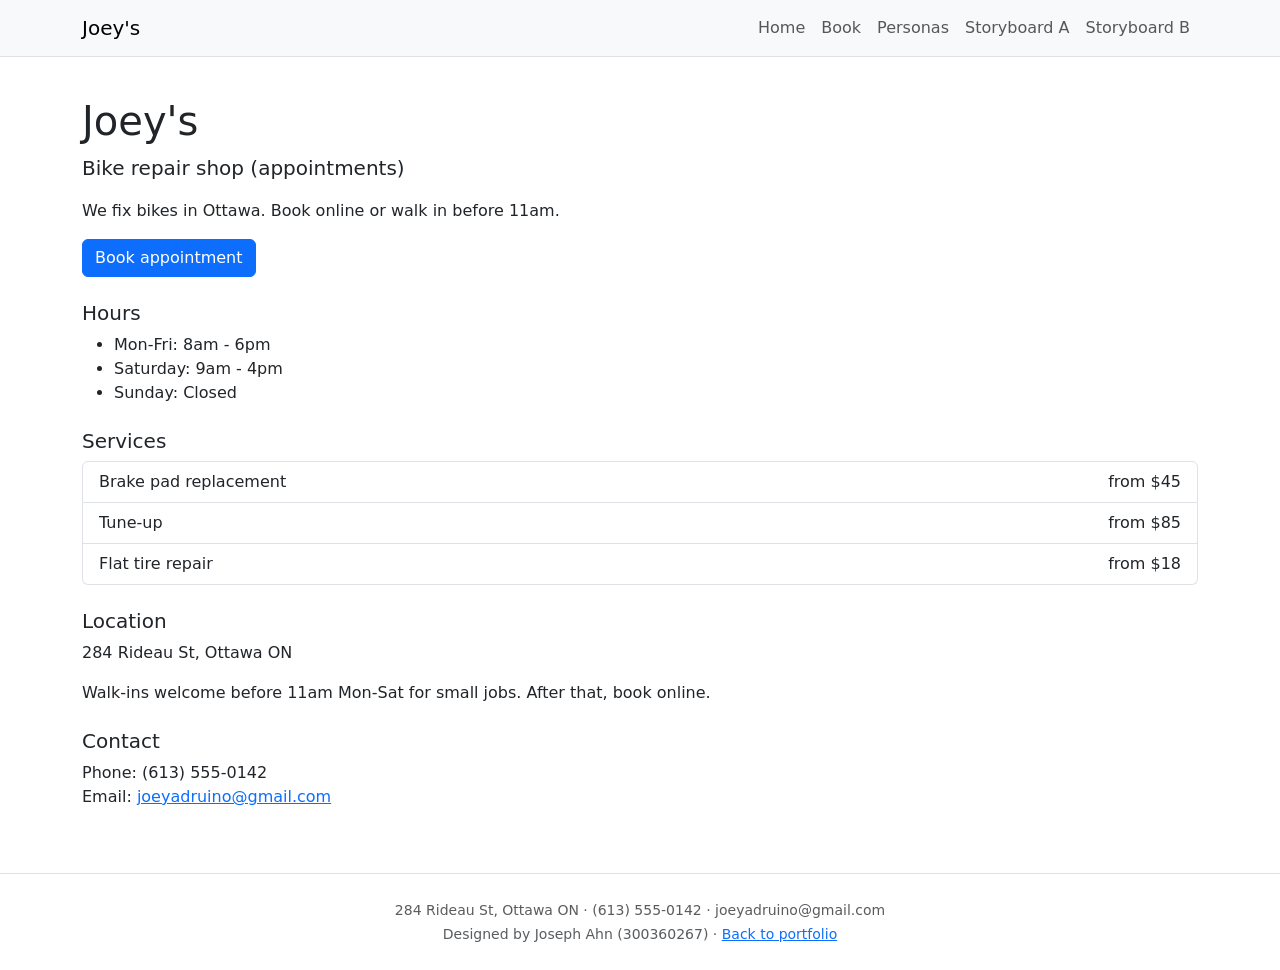
==== service-prototype/index.html @ 02f51edc "Link portfolio to Assignment 2 service prototype and storyboards" ====
<!doctype html>
<html lang="en">
  <head>
    <meta charset="UTF-8" />
    <meta name="viewport" content="width=device-width, initial-scale=1.0" />
    <title>Joey's Bike Shop</title>
    <script type="module" crossorigin src="/service-prototype/assets/index-CDOE7zVm.js"></script>
    <link rel="stylesheet" crossorigin href="/service-prototype/assets/index-Bg0XuIdi.css">
  </head>
  <body>
    <div id="root"></div>
  </body>
</html>
---- service-prototype/assets/index-Bg0XuIdi.css ----
@charset "UTF-8";/*!
* Bootstrap  v5.3.8 (https://getbootstrap.com/)
* Copyright 2011-2025 The Bootstrap Authors
* Licensed under MIT (https://github.com/twbs/bootstrap/blob/main/LICENSE)
*/:root,[data-bs-theme=light]{--bs-blue:#0d6efd;--bs-indigo:#6610f2;--bs-purple:#6f42c1;--bs-pink:#d63384;--bs-red:#dc3545;--bs-orange:#fd7e14;--bs-yellow:#ffc107;--bs-green:#198754;--bs-teal:#20c997;--bs-cyan:#0dcaf0;--bs-black:#000;--bs-white:#fff;--bs-gray:#6c757d;--bs-gray-dark:#343a40;--bs-gray-100:#f8f9fa;--bs-gray-200:#e9ecef;--bs-gray-300:#dee2e6;--bs-gray-400:#ced4da;--bs-gray-500:#adb5bd;--bs-gray-600:#6c757d;--bs-gray-700:#495057;--bs-gray-800:#343a40;--bs-gray-900:#212529;--bs-primary:#0d6efd;--bs-secondary:#6c757d;--bs-success:#198754;--bs-info:#0dcaf0;--bs-warning:#ffc107;--bs-danger:#dc3545;--bs-light:#f8f9fa;--bs-dark:#212529;--bs-primary-rgb:13,110,253;--bs-secondary-rgb:108,117,125;--bs-success-rgb:25,135,84;--bs-info-rgb:13,202,240;--bs-warning-rgb:255,193,7;--bs-danger-rgb:220,53,69;--bs-light-rgb:248,249,250;--bs-dark-rgb:33,37,41;--bs-primary-text-emphasis:#052c65;--bs-secondary-text-emphasis:#2b2f32;--bs-success-text-emphasis:#0a3622;--bs-info-text-emphasis:#055160;--bs-warning-text-emphasis:#664d03;--bs-danger-text-emphasis:#58151c;--bs-light-text-emphasis:#495057;--bs-dark-text-emphasis:#495057;--bs-primary-bg-subtle:#cfe2ff;--bs-secondary-bg-subtle:#e2e3e5;--bs-success-bg-subtle:#d1e7dd;--bs-info-bg-subtle:#cff4fc;--bs-warning-bg-subtle:#fff3cd;--bs-danger-bg-subtle:#f8d7da;--bs-light-bg-subtle:#fcfcfd;--bs-dark-bg-subtle:#ced4da;--bs-primary-border-subtle:#9ec5fe;--bs-secondary-border-subtle:#c4c8cb;--bs-success-border-subtle:#a3cfbb;--bs-info-border-subtle:#9eeaf9;--bs-warning-border-subtle:#ffe69c;--bs-danger-border-subtle:#f1aeb5;--bs-light-border-subtle:#e9ecef;--bs-dark-border-subtle:#adb5bd;--bs-white-rgb:255,255,255;--bs-black-rgb:0,0,0;--bs-font-sans-serif:system-ui,-apple-system,"Segoe UI",Roboto,"Helvetica Neue","Noto Sans","Liberation Sans",Arial,sans-serif,"Apple Color Emoji","Segoe UI Emoji","Segoe UI Symbol","Noto Color Emoji";--bs-font-monospace:SFMono-Regular,Menlo,Monaco,Consolas,"Liberation Mono","Courier New",monospace;--bs-gradient:linear-gradient(180deg, rgba(255, 255, 255, .15), rgba(255, 255, 255, 0));--bs-body-font-family:var(--bs-font-sans-serif);--bs-body-font-size:1rem;--bs-body-font-weight:400;--bs-body-line-height:1.5;--bs-body-color:#212529;--bs-body-color-rgb:33,37,41;--bs-body-bg:#fff;--bs-body-bg-rgb:255,255,255;--bs-emphasis-color:#000;--bs-emphasis-color-rgb:0,0,0;--bs-secondary-color:rgba(33, 37, 41, .75);--bs-secondary-color-rgb:33,37,41;--bs-secondary-bg:#e9ecef;--bs-secondary-bg-rgb:233,236,239;--bs-tertiary-color:rgba(33, 37, 41, .5);--bs-tertiary-color-rgb:33,37,41;--bs-tertiary-bg:#f8f9fa;--bs-tertiary-bg-rgb:248,249,250;--bs-heading-color:inherit;--bs-link-color:#0d6efd;--bs-link-color-rgb:13,110,253;--bs-link-decoration:underline;--bs-link-hover-color:#0a58ca;--bs-link-hover-color-rgb:10,88,202;--bs-code-color:#d63384;--bs-highlight-color:#212529;--bs-highlight-bg:#fff3cd;--bs-border-width:1px;--bs-border-style:solid;--bs-border-color:#dee2e6;--bs-border-color-translucent:rgba(0, 0, 0, .175);--bs-border-radius:.375rem;--bs-border-radius-sm:.25rem;--bs-border-radius-lg:.5rem;--bs-border-radius-xl:1rem;--bs-border-radius-xxl:2rem;--bs-border-radius-2xl:var(--bs-border-radius-xxl);--bs-border-radius-pill:50rem;--bs-box-shadow:0 .5rem 1rem rgba(0, 0, 0, .15);--bs-box-shadow-sm:0 .125rem .25rem rgba(0, 0, 0, .075);--bs-box-shadow-lg:0 1rem 3rem rgba(0, 0, 0, .175);--bs-box-shadow-inset:inset 0 1px 2px rgba(0, 0, 0, .075);--bs-focus-ring-width:.25rem;--bs-focus-ring-opacity:.25;--bs-focus-ring-color:rgba(13, 110, 253, .25);--bs-form-valid-color:#198754;--bs-form-valid-border-color:#198754;--bs-form-invalid-color:#dc3545;--bs-form-invalid-border-color:#dc3545}[data-bs-theme=dark]{color-scheme:dark;--bs-body-color:#dee2e6;--bs-body-color-rgb:222,226,230;--bs-body-bg:#212529;--bs-body-bg-rgb:33,37,41;--bs-emphasis-color:#fff;--bs-emphasis-color-rgb:255,255,255;--bs-secondary-color:rgba(222, 226, 230, .75);--bs-secondary-color-rgb:222,226,230;--bs-secondary-bg:#343a40;--bs-secondary-bg-rgb:52,58,64;--bs-tertiary-color:rgba(222, 226, 230, .5);--bs-tertiary-color-rgb:222,226,230;--bs-tertiary-bg:#2b3035;--bs-tertiary-bg-rgb:43,48,53;--bs-primary-text-emphasis:#6ea8fe;--bs-secondary-text-emphasis:#a7acb1;--bs-success-text-emphasis:#75b798;--bs-info-text-emphasis:#6edff6;--bs-warning-text-emphasis:#ffda6a;--bs-danger-text-emphasis:#ea868f;--bs-light-text-emphasis:#f8f9fa;--bs-dark-text-emphasis:#dee2e6;--bs-primary-bg-subtle:#031633;--bs-secondary-bg-subtle:#161719;--bs-success-bg-subtle:#051b11;--bs-info-bg-subtle:#032830;--bs-warning-bg-subtle:#332701;--bs-danger-bg-subtle:#2c0b0e;--bs-light-bg-subtle:#343a40;--bs-dark-bg-subtle:#1a1d20;--bs-primary-border-subtle:#084298;--bs-secondary-border-subtle:#41464b;--bs-success-border-subtle:#0f5132;--bs-info-border-subtle:#087990;--bs-warning-border-subtle:#997404;--bs-danger-border-subtle:#842029;--bs-light-border-subtle:#495057;--bs-dark-border-subtle:#343a40;--bs-heading-color:inherit;--bs-link-color:#6ea8fe;--bs-link-hover-color:#8bb9fe;--bs-link-color-rgb:110,168,254;--bs-link-hover-color-rgb:139,185,254;--bs-code-color:#e685b5;--bs-highlight-color:#dee2e6;--bs-highlight-bg:#664d03;--bs-border-color:#495057;--bs-border-color-translucent:rgba(255, 255, 255, .15);--bs-form-valid-color:#75b798;--bs-form-valid-border-color:#75b798;--bs-form-invalid-color:#ea868f;--bs-form-invalid-border-color:#ea868f}*,:after,:before{box-sizing:border-box}@media (prefers-reduced-motion:no-preference){:root{scroll-behavior:smooth}}body{margin:0;font-family:var(--bs-body-font-family);font-size:var(--bs-body-font-size);font-weight:var(--bs-body-font-weight);line-height:var(--bs-body-line-height);color:var(--bs-body-color);text-align:var(--bs-body-text-align);background-color:var(--bs-body-bg);-webkit-text-size-adjust:100%;-webkit-tap-highlight-color:transparent}hr{margin:1rem 0;color:inherit;border:0;border-top:var(--bs-border-width) solid;opacity:.25}.h1,.h2,.h3,.h4,.h5,.h6,h1,h2,h3,h4,h5,h6{margin-top:0;margin-bottom:.5rem;font-weight:500;line-height:1.2;color:var(--bs-heading-color)}.h1,h1{font-size:calc(1.375rem + 1.5vw)}@media (min-width:1200px){.h1,h1{font-size:2.5rem}}.h2,h2{font-size:calc(1.325rem + .9vw)}@media (min-width:1200px){.h2,h2{font-size:2rem}}.h3,h3{font-size:calc(1.3rem + .6vw)}@media (min-width:1200px){.h3,h3{font-size:1.75rem}}.h4,h4{font-size:calc(1.275rem + .3vw)}@media (min-width:1200px){.h4,h4{font-size:1.5rem}}.h5,h5{font-size:1.25rem}.h6,h6{font-size:1rem}p{margin-top:0;margin-bottom:1rem}abbr[title]{-webkit-text-decoration:underline dotted;text-decoration:underline dotted;cursor:help;-webkit-text-decoration-skip-ink:none;text-decoration-skip-ink:none}address{margin-bottom:1rem;font-style:normal;line-height:inherit}ol,ul{padding-left:2rem}dl,ol,ul{margin-top:0;margin-bottom:1rem}ol ol,ol ul,ul ol,ul ul{margin-bottom:0}dt{font-weight:700}dd{margin-bottom:.5rem;margin-left:0}blockquote{margin:0 0 1rem}b,strong{font-weight:bolder}.small,small{font-size:.875em}.mark,mark{padding:.1875em;color:var(--bs-highlight-color);background-color:var(--bs-highlight-bg)}sub,sup{position:relative;font-size:.75em;line-height:0;vertical-align:baseline}sub{bottom:-.25em}sup{top:-.5em}a{color:rgba(var(--bs-link-color-rgb),var(--bs-link-opacity,1));text-decoration:underline}a:hover{--bs-link-color-rgb:var(--bs-link-hover-color-rgb)}a:not([href]):not([class]),a:not([href]):not([class]):hover{color:inherit;text-decoration:none}code,kbd,pre,samp{font-family:var(--bs-font-monospace);font-size:1em}pre{display:block;margin-top:0;margin-bottom:1rem;overflow:auto;font-size:.875em}pre code{font-size:inherit;color:inherit;word-break:normal}code{font-size:.875em;color:var(--bs-code-color);word-wrap:break-word}a>code{color:inherit}kbd{padding:.1875rem .375rem;font-size:.875em;color:var(--bs-body-bg);background-color:var(--bs-body-color);border-radius:.25rem}kbd kbd{padding:0;font-size:1em}figure{margin:0 0 1rem}img,svg{vertical-align:middle}table{caption-side:bottom;border-collapse:collapse}caption{padding-top:.5rem;padding-bottom:.5rem;color:var(--bs-secondary-color);text-align:left}th{text-align:inherit;text-align:-webkit-match-parent}tbody,td,tfoot,th,thead,tr{border-color:inherit;border-style:solid;border-width:0}label{display:inline-block}button{border-radius:0}button:focus:not(:focus-visible){outline:0}button,input,optgroup,select,textarea{margin:0;font-family:inherit;font-size:inherit;line-height:inherit}button,select{text-transform:none}[role=button]{cursor:pointer}select{word-wrap:normal}select:disabled{opacity:1}[list]:not([type=date]):not([type=datetime-local]):not([type=month]):not([type=week]):not([type=time])::-webkit-calendar-picker-indicator{display:none!important}[type=button],[type=reset],[type=submit],button{-webkit-appearance:button}[type=button]:not(:disabled),[type=reset]:not(:disabled),[type=submit]:not(:disabled),button:not(:disabled){cursor:pointer}::-moz-focus-inner{padding:0;border-style:none}textarea{resize:vertical}fieldset{min-width:0;padding:0;margin:0;border:0}legend{float:left;width:100%;padding:0;margin-bottom:.5rem;line-height:inherit;font-size:calc(1.275rem + .3vw)}@media (min-width:1200px){legend{font-size:1.5rem}}legend+*{clear:left}::-webkit-datetime-edit-day-field,::-webkit-datetime-edit-fields-wrapper,::-webkit-datetime-edit-hour-field,::-webkit-datetime-edit-minute,::-webkit-datetime-edit-month-field,::-webkit-datetime-edit-text,::-webkit-datetime-edit-year-field{padding:0}::-webkit-inner-spin-button{height:auto}[type=search]{-webkit-appearance:textfield;outline-offset:-2px}[type=search]::-webkit-search-cancel-button{cursor:pointer;filter:grayscale(1)}::-webkit-search-decoration{-webkit-appearance:none}::-webkit-color-swatch-wrapper{padding:0}::-webkit-file-upload-button{font:inherit;-webkit-appearance:button}::file-selector-button{font:inherit;-webkit-appearance:button}output{display:inline-block}iframe{border:0}summary{display:list-item;cursor:pointer}progress{vertical-align:baseline}[hidden]{display:none!important}.lead{font-size:1.25rem;font-weight:300}.display-1{font-weight:300;line-height:1.2;font-size:calc(1.625rem + 4.5vw)}@media (min-width:1200px){.display-1{font-size:5rem}}.display-2{font-weight:300;line-height:1.2;font-size:calc(1.575rem + 3.9vw)}@media (min-width:1200px){.display-2{font-size:4.5rem}}.display-3{font-weight:300;line-height:1.2;font-size:calc(1.525rem + 3.3vw)}@media (min-width:1200px){.display-3{font-size:4rem}}.display-4{font-weight:300;line-height:1.2;font-size:calc(1.475rem + 2.7vw)}@media (min-width:1200px){.display-4{font-size:3.5rem}}.display-5{font-weight:300;line-height:1.2;font-size:calc(1.425rem + 2.1vw)}@media (min-width:1200px){.display-5{font-size:3rem}}.display-6{font-weight:300;line-height:1.2;font-size:calc(1.375rem + 1.5vw)}@media (min-width:1200px){.display-6{font-size:2.5rem}}.list-unstyled,.list-inline{padding-left:0;list-style:none}.list-inline-item{display:inline-block}.list-inline-item:not(:last-child){margin-right:.5rem}.initialism{font-size:.875em;text-transform:uppercase}.blockquote{margin-bottom:1rem;font-size:1.25rem}.blockquote>:last-child{margin-bottom:0}.blockquote-footer{margin-top:-1rem;margin-bottom:1rem;font-size:.875em;color:#6c757d}.blockquote-footer:before{content:"— "}.img-fluid{max-width:100%;height:auto}.img-thumbnail{padding:.25rem;background-color:var(--bs-body-bg);border:var(--bs-border-width) solid var(--bs-border-color);border-radius:var(--bs-border-radius);max-width:100%;height:auto}.figure{display:inline-block}.figure-img{margin-bottom:.5rem;line-height:1}.figure-caption{font-size:.875em;color:var(--bs-secondary-color)}.container,.container-fluid,.container-lg,.container-md,.container-sm,.container-xl,.container-xxl{--bs-gutter-x:1.5rem;--bs-gutter-y:0;width:100%;padding-right:calc(var(--bs-gutter-x) * .5);padding-left:calc(var(--bs-gutter-x) * .5);margin-right:auto;margin-left:auto}@media (min-width:576px){.container,.container-sm{max-width:540px}}@media (min-width:768px){.container,.container-md,.container-sm{max-width:720px}}@media (min-width:992px){.container,.container-lg,.container-md,.container-sm{max-width:960px}}@media (min-width:1200px){.container,.container-lg,.container-md,.container-sm,.container-xl{max-width:1140px}}@media (min-width:1400px){.container,.container-lg,.container-md,.container-sm,.container-xl,.container-xxl{max-width:1320px}}:root{--bs-breakpoint-xs:0;--bs-breakpoint-sm:576px;--bs-breakpoint-md:768px;--bs-breakpoint-lg:992px;--bs-breakpoint-xl:1200px;--bs-breakpoint-xxl:1400px}.row{--bs-gutter-x:1.5rem;--bs-gutter-y:0;display:flex;flex-wrap:wrap;margin-top:calc(-1 * var(--bs-gutter-y));margin-right:calc(-.5 * var(--bs-gutter-x));margin-left:calc(-.5 * var(--bs-gutter-x))}.row>*{flex-shrink:0;width:100%;max-width:100%;padding-right:calc(var(--bs-gutter-x) * .5);padding-left:calc(var(--bs-gutter-x) * .5);margin-top:var(--bs-gutter-y)}.col{flex:1 0 0}.row-cols-auto>*{flex:0 0 auto;width:auto}.row-cols-1>*{flex:0 0 auto;width:100%}.row-cols-2>*{flex:0 0 auto;width:50%}.row-cols-3>*{flex:0 0 auto;width:33.33333333%}.row-cols-4>*{flex:0 0 auto;width:25%}.row-cols-5>*{flex:0 0 auto;width:20%}.row-cols-6>*{flex:0 0 auto;width:16.66666667%}.col-auto{flex:0 0 auto;width:auto}.col-1{flex:0 0 auto;width:8.33333333%}.col-2{flex:0 0 auto;width:16.66666667%}.col-3{flex:0 0 auto;width:25%}.col-4{flex:0 0 auto;width:33.33333333%}.col-5{flex:0 0 auto;width:41.66666667%}.col-6{flex:0 0 auto;width:50%}.col-7{flex:0 0 auto;width:58.33333333%}.col-8{flex:0 0 auto;width:66.66666667%}.col-9{flex:0 0 auto;width:75%}.col-10{flex:0 0 auto;width:83.33333333%}.col-11{flex:0 0 auto;width:91.66666667%}.col-12{flex:0 0 auto;width:100%}.offset-1{margin-left:8.33333333%}.offset-2{margin-left:16.66666667%}.offset-3{margin-left:25%}.offset-4{margin-left:33.33333333%}.offset-5{margin-left:41.66666667%}.offset-6{margin-left:50%}.offset-7{margin-left:58.33333333%}.offset-8{margin-left:66.66666667%}.offset-9{margin-left:75%}.offset-10{margin-left:83.33333333%}.offset-11{margin-left:91.66666667%}.g-0,.gx-0{--bs-gutter-x:0}.g-0,.gy-0{--bs-gutter-y:0}.g-1,.gx-1{--bs-gutter-x:.25rem}.g-1,.gy-1{--bs-gutter-y:.25rem}.g-2,.gx-2{--bs-gutter-x:.5rem}.g-2,.gy-2{--bs-gutter-y:.5rem}.g-3,.gx-3{--bs-gutter-x:1rem}.g-3,.gy-3{--bs-gutter-y:1rem}.g-4,.gx-4{--bs-gutter-x:1.5rem}.g-4,.gy-4{--bs-gutter-y:1.5rem}.g-5,.gx-5{--bs-gutter-x:3rem}.g-5,.gy-5{--bs-gutter-y:3rem}@media (min-width:576px){.col-sm{flex:1 0 0}.row-cols-sm-auto>*{flex:0 0 auto;width:auto}.row-cols-sm-1>*{flex:0 0 auto;width:100%}.row-cols-sm-2>*{flex:0 0 auto;width:50%}.row-cols-sm-3>*{flex:0 0 auto;width:33.33333333%}.row-cols-sm-4>*{flex:0 0 auto;width:25%}.row-cols-sm-5>*{flex:0 0 auto;width:20%}.row-cols-sm-6>*{flex:0 0 auto;width:16.66666667%}.col-sm-auto{flex:0 0 auto;width:auto}.col-sm-1{flex:0 0 auto;width:8.33333333%}.col-sm-2{flex:0 0 auto;width:16.66666667%}.col-sm-3{flex:0 0 auto;width:25%}.col-sm-4{flex:0 0 auto;width:33.33333333%}.col-sm-5{flex:0 0 auto;width:41.66666667%}.col-sm-6{flex:0 0 auto;width:50%}.col-sm-7{flex:0 0 auto;width:58.33333333%}.col-sm-8{flex:0 0 auto;width:66.66666667%}.col-sm-9{flex:0 0 auto;width:75%}.col-sm-10{flex:0 0 auto;width:83.33333333%}.col-sm-11{flex:0 0 auto;width:91.66666667%}.col-sm-12{flex:0 0 auto;width:100%}.offset-sm-0{margin-left:0}.offset-sm-1{margin-left:8.33333333%}.offset-sm-2{margin-left:16.66666667%}.offset-sm-3{margin-left:25%}.offset-sm-4{margin-left:33.33333333%}.offset-sm-5{margin-left:41.66666667%}.offset-sm-6{margin-left:50%}.offset-sm-7{margin-left:58.33333333%}.offset-sm-8{margin-left:66.66666667%}.offset-sm-9{margin-left:75%}.offset-sm-10{margin-left:83.33333333%}.offset-sm-11{margin-left:91.66666667%}.g-sm-0,.gx-sm-0{--bs-gutter-x:0}.g-sm-0,.gy-sm-0{--bs-gutter-y:0}.g-sm-1,.gx-sm-1{--bs-gutter-x:.25rem}.g-sm-1,.gy-sm-1{--bs-gutter-y:.25rem}.g-sm-2,.gx-sm-2{--bs-gutter-x:.5rem}.g-sm-2,.gy-sm-2{--bs-gutter-y:.5rem}.g-sm-3,.gx-sm-3{--bs-gutter-x:1rem}.g-sm-3,.gy-sm-3{--bs-gutter-y:1rem}.g-sm-4,.gx-sm-4{--bs-gutter-x:1.5rem}.g-sm-4,.gy-sm-4{--bs-gutter-y:1.5rem}.g-sm-5,.gx-sm-5{--bs-gutter-x:3rem}.g-sm-5,.gy-sm-5{--bs-gutter-y:3rem}}@media (min-width:768px){.col-md{flex:1 0 0}.row-cols-md-auto>*{flex:0 0 auto;width:auto}.row-cols-md-1>*{flex:0 0 auto;width:100%}.row-cols-md-2>*{flex:0 0 auto;width:50%}.row-cols-md-3>*{flex:0 0 auto;width:33.33333333%}.row-cols-md-4>*{flex:0 0 auto;width:25%}.row-cols-md-5>*{flex:0 0 auto;width:20%}.row-cols-md-6>*{flex:0 0 auto;width:16.66666667%}.col-md-auto{flex:0 0 auto;width:auto}.col-md-1{flex:0 0 auto;width:8.33333333%}.col-md-2{flex:0 0 auto;width:16.66666667%}.col-md-3{flex:0 0 auto;width:25%}.col-md-4{flex:0 0 auto;width:33.33333333%}.col-md-5{flex:0 0 auto;width:41.66666667%}.col-md-6{flex:0 0 auto;width:50%}.col-md-7{flex:0 0 auto;width:58.33333333%}.col-md-8{flex:0 0 auto;width:66.66666667%}.col-md-9{flex:0 0 auto;width:75%}.col-md-10{flex:0 0 auto;width:83.33333333%}.col-md-11{flex:0 0 auto;width:91.66666667%}.col-md-12{flex:0 0 auto;width:100%}.offset-md-0{margin-left:0}.offset-md-1{margin-left:8.33333333%}.offset-md-2{margin-left:16.66666667%}.offset-md-3{margin-left:25%}.offset-md-4{margin-left:33.33333333%}.offset-md-5{margin-left:41.66666667%}.offset-md-6{margin-left:50%}.offset-md-7{margin-left:58.33333333%}.offset-md-8{margin-left:66.66666667%}.offset-md-9{margin-left:75%}.offset-md-10{margin-left:83.33333333%}.offset-md-11{margin-left:91.66666667%}.g-md-0,.gx-md-0{--bs-gutter-x:0}.g-md-0,.gy-md-0{--bs-gutter-y:0}.g-md-1,.gx-md-1{--bs-gutter-x:.25rem}.g-md-1,.gy-md-1{--bs-gutter-y:.25rem}.g-md-2,.gx-md-2{--bs-gutter-x:.5rem}.g-md-2,.gy-md-2{--bs-gutter-y:.5rem}.g-md-3,.gx-md-3{--bs-gutter-x:1rem}.g-md-3,.gy-md-3{--bs-gutter-y:1rem}.g-md-4,.gx-md-4{--bs-gutter-x:1.5rem}.g-md-4,.gy-md-4{--bs-gutter-y:1.5rem}.g-md-5,.gx-md-5{--bs-gutter-x:3rem}.g-md-5,.gy-md-5{--bs-gutter-y:3rem}}@media (min-width:992px){.col-lg{flex:1 0 0}.row-cols-lg-auto>*{flex:0 0 auto;width:auto}.row-cols-lg-1>*{flex:0 0 auto;width:100%}.row-cols-lg-2>*{flex:0 0 auto;width:50%}.row-cols-lg-3>*{flex:0 0 auto;width:33.33333333%}.row-cols-lg-4>*{flex:0 0 auto;width:25%}.row-cols-lg-5>*{flex:0 0 auto;width:20%}.row-cols-lg-6>*{flex:0 0 auto;width:16.66666667%}.col-lg-auto{flex:0 0 auto;width:auto}.col-lg-1{flex:0 0 auto;width:8.33333333%}.col-lg-2{flex:0 0 auto;width:16.66666667%}.col-lg-3{flex:0 0 auto;width:25%}.col-lg-4{flex:0 0 auto;width:33.33333333%}.col-lg-5{flex:0 0 auto;width:41.66666667%}.col-lg-6{flex:0 0 auto;width:50%}.col-lg-7{flex:0 0 auto;width:58.33333333%}.col-lg-8{flex:0 0 auto;width:66.66666667%}.col-lg-9{flex:0 0 auto;width:75%}.col-lg-10{flex:0 0 auto;width:83.33333333%}.col-lg-11{flex:0 0 auto;width:91.66666667%}.col-lg-12{flex:0 0 auto;width:100%}.offset-lg-0{margin-left:0}.offset-lg-1{margin-left:8.33333333%}.offset-lg-2{margin-left:16.66666667%}.offset-lg-3{margin-left:25%}.offset-lg-4{margin-left:33.33333333%}.offset-lg-5{margin-left:41.66666667%}.offset-lg-6{margin-left:50%}.offset-lg-7{margin-left:58.33333333%}.offset-lg-8{margin-left:66.66666667%}.offset-lg-9{margin-left:75%}.offset-lg-10{margin-left:83.33333333%}.offset-lg-11{margin-left:91.66666667%}.g-lg-0,.gx-lg-0{--bs-gutter-x:0}.g-lg-0,.gy-lg-0{--bs-gutter-y:0}.g-lg-1,.gx-lg-1{--bs-gutter-x:.25rem}.g-lg-1,.gy-lg-1{--bs-gutter-y:.25rem}.g-lg-2,.gx-lg-2{--bs-gutter-x:.5rem}.g-lg-2,.gy-lg-2{--bs-gutter-y:.5rem}.g-lg-3,.gx-lg-3{--bs-gutter-x:1rem}.g-lg-3,.gy-lg-3{--bs-gutter-y:1rem}.g-lg-4,.gx-lg-4{--bs-gutter-x:1.5rem}.g-lg-4,.gy-lg-4{--bs-gutter-y:1.5rem}.g-lg-5,.gx-lg-5{--bs-gutter-x:3rem}.g-lg-5,.gy-lg-5{--bs-gutter-y:3rem}}@media (min-width:1200px){.col-xl{flex:1 0 0}.row-cols-xl-auto>*{flex:0 0 auto;width:auto}.row-cols-xl-1>*{flex:0 0 auto;width:100%}.row-cols-xl-2>*{flex:0 0 auto;width:50%}.row-cols-xl-3>*{flex:0 0 auto;width:33.33333333%}.row-cols-xl-4>*{flex:0 0 auto;width:25%}.row-cols-xl-5>*{flex:0 0 auto;width:20%}.row-cols-xl-6>*{flex:0 0 auto;width:16.66666667%}.col-xl-auto{flex:0 0 auto;width:auto}.col-xl-1{flex:0 0 auto;width:8.33333333%}.col-xl-2{flex:0 0 auto;width:16.66666667%}.col-xl-3{flex:0 0 auto;width:25%}.col-xl-4{flex:0 0 auto;width:33.33333333%}.col-xl-5{flex:0 0 auto;width:41.66666667%}.col-xl-6{flex:0 0 auto;width:50%}.col-xl-7{flex:0 0 auto;width:58.33333333%}.col-xl-8{flex:0 0 auto;width:66.66666667%}.col-xl-9{flex:0 0 auto;width:75%}.col-xl-10{flex:0 0 auto;width:83.33333333%}.col-xl-11{flex:0 0 auto;width:91.66666667%}.col-xl-12{flex:0 0 auto;width:100%}.offset-xl-0{margin-left:0}.offset-xl-1{margin-left:8.33333333%}.offset-xl-2{margin-left:16.66666667%}.offset-xl-3{margin-left:25%}.offset-xl-4{margin-left:33.33333333%}.offset-xl-5{margin-left:41.66666667%}.offset-xl-6{margin-left:50%}.offset-xl-7{margin-left:58.33333333%}.offset-xl-8{margin-left:66.66666667%}.offset-xl-9{margin-left:75%}.offset-xl-10{margin-left:83.33333333%}.offset-xl-11{margin-left:91.66666667%}.g-xl-0,.gx-xl-0{--bs-gutter-x:0}.g-xl-0,.gy-xl-0{--bs-gutter-y:0}.g-xl-1,.gx-xl-1{--bs-gutter-x:.25rem}.g-xl-1,.gy-xl-1{--bs-gutter-y:.25rem}.g-xl-2,.gx-xl-2{--bs-gutter-x:.5rem}.g-xl-2,.gy-xl-2{--bs-gutter-y:.5rem}.g-xl-3,.gx-xl-3{--bs-gutter-x:1rem}.g-xl-3,.gy-xl-3{--bs-gutter-y:1rem}.g-xl-4,.gx-xl-4{--bs-gutter-x:1.5rem}.g-xl-4,.gy-xl-4{--bs-gutter-y:1.5rem}.g-xl-5,.gx-xl-5{--bs-gutter-x:3rem}.g-xl-5,.gy-xl-5{--bs-gutter-y:3rem}}@media (min-width:1400px){.col-xxl{flex:1 0 0}.row-cols-xxl-auto>*{flex:0 0 auto;width:auto}.row-cols-xxl-1>*{flex:0 0 auto;width:100%}.row-cols-xxl-2>*{flex:0 0 auto;width:50%}.row-cols-xxl-3>*{flex:0 0 auto;width:33.33333333%}.row-cols-xxl-4>*{flex:0 0 auto;width:25%}.row-cols-xxl-5>*{flex:0 0 auto;width:20%}.row-cols-xxl-6>*{flex:0 0 auto;width:16.66666667%}.col-xxl-auto{flex:0 0 auto;width:auto}.col-xxl-1{flex:0 0 auto;width:8.33333333%}.col-xxl-2{flex:0 0 auto;width:16.66666667%}.col-xxl-3{flex:0 0 auto;width:25%}.col-xxl-4{flex:0 0 auto;width:33.33333333%}.col-xxl-5{flex:0 0 auto;width:41.66666667%}.col-xxl-6{flex:0 0 auto;width:50%}.col-xxl-7{flex:0 0 auto;width:58.33333333%}.col-xxl-8{flex:0 0 auto;width:66.66666667%}.col-xxl-9{flex:0 0 auto;width:75%}.col-xxl-10{flex:0 0 auto;width:83.33333333%}.col-xxl-11{flex:0 0 auto;width:91.66666667%}.col-xxl-12{flex:0 0 auto;width:100%}.offset-xxl-0{margin-left:0}.offset-xxl-1{margin-left:8.33333333%}.offset-xxl-2{margin-left:16.66666667%}.offset-xxl-3{margin-left:25%}.offset-xxl-4{margin-left:33.33333333%}.offset-xxl-5{margin-left:41.66666667%}.offset-xxl-6{margin-left:50%}.offset-xxl-7{margin-left:58.33333333%}.offset-xxl-8{margin-left:66.66666667%}.offset-xxl-9{margin-left:75%}.offset-xxl-10{margin-left:83.33333333%}.offset-xxl-11{margin-left:91.66666667%}.g-xxl-0,.gx-xxl-0{--bs-gutter-x:0}.g-xxl-0,.gy-xxl-0{--bs-gutter-y:0}.g-xxl-1,.gx-xxl-1{--bs-gutter-x:.25rem}.g-xxl-1,.gy-xxl-1{--bs-gutter-y:.25rem}.g-xxl-2,.gx-xxl-2{--bs-gutter-x:.5rem}.g-xxl-2,.gy-xxl-2{--bs-gutter-y:.5rem}.g-xxl-3,.gx-xxl-3{--bs-gutter-x:1rem}.g-xxl-3,.gy-xxl-3{--bs-gutter-y:1rem}.g-xxl-4,.gx-xxl-4{--bs-gutter-x:1.5rem}.g-xxl-4,.gy-xxl-4{--bs-gutter-y:1.5rem}.g-xxl-5,.gx-xxl-5{--bs-gutter-x:3rem}.g-xxl-5,.gy-xxl-5{--bs-gutter-y:3rem}}.table{--bs-table-color-type:initial;--bs-table-bg-type:initial;--bs-table-color-state:initial;--bs-table-bg-state:initial;--bs-table-color:var(--bs-emphasis-color);--bs-table-bg:var(--bs-body-bg);--bs-table-border-color:var(--bs-border-color);--bs-table-accent-bg:transparent;--bs-table-striped-color:var(--bs-emphasis-color);--bs-table-striped-bg:rgba(var(--bs-emphasis-color-rgb), .05);--bs-table-active-color:var(--bs-emphasis-color);--bs-table-active-bg:rgba(var(--bs-emphasis-color-rgb), .1);--bs-table-hover-color:var(--bs-emphasis-color);--bs-table-hover-bg:rgba(var(--bs-emphasis-color-rgb), .075);width:100%;margin-bottom:1rem;vertical-align:top;border-color:var(--bs-table-border-color)}.table>:not(caption)>*>*{padding:.5rem;color:var(--bs-table-color-state,var(--bs-table-color-type,var(--bs-table-color)));background-color:var(--bs-table-bg);border-bottom-width:var(--bs-border-width);box-shadow:inset 0 0 0 9999px var(--bs-table-bg-state,var(--bs-table-bg-type,var(--bs-table-accent-bg)))}.table>tbody{vertical-align:inherit}.table>thead{vertical-align:bottom}.table-group-divider{border-top:calc(var(--bs-border-width) * 2) solid currentcolor}.caption-top{caption-side:top}.table-sm>:not(caption)>*>*{padding:.25rem}.table-bordered>:not(caption)>*{border-width:var(--bs-border-width) 0}.table-bordered>:not(caption)>*>*{border-width:0 var(--bs-border-width)}.table-borderless>:not(caption)>*>*{border-bottom-width:0}.table-borderless>:not(:first-child){border-top-width:0}.table-striped>tbody>tr:nth-of-type(odd)>*{--bs-table-color-type:var(--bs-table-striped-color);--bs-table-bg-type:var(--bs-table-striped-bg)}.table-striped-columns>:not(caption)>tr>:nth-child(2n){--bs-table-color-type:var(--bs-table-striped-color);--bs-table-bg-type:var(--bs-table-striped-bg)}.table-active{--bs-table-color-state:var(--bs-table-active-color);--bs-table-bg-state:var(--bs-table-active-bg)}.table-hover>tbody>tr:hover>*{--bs-table-color-state:var(--bs-table-hover-color);--bs-table-bg-state:var(--bs-table-hover-bg)}.table-primary{--bs-table-color:#000;--bs-table-bg:#cfe2ff;--bs-table-border-color:#a6b5cc;--bs-table-striped-bg:#c5d7f2;--bs-table-striped-color:#000;--bs-table-active-bg:#bacbe6;--bs-table-active-color:#000;--bs-table-hover-bg:#bfd1ec;--bs-table-hover-color:#000;color:var(--bs-table-color);border-color:var(--bs-table-border-color)}.table-secondary{--bs-table-color:#000;--bs-table-bg:#e2e3e5;--bs-table-border-color:#b5b6b7;--bs-table-striped-bg:#d7d8da;--bs-table-striped-color:#000;--bs-table-active-bg:#cbccce;--bs-table-active-color:#000;--bs-table-hover-bg:#d1d2d4;--bs-table-hover-color:#000;color:var(--bs-table-color);border-color:var(--bs-table-border-color)}.table-success{--bs-table-color:#000;--bs-table-bg:#d1e7dd;--bs-table-border-color:#a7b9b1;--bs-table-striped-bg:#c7dbd2;--bs-table-striped-color:#000;--bs-table-active-bg:#bcd0c7;--bs-table-active-color:#000;--bs-table-hover-bg:#c1d6cc;--bs-table-hover-color:#000;color:var(--bs-table-color);border-color:var(--bs-table-border-color)}.table-info{--bs-table-color:#000;--bs-table-bg:#cff4fc;--bs-table-border-color:#a6c3ca;--bs-table-striped-bg:#c5e8ef;--bs-table-striped-color:#000;--bs-table-active-bg:#badce3;--bs-table-active-color:#000;--bs-table-hover-bg:#bfe2e9;--bs-table-hover-color:#000;color:var(--bs-table-color);border-color:var(--bs-table-border-color)}.table-warning{--bs-table-color:#000;--bs-table-bg:#fff3cd;--bs-table-border-color:#ccc2a4;--bs-table-striped-bg:#f2e7c3;--bs-table-striped-color:#000;--bs-table-active-bg:#e6dbb9;--bs-table-active-color:#000;--bs-table-hover-bg:#ece1be;--bs-table-hover-color:#000;color:var(--bs-table-color);border-color:var(--bs-table-border-color)}.table-danger{--bs-table-color:#000;--bs-table-bg:#f8d7da;--bs-table-border-color:#c6acae;--bs-table-striped-bg:#eccccf;--bs-table-striped-color:#000;--bs-table-active-bg:#dfc2c4;--bs-table-active-color:#000;--bs-table-hover-bg:#e5c7ca;--bs-table-hover-color:#000;color:var(--bs-table-color);border-color:var(--bs-table-border-color)}.table-light{--bs-table-color:#000;--bs-table-bg:#f8f9fa;--bs-table-border-color:#c6c7c8;--bs-table-striped-bg:#ecedee;--bs-table-striped-color:#000;--bs-table-active-bg:#dfe0e1;--bs-table-active-color:#000;--bs-table-hover-bg:#e5e6e7;--bs-table-hover-color:#000;color:var(--bs-table-color);border-color:var(--bs-table-border-color)}.table-dark{--bs-table-color:#fff;--bs-table-bg:#212529;--bs-table-border-color:#4d5154;--bs-table-striped-bg:#2c3034;--bs-table-striped-color:#fff;--bs-table-active-bg:#373b3e;--bs-table-active-color:#fff;--bs-table-hover-bg:#323539;--bs-table-hover-color:#fff;color:var(--bs-table-color);border-color:var(--bs-table-border-color)}.table-responsive{overflow-x:auto;-webkit-overflow-scrolling:touch}@media (max-width:575.98px){.table-responsive-sm{overflow-x:auto;-webkit-overflow-scrolling:touch}}@media (max-width:767.98px){.table-responsive-md{overflow-x:auto;-webkit-overflow-scrolling:touch}}@media (max-width:991.98px){.table-responsive-lg{overflow-x:auto;-webkit-overflow-scrolling:touch}}@media (max-width:1199.98px){.table-responsive-xl{overflow-x:auto;-webkit-overflow-scrolling:touch}}@media (max-width:1399.98px){.table-responsive-xxl{overflow-x:auto;-webkit-overflow-scrolling:touch}}.form-label{margin-bottom:.5rem}.col-form-label{padding-top:calc(.375rem + var(--bs-border-width));padding-bottom:calc(.375rem + var(--bs-border-width));margin-bottom:0;font-size:inherit;line-height:1.5}.col-form-label-lg{padding-top:calc(.5rem + var(--bs-border-width));padding-bottom:calc(.5rem + var(--bs-border-width));font-size:1.25rem}.col-form-label-sm{padding-top:calc(.25rem + var(--bs-border-width));padding-bottom:calc(.25rem + var(--bs-border-width));font-size:.875rem}.form-text{margin-top:.25rem;font-size:.875em;color:var(--bs-secondary-color)}.form-control{display:block;width:100%;padding:.375rem .75rem;font-size:1rem;font-weight:400;line-height:1.5;color:var(--bs-body-color);-webkit-appearance:none;-moz-appearance:none;appearance:none;background-color:var(--bs-body-bg);background-clip:padding-box;border:var(--bs-border-width) solid var(--bs-border-color);border-radius:var(--bs-border-radius);transition:border-color .15s ease-in-out,box-shadow .15s ease-in-out}@media (prefers-reduced-motion:reduce){.form-control{transition:none}}.form-control[type=file]{overflow:hidden}.form-control[type=file]:not(:disabled):not([readonly]){cursor:pointer}.form-control:focus{color:var(--bs-body-color);background-color:var(--bs-body-bg);border-color:#86b7fe;outline:0;box-shadow:0 0 0 .25rem #0d6efd40}.form-control::-webkit-date-and-time-value{min-width:85px;height:1.5em;margin:0}.form-control::-webkit-datetime-edit{display:block;padding:0}.form-control::placeholder{color:var(--bs-secondary-color);opacity:1}.form-control:disabled{background-color:var(--bs-secondary-bg);opacity:1}.form-control::-webkit-file-upload-button{padding:.375rem .75rem;margin:-.375rem -.75rem;-webkit-margin-end:.75rem;margin-inline-end:.75rem;color:var(--bs-body-color);background-color:var(--bs-tertiary-bg);pointer-events:none;border-color:inherit;border-style:solid;border-width:0;border-inline-end-width:var(--bs-border-width);border-radius:0;-webkit-transition:color .15s ease-in-out,background-color .15s ease-in-out,border-color .15s ease-in-out,box-shadow .15s ease-in-out;transition:color .15s ease-in-out,background-color .15s ease-in-out,border-color .15s ease-in-out,box-shadow .15s ease-in-out}.form-control::file-selector-button{padding:.375rem .75rem;margin:-.375rem -.75rem;-webkit-margin-end:.75rem;margin-inline-end:.75rem;color:var(--bs-body-color);background-color:var(--bs-tertiary-bg);pointer-events:none;border-color:inherit;border-style:solid;border-width:0;border-inline-end-width:var(--bs-border-width);border-radius:0;transition:color .15s ease-in-out,background-color .15s ease-in-out,border-color .15s ease-in-out,box-shadow .15s ease-in-out}@media (prefers-reduced-motion:reduce){.form-control::-webkit-file-upload-button{-webkit-transition:none;transition:none}.form-control::file-selector-button{transition:none}}.form-control:hover:not(:disabled):not([readonly])::-webkit-file-upload-button{background-color:var(--bs-secondary-bg)}.form-control:hover:not(:disabled):not([readonly])::file-selector-button{background-color:var(--bs-secondary-bg)}.form-control-plaintext{display:block;width:100%;padding:.375rem 0;margin-bottom:0;line-height:1.5;color:var(--bs-body-color);background-color:transparent;border:solid transparent;border-width:var(--bs-border-width) 0}.form-control-plaintext:focus{outline:0}.form-control-plaintext.form-control-lg,.form-control-plaintext.form-control-sm{padding-right:0;padding-left:0}.form-control-sm{min-height:calc(1.5em + .5rem + calc(var(--bs-border-width) * 2));padding:.25rem .5rem;font-size:.875rem;border-radius:var(--bs-border-radius-sm)}.form-control-sm::-webkit-file-upload-button{padding:.25rem .5rem;margin:-.25rem -.5rem;-webkit-margin-end:.5rem;margin-inline-end:.5rem}.form-control-sm::file-selector-button{padding:.25rem .5rem;margin:-.25rem -.5rem;-webkit-margin-end:.5rem;margin-inline-end:.5rem}.form-control-lg{min-height:calc(1.5em + 1rem + calc(var(--bs-border-width) * 2));padding:.5rem 1rem;font-size:1.25rem;border-radius:var(--bs-border-radius-lg)}.form-control-lg::-webkit-file-upload-button{padding:.5rem 1rem;margin:-.5rem -1rem;-webkit-margin-end:1rem;margin-inline-end:1rem}.form-control-lg::file-selector-button{padding:.5rem 1rem;margin:-.5rem -1rem;-webkit-margin-end:1rem;margin-inline-end:1rem}textarea.form-control{min-height:calc(1.5em + .75rem + calc(var(--bs-border-width) * 2))}textarea.form-control-sm{min-height:calc(1.5em + .5rem + calc(var(--bs-border-width) * 2))}textarea.form-control-lg{min-height:calc(1.5em + 1rem + calc(var(--bs-border-width) * 2))}.form-control-color{width:3rem;height:calc(1.5em + .75rem + calc(var(--bs-border-width) * 2));padding:.375rem}.form-control-color:not(:disabled):not([readonly]){cursor:pointer}.form-control-color::-moz-color-swatch{border:0!important;border-radius:var(--bs-border-radius)}.form-control-color::-webkit-color-swatch{border:0!important;border-radius:var(--bs-border-radius)}.form-control-color.form-control-sm{height:calc(1.5em + .5rem + calc(var(--bs-border-width) * 2))}.form-control-color.form-control-lg{height:calc(1.5em + 1rem + calc(var(--bs-border-width) * 2))}.form-select{--bs-form-select-bg-img:url("data:image/svg+xml,%3csvg xmlns='http://www.w3.org/2000/svg' viewBox='0 0 16 16'%3e%3cpath fill='none' stroke='%23343a40' stroke-linecap='round' stroke-linejoin='round' stroke-width='2' d='m2 5 6 6 6-6'/%3e%3c/svg%3e");display:block;width:100%;padding:.375rem 2.25rem .375rem .75rem;font-size:1rem;font-weight:400;line-height:1.5;color:var(--bs-body-color);-webkit-appearance:none;-moz-appearance:none;appearance:none;background-color:var(--bs-body-bg);background-image:var(--bs-form-select-bg-img),var(--bs-form-select-bg-icon,none);background-repeat:no-repeat;background-position:right .75rem center;background-size:16px 12px;border:var(--bs-border-width) solid var(--bs-border-color);border-radius:var(--bs-border-radius);transition:border-color .15s ease-in-out,box-shadow .15s ease-in-out}@media (prefers-reduced-motion:reduce){.form-select{transition:none}}.form-select:focus{border-color:#86b7fe;outline:0;box-shadow:0 0 0 .25rem #0d6efd40}.form-select[multiple],.form-select[size]:not([size="1"]){padding-right:.75rem;background-image:none}.form-select:disabled{background-color:var(--bs-secondary-bg)}.form-select:-moz-focusring{color:transparent;text-shadow:0 0 0 var(--bs-body-color)}.form-select-sm{padding-top:.25rem;padding-bottom:.25rem;padding-left:.5rem;font-size:.875rem;border-radius:var(--bs-border-radius-sm)}.form-select-lg{padding-top:.5rem;padding-bottom:.5rem;padding-left:1rem;font-size:1.25rem;border-radius:var(--bs-border-radius-lg)}[data-bs-theme=dark] .form-select{--bs-form-select-bg-img:url("data:image/svg+xml,%3csvg xmlns='http://www.w3.org/2000/svg' viewBox='0 0 16 16'%3e%3cpath fill='none' stroke='%23dee2e6' stroke-linecap='round' stroke-linejoin='round' stroke-width='2' d='m2 5 6 6 6-6'/%3e%3c/svg%3e")}.form-check{display:block;min-height:1.5rem;padding-left:1.5em;margin-bottom:.125rem}.form-check .form-check-input{float:left;margin-left:-1.5em}.form-check-reverse{padding-right:1.5em;padding-left:0;text-align:right}.form-check-reverse .form-check-input{float:right;margin-right:-1.5em;margin-left:0}.form-check-input{--bs-form-check-bg:var(--bs-body-bg);flex-shrink:0;width:1em;height:1em;margin-top:.25em;vertical-align:top;-webkit-appearance:none;-moz-appearance:none;appearance:none;background-color:var(--bs-form-check-bg);background-image:var(--bs-form-check-bg-image);background-repeat:no-repeat;background-position:center;background-size:contain;border:var(--bs-border-width) solid var(--bs-border-color);-webkit-print-color-adjust:exact;color-adjust:exact;print-color-adjust:exact}.form-check-input[type=checkbox]{border-radius:.25em}.form-check-input[type=radio]{border-radius:50%}.form-check-input:active{filter:brightness(90%)}.form-check-input:focus{border-color:#86b7fe;outline:0;box-shadow:0 0 0 .25rem #0d6efd40}.form-check-input:checked{background-color:#0d6efd;border-color:#0d6efd}.form-check-input:checked[type=checkbox]{--bs-form-check-bg-image:url("data:image/svg+xml,%3csvg xmlns='http://www.w3.org/2000/svg' viewBox='0 0 20 20'%3e%3cpath fill='none' stroke='%23fff' stroke-linecap='round' stroke-linejoin='round' stroke-width='3' d='m6 10 3 3 6-6'/%3e%3c/svg%3e")}.form-check-input:checked[type=radio]{--bs-form-check-bg-image:url("data:image/svg+xml,%3csvg xmlns='http://www.w3.org/2000/svg' viewBox='-4 -4 8 8'%3e%3ccircle r='2' fill='%23fff'/%3e%3c/svg%3e")}.form-check-input[type=checkbox]:indeterminate{background-color:#0d6efd;border-color:#0d6efd;--bs-form-check-bg-image:url("data:image/svg+xml,%3csvg xmlns='http://www.w3.org/2000/svg' viewBox='0 0 20 20'%3e%3cpath fill='none' stroke='%23fff' stroke-linecap='round' stroke-linejoin='round' stroke-width='3' d='M6 10h8'/%3e%3c/svg%3e")}.form-check-input:disabled{pointer-events:none;filter:none;opacity:.5}.form-check-input:disabled~.form-check-label,.form-check-input[disabled]~.form-check-label{cursor:default;opacity:.5}.form-switch{padding-left:2.5em}.form-switch .form-check-input{--bs-form-switch-bg:url("data:image/svg+xml,%3csvg xmlns='http://www.w3.org/2000/svg' viewBox='-4 -4 8 8'%3e%3ccircle r='3' fill='rgba%280, 0, 0, 0.25%29'/%3e%3c/svg%3e");width:2em;margin-left:-2.5em;background-image:var(--bs-form-switch-bg);background-position:left center;border-radius:2em;transition:background-position .15s ease-in-out}@media (prefers-reduced-motion:reduce){.form-switch .form-check-input{transition:none}}.form-switch .form-check-input:focus{--bs-form-switch-bg:url("data:image/svg+xml,%3csvg xmlns='http://www.w3.org/2000/svg' viewBox='-4 -4 8 8'%3e%3ccircle r='3' fill='%2386b7fe'/%3e%3c/svg%3e")}.form-switch .form-check-input:checked{background-position:right center;--bs-form-switch-bg:url("data:image/svg+xml,%3csvg xmlns='http://www.w3.org/2000/svg' viewBox='-4 -4 8 8'%3e%3ccircle r='3' fill='%23fff'/%3e%3c/svg%3e")}.form-switch.form-check-reverse{padding-right:2.5em;padding-left:0}.form-switch.form-check-reverse .form-check-input{margin-right:-2.5em;margin-left:0}.form-check-inline{display:inline-block;margin-right:1rem}.btn-check{position:absolute;clip:rect(0,0,0,0);pointer-events:none}.btn-check:disabled+.btn,.btn-check[disabled]+.btn{pointer-events:none;filter:none;opacity:.65}[data-bs-theme=dark] .form-switch .form-check-input:not(:checked):not(:focus){--bs-form-switch-bg:url("data:image/svg+xml,%3csvg xmlns='http://www.w3.org/2000/svg' viewBox='-4 -4 8 8'%3e%3ccircle r='3' fill='rgba%28255, 255, 255, 0.25%29'/%3e%3c/svg%3e")}.form-range{width:100%;height:1.5rem;padding:0;-webkit-appearance:none;-moz-appearance:none;appearance:none;background-color:transparent}.form-range:focus{outline:0}.form-range:focus::-webkit-slider-thumb{box-shadow:0 0 0 1px #fff,0 0 0 .25rem #0d6efd40}.form-range:focus::-moz-range-thumb{box-shadow:0 0 0 1px #fff,0 0 0 .25rem #0d6efd40}.form-range::-moz-focus-outer{border:0}.form-range::-webkit-slider-thumb{width:1rem;height:1rem;margin-top:-.25rem;-webkit-appearance:none;-moz-appearance:none;appearance:none;background-color:#0d6efd;border:0;border-radius:1rem;-webkit-transition:background-color .15s ease-in-out,border-color .15s ease-in-out,box-shadow .15s ease-in-out;transition:background-color .15s ease-in-out,border-color .15s ease-in-out,box-shadow .15s ease-in-out}@media (prefers-reduced-motion:reduce){.form-range::-webkit-slider-thumb{-webkit-transition:none;transition:none}}.form-range::-webkit-slider-thumb:active{background-color:#b6d4fe}.form-range::-webkit-slider-runnable-track{width:100%;height:.5rem;color:transparent;cursor:pointer;background-color:var(--bs-secondary-bg);border-color:transparent;border-radius:1rem}.form-range::-moz-range-thumb{width:1rem;height:1rem;-moz-appearance:none;-webkit-appearance:none;appearance:none;background-color:#0d6efd;border:0;border-radius:1rem;-moz-transition:background-color .15s ease-in-out,border-color .15s ease-in-out,box-shadow .15s ease-in-out;transition:background-color .15s ease-in-out,border-color .15s ease-in-out,box-shadow .15s ease-in-out}@media (prefers-reduced-motion:reduce){.form-range::-moz-range-thumb{-moz-transition:none;transition:none}}.form-range::-moz-range-thumb:active{background-color:#b6d4fe}.form-range::-moz-range-track{width:100%;height:.5rem;color:transparent;cursor:pointer;background-color:var(--bs-secondary-bg);border-color:transparent;border-radius:1rem}.form-range:disabled{pointer-events:none}.form-range:disabled::-webkit-slider-thumb{background-color:var(--bs-secondary-color)}.form-range:disabled::-moz-range-thumb{background-color:var(--bs-secondary-color)}.form-floating{position:relative}.form-floating>.form-control,.form-floating>.form-control-plaintext,.form-floating>.form-select{height:calc(3.5rem + calc(var(--bs-border-width) * 2));min-height:calc(3.5rem + calc(var(--bs-border-width) * 2));line-height:1.25}.form-floating>label{position:absolute;top:0;left:0;z-index:2;max-width:100%;height:100%;padding:1rem .75rem;overflow:hidden;color:rgba(var(--bs-body-color-rgb),.65);text-align:start;text-overflow:ellipsis;white-space:nowrap;pointer-events:none;border:var(--bs-border-width) solid transparent;transform-origin:0 0;transition:opacity .1s ease-in-out,transform .1s ease-in-out}@media (prefers-reduced-motion:reduce){.form-floating>label{transition:none}}.form-floating>.form-control,.form-floating>.form-control-plaintext{padding:1rem .75rem}.form-floating>.form-control-plaintext::placeholder,.form-floating>.form-control::placeholder{color:transparent}.form-floating>.form-control-plaintext:focus,.form-floating>.form-control-plaintext:not(:placeholder-shown),.form-floating>.form-control:focus,.form-floating>.form-control:not(:placeholder-shown){padding-top:1.625rem;padding-bottom:.625rem}.form-floating>.form-control-plaintext:-webkit-autofill,.form-floating>.form-control:-webkit-autofill{padding-top:1.625rem;padding-bottom:.625rem}.form-floating>.form-select{padding-top:1.625rem;padding-bottom:.625rem;padding-left:.75rem}.form-floating>.form-control-plaintext~label,.form-floating>.form-control:focus~label,.form-floating>.form-control:not(:placeholder-shown)~label,.form-floating>.form-select~label{transform:scale(.85) translateY(-.5rem) translate(.15rem)}.form-floating>.form-control:-webkit-autofill~label{transform:scale(.85) translateY(-.5rem) translate(.15rem)}.form-floating>textarea:focus~label:after,.form-floating>textarea:not(:placeholder-shown)~label:after{position:absolute;top:1rem;right:.375rem;bottom:1rem;left:.375rem;z-index:-1;height:1.5em;content:"";background-color:var(--bs-body-bg);border-radius:var(--bs-border-radius)}.form-floating>textarea:disabled~label:after{background-color:var(--bs-secondary-bg)}.form-floating>.form-control-plaintext~label{border-width:var(--bs-border-width) 0}.form-floating>.form-control:disabled~label,.form-floating>:disabled~label{color:#6c757d}.input-group{position:relative;display:flex;flex-wrap:wrap;align-items:stretch;width:100%}.input-group>.form-control,.input-group>.form-floating,.input-group>.form-select{position:relative;flex:1 1 auto;width:1%;min-width:0}.input-group>.form-control:focus,.input-group>.form-floating:focus-within,.input-group>.form-select:focus{z-index:5}.input-group .btn{position:relative;z-index:2}.input-group .btn:focus{z-index:5}.input-group-text{display:flex;align-items:center;padding:.375rem .75rem;font-size:1rem;font-weight:400;line-height:1.5;color:var(--bs-body-color);text-align:center;white-space:nowrap;background-color:var(--bs-tertiary-bg);border:var(--bs-border-width) solid var(--bs-border-color);border-radius:var(--bs-border-radius)}.input-group-lg>.btn,.input-group-lg>.form-control,.input-group-lg>.form-select,.input-group-lg>.input-group-text{padding:.5rem 1rem;font-size:1.25rem;border-radius:var(--bs-border-radius-lg)}.input-group-sm>.btn,.input-group-sm>.form-control,.input-group-sm>.form-select,.input-group-sm>.input-group-text{padding:.25rem .5rem;font-size:.875rem;border-radius:var(--bs-border-radius-sm)}.input-group-lg>.form-select,.input-group-sm>.form-select{padding-right:3rem}.input-group:not(.has-validation)>.dropdown-toggle:nth-last-child(n+3),.input-group:not(.has-validation)>.form-floating:not(:last-child)>.form-control,.input-group:not(.has-validation)>.form-floating:not(:last-child)>.form-select,.input-group:not(.has-validation)>:not(:last-child):not(.dropdown-toggle):not(.dropdown-menu):not(.form-floating){border-top-right-radius:0;border-bottom-right-radius:0}.input-group.has-validation>.dropdown-toggle:nth-last-child(n+4),.input-group.has-validation>.form-floating:nth-last-child(n+3)>.form-control,.input-group.has-validation>.form-floating:nth-last-child(n+3)>.form-select,.input-group.has-validation>:nth-last-child(n+3):not(.dropdown-toggle):not(.dropdown-menu):not(.form-floating){border-top-right-radius:0;border-bottom-right-radius:0}.input-group>:not(:first-child):not(.dropdown-menu):not(.valid-tooltip):not(.valid-feedback):not(.invalid-tooltip):not(.invalid-feedback){margin-left:calc(-1 * var(--bs-border-width));border-top-left-radius:0;border-bottom-left-radius:0}.input-group>.form-floating:not(:first-child)>.form-control,.input-group>.form-floating:not(:first-child)>.form-select{border-top-left-radius:0;border-bottom-left-radius:0}.valid-feedback{display:none;width:100%;margin-top:.25rem;font-size:.875em;color:var(--bs-form-valid-color)}.valid-tooltip{position:absolute;top:100%;z-index:5;display:none;max-width:100%;padding:.25rem .5rem;margin-top:.1rem;font-size:.875rem;color:#fff;background-color:var(--bs-success);border-radius:var(--bs-border-radius)}.is-valid~.valid-feedback,.is-valid~.valid-tooltip,.was-validated :valid~.valid-feedback,.was-validated :valid~.valid-tooltip{display:block}.form-control.is-valid,.was-validated .form-control:valid{border-color:var(--bs-form-valid-border-color);padding-right:calc(1.5em + .75rem);background-image:url("data:image/svg+xml,%3csvg xmlns='http://www.w3.org/2000/svg' viewBox='0 0 8 8'%3e%3cpath fill='%23198754' d='M2.3 6.73.6 4.53c-.4-1.04.46-1.4 1.1-.8l1.1 1.4 3.4-3.8c.6-.63 1.6-.27 1.2.7l-4 4.6c-.43.5-.8.4-1.1.1'/%3e%3c/svg%3e");background-repeat:no-repeat;background-position:right calc(.375em + .1875rem) center;background-size:calc(.75em + .375rem) calc(.75em + .375rem)}.form-control.is-valid:focus,.was-validated .form-control:valid:focus{border-color:var(--bs-form-valid-border-color);box-shadow:0 0 0 .25rem rgba(var(--bs-success-rgb),.25)}.was-validated textarea.form-control:valid,textarea.form-control.is-valid{padding-right:calc(1.5em + .75rem);background-position:top calc(.375em + .1875rem) right calc(.375em + .1875rem)}.form-select.is-valid,.was-validated .form-select:valid{border-color:var(--bs-form-valid-border-color)}.form-select.is-valid:not([multiple]):not([size]),.form-select.is-valid:not([multiple])[size="1"],.was-validated .form-select:valid:not([multiple]):not([size]),.was-validated .form-select:valid:not([multiple])[size="1"]{--bs-form-select-bg-icon:url("data:image/svg+xml,%3csvg xmlns='http://www.w3.org/2000/svg' viewBox='0 0 8 8'%3e%3cpath fill='%23198754' d='M2.3 6.73.6 4.53c-.4-1.04.46-1.4 1.1-.8l1.1 1.4 3.4-3.8c.6-.63 1.6-.27 1.2.7l-4 4.6c-.43.5-.8.4-1.1.1'/%3e%3c/svg%3e");padding-right:4.125rem;background-position:right .75rem center,center right 2.25rem;background-size:16px 12px,calc(.75em + .375rem) calc(.75em + .375rem)}.form-select.is-valid:focus,.was-validated .form-select:valid:focus{border-color:var(--bs-form-valid-border-color);box-shadow:0 0 0 .25rem rgba(var(--bs-success-rgb),.25)}.form-control-color.is-valid,.was-validated .form-control-color:valid{width:calc(3.75rem + 1.5em)}.form-check-input.is-valid,.was-validated .form-check-input:valid{border-color:var(--bs-form-valid-border-color)}.form-check-input.is-valid:checked,.was-validated .form-check-input:valid:checked{background-color:var(--bs-form-valid-color)}.form-check-input.is-valid:focus,.was-validated .form-check-input:valid:focus{box-shadow:0 0 0 .25rem rgba(var(--bs-success-rgb),.25)}.form-check-input.is-valid~.form-check-label,.was-validated .form-check-input:valid~.form-check-label{color:var(--bs-form-valid-color)}.form-check-inline .form-check-input~.valid-feedback{margin-left:.5em}.input-group>.form-control:not(:focus).is-valid,.input-group>.form-floating:not(:focus-within).is-valid,.input-group>.form-select:not(:focus).is-valid,.was-validated .input-group>.form-control:not(:focus):valid,.was-validated .input-group>.form-floating:not(:focus-within):valid,.was-validated .input-group>.form-select:not(:focus):valid{z-index:3}.invalid-feedback{display:none;width:100%;margin-top:.25rem;font-size:.875em;color:var(--bs-form-invalid-color)}.invalid-tooltip{position:absolute;top:100%;z-index:5;display:none;max-width:100%;padding:.25rem .5rem;margin-top:.1rem;font-size:.875rem;color:#fff;background-color:var(--bs-danger);border-radius:var(--bs-border-radius)}.is-invalid~.invalid-feedback,.is-invalid~.invalid-tooltip,.was-validated :invalid~.invalid-feedback,.was-validated :invalid~.invalid-tooltip{display:block}.form-control.is-invalid,.was-validated .form-control:invalid{border-color:var(--bs-form-invalid-border-color);padding-right:calc(1.5em + .75rem);background-image:url("data:image/svg+xml,%3csvg xmlns='http://www.w3.org/2000/svg' viewBox='0 0 12 12' width='12' height='12' fill='none' stroke='%23dc3545'%3e%3ccircle cx='6' cy='6' r='4.5'/%3e%3cpath stroke-linejoin='round' d='M5.8 3.6h.4L6 6.5z'/%3e%3ccircle cx='6' cy='8.2' r='.6' fill='%23dc3545' stroke='none'/%3e%3c/svg%3e");background-repeat:no-repeat;background-position:right calc(.375em + .1875rem) center;background-size:calc(.75em + .375rem) calc(.75em + .375rem)}.form-control.is-invalid:focus,.was-validated .form-control:invalid:focus{border-color:var(--bs-form-invalid-border-color);box-shadow:0 0 0 .25rem rgba(var(--bs-danger-rgb),.25)}.was-validated textarea.form-control:invalid,textarea.form-control.is-invalid{padding-right:calc(1.5em + .75rem);background-position:top calc(.375em + .1875rem) right calc(.375em + .1875rem)}.form-select.is-invalid,.was-validated .form-select:invalid{border-color:var(--bs-form-invalid-border-color)}.form-select.is-invalid:not([multiple]):not([size]),.form-select.is-invalid:not([multiple])[size="1"],.was-validated .form-select:invalid:not([multiple]):not([size]),.was-validated .form-select:invalid:not([multiple])[size="1"]{--bs-form-select-bg-icon:url("data:image/svg+xml,%3csvg xmlns='http://www.w3.org/2000/svg' viewBox='0 0 12 12' width='12' height='12' fill='none' stroke='%23dc3545'%3e%3ccircle cx='6' cy='6' r='4.5'/%3e%3cpath stroke-linejoin='round' d='M5.8 3.6h.4L6 6.5z'/%3e%3ccircle cx='6' cy='8.2' r='.6' fill='%23dc3545' stroke='none'/%3e%3c/svg%3e");padding-right:4.125rem;background-position:right .75rem center,center right 2.25rem;background-size:16px 12px,calc(.75em + .375rem) calc(.75em + .375rem)}.form-select.is-invalid:focus,.was-validated .form-select:invalid:focus{border-color:var(--bs-form-invalid-border-color);box-shadow:0 0 0 .25rem rgba(var(--bs-danger-rgb),.25)}.form-control-color.is-invalid,.was-validated .form-control-color:invalid{width:calc(3.75rem + 1.5em)}.form-check-input.is-invalid,.was-validated .form-check-input:invalid{border-color:var(--bs-form-invalid-border-color)}.form-check-input.is-invalid:checked,.was-validated .form-check-input:invalid:checked{background-color:var(--bs-form-invalid-color)}.form-check-input.is-invalid:focus,.was-validated .form-check-input:invalid:focus{box-shadow:0 0 0 .25rem rgba(var(--bs-danger-rgb),.25)}.form-check-input.is-invalid~.form-check-label,.was-validated .form-check-input:invalid~.form-check-label{color:var(--bs-form-invalid-color)}.form-check-inline .form-check-input~.invalid-feedback{margin-left:.5em}.input-group>.form-control:not(:focus).is-invalid,.input-group>.form-floating:not(:focus-within).is-invalid,.input-group>.form-select:not(:focus).is-invalid,.was-validated .input-group>.form-control:not(:focus):invalid,.was-validated .input-group>.form-floating:not(:focus-within):invalid,.was-validated .input-group>.form-select:not(:focus):invalid{z-index:4}.btn{--bs-btn-padding-x:.75rem;--bs-btn-padding-y:.375rem;--bs-btn-font-family: ;--bs-btn-font-size:1rem;--bs-btn-font-weight:400;--bs-btn-line-height:1.5;--bs-btn-color:var(--bs-body-color);--bs-btn-bg:transparent;--bs-btn-border-width:var(--bs-border-width);--bs-btn-border-color:transparent;--bs-btn-border-radius:var(--bs-border-radius);--bs-btn-hover-border-color:transparent;--bs-btn-box-shadow:inset 0 1px 0 rgba(255, 255, 255, .15),0 1px 1px rgba(0, 0, 0, .075);--bs-btn-disabled-opacity:.65;--bs-btn-focus-box-shadow:0 0 0 .25rem rgba(var(--bs-btn-focus-shadow-rgb), .5);display:inline-block;padding:var(--bs-btn-padding-y) var(--bs-btn-padding-x);font-family:var(--bs-btn-font-family);font-size:var(--bs-btn-font-size);font-weight:var(--bs-btn-font-weight);line-height:var(--bs-btn-line-height);color:var(--bs-btn-color);text-align:center;text-decoration:none;vertical-align:middle;cursor:pointer;-webkit-user-select:none;-moz-user-select:none;user-select:none;border:var(--bs-btn-border-width) solid var(--bs-btn-border-color);border-radius:var(--bs-btn-border-radius);background-color:var(--bs-btn-bg);transition:color .15s ease-in-out,background-color .15s ease-in-out,border-color .15s ease-in-out,box-shadow .15s ease-in-out}@media (prefers-reduced-motion:reduce){.btn{transition:none}}.btn:hover{color:var(--bs-btn-hover-color);background-color:var(--bs-btn-hover-bg);border-color:var(--bs-btn-hover-border-color)}.btn-check+.btn:hover{color:var(--bs-btn-color);background-color:var(--bs-btn-bg);border-color:var(--bs-btn-border-color)}.btn:focus-visible{color:var(--bs-btn-hover-color);background-color:var(--bs-btn-hover-bg);border-color:var(--bs-btn-hover-border-color);outline:0;box-shadow:var(--bs-btn-focus-box-shadow)}.btn-check:focus-visible+.btn{border-color:var(--bs-btn-hover-border-color);outline:0;box-shadow:var(--bs-btn-focus-box-shadow)}.btn-check:checked+.btn,.btn.active,.btn.show,.btn:first-child:active,:not(.btn-check)+.btn:active{color:var(--bs-btn-active-color);background-color:var(--bs-btn-active-bg);border-color:var(--bs-btn-active-border-color)}.btn-check:checked+.btn:focus-visible,.btn.active:focus-visible,.btn.show:focus-visible,.btn:first-child:active:focus-visible,:not(.btn-check)+.btn:active:focus-visible{box-shadow:var(--bs-btn-focus-box-shadow)}.btn-check:checked:focus-visible+.btn{box-shadow:var(--bs-btn-focus-box-shadow)}.btn.disabled,.btn:disabled,fieldset:disabled .btn{color:var(--bs-btn-disabled-color);pointer-events:none;background-color:var(--bs-btn-disabled-bg);border-color:var(--bs-btn-disabled-border-color);opacity:var(--bs-btn-disabled-opacity)}.btn-primary{--bs-btn-color:#fff;--bs-btn-bg:#0d6efd;--bs-btn-border-color:#0d6efd;--bs-btn-hover-color:#fff;--bs-btn-hover-bg:#0b5ed7;--bs-btn-hover-border-color:#0a58ca;--bs-btn-focus-shadow-rgb:49,132,253;--bs-btn-active-color:#fff;--bs-btn-active-bg:#0a58ca;--bs-btn-active-border-color:#0a53be;--bs-btn-active-shadow:inset 0 3px 5px rgba(0, 0, 0, .125);--bs-btn-disabled-color:#fff;--bs-btn-disabled-bg:#0d6efd;--bs-btn-disabled-border-color:#0d6efd}.btn-secondary{--bs-btn-color:#fff;--bs-btn-bg:#6c757d;--bs-btn-border-color:#6c757d;--bs-btn-hover-color:#fff;--bs-btn-hover-bg:#5c636a;--bs-btn-hover-border-color:#565e64;--bs-btn-focus-shadow-rgb:130,138,145;--bs-btn-active-color:#fff;--bs-btn-active-bg:#565e64;--bs-btn-active-border-color:#51585e;--bs-btn-active-shadow:inset 0 3px 5px rgba(0, 0, 0, .125);--bs-btn-disabled-color:#fff;--bs-btn-disabled-bg:#6c757d;--bs-btn-disabled-border-color:#6c757d}.btn-success{--bs-btn-color:#fff;--bs-btn-bg:#198754;--bs-btn-border-color:#198754;--bs-btn-hover-color:#fff;--bs-btn-hover-bg:#157347;--bs-btn-hover-border-color:#146c43;--bs-btn-focus-shadow-rgb:60,153,110;--bs-btn-active-color:#fff;--bs-btn-active-bg:#146c43;--bs-btn-active-border-color:#13653f;--bs-btn-active-shadow:inset 0 3px 5px rgba(0, 0, 0, .125);--bs-btn-disabled-color:#fff;--bs-btn-disabled-bg:#198754;--bs-btn-disabled-border-color:#198754}.btn-info{--bs-btn-color:#000;--bs-btn-bg:#0dcaf0;--bs-btn-border-color:#0dcaf0;--bs-btn-hover-color:#000;--bs-btn-hover-bg:#31d2f2;--bs-btn-hover-border-color:#25cff2;--bs-btn-focus-shadow-rgb:11,172,204;--bs-btn-active-color:#000;--bs-btn-active-bg:#3dd5f3;--bs-btn-active-border-color:#25cff2;--bs-btn-active-shadow:inset 0 3px 5px rgba(0, 0, 0, .125);--bs-btn-disabled-color:#000;--bs-btn-disabled-bg:#0dcaf0;--bs-btn-disabled-border-color:#0dcaf0}.btn-warning{--bs-btn-color:#000;--bs-btn-bg:#ffc107;--bs-btn-border-color:#ffc107;--bs-btn-hover-color:#000;--bs-btn-hover-bg:#ffca2c;--bs-btn-hover-border-color:#ffc720;--bs-btn-focus-shadow-rgb:217,164,6;--bs-btn-active-color:#000;--bs-btn-active-bg:#ffcd39;--bs-btn-active-border-color:#ffc720;--bs-btn-active-shadow:inset 0 3px 5px rgba(0, 0, 0, .125);--bs-btn-disabled-color:#000;--bs-btn-disabled-bg:#ffc107;--bs-btn-disabled-border-color:#ffc107}.btn-danger{--bs-btn-color:#fff;--bs-btn-bg:#dc3545;--bs-btn-border-color:#dc3545;--bs-btn-hover-color:#fff;--bs-btn-hover-bg:#bb2d3b;--bs-btn-hover-border-color:#b02a37;--bs-btn-focus-shadow-rgb:225,83,97;--bs-btn-active-color:#fff;--bs-btn-active-bg:#b02a37;--bs-btn-active-border-color:#a52834;--bs-btn-active-shadow:inset 0 3px 5px rgba(0, 0, 0, .125);--bs-btn-disabled-color:#fff;--bs-btn-disabled-bg:#dc3545;--bs-btn-disabled-border-color:#dc3545}.btn-light{--bs-btn-color:#000;--bs-btn-bg:#f8f9fa;--bs-btn-border-color:#f8f9fa;--bs-btn-hover-color:#000;--bs-btn-hover-bg:#d3d4d5;--bs-btn-hover-border-color:#c6c7c8;--bs-btn-focus-shadow-rgb:211,212,213;--bs-btn-active-color:#000;--bs-btn-active-bg:#c6c7c8;--bs-btn-active-border-color:#babbbc;--bs-btn-active-shadow:inset 0 3px 5px rgba(0, 0, 0, .125);--bs-btn-disabled-color:#000;--bs-btn-disabled-bg:#f8f9fa;--bs-btn-disabled-border-color:#f8f9fa}.btn-dark{--bs-btn-color:#fff;--bs-btn-bg:#212529;--bs-btn-border-color:#212529;--bs-btn-hover-color:#fff;--bs-btn-hover-bg:#424649;--bs-btn-hover-border-color:#373b3e;--bs-btn-focus-shadow-rgb:66,70,73;--bs-btn-active-color:#fff;--bs-btn-active-bg:#4d5154;--bs-btn-active-border-color:#373b3e;--bs-btn-active-shadow:inset 0 3px 5px rgba(0, 0, 0, .125);--bs-btn-disabled-color:#fff;--bs-btn-disabled-bg:#212529;--bs-btn-disabled-border-color:#212529}.btn-outline-primary{--bs-btn-color:#0d6efd;--bs-btn-border-color:#0d6efd;--bs-btn-hover-color:#fff;--bs-btn-hover-bg:#0d6efd;--bs-btn-hover-border-color:#0d6efd;--bs-btn-focus-shadow-rgb:13,110,253;--bs-btn-active-color:#fff;--bs-btn-active-bg:#0d6efd;--bs-btn-active-border-color:#0d6efd;--bs-btn-active-shadow:inset 0 3px 5px rgba(0, 0, 0, .125);--bs-btn-disabled-color:#0d6efd;--bs-btn-disabled-bg:transparent;--bs-btn-disabled-border-color:#0d6efd;--bs-gradient:none}.btn-outline-secondary{--bs-btn-color:#6c757d;--bs-btn-border-color:#6c757d;--bs-btn-hover-color:#fff;--bs-btn-hover-bg:#6c757d;--bs-btn-hover-border-color:#6c757d;--bs-btn-focus-shadow-rgb:108,117,125;--bs-btn-active-color:#fff;--bs-btn-active-bg:#6c757d;--bs-btn-active-border-color:#6c757d;--bs-btn-active-shadow:inset 0 3px 5px rgba(0, 0, 0, .125);--bs-btn-disabled-color:#6c757d;--bs-btn-disabled-bg:transparent;--bs-btn-disabled-border-color:#6c757d;--bs-gradient:none}.btn-outline-success{--bs-btn-color:#198754;--bs-btn-border-color:#198754;--bs-btn-hover-color:#fff;--bs-btn-hover-bg:#198754;--bs-btn-hover-border-color:#198754;--bs-btn-focus-shadow-rgb:25,135,84;--bs-btn-active-color:#fff;--bs-btn-active-bg:#198754;--bs-btn-active-border-color:#198754;--bs-btn-active-shadow:inset 0 3px 5px rgba(0, 0, 0, .125);--bs-btn-disabled-color:#198754;--bs-btn-disabled-bg:transparent;--bs-btn-disabled-border-color:#198754;--bs-gradient:none}.btn-outline-info{--bs-btn-color:#0dcaf0;--bs-btn-border-color:#0dcaf0;--bs-btn-hover-color:#000;--bs-btn-hover-bg:#0dcaf0;--bs-btn-hover-border-color:#0dcaf0;--bs-btn-focus-shadow-rgb:13,202,240;--bs-btn-active-color:#000;--bs-btn-active-bg:#0dcaf0;--bs-btn-active-border-color:#0dcaf0;--bs-btn-active-shadow:inset 0 3px 5px rgba(0, 0, 0, .125);--bs-btn-disabled-color:#0dcaf0;--bs-btn-disabled-bg:transparent;--bs-btn-disabled-border-color:#0dcaf0;--bs-gradient:none}.btn-outline-warning{--bs-btn-color:#ffc107;--bs-btn-border-color:#ffc107;--bs-btn-hover-color:#000;--bs-btn-hover-bg:#ffc107;--bs-btn-hover-border-color:#ffc107;--bs-btn-focus-shadow-rgb:255,193,7;--bs-btn-active-color:#000;--bs-btn-active-bg:#ffc107;--bs-btn-active-border-color:#ffc107;--bs-btn-active-shadow:inset 0 3px 5px rgba(0, 0, 0, .125);--bs-btn-disabled-color:#ffc107;--bs-btn-disabled-bg:transparent;--bs-btn-disabled-border-color:#ffc107;--bs-gradient:none}.btn-outline-danger{--bs-btn-color:#dc3545;--bs-btn-border-color:#dc3545;--bs-btn-hover-color:#fff;--bs-btn-hover-bg:#dc3545;--bs-btn-hover-border-color:#dc3545;--bs-btn-focus-shadow-rgb:220,53,69;--bs-btn-active-color:#fff;--bs-btn-active-bg:#dc3545;--bs-btn-active-border-color:#dc3545;--bs-btn-active-shadow:inset 0 3px 5px rgba(0, 0, 0, .125);--bs-btn-disabled-color:#dc3545;--bs-btn-disabled-bg:transparent;--bs-btn-disabled-border-color:#dc3545;--bs-gradient:none}.btn-outline-light{--bs-btn-color:#f8f9fa;--bs-btn-border-color:#f8f9fa;--bs-btn-hover-color:#000;--bs-btn-hover-bg:#f8f9fa;--bs-btn-hover-border-color:#f8f9fa;--bs-btn-focus-shadow-rgb:248,249,250;--bs-btn-active-color:#000;--bs-btn-active-bg:#f8f9fa;--bs-btn-active-border-color:#f8f9fa;--bs-btn-active-shadow:inset 0 3px 5px rgba(0, 0, 0, .125);--bs-btn-disabled-color:#f8f9fa;--bs-btn-disabled-bg:transparent;--bs-btn-disabled-border-color:#f8f9fa;--bs-gradient:none}.btn-outline-dark{--bs-btn-color:#212529;--bs-btn-border-color:#212529;--bs-btn-hover-color:#fff;--bs-btn-hover-bg:#212529;--bs-btn-hover-border-color:#212529;--bs-btn-focus-shadow-rgb:33,37,41;--bs-btn-active-color:#fff;--bs-btn-active-bg:#212529;--bs-btn-active-border-color:#212529;--bs-btn-active-shadow:inset 0 3px 5px rgba(0, 0, 0, .125);--bs-btn-disabled-color:#212529;--bs-btn-disabled-bg:transparent;--bs-btn-disabled-border-color:#212529;--bs-gradient:none}.btn-link{--bs-btn-font-weight:400;--bs-btn-color:var(--bs-link-color);--bs-btn-bg:transparent;--bs-btn-border-color:transparent;--bs-btn-hover-color:var(--bs-link-hover-color);--bs-btn-hover-border-color:transparent;--bs-btn-active-color:var(--bs-link-hover-color);--bs-btn-active-border-color:transparent;--bs-btn-disabled-color:#6c757d;--bs-btn-disabled-border-color:transparent;--bs-btn-box-shadow:0 0 0 #000;--bs-btn-focus-shadow-rgb:49,132,253;text-decoration:underline}.btn-link:focus-visible{color:var(--bs-btn-color)}.btn-link:hover{color:var(--bs-btn-hover-color)}.btn-group-lg>.btn,.btn-lg{--bs-btn-padding-y:.5rem;--bs-btn-padding-x:1rem;--bs-btn-font-size:1.25rem;--bs-btn-border-radius:var(--bs-border-radius-lg)}.btn-group-sm>.btn,.btn-sm{--bs-btn-padding-y:.25rem;--bs-btn-padding-x:.5rem;--bs-btn-font-size:.875rem;--bs-btn-border-radius:var(--bs-border-radius-sm)}.fade{transition:opacity .15s linear}@media (prefers-reduced-motion:reduce){.fade{transition:none}}.fade:not(.show){opacity:0}.collapse:not(.show){display:none}.collapsing{height:0;overflow:hidden;transition:height .35s ease}@media (prefers-reduced-motion:reduce){.collapsing{transition:none}}.collapsing.collapse-horizontal{width:0;height:auto;transition:width .35s ease}@media (prefers-reduced-motion:reduce){.collapsing.collapse-horizontal{transition:none}}.dropdown,.dropdown-center,.dropend,.dropstart,.dropup,.dropup-center{position:relative}.dropdown-toggle{white-space:nowrap}.dropdown-toggle:after{display:inline-block;margin-left:.255em;vertical-align:.255em;content:"";border-top:.3em solid;border-right:.3em solid transparent;border-bottom:0;border-left:.3em solid transparent}.dropdown-toggle:empty:after{margin-left:0}.dropdown-menu{--bs-dropdown-zindex:1000;--bs-dropdown-min-width:10rem;--bs-dropdown-padding-x:0;--bs-dropdown-padding-y:.5rem;--bs-dropdown-spacer:.125rem;--bs-dropdown-font-size:1rem;--bs-dropdown-color:var(--bs-body-color);--bs-dropdown-bg:var(--bs-body-bg);--bs-dropdown-border-color:var(--bs-border-color-translucent);--bs-dropdown-border-radius:var(--bs-border-radius);--bs-dropdown-border-width:var(--bs-border-width);--bs-dropdown-inner-border-radius:calc(var(--bs-border-radius) - var(--bs-border-width));--bs-dropdown-divider-bg:var(--bs-border-color-translucent);--bs-dropdown-divider-margin-y:.5rem;--bs-dropdown-box-shadow:var(--bs-box-shadow);--bs-dropdown-link-color:var(--bs-body-color);--bs-dropdown-link-hover-color:var(--bs-body-color);--bs-dropdown-link-hover-bg:var(--bs-tertiary-bg);--bs-dropdown-link-active-color:#fff;--bs-dropdown-link-active-bg:#0d6efd;--bs-dropdown-link-disabled-color:var(--bs-tertiary-color);--bs-dropdown-item-padding-x:1rem;--bs-dropdown-item-padding-y:.25rem;--bs-dropdown-header-color:#6c757d;--bs-dropdown-header-padding-x:1rem;--bs-dropdown-header-padding-y:.5rem;position:absolute;z-index:var(--bs-dropdown-zindex);display:none;min-width:var(--bs-dropdown-min-width);padding:var(--bs-dropdown-padding-y) var(--bs-dropdown-padding-x);margin:0;font-size:var(--bs-dropdown-font-size);color:var(--bs-dropdown-color);text-align:left;list-style:none;background-color:var(--bs-dropdown-bg);background-clip:padding-box;border:var(--bs-dropdown-border-width) solid var(--bs-dropdown-border-color);border-radius:var(--bs-dropdown-border-radius)}.dropdown-menu[data-bs-popper]{top:100%;left:0;margin-top:var(--bs-dropdown-spacer)}.dropdown-menu-start{--bs-position:start}.dropdown-menu-start[data-bs-popper]{right:auto;left:0}.dropdown-menu-end{--bs-position:end}.dropdown-menu-end[data-bs-popper]{right:0;left:auto}@media (min-width:576px){.dropdown-menu-sm-start{--bs-position:start}.dropdown-menu-sm-start[data-bs-popper]{right:auto;left:0}.dropdown-menu-sm-end{--bs-position:end}.dropdown-menu-sm-end[data-bs-popper]{right:0;left:auto}}@media (min-width:768px){.dropdown-menu-md-start{--bs-position:start}.dropdown-menu-md-start[data-bs-popper]{right:auto;left:0}.dropdown-menu-md-end{--bs-position:end}.dropdown-menu-md-end[data-bs-popper]{right:0;left:auto}}@media (min-width:992px){.dropdown-menu-lg-start{--bs-position:start}.dropdown-menu-lg-start[data-bs-popper]{right:auto;left:0}.dropdown-menu-lg-end{--bs-position:end}.dropdown-menu-lg-end[data-bs-popper]{right:0;left:auto}}@media (min-width:1200px){.dropdown-menu-xl-start{--bs-position:start}.dropdown-menu-xl-start[data-bs-popper]{right:auto;left:0}.dropdown-menu-xl-end{--bs-position:end}.dropdown-menu-xl-end[data-bs-popper]{right:0;left:auto}}@media (min-width:1400px){.dropdown-menu-xxl-start{--bs-position:start}.dropdown-menu-xxl-start[data-bs-popper]{right:auto;left:0}.dropdown-menu-xxl-end{--bs-position:end}.dropdown-menu-xxl-end[data-bs-popper]{right:0;left:auto}}.dropup .dropdown-menu[data-bs-popper]{top:auto;bottom:100%;margin-top:0;margin-bottom:var(--bs-dropdown-spacer)}.dropup .dropdown-toggle:after{display:inline-block;margin-left:.255em;vertical-align:.255em;content:"";border-top:0;border-right:.3em solid transparent;border-bottom:.3em solid;border-left:.3em solid transparent}.dropup .dropdown-toggle:empty:after{margin-left:0}.dropend .dropdown-menu[data-bs-popper]{top:0;right:auto;left:100%;margin-top:0;margin-left:var(--bs-dropdown-spacer)}.dropend .dropdown-toggle:after{display:inline-block;margin-left:.255em;vertical-align:.255em;content:"";border-top:.3em solid transparent;border-right:0;border-bottom:.3em solid transparent;border-left:.3em solid}.dropend .dropdown-toggle:empty:after{margin-left:0}.dropend .dropdown-toggle:after{vertical-align:0}.dropstart .dropdown-menu[data-bs-popper]{top:0;right:100%;left:auto;margin-top:0;margin-right:var(--bs-dropdown-spacer)}.dropstart .dropdown-toggle:after{display:inline-block;margin-left:.255em;vertical-align:.255em;content:""}.dropstart .dropdown-toggle:after{display:none}.dropstart .dropdown-toggle:before{display:inline-block;margin-right:.255em;vertical-align:.255em;content:"";border-top:.3em solid transparent;border-right:.3em solid;border-bottom:.3em solid transparent}.dropstart .dropdown-toggle:empty:after{margin-left:0}.dropstart .dropdown-toggle:before{vertical-align:0}.dropdown-divider{height:0;margin:var(--bs-dropdown-divider-margin-y) 0;overflow:hidden;border-top:1px solid var(--bs-dropdown-divider-bg);opacity:1}.dropdown-item{display:block;width:100%;padding:var(--bs-dropdown-item-padding-y) var(--bs-dropdown-item-padding-x);clear:both;font-weight:400;color:var(--bs-dropdown-link-color);text-align:inherit;text-decoration:none;white-space:nowrap;background-color:transparent;border:0;border-radius:var(--bs-dropdown-item-border-radius,0)}.dropdown-item:focus,.dropdown-item:hover{color:var(--bs-dropdown-link-hover-color);background-color:var(--bs-dropdown-link-hover-bg)}.dropdown-item.active,.dropdown-item:active{color:var(--bs-dropdown-link-active-color);text-decoration:none;background-color:var(--bs-dropdown-link-active-bg)}.dropdown-item.disabled,.dropdown-item:disabled{color:var(--bs-dropdown-link-disabled-color);pointer-events:none;background-color:transparent}.dropdown-menu.show{display:block}.dropdown-header{display:block;padding:var(--bs-dropdown-header-padding-y) var(--bs-dropdown-header-padding-x);margin-bottom:0;font-size:.875rem;color:var(--bs-dropdown-header-color);white-space:nowrap}.dropdown-item-text{display:block;padding:var(--bs-dropdown-item-padding-y) var(--bs-dropdown-item-padding-x);color:var(--bs-dropdown-link-color)}.dropdown-menu-dark{--bs-dropdown-color:#dee2e6;--bs-dropdown-bg:#343a40;--bs-dropdown-border-color:var(--bs-border-color-translucent);--bs-dropdown-box-shadow: ;--bs-dropdown-link-color:#dee2e6;--bs-dropdown-link-hover-color:#fff;--bs-dropdown-divider-bg:var(--bs-border-color-translucent);--bs-dropdown-link-hover-bg:rgba(255, 255, 255, .15);--bs-dropdown-link-active-color:#fff;--bs-dropdown-link-active-bg:#0d6efd;--bs-dropdown-link-disabled-color:#adb5bd;--bs-dropdown-header-color:#adb5bd}.btn-group,.btn-group-vertical{position:relative;display:inline-flex;vertical-align:middle}.btn-group-vertical>.btn,.btn-group>.btn{position:relative;flex:1 1 auto}.btn-group-vertical>.btn-check:checked+.btn,.btn-group-vertical>.btn-check:focus+.btn,.btn-group-vertical>.btn.active,.btn-group-vertical>.btn:active,.btn-group-vertical>.btn:focus,.btn-group-vertical>.btn:hover,.btn-group>.btn-check:checked+.btn,.btn-group>.btn-check:focus+.btn,.btn-group>.btn.active,.btn-group>.btn:active,.btn-group>.btn:focus,.btn-group>.btn:hover{z-index:1}.btn-toolbar{display:flex;flex-wrap:wrap;justify-content:flex-start}.btn-toolbar .input-group{width:auto}.btn-group{border-radius:var(--bs-border-radius)}.btn-group>.btn-group:not(:first-child),.btn-group>:not(.btn-check:first-child)+.btn{margin-left:calc(-1 * var(--bs-border-width))}.btn-group>.btn-group:not(:last-child)>.btn,.btn-group>.btn.dropdown-toggle-split:first-child,.btn-group>.btn:not(:last-child):not(.dropdown-toggle){border-top-right-radius:0;border-bottom-right-radius:0}.btn-group>.btn-group:not(:first-child)>.btn,.btn-group>.btn:nth-child(n+3),.btn-group>:not(.btn-check)+.btn{border-top-left-radius:0;border-bottom-left-radius:0}.dropdown-toggle-split{padding-right:.5625rem;padding-left:.5625rem}.dropdown-toggle-split:after,.dropend .dropdown-toggle-split:after,.dropup .dropdown-toggle-split:after{margin-left:0}.dropstart .dropdown-toggle-split:before{margin-right:0}.btn-group-sm>.btn+.dropdown-toggle-split,.btn-sm+.dropdown-toggle-split{padding-right:.375rem;padding-left:.375rem}.btn-group-lg>.btn+.dropdown-toggle-split,.btn-lg+.dropdown-toggle-split{padding-right:.75rem;padding-left:.75rem}.btn-group-vertical{flex-direction:column;align-items:flex-start;justify-content:center}.btn-group-vertical>.btn,.btn-group-vertical>.btn-group{width:100%}.btn-group-vertical>.btn-group:not(:first-child),.btn-group-vertical>.btn:not(:first-child){margin-top:calc(-1 * var(--bs-border-width))}.btn-group-vertical>.btn-group:not(:last-child)>.btn,.btn-group-vertical>.btn:not(:last-child):not(.dropdown-toggle){border-bottom-right-radius:0;border-bottom-left-radius:0}.btn-group-vertical>.btn-group:not(:first-child)>.btn,.btn-group-vertical>.btn:nth-child(n+3),.btn-group-vertical>:not(.btn-check)+.btn{border-top-left-radius:0;border-top-right-radius:0}.nav{--bs-nav-link-padding-x:1rem;--bs-nav-link-padding-y:.5rem;--bs-nav-link-font-weight: ;--bs-nav-link-color:var(--bs-link-color);--bs-nav-link-hover-color:var(--bs-link-hover-color);--bs-nav-link-disabled-color:var(--bs-secondary-color);display:flex;flex-wrap:wrap;padding-left:0;margin-bottom:0;list-style:none}.nav-link{display:block;padding:var(--bs-nav-link-padding-y) var(--bs-nav-link-padding-x);font-size:var(--bs-nav-link-font-size);font-weight:var(--bs-nav-link-font-weight);color:var(--bs-nav-link-color);text-decoration:none;background:0 0;border:0;transition:color .15s ease-in-out,background-color .15s ease-in-out,border-color .15s ease-in-out}@media (prefers-reduced-motion:reduce){.nav-link{transition:none}}.nav-link:focus,.nav-link:hover{color:var(--bs-nav-link-hover-color)}.nav-link:focus-visible{outline:0;box-shadow:0 0 0 .25rem #0d6efd40}.nav-link.disabled,.nav-link:disabled{color:var(--bs-nav-link-disabled-color);pointer-events:none;cursor:default}.nav-tabs{--bs-nav-tabs-border-width:var(--bs-border-width);--bs-nav-tabs-border-color:var(--bs-border-color);--bs-nav-tabs-border-radius:var(--bs-border-radius);--bs-nav-tabs-link-hover-border-color:var(--bs-secondary-bg) var(--bs-secondary-bg) var(--bs-border-color);--bs-nav-tabs-link-active-color:var(--bs-emphasis-color);--bs-nav-tabs-link-active-bg:var(--bs-body-bg);--bs-nav-tabs-link-active-border-color:var(--bs-border-color) var(--bs-border-color) var(--bs-body-bg);border-bottom:var(--bs-nav-tabs-border-width) solid var(--bs-nav-tabs-border-color)}.nav-tabs .nav-link{margin-bottom:calc(-1 * var(--bs-nav-tabs-border-width));border:var(--bs-nav-tabs-border-width) solid transparent;border-top-left-radius:var(--bs-nav-tabs-border-radius);border-top-right-radius:var(--bs-nav-tabs-border-radius)}.nav-tabs .nav-link:focus,.nav-tabs .nav-link:hover{isolation:isolate;border-color:var(--bs-nav-tabs-link-hover-border-color)}.nav-tabs .nav-item.show .nav-link,.nav-tabs .nav-link.active{color:var(--bs-nav-tabs-link-active-color);background-color:var(--bs-nav-tabs-link-active-bg);border-color:var(--bs-nav-tabs-link-active-border-color)}.nav-tabs .dropdown-menu{margin-top:calc(-1 * var(--bs-nav-tabs-border-width));border-top-left-radius:0;border-top-right-radius:0}.nav-pills{--bs-nav-pills-border-radius:var(--bs-border-radius);--bs-nav-pills-link-active-color:#fff;--bs-nav-pills-link-active-bg:#0d6efd}.nav-pills .nav-link{border-radius:var(--bs-nav-pills-border-radius)}.nav-pills .nav-link.active,.nav-pills .show>.nav-link{color:var(--bs-nav-pills-link-active-color);background-color:var(--bs-nav-pills-link-active-bg)}.nav-underline{--bs-nav-underline-gap:1rem;--bs-nav-underline-border-width:.125rem;--bs-nav-underline-link-active-color:var(--bs-emphasis-color);gap:var(--bs-nav-underline-gap)}.nav-underline .nav-link{padding-right:0;padding-left:0;border-bottom:var(--bs-nav-underline-border-width) solid transparent}.nav-underline .nav-link:focus,.nav-underline .nav-link:hover{border-bottom-color:currentcolor}.nav-underline .nav-link.active,.nav-underline .show>.nav-link{font-weight:700;color:var(--bs-nav-underline-link-active-color);border-bottom-color:currentcolor}.nav-fill .nav-item,.nav-fill>.nav-link{flex:1 1 auto;text-align:center}.nav-justified .nav-item,.nav-justified>.nav-link{flex-grow:1;flex-basis:0;text-align:center}.nav-fill .nav-item .nav-link,.nav-justified .nav-item .nav-link{width:100%}.tab-content>.tab-pane{display:none}.tab-content>.active{display:block}.navbar{--bs-navbar-padding-x:0;--bs-navbar-padding-y:.5rem;--bs-navbar-color:rgba(var(--bs-emphasis-color-rgb), .65);--bs-navbar-hover-color:rgba(var(--bs-emphasis-color-rgb), .8);--bs-navbar-disabled-color:rgba(var(--bs-emphasis-color-rgb), .3);--bs-navbar-active-color:rgba(var(--bs-emphasis-color-rgb), 1);--bs-navbar-brand-padding-y:.3125rem;--bs-navbar-brand-margin-end:1rem;--bs-navbar-brand-font-size:1.25rem;--bs-navbar-brand-color:rgba(var(--bs-emphasis-color-rgb), 1);--bs-navbar-brand-hover-color:rgba(var(--bs-emphasis-color-rgb), 1);--bs-navbar-nav-link-padding-x:.5rem;--bs-navbar-toggler-padding-y:.25rem;--bs-navbar-toggler-padding-x:.75rem;--bs-navbar-toggler-font-size:1.25rem;--bs-navbar-toggler-icon-bg:url("data:image/svg+xml,%3csvg xmlns='http://www.w3.org/2000/svg' viewBox='0 0 30 30'%3e%3cpath stroke='rgba%2833, 37, 41, 0.75%29' stroke-linecap='round' stroke-miterlimit='10' stroke-width='2' d='M4 7h22M4 15h22M4 23h22'/%3e%3c/svg%3e");--bs-navbar-toggler-border-color:rgba(var(--bs-emphasis-color-rgb), .15);--bs-navbar-toggler-border-radius:var(--bs-border-radius);--bs-navbar-toggler-focus-width:.25rem;--bs-navbar-toggler-transition:box-shadow .15s ease-in-out;position:relative;display:flex;flex-wrap:wrap;align-items:center;justify-content:space-between;padding:var(--bs-navbar-padding-y) var(--bs-navbar-padding-x)}.navbar>.container,.navbar>.container-fluid,.navbar>.container-lg,.navbar>.container-md,.navbar>.container-sm,.navbar>.container-xl,.navbar>.container-xxl{display:flex;flex-wrap:inherit;align-items:center;justify-content:space-between}.navbar-brand{padding-top:var(--bs-navbar-brand-padding-y);padding-bottom:var(--bs-navbar-brand-padding-y);margin-right:var(--bs-navbar-brand-margin-end);font-size:var(--bs-navbar-brand-font-size);color:var(--bs-navbar-brand-color);text-decoration:none;white-space:nowrap}.navbar-brand:focus,.navbar-brand:hover{color:var(--bs-navbar-brand-hover-color)}.navbar-nav{--bs-nav-link-padding-x:0;--bs-nav-link-padding-y:.5rem;--bs-nav-link-font-weight: ;--bs-nav-link-color:var(--bs-navbar-color);--bs-nav-link-hover-color:var(--bs-navbar-hover-color);--bs-nav-link-disabled-color:var(--bs-navbar-disabled-color);display:flex;flex-direction:column;padding-left:0;margin-bottom:0;list-style:none}.navbar-nav .nav-link.active,.navbar-nav .nav-link.show{color:var(--bs-navbar-active-color)}.navbar-nav .dropdown-menu{position:static}.navbar-text{padding-top:.5rem;padding-bottom:.5rem;color:var(--bs-navbar-color)}.navbar-text a,.navbar-text a:focus,.navbar-text a:hover{color:var(--bs-navbar-active-color)}.navbar-collapse{flex-grow:1;flex-basis:100%;align-items:center}.navbar-toggler{padding:var(--bs-navbar-toggler-padding-y) var(--bs-navbar-toggler-padding-x);font-size:var(--bs-navbar-toggler-font-size);line-height:1;color:var(--bs-navbar-color);background-color:transparent;border:var(--bs-border-width) solid var(--bs-navbar-toggler-border-color);border-radius:var(--bs-navbar-toggler-border-radius);transition:var(--bs-navbar-toggler-transition)}@media (prefers-reduced-motion:reduce){.navbar-toggler{transition:none}}.navbar-toggler:hover{text-decoration:none}.navbar-toggler:focus{text-decoration:none;outline:0;box-shadow:0 0 0 var(--bs-navbar-toggler-focus-width)}.navbar-toggler-icon{display:inline-block;width:1.5em;height:1.5em;vertical-align:middle;background-image:var(--bs-navbar-toggler-icon-bg);background-repeat:no-repeat;background-position:center;background-size:100%}.navbar-nav-scroll{max-height:var(--bs-scroll-height,75vh);overflow-y:auto}@media (min-width:576px){.navbar-expand-sm{flex-wrap:nowrap;justify-content:flex-start}.navbar-expand-sm .navbar-nav{flex-direction:row}.navbar-expand-sm .navbar-nav .dropdown-menu{position:absolute}.navbar-expand-sm .navbar-nav .nav-link{padding-right:var(--bs-navbar-nav-link-padding-x);padding-left:var(--bs-navbar-nav-link-padding-x)}.navbar-expand-sm .navbar-nav-scroll{overflow:visible}.navbar-expand-sm .navbar-collapse{display:flex!important;flex-basis:auto}.navbar-expand-sm .navbar-toggler{display:none}.navbar-expand-sm .offcanvas{position:static;z-index:auto;flex-grow:1;width:auto!important;height:auto!important;visibility:visible!important;background-color:transparent!important;border:0!important;transform:none!important;transition:none}.navbar-expand-sm .offcanvas .offcanvas-header{display:none}.navbar-expand-sm .offcanvas .offcanvas-body{display:flex;flex-grow:0;padding:0;overflow-y:visible}}@media (min-width:768px){.navbar-expand-md{flex-wrap:nowrap;justify-content:flex-start}.navbar-expand-md .navbar-nav{flex-direction:row}.navbar-expand-md .navbar-nav .dropdown-menu{position:absolute}.navbar-expand-md .navbar-nav .nav-link{padding-right:var(--bs-navbar-nav-link-padding-x);padding-left:var(--bs-navbar-nav-link-padding-x)}.navbar-expand-md .navbar-nav-scroll{overflow:visible}.navbar-expand-md .navbar-collapse{display:flex!important;flex-basis:auto}.navbar-expand-md .navbar-toggler{display:none}.navbar-expand-md .offcanvas{position:static;z-index:auto;flex-grow:1;width:auto!important;height:auto!important;visibility:visible!important;background-color:transparent!important;border:0!important;transform:none!important;transition:none}.navbar-expand-md .offcanvas .offcanvas-header{display:none}.navbar-expand-md .offcanvas .offcanvas-body{display:flex;flex-grow:0;padding:0;overflow-y:visible}}@media (min-width:992px){.navbar-expand-lg{flex-wrap:nowrap;justify-content:flex-start}.navbar-expand-lg .navbar-nav{flex-direction:row}.navbar-expand-lg .navbar-nav .dropdown-menu{position:absolute}.navbar-expand-lg .navbar-nav .nav-link{padding-right:var(--bs-navbar-nav-link-padding-x);padding-left:var(--bs-navbar-nav-link-padding-x)}.navbar-expand-lg .navbar-nav-scroll{overflow:visible}.navbar-expand-lg .navbar-collapse{display:flex!important;flex-basis:auto}.navbar-expand-lg .navbar-toggler{display:none}.navbar-expand-lg .offcanvas{position:static;z-index:auto;flex-grow:1;width:auto!important;height:auto!important;visibility:visible!important;background-color:transparent!important;border:0!important;transform:none!important;transition:none}.navbar-expand-lg .offcanvas .offcanvas-header{display:none}.navbar-expand-lg .offcanvas .offcanvas-body{display:flex;flex-grow:0;padding:0;overflow-y:visible}}@media (min-width:1200px){.navbar-expand-xl{flex-wrap:nowrap;justify-content:flex-start}.navbar-expand-xl .navbar-nav{flex-direction:row}.navbar-expand-xl .navbar-nav .dropdown-menu{position:absolute}.navbar-expand-xl .navbar-nav .nav-link{padding-right:var(--bs-navbar-nav-link-padding-x);padding-left:var(--bs-navbar-nav-link-padding-x)}.navbar-expand-xl .navbar-nav-scroll{overflow:visible}.navbar-expand-xl .navbar-collapse{display:flex!important;flex-basis:auto}.navbar-expand-xl .navbar-toggler{display:none}.navbar-expand-xl .offcanvas{position:static;z-index:auto;flex-grow:1;width:auto!important;height:auto!important;visibility:visible!important;background-color:transparent!important;border:0!important;transform:none!important;transition:none}.navbar-expand-xl .offcanvas .offcanvas-header{display:none}.navbar-expand-xl .offcanvas .offcanvas-body{display:flex;flex-grow:0;padding:0;overflow-y:visible}}@media (min-width:1400px){.navbar-expand-xxl{flex-wrap:nowrap;justify-content:flex-start}.navbar-expand-xxl .navbar-nav{flex-direction:row}.navbar-expand-xxl .navbar-nav .dropdown-menu{position:absolute}.navbar-expand-xxl .navbar-nav .nav-link{padding-right:var(--bs-navbar-nav-link-padding-x);padding-left:var(--bs-navbar-nav-link-padding-x)}.navbar-expand-xxl .navbar-nav-scroll{overflow:visible}.navbar-expand-xxl .navbar-collapse{display:flex!important;flex-basis:auto}.navbar-expand-xxl .navbar-toggler{display:none}.navbar-expand-xxl .offcanvas{position:static;z-index:auto;flex-grow:1;width:auto!important;height:auto!important;visibility:visible!important;background-color:transparent!important;border:0!important;transform:none!important;transition:none}.navbar-expand-xxl .offcanvas .offcanvas-header{display:none}.navbar-expand-xxl .offcanvas .offcanvas-body{display:flex;flex-grow:0;padding:0;overflow-y:visible}}.navbar-expand{flex-wrap:nowrap;justify-content:flex-start}.navbar-expand .navbar-nav{flex-direction:row}.navbar-expand .navbar-nav .dropdown-menu{position:absolute}.navbar-expand .navbar-nav .nav-link{padding-right:var(--bs-navbar-nav-link-padding-x);padding-left:var(--bs-navbar-nav-link-padding-x)}.navbar-expand .navbar-nav-scroll{overflow:visible}.navbar-expand .navbar-collapse{display:flex!important;flex-basis:auto}.navbar-expand .navbar-toggler{display:none}.navbar-expand .offcanvas{position:static;z-index:auto;flex-grow:1;width:auto!important;height:auto!important;visibility:visible!important;background-color:transparent!important;border:0!important;transform:none!important;transition:none}.navbar-expand .offcanvas .offcanvas-header{display:none}.navbar-expand .offcanvas .offcanvas-body{display:flex;flex-grow:0;padding:0;overflow-y:visible}.navbar-dark,.navbar[data-bs-theme=dark]{--bs-navbar-color:rgba(255, 255, 255, .55);--bs-navbar-hover-color:rgba(255, 255, 255, .75);--bs-navbar-disabled-color:rgba(255, 255, 255, .25);--bs-navbar-active-color:#fff;--bs-navbar-brand-color:#fff;--bs-navbar-brand-hover-color:#fff;--bs-navbar-toggler-border-color:rgba(255, 255, 255, .1);--bs-navbar-toggler-icon-bg:url("data:image/svg+xml,%3csvg xmlns='http://www.w3.org/2000/svg' viewBox='0 0 30 30'%3e%3cpath stroke='rgba%28255, 255, 255, 0.55%29' stroke-linecap='round' stroke-miterlimit='10' stroke-width='2' d='M4 7h22M4 15h22M4 23h22'/%3e%3c/svg%3e")}[data-bs-theme=dark] .navbar-toggler-icon{--bs-navbar-toggler-icon-bg:url("data:image/svg+xml,%3csvg xmlns='http://www.w3.org/2000/svg' viewBox='0 0 30 30'%3e%3cpath stroke='rgba%28255, 255, 255, 0.55%29' stroke-linecap='round' stroke-miterlimit='10' stroke-width='2' d='M4 7h22M4 15h22M4 23h22'/%3e%3c/svg%3e")}.card{--bs-card-spacer-y:1rem;--bs-card-spacer-x:1rem;--bs-card-title-spacer-y:.5rem;--bs-card-title-color: ;--bs-card-subtitle-color: ;--bs-card-border-width:var(--bs-border-width);--bs-card-border-color:var(--bs-border-color-translucent);--bs-card-border-radius:var(--bs-border-radius);--bs-card-box-shadow: ;--bs-card-inner-border-radius:calc(var(--bs-border-radius) - (var(--bs-border-width)));--bs-card-cap-padding-y:.5rem;--bs-card-cap-padding-x:1rem;--bs-card-cap-bg:rgba(var(--bs-body-color-rgb), .03);--bs-card-cap-color: ;--bs-card-height: ;--bs-card-color: ;--bs-card-bg:var(--bs-body-bg);--bs-card-img-overlay-padding:1rem;--bs-card-group-margin:.75rem;position:relative;display:flex;flex-direction:column;min-width:0;height:var(--bs-card-height);color:var(--bs-body-color);word-wrap:break-word;background-color:var(--bs-card-bg);background-clip:border-box;border:var(--bs-card-border-width) solid var(--bs-card-border-color);border-radius:var(--bs-card-border-radius)}.card>hr{margin-right:0;margin-left:0}.card>.list-group{border-top:inherit;border-bottom:inherit}.card>.list-group:first-child{border-top-width:0;border-top-left-radius:var(--bs-card-inner-border-radius);border-top-right-radius:var(--bs-card-inner-border-radius)}.card>.list-group:last-child{border-bottom-width:0;border-bottom-right-radius:var(--bs-card-inner-border-radius);border-bottom-left-radius:var(--bs-card-inner-border-radius)}.card>.card-header+.list-group,.card>.list-group+.card-footer{border-top:0}.card-body{flex:1 1 auto;padding:var(--bs-card-spacer-y) var(--bs-card-spacer-x);color:var(--bs-card-color)}.card-title{margin-bottom:var(--bs-card-title-spacer-y);color:var(--bs-card-title-color)}.card-subtitle{margin-top:calc(-.5 * var(--bs-card-title-spacer-y));margin-bottom:0;color:var(--bs-card-subtitle-color)}.card-text:last-child{margin-bottom:0}.card-link+.card-link{margin-left:var(--bs-card-spacer-x)}.card-header{padding:var(--bs-card-cap-padding-y) var(--bs-card-cap-padding-x);margin-bottom:0;color:var(--bs-card-cap-color);background-color:var(--bs-card-cap-bg);border-bottom:var(--bs-card-border-width) solid var(--bs-card-border-color)}.card-header:first-child{border-radius:var(--bs-card-inner-border-radius) var(--bs-card-inner-border-radius) 0 0}.card-footer{padding:var(--bs-card-cap-padding-y) var(--bs-card-cap-padding-x);color:var(--bs-card-cap-color);background-color:var(--bs-card-cap-bg);border-top:var(--bs-card-border-width) solid var(--bs-card-border-color)}.card-footer:last-child{border-radius:0 0 var(--bs-card-inner-border-radius) var(--bs-card-inner-border-radius)}.card-header-tabs{margin-right:calc(-.5 * var(--bs-card-cap-padding-x));margin-bottom:calc(-1 * var(--bs-card-cap-padding-y));margin-left:calc(-.5 * var(--bs-card-cap-padding-x));border-bottom:0}.card-header-tabs .nav-link.active{background-color:var(--bs-card-bg);border-bottom-color:var(--bs-card-bg)}.card-header-pills{margin-right:calc(-.5 * var(--bs-card-cap-padding-x));margin-left:calc(-.5 * var(--bs-card-cap-padding-x))}.card-img-overlay{position:absolute;top:0;right:0;bottom:0;left:0;padding:var(--bs-card-img-overlay-padding);border-radius:var(--bs-card-inner-border-radius)}.card-img,.card-img-bottom,.card-img-top{width:100%}.card-img,.card-img-top{border-top-left-radius:var(--bs-card-inner-border-radius);border-top-right-radius:var(--bs-card-inner-border-radius)}.card-img,.card-img-bottom{border-bottom-right-radius:var(--bs-card-inner-border-radius);border-bottom-left-radius:var(--bs-card-inner-border-radius)}.card-group>.card{margin-bottom:var(--bs-card-group-margin)}@media (min-width:576px){.card-group{display:flex;flex-flow:row wrap}.card-group>.card{flex:1 0 0;margin-bottom:0}.card-group>.card+.card{margin-left:0;border-left:0}.card-group>.card:not(:last-child){border-top-right-radius:0;border-bottom-right-radius:0}.card-group>.card:not(:last-child)>.card-header,.card-group>.card:not(:last-child)>.card-img-top{border-top-right-radius:0}.card-group>.card:not(:last-child)>.card-footer,.card-group>.card:not(:last-child)>.card-img-bottom{border-bottom-right-radius:0}.card-group>.card:not(:first-child){border-top-left-radius:0;border-bottom-left-radius:0}.card-group>.card:not(:first-child)>.card-header,.card-group>.card:not(:first-child)>.card-img-top{border-top-left-radius:0}.card-group>.card:not(:first-child)>.card-footer,.card-group>.card:not(:first-child)>.card-img-bottom{border-bottom-left-radius:0}}.accordion{--bs-accordion-color:var(--bs-body-color);--bs-accordion-bg:var(--bs-body-bg);--bs-accordion-transition:color .15s ease-in-out,background-color .15s ease-in-out,border-color .15s ease-in-out,box-shadow .15s ease-in-out,border-radius .15s ease;--bs-accordion-border-color:var(--bs-border-color);--bs-accordion-border-width:var(--bs-border-width);--bs-accordion-border-radius:var(--bs-border-radius);--bs-accordion-inner-border-radius:calc(var(--bs-border-radius) - (var(--bs-border-width)));--bs-accordion-btn-padding-x:1.25rem;--bs-accordion-btn-padding-y:1rem;--bs-accordion-btn-color:var(--bs-body-color);--bs-accordion-btn-bg:var(--bs-accordion-bg);--bs-accordion-btn-icon:url("data:image/svg+xml,%3csvg xmlns='http://www.w3.org/2000/svg' viewBox='0 0 16 16' fill='none' stroke='%23212529' stroke-linecap='round' stroke-linejoin='round'%3e%3cpath d='m2 5 6 6 6-6'/%3e%3c/svg%3e");--bs-accordion-btn-icon-width:1.25rem;--bs-accordion-btn-icon-transform:rotate(-180deg);--bs-accordion-btn-icon-transition:transform .2s ease-in-out;--bs-accordion-btn-active-icon:url("data:image/svg+xml,%3csvg xmlns='http://www.w3.org/2000/svg' viewBox='0 0 16 16' fill='none' stroke='%23052c65' stroke-linecap='round' stroke-linejoin='round'%3e%3cpath d='m2 5 6 6 6-6'/%3e%3c/svg%3e");--bs-accordion-btn-focus-box-shadow:0 0 0 .25rem rgba(13, 110, 253, .25);--bs-accordion-body-padding-x:1.25rem;--bs-accordion-body-padding-y:1rem;--bs-accordion-active-color:var(--bs-primary-text-emphasis);--bs-accordion-active-bg:var(--bs-primary-bg-subtle)}.accordion-button{position:relative;display:flex;align-items:center;width:100%;padding:var(--bs-accordion-btn-padding-y) var(--bs-accordion-btn-padding-x);font-size:1rem;color:var(--bs-accordion-btn-color);text-align:left;background-color:var(--bs-accordion-btn-bg);border:0;border-radius:0;overflow-anchor:none;transition:var(--bs-accordion-transition)}@media (prefers-reduced-motion:reduce){.accordion-button{transition:none}}.accordion-button:not(.collapsed){color:var(--bs-accordion-active-color);background-color:var(--bs-accordion-active-bg);box-shadow:inset 0 calc(-1 * var(--bs-accordion-border-width)) 0 var(--bs-accordion-border-color)}.accordion-button:not(.collapsed):after{background-image:var(--bs-accordion-btn-active-icon);transform:var(--bs-accordion-btn-icon-transform)}.accordion-button:after{flex-shrink:0;width:var(--bs-accordion-btn-icon-width);height:var(--bs-accordion-btn-icon-width);margin-left:auto;content:"";background-image:var(--bs-accordion-btn-icon);background-repeat:no-repeat;background-size:var(--bs-accordion-btn-icon-width);transition:var(--bs-accordion-btn-icon-transition)}@media (prefers-reduced-motion:reduce){.accordion-button:after{transition:none}}.accordion-button:hover{z-index:2}.accordion-button:focus{z-index:3;outline:0;box-shadow:var(--bs-accordion-btn-focus-box-shadow)}.accordion-header{margin-bottom:0}.accordion-item{color:var(--bs-accordion-color);background-color:var(--bs-accordion-bg);border:var(--bs-accordion-border-width) solid var(--bs-accordion-border-color)}.accordion-item:first-of-type{border-top-left-radius:var(--bs-accordion-border-radius);border-top-right-radius:var(--bs-accordion-border-radius)}.accordion-item:first-of-type>.accordion-header .accordion-button{border-top-left-radius:var(--bs-accordion-inner-border-radius);border-top-right-radius:var(--bs-accordion-inner-border-radius)}.accordion-item:not(:first-of-type){border-top:0}.accordion-item:last-of-type{border-bottom-right-radius:var(--bs-accordion-border-radius);border-bottom-left-radius:var(--bs-accordion-border-radius)}.accordion-item:last-of-type>.accordion-header .accordion-button.collapsed{border-bottom-right-radius:var(--bs-accordion-inner-border-radius);border-bottom-left-radius:var(--bs-accordion-inner-border-radius)}.accordion-item:last-of-type>.accordion-collapse{border-bottom-right-radius:var(--bs-accordion-border-radius);border-bottom-left-radius:var(--bs-accordion-border-radius)}.accordion-body{padding:var(--bs-accordion-body-padding-y) var(--bs-accordion-body-padding-x)}.accordion-flush>.accordion-item{border-right:0;border-left:0;border-radius:0}.accordion-flush>.accordion-item:first-child{border-top:0}.accordion-flush>.accordion-item:last-child{border-bottom:0}.accordion-flush>.accordion-item>.accordion-collapse,.accordion-flush>.accordion-item>.accordion-header .accordion-button,.accordion-flush>.accordion-item>.accordion-header .accordion-button.collapsed{border-radius:0}[data-bs-theme=dark] .accordion-button:after{--bs-accordion-btn-icon:url("data:image/svg+xml,%3csvg xmlns='http://www.w3.org/2000/svg' viewBox='0 0 16 16' fill='%236ea8fe'%3e%3cpath fill-rule='evenodd' d='M1.646 4.646a.5.5 0 0 1 .708 0L8 10.293l5.646-5.647a.5.5 0 0 1 .708.708l-6 6a.5.5 0 0 1-.708 0l-6-6a.5.5 0 0 1 0-.708'/%3e%3c/svg%3e");--bs-accordion-btn-active-icon:url("data:image/svg+xml,%3csvg xmlns='http://www.w3.org/2000/svg' viewBox='0 0 16 16' fill='%236ea8fe'%3e%3cpath fill-rule='evenodd' d='M1.646 4.646a.5.5 0 0 1 .708 0L8 10.293l5.646-5.647a.5.5 0 0 1 .708.708l-6 6a.5.5 0 0 1-.708 0l-6-6a.5.5 0 0 1 0-.708'/%3e%3c/svg%3e")}.breadcrumb{--bs-breadcrumb-padding-x:0;--bs-breadcrumb-padding-y:0;--bs-breadcrumb-margin-bottom:1rem;--bs-breadcrumb-bg: ;--bs-breadcrumb-border-radius: ;--bs-breadcrumb-divider-color:var(--bs-secondary-color);--bs-breadcrumb-item-padding-x:.5rem;--bs-breadcrumb-item-active-color:var(--bs-secondary-color);display:flex;flex-wrap:wrap;padding:var(--bs-breadcrumb-padding-y) var(--bs-breadcrumb-padding-x);margin-bottom:var(--bs-breadcrumb-margin-bottom);font-size:var(--bs-breadcrumb-font-size);list-style:none;background-color:var(--bs-breadcrumb-bg);border-radius:var(--bs-breadcrumb-border-radius)}.breadcrumb-item+.breadcrumb-item{padding-left:var(--bs-breadcrumb-item-padding-x)}.breadcrumb-item+.breadcrumb-item:before{float:left;padding-right:var(--bs-breadcrumb-item-padding-x);color:var(--bs-breadcrumb-divider-color);content:var(--bs-breadcrumb-divider, "/")}.breadcrumb-item.active{color:var(--bs-breadcrumb-item-active-color)}.pagination{--bs-pagination-padding-x:.75rem;--bs-pagination-padding-y:.375rem;--bs-pagination-font-size:1rem;--bs-pagination-color:var(--bs-link-color);--bs-pagination-bg:var(--bs-body-bg);--bs-pagination-border-width:var(--bs-border-width);--bs-pagination-border-color:var(--bs-border-color);--bs-pagination-border-radius:var(--bs-border-radius);--bs-pagination-hover-color:var(--bs-link-hover-color);--bs-pagination-hover-bg:var(--bs-tertiary-bg);--bs-pagination-hover-border-color:var(--bs-border-color);--bs-pagination-focus-color:var(--bs-link-hover-color);--bs-pagination-focus-bg:var(--bs-secondary-bg);--bs-pagination-focus-box-shadow:0 0 0 .25rem rgba(13, 110, 253, .25);--bs-pagination-active-color:#fff;--bs-pagination-active-bg:#0d6efd;--bs-pagination-active-border-color:#0d6efd;--bs-pagination-disabled-color:var(--bs-secondary-color);--bs-pagination-disabled-bg:var(--bs-secondary-bg);--bs-pagination-disabled-border-color:var(--bs-border-color);display:flex;padding-left:0;list-style:none}.page-link{position:relative;display:block;padding:var(--bs-pagination-padding-y) var(--bs-pagination-padding-x);font-size:var(--bs-pagination-font-size);color:var(--bs-pagination-color);text-decoration:none;background-color:var(--bs-pagination-bg);border:var(--bs-pagination-border-width) solid var(--bs-pagination-border-color);transition:color .15s ease-in-out,background-color .15s ease-in-out,border-color .15s ease-in-out,box-shadow .15s ease-in-out}@media (prefers-reduced-motion:reduce){.page-link{transition:none}}.page-link:hover{z-index:2;color:var(--bs-pagination-hover-color);background-color:var(--bs-pagination-hover-bg);border-color:var(--bs-pagination-hover-border-color)}.page-link:focus{z-index:3;color:var(--bs-pagination-focus-color);background-color:var(--bs-pagination-focus-bg);outline:0;box-shadow:var(--bs-pagination-focus-box-shadow)}.active>.page-link,.page-link.active{z-index:3;color:var(--bs-pagination-active-color);background-color:var(--bs-pagination-active-bg);border-color:var(--bs-pagination-active-border-color)}.disabled>.page-link,.page-link.disabled{color:var(--bs-pagination-disabled-color);pointer-events:none;background-color:var(--bs-pagination-disabled-bg);border-color:var(--bs-pagination-disabled-border-color)}.page-item:not(:first-child) .page-link{margin-left:calc(-1 * var(--bs-border-width))}.page-item:first-child .page-link{border-top-left-radius:var(--bs-pagination-border-radius);border-bottom-left-radius:var(--bs-pagination-border-radius)}.page-item:last-child .page-link{border-top-right-radius:var(--bs-pagination-border-radius);border-bottom-right-radius:var(--bs-pagination-border-radius)}.pagination-lg{--bs-pagination-padding-x:1.5rem;--bs-pagination-padding-y:.75rem;--bs-pagination-font-size:1.25rem;--bs-pagination-border-radius:var(--bs-border-radius-lg)}.pagination-sm{--bs-pagination-padding-x:.5rem;--bs-pagination-padding-y:.25rem;--bs-pagination-font-size:.875rem;--bs-pagination-border-radius:var(--bs-border-radius-sm)}.badge{--bs-badge-padding-x:.65em;--bs-badge-padding-y:.35em;--bs-badge-font-size:.75em;--bs-badge-font-weight:700;--bs-badge-color:#fff;--bs-badge-border-radius:var(--bs-border-radius);display:inline-block;padding:var(--bs-badge-padding-y) var(--bs-badge-padding-x);font-size:var(--bs-badge-font-size);font-weight:var(--bs-badge-font-weight);line-height:1;color:var(--bs-badge-color);text-align:center;white-space:nowrap;vertical-align:baseline;border-radius:var(--bs-badge-border-radius)}.badge:empty{display:none}.btn .badge{position:relative;top:-1px}.alert{--bs-alert-bg:transparent;--bs-alert-padding-x:1rem;--bs-alert-padding-y:1rem;--bs-alert-margin-bottom:1rem;--bs-alert-color:inherit;--bs-alert-border-color:transparent;--bs-alert-border:var(--bs-border-width) solid var(--bs-alert-border-color);--bs-alert-border-radius:var(--bs-border-radius);--bs-alert-link-color:inherit;position:relative;padding:var(--bs-alert-padding-y) var(--bs-alert-padding-x);margin-bottom:var(--bs-alert-margin-bottom);color:var(--bs-alert-color);background-color:var(--bs-alert-bg);border:var(--bs-alert-border);border-radius:var(--bs-alert-border-radius)}.alert-heading{color:inherit}.alert-link{font-weight:700;color:var(--bs-alert-link-color)}.alert-dismissible{padding-right:3rem}.alert-dismissible .btn-close{position:absolute;top:0;right:0;z-index:2;padding:1.25rem 1rem}.alert-primary{--bs-alert-color:var(--bs-primary-text-emphasis);--bs-alert-bg:var(--bs-primary-bg-subtle);--bs-alert-border-color:var(--bs-primary-border-subtle);--bs-alert-link-color:var(--bs-primary-text-emphasis)}.alert-secondary{--bs-alert-color:var(--bs-secondary-text-emphasis);--bs-alert-bg:var(--bs-secondary-bg-subtle);--bs-alert-border-color:var(--bs-secondary-border-subtle);--bs-alert-link-color:var(--bs-secondary-text-emphasis)}.alert-success{--bs-alert-color:var(--bs-success-text-emphasis);--bs-alert-bg:var(--bs-success-bg-subtle);--bs-alert-border-color:var(--bs-success-border-subtle);--bs-alert-link-color:var(--bs-success-text-emphasis)}.alert-info{--bs-alert-color:var(--bs-info-text-emphasis);--bs-alert-bg:var(--bs-info-bg-subtle);--bs-alert-border-color:var(--bs-info-border-subtle);--bs-alert-link-color:var(--bs-info-text-emphasis)}.alert-warning{--bs-alert-color:var(--bs-warning-text-emphasis);--bs-alert-bg:var(--bs-warning-bg-subtle);--bs-alert-border-color:var(--bs-warning-border-subtle);--bs-alert-link-color:var(--bs-warning-text-emphasis)}.alert-danger{--bs-alert-color:var(--bs-danger-text-emphasis);--bs-alert-bg:var(--bs-danger-bg-subtle);--bs-alert-border-color:var(--bs-danger-border-subtle);--bs-alert-link-color:var(--bs-danger-text-emphasis)}.alert-light{--bs-alert-color:var(--bs-light-text-emphasis);--bs-alert-bg:var(--bs-light-bg-subtle);--bs-alert-border-color:var(--bs-light-border-subtle);--bs-alert-link-color:var(--bs-light-text-emphasis)}.alert-dark{--bs-alert-color:var(--bs-dark-text-emphasis);--bs-alert-bg:var(--bs-dark-bg-subtle);--bs-alert-border-color:var(--bs-dark-border-subtle);--bs-alert-link-color:var(--bs-dark-text-emphasis)}@keyframes progress-bar-stripes{0%{background-position-x:var(--bs-progress-height)}}.progress,.progress-stacked{--bs-progress-height:1rem;--bs-progress-font-size:.75rem;--bs-progress-bg:var(--bs-secondary-bg);--bs-progress-border-radius:var(--bs-border-radius);--bs-progress-box-shadow:var(--bs-box-shadow-inset);--bs-progress-bar-color:#fff;--bs-progress-bar-bg:#0d6efd;--bs-progress-bar-transition:width .6s ease;display:flex;height:var(--bs-progress-height);overflow:hidden;font-size:var(--bs-progress-font-size);background-color:var(--bs-progress-bg);border-radius:var(--bs-progress-border-radius)}.progress-bar{display:flex;flex-direction:column;justify-content:center;overflow:hidden;color:var(--bs-progress-bar-color);text-align:center;white-space:nowrap;background-color:var(--bs-progress-bar-bg);transition:var(--bs-progress-bar-transition)}@media (prefers-reduced-motion:reduce){.progress-bar{transition:none}}.progress-bar-striped{background-image:linear-gradient(45deg,rgba(255,255,255,.15) 25%,transparent 25%,transparent 50%,rgba(255,255,255,.15) 50%,rgba(255,255,255,.15) 75%,transparent 75%,transparent);background-size:var(--bs-progress-height) var(--bs-progress-height)}.progress-stacked>.progress{overflow:visible}.progress-stacked>.progress>.progress-bar{width:100%}.progress-bar-animated{animation:1s linear infinite progress-bar-stripes}@media (prefers-reduced-motion:reduce){.progress-bar-animated{animation:none}}.list-group{--bs-list-group-color:var(--bs-body-color);--bs-list-group-bg:var(--bs-body-bg);--bs-list-group-border-color:var(--bs-border-color);--bs-list-group-border-width:var(--bs-border-width);--bs-list-group-border-radius:var(--bs-border-radius);--bs-list-group-item-padding-x:1rem;--bs-list-group-item-padding-y:.5rem;--bs-list-group-action-color:var(--bs-secondary-color);--bs-list-group-action-hover-color:var(--bs-emphasis-color);--bs-list-group-action-hover-bg:var(--bs-tertiary-bg);--bs-list-group-action-active-color:var(--bs-body-color);--bs-list-group-action-active-bg:var(--bs-secondary-bg);--bs-list-group-disabled-color:var(--bs-secondary-color);--bs-list-group-disabled-bg:var(--bs-body-bg);--bs-list-group-active-color:#fff;--bs-list-group-active-bg:#0d6efd;--bs-list-group-active-border-color:#0d6efd;display:flex;flex-direction:column;padding-left:0;margin-bottom:0;border-radius:var(--bs-list-group-border-radius)}.list-group-numbered{list-style-type:none;counter-reset:section}.list-group-numbered>.list-group-item:before{content:counters(section,".") ". ";counter-increment:section}.list-group-item{position:relative;display:block;padding:var(--bs-list-group-item-padding-y) var(--bs-list-group-item-padding-x);color:var(--bs-list-group-color);text-decoration:none;background-color:var(--bs-list-group-bg);border:var(--bs-list-group-border-width) solid var(--bs-list-group-border-color)}.list-group-item:first-child{border-top-left-radius:inherit;border-top-right-radius:inherit}.list-group-item:last-child{border-bottom-right-radius:inherit;border-bottom-left-radius:inherit}.list-group-item.disabled,.list-group-item:disabled{color:var(--bs-list-group-disabled-color);pointer-events:none;background-color:var(--bs-list-group-disabled-bg)}.list-group-item.active{z-index:2;color:var(--bs-list-group-active-color);background-color:var(--bs-list-group-active-bg);border-color:var(--bs-list-group-active-border-color)}.list-group-item+.list-group-item{border-top-width:0}.list-group-item+.list-group-item.active{margin-top:calc(-1 * var(--bs-list-group-border-width));border-top-width:var(--bs-list-group-border-width)}.list-group-item-action{width:100%;color:var(--bs-list-group-action-color);text-align:inherit}.list-group-item-action:not(.active):focus,.list-group-item-action:not(.active):hover{z-index:1;color:var(--bs-list-group-action-hover-color);text-decoration:none;background-color:var(--bs-list-group-action-hover-bg)}.list-group-item-action:not(.active):active{color:var(--bs-list-group-action-active-color);background-color:var(--bs-list-group-action-active-bg)}.list-group-horizontal{flex-direction:row}.list-group-horizontal>.list-group-item:first-child:not(:last-child){border-bottom-left-radius:var(--bs-list-group-border-radius);border-top-right-radius:0}.list-group-horizontal>.list-group-item:last-child:not(:first-child){border-top-right-radius:var(--bs-list-group-border-radius);border-bottom-left-radius:0}.list-group-horizontal>.list-group-item.active{margin-top:0}.list-group-horizontal>.list-group-item+.list-group-item{border-top-width:var(--bs-list-group-border-width);border-left-width:0}.list-group-horizontal>.list-group-item+.list-group-item.active{margin-left:calc(-1 * var(--bs-list-group-border-width));border-left-width:var(--bs-list-group-border-width)}@media (min-width:576px){.list-group-horizontal-sm{flex-direction:row}.list-group-horizontal-sm>.list-group-item:first-child:not(:last-child){border-bottom-left-radius:var(--bs-list-group-border-radius);border-top-right-radius:0}.list-group-horizontal-sm>.list-group-item:last-child:not(:first-child){border-top-right-radius:var(--bs-list-group-border-radius);border-bottom-left-radius:0}.list-group-horizontal-sm>.list-group-item.active{margin-top:0}.list-group-horizontal-sm>.list-group-item+.list-group-item{border-top-width:var(--bs-list-group-border-width);border-left-width:0}.list-group-horizontal-sm>.list-group-item+.list-group-item.active{margin-left:calc(-1 * var(--bs-list-group-border-width));border-left-width:var(--bs-list-group-border-width)}}@media (min-width:768px){.list-group-horizontal-md{flex-direction:row}.list-group-horizontal-md>.list-group-item:first-child:not(:last-child){border-bottom-left-radius:var(--bs-list-group-border-radius);border-top-right-radius:0}.list-group-horizontal-md>.list-group-item:last-child:not(:first-child){border-top-right-radius:var(--bs-list-group-border-radius);border-bottom-left-radius:0}.list-group-horizontal-md>.list-group-item.active{margin-top:0}.list-group-horizontal-md>.list-group-item+.list-group-item{border-top-width:var(--bs-list-group-border-width);border-left-width:0}.list-group-horizontal-md>.list-group-item+.list-group-item.active{margin-left:calc(-1 * var(--bs-list-group-border-width));border-left-width:var(--bs-list-group-border-width)}}@media (min-width:992px){.list-group-horizontal-lg{flex-direction:row}.list-group-horizontal-lg>.list-group-item:first-child:not(:last-child){border-bottom-left-radius:var(--bs-list-group-border-radius);border-top-right-radius:0}.list-group-horizontal-lg>.list-group-item:last-child:not(:first-child){border-top-right-radius:var(--bs-list-group-border-radius);border-bottom-left-radius:0}.list-group-horizontal-lg>.list-group-item.active{margin-top:0}.list-group-horizontal-lg>.list-group-item+.list-group-item{border-top-width:var(--bs-list-group-border-width);border-left-width:0}.list-group-horizontal-lg>.list-group-item+.list-group-item.active{margin-left:calc(-1 * var(--bs-list-group-border-width));border-left-width:var(--bs-list-group-border-width)}}@media (min-width:1200px){.list-group-horizontal-xl{flex-direction:row}.list-group-horizontal-xl>.list-group-item:first-child:not(:last-child){border-bottom-left-radius:var(--bs-list-group-border-radius);border-top-right-radius:0}.list-group-horizontal-xl>.list-group-item:last-child:not(:first-child){border-top-right-radius:var(--bs-list-group-border-radius);border-bottom-left-radius:0}.list-group-horizontal-xl>.list-group-item.active{margin-top:0}.list-group-horizontal-xl>.list-group-item+.list-group-item{border-top-width:var(--bs-list-group-border-width);border-left-width:0}.list-group-horizontal-xl>.list-group-item+.list-group-item.active{margin-left:calc(-1 * var(--bs-list-group-border-width));border-left-width:var(--bs-list-group-border-width)}}@media (min-width:1400px){.list-group-horizontal-xxl{flex-direction:row}.list-group-horizontal-xxl>.list-group-item:first-child:not(:last-child){border-bottom-left-radius:var(--bs-list-group-border-radius);border-top-right-radius:0}.list-group-horizontal-xxl>.list-group-item:last-child:not(:first-child){border-top-right-radius:var(--bs-list-group-border-radius);border-bottom-left-radius:0}.list-group-horizontal-xxl>.list-group-item.active{margin-top:0}.list-group-horizontal-xxl>.list-group-item+.list-group-item{border-top-width:var(--bs-list-group-border-width);border-left-width:0}.list-group-horizontal-xxl>.list-group-item+.list-group-item.active{margin-left:calc(-1 * var(--bs-list-group-border-width));border-left-width:var(--bs-list-group-border-width)}}.list-group-flush{border-radius:0}.list-group-flush>.list-group-item{border-width:0 0 var(--bs-list-group-border-width)}.list-group-flush>.list-group-item:last-child{border-bottom-width:0}.list-group-item-primary{--bs-list-group-color:var(--bs-primary-text-emphasis);--bs-list-group-bg:var(--bs-primary-bg-subtle);--bs-list-group-border-color:var(--bs-primary-border-subtle);--bs-list-group-action-hover-color:var(--bs-emphasis-color);--bs-list-group-action-hover-bg:var(--bs-primary-border-subtle);--bs-list-group-action-active-color:var(--bs-emphasis-color);--bs-list-group-action-active-bg:var(--bs-primary-border-subtle);--bs-list-group-active-color:var(--bs-primary-bg-subtle);--bs-list-group-active-bg:var(--bs-primary-text-emphasis);--bs-list-group-active-border-color:var(--bs-primary-text-emphasis)}.list-group-item-secondary{--bs-list-group-color:var(--bs-secondary-text-emphasis);--bs-list-group-bg:var(--bs-secondary-bg-subtle);--bs-list-group-border-color:var(--bs-secondary-border-subtle);--bs-list-group-action-hover-color:var(--bs-emphasis-color);--bs-list-group-action-hover-bg:var(--bs-secondary-border-subtle);--bs-list-group-action-active-color:var(--bs-emphasis-color);--bs-list-group-action-active-bg:var(--bs-secondary-border-subtle);--bs-list-group-active-color:var(--bs-secondary-bg-subtle);--bs-list-group-active-bg:var(--bs-secondary-text-emphasis);--bs-list-group-active-border-color:var(--bs-secondary-text-emphasis)}.list-group-item-success{--bs-list-group-color:var(--bs-success-text-emphasis);--bs-list-group-bg:var(--bs-success-bg-subtle);--bs-list-group-border-color:var(--bs-success-border-subtle);--bs-list-group-action-hover-color:var(--bs-emphasis-color);--bs-list-group-action-hover-bg:var(--bs-success-border-subtle);--bs-list-group-action-active-color:var(--bs-emphasis-color);--bs-list-group-action-active-bg:var(--bs-success-border-subtle);--bs-list-group-active-color:var(--bs-success-bg-subtle);--bs-list-group-active-bg:var(--bs-success-text-emphasis);--bs-list-group-active-border-color:var(--bs-success-text-emphasis)}.list-group-item-info{--bs-list-group-color:var(--bs-info-text-emphasis);--bs-list-group-bg:var(--bs-info-bg-subtle);--bs-list-group-border-color:var(--bs-info-border-subtle);--bs-list-group-action-hover-color:var(--bs-emphasis-color);--bs-list-group-action-hover-bg:var(--bs-info-border-subtle);--bs-list-group-action-active-color:var(--bs-emphasis-color);--bs-list-group-action-active-bg:var(--bs-info-border-subtle);--bs-list-group-active-color:var(--bs-info-bg-subtle);--bs-list-group-active-bg:var(--bs-info-text-emphasis);--bs-list-group-active-border-color:var(--bs-info-text-emphasis)}.list-group-item-warning{--bs-list-group-color:var(--bs-warning-text-emphasis);--bs-list-group-bg:var(--bs-warning-bg-subtle);--bs-list-group-border-color:var(--bs-warning-border-subtle);--bs-list-group-action-hover-color:var(--bs-emphasis-color);--bs-list-group-action-hover-bg:var(--bs-warning-border-subtle);--bs-list-group-action-active-color:var(--bs-emphasis-color);--bs-list-group-action-active-bg:var(--bs-warning-border-subtle);--bs-list-group-active-color:var(--bs-warning-bg-subtle);--bs-list-group-active-bg:var(--bs-warning-text-emphasis);--bs-list-group-active-border-color:var(--bs-warning-text-emphasis)}.list-group-item-danger{--bs-list-group-color:var(--bs-danger-text-emphasis);--bs-list-group-bg:var(--bs-danger-bg-subtle);--bs-list-group-border-color:var(--bs-danger-border-subtle);--bs-list-group-action-hover-color:var(--bs-emphasis-color);--bs-list-group-action-hover-bg:var(--bs-danger-border-subtle);--bs-list-group-action-active-color:var(--bs-emphasis-color);--bs-list-group-action-active-bg:var(--bs-danger-border-subtle);--bs-list-group-active-color:var(--bs-danger-bg-subtle);--bs-list-group-active-bg:var(--bs-danger-text-emphasis);--bs-list-group-active-border-color:var(--bs-danger-text-emphasis)}.list-group-item-light{--bs-list-group-color:var(--bs-light-text-emphasis);--bs-list-group-bg:var(--bs-light-bg-subtle);--bs-list-group-border-color:var(--bs-light-border-subtle);--bs-list-group-action-hover-color:var(--bs-emphasis-color);--bs-list-group-action-hover-bg:var(--bs-light-border-subtle);--bs-list-group-action-active-color:var(--bs-emphasis-color);--bs-list-group-action-active-bg:var(--bs-light-border-subtle);--bs-list-group-active-color:var(--bs-light-bg-subtle);--bs-list-group-active-bg:var(--bs-light-text-emphasis);--bs-list-group-active-border-color:var(--bs-light-text-emphasis)}.list-group-item-dark{--bs-list-group-color:var(--bs-dark-text-emphasis);--bs-list-group-bg:var(--bs-dark-bg-subtle);--bs-list-group-border-color:var(--bs-dark-border-subtle);--bs-list-group-action-hover-color:var(--bs-emphasis-color);--bs-list-group-action-hover-bg:var(--bs-dark-border-subtle);--bs-list-group-action-active-color:var(--bs-emphasis-color);--bs-list-group-action-active-bg:var(--bs-dark-border-subtle);--bs-list-group-active-color:var(--bs-dark-bg-subtle);--bs-list-group-active-bg:var(--bs-dark-text-emphasis);--bs-list-group-active-border-color:var(--bs-dark-text-emphasis)}.btn-close{--bs-btn-close-color:#000;--bs-btn-close-bg:url("data:image/svg+xml,%3csvg xmlns='http://www.w3.org/2000/svg' viewBox='0 0 16 16' fill='%23000'%3e%3cpath d='M.293.293a1 1 0 0 1 1.414 0L8 6.586 14.293.293a1 1 0 1 1 1.414 1.414L9.414 8l6.293 6.293a1 1 0 0 1-1.414 1.414L8 9.414l-6.293 6.293a1 1 0 0 1-1.414-1.414L6.586 8 .293 1.707a1 1 0 0 1 0-1.414'/%3e%3c/svg%3e");--bs-btn-close-opacity:.5;--bs-btn-close-hover-opacity:.75;--bs-btn-close-focus-shadow:0 0 0 .25rem rgba(13, 110, 253, .25);--bs-btn-close-focus-opacity:1;--bs-btn-close-disabled-opacity:.25;box-sizing:content-box;width:1em;height:1em;padding:.25em;color:var(--bs-btn-close-color);background:transparent var(--bs-btn-close-bg) center/1em auto no-repeat;filter:var(--bs-btn-close-filter);border:0;border-radius:.375rem;opacity:var(--bs-btn-close-opacity)}.btn-close:hover{color:var(--bs-btn-close-color);text-decoration:none;opacity:var(--bs-btn-close-hover-opacity)}.btn-close:focus{outline:0;box-shadow:var(--bs-btn-close-focus-shadow);opacity:var(--bs-btn-close-focus-opacity)}.btn-close.disabled,.btn-close:disabled{pointer-events:none;-webkit-user-select:none;-moz-user-select:none;user-select:none;opacity:var(--bs-btn-close-disabled-opacity)}.btn-close-white{--bs-btn-close-filter:invert(1) grayscale(100%) brightness(200%)}:root,[data-bs-theme=light]{--bs-btn-close-filter: }[data-bs-theme=dark]{--bs-btn-close-filter:invert(1) grayscale(100%) brightness(200%)}.toast{--bs-toast-zindex:1090;--bs-toast-padding-x:.75rem;--bs-toast-padding-y:.5rem;--bs-toast-spacing:1.5rem;--bs-toast-max-width:350px;--bs-toast-font-size:.875rem;--bs-toast-color: ;--bs-toast-bg:rgba(var(--bs-body-bg-rgb), .85);--bs-toast-border-width:var(--bs-border-width);--bs-toast-border-color:var(--bs-border-color-translucent);--bs-toast-border-radius:var(--bs-border-radius);--bs-toast-box-shadow:var(--bs-box-shadow);--bs-toast-header-color:var(--bs-secondary-color);--bs-toast-header-bg:rgba(var(--bs-body-bg-rgb), .85);--bs-toast-header-border-color:var(--bs-border-color-translucent);width:var(--bs-toast-max-width);max-width:100%;font-size:var(--bs-toast-font-size);color:var(--bs-toast-color);pointer-events:auto;background-color:var(--bs-toast-bg);background-clip:padding-box;border:var(--bs-toast-border-width) solid var(--bs-toast-border-color);box-shadow:var(--bs-toast-box-shadow);border-radius:var(--bs-toast-border-radius)}.toast.showing{opacity:0}.toast:not(.show){display:none}.toast-container{--bs-toast-zindex:1090;position:absolute;z-index:var(--bs-toast-zindex);width:-webkit-max-content;width:-moz-max-content;width:max-content;max-width:100%;pointer-events:none}.toast-container>:not(:last-child){margin-bottom:var(--bs-toast-spacing)}.toast-header{display:flex;align-items:center;padding:var(--bs-toast-padding-y) var(--bs-toast-padding-x);color:var(--bs-toast-header-color);background-color:var(--bs-toast-header-bg);background-clip:padding-box;border-bottom:var(--bs-toast-border-width) solid var(--bs-toast-header-border-color);border-top-left-radius:calc(var(--bs-toast-border-radius) - var(--bs-toast-border-width));border-top-right-radius:calc(var(--bs-toast-border-radius) - var(--bs-toast-border-width))}.toast-header .btn-close{margin-right:calc(-.5 * var(--bs-toast-padding-x));margin-left:var(--bs-toast-padding-x)}.toast-body{padding:var(--bs-toast-padding-x);word-wrap:break-word}.modal{--bs-modal-zindex:1055;--bs-modal-width:500px;--bs-modal-padding:1rem;--bs-modal-margin:.5rem;--bs-modal-color:var(--bs-body-color);--bs-modal-bg:var(--bs-body-bg);--bs-modal-border-color:var(--bs-border-color-translucent);--bs-modal-border-width:var(--bs-border-width);--bs-modal-border-radius:var(--bs-border-radius-lg);--bs-modal-box-shadow:var(--bs-box-shadow-sm);--bs-modal-inner-border-radius:calc(var(--bs-border-radius-lg) - (var(--bs-border-width)));--bs-modal-header-padding-x:1rem;--bs-modal-header-padding-y:1rem;--bs-modal-header-padding:1rem 1rem;--bs-modal-header-border-color:var(--bs-border-color);--bs-modal-header-border-width:var(--bs-border-width);--bs-modal-title-line-height:1.5;--bs-modal-footer-gap:.5rem;--bs-modal-footer-bg: ;--bs-modal-footer-border-color:var(--bs-border-color);--bs-modal-footer-border-width:var(--bs-border-width);position:fixed;top:0;left:0;z-index:var(--bs-modal-zindex);display:none;width:100%;height:100%;overflow-x:hidden;overflow-y:auto;outline:0}.modal-dialog{position:relative;width:auto;margin:var(--bs-modal-margin);pointer-events:none}.modal.fade .modal-dialog{transform:translateY(-50px);transition:transform .3s ease-out}@media (prefers-reduced-motion:reduce){.modal.fade .modal-dialog{transition:none}}.modal.show .modal-dialog{transform:none}.modal.modal-static .modal-dialog{transform:scale(1.02)}.modal-dialog-scrollable{height:calc(100% - var(--bs-modal-margin) * 2)}.modal-dialog-scrollable .modal-content{max-height:100%;overflow:hidden}.modal-dialog-scrollable .modal-body{overflow-y:auto}.modal-dialog-centered{display:flex;align-items:center;min-height:calc(100% - var(--bs-modal-margin) * 2)}.modal-content{position:relative;display:flex;flex-direction:column;width:100%;color:var(--bs-modal-color);pointer-events:auto;background-color:var(--bs-modal-bg);background-clip:padding-box;border:var(--bs-modal-border-width) solid var(--bs-modal-border-color);border-radius:var(--bs-modal-border-radius);outline:0}.modal-backdrop{--bs-backdrop-zindex:1050;--bs-backdrop-bg:#000;--bs-backdrop-opacity:.5;position:fixed;top:0;left:0;z-index:var(--bs-backdrop-zindex);width:100vw;height:100vh;background-color:var(--bs-backdrop-bg)}.modal-backdrop.fade{opacity:0}.modal-backdrop.show{opacity:var(--bs-backdrop-opacity)}.modal-header{display:flex;flex-shrink:0;align-items:center;padding:var(--bs-modal-header-padding);border-bottom:var(--bs-modal-header-border-width) solid var(--bs-modal-header-border-color);border-top-left-radius:var(--bs-modal-inner-border-radius);border-top-right-radius:var(--bs-modal-inner-border-radius)}.modal-header .btn-close{padding:calc(var(--bs-modal-header-padding-y) * .5) calc(var(--bs-modal-header-padding-x) * .5);margin-top:calc(-.5 * var(--bs-modal-header-padding-y));margin-right:calc(-.5 * var(--bs-modal-header-padding-x));margin-bottom:calc(-.5 * var(--bs-modal-header-padding-y));margin-left:auto}.modal-title{margin-bottom:0;line-height:var(--bs-modal-title-line-height)}.modal-body{position:relative;flex:1 1 auto;padding:var(--bs-modal-padding)}.modal-footer{display:flex;flex-shrink:0;flex-wrap:wrap;align-items:center;justify-content:flex-end;padding:calc(var(--bs-modal-padding) - var(--bs-modal-footer-gap) * .5);background-color:var(--bs-modal-footer-bg);border-top:var(--bs-modal-footer-border-width) solid var(--bs-modal-footer-border-color);border-bottom-right-radius:var(--bs-modal-inner-border-radius);border-bottom-left-radius:var(--bs-modal-inner-border-radius)}.modal-footer>*{margin:calc(var(--bs-modal-footer-gap) * .5)}@media (min-width:576px){.modal{--bs-modal-margin:1.75rem;--bs-modal-box-shadow:var(--bs-box-shadow)}.modal-dialog{max-width:var(--bs-modal-width);margin-right:auto;margin-left:auto}.modal-sm{--bs-modal-width:300px}}@media (min-width:992px){.modal-lg,.modal-xl{--bs-modal-width:800px}}@media (min-width:1200px){.modal-xl{--bs-modal-width:1140px}}.modal-fullscreen{width:100vw;max-width:none;height:100%;margin:0}.modal-fullscreen .modal-content{height:100%;border:0;border-radius:0}.modal-fullscreen .modal-footer,.modal-fullscreen .modal-header{border-radius:0}.modal-fullscreen .modal-body{overflow-y:auto}@media (max-width:575.98px){.modal-fullscreen-sm-down{width:100vw;max-width:none;height:100%;margin:0}.modal-fullscreen-sm-down .modal-content{height:100%;border:0;border-radius:0}.modal-fullscreen-sm-down .modal-footer,.modal-fullscreen-sm-down .modal-header{border-radius:0}.modal-fullscreen-sm-down .modal-body{overflow-y:auto}}@media (max-width:767.98px){.modal-fullscreen-md-down{width:100vw;max-width:none;height:100%;margin:0}.modal-fullscreen-md-down .modal-content{height:100%;border:0;border-radius:0}.modal-fullscreen-md-down .modal-footer,.modal-fullscreen-md-down .modal-header{border-radius:0}.modal-fullscreen-md-down .modal-body{overflow-y:auto}}@media (max-width:991.98px){.modal-fullscreen-lg-down{width:100vw;max-width:none;height:100%;margin:0}.modal-fullscreen-lg-down .modal-content{height:100%;border:0;border-radius:0}.modal-fullscreen-lg-down .modal-footer,.modal-fullscreen-lg-down .modal-header{border-radius:0}.modal-fullscreen-lg-down .modal-body{overflow-y:auto}}@media (max-width:1199.98px){.modal-fullscreen-xl-down{width:100vw;max-width:none;height:100%;margin:0}.modal-fullscreen-xl-down .modal-content{height:100%;border:0;border-radius:0}.modal-fullscreen-xl-down .modal-footer,.modal-fullscreen-xl-down .modal-header{border-radius:0}.modal-fullscreen-xl-down .modal-body{overflow-y:auto}}@media (max-width:1399.98px){.modal-fullscreen-xxl-down{width:100vw;max-width:none;height:100%;margin:0}.modal-fullscreen-xxl-down .modal-content{height:100%;border:0;border-radius:0}.modal-fullscreen-xxl-down .modal-footer,.modal-fullscreen-xxl-down .modal-header{border-radius:0}.modal-fullscreen-xxl-down .modal-body{overflow-y:auto}}.tooltip{--bs-tooltip-zindex:1080;--bs-tooltip-max-width:200px;--bs-tooltip-padding-x:.5rem;--bs-tooltip-padding-y:.25rem;--bs-tooltip-margin: ;--bs-tooltip-font-size:.875rem;--bs-tooltip-color:var(--bs-body-bg);--bs-tooltip-bg:var(--bs-emphasis-color);--bs-tooltip-border-radius:var(--bs-border-radius);--bs-tooltip-opacity:.9;--bs-tooltip-arrow-width:.8rem;--bs-tooltip-arrow-height:.4rem;z-index:var(--bs-tooltip-zindex);display:block;margin:var(--bs-tooltip-margin);font-family:var(--bs-font-sans-serif);font-style:normal;font-weight:400;line-height:1.5;text-align:left;text-align:start;text-decoration:none;text-shadow:none;text-transform:none;letter-spacing:normal;word-break:normal;white-space:normal;word-spacing:normal;line-break:auto;font-size:var(--bs-tooltip-font-size);word-wrap:break-word;opacity:0}.tooltip.show{opacity:var(--bs-tooltip-opacity)}.tooltip .tooltip-arrow{display:block;width:var(--bs-tooltip-arrow-width);height:var(--bs-tooltip-arrow-height)}.tooltip .tooltip-arrow:before{position:absolute;content:"";border-color:transparent;border-style:solid}.bs-tooltip-auto[data-popper-placement^=top] .tooltip-arrow,.bs-tooltip-top .tooltip-arrow{bottom:calc(-1 * var(--bs-tooltip-arrow-height))}.bs-tooltip-auto[data-popper-placement^=top] .tooltip-arrow:before,.bs-tooltip-top .tooltip-arrow:before{top:-1px;border-width:var(--bs-tooltip-arrow-height) calc(var(--bs-tooltip-arrow-width) * .5) 0;border-top-color:var(--bs-tooltip-bg)}.bs-tooltip-auto[data-popper-placement^=right] .tooltip-arrow,.bs-tooltip-end .tooltip-arrow{left:calc(-1 * var(--bs-tooltip-arrow-height));width:var(--bs-tooltip-arrow-height);height:var(--bs-tooltip-arrow-width)}.bs-tooltip-auto[data-popper-placement^=right] .tooltip-arrow:before,.bs-tooltip-end .tooltip-arrow:before{right:-1px;border-width:calc(var(--bs-tooltip-arrow-width) * .5) var(--bs-tooltip-arrow-height) calc(var(--bs-tooltip-arrow-width) * .5) 0;border-right-color:var(--bs-tooltip-bg)}.bs-tooltip-auto[data-popper-placement^=bottom] .tooltip-arrow,.bs-tooltip-bottom .tooltip-arrow{top:calc(-1 * var(--bs-tooltip-arrow-height))}.bs-tooltip-auto[data-popper-placement^=bottom] .tooltip-arrow:before,.bs-tooltip-bottom .tooltip-arrow:before{bottom:-1px;border-width:0 calc(var(--bs-tooltip-arrow-width) * .5) var(--bs-tooltip-arrow-height);border-bottom-color:var(--bs-tooltip-bg)}.bs-tooltip-auto[data-popper-placement^=left] .tooltip-arrow,.bs-tooltip-start .tooltip-arrow{right:calc(-1 * var(--bs-tooltip-arrow-height));width:var(--bs-tooltip-arrow-height);height:var(--bs-tooltip-arrow-width)}.bs-tooltip-auto[data-popper-placement^=left] .tooltip-arrow:before,.bs-tooltip-start .tooltip-arrow:before{left:-1px;border-width:calc(var(--bs-tooltip-arrow-width) * .5) 0 calc(var(--bs-tooltip-arrow-width) * .5) var(--bs-tooltip-arrow-height);border-left-color:var(--bs-tooltip-bg)}.tooltip-inner{max-width:var(--bs-tooltip-max-width);padding:var(--bs-tooltip-padding-y) var(--bs-tooltip-padding-x);color:var(--bs-tooltip-color);text-align:center;background-color:var(--bs-tooltip-bg);border-radius:var(--bs-tooltip-border-radius)}.popover{--bs-popover-zindex:1070;--bs-popover-max-width:276px;--bs-popover-font-size:.875rem;--bs-popover-bg:var(--bs-body-bg);--bs-popover-border-width:var(--bs-border-width);--bs-popover-border-color:var(--bs-border-color-translucent);--bs-popover-border-radius:var(--bs-border-radius-lg);--bs-popover-inner-border-radius:calc(var(--bs-border-radius-lg) - var(--bs-border-width));--bs-popover-box-shadow:var(--bs-box-shadow);--bs-popover-header-padding-x:1rem;--bs-popover-header-padding-y:.5rem;--bs-popover-header-font-size:1rem;--bs-popover-header-color:inherit;--bs-popover-header-bg:var(--bs-secondary-bg);--bs-popover-body-padding-x:1rem;--bs-popover-body-padding-y:1rem;--bs-popover-body-color:var(--bs-body-color);--bs-popover-arrow-width:1rem;--bs-popover-arrow-height:.5rem;--bs-popover-arrow-border:var(--bs-popover-border-color);z-index:var(--bs-popover-zindex);display:block;max-width:var(--bs-popover-max-width);font-family:var(--bs-font-sans-serif);font-style:normal;font-weight:400;line-height:1.5;text-align:left;text-align:start;text-decoration:none;text-shadow:none;text-transform:none;letter-spacing:normal;word-break:normal;white-space:normal;word-spacing:normal;line-break:auto;font-size:var(--bs-popover-font-size);word-wrap:break-word;background-color:var(--bs-popover-bg);background-clip:padding-box;border:var(--bs-popover-border-width) solid var(--bs-popover-border-color);border-radius:var(--bs-popover-border-radius)}.popover .popover-arrow{display:block;width:var(--bs-popover-arrow-width);height:var(--bs-popover-arrow-height)}.popover .popover-arrow:after,.popover .popover-arrow:before{position:absolute;display:block;content:"";border-color:transparent;border-style:solid;border-width:0}.bs-popover-auto[data-popper-placement^=top]>.popover-arrow,.bs-popover-top>.popover-arrow{bottom:calc(-1 * (var(--bs-popover-arrow-height)) - var(--bs-popover-border-width))}.bs-popover-auto[data-popper-placement^=top]>.popover-arrow:after,.bs-popover-auto[data-popper-placement^=top]>.popover-arrow:before,.bs-popover-top>.popover-arrow:after,.bs-popover-top>.popover-arrow:before{border-width:var(--bs-popover-arrow-height) calc(var(--bs-popover-arrow-width) * .5) 0}.bs-popover-auto[data-popper-placement^=top]>.popover-arrow:before,.bs-popover-top>.popover-arrow:before{bottom:0;border-top-color:var(--bs-popover-arrow-border)}.bs-popover-auto[data-popper-placement^=top]>.popover-arrow:after,.bs-popover-top>.popover-arrow:after{bottom:var(--bs-popover-border-width);border-top-color:var(--bs-popover-bg)}.bs-popover-auto[data-popper-placement^=right]>.popover-arrow,.bs-popover-end>.popover-arrow{left:calc(-1 * (var(--bs-popover-arrow-height)) - var(--bs-popover-border-width));width:var(--bs-popover-arrow-height);height:var(--bs-popover-arrow-width)}.bs-popover-auto[data-popper-placement^=right]>.popover-arrow:after,.bs-popover-auto[data-popper-placement^=right]>.popover-arrow:before,.bs-popover-end>.popover-arrow:after,.bs-popover-end>.popover-arrow:before{border-width:calc(var(--bs-popover-arrow-width) * .5) var(--bs-popover-arrow-height) calc(var(--bs-popover-arrow-width) * .5) 0}.bs-popover-auto[data-popper-placement^=right]>.popover-arrow:before,.bs-popover-end>.popover-arrow:before{left:0;border-right-color:var(--bs-popover-arrow-border)}.bs-popover-auto[data-popper-placement^=right]>.popover-arrow:after,.bs-popover-end>.popover-arrow:after{left:var(--bs-popover-border-width);border-right-color:var(--bs-popover-bg)}.bs-popover-auto[data-popper-placement^=bottom]>.popover-arrow,.bs-popover-bottom>.popover-arrow{top:calc(-1 * (var(--bs-popover-arrow-height)) - var(--bs-popover-border-width))}.bs-popover-auto[data-popper-placement^=bottom]>.popover-arrow:after,.bs-popover-auto[data-popper-placement^=bottom]>.popover-arrow:before,.bs-popover-bottom>.popover-arrow:after,.bs-popover-bottom>.popover-arrow:before{border-width:0 calc(var(--bs-popover-arrow-width) * .5) var(--bs-popover-arrow-height)}.bs-popover-auto[data-popper-placement^=bottom]>.popover-arrow:before,.bs-popover-bottom>.popover-arrow:before{top:0;border-bottom-color:var(--bs-popover-arrow-border)}.bs-popover-auto[data-popper-placement^=bottom]>.popover-arrow:after,.bs-popover-bottom>.popover-arrow:after{top:var(--bs-popover-border-width);border-bottom-color:var(--bs-popover-bg)}.bs-popover-auto[data-popper-placement^=bottom] .popover-header:before,.bs-popover-bottom .popover-header:before{position:absolute;top:0;left:50%;display:block;width:var(--bs-popover-arrow-width);margin-left:calc(-.5 * var(--bs-popover-arrow-width));content:"";border-bottom:var(--bs-popover-border-width) solid var(--bs-popover-header-bg)}.bs-popover-auto[data-popper-placement^=left]>.popover-arrow,.bs-popover-start>.popover-arrow{right:calc(-1 * (var(--bs-popover-arrow-height)) - var(--bs-popover-border-width));width:var(--bs-popover-arrow-height);height:var(--bs-popover-arrow-width)}.bs-popover-auto[data-popper-placement^=left]>.popover-arrow:after,.bs-popover-auto[data-popper-placement^=left]>.popover-arrow:before,.bs-popover-start>.popover-arrow:after,.bs-popover-start>.popover-arrow:before{border-width:calc(var(--bs-popover-arrow-width) * .5) 0 calc(var(--bs-popover-arrow-width) * .5) var(--bs-popover-arrow-height)}.bs-popover-auto[data-popper-placement^=left]>.popover-arrow:before,.bs-popover-start>.popover-arrow:before{right:0;border-left-color:var(--bs-popover-arrow-border)}.bs-popover-auto[data-popper-placement^=left]>.popover-arrow:after,.bs-popover-start>.popover-arrow:after{right:var(--bs-popover-border-width);border-left-color:var(--bs-popover-bg)}.popover-header{padding:var(--bs-popover-header-padding-y) var(--bs-popover-header-padding-x);margin-bottom:0;font-size:var(--bs-popover-header-font-size);color:var(--bs-popover-header-color);background-color:var(--bs-popover-header-bg);border-bottom:var(--bs-popover-border-width) solid var(--bs-popover-border-color);border-top-left-radius:var(--bs-popover-inner-border-radius);border-top-right-radius:var(--bs-popover-inner-border-radius)}.popover-header:empty{display:none}.popover-body{padding:var(--bs-popover-body-padding-y) var(--bs-popover-body-padding-x);color:var(--bs-popover-body-color)}.carousel{position:relative}.carousel.pointer-event{touch-action:pan-y}.carousel-inner{position:relative;width:100%;overflow:hidden}.carousel-inner:after{display:block;clear:both;content:""}.carousel-item{position:relative;display:none;float:left;width:100%;margin-right:-100%;-webkit-backface-visibility:hidden;backface-visibility:hidden;transition:transform .6s ease-in-out}@media (prefers-reduced-motion:reduce){.carousel-item{transition:none}}.carousel-item-next,.carousel-item-prev,.carousel-item.active{display:block}.active.carousel-item-end,.carousel-item-next:not(.carousel-item-start){transform:translate(100%)}.active.carousel-item-start,.carousel-item-prev:not(.carousel-item-end){transform:translate(-100%)}.carousel-fade .carousel-item{opacity:0;transition-property:opacity;transform:none}.carousel-fade .carousel-item-next.carousel-item-start,.carousel-fade .carousel-item-prev.carousel-item-end,.carousel-fade .carousel-item.active{z-index:1;opacity:1}.carousel-fade .active.carousel-item-end,.carousel-fade .active.carousel-item-start{z-index:0;opacity:0;transition:opacity 0s .6s}@media (prefers-reduced-motion:reduce){.carousel-fade .active.carousel-item-end,.carousel-fade .active.carousel-item-start{transition:none}}.carousel-control-next,.carousel-control-prev{position:absolute;top:0;bottom:0;z-index:1;display:flex;align-items:center;justify-content:center;width:15%;padding:0;color:#fff;text-align:center;background:0 0;filter:var(--bs-carousel-control-icon-filter);border:0;opacity:.5;transition:opacity .15s ease}@media (prefers-reduced-motion:reduce){.carousel-control-next,.carousel-control-prev{transition:none}}.carousel-control-next:focus,.carousel-control-next:hover,.carousel-control-prev:focus,.carousel-control-prev:hover{color:#fff;text-decoration:none;outline:0;opacity:.9}.carousel-control-prev{left:0}.carousel-control-next{right:0}.carousel-control-next-icon,.carousel-control-prev-icon{display:inline-block;width:2rem;height:2rem;background-repeat:no-repeat;background-position:50%;background-size:100% 100%}.carousel-control-prev-icon{background-image:url("data:image/svg+xml,%3csvg xmlns='http://www.w3.org/2000/svg' viewBox='0 0 16 16' fill='%23fff'%3e%3cpath d='M11.354 1.646a.5.5 0 0 1 0 .708L5.707 8l5.647 5.646a.5.5 0 0 1-.708.708l-6-6a.5.5 0 0 1 0-.708l6-6a.5.5 0 0 1 .708 0'/%3e%3c/svg%3e")}.carousel-control-next-icon{background-image:url("data:image/svg+xml,%3csvg xmlns='http://www.w3.org/2000/svg' viewBox='0 0 16 16' fill='%23fff'%3e%3cpath d='M4.646 1.646a.5.5 0 0 1 .708 0l6 6a.5.5 0 0 1 0 .708l-6 6a.5.5 0 0 1-.708-.708L10.293 8 4.646 2.354a.5.5 0 0 1 0-.708'/%3e%3c/svg%3e")}.carousel-indicators{position:absolute;right:0;bottom:0;left:0;z-index:2;display:flex;justify-content:center;padding:0;margin-right:15%;margin-bottom:1rem;margin-left:15%}.carousel-indicators [data-bs-target]{box-sizing:content-box;flex:0 1 auto;width:30px;height:3px;padding:0;margin-right:3px;margin-left:3px;text-indent:-999px;cursor:pointer;background-color:var(--bs-carousel-indicator-active-bg);background-clip:padding-box;border:0;border-top:10px solid transparent;border-bottom:10px solid transparent;opacity:.5;transition:opacity .6s ease}@media (prefers-reduced-motion:reduce){.carousel-indicators [data-bs-target]{transition:none}}.carousel-indicators .active{opacity:1}.carousel-caption{position:absolute;right:15%;bottom:1.25rem;left:15%;padding-top:1.25rem;padding-bottom:1.25rem;color:var(--bs-carousel-caption-color);text-align:center}.carousel-dark{--bs-carousel-indicator-active-bg:#000;--bs-carousel-caption-color:#000;--bs-carousel-control-icon-filter:invert(1) grayscale(100)}:root,[data-bs-theme=light]{--bs-carousel-indicator-active-bg:#fff;--bs-carousel-caption-color:#fff;--bs-carousel-control-icon-filter: }[data-bs-theme=dark]{--bs-carousel-indicator-active-bg:#000;--bs-carousel-caption-color:#000;--bs-carousel-control-icon-filter:invert(1) grayscale(100)}.spinner-border,.spinner-grow{display:inline-block;flex-shrink:0;width:var(--bs-spinner-width);height:var(--bs-spinner-height);vertical-align:var(--bs-spinner-vertical-align);border-radius:50%;animation:var(--bs-spinner-animation-speed) linear infinite var(--bs-spinner-animation-name)}@keyframes spinner-border{to{transform:rotate(360deg)}}.spinner-border{--bs-spinner-width:2rem;--bs-spinner-height:2rem;--bs-spinner-vertical-align:-.125em;--bs-spinner-border-width:.25em;--bs-spinner-animation-speed:.75s;--bs-spinner-animation-name:spinner-border;border:var(--bs-spinner-border-width) solid currentcolor;border-right-color:transparent}.spinner-border-sm{--bs-spinner-width:1rem;--bs-spinner-height:1rem;--bs-spinner-border-width:.2em}@keyframes spinner-grow{0%{transform:scale(0)}50%{opacity:1;transform:none}}.spinner-grow{--bs-spinner-width:2rem;--bs-spinner-height:2rem;--bs-spinner-vertical-align:-.125em;--bs-spinner-animation-speed:.75s;--bs-spinner-animation-name:spinner-grow;background-color:currentcolor;opacity:0}.spinner-grow-sm{--bs-spinner-width:1rem;--bs-spinner-height:1rem}@media (prefers-reduced-motion:reduce){.spinner-border,.spinner-grow{--bs-spinner-animation-speed:1.5s}}.offcanvas,.offcanvas-lg,.offcanvas-md,.offcanvas-sm,.offcanvas-xl,.offcanvas-xxl{--bs-offcanvas-zindex:1045;--bs-offcanvas-width:400px;--bs-offcanvas-height:30vh;--bs-offcanvas-padding-x:1rem;--bs-offcanvas-padding-y:1rem;--bs-offcanvas-color:var(--bs-body-color);--bs-offcanvas-bg:var(--bs-body-bg);--bs-offcanvas-border-width:var(--bs-border-width);--bs-offcanvas-border-color:var(--bs-border-color-translucent);--bs-offcanvas-box-shadow:var(--bs-box-shadow-sm);--bs-offcanvas-transition:transform .3s ease-in-out;--bs-offcanvas-title-line-height:1.5}@media (max-width:575.98px){.offcanvas-sm{position:fixed;bottom:0;z-index:var(--bs-offcanvas-zindex);display:flex;flex-direction:column;max-width:100%;color:var(--bs-offcanvas-color);visibility:hidden;background-color:var(--bs-offcanvas-bg);background-clip:padding-box;outline:0;transition:var(--bs-offcanvas-transition)}}@media (max-width:575.98px) and (prefers-reduced-motion:reduce){.offcanvas-sm{transition:none}}@media (max-width:575.98px){.offcanvas-sm.offcanvas-start{top:0;left:0;width:var(--bs-offcanvas-width);border-right:var(--bs-offcanvas-border-width) solid var(--bs-offcanvas-border-color);transform:translate(-100%)}.offcanvas-sm.offcanvas-end{top:0;right:0;width:var(--bs-offcanvas-width);border-left:var(--bs-offcanvas-border-width) solid var(--bs-offcanvas-border-color);transform:translate(100%)}.offcanvas-sm.offcanvas-top{top:0;right:0;left:0;height:var(--bs-offcanvas-height);max-height:100%;border-bottom:var(--bs-offcanvas-border-width) solid var(--bs-offcanvas-border-color);transform:translateY(-100%)}.offcanvas-sm.offcanvas-bottom{right:0;left:0;height:var(--bs-offcanvas-height);max-height:100%;border-top:var(--bs-offcanvas-border-width) solid var(--bs-offcanvas-border-color);transform:translateY(100%)}.offcanvas-sm.show:not(.hiding),.offcanvas-sm.showing{transform:none}.offcanvas-sm.hiding,.offcanvas-sm.show,.offcanvas-sm.showing{visibility:visible}}@media (min-width:576px){.offcanvas-sm{--bs-offcanvas-height:auto;--bs-offcanvas-border-width:0;background-color:transparent!important}.offcanvas-sm .offcanvas-header{display:none}.offcanvas-sm .offcanvas-body{display:flex;flex-grow:0;padding:0;overflow-y:visible;background-color:transparent!important}}@media (max-width:767.98px){.offcanvas-md{position:fixed;bottom:0;z-index:var(--bs-offcanvas-zindex);display:flex;flex-direction:column;max-width:100%;color:var(--bs-offcanvas-color);visibility:hidden;background-color:var(--bs-offcanvas-bg);background-clip:padding-box;outline:0;transition:var(--bs-offcanvas-transition)}}@media (max-width:767.98px) and (prefers-reduced-motion:reduce){.offcanvas-md{transition:none}}@media (max-width:767.98px){.offcanvas-md.offcanvas-start{top:0;left:0;width:var(--bs-offcanvas-width);border-right:var(--bs-offcanvas-border-width) solid var(--bs-offcanvas-border-color);transform:translate(-100%)}.offcanvas-md.offcanvas-end{top:0;right:0;width:var(--bs-offcanvas-width);border-left:var(--bs-offcanvas-border-width) solid var(--bs-offcanvas-border-color);transform:translate(100%)}.offcanvas-md.offcanvas-top{top:0;right:0;left:0;height:var(--bs-offcanvas-height);max-height:100%;border-bottom:var(--bs-offcanvas-border-width) solid var(--bs-offcanvas-border-color);transform:translateY(-100%)}.offcanvas-md.offcanvas-bottom{right:0;left:0;height:var(--bs-offcanvas-height);max-height:100%;border-top:var(--bs-offcanvas-border-width) solid var(--bs-offcanvas-border-color);transform:translateY(100%)}.offcanvas-md.show:not(.hiding),.offcanvas-md.showing{transform:none}.offcanvas-md.hiding,.offcanvas-md.show,.offcanvas-md.showing{visibility:visible}}@media (min-width:768px){.offcanvas-md{--bs-offcanvas-height:auto;--bs-offcanvas-border-width:0;background-color:transparent!important}.offcanvas-md .offcanvas-header{display:none}.offcanvas-md .offcanvas-body{display:flex;flex-grow:0;padding:0;overflow-y:visible;background-color:transparent!important}}@media (max-width:991.98px){.offcanvas-lg{position:fixed;bottom:0;z-index:var(--bs-offcanvas-zindex);display:flex;flex-direction:column;max-width:100%;color:var(--bs-offcanvas-color);visibility:hidden;background-color:var(--bs-offcanvas-bg);background-clip:padding-box;outline:0;transition:var(--bs-offcanvas-transition)}}@media (max-width:991.98px) and (prefers-reduced-motion:reduce){.offcanvas-lg{transition:none}}@media (max-width:991.98px){.offcanvas-lg.offcanvas-start{top:0;left:0;width:var(--bs-offcanvas-width);border-right:var(--bs-offcanvas-border-width) solid var(--bs-offcanvas-border-color);transform:translate(-100%)}.offcanvas-lg.offcanvas-end{top:0;right:0;width:var(--bs-offcanvas-width);border-left:var(--bs-offcanvas-border-width) solid var(--bs-offcanvas-border-color);transform:translate(100%)}.offcanvas-lg.offcanvas-top{top:0;right:0;left:0;height:var(--bs-offcanvas-height);max-height:100%;border-bottom:var(--bs-offcanvas-border-width) solid var(--bs-offcanvas-border-color);transform:translateY(-100%)}.offcanvas-lg.offcanvas-bottom{right:0;left:0;height:var(--bs-offcanvas-height);max-height:100%;border-top:var(--bs-offcanvas-border-width) solid var(--bs-offcanvas-border-color);transform:translateY(100%)}.offcanvas-lg.show:not(.hiding),.offcanvas-lg.showing{transform:none}.offcanvas-lg.hiding,.offcanvas-lg.show,.offcanvas-lg.showing{visibility:visible}}@media (min-width:992px){.offcanvas-lg{--bs-offcanvas-height:auto;--bs-offcanvas-border-width:0;background-color:transparent!important}.offcanvas-lg .offcanvas-header{display:none}.offcanvas-lg .offcanvas-body{display:flex;flex-grow:0;padding:0;overflow-y:visible;background-color:transparent!important}}@media (max-width:1199.98px){.offcanvas-xl{position:fixed;bottom:0;z-index:var(--bs-offcanvas-zindex);display:flex;flex-direction:column;max-width:100%;color:var(--bs-offcanvas-color);visibility:hidden;background-color:var(--bs-offcanvas-bg);background-clip:padding-box;outline:0;transition:var(--bs-offcanvas-transition)}}@media (max-width:1199.98px) and (prefers-reduced-motion:reduce){.offcanvas-xl{transition:none}}@media (max-width:1199.98px){.offcanvas-xl.offcanvas-start{top:0;left:0;width:var(--bs-offcanvas-width);border-right:var(--bs-offcanvas-border-width) solid var(--bs-offcanvas-border-color);transform:translate(-100%)}.offcanvas-xl.offcanvas-end{top:0;right:0;width:var(--bs-offcanvas-width);border-left:var(--bs-offcanvas-border-width) solid var(--bs-offcanvas-border-color);transform:translate(100%)}.offcanvas-xl.offcanvas-top{top:0;right:0;left:0;height:var(--bs-offcanvas-height);max-height:100%;border-bottom:var(--bs-offcanvas-border-width) solid var(--bs-offcanvas-border-color);transform:translateY(-100%)}.offcanvas-xl.offcanvas-bottom{right:0;left:0;height:var(--bs-offcanvas-height);max-height:100%;border-top:var(--bs-offcanvas-border-width) solid var(--bs-offcanvas-border-color);transform:translateY(100%)}.offcanvas-xl.show:not(.hiding),.offcanvas-xl.showing{transform:none}.offcanvas-xl.hiding,.offcanvas-xl.show,.offcanvas-xl.showing{visibility:visible}}@media (min-width:1200px){.offcanvas-xl{--bs-offcanvas-height:auto;--bs-offcanvas-border-width:0;background-color:transparent!important}.offcanvas-xl .offcanvas-header{display:none}.offcanvas-xl .offcanvas-body{display:flex;flex-grow:0;padding:0;overflow-y:visible;background-color:transparent!important}}@media (max-width:1399.98px){.offcanvas-xxl{position:fixed;bottom:0;z-index:var(--bs-offcanvas-zindex);display:flex;flex-direction:column;max-width:100%;color:var(--bs-offcanvas-color);visibility:hidden;background-color:var(--bs-offcanvas-bg);background-clip:padding-box;outline:0;transition:var(--bs-offcanvas-transition)}}@media (max-width:1399.98px) and (prefers-reduced-motion:reduce){.offcanvas-xxl{transition:none}}@media (max-width:1399.98px){.offcanvas-xxl.offcanvas-start{top:0;left:0;width:var(--bs-offcanvas-width);border-right:var(--bs-offcanvas-border-width) solid var(--bs-offcanvas-border-color);transform:translate(-100%)}.offcanvas-xxl.offcanvas-end{top:0;right:0;width:var(--bs-offcanvas-width);border-left:var(--bs-offcanvas-border-width) solid var(--bs-offcanvas-border-color);transform:translate(100%)}.offcanvas-xxl.offcanvas-top{top:0;right:0;left:0;height:var(--bs-offcanvas-height);max-height:100%;border-bottom:var(--bs-offcanvas-border-width) solid var(--bs-offcanvas-border-color);transform:translateY(-100%)}.offcanvas-xxl.offcanvas-bottom{right:0;left:0;height:var(--bs-offcanvas-height);max-height:100%;border-top:var(--bs-offcanvas-border-width) solid var(--bs-offcanvas-border-color);transform:translateY(100%)}.offcanvas-xxl.show:not(.hiding),.offcanvas-xxl.showing{transform:none}.offcanvas-xxl.hiding,.offcanvas-xxl.show,.offcanvas-xxl.showing{visibility:visible}}@media (min-width:1400px){.offcanvas-xxl{--bs-offcanvas-height:auto;--bs-offcanvas-border-width:0;background-color:transparent!important}.offcanvas-xxl .offcanvas-header{display:none}.offcanvas-xxl .offcanvas-body{display:flex;flex-grow:0;padding:0;overflow-y:visible;background-color:transparent!important}}.offcanvas{position:fixed;bottom:0;z-index:var(--bs-offcanvas-zindex);display:flex;flex-direction:column;max-width:100%;color:var(--bs-offcanvas-color);visibility:hidden;background-color:var(--bs-offcanvas-bg);background-clip:padding-box;outline:0;transition:var(--bs-offcanvas-transition)}@media (prefers-reduced-motion:reduce){.offcanvas{transition:none}}.offcanvas.offcanvas-start{top:0;left:0;width:var(--bs-offcanvas-width);border-right:var(--bs-offcanvas-border-width) solid var(--bs-offcanvas-border-color);transform:translate(-100%)}.offcanvas.offcanvas-end{top:0;right:0;width:var(--bs-offcanvas-width);border-left:var(--bs-offcanvas-border-width) solid var(--bs-offcanvas-border-color);transform:translate(100%)}.offcanvas.offcanvas-top{top:0;right:0;left:0;height:var(--bs-offcanvas-height);max-height:100%;border-bottom:var(--bs-offcanvas-border-width) solid var(--bs-offcanvas-border-color);transform:translateY(-100%)}.offcanvas.offcanvas-bottom{right:0;left:0;height:var(--bs-offcanvas-height);max-height:100%;border-top:var(--bs-offcanvas-border-width) solid var(--bs-offcanvas-border-color);transform:translateY(100%)}.offcanvas.show:not(.hiding),.offcanvas.showing{transform:none}.offcanvas.hiding,.offcanvas.show,.offcanvas.showing{visibility:visible}.offcanvas-backdrop{position:fixed;top:0;left:0;z-index:1040;width:100vw;height:100vh;background-color:#000}.offcanvas-backdrop.fade{opacity:0}.offcanvas-backdrop.show{opacity:.5}.offcanvas-header{display:flex;align-items:center;padding:var(--bs-offcanvas-padding-y) var(--bs-offcanvas-padding-x)}.offcanvas-header .btn-close{padding:calc(var(--bs-offcanvas-padding-y) * .5) calc(var(--bs-offcanvas-padding-x) * .5);margin-top:calc(-.5 * var(--bs-offcanvas-padding-y));margin-right:calc(-.5 * var(--bs-offcanvas-padding-x));margin-bottom:calc(-.5 * var(--bs-offcanvas-padding-y));margin-left:auto}.offcanvas-title{margin-bottom:0;line-height:var(--bs-offcanvas-title-line-height)}.offcanvas-body{flex-grow:1;padding:var(--bs-offcanvas-padding-y) var(--bs-offcanvas-padding-x);overflow-y:auto}.placeholder{display:inline-block;min-height:1em;vertical-align:middle;cursor:wait;background-color:currentcolor;opacity:.5}.placeholder.btn:before{display:inline-block;content:""}.placeholder-xs{min-height:.6em}.placeholder-sm{min-height:.8em}.placeholder-lg{min-height:1.2em}.placeholder-glow .placeholder{animation:placeholder-glow 2s ease-in-out infinite}@keyframes placeholder-glow{50%{opacity:.2}}.placeholder-wave{-webkit-mask-image:linear-gradient(130deg,#000 55%,rgba(0,0,0,.8) 75%,#000 95%);mask-image:linear-gradient(130deg,#000 55%,#000c,#000 95%);-webkit-mask-size:200% 100%;mask-size:200% 100%;animation:placeholder-wave 2s linear infinite}@keyframes placeholder-wave{to{-webkit-mask-position:-200% 0%;mask-position:-200% 0%}}.clearfix:after{display:block;clear:both;content:""}.text-bg-primary{color:#fff!important;background-color:RGBA(var(--bs-primary-rgb),var(--bs-bg-opacity,1))!important}.text-bg-secondary{color:#fff!important;background-color:RGBA(var(--bs-secondary-rgb),var(--bs-bg-opacity,1))!important}.text-bg-success{color:#fff!important;background-color:RGBA(var(--bs-success-rgb),var(--bs-bg-opacity,1))!important}.text-bg-info{color:#000!important;background-color:RGBA(var(--bs-info-rgb),var(--bs-bg-opacity,1))!important}.text-bg-warning{color:#000!important;background-color:RGBA(var(--bs-warning-rgb),var(--bs-bg-opacity,1))!important}.text-bg-danger{color:#fff!important;background-color:RGBA(var(--bs-danger-rgb),var(--bs-bg-opacity,1))!important}.text-bg-light{color:#000!important;background-color:RGBA(var(--bs-light-rgb),var(--bs-bg-opacity,1))!important}.text-bg-dark{color:#fff!important;background-color:RGBA(var(--bs-dark-rgb),var(--bs-bg-opacity,1))!important}.link-primary{color:RGBA(var(--bs-primary-rgb),var(--bs-link-opacity,1))!important;-webkit-text-decoration-color:RGBA(var(--bs-primary-rgb),var(--bs-link-underline-opacity,1))!important;text-decoration-color:RGBA(var(--bs-primary-rgb),var(--bs-link-underline-opacity,1))!important}.link-primary:focus,.link-primary:hover{color:RGBA(10,88,202,var(--bs-link-opacity,1))!important;-webkit-text-decoration-color:RGBA(10,88,202,var(--bs-link-underline-opacity,1))!important;text-decoration-color:RGBA(10,88,202,var(--bs-link-underline-opacity,1))!important}.link-secondary{color:RGBA(var(--bs-secondary-rgb),var(--bs-link-opacity,1))!important;-webkit-text-decoration-color:RGBA(var(--bs-secondary-rgb),var(--bs-link-underline-opacity,1))!important;text-decoration-color:RGBA(var(--bs-secondary-rgb),var(--bs-link-underline-opacity,1))!important}.link-secondary:focus,.link-secondary:hover{color:RGBA(86,94,100,var(--bs-link-opacity,1))!important;-webkit-text-decoration-color:RGBA(86,94,100,var(--bs-link-underline-opacity,1))!important;text-decoration-color:RGBA(86,94,100,var(--bs-link-underline-opacity,1))!important}.link-success{color:RGBA(var(--bs-success-rgb),var(--bs-link-opacity,1))!important;-webkit-text-decoration-color:RGBA(var(--bs-success-rgb),var(--bs-link-underline-opacity,1))!important;text-decoration-color:RGBA(var(--bs-success-rgb),var(--bs-link-underline-opacity,1))!important}.link-success:focus,.link-success:hover{color:RGBA(20,108,67,var(--bs-link-opacity,1))!important;-webkit-text-decoration-color:RGBA(20,108,67,var(--bs-link-underline-opacity,1))!important;text-decoration-color:RGBA(20,108,67,var(--bs-link-underline-opacity,1))!important}.link-info{color:RGBA(var(--bs-info-rgb),var(--bs-link-opacity,1))!important;-webkit-text-decoration-color:RGBA(var(--bs-info-rgb),var(--bs-link-underline-opacity,1))!important;text-decoration-color:RGBA(var(--bs-info-rgb),var(--bs-link-underline-opacity,1))!important}.link-info:focus,.link-info:hover{color:RGBA(61,213,243,var(--bs-link-opacity,1))!important;-webkit-text-decoration-color:RGBA(61,213,243,var(--bs-link-underline-opacity,1))!important;text-decoration-color:RGBA(61,213,243,var(--bs-link-underline-opacity,1))!important}.link-warning{color:RGBA(var(--bs-warning-rgb),var(--bs-link-opacity,1))!important;-webkit-text-decoration-color:RGBA(var(--bs-warning-rgb),var(--bs-link-underline-opacity,1))!important;text-decoration-color:RGBA(var(--bs-warning-rgb),var(--bs-link-underline-opacity,1))!important}.link-warning:focus,.link-warning:hover{color:RGBA(255,205,57,var(--bs-link-opacity,1))!important;-webkit-text-decoration-color:RGBA(255,205,57,var(--bs-link-underline-opacity,1))!important;text-decoration-color:RGBA(255,205,57,var(--bs-link-underline-opacity,1))!important}.link-danger{color:RGBA(var(--bs-danger-rgb),var(--bs-link-opacity,1))!important;-webkit-text-decoration-color:RGBA(var(--bs-danger-rgb),var(--bs-link-underline-opacity,1))!important;text-decoration-color:RGBA(var(--bs-danger-rgb),var(--bs-link-underline-opacity,1))!important}.link-danger:focus,.link-danger:hover{color:RGBA(176,42,55,var(--bs-link-opacity,1))!important;-webkit-text-decoration-color:RGBA(176,42,55,var(--bs-link-underline-opacity,1))!important;text-decoration-color:RGBA(176,42,55,var(--bs-link-underline-opacity,1))!important}.link-light{color:RGBA(var(--bs-light-rgb),var(--bs-link-opacity,1))!important;-webkit-text-decoration-color:RGBA(var(--bs-light-rgb),var(--bs-link-underline-opacity,1))!important;text-decoration-color:RGBA(var(--bs-light-rgb),var(--bs-link-underline-opacity,1))!important}.link-light:focus,.link-light:hover{color:RGBA(249,250,251,var(--bs-link-opacity,1))!important;-webkit-text-decoration-color:RGBA(249,250,251,var(--bs-link-underline-opacity,1))!important;text-decoration-color:RGBA(249,250,251,var(--bs-link-underline-opacity,1))!important}.link-dark{color:RGBA(var(--bs-dark-rgb),var(--bs-link-opacity,1))!important;-webkit-text-decoration-color:RGBA(var(--bs-dark-rgb),var(--bs-link-underline-opacity,1))!important;text-decoration-color:RGBA(var(--bs-dark-rgb),var(--bs-link-underline-opacity,1))!important}.link-dark:focus,.link-dark:hover{color:RGBA(26,30,33,var(--bs-link-opacity,1))!important;-webkit-text-decoration-color:RGBA(26,30,33,var(--bs-link-underline-opacity,1))!important;text-decoration-color:RGBA(26,30,33,var(--bs-link-underline-opacity,1))!important}.link-body-emphasis{color:RGBA(var(--bs-emphasis-color-rgb),var(--bs-link-opacity,1))!important;-webkit-text-decoration-color:RGBA(var(--bs-emphasis-color-rgb),var(--bs-link-underline-opacity,1))!important;text-decoration-color:RGBA(var(--bs-emphasis-color-rgb),var(--bs-link-underline-opacity,1))!important}.link-body-emphasis:focus,.link-body-emphasis:hover{color:RGBA(var(--bs-emphasis-color-rgb),var(--bs-link-opacity,.75))!important;-webkit-text-decoration-color:RGBA(var(--bs-emphasis-color-rgb),var(--bs-link-underline-opacity,.75))!important;text-decoration-color:RGBA(var(--bs-emphasis-color-rgb),var(--bs-link-underline-opacity,.75))!important}.focus-ring:focus{outline:0;box-shadow:var(--bs-focus-ring-x,0) var(--bs-focus-ring-y,0) var(--bs-focus-ring-blur,0) var(--bs-focus-ring-width) var(--bs-focus-ring-color)}.icon-link{display:inline-flex;gap:.375rem;align-items:center;-webkit-text-decoration-color:rgba(var(--bs-link-color-rgb),var(--bs-link-opacity,.5));text-decoration-color:rgba(var(--bs-link-color-rgb),var(--bs-link-opacity,.5));text-underline-offset:.25em;-webkit-backface-visibility:hidden;backface-visibility:hidden}.icon-link>.bi{flex-shrink:0;width:1em;height:1em;fill:currentcolor;transition:.2s ease-in-out transform}@media (prefers-reduced-motion:reduce){.icon-link>.bi{transition:none}}.icon-link-hover:focus-visible>.bi,.icon-link-hover:hover>.bi{transform:var(--bs-icon-link-transform,translate3d(.25em,0,0))}.ratio{position:relative;width:100%}.ratio:before{display:block;padding-top:var(--bs-aspect-ratio);content:""}.ratio>*{position:absolute;top:0;left:0;width:100%;height:100%}.ratio-1x1{--bs-aspect-ratio:100%}.ratio-4x3{--bs-aspect-ratio:75%}.ratio-16x9{--bs-aspect-ratio:56.25%}.ratio-21x9{--bs-aspect-ratio:42.8571428571%}.fixed-top{position:fixed;top:0;right:0;left:0;z-index:1030}.fixed-bottom{position:fixed;right:0;bottom:0;left:0;z-index:1030}.sticky-top{position:-webkit-sticky;position:sticky;top:0;z-index:1020}.sticky-bottom{position:-webkit-sticky;position:sticky;bottom:0;z-index:1020}@media (min-width:576px){.sticky-sm-top{position:-webkit-sticky;position:sticky;top:0;z-index:1020}.sticky-sm-bottom{position:-webkit-sticky;position:sticky;bottom:0;z-index:1020}}@media (min-width:768px){.sticky-md-top{position:-webkit-sticky;position:sticky;top:0;z-index:1020}.sticky-md-bottom{position:-webkit-sticky;position:sticky;bottom:0;z-index:1020}}@media (min-width:992px){.sticky-lg-top{position:-webkit-sticky;position:sticky;top:0;z-index:1020}.sticky-lg-bottom{position:-webkit-sticky;position:sticky;bottom:0;z-index:1020}}@media (min-width:1200px){.sticky-xl-top{position:-webkit-sticky;position:sticky;top:0;z-index:1020}.sticky-xl-bottom{position:-webkit-sticky;position:sticky;bottom:0;z-index:1020}}@media (min-width:1400px){.sticky-xxl-top{position:-webkit-sticky;position:sticky;top:0;z-index:1020}.sticky-xxl-bottom{position:-webkit-sticky;position:sticky;bottom:0;z-index:1020}}.hstack{display:flex;flex-direction:row;align-items:center;align-self:stretch}.vstack{display:flex;flex:1 1 auto;flex-direction:column;align-self:stretch}.visually-hidden,.visually-hidden-focusable:not(:focus):not(:focus-within){width:1px!important;height:1px!important;padding:0!important;margin:-1px!important;overflow:hidden!important;clip:rect(0,0,0,0)!important;white-space:nowrap!important;border:0!important}.visually-hidden-focusable:not(:focus):not(:focus-within):not(caption),.visually-hidden:not(caption){position:absolute!important}.visually-hidden *,.visually-hidden-focusable:not(:focus):not(:focus-within) *{overflow:hidden!important}.stretched-link:after{position:absolute;top:0;right:0;bottom:0;left:0;z-index:1;content:""}.text-truncate{overflow:hidden;text-overflow:ellipsis;white-space:nowrap}.vr{display:inline-block;align-self:stretch;width:var(--bs-border-width);min-height:1em;background-color:currentcolor;opacity:.25}.align-baseline{vertical-align:baseline!important}.align-top{vertical-align:top!important}.align-middle{vertical-align:middle!important}.align-bottom{vertical-align:bottom!important}.align-text-bottom{vertical-align:text-bottom!important}.align-text-top{vertical-align:text-top!important}.float-start{float:left!important}.float-end{float:right!important}.float-none{float:none!important}.object-fit-contain{-o-object-fit:contain!important;object-fit:contain!important}.object-fit-cover{-o-object-fit:cover!important;object-fit:cover!important}.object-fit-fill{-o-object-fit:fill!important;object-fit:fill!important}.object-fit-scale{-o-object-fit:scale-down!important;object-fit:scale-down!important}.object-fit-none{-o-object-fit:none!important;object-fit:none!important}.opacity-0{opacity:0!important}.opacity-25{opacity:.25!important}.opacity-50{opacity:.5!important}.opacity-75{opacity:.75!important}.opacity-100{opacity:1!important}.overflow-auto{overflow:auto!important}.overflow-hidden{overflow:hidden!important}.overflow-visible{overflow:visible!important}.overflow-scroll{overflow:scroll!important}.overflow-x-auto{overflow-x:auto!important}.overflow-x-hidden{overflow-x:hidden!important}.overflow-x-visible{overflow-x:visible!important}.overflow-x-scroll{overflow-x:scroll!important}.overflow-y-auto{overflow-y:auto!important}.overflow-y-hidden{overflow-y:hidden!important}.overflow-y-visible{overflow-y:visible!important}.overflow-y-scroll{overflow-y:scroll!important}.d-inline{display:inline!important}.d-inline-block{display:inline-block!important}.d-block{display:block!important}.d-grid{display:grid!important}.d-inline-grid{display:inline-grid!important}.d-table{display:table!important}.d-table-row{display:table-row!important}.d-table-cell{display:table-cell!important}.d-flex{display:flex!important}.d-inline-flex{display:inline-flex!important}.d-none{display:none!important}.shadow{box-shadow:var(--bs-box-shadow)!important}.shadow-sm{box-shadow:var(--bs-box-shadow-sm)!important}.shadow-lg{box-shadow:var(--bs-box-shadow-lg)!important}.shadow-none{box-shadow:none!important}.focus-ring-primary{--bs-focus-ring-color:rgba(var(--bs-primary-rgb), var(--bs-focus-ring-opacity))}.focus-ring-secondary{--bs-focus-ring-color:rgba(var(--bs-secondary-rgb), var(--bs-focus-ring-opacity))}.focus-ring-success{--bs-focus-ring-color:rgba(var(--bs-success-rgb), var(--bs-focus-ring-opacity))}.focus-ring-info{--bs-focus-ring-color:rgba(var(--bs-info-rgb), var(--bs-focus-ring-opacity))}.focus-ring-warning{--bs-focus-ring-color:rgba(var(--bs-warning-rgb), var(--bs-focus-ring-opacity))}.focus-ring-danger{--bs-focus-ring-color:rgba(var(--bs-danger-rgb), var(--bs-focus-ring-opacity))}.focus-ring-light{--bs-focus-ring-color:rgba(var(--bs-light-rgb), var(--bs-focus-ring-opacity))}.focus-ring-dark{--bs-focus-ring-color:rgba(var(--bs-dark-rgb), var(--bs-focus-ring-opacity))}.position-static{position:static!important}.position-relative{position:relative!important}.position-absolute{position:absolute!important}.position-fixed{position:fixed!important}.position-sticky{position:-webkit-sticky!important;position:sticky!important}.top-0{top:0!important}.top-50{top:50%!important}.top-100{top:100%!important}.bottom-0{bottom:0!important}.bottom-50{bottom:50%!important}.bottom-100{bottom:100%!important}.start-0{left:0!important}.start-50{left:50%!important}.start-100{left:100%!important}.end-0{right:0!important}.end-50{right:50%!important}.end-100{right:100%!important}.translate-middle{transform:translate(-50%,-50%)!important}.translate-middle-x{transform:translate(-50%)!important}.translate-middle-y{transform:translateY(-50%)!important}.border{border:var(--bs-border-width) var(--bs-border-style) var(--bs-border-color)!important}.border-0{border:0!important}.border-top{border-top:var(--bs-border-width) var(--bs-border-style) var(--bs-border-color)!important}.border-top-0{border-top:0!important}.border-end{border-right:var(--bs-border-width) var(--bs-border-style) var(--bs-border-color)!important}.border-end-0{border-right:0!important}.border-bottom{border-bottom:var(--bs-border-width) var(--bs-border-style) var(--bs-border-color)!important}.border-bottom-0{border-bottom:0!important}.border-start{border-left:var(--bs-border-width) var(--bs-border-style) var(--bs-border-color)!important}.border-start-0{border-left:0!important}.border-primary{--bs-border-opacity:1;border-color:rgba(var(--bs-primary-rgb),var(--bs-border-opacity))!important}.border-secondary{--bs-border-opacity:1;border-color:rgba(var(--bs-secondary-rgb),var(--bs-border-opacity))!important}.border-success{--bs-border-opacity:1;border-color:rgba(var(--bs-success-rgb),var(--bs-border-opacity))!important}.border-info{--bs-border-opacity:1;border-color:rgba(var(--bs-info-rgb),var(--bs-border-opacity))!important}.border-warning{--bs-border-opacity:1;border-color:rgba(var(--bs-warning-rgb),var(--bs-border-opacity))!important}.border-danger{--bs-border-opacity:1;border-color:rgba(var(--bs-danger-rgb),var(--bs-border-opacity))!important}.border-light{--bs-border-opacity:1;border-color:rgba(var(--bs-light-rgb),var(--bs-border-opacity))!important}.border-dark{--bs-border-opacity:1;border-color:rgba(var(--bs-dark-rgb),var(--bs-border-opacity))!important}.border-black{--bs-border-opacity:1;border-color:rgba(var(--bs-black-rgb),var(--bs-border-opacity))!important}.border-white{--bs-border-opacity:1;border-color:rgba(var(--bs-white-rgb),var(--bs-border-opacity))!important}.border-primary-subtle{border-color:var(--bs-primary-border-subtle)!important}.border-secondary-subtle{border-color:var(--bs-secondary-border-subtle)!important}.border-success-subtle{border-color:var(--bs-success-border-subtle)!important}.border-info-subtle{border-color:var(--bs-info-border-subtle)!important}.border-warning-subtle{border-color:var(--bs-warning-border-subtle)!important}.border-danger-subtle{border-color:var(--bs-danger-border-subtle)!important}.border-light-subtle{border-color:var(--bs-light-border-subtle)!important}.border-dark-subtle{border-color:var(--bs-dark-border-subtle)!important}.border-1{border-width:1px!important}.border-2{border-width:2px!important}.border-3{border-width:3px!important}.border-4{border-width:4px!important}.border-5{border-width:5px!important}.border-opacity-10{--bs-border-opacity:.1}.border-opacity-25{--bs-border-opacity:.25}.border-opacity-50{--bs-border-opacity:.5}.border-opacity-75{--bs-border-opacity:.75}.border-opacity-100{--bs-border-opacity:1}.w-25{width:25%!important}.w-50{width:50%!important}.w-75{width:75%!important}.w-100{width:100%!important}.w-auto{width:auto!important}.mw-100{max-width:100%!important}.vw-100{width:100vw!important}.min-vw-100{min-width:100vw!important}.h-25{height:25%!important}.h-50{height:50%!important}.h-75{height:75%!important}.h-100{height:100%!important}.h-auto{height:auto!important}.mh-100{max-height:100%!important}.vh-100{height:100vh!important}.min-vh-100{min-height:100vh!important}.flex-fill{flex:1 1 auto!important}.flex-row{flex-direction:row!important}.flex-column{flex-direction:column!important}.flex-row-reverse{flex-direction:row-reverse!important}.flex-column-reverse{flex-direction:column-reverse!important}.flex-grow-0{flex-grow:0!important}.flex-grow-1{flex-grow:1!important}.flex-shrink-0{flex-shrink:0!important}.flex-shrink-1{flex-shrink:1!important}.flex-wrap{flex-wrap:wrap!important}.flex-nowrap{flex-wrap:nowrap!important}.flex-wrap-reverse{flex-wrap:wrap-reverse!important}.justify-content-start{justify-content:flex-start!important}.justify-content-end{justify-content:flex-end!important}.justify-content-center{justify-content:center!important}.justify-content-between{justify-content:space-between!important}.justify-content-around{justify-content:space-around!important}.justify-content-evenly{justify-content:space-evenly!important}.align-items-start{align-items:flex-start!important}.align-items-end{align-items:flex-end!important}.align-items-center{align-items:center!important}.align-items-baseline{align-items:baseline!important}.align-items-stretch{align-items:stretch!important}.align-content-start{align-content:flex-start!important}.align-content-end{align-content:flex-end!important}.align-content-center{align-content:center!important}.align-content-between{align-content:space-between!important}.align-content-around{align-content:space-around!important}.align-content-stretch{align-content:stretch!important}.align-self-auto{align-self:auto!important}.align-self-start{align-self:flex-start!important}.align-self-end{align-self:flex-end!important}.align-self-center{align-self:center!important}.align-self-baseline{align-self:baseline!important}.align-self-stretch{align-self:stretch!important}.order-first{order:-1!important}.order-0{order:0!important}.order-1{order:1!important}.order-2{order:2!important}.order-3{order:3!important}.order-4{order:4!important}.order-5{order:5!important}.order-last{order:6!important}.m-0{margin:0!important}.m-1{margin:.25rem!important}.m-2{margin:.5rem!important}.m-3{margin:1rem!important}.m-4{margin:1.5rem!important}.m-5{margin:3rem!important}.m-auto{margin:auto!important}.mx-0{margin-right:0!important;margin-left:0!important}.mx-1{margin-right:.25rem!important;margin-left:.25rem!important}.mx-2{margin-right:.5rem!important;margin-left:.5rem!important}.mx-3{margin-right:1rem!important;margin-left:1rem!important}.mx-4{margin-right:1.5rem!important;margin-left:1.5rem!important}.mx-5{margin-right:3rem!important;margin-left:3rem!important}.mx-auto{margin-right:auto!important;margin-left:auto!important}.my-0{margin-top:0!important;margin-bottom:0!important}.my-1{margin-top:.25rem!important;margin-bottom:.25rem!important}.my-2{margin-top:.5rem!important;margin-bottom:.5rem!important}.my-3{margin-top:1rem!important;margin-bottom:1rem!important}.my-4{margin-top:1.5rem!important;margin-bottom:1.5rem!important}.my-5{margin-top:3rem!important;margin-bottom:3rem!important}.my-auto{margin-top:auto!important;margin-bottom:auto!important}.mt-0{margin-top:0!important}.mt-1{margin-top:.25rem!important}.mt-2{margin-top:.5rem!important}.mt-3{margin-top:1rem!important}.mt-4{margin-top:1.5rem!important}.mt-5{margin-top:3rem!important}.mt-auto{margin-top:auto!important}.me-0{margin-right:0!important}.me-1{margin-right:.25rem!important}.me-2{margin-right:.5rem!important}.me-3{margin-right:1rem!important}.me-4{margin-right:1.5rem!important}.me-5{margin-right:3rem!important}.me-auto{margin-right:auto!important}.mb-0{margin-bottom:0!important}.mb-1{margin-bottom:.25rem!important}.mb-2{margin-bottom:.5rem!important}.mb-3{margin-bottom:1rem!important}.mb-4{margin-bottom:1.5rem!important}.mb-5{margin-bottom:3rem!important}.mb-auto{margin-bottom:auto!important}.ms-0{margin-left:0!important}.ms-1{margin-left:.25rem!important}.ms-2{margin-left:.5rem!important}.ms-3{margin-left:1rem!important}.ms-4{margin-left:1.5rem!important}.ms-5{margin-left:3rem!important}.ms-auto{margin-left:auto!important}.p-0{padding:0!important}.p-1{padding:.25rem!important}.p-2{padding:.5rem!important}.p-3{padding:1rem!important}.p-4{padding:1.5rem!important}.p-5{padding:3rem!important}.px-0{padding-right:0!important;padding-left:0!important}.px-1{padding-right:.25rem!important;padding-left:.25rem!important}.px-2{padding-right:.5rem!important;padding-left:.5rem!important}.px-3{padding-right:1rem!important;padding-left:1rem!important}.px-4{padding-right:1.5rem!important;padding-left:1.5rem!important}.px-5{padding-right:3rem!important;padding-left:3rem!important}.py-0{padding-top:0!important;padding-bottom:0!important}.py-1{padding-top:.25rem!important;padding-bottom:.25rem!important}.py-2{padding-top:.5rem!important;padding-bottom:.5rem!important}.py-3{padding-top:1rem!important;padding-bottom:1rem!important}.py-4{padding-top:1.5rem!important;padding-bottom:1.5rem!important}.py-5{padding-top:3rem!important;padding-bottom:3rem!important}.pt-0{padding-top:0!important}.pt-1{padding-top:.25rem!important}.pt-2{padding-top:.5rem!important}.pt-3{padding-top:1rem!important}.pt-4{padding-top:1.5rem!important}.pt-5{padding-top:3rem!important}.pe-0{padding-right:0!important}.pe-1{padding-right:.25rem!important}.pe-2{padding-right:.5rem!important}.pe-3{padding-right:1rem!important}.pe-4{padding-right:1.5rem!important}.pe-5{padding-right:3rem!important}.pb-0{padding-bottom:0!important}.pb-1{padding-bottom:.25rem!important}.pb-2{padding-bottom:.5rem!important}.pb-3{padding-bottom:1rem!important}.pb-4{padding-bottom:1.5rem!important}.pb-5{padding-bottom:3rem!important}.ps-0{padding-left:0!important}.ps-1{padding-left:.25rem!important}.ps-2{padding-left:.5rem!important}.ps-3{padding-left:1rem!important}.ps-4{padding-left:1.5rem!important}.ps-5{padding-left:3rem!important}.gap-0{gap:0!important}.gap-1{gap:.25rem!important}.gap-2{gap:.5rem!important}.gap-3{gap:1rem!important}.gap-4{gap:1.5rem!important}.gap-5{gap:3rem!important}.row-gap-0{row-gap:0!important}.row-gap-1{row-gap:.25rem!important}.row-gap-2{row-gap:.5rem!important}.row-gap-3{row-gap:1rem!important}.row-gap-4{row-gap:1.5rem!important}.row-gap-5{row-gap:3rem!important}.column-gap-0{-moz-column-gap:0!important;column-gap:0!important}.column-gap-1{-moz-column-gap:.25rem!important;column-gap:.25rem!important}.column-gap-2{-moz-column-gap:.5rem!important;column-gap:.5rem!important}.column-gap-3{-moz-column-gap:1rem!important;column-gap:1rem!important}.column-gap-4{-moz-column-gap:1.5rem!important;column-gap:1.5rem!important}.column-gap-5{-moz-column-gap:3rem!important;column-gap:3rem!important}.font-monospace{font-family:var(--bs-font-monospace)!important}.fs-1{font-size:calc(1.375rem + 1.5vw)!important}.fs-2{font-size:calc(1.325rem + .9vw)!important}.fs-3{font-size:calc(1.3rem + .6vw)!important}.fs-4{font-size:calc(1.275rem + .3vw)!important}.fs-5{font-size:1.25rem!important}.fs-6{font-size:1rem!important}.fst-italic{font-style:italic!important}.fst-normal{font-style:normal!important}.fw-lighter{font-weight:lighter!important}.fw-light{font-weight:300!important}.fw-normal{font-weight:400!important}.fw-medium{font-weight:500!important}.fw-semibold{font-weight:600!important}.fw-bold{font-weight:700!important}.fw-bolder{font-weight:bolder!important}.lh-1{line-height:1!important}.lh-sm{line-height:1.25!important}.lh-base{line-height:1.5!important}.lh-lg{line-height:2!important}.text-start{text-align:left!important}.text-end{text-align:right!important}.text-center{text-align:center!important}.text-decoration-none{text-decoration:none!important}.text-decoration-underline{text-decoration:underline!important}.text-decoration-line-through{text-decoration:line-through!important}.text-lowercase{text-transform:lowercase!important}.text-uppercase{text-transform:uppercase!important}.text-capitalize{text-transform:capitalize!important}.text-wrap{white-space:normal!important}.text-nowrap{white-space:nowrap!important}.text-break{word-wrap:break-word!important;word-break:break-word!important}.text-primary{--bs-text-opacity:1;color:rgba(var(--bs-primary-rgb),var(--bs-text-opacity))!important}.text-secondary{--bs-text-opacity:1;color:rgba(var(--bs-secondary-rgb),var(--bs-text-opacity))!important}.text-success{--bs-text-opacity:1;color:rgba(var(--bs-success-rgb),var(--bs-text-opacity))!important}.text-info{--bs-text-opacity:1;color:rgba(var(--bs-info-rgb),var(--bs-text-opacity))!important}.text-warning{--bs-text-opacity:1;color:rgba(var(--bs-warning-rgb),var(--bs-text-opacity))!important}.text-danger{--bs-text-opacity:1;color:rgba(var(--bs-danger-rgb),var(--bs-text-opacity))!important}.text-light{--bs-text-opacity:1;color:rgba(var(--bs-light-rgb),var(--bs-text-opacity))!important}.text-dark{--bs-text-opacity:1;color:rgba(var(--bs-dark-rgb),var(--bs-text-opacity))!important}.text-black{--bs-text-opacity:1;color:rgba(var(--bs-black-rgb),var(--bs-text-opacity))!important}.text-white{--bs-text-opacity:1;color:rgba(var(--bs-white-rgb),var(--bs-text-opacity))!important}.text-body{--bs-text-opacity:1;color:rgba(var(--bs-body-color-rgb),var(--bs-text-opacity))!important}.text-muted{--bs-text-opacity:1;color:var(--bs-secondary-color)!important}.text-black-50{--bs-text-opacity:1;color:#00000080!important}.text-white-50{--bs-text-opacity:1;color:#ffffff80!important}.text-body-secondary{--bs-text-opacity:1;color:var(--bs-secondary-color)!important}.text-body-tertiary{--bs-text-opacity:1;color:var(--bs-tertiary-color)!important}.text-body-emphasis{--bs-text-opacity:1;color:var(--bs-emphasis-color)!important}.text-reset{--bs-text-opacity:1;color:inherit!important}.text-opacity-25{--bs-text-opacity:.25}.text-opacity-50{--bs-text-opacity:.5}.text-opacity-75{--bs-text-opacity:.75}.text-opacity-100{--bs-text-opacity:1}.text-primary-emphasis{color:var(--bs-primary-text-emphasis)!important}.text-secondary-emphasis{color:var(--bs-secondary-text-emphasis)!important}.text-success-emphasis{color:var(--bs-success-text-emphasis)!important}.text-info-emphasis{color:var(--bs-info-text-emphasis)!important}.text-warning-emphasis{color:var(--bs-warning-text-emphasis)!important}.text-danger-emphasis{color:var(--bs-danger-text-emphasis)!important}.text-light-emphasis{color:var(--bs-light-text-emphasis)!important}.text-dark-emphasis{color:var(--bs-dark-text-emphasis)!important}.link-opacity-10,.link-opacity-10-hover:hover{--bs-link-opacity:.1}.link-opacity-25,.link-opacity-25-hover:hover{--bs-link-opacity:.25}.link-opacity-50,.link-opacity-50-hover:hover{--bs-link-opacity:.5}.link-opacity-75,.link-opacity-75-hover:hover{--bs-link-opacity:.75}.link-opacity-100,.link-opacity-100-hover:hover{--bs-link-opacity:1}.link-offset-1,.link-offset-1-hover:hover{text-underline-offset:.125em!important}.link-offset-2,.link-offset-2-hover:hover{text-underline-offset:.25em!important}.link-offset-3,.link-offset-3-hover:hover{text-underline-offset:.375em!important}.link-underline-primary{--bs-link-underline-opacity:1;-webkit-text-decoration-color:rgba(var(--bs-primary-rgb),var(--bs-link-underline-opacity))!important;text-decoration-color:rgba(var(--bs-primary-rgb),var(--bs-link-underline-opacity))!important}.link-underline-secondary{--bs-link-underline-opacity:1;-webkit-text-decoration-color:rgba(var(--bs-secondary-rgb),var(--bs-link-underline-opacity))!important;text-decoration-color:rgba(var(--bs-secondary-rgb),var(--bs-link-underline-opacity))!important}.link-underline-success{--bs-link-underline-opacity:1;-webkit-text-decoration-color:rgba(var(--bs-success-rgb),var(--bs-link-underline-opacity))!important;text-decoration-color:rgba(var(--bs-success-rgb),var(--bs-link-underline-opacity))!important}.link-underline-info{--bs-link-underline-opacity:1;-webkit-text-decoration-color:rgba(var(--bs-info-rgb),var(--bs-link-underline-opacity))!important;text-decoration-color:rgba(var(--bs-info-rgb),var(--bs-link-underline-opacity))!important}.link-underline-warning{--bs-link-underline-opacity:1;-webkit-text-decoration-color:rgba(var(--bs-warning-rgb),var(--bs-link-underline-opacity))!important;text-decoration-color:rgba(var(--bs-warning-rgb),var(--bs-link-underline-opacity))!important}.link-underline-danger{--bs-link-underline-opacity:1;-webkit-text-decoration-color:rgba(var(--bs-danger-rgb),var(--bs-link-underline-opacity))!important;text-decoration-color:rgba(var(--bs-danger-rgb),var(--bs-link-underline-opacity))!important}.link-underline-light{--bs-link-underline-opacity:1;-webkit-text-decoration-color:rgba(var(--bs-light-rgb),var(--bs-link-underline-opacity))!important;text-decoration-color:rgba(var(--bs-light-rgb),var(--bs-link-underline-opacity))!important}.link-underline-dark{--bs-link-underline-opacity:1;-webkit-text-decoration-color:rgba(var(--bs-dark-rgb),var(--bs-link-underline-opacity))!important;text-decoration-color:rgba(var(--bs-dark-rgb),var(--bs-link-underline-opacity))!important}.link-underline{--bs-link-underline-opacity:1;-webkit-text-decoration-color:rgba(var(--bs-link-color-rgb),var(--bs-link-underline-opacity,1))!important;text-decoration-color:rgba(var(--bs-link-color-rgb),var(--bs-link-underline-opacity,1))!important}.link-underline-opacity-0,.link-underline-opacity-0-hover:hover{--bs-link-underline-opacity:0}.link-underline-opacity-10,.link-underline-opacity-10-hover:hover{--bs-link-underline-opacity:.1}.link-underline-opacity-25,.link-underline-opacity-25-hover:hover{--bs-link-underline-opacity:.25}.link-underline-opacity-50,.link-underline-opacity-50-hover:hover{--bs-link-underline-opacity:.5}.link-underline-opacity-75,.link-underline-opacity-75-hover:hover{--bs-link-underline-opacity:.75}.link-underline-opacity-100,.link-underline-opacity-100-hover:hover{--bs-link-underline-opacity:1}.bg-primary{--bs-bg-opacity:1;background-color:rgba(var(--bs-primary-rgb),var(--bs-bg-opacity))!important}.bg-secondary{--bs-bg-opacity:1;background-color:rgba(var(--bs-secondary-rgb),var(--bs-bg-opacity))!important}.bg-success{--bs-bg-opacity:1;background-color:rgba(var(--bs-success-rgb),var(--bs-bg-opacity))!important}.bg-info{--bs-bg-opacity:1;background-color:rgba(var(--bs-info-rgb),var(--bs-bg-opacity))!important}.bg-warning{--bs-bg-opacity:1;background-color:rgba(var(--bs-warning-rgb),var(--bs-bg-opacity))!important}.bg-danger{--bs-bg-opacity:1;background-color:rgba(var(--bs-danger-rgb),var(--bs-bg-opacity))!important}.bg-light{--bs-bg-opacity:1;background-color:rgba(var(--bs-light-rgb),var(--bs-bg-opacity))!important}.bg-dark{--bs-bg-opacity:1;background-color:rgba(var(--bs-dark-rgb),var(--bs-bg-opacity))!important}.bg-black{--bs-bg-opacity:1;background-color:rgba(var(--bs-black-rgb),var(--bs-bg-opacity))!important}.bg-white{--bs-bg-opacity:1;background-color:rgba(var(--bs-white-rgb),var(--bs-bg-opacity))!important}.bg-body{--bs-bg-opacity:1;background-color:rgba(var(--bs-body-bg-rgb),var(--bs-bg-opacity))!important}.bg-transparent{--bs-bg-opacity:1;background-color:transparent!important}.bg-body-secondary{--bs-bg-opacity:1;background-color:rgba(var(--bs-secondary-bg-rgb),var(--bs-bg-opacity))!important}.bg-body-tertiary{--bs-bg-opacity:1;background-color:rgba(var(--bs-tertiary-bg-rgb),var(--bs-bg-opacity))!important}.bg-opacity-10{--bs-bg-opacity:.1}.bg-opacity-25{--bs-bg-opacity:.25}.bg-opacity-50{--bs-bg-opacity:.5}.bg-opacity-75{--bs-bg-opacity:.75}.bg-opacity-100{--bs-bg-opacity:1}.bg-primary-subtle{background-color:var(--bs-primary-bg-subtle)!important}.bg-secondary-subtle{background-color:var(--bs-secondary-bg-subtle)!important}.bg-success-subtle{background-color:var(--bs-success-bg-subtle)!important}.bg-info-subtle{background-color:var(--bs-info-bg-subtle)!important}.bg-warning-subtle{background-color:var(--bs-warning-bg-subtle)!important}.bg-danger-subtle{background-color:var(--bs-danger-bg-subtle)!important}.bg-light-subtle{background-color:var(--bs-light-bg-subtle)!important}.bg-dark-subtle{background-color:var(--bs-dark-bg-subtle)!important}.bg-gradient{background-image:var(--bs-gradient)!important}.user-select-all{-webkit-user-select:all!important;-moz-user-select:all!important;user-select:all!important}.user-select-auto{-webkit-user-select:auto!important;-moz-user-select:auto!important;user-select:auto!important}.user-select-none{-webkit-user-select:none!important;-moz-user-select:none!important;user-select:none!important}.pe-none{pointer-events:none!important}.pe-auto{pointer-events:auto!important}.rounded{border-radius:var(--bs-border-radius)!important}.rounded-0{border-radius:0!important}.rounded-1{border-radius:var(--bs-border-radius-sm)!important}.rounded-2{border-radius:var(--bs-border-radius)!important}.rounded-3{border-radius:var(--bs-border-radius-lg)!important}.rounded-4{border-radius:var(--bs-border-radius-xl)!important}.rounded-5{border-radius:var(--bs-border-radius-xxl)!important}.rounded-circle{border-radius:50%!important}.rounded-pill{border-radius:var(--bs-border-radius-pill)!important}.rounded-top{border-top-left-radius:var(--bs-border-radius)!important;border-top-right-radius:var(--bs-border-radius)!important}.rounded-top-0{border-top-left-radius:0!important;border-top-right-radius:0!important}.rounded-top-1{border-top-left-radius:var(--bs-border-radius-sm)!important;border-top-right-radius:var(--bs-border-radius-sm)!important}.rounded-top-2{border-top-left-radius:var(--bs-border-radius)!important;border-top-right-radius:var(--bs-border-radius)!important}.rounded-top-3{border-top-left-radius:var(--bs-border-radius-lg)!important;border-top-right-radius:var(--bs-border-radius-lg)!important}.rounded-top-4{border-top-left-radius:var(--bs-border-radius-xl)!important;border-top-right-radius:var(--bs-border-radius-xl)!important}.rounded-top-5{border-top-left-radius:var(--bs-border-radius-xxl)!important;border-top-right-radius:var(--bs-border-radius-xxl)!important}.rounded-top-circle{border-top-left-radius:50%!important;border-top-right-radius:50%!important}.rounded-top-pill{border-top-left-radius:var(--bs-border-radius-pill)!important;border-top-right-radius:var(--bs-border-radius-pill)!important}.rounded-end{border-top-right-radius:var(--bs-border-radius)!important;border-bottom-right-radius:var(--bs-border-radius)!important}.rounded-end-0{border-top-right-radius:0!important;border-bottom-right-radius:0!important}.rounded-end-1{border-top-right-radius:var(--bs-border-radius-sm)!important;border-bottom-right-radius:var(--bs-border-radius-sm)!important}.rounded-end-2{border-top-right-radius:var(--bs-border-radius)!important;border-bottom-right-radius:var(--bs-border-radius)!important}.rounded-end-3{border-top-right-radius:var(--bs-border-radius-lg)!important;border-bottom-right-radius:var(--bs-border-radius-lg)!important}.rounded-end-4{border-top-right-radius:var(--bs-border-radius-xl)!important;border-bottom-right-radius:var(--bs-border-radius-xl)!important}.rounded-end-5{border-top-right-radius:var(--bs-border-radius-xxl)!important;border-bottom-right-radius:var(--bs-border-radius-xxl)!important}.rounded-end-circle{border-top-right-radius:50%!important;border-bottom-right-radius:50%!important}.rounded-end-pill{border-top-right-radius:var(--bs-border-radius-pill)!important;border-bottom-right-radius:var(--bs-border-radius-pill)!important}.rounded-bottom{border-bottom-right-radius:var(--bs-border-radius)!important;border-bottom-left-radius:var(--bs-border-radius)!important}.rounded-bottom-0{border-bottom-right-radius:0!important;border-bottom-left-radius:0!important}.rounded-bottom-1{border-bottom-right-radius:var(--bs-border-radius-sm)!important;border-bottom-left-radius:var(--bs-border-radius-sm)!important}.rounded-bottom-2{border-bottom-right-radius:var(--bs-border-radius)!important;border-bottom-left-radius:var(--bs-border-radius)!important}.rounded-bottom-3{border-bottom-right-radius:var(--bs-border-radius-lg)!important;border-bottom-left-radius:var(--bs-border-radius-lg)!important}.rounded-bottom-4{border-bottom-right-radius:var(--bs-border-radius-xl)!important;border-bottom-left-radius:var(--bs-border-radius-xl)!important}.rounded-bottom-5{border-bottom-right-radius:var(--bs-border-radius-xxl)!important;border-bottom-left-radius:var(--bs-border-radius-xxl)!important}.rounded-bottom-circle{border-bottom-right-radius:50%!important;border-bottom-left-radius:50%!important}.rounded-bottom-pill{border-bottom-right-radius:var(--bs-border-radius-pill)!important;border-bottom-left-radius:var(--bs-border-radius-pill)!important}.rounded-start{border-bottom-left-radius:var(--bs-border-radius)!important;border-top-left-radius:var(--bs-border-radius)!important}.rounded-start-0{border-bottom-left-radius:0!important;border-top-left-radius:0!important}.rounded-start-1{border-bottom-left-radius:var(--bs-border-radius-sm)!important;border-top-left-radius:var(--bs-border-radius-sm)!important}.rounded-start-2{border-bottom-left-radius:var(--bs-border-radius)!important;border-top-left-radius:var(--bs-border-radius)!important}.rounded-start-3{border-bottom-left-radius:var(--bs-border-radius-lg)!important;border-top-left-radius:var(--bs-border-radius-lg)!important}.rounded-start-4{border-bottom-left-radius:var(--bs-border-radius-xl)!important;border-top-left-radius:var(--bs-border-radius-xl)!important}.rounded-start-5{border-bottom-left-radius:var(--bs-border-radius-xxl)!important;border-top-left-radius:var(--bs-border-radius-xxl)!important}.rounded-start-circle{border-bottom-left-radius:50%!important;border-top-left-radius:50%!important}.rounded-start-pill{border-bottom-left-radius:var(--bs-border-radius-pill)!important;border-top-left-radius:var(--bs-border-radius-pill)!important}.visible{visibility:visible!important}.invisible{visibility:hidden!important}.z-n1{z-index:-1!important}.z-0{z-index:0!important}.z-1{z-index:1!important}.z-2{z-index:2!important}.z-3{z-index:3!important}@media (min-width:576px){.float-sm-start{float:left!important}.float-sm-end{float:right!important}.float-sm-none{float:none!important}.object-fit-sm-contain{-o-object-fit:contain!important;object-fit:contain!important}.object-fit-sm-cover{-o-object-fit:cover!important;object-fit:cover!important}.object-fit-sm-fill{-o-object-fit:fill!important;object-fit:fill!important}.object-fit-sm-scale{-o-object-fit:scale-down!important;object-fit:scale-down!important}.object-fit-sm-none{-o-object-fit:none!important;object-fit:none!important}.d-sm-inline{display:inline!important}.d-sm-inline-block{display:inline-block!important}.d-sm-block{display:block!important}.d-sm-grid{display:grid!important}.d-sm-inline-grid{display:inline-grid!important}.d-sm-table{display:table!important}.d-sm-table-row{display:table-row!important}.d-sm-table-cell{display:table-cell!important}.d-sm-flex{display:flex!important}.d-sm-inline-flex{display:inline-flex!important}.d-sm-none{display:none!important}.flex-sm-fill{flex:1 1 auto!important}.flex-sm-row{flex-direction:row!important}.flex-sm-column{flex-direction:column!important}.flex-sm-row-reverse{flex-direction:row-reverse!important}.flex-sm-column-reverse{flex-direction:column-reverse!important}.flex-sm-grow-0{flex-grow:0!important}.flex-sm-grow-1{flex-grow:1!important}.flex-sm-shrink-0{flex-shrink:0!important}.flex-sm-shrink-1{flex-shrink:1!important}.flex-sm-wrap{flex-wrap:wrap!important}.flex-sm-nowrap{flex-wrap:nowrap!important}.flex-sm-wrap-reverse{flex-wrap:wrap-reverse!important}.justify-content-sm-start{justify-content:flex-start!important}.justify-content-sm-end{justify-content:flex-end!important}.justify-content-sm-center{justify-content:center!important}.justify-content-sm-between{justify-content:space-between!important}.justify-content-sm-around{justify-content:space-around!important}.justify-content-sm-evenly{justify-content:space-evenly!important}.align-items-sm-start{align-items:flex-start!important}.align-items-sm-end{align-items:flex-end!important}.align-items-sm-center{align-items:center!important}.align-items-sm-baseline{align-items:baseline!important}.align-items-sm-stretch{align-items:stretch!important}.align-content-sm-start{align-content:flex-start!important}.align-content-sm-end{align-content:flex-end!important}.align-content-sm-center{align-content:center!important}.align-content-sm-between{align-content:space-between!important}.align-content-sm-around{align-content:space-around!important}.align-content-sm-stretch{align-content:stretch!important}.align-self-sm-auto{align-self:auto!important}.align-self-sm-start{align-self:flex-start!important}.align-self-sm-end{align-self:flex-end!important}.align-self-sm-center{align-self:center!important}.align-self-sm-baseline{align-self:baseline!important}.align-self-sm-stretch{align-self:stretch!important}.order-sm-first{order:-1!important}.order-sm-0{order:0!important}.order-sm-1{order:1!important}.order-sm-2{order:2!important}.order-sm-3{order:3!important}.order-sm-4{order:4!important}.order-sm-5{order:5!important}.order-sm-last{order:6!important}.m-sm-0{margin:0!important}.m-sm-1{margin:.25rem!important}.m-sm-2{margin:.5rem!important}.m-sm-3{margin:1rem!important}.m-sm-4{margin:1.5rem!important}.m-sm-5{margin:3rem!important}.m-sm-auto{margin:auto!important}.mx-sm-0{margin-right:0!important;margin-left:0!important}.mx-sm-1{margin-right:.25rem!important;margin-left:.25rem!important}.mx-sm-2{margin-right:.5rem!important;margin-left:.5rem!important}.mx-sm-3{margin-right:1rem!important;margin-left:1rem!important}.mx-sm-4{margin-right:1.5rem!important;margin-left:1.5rem!important}.mx-sm-5{margin-right:3rem!important;margin-left:3rem!important}.mx-sm-auto{margin-right:auto!important;margin-left:auto!important}.my-sm-0{margin-top:0!important;margin-bottom:0!important}.my-sm-1{margin-top:.25rem!important;margin-bottom:.25rem!important}.my-sm-2{margin-top:.5rem!important;margin-bottom:.5rem!important}.my-sm-3{margin-top:1rem!important;margin-bottom:1rem!important}.my-sm-4{margin-top:1.5rem!important;margin-bottom:1.5rem!important}.my-sm-5{margin-top:3rem!important;margin-bottom:3rem!important}.my-sm-auto{margin-top:auto!important;margin-bottom:auto!important}.mt-sm-0{margin-top:0!important}.mt-sm-1{margin-top:.25rem!important}.mt-sm-2{margin-top:.5rem!important}.mt-sm-3{margin-top:1rem!important}.mt-sm-4{margin-top:1.5rem!important}.mt-sm-5{margin-top:3rem!important}.mt-sm-auto{margin-top:auto!important}.me-sm-0{margin-right:0!important}.me-sm-1{margin-right:.25rem!important}.me-sm-2{margin-right:.5rem!important}.me-sm-3{margin-right:1rem!important}.me-sm-4{margin-right:1.5rem!important}.me-sm-5{margin-right:3rem!important}.me-sm-auto{margin-right:auto!important}.mb-sm-0{margin-bottom:0!important}.mb-sm-1{margin-bottom:.25rem!important}.mb-sm-2{margin-bottom:.5rem!important}.mb-sm-3{margin-bottom:1rem!important}.mb-sm-4{margin-bottom:1.5rem!important}.mb-sm-5{margin-bottom:3rem!important}.mb-sm-auto{margin-bottom:auto!important}.ms-sm-0{margin-left:0!important}.ms-sm-1{margin-left:.25rem!important}.ms-sm-2{margin-left:.5rem!important}.ms-sm-3{margin-left:1rem!important}.ms-sm-4{margin-left:1.5rem!important}.ms-sm-5{margin-left:3rem!important}.ms-sm-auto{margin-left:auto!important}.p-sm-0{padding:0!important}.p-sm-1{padding:.25rem!important}.p-sm-2{padding:.5rem!important}.p-sm-3{padding:1rem!important}.p-sm-4{padding:1.5rem!important}.p-sm-5{padding:3rem!important}.px-sm-0{padding-right:0!important;padding-left:0!important}.px-sm-1{padding-right:.25rem!important;padding-left:.25rem!important}.px-sm-2{padding-right:.5rem!important;padding-left:.5rem!important}.px-sm-3{padding-right:1rem!important;padding-left:1rem!important}.px-sm-4{padding-right:1.5rem!important;padding-left:1.5rem!important}.px-sm-5{padding-right:3rem!important;padding-left:3rem!important}.py-sm-0{padding-top:0!important;padding-bottom:0!important}.py-sm-1{padding-top:.25rem!important;padding-bottom:.25rem!important}.py-sm-2{padding-top:.5rem!important;padding-bottom:.5rem!important}.py-sm-3{padding-top:1rem!important;padding-bottom:1rem!important}.py-sm-4{padding-top:1.5rem!important;padding-bottom:1.5rem!important}.py-sm-5{padding-top:3rem!important;padding-bottom:3rem!important}.pt-sm-0{padding-top:0!important}.pt-sm-1{padding-top:.25rem!important}.pt-sm-2{padding-top:.5rem!important}.pt-sm-3{padding-top:1rem!important}.pt-sm-4{padding-top:1.5rem!important}.pt-sm-5{padding-top:3rem!important}.pe-sm-0{padding-right:0!important}.pe-sm-1{padding-right:.25rem!important}.pe-sm-2{padding-right:.5rem!important}.pe-sm-3{padding-right:1rem!important}.pe-sm-4{padding-right:1.5rem!important}.pe-sm-5{padding-right:3rem!important}.pb-sm-0{padding-bottom:0!important}.pb-sm-1{padding-bottom:.25rem!important}.pb-sm-2{padding-bottom:.5rem!important}.pb-sm-3{padding-bottom:1rem!important}.pb-sm-4{padding-bottom:1.5rem!important}.pb-sm-5{padding-bottom:3rem!important}.ps-sm-0{padding-left:0!important}.ps-sm-1{padding-left:.25rem!important}.ps-sm-2{padding-left:.5rem!important}.ps-sm-3{padding-left:1rem!important}.ps-sm-4{padding-left:1.5rem!important}.ps-sm-5{padding-left:3rem!important}.gap-sm-0{gap:0!important}.gap-sm-1{gap:.25rem!important}.gap-sm-2{gap:.5rem!important}.gap-sm-3{gap:1rem!important}.gap-sm-4{gap:1.5rem!important}.gap-sm-5{gap:3rem!important}.row-gap-sm-0{row-gap:0!important}.row-gap-sm-1{row-gap:.25rem!important}.row-gap-sm-2{row-gap:.5rem!important}.row-gap-sm-3{row-gap:1rem!important}.row-gap-sm-4{row-gap:1.5rem!important}.row-gap-sm-5{row-gap:3rem!important}.column-gap-sm-0{-moz-column-gap:0!important;column-gap:0!important}.column-gap-sm-1{-moz-column-gap:.25rem!important;column-gap:.25rem!important}.column-gap-sm-2{-moz-column-gap:.5rem!important;column-gap:.5rem!important}.column-gap-sm-3{-moz-column-gap:1rem!important;column-gap:1rem!important}.column-gap-sm-4{-moz-column-gap:1.5rem!important;column-gap:1.5rem!important}.column-gap-sm-5{-moz-column-gap:3rem!important;column-gap:3rem!important}.text-sm-start{text-align:left!important}.text-sm-end{text-align:right!important}.text-sm-center{text-align:center!important}}@media (min-width:768px){.float-md-start{float:left!important}.float-md-end{float:right!important}.float-md-none{float:none!important}.object-fit-md-contain{-o-object-fit:contain!important;object-fit:contain!important}.object-fit-md-cover{-o-object-fit:cover!important;object-fit:cover!important}.object-fit-md-fill{-o-object-fit:fill!important;object-fit:fill!important}.object-fit-md-scale{-o-object-fit:scale-down!important;object-fit:scale-down!important}.object-fit-md-none{-o-object-fit:none!important;object-fit:none!important}.d-md-inline{display:inline!important}.d-md-inline-block{display:inline-block!important}.d-md-block{display:block!important}.d-md-grid{display:grid!important}.d-md-inline-grid{display:inline-grid!important}.d-md-table{display:table!important}.d-md-table-row{display:table-row!important}.d-md-table-cell{display:table-cell!important}.d-md-flex{display:flex!important}.d-md-inline-flex{display:inline-flex!important}.d-md-none{display:none!important}.flex-md-fill{flex:1 1 auto!important}.flex-md-row{flex-direction:row!important}.flex-md-column{flex-direction:column!important}.flex-md-row-reverse{flex-direction:row-reverse!important}.flex-md-column-reverse{flex-direction:column-reverse!important}.flex-md-grow-0{flex-grow:0!important}.flex-md-grow-1{flex-grow:1!important}.flex-md-shrink-0{flex-shrink:0!important}.flex-md-shrink-1{flex-shrink:1!important}.flex-md-wrap{flex-wrap:wrap!important}.flex-md-nowrap{flex-wrap:nowrap!important}.flex-md-wrap-reverse{flex-wrap:wrap-reverse!important}.justify-content-md-start{justify-content:flex-start!important}.justify-content-md-end{justify-content:flex-end!important}.justify-content-md-center{justify-content:center!important}.justify-content-md-between{justify-content:space-between!important}.justify-content-md-around{justify-content:space-around!important}.justify-content-md-evenly{justify-content:space-evenly!important}.align-items-md-start{align-items:flex-start!important}.align-items-md-end{align-items:flex-end!important}.align-items-md-center{align-items:center!important}.align-items-md-baseline{align-items:baseline!important}.align-items-md-stretch{align-items:stretch!important}.align-content-md-start{align-content:flex-start!important}.align-content-md-end{align-content:flex-end!important}.align-content-md-center{align-content:center!important}.align-content-md-between{align-content:space-between!important}.align-content-md-around{align-content:space-around!important}.align-content-md-stretch{align-content:stretch!important}.align-self-md-auto{align-self:auto!important}.align-self-md-start{align-self:flex-start!important}.align-self-md-end{align-self:flex-end!important}.align-self-md-center{align-self:center!important}.align-self-md-baseline{align-self:baseline!important}.align-self-md-stretch{align-self:stretch!important}.order-md-first{order:-1!important}.order-md-0{order:0!important}.order-md-1{order:1!important}.order-md-2{order:2!important}.order-md-3{order:3!important}.order-md-4{order:4!important}.order-md-5{order:5!important}.order-md-last{order:6!important}.m-md-0{margin:0!important}.m-md-1{margin:.25rem!important}.m-md-2{margin:.5rem!important}.m-md-3{margin:1rem!important}.m-md-4{margin:1.5rem!important}.m-md-5{margin:3rem!important}.m-md-auto{margin:auto!important}.mx-md-0{margin-right:0!important;margin-left:0!important}.mx-md-1{margin-right:.25rem!important;margin-left:.25rem!important}.mx-md-2{margin-right:.5rem!important;margin-left:.5rem!important}.mx-md-3{margin-right:1rem!important;margin-left:1rem!important}.mx-md-4{margin-right:1.5rem!important;margin-left:1.5rem!important}.mx-md-5{margin-right:3rem!important;margin-left:3rem!important}.mx-md-auto{margin-right:auto!important;margin-left:auto!important}.my-md-0{margin-top:0!important;margin-bottom:0!important}.my-md-1{margin-top:.25rem!important;margin-bottom:.25rem!important}.my-md-2{margin-top:.5rem!important;margin-bottom:.5rem!important}.my-md-3{margin-top:1rem!important;margin-bottom:1rem!important}.my-md-4{margin-top:1.5rem!important;margin-bottom:1.5rem!important}.my-md-5{margin-top:3rem!important;margin-bottom:3rem!important}.my-md-auto{margin-top:auto!important;margin-bottom:auto!important}.mt-md-0{margin-top:0!important}.mt-md-1{margin-top:.25rem!important}.mt-md-2{margin-top:.5rem!important}.mt-md-3{margin-top:1rem!important}.mt-md-4{margin-top:1.5rem!important}.mt-md-5{margin-top:3rem!important}.mt-md-auto{margin-top:auto!important}.me-md-0{margin-right:0!important}.me-md-1{margin-right:.25rem!important}.me-md-2{margin-right:.5rem!important}.me-md-3{margin-right:1rem!important}.me-md-4{margin-right:1.5rem!important}.me-md-5{margin-right:3rem!important}.me-md-auto{margin-right:auto!important}.mb-md-0{margin-bottom:0!important}.mb-md-1{margin-bottom:.25rem!important}.mb-md-2{margin-bottom:.5rem!important}.mb-md-3{margin-bottom:1rem!important}.mb-md-4{margin-bottom:1.5rem!important}.mb-md-5{margin-bottom:3rem!important}.mb-md-auto{margin-bottom:auto!important}.ms-md-0{margin-left:0!important}.ms-md-1{margin-left:.25rem!important}.ms-md-2{margin-left:.5rem!important}.ms-md-3{margin-left:1rem!important}.ms-md-4{margin-left:1.5rem!important}.ms-md-5{margin-left:3rem!important}.ms-md-auto{margin-left:auto!important}.p-md-0{padding:0!important}.p-md-1{padding:.25rem!important}.p-md-2{padding:.5rem!important}.p-md-3{padding:1rem!important}.p-md-4{padding:1.5rem!important}.p-md-5{padding:3rem!important}.px-md-0{padding-right:0!important;padding-left:0!important}.px-md-1{padding-right:.25rem!important;padding-left:.25rem!important}.px-md-2{padding-right:.5rem!important;padding-left:.5rem!important}.px-md-3{padding-right:1rem!important;padding-left:1rem!important}.px-md-4{padding-right:1.5rem!important;padding-left:1.5rem!important}.px-md-5{padding-right:3rem!important;padding-left:3rem!important}.py-md-0{padding-top:0!important;padding-bottom:0!important}.py-md-1{padding-top:.25rem!important;padding-bottom:.25rem!important}.py-md-2{padding-top:.5rem!important;padding-bottom:.5rem!important}.py-md-3{padding-top:1rem!important;padding-bottom:1rem!important}.py-md-4{padding-top:1.5rem!important;padding-bottom:1.5rem!important}.py-md-5{padding-top:3rem!important;padding-bottom:3rem!important}.pt-md-0{padding-top:0!important}.pt-md-1{padding-top:.25rem!important}.pt-md-2{padding-top:.5rem!important}.pt-md-3{padding-top:1rem!important}.pt-md-4{padding-top:1.5rem!important}.pt-md-5{padding-top:3rem!important}.pe-md-0{padding-right:0!important}.pe-md-1{padding-right:.25rem!important}.pe-md-2{padding-right:.5rem!important}.pe-md-3{padding-right:1rem!important}.pe-md-4{padding-right:1.5rem!important}.pe-md-5{padding-right:3rem!important}.pb-md-0{padding-bottom:0!important}.pb-md-1{padding-bottom:.25rem!important}.pb-md-2{padding-bottom:.5rem!important}.pb-md-3{padding-bottom:1rem!important}.pb-md-4{padding-bottom:1.5rem!important}.pb-md-5{padding-bottom:3rem!important}.ps-md-0{padding-left:0!important}.ps-md-1{padding-left:.25rem!important}.ps-md-2{padding-left:.5rem!important}.ps-md-3{padding-left:1rem!important}.ps-md-4{padding-left:1.5rem!important}.ps-md-5{padding-left:3rem!important}.gap-md-0{gap:0!important}.gap-md-1{gap:.25rem!important}.gap-md-2{gap:.5rem!important}.gap-md-3{gap:1rem!important}.gap-md-4{gap:1.5rem!important}.gap-md-5{gap:3rem!important}.row-gap-md-0{row-gap:0!important}.row-gap-md-1{row-gap:.25rem!important}.row-gap-md-2{row-gap:.5rem!important}.row-gap-md-3{row-gap:1rem!important}.row-gap-md-4{row-gap:1.5rem!important}.row-gap-md-5{row-gap:3rem!important}.column-gap-md-0{-moz-column-gap:0!important;column-gap:0!important}.column-gap-md-1{-moz-column-gap:.25rem!important;column-gap:.25rem!important}.column-gap-md-2{-moz-column-gap:.5rem!important;column-gap:.5rem!important}.column-gap-md-3{-moz-column-gap:1rem!important;column-gap:1rem!important}.column-gap-md-4{-moz-column-gap:1.5rem!important;column-gap:1.5rem!important}.column-gap-md-5{-moz-column-gap:3rem!important;column-gap:3rem!important}.text-md-start{text-align:left!important}.text-md-end{text-align:right!important}.text-md-center{text-align:center!important}}@media (min-width:992px){.float-lg-start{float:left!important}.float-lg-end{float:right!important}.float-lg-none{float:none!important}.object-fit-lg-contain{-o-object-fit:contain!important;object-fit:contain!important}.object-fit-lg-cover{-o-object-fit:cover!important;object-fit:cover!important}.object-fit-lg-fill{-o-object-fit:fill!important;object-fit:fill!important}.object-fit-lg-scale{-o-object-fit:scale-down!important;object-fit:scale-down!important}.object-fit-lg-none{-o-object-fit:none!important;object-fit:none!important}.d-lg-inline{display:inline!important}.d-lg-inline-block{display:inline-block!important}.d-lg-block{display:block!important}.d-lg-grid{display:grid!important}.d-lg-inline-grid{display:inline-grid!important}.d-lg-table{display:table!important}.d-lg-table-row{display:table-row!important}.d-lg-table-cell{display:table-cell!important}.d-lg-flex{display:flex!important}.d-lg-inline-flex{display:inline-flex!important}.d-lg-none{display:none!important}.flex-lg-fill{flex:1 1 auto!important}.flex-lg-row{flex-direction:row!important}.flex-lg-column{flex-direction:column!important}.flex-lg-row-reverse{flex-direction:row-reverse!important}.flex-lg-column-reverse{flex-direction:column-reverse!important}.flex-lg-grow-0{flex-grow:0!important}.flex-lg-grow-1{flex-grow:1!important}.flex-lg-shrink-0{flex-shrink:0!important}.flex-lg-shrink-1{flex-shrink:1!important}.flex-lg-wrap{flex-wrap:wrap!important}.flex-lg-nowrap{flex-wrap:nowrap!important}.flex-lg-wrap-reverse{flex-wrap:wrap-reverse!important}.justify-content-lg-start{justify-content:flex-start!important}.justify-content-lg-end{justify-content:flex-end!important}.justify-content-lg-center{justify-content:center!important}.justify-content-lg-between{justify-content:space-between!important}.justify-content-lg-around{justify-content:space-around!important}.justify-content-lg-evenly{justify-content:space-evenly!important}.align-items-lg-start{align-items:flex-start!important}.align-items-lg-end{align-items:flex-end!important}.align-items-lg-center{align-items:center!important}.align-items-lg-baseline{align-items:baseline!important}.align-items-lg-stretch{align-items:stretch!important}.align-content-lg-start{align-content:flex-start!important}.align-content-lg-end{align-content:flex-end!important}.align-content-lg-center{align-content:center!important}.align-content-lg-between{align-content:space-between!important}.align-content-lg-around{align-content:space-around!important}.align-content-lg-stretch{align-content:stretch!important}.align-self-lg-auto{align-self:auto!important}.align-self-lg-start{align-self:flex-start!important}.align-self-lg-end{align-self:flex-end!important}.align-self-lg-center{align-self:center!important}.align-self-lg-baseline{align-self:baseline!important}.align-self-lg-stretch{align-self:stretch!important}.order-lg-first{order:-1!important}.order-lg-0{order:0!important}.order-lg-1{order:1!important}.order-lg-2{order:2!important}.order-lg-3{order:3!important}.order-lg-4{order:4!important}.order-lg-5{order:5!important}.order-lg-last{order:6!important}.m-lg-0{margin:0!important}.m-lg-1{margin:.25rem!important}.m-lg-2{margin:.5rem!important}.m-lg-3{margin:1rem!important}.m-lg-4{margin:1.5rem!important}.m-lg-5{margin:3rem!important}.m-lg-auto{margin:auto!important}.mx-lg-0{margin-right:0!important;margin-left:0!important}.mx-lg-1{margin-right:.25rem!important;margin-left:.25rem!important}.mx-lg-2{margin-right:.5rem!important;margin-left:.5rem!important}.mx-lg-3{margin-right:1rem!important;margin-left:1rem!important}.mx-lg-4{margin-right:1.5rem!important;margin-left:1.5rem!important}.mx-lg-5{margin-right:3rem!important;margin-left:3rem!important}.mx-lg-auto{margin-right:auto!important;margin-left:auto!important}.my-lg-0{margin-top:0!important;margin-bottom:0!important}.my-lg-1{margin-top:.25rem!important;margin-bottom:.25rem!important}.my-lg-2{margin-top:.5rem!important;margin-bottom:.5rem!important}.my-lg-3{margin-top:1rem!important;margin-bottom:1rem!important}.my-lg-4{margin-top:1.5rem!important;margin-bottom:1.5rem!important}.my-lg-5{margin-top:3rem!important;margin-bottom:3rem!important}.my-lg-auto{margin-top:auto!important;margin-bottom:auto!important}.mt-lg-0{margin-top:0!important}.mt-lg-1{margin-top:.25rem!important}.mt-lg-2{margin-top:.5rem!important}.mt-lg-3{margin-top:1rem!important}.mt-lg-4{margin-top:1.5rem!important}.mt-lg-5{margin-top:3rem!important}.mt-lg-auto{margin-top:auto!important}.me-lg-0{margin-right:0!important}.me-lg-1{margin-right:.25rem!important}.me-lg-2{margin-right:.5rem!important}.me-lg-3{margin-right:1rem!important}.me-lg-4{margin-right:1.5rem!important}.me-lg-5{margin-right:3rem!important}.me-lg-auto{margin-right:auto!important}.mb-lg-0{margin-bottom:0!important}.mb-lg-1{margin-bottom:.25rem!important}.mb-lg-2{margin-bottom:.5rem!important}.mb-lg-3{margin-bottom:1rem!important}.mb-lg-4{margin-bottom:1.5rem!important}.mb-lg-5{margin-bottom:3rem!important}.mb-lg-auto{margin-bottom:auto!important}.ms-lg-0{margin-left:0!important}.ms-lg-1{margin-left:.25rem!important}.ms-lg-2{margin-left:.5rem!important}.ms-lg-3{margin-left:1rem!important}.ms-lg-4{margin-left:1.5rem!important}.ms-lg-5{margin-left:3rem!important}.ms-lg-auto{margin-left:auto!important}.p-lg-0{padding:0!important}.p-lg-1{padding:.25rem!important}.p-lg-2{padding:.5rem!important}.p-lg-3{padding:1rem!important}.p-lg-4{padding:1.5rem!important}.p-lg-5{padding:3rem!important}.px-lg-0{padding-right:0!important;padding-left:0!important}.px-lg-1{padding-right:.25rem!important;padding-left:.25rem!important}.px-lg-2{padding-right:.5rem!important;padding-left:.5rem!important}.px-lg-3{padding-right:1rem!important;padding-left:1rem!important}.px-lg-4{padding-right:1.5rem!important;padding-left:1.5rem!important}.px-lg-5{padding-right:3rem!important;padding-left:3rem!important}.py-lg-0{padding-top:0!important;padding-bottom:0!important}.py-lg-1{padding-top:.25rem!important;padding-bottom:.25rem!important}.py-lg-2{padding-top:.5rem!important;padding-bottom:.5rem!important}.py-lg-3{padding-top:1rem!important;padding-bottom:1rem!important}.py-lg-4{padding-top:1.5rem!important;padding-bottom:1.5rem!important}.py-lg-5{padding-top:3rem!important;padding-bottom:3rem!important}.pt-lg-0{padding-top:0!important}.pt-lg-1{padding-top:.25rem!important}.pt-lg-2{padding-top:.5rem!important}.pt-lg-3{padding-top:1rem!important}.pt-lg-4{padding-top:1.5rem!important}.pt-lg-5{padding-top:3rem!important}.pe-lg-0{padding-right:0!important}.pe-lg-1{padding-right:.25rem!important}.pe-lg-2{padding-right:.5rem!important}.pe-lg-3{padding-right:1rem!important}.pe-lg-4{padding-right:1.5rem!important}.pe-lg-5{padding-right:3rem!important}.pb-lg-0{padding-bottom:0!important}.pb-lg-1{padding-bottom:.25rem!important}.pb-lg-2{padding-bottom:.5rem!important}.pb-lg-3{padding-bottom:1rem!important}.pb-lg-4{padding-bottom:1.5rem!important}.pb-lg-5{padding-bottom:3rem!important}.ps-lg-0{padding-left:0!important}.ps-lg-1{padding-left:.25rem!important}.ps-lg-2{padding-left:.5rem!important}.ps-lg-3{padding-left:1rem!important}.ps-lg-4{padding-left:1.5rem!important}.ps-lg-5{padding-left:3rem!important}.gap-lg-0{gap:0!important}.gap-lg-1{gap:.25rem!important}.gap-lg-2{gap:.5rem!important}.gap-lg-3{gap:1rem!important}.gap-lg-4{gap:1.5rem!important}.gap-lg-5{gap:3rem!important}.row-gap-lg-0{row-gap:0!important}.row-gap-lg-1{row-gap:.25rem!important}.row-gap-lg-2{row-gap:.5rem!important}.row-gap-lg-3{row-gap:1rem!important}.row-gap-lg-4{row-gap:1.5rem!important}.row-gap-lg-5{row-gap:3rem!important}.column-gap-lg-0{-moz-column-gap:0!important;column-gap:0!important}.column-gap-lg-1{-moz-column-gap:.25rem!important;column-gap:.25rem!important}.column-gap-lg-2{-moz-column-gap:.5rem!important;column-gap:.5rem!important}.column-gap-lg-3{-moz-column-gap:1rem!important;column-gap:1rem!important}.column-gap-lg-4{-moz-column-gap:1.5rem!important;column-gap:1.5rem!important}.column-gap-lg-5{-moz-column-gap:3rem!important;column-gap:3rem!important}.text-lg-start{text-align:left!important}.text-lg-end{text-align:right!important}.text-lg-center{text-align:center!important}}@media (min-width:1200px){.float-xl-start{float:left!important}.float-xl-end{float:right!important}.float-xl-none{float:none!important}.object-fit-xl-contain{-o-object-fit:contain!important;object-fit:contain!important}.object-fit-xl-cover{-o-object-fit:cover!important;object-fit:cover!important}.object-fit-xl-fill{-o-object-fit:fill!important;object-fit:fill!important}.object-fit-xl-scale{-o-object-fit:scale-down!important;object-fit:scale-down!important}.object-fit-xl-none{-o-object-fit:none!important;object-fit:none!important}.d-xl-inline{display:inline!important}.d-xl-inline-block{display:inline-block!important}.d-xl-block{display:block!important}.d-xl-grid{display:grid!important}.d-xl-inline-grid{display:inline-grid!important}.d-xl-table{display:table!important}.d-xl-table-row{display:table-row!important}.d-xl-table-cell{display:table-cell!important}.d-xl-flex{display:flex!important}.d-xl-inline-flex{display:inline-flex!important}.d-xl-none{display:none!important}.flex-xl-fill{flex:1 1 auto!important}.flex-xl-row{flex-direction:row!important}.flex-xl-column{flex-direction:column!important}.flex-xl-row-reverse{flex-direction:row-reverse!important}.flex-xl-column-reverse{flex-direction:column-reverse!important}.flex-xl-grow-0{flex-grow:0!important}.flex-xl-grow-1{flex-grow:1!important}.flex-xl-shrink-0{flex-shrink:0!important}.flex-xl-shrink-1{flex-shrink:1!important}.flex-xl-wrap{flex-wrap:wrap!important}.flex-xl-nowrap{flex-wrap:nowrap!important}.flex-xl-wrap-reverse{flex-wrap:wrap-reverse!important}.justify-content-xl-start{justify-content:flex-start!important}.justify-content-xl-end{justify-content:flex-end!important}.justify-content-xl-center{justify-content:center!important}.justify-content-xl-between{justify-content:space-between!important}.justify-content-xl-around{justify-content:space-around!important}.justify-content-xl-evenly{justify-content:space-evenly!important}.align-items-xl-start{align-items:flex-start!important}.align-items-xl-end{align-items:flex-end!important}.align-items-xl-center{align-items:center!important}.align-items-xl-baseline{align-items:baseline!important}.align-items-xl-stretch{align-items:stretch!important}.align-content-xl-start{align-content:flex-start!important}.align-content-xl-end{align-content:flex-end!important}.align-content-xl-center{align-content:center!important}.align-content-xl-between{align-content:space-between!important}.align-content-xl-around{align-content:space-around!important}.align-content-xl-stretch{align-content:stretch!important}.align-self-xl-auto{align-self:auto!important}.align-self-xl-start{align-self:flex-start!important}.align-self-xl-end{align-self:flex-end!important}.align-self-xl-center{align-self:center!important}.align-self-xl-baseline{align-self:baseline!important}.align-self-xl-stretch{align-self:stretch!important}.order-xl-first{order:-1!important}.order-xl-0{order:0!important}.order-xl-1{order:1!important}.order-xl-2{order:2!important}.order-xl-3{order:3!important}.order-xl-4{order:4!important}.order-xl-5{order:5!important}.order-xl-last{order:6!important}.m-xl-0{margin:0!important}.m-xl-1{margin:.25rem!important}.m-xl-2{margin:.5rem!important}.m-xl-3{margin:1rem!important}.m-xl-4{margin:1.5rem!important}.m-xl-5{margin:3rem!important}.m-xl-auto{margin:auto!important}.mx-xl-0{margin-right:0!important;margin-left:0!important}.mx-xl-1{margin-right:.25rem!important;margin-left:.25rem!important}.mx-xl-2{margin-right:.5rem!important;margin-left:.5rem!important}.mx-xl-3{margin-right:1rem!important;margin-left:1rem!important}.mx-xl-4{margin-right:1.5rem!important;margin-left:1.5rem!important}.mx-xl-5{margin-right:3rem!important;margin-left:3rem!important}.mx-xl-auto{margin-right:auto!important;margin-left:auto!important}.my-xl-0{margin-top:0!important;margin-bottom:0!important}.my-xl-1{margin-top:.25rem!important;margin-bottom:.25rem!important}.my-xl-2{margin-top:.5rem!important;margin-bottom:.5rem!important}.my-xl-3{margin-top:1rem!important;margin-bottom:1rem!important}.my-xl-4{margin-top:1.5rem!important;margin-bottom:1.5rem!important}.my-xl-5{margin-top:3rem!important;margin-bottom:3rem!important}.my-xl-auto{margin-top:auto!important;margin-bottom:auto!important}.mt-xl-0{margin-top:0!important}.mt-xl-1{margin-top:.25rem!important}.mt-xl-2{margin-top:.5rem!important}.mt-xl-3{margin-top:1rem!important}.mt-xl-4{margin-top:1.5rem!important}.mt-xl-5{margin-top:3rem!important}.mt-xl-auto{margin-top:auto!important}.me-xl-0{margin-right:0!important}.me-xl-1{margin-right:.25rem!important}.me-xl-2{margin-right:.5rem!important}.me-xl-3{margin-right:1rem!important}.me-xl-4{margin-right:1.5rem!important}.me-xl-5{margin-right:3rem!important}.me-xl-auto{margin-right:auto!important}.mb-xl-0{margin-bottom:0!important}.mb-xl-1{margin-bottom:.25rem!important}.mb-xl-2{margin-bottom:.5rem!important}.mb-xl-3{margin-bottom:1rem!important}.mb-xl-4{margin-bottom:1.5rem!important}.mb-xl-5{margin-bottom:3rem!important}.mb-xl-auto{margin-bottom:auto!important}.ms-xl-0{margin-left:0!important}.ms-xl-1{margin-left:.25rem!important}.ms-xl-2{margin-left:.5rem!important}.ms-xl-3{margin-left:1rem!important}.ms-xl-4{margin-left:1.5rem!important}.ms-xl-5{margin-left:3rem!important}.ms-xl-auto{margin-left:auto!important}.p-xl-0{padding:0!important}.p-xl-1{padding:.25rem!important}.p-xl-2{padding:.5rem!important}.p-xl-3{padding:1rem!important}.p-xl-4{padding:1.5rem!important}.p-xl-5{padding:3rem!important}.px-xl-0{padding-right:0!important;padding-left:0!important}.px-xl-1{padding-right:.25rem!important;padding-left:.25rem!important}.px-xl-2{padding-right:.5rem!important;padding-left:.5rem!important}.px-xl-3{padding-right:1rem!important;padding-left:1rem!important}.px-xl-4{padding-right:1.5rem!important;padding-left:1.5rem!important}.px-xl-5{padding-right:3rem!important;padding-left:3rem!important}.py-xl-0{padding-top:0!important;padding-bottom:0!important}.py-xl-1{padding-top:.25rem!important;padding-bottom:.25rem!important}.py-xl-2{padding-top:.5rem!important;padding-bottom:.5rem!important}.py-xl-3{padding-top:1rem!important;padding-bottom:1rem!important}.py-xl-4{padding-top:1.5rem!important;padding-bottom:1.5rem!important}.py-xl-5{padding-top:3rem!important;padding-bottom:3rem!important}.pt-xl-0{padding-top:0!important}.pt-xl-1{padding-top:.25rem!important}.pt-xl-2{padding-top:.5rem!important}.pt-xl-3{padding-top:1rem!important}.pt-xl-4{padding-top:1.5rem!important}.pt-xl-5{padding-top:3rem!important}.pe-xl-0{padding-right:0!important}.pe-xl-1{padding-right:.25rem!important}.pe-xl-2{padding-right:.5rem!important}.pe-xl-3{padding-right:1rem!important}.pe-xl-4{padding-right:1.5rem!important}.pe-xl-5{padding-right:3rem!important}.pb-xl-0{padding-bottom:0!important}.pb-xl-1{padding-bottom:.25rem!important}.pb-xl-2{padding-bottom:.5rem!important}.pb-xl-3{padding-bottom:1rem!important}.pb-xl-4{padding-bottom:1.5rem!important}.pb-xl-5{padding-bottom:3rem!important}.ps-xl-0{padding-left:0!important}.ps-xl-1{padding-left:.25rem!important}.ps-xl-2{padding-left:.5rem!important}.ps-xl-3{padding-left:1rem!important}.ps-xl-4{padding-left:1.5rem!important}.ps-xl-5{padding-left:3rem!important}.gap-xl-0{gap:0!important}.gap-xl-1{gap:.25rem!important}.gap-xl-2{gap:.5rem!important}.gap-xl-3{gap:1rem!important}.gap-xl-4{gap:1.5rem!important}.gap-xl-5{gap:3rem!important}.row-gap-xl-0{row-gap:0!important}.row-gap-xl-1{row-gap:.25rem!important}.row-gap-xl-2{row-gap:.5rem!important}.row-gap-xl-3{row-gap:1rem!important}.row-gap-xl-4{row-gap:1.5rem!important}.row-gap-xl-5{row-gap:3rem!important}.column-gap-xl-0{-moz-column-gap:0!important;column-gap:0!important}.column-gap-xl-1{-moz-column-gap:.25rem!important;column-gap:.25rem!important}.column-gap-xl-2{-moz-column-gap:.5rem!important;column-gap:.5rem!important}.column-gap-xl-3{-moz-column-gap:1rem!important;column-gap:1rem!important}.column-gap-xl-4{-moz-column-gap:1.5rem!important;column-gap:1.5rem!important}.column-gap-xl-5{-moz-column-gap:3rem!important;column-gap:3rem!important}.text-xl-start{text-align:left!important}.text-xl-end{text-align:right!important}.text-xl-center{text-align:center!important}}@media (min-width:1400px){.float-xxl-start{float:left!important}.float-xxl-end{float:right!important}.float-xxl-none{float:none!important}.object-fit-xxl-contain{-o-object-fit:contain!important;object-fit:contain!important}.object-fit-xxl-cover{-o-object-fit:cover!important;object-fit:cover!important}.object-fit-xxl-fill{-o-object-fit:fill!important;object-fit:fill!important}.object-fit-xxl-scale{-o-object-fit:scale-down!important;object-fit:scale-down!important}.object-fit-xxl-none{-o-object-fit:none!important;object-fit:none!important}.d-xxl-inline{display:inline!important}.d-xxl-inline-block{display:inline-block!important}.d-xxl-block{display:block!important}.d-xxl-grid{display:grid!important}.d-xxl-inline-grid{display:inline-grid!important}.d-xxl-table{display:table!important}.d-xxl-table-row{display:table-row!important}.d-xxl-table-cell{display:table-cell!important}.d-xxl-flex{display:flex!important}.d-xxl-inline-flex{display:inline-flex!important}.d-xxl-none{display:none!important}.flex-xxl-fill{flex:1 1 auto!important}.flex-xxl-row{flex-direction:row!important}.flex-xxl-column{flex-direction:column!important}.flex-xxl-row-reverse{flex-direction:row-reverse!important}.flex-xxl-column-reverse{flex-direction:column-reverse!important}.flex-xxl-grow-0{flex-grow:0!important}.flex-xxl-grow-1{flex-grow:1!important}.flex-xxl-shrink-0{flex-shrink:0!important}.flex-xxl-shrink-1{flex-shrink:1!important}.flex-xxl-wrap{flex-wrap:wrap!important}.flex-xxl-nowrap{flex-wrap:nowrap!important}.flex-xxl-wrap-reverse{flex-wrap:wrap-reverse!important}.justify-content-xxl-start{justify-content:flex-start!important}.justify-content-xxl-end{justify-content:flex-end!important}.justify-content-xxl-center{justify-content:center!important}.justify-content-xxl-between{justify-content:space-between!important}.justify-content-xxl-around{justify-content:space-around!important}.justify-content-xxl-evenly{justify-content:space-evenly!important}.align-items-xxl-start{align-items:flex-start!important}.align-items-xxl-end{align-items:flex-end!important}.align-items-xxl-center{align-items:center!important}.align-items-xxl-baseline{align-items:baseline!important}.align-items-xxl-stretch{align-items:stretch!important}.align-content-xxl-start{align-content:flex-start!important}.align-content-xxl-end{align-content:flex-end!important}.align-content-xxl-center{align-content:center!important}.align-content-xxl-between{align-content:space-between!important}.align-content-xxl-around{align-content:space-around!important}.align-content-xxl-stretch{align-content:stretch!important}.align-self-xxl-auto{align-self:auto!important}.align-self-xxl-start{align-self:flex-start!important}.align-self-xxl-end{align-self:flex-end!important}.align-self-xxl-center{align-self:center!important}.align-self-xxl-baseline{align-self:baseline!important}.align-self-xxl-stretch{align-self:stretch!important}.order-xxl-first{order:-1!important}.order-xxl-0{order:0!important}.order-xxl-1{order:1!important}.order-xxl-2{order:2!important}.order-xxl-3{order:3!important}.order-xxl-4{order:4!important}.order-xxl-5{order:5!important}.order-xxl-last{order:6!important}.m-xxl-0{margin:0!important}.m-xxl-1{margin:.25rem!important}.m-xxl-2{margin:.5rem!important}.m-xxl-3{margin:1rem!important}.m-xxl-4{margin:1.5rem!important}.m-xxl-5{margin:3rem!important}.m-xxl-auto{margin:auto!important}.mx-xxl-0{margin-right:0!important;margin-left:0!important}.mx-xxl-1{margin-right:.25rem!important;margin-left:.25rem!important}.mx-xxl-2{margin-right:.5rem!important;margin-left:.5rem!important}.mx-xxl-3{margin-right:1rem!important;margin-left:1rem!important}.mx-xxl-4{margin-right:1.5rem!important;margin-left:1.5rem!important}.mx-xxl-5{margin-right:3rem!important;margin-left:3rem!important}.mx-xxl-auto{margin-right:auto!important;margin-left:auto!important}.my-xxl-0{margin-top:0!important;margin-bottom:0!important}.my-xxl-1{margin-top:.25rem!important;margin-bottom:.25rem!important}.my-xxl-2{margin-top:.5rem!important;margin-bottom:.5rem!important}.my-xxl-3{margin-top:1rem!important;margin-bottom:1rem!important}.my-xxl-4{margin-top:1.5rem!important;margin-bottom:1.5rem!important}.my-xxl-5{margin-top:3rem!important;margin-bottom:3rem!important}.my-xxl-auto{margin-top:auto!important;margin-bottom:auto!important}.mt-xxl-0{margin-top:0!important}.mt-xxl-1{margin-top:.25rem!important}.mt-xxl-2{margin-top:.5rem!important}.mt-xxl-3{margin-top:1rem!important}.mt-xxl-4{margin-top:1.5rem!important}.mt-xxl-5{margin-top:3rem!important}.mt-xxl-auto{margin-top:auto!important}.me-xxl-0{margin-right:0!important}.me-xxl-1{margin-right:.25rem!important}.me-xxl-2{margin-right:.5rem!important}.me-xxl-3{margin-right:1rem!important}.me-xxl-4{margin-right:1.5rem!important}.me-xxl-5{margin-right:3rem!important}.me-xxl-auto{margin-right:auto!important}.mb-xxl-0{margin-bottom:0!important}.mb-xxl-1{margin-bottom:.25rem!important}.mb-xxl-2{margin-bottom:.5rem!important}.mb-xxl-3{margin-bottom:1rem!important}.mb-xxl-4{margin-bottom:1.5rem!important}.mb-xxl-5{margin-bottom:3rem!important}.mb-xxl-auto{margin-bottom:auto!important}.ms-xxl-0{margin-left:0!important}.ms-xxl-1{margin-left:.25rem!important}.ms-xxl-2{margin-left:.5rem!important}.ms-xxl-3{margin-left:1rem!important}.ms-xxl-4{margin-left:1.5rem!important}.ms-xxl-5{margin-left:3rem!important}.ms-xxl-auto{margin-left:auto!important}.p-xxl-0{padding:0!important}.p-xxl-1{padding:.25rem!important}.p-xxl-2{padding:.5rem!important}.p-xxl-3{padding:1rem!important}.p-xxl-4{padding:1.5rem!important}.p-xxl-5{padding:3rem!important}.px-xxl-0{padding-right:0!important;padding-left:0!important}.px-xxl-1{padding-right:.25rem!important;padding-left:.25rem!important}.px-xxl-2{padding-right:.5rem!important;padding-left:.5rem!important}.px-xxl-3{padding-right:1rem!important;padding-left:1rem!important}.px-xxl-4{padding-right:1.5rem!important;padding-left:1.5rem!important}.px-xxl-5{padding-right:3rem!important;padding-left:3rem!important}.py-xxl-0{padding-top:0!important;padding-bottom:0!important}.py-xxl-1{padding-top:.25rem!important;padding-bottom:.25rem!important}.py-xxl-2{padding-top:.5rem!important;padding-bottom:.5rem!important}.py-xxl-3{padding-top:1rem!important;padding-bottom:1rem!important}.py-xxl-4{padding-top:1.5rem!important;padding-bottom:1.5rem!important}.py-xxl-5{padding-top:3rem!important;padding-bottom:3rem!important}.pt-xxl-0{padding-top:0!important}.pt-xxl-1{padding-top:.25rem!important}.pt-xxl-2{padding-top:.5rem!important}.pt-xxl-3{padding-top:1rem!important}.pt-xxl-4{padding-top:1.5rem!important}.pt-xxl-5{padding-top:3rem!important}.pe-xxl-0{padding-right:0!important}.pe-xxl-1{padding-right:.25rem!important}.pe-xxl-2{padding-right:.5rem!important}.pe-xxl-3{padding-right:1rem!important}.pe-xxl-4{padding-right:1.5rem!important}.pe-xxl-5{padding-right:3rem!important}.pb-xxl-0{padding-bottom:0!important}.pb-xxl-1{padding-bottom:.25rem!important}.pb-xxl-2{padding-bottom:.5rem!important}.pb-xxl-3{padding-bottom:1rem!important}.pb-xxl-4{padding-bottom:1.5rem!important}.pb-xxl-5{padding-bottom:3rem!important}.ps-xxl-0{padding-left:0!important}.ps-xxl-1{padding-left:.25rem!important}.ps-xxl-2{padding-left:.5rem!important}.ps-xxl-3{padding-left:1rem!important}.ps-xxl-4{padding-left:1.5rem!important}.ps-xxl-5{padding-left:3rem!important}.gap-xxl-0{gap:0!important}.gap-xxl-1{gap:.25rem!important}.gap-xxl-2{gap:.5rem!important}.gap-xxl-3{gap:1rem!important}.gap-xxl-4{gap:1.5rem!important}.gap-xxl-5{gap:3rem!important}.row-gap-xxl-0{row-gap:0!important}.row-gap-xxl-1{row-gap:.25rem!important}.row-gap-xxl-2{row-gap:.5rem!important}.row-gap-xxl-3{row-gap:1rem!important}.row-gap-xxl-4{row-gap:1.5rem!important}.row-gap-xxl-5{row-gap:3rem!important}.column-gap-xxl-0{-moz-column-gap:0!important;column-gap:0!important}.column-gap-xxl-1{-moz-column-gap:.25rem!important;column-gap:.25rem!important}.column-gap-xxl-2{-moz-column-gap:.5rem!important;column-gap:.5rem!important}.column-gap-xxl-3{-moz-column-gap:1rem!important;column-gap:1rem!important}.column-gap-xxl-4{-moz-column-gap:1.5rem!important;column-gap:1.5rem!important}.column-gap-xxl-5{-moz-column-gap:3rem!important;column-gap:3rem!important}.text-xxl-start{text-align:left!important}.text-xxl-end{text-align:right!important}.text-xxl-center{text-align:center!important}}@media (min-width:1200px){.fs-1{font-size:2.5rem!important}.fs-2{font-size:2rem!important}.fs-3{font-size:1.75rem!important}.fs-4{font-size:1.5rem!important}}@media print{.d-print-inline{display:inline!important}.d-print-inline-block{display:inline-block!important}.d-print-block{display:block!important}.d-print-grid{display:grid!important}.d-print-inline-grid{display:inline-grid!important}.d-print-table{display:table!important}.d-print-table-row{display:table-row!important}.d-print-table-cell{display:table-cell!important}.d-print-flex{display:flex!important}.d-print-inline-flex{display:inline-flex!important}.d-print-none{display:none!important}}.sb-warm{background:#f5e6d3}.sb-warm .sb-box{background:#fff;border:2px solid #c45c26;padding:1rem;min-height:120px}.sb-dark{background:#1a2438;color:#eee;min-height:70vh}.sb-dark .sb-phone{background:#243049;border:1px solid #3dd6c3;padding:1rem;border-radius:12px}
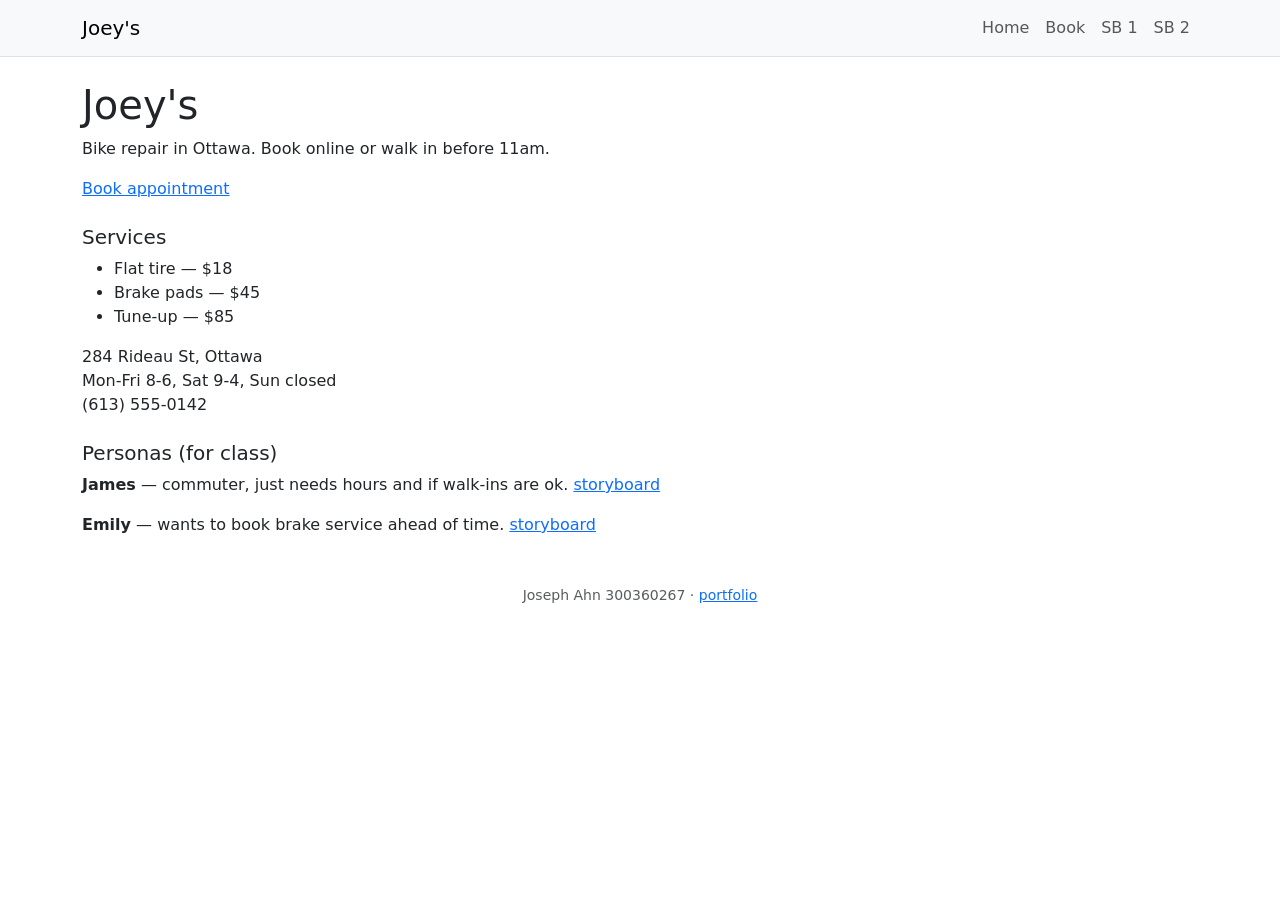
==== commit 664d9225: "Simpler A2 prototype build and updated storyboard links" ====
--- a/service-prototype/index.html
+++ b/service-prototype/index.html
@@ -4,8 +4,8 @@
     <meta charset="UTF-8" />
     <meta name="viewport" content="width=device-width, initial-scale=1.0" />
     <title>Joey's Bike Shop</title>
-    <script type="module" crossorigin src="/service-prototype/assets/index-CDOE7zVm.js"></script>
-    <link rel="stylesheet" crossorigin href="/service-prototype/assets/index-Bg0XuIdi.css">
+    <script type="module" crossorigin src="/service-prototype/assets/index-CdAztjEc.js"></script>
+    <link rel="stylesheet" crossorigin href="/service-prototype/assets/index-sGxCSZc3.css">
   </head>
   <body>
     <div id="root"></div>
--- a/service-prototype/assets/index-sGxCSZc3.css
+++ b/service-prototype/assets/index-sGxCSZc3.css
@@ -0,0 +1,5 @@
+@charset "UTF-8";/*!
+* Bootstrap  v5.3.8 (https://getbootstrap.com/)
+* Copyright 2011-2025 The Bootstrap Authors
+* Licensed under MIT (https://github.com/twbs/bootstrap/blob/main/LICENSE)
+*/:root,[data-bs-theme=light]{--bs-blue:#0d6efd;--bs-indigo:#6610f2;--bs-purple:#6f42c1;--bs-pink:#d63384;--bs-red:#dc3545;--bs-orange:#fd7e14;--bs-yellow:#ffc107;--bs-green:#198754;--bs-teal:#20c997;--bs-cyan:#0dcaf0;--bs-black:#000;--bs-white:#fff;--bs-gray:#6c757d;--bs-gray-dark:#343a40;--bs-gray-100:#f8f9fa;--bs-gray-200:#e9ecef;--bs-gray-300:#dee2e6;--bs-gray-400:#ced4da;--bs-gray-500:#adb5bd;--bs-gray-600:#6c757d;--bs-gray-700:#495057;--bs-gray-800:#343a40;--bs-gray-900:#212529;--bs-primary:#0d6efd;--bs-secondary:#6c757d;--bs-success:#198754;--bs-info:#0dcaf0;--bs-warning:#ffc107;--bs-danger:#dc3545;--bs-light:#f8f9fa;--bs-dark:#212529;--bs-primary-rgb:13,110,253;--bs-secondary-rgb:108,117,125;--bs-success-rgb:25,135,84;--bs-info-rgb:13,202,240;--bs-warning-rgb:255,193,7;--bs-danger-rgb:220,53,69;--bs-light-rgb:248,249,250;--bs-dark-rgb:33,37,41;--bs-primary-text-emphasis:#052c65;--bs-secondary-text-emphasis:#2b2f32;--bs-success-text-emphasis:#0a3622;--bs-info-text-emphasis:#055160;--bs-warning-text-emphasis:#664d03;--bs-danger-text-emphasis:#58151c;--bs-light-text-emphasis:#495057;--bs-dark-text-emphasis:#495057;--bs-primary-bg-subtle:#cfe2ff;--bs-secondary-bg-subtle:#e2e3e5;--bs-success-bg-subtle:#d1e7dd;--bs-info-bg-subtle:#cff4fc;--bs-warning-bg-subtle:#fff3cd;--bs-danger-bg-subtle:#f8d7da;--bs-light-bg-subtle:#fcfcfd;--bs-dark-bg-subtle:#ced4da;--bs-primary-border-subtle:#9ec5fe;--bs-secondary-border-subtle:#c4c8cb;--bs-success-border-subtle:#a3cfbb;--bs-info-border-subtle:#9eeaf9;--bs-warning-border-subtle:#ffe69c;--bs-danger-border-subtle:#f1aeb5;--bs-light-border-subtle:#e9ecef;--bs-dark-border-subtle:#adb5bd;--bs-white-rgb:255,255,255;--bs-black-rgb:0,0,0;--bs-font-sans-serif:system-ui,-apple-system,"Segoe UI",Roboto,"Helvetica Neue","Noto Sans","Liberation Sans",Arial,sans-serif,"Apple Color Emoji","Segoe UI Emoji","Segoe UI Symbol","Noto Color Emoji";--bs-font-monospace:SFMono-Regular,Menlo,Monaco,Consolas,"Liberation Mono","Courier New",monospace;--bs-gradient:linear-gradient(180deg, rgba(255, 255, 255, .15), rgba(255, 255, 255, 0));--bs-body-font-family:var(--bs-font-sans-serif);--bs-body-font-size:1rem;--bs-body-font-weight:400;--bs-body-line-height:1.5;--bs-body-color:#212529;--bs-body-color-rgb:33,37,41;--bs-body-bg:#fff;--bs-body-bg-rgb:255,255,255;--bs-emphasis-color:#000;--bs-emphasis-color-rgb:0,0,0;--bs-secondary-color:rgba(33, 37, 41, .75);--bs-secondary-color-rgb:33,37,41;--bs-secondary-bg:#e9ecef;--bs-secondary-bg-rgb:233,236,239;--bs-tertiary-color:rgba(33, 37, 41, .5);--bs-tertiary-color-rgb:33,37,41;--bs-tertiary-bg:#f8f9fa;--bs-tertiary-bg-rgb:248,249,250;--bs-heading-color:inherit;--bs-link-color:#0d6efd;--bs-link-color-rgb:13,110,253;--bs-link-decoration:underline;--bs-link-hover-color:#0a58ca;--bs-link-hover-color-rgb:10,88,202;--bs-code-color:#d63384;--bs-highlight-color:#212529;--bs-highlight-bg:#fff3cd;--bs-border-width:1px;--bs-border-style:solid;--bs-border-color:#dee2e6;--bs-border-color-translucent:rgba(0, 0, 0, .175);--bs-border-radius:.375rem;--bs-border-radius-sm:.25rem;--bs-border-radius-lg:.5rem;--bs-border-radius-xl:1rem;--bs-border-radius-xxl:2rem;--bs-border-radius-2xl:var(--bs-border-radius-xxl);--bs-border-radius-pill:50rem;--bs-box-shadow:0 .5rem 1rem rgba(0, 0, 0, .15);--bs-box-shadow-sm:0 .125rem .25rem rgba(0, 0, 0, .075);--bs-box-shadow-lg:0 1rem 3rem rgba(0, 0, 0, .175);--bs-box-shadow-inset:inset 0 1px 2px rgba(0, 0, 0, .075);--bs-focus-ring-width:.25rem;--bs-focus-ring-opacity:.25;--bs-focus-ring-color:rgba(13, 110, 253, .25);--bs-form-valid-color:#198754;--bs-form-valid-border-color:#198754;--bs-form-invalid-color:#dc3545;--bs-form-invalid-border-color:#dc3545}[data-bs-theme=dark]{color-scheme:dark;--bs-body-color:#dee2e6;--bs-body-color-rgb:222,226,230;--bs-body-bg:#212529;--bs-body-bg-rgb:33,37,41;--bs-emphasis-color:#fff;--bs-emphasis-color-rgb:255,255,255;--bs-secondary-color:rgba(222, 226, 230, .75);--bs-secondary-color-rgb:222,226,230;--bs-secondary-bg:#343a40;--bs-secondary-bg-rgb:52,58,64;--bs-tertiary-color:rgba(222, 226, 230, .5);--bs-tertiary-color-rgb:222,226,230;--bs-tertiary-bg:#2b3035;--bs-tertiary-bg-rgb:43,48,53;--bs-primary-text-emphasis:#6ea8fe;--bs-secondary-text-emphasis:#a7acb1;--bs-success-text-emphasis:#75b798;--bs-info-text-emphasis:#6edff6;--bs-warning-text-emphasis:#ffda6a;--bs-danger-text-emphasis:#ea868f;--bs-light-text-emphasis:#f8f9fa;--bs-dark-text-emphasis:#dee2e6;--bs-primary-bg-subtle:#031633;--bs-secondary-bg-subtle:#161719;--bs-success-bg-subtle:#051b11;--bs-info-bg-subtle:#032830;--bs-warning-bg-subtle:#332701;--bs-danger-bg-subtle:#2c0b0e;--bs-light-bg-subtle:#343a40;--bs-dark-bg-subtle:#1a1d20;--bs-primary-border-subtle:#084298;--bs-secondary-border-subtle:#41464b;--bs-success-border-subtle:#0f5132;--bs-info-border-subtle:#087990;--bs-warning-border-subtle:#997404;--bs-danger-border-subtle:#842029;--bs-light-border-subtle:#495057;--bs-dark-border-subtle:#343a40;--bs-heading-color:inherit;--bs-link-color:#6ea8fe;--bs-link-hover-color:#8bb9fe;--bs-link-color-rgb:110,168,254;--bs-link-hover-color-rgb:139,185,254;--bs-code-color:#e685b5;--bs-highlight-color:#dee2e6;--bs-highlight-bg:#664d03;--bs-border-color:#495057;--bs-border-color-translucent:rgba(255, 255, 255, .15);--bs-form-valid-color:#75b798;--bs-form-valid-border-color:#75b798;--bs-form-invalid-color:#ea868f;--bs-form-invalid-border-color:#ea868f}*,:after,:before{box-sizing:border-box}@media (prefers-reduced-motion:no-preference){:root{scroll-behavior:smooth}}body{margin:0;font-family:var(--bs-body-font-family);font-size:var(--bs-body-font-size);font-weight:var(--bs-body-font-weight);line-height:var(--bs-body-line-height);color:var(--bs-body-color);text-align:var(--bs-body-text-align);background-color:var(--bs-body-bg);-webkit-text-size-adjust:100%;-webkit-tap-highlight-color:transparent}hr{margin:1rem 0;color:inherit;border:0;border-top:var(--bs-border-width) solid;opacity:.25}.h1,.h2,.h3,.h4,.h5,.h6,h1,h2,h3,h4,h5,h6{margin-top:0;margin-bottom:.5rem;font-weight:500;line-height:1.2;color:var(--bs-heading-color)}.h1,h1{font-size:calc(1.375rem + 1.5vw)}@media (min-width:1200px){.h1,h1{font-size:2.5rem}}.h2,h2{font-size:calc(1.325rem + .9vw)}@media (min-width:1200px){.h2,h2{font-size:2rem}}.h3,h3{font-size:calc(1.3rem + .6vw)}@media (min-width:1200px){.h3,h3{font-size:1.75rem}}.h4,h4{font-size:calc(1.275rem + .3vw)}@media (min-width:1200px){.h4,h4{font-size:1.5rem}}.h5,h5{font-size:1.25rem}.h6,h6{font-size:1rem}p{margin-top:0;margin-bottom:1rem}abbr[title]{-webkit-text-decoration:underline dotted;text-decoration:underline dotted;cursor:help;-webkit-text-decoration-skip-ink:none;text-decoration-skip-ink:none}address{margin-bottom:1rem;font-style:normal;line-height:inherit}ol,ul{padding-left:2rem}dl,ol,ul{margin-top:0;margin-bottom:1rem}ol ol,ol ul,ul ol,ul ul{margin-bottom:0}dt{font-weight:700}dd{margin-bottom:.5rem;margin-left:0}blockquote{margin:0 0 1rem}b,strong{font-weight:bolder}.small,small{font-size:.875em}.mark,mark{padding:.1875em;color:var(--bs-highlight-color);background-color:var(--bs-highlight-bg)}sub,sup{position:relative;font-size:.75em;line-height:0;vertical-align:baseline}sub{bottom:-.25em}sup{top:-.5em}a{color:rgba(var(--bs-link-color-rgb),var(--bs-link-opacity,1));text-decoration:underline}a:hover{--bs-link-color-rgb:var(--bs-link-hover-color-rgb)}a:not([href]):not([class]),a:not([href]):not([class]):hover{color:inherit;text-decoration:none}code,kbd,pre,samp{font-family:var(--bs-font-monospace);font-size:1em}pre{display:block;margin-top:0;margin-bottom:1rem;overflow:auto;font-size:.875em}pre code{font-size:inherit;color:inherit;word-break:normal}code{font-size:.875em;color:var(--bs-code-color);word-wrap:break-word}a>code{color:inherit}kbd{padding:.1875rem .375rem;font-size:.875em;color:var(--bs-body-bg);background-color:var(--bs-body-color);border-radius:.25rem}kbd kbd{padding:0;font-size:1em}figure{margin:0 0 1rem}img,svg{vertical-align:middle}table{caption-side:bottom;border-collapse:collapse}caption{padding-top:.5rem;padding-bottom:.5rem;color:var(--bs-secondary-color);text-align:left}th{text-align:inherit;text-align:-webkit-match-parent}tbody,td,tfoot,th,thead,tr{border-color:inherit;border-style:solid;border-width:0}label{display:inline-block}button{border-radius:0}button:focus:not(:focus-visible){outline:0}button,input,optgroup,select,textarea{margin:0;font-family:inherit;font-size:inherit;line-height:inherit}button,select{text-transform:none}[role=button]{cursor:pointer}select{word-wrap:normal}select:disabled{opacity:1}[list]:not([type=date]):not([type=datetime-local]):not([type=month]):not([type=week]):not([type=time])::-webkit-calendar-picker-indicator{display:none!important}[type=button],[type=reset],[type=submit],button{-webkit-appearance:button}[type=button]:not(:disabled),[type=reset]:not(:disabled),[type=submit]:not(:disabled),button:not(:disabled){cursor:pointer}::-moz-focus-inner{padding:0;border-style:none}textarea{resize:vertical}fieldset{min-width:0;padding:0;margin:0;border:0}legend{float:left;width:100%;padding:0;margin-bottom:.5rem;line-height:inherit;font-size:calc(1.275rem + .3vw)}@media (min-width:1200px){legend{font-size:1.5rem}}legend+*{clear:left}::-webkit-datetime-edit-day-field,::-webkit-datetime-edit-fields-wrapper,::-webkit-datetime-edit-hour-field,::-webkit-datetime-edit-minute,::-webkit-datetime-edit-month-field,::-webkit-datetime-edit-text,::-webkit-datetime-edit-year-field{padding:0}::-webkit-inner-spin-button{height:auto}[type=search]{-webkit-appearance:textfield;outline-offset:-2px}[type=search]::-webkit-search-cancel-button{cursor:pointer;filter:grayscale(1)}::-webkit-search-decoration{-webkit-appearance:none}::-webkit-color-swatch-wrapper{padding:0}::-webkit-file-upload-button{font:inherit;-webkit-appearance:button}::file-selector-button{font:inherit;-webkit-appearance:button}output{display:inline-block}iframe{border:0}summary{display:list-item;cursor:pointer}progress{vertical-align:baseline}[hidden]{display:none!important}.lead{font-size:1.25rem;font-weight:300}.display-1{font-weight:300;line-height:1.2;font-size:calc(1.625rem + 4.5vw)}@media (min-width:1200px){.display-1{font-size:5rem}}.display-2{font-weight:300;line-height:1.2;font-size:calc(1.575rem + 3.9vw)}@media (min-width:1200px){.display-2{font-size:4.5rem}}.display-3{font-weight:300;line-height:1.2;font-size:calc(1.525rem + 3.3vw)}@media (min-width:1200px){.display-3{font-size:4rem}}.display-4{font-weight:300;line-height:1.2;font-size:calc(1.475rem + 2.7vw)}@media (min-width:1200px){.display-4{font-size:3.5rem}}.display-5{font-weight:300;line-height:1.2;font-size:calc(1.425rem + 2.1vw)}@media (min-width:1200px){.display-5{font-size:3rem}}.display-6{font-weight:300;line-height:1.2;font-size:calc(1.375rem + 1.5vw)}@media (min-width:1200px){.display-6{font-size:2.5rem}}.list-unstyled,.list-inline{padding-left:0;list-style:none}.list-inline-item{display:inline-block}.list-inline-item:not(:last-child){margin-right:.5rem}.initialism{font-size:.875em;text-transform:uppercase}.blockquote{margin-bottom:1rem;font-size:1.25rem}.blockquote>:last-child{margin-bottom:0}.blockquote-footer{margin-top:-1rem;margin-bottom:1rem;font-size:.875em;color:#6c757d}.blockquote-footer:before{content:"— "}.img-fluid{max-width:100%;height:auto}.img-thumbnail{padding:.25rem;background-color:var(--bs-body-bg);border:var(--bs-border-width) solid var(--bs-border-color);border-radius:var(--bs-border-radius);max-width:100%;height:auto}.figure{display:inline-block}.figure-img{margin-bottom:.5rem;line-height:1}.figure-caption{font-size:.875em;color:var(--bs-secondary-color)}.container,.container-fluid,.container-lg,.container-md,.container-sm,.container-xl,.container-xxl{--bs-gutter-x:1.5rem;--bs-gutter-y:0;width:100%;padding-right:calc(var(--bs-gutter-x) * .5);padding-left:calc(var(--bs-gutter-x) * .5);margin-right:auto;margin-left:auto}@media (min-width:576px){.container,.container-sm{max-width:540px}}@media (min-width:768px){.container,.container-md,.container-sm{max-width:720px}}@media (min-width:992px){.container,.container-lg,.container-md,.container-sm{max-width:960px}}@media (min-width:1200px){.container,.container-lg,.container-md,.container-sm,.container-xl{max-width:1140px}}@media (min-width:1400px){.container,.container-lg,.container-md,.container-sm,.container-xl,.container-xxl{max-width:1320px}}:root{--bs-breakpoint-xs:0;--bs-breakpoint-sm:576px;--bs-breakpoint-md:768px;--bs-breakpoint-lg:992px;--bs-breakpoint-xl:1200px;--bs-breakpoint-xxl:1400px}.row{--bs-gutter-x:1.5rem;--bs-gutter-y:0;display:flex;flex-wrap:wrap;margin-top:calc(-1 * var(--bs-gutter-y));margin-right:calc(-.5 * var(--bs-gutter-x));margin-left:calc(-.5 * var(--bs-gutter-x))}.row>*{flex-shrink:0;width:100%;max-width:100%;padding-right:calc(var(--bs-gutter-x) * .5);padding-left:calc(var(--bs-gutter-x) * .5);margin-top:var(--bs-gutter-y)}.col{flex:1 0 0}.row-cols-auto>*{flex:0 0 auto;width:auto}.row-cols-1>*{flex:0 0 auto;width:100%}.row-cols-2>*{flex:0 0 auto;width:50%}.row-cols-3>*{flex:0 0 auto;width:33.33333333%}.row-cols-4>*{flex:0 0 auto;width:25%}.row-cols-5>*{flex:0 0 auto;width:20%}.row-cols-6>*{flex:0 0 auto;width:16.66666667%}.col-auto{flex:0 0 auto;width:auto}.col-1{flex:0 0 auto;width:8.33333333%}.col-2{flex:0 0 auto;width:16.66666667%}.col-3{flex:0 0 auto;width:25%}.col-4{flex:0 0 auto;width:33.33333333%}.col-5{flex:0 0 auto;width:41.66666667%}.col-6{flex:0 0 auto;width:50%}.col-7{flex:0 0 auto;width:58.33333333%}.col-8{flex:0 0 auto;width:66.66666667%}.col-9{flex:0 0 auto;width:75%}.col-10{flex:0 0 auto;width:83.33333333%}.col-11{flex:0 0 auto;width:91.66666667%}.col-12{flex:0 0 auto;width:100%}.offset-1{margin-left:8.33333333%}.offset-2{margin-left:16.66666667%}.offset-3{margin-left:25%}.offset-4{margin-left:33.33333333%}.offset-5{margin-left:41.66666667%}.offset-6{margin-left:50%}.offset-7{margin-left:58.33333333%}.offset-8{margin-left:66.66666667%}.offset-9{margin-left:75%}.offset-10{margin-left:83.33333333%}.offset-11{margin-left:91.66666667%}.g-0,.gx-0{--bs-gutter-x:0}.g-0,.gy-0{--bs-gutter-y:0}.g-1,.gx-1{--bs-gutter-x:.25rem}.g-1,.gy-1{--bs-gutter-y:.25rem}.g-2,.gx-2{--bs-gutter-x:.5rem}.g-2,.gy-2{--bs-gutter-y:.5rem}.g-3,.gx-3{--bs-gutter-x:1rem}.g-3,.gy-3{--bs-gutter-y:1rem}.g-4,.gx-4{--bs-gutter-x:1.5rem}.g-4,.gy-4{--bs-gutter-y:1.5rem}.g-5,.gx-5{--bs-gutter-x:3rem}.g-5,.gy-5{--bs-gutter-y:3rem}@media (min-width:576px){.col-sm{flex:1 0 0}.row-cols-sm-auto>*{flex:0 0 auto;width:auto}.row-cols-sm-1>*{flex:0 0 auto;width:100%}.row-cols-sm-2>*{flex:0 0 auto;width:50%}.row-cols-sm-3>*{flex:0 0 auto;width:33.33333333%}.row-cols-sm-4>*{flex:0 0 auto;width:25%}.row-cols-sm-5>*{flex:0 0 auto;width:20%}.row-cols-sm-6>*{flex:0 0 auto;width:16.66666667%}.col-sm-auto{flex:0 0 auto;width:auto}.col-sm-1{flex:0 0 auto;width:8.33333333%}.col-sm-2{flex:0 0 auto;width:16.66666667%}.col-sm-3{flex:0 0 auto;width:25%}.col-sm-4{flex:0 0 auto;width:33.33333333%}.col-sm-5{flex:0 0 auto;width:41.66666667%}.col-sm-6{flex:0 0 auto;width:50%}.col-sm-7{flex:0 0 auto;width:58.33333333%}.col-sm-8{flex:0 0 auto;width:66.66666667%}.col-sm-9{flex:0 0 auto;width:75%}.col-sm-10{flex:0 0 auto;width:83.33333333%}.col-sm-11{flex:0 0 auto;width:91.66666667%}.col-sm-12{flex:0 0 auto;width:100%}.offset-sm-0{margin-left:0}.offset-sm-1{margin-left:8.33333333%}.offset-sm-2{margin-left:16.66666667%}.offset-sm-3{margin-left:25%}.offset-sm-4{margin-left:33.33333333%}.offset-sm-5{margin-left:41.66666667%}.offset-sm-6{margin-left:50%}.offset-sm-7{margin-left:58.33333333%}.offset-sm-8{margin-left:66.66666667%}.offset-sm-9{margin-left:75%}.offset-sm-10{margin-left:83.33333333%}.offset-sm-11{margin-left:91.66666667%}.g-sm-0,.gx-sm-0{--bs-gutter-x:0}.g-sm-0,.gy-sm-0{--bs-gutter-y:0}.g-sm-1,.gx-sm-1{--bs-gutter-x:.25rem}.g-sm-1,.gy-sm-1{--bs-gutter-y:.25rem}.g-sm-2,.gx-sm-2{--bs-gutter-x:.5rem}.g-sm-2,.gy-sm-2{--bs-gutter-y:.5rem}.g-sm-3,.gx-sm-3{--bs-gutter-x:1rem}.g-sm-3,.gy-sm-3{--bs-gutter-y:1rem}.g-sm-4,.gx-sm-4{--bs-gutter-x:1.5rem}.g-sm-4,.gy-sm-4{--bs-gutter-y:1.5rem}.g-sm-5,.gx-sm-5{--bs-gutter-x:3rem}.g-sm-5,.gy-sm-5{--bs-gutter-y:3rem}}@media (min-width:768px){.col-md{flex:1 0 0}.row-cols-md-auto>*{flex:0 0 auto;width:auto}.row-cols-md-1>*{flex:0 0 auto;width:100%}.row-cols-md-2>*{flex:0 0 auto;width:50%}.row-cols-md-3>*{flex:0 0 auto;width:33.33333333%}.row-cols-md-4>*{flex:0 0 auto;width:25%}.row-cols-md-5>*{flex:0 0 auto;width:20%}.row-cols-md-6>*{flex:0 0 auto;width:16.66666667%}.col-md-auto{flex:0 0 auto;width:auto}.col-md-1{flex:0 0 auto;width:8.33333333%}.col-md-2{flex:0 0 auto;width:16.66666667%}.col-md-3{flex:0 0 auto;width:25%}.col-md-4{flex:0 0 auto;width:33.33333333%}.col-md-5{flex:0 0 auto;width:41.66666667%}.col-md-6{flex:0 0 auto;width:50%}.col-md-7{flex:0 0 auto;width:58.33333333%}.col-md-8{flex:0 0 auto;width:66.66666667%}.col-md-9{flex:0 0 auto;width:75%}.col-md-10{flex:0 0 auto;width:83.33333333%}.col-md-11{flex:0 0 auto;width:91.66666667%}.col-md-12{flex:0 0 auto;width:100%}.offset-md-0{margin-left:0}.offset-md-1{margin-left:8.33333333%}.offset-md-2{margin-left:16.66666667%}.offset-md-3{margin-left:25%}.offset-md-4{margin-left:33.33333333%}.offset-md-5{margin-left:41.66666667%}.offset-md-6{margin-left:50%}.offset-md-7{margin-left:58.33333333%}.offset-md-8{margin-left:66.66666667%}.offset-md-9{margin-left:75%}.offset-md-10{margin-left:83.33333333%}.offset-md-11{margin-left:91.66666667%}.g-md-0,.gx-md-0{--bs-gutter-x:0}.g-md-0,.gy-md-0{--bs-gutter-y:0}.g-md-1,.gx-md-1{--bs-gutter-x:.25rem}.g-md-1,.gy-md-1{--bs-gutter-y:.25rem}.g-md-2,.gx-md-2{--bs-gutter-x:.5rem}.g-md-2,.gy-md-2{--bs-gutter-y:.5rem}.g-md-3,.gx-md-3{--bs-gutter-x:1rem}.g-md-3,.gy-md-3{--bs-gutter-y:1rem}.g-md-4,.gx-md-4{--bs-gutter-x:1.5rem}.g-md-4,.gy-md-4{--bs-gutter-y:1.5rem}.g-md-5,.gx-md-5{--bs-gutter-x:3rem}.g-md-5,.gy-md-5{--bs-gutter-y:3rem}}@media (min-width:992px){.col-lg{flex:1 0 0}.row-cols-lg-auto>*{flex:0 0 auto;width:auto}.row-cols-lg-1>*{flex:0 0 auto;width:100%}.row-cols-lg-2>*{flex:0 0 auto;width:50%}.row-cols-lg-3>*{flex:0 0 auto;width:33.33333333%}.row-cols-lg-4>*{flex:0 0 auto;width:25%}.row-cols-lg-5>*{flex:0 0 auto;width:20%}.row-cols-lg-6>*{flex:0 0 auto;width:16.66666667%}.col-lg-auto{flex:0 0 auto;width:auto}.col-lg-1{flex:0 0 auto;width:8.33333333%}.col-lg-2{flex:0 0 auto;width:16.66666667%}.col-lg-3{flex:0 0 auto;width:25%}.col-lg-4{flex:0 0 auto;width:33.33333333%}.col-lg-5{flex:0 0 auto;width:41.66666667%}.col-lg-6{flex:0 0 auto;width:50%}.col-lg-7{flex:0 0 auto;width:58.33333333%}.col-lg-8{flex:0 0 auto;width:66.66666667%}.col-lg-9{flex:0 0 auto;width:75%}.col-lg-10{flex:0 0 auto;width:83.33333333%}.col-lg-11{flex:0 0 auto;width:91.66666667%}.col-lg-12{flex:0 0 auto;width:100%}.offset-lg-0{margin-left:0}.offset-lg-1{margin-left:8.33333333%}.offset-lg-2{margin-left:16.66666667%}.offset-lg-3{margin-left:25%}.offset-lg-4{margin-left:33.33333333%}.offset-lg-5{margin-left:41.66666667%}.offset-lg-6{margin-left:50%}.offset-lg-7{margin-left:58.33333333%}.offset-lg-8{margin-left:66.66666667%}.offset-lg-9{margin-left:75%}.offset-lg-10{margin-left:83.33333333%}.offset-lg-11{margin-left:91.66666667%}.g-lg-0,.gx-lg-0{--bs-gutter-x:0}.g-lg-0,.gy-lg-0{--bs-gutter-y:0}.g-lg-1,.gx-lg-1{--bs-gutter-x:.25rem}.g-lg-1,.gy-lg-1{--bs-gutter-y:.25rem}.g-lg-2,.gx-lg-2{--bs-gutter-x:.5rem}.g-lg-2,.gy-lg-2{--bs-gutter-y:.5rem}.g-lg-3,.gx-lg-3{--bs-gutter-x:1rem}.g-lg-3,.gy-lg-3{--bs-gutter-y:1rem}.g-lg-4,.gx-lg-4{--bs-gutter-x:1.5rem}.g-lg-4,.gy-lg-4{--bs-gutter-y:1.5rem}.g-lg-5,.gx-lg-5{--bs-gutter-x:3rem}.g-lg-5,.gy-lg-5{--bs-gutter-y:3rem}}@media (min-width:1200px){.col-xl{flex:1 0 0}.row-cols-xl-auto>*{flex:0 0 auto;width:auto}.row-cols-xl-1>*{flex:0 0 auto;width:100%}.row-cols-xl-2>*{flex:0 0 auto;width:50%}.row-cols-xl-3>*{flex:0 0 auto;width:33.33333333%}.row-cols-xl-4>*{flex:0 0 auto;width:25%}.row-cols-xl-5>*{flex:0 0 auto;width:20%}.row-cols-xl-6>*{flex:0 0 auto;width:16.66666667%}.col-xl-auto{flex:0 0 auto;width:auto}.col-xl-1{flex:0 0 auto;width:8.33333333%}.col-xl-2{flex:0 0 auto;width:16.66666667%}.col-xl-3{flex:0 0 auto;width:25%}.col-xl-4{flex:0 0 auto;width:33.33333333%}.col-xl-5{flex:0 0 auto;width:41.66666667%}.col-xl-6{flex:0 0 auto;width:50%}.col-xl-7{flex:0 0 auto;width:58.33333333%}.col-xl-8{flex:0 0 auto;width:66.66666667%}.col-xl-9{flex:0 0 auto;width:75%}.col-xl-10{flex:0 0 auto;width:83.33333333%}.col-xl-11{flex:0 0 auto;width:91.66666667%}.col-xl-12{flex:0 0 auto;width:100%}.offset-xl-0{margin-left:0}.offset-xl-1{margin-left:8.33333333%}.offset-xl-2{margin-left:16.66666667%}.offset-xl-3{margin-left:25%}.offset-xl-4{margin-left:33.33333333%}.offset-xl-5{margin-left:41.66666667%}.offset-xl-6{margin-left:50%}.offset-xl-7{margin-left:58.33333333%}.offset-xl-8{margin-left:66.66666667%}.offset-xl-9{margin-left:75%}.offset-xl-10{margin-left:83.33333333%}.offset-xl-11{margin-left:91.66666667%}.g-xl-0,.gx-xl-0{--bs-gutter-x:0}.g-xl-0,.gy-xl-0{--bs-gutter-y:0}.g-xl-1,.gx-xl-1{--bs-gutter-x:.25rem}.g-xl-1,.gy-xl-1{--bs-gutter-y:.25rem}.g-xl-2,.gx-xl-2{--bs-gutter-x:.5rem}.g-xl-2,.gy-xl-2{--bs-gutter-y:.5rem}.g-xl-3,.gx-xl-3{--bs-gutter-x:1rem}.g-xl-3,.gy-xl-3{--bs-gutter-y:1rem}.g-xl-4,.gx-xl-4{--bs-gutter-x:1.5rem}.g-xl-4,.gy-xl-4{--bs-gutter-y:1.5rem}.g-xl-5,.gx-xl-5{--bs-gutter-x:3rem}.g-xl-5,.gy-xl-5{--bs-gutter-y:3rem}}@media (min-width:1400px){.col-xxl{flex:1 0 0}.row-cols-xxl-auto>*{flex:0 0 auto;width:auto}.row-cols-xxl-1>*{flex:0 0 auto;width:100%}.row-cols-xxl-2>*{flex:0 0 auto;width:50%}.row-cols-xxl-3>*{flex:0 0 auto;width:33.33333333%}.row-cols-xxl-4>*{flex:0 0 auto;width:25%}.row-cols-xxl-5>*{flex:0 0 auto;width:20%}.row-cols-xxl-6>*{flex:0 0 auto;width:16.66666667%}.col-xxl-auto{flex:0 0 auto;width:auto}.col-xxl-1{flex:0 0 auto;width:8.33333333%}.col-xxl-2{flex:0 0 auto;width:16.66666667%}.col-xxl-3{flex:0 0 auto;width:25%}.col-xxl-4{flex:0 0 auto;width:33.33333333%}.col-xxl-5{flex:0 0 auto;width:41.66666667%}.col-xxl-6{flex:0 0 auto;width:50%}.col-xxl-7{flex:0 0 auto;width:58.33333333%}.col-xxl-8{flex:0 0 auto;width:66.66666667%}.col-xxl-9{flex:0 0 auto;width:75%}.col-xxl-10{flex:0 0 auto;width:83.33333333%}.col-xxl-11{flex:0 0 auto;width:91.66666667%}.col-xxl-12{flex:0 0 auto;width:100%}.offset-xxl-0{margin-left:0}.offset-xxl-1{margin-left:8.33333333%}.offset-xxl-2{margin-left:16.66666667%}.offset-xxl-3{margin-left:25%}.offset-xxl-4{margin-left:33.33333333%}.offset-xxl-5{margin-left:41.66666667%}.offset-xxl-6{margin-left:50%}.offset-xxl-7{margin-left:58.33333333%}.offset-xxl-8{margin-left:66.66666667%}.offset-xxl-9{margin-left:75%}.offset-xxl-10{margin-left:83.33333333%}.offset-xxl-11{margin-left:91.66666667%}.g-xxl-0,.gx-xxl-0{--bs-gutter-x:0}.g-xxl-0,.gy-xxl-0{--bs-gutter-y:0}.g-xxl-1,.gx-xxl-1{--bs-gutter-x:.25rem}.g-xxl-1,.gy-xxl-1{--bs-gutter-y:.25rem}.g-xxl-2,.gx-xxl-2{--bs-gutter-x:.5rem}.g-xxl-2,.gy-xxl-2{--bs-gutter-y:.5rem}.g-xxl-3,.gx-xxl-3{--bs-gutter-x:1rem}.g-xxl-3,.gy-xxl-3{--bs-gutter-y:1rem}.g-xxl-4,.gx-xxl-4{--bs-gutter-x:1.5rem}.g-xxl-4,.gy-xxl-4{--bs-gutter-y:1.5rem}.g-xxl-5,.gx-xxl-5{--bs-gutter-x:3rem}.g-xxl-5,.gy-xxl-5{--bs-gutter-y:3rem}}.table{--bs-table-color-type:initial;--bs-table-bg-type:initial;--bs-table-color-state:initial;--bs-table-bg-state:initial;--bs-table-color:var(--bs-emphasis-color);--bs-table-bg:var(--bs-body-bg);--bs-table-border-color:var(--bs-border-color);--bs-table-accent-bg:transparent;--bs-table-striped-color:var(--bs-emphasis-color);--bs-table-striped-bg:rgba(var(--bs-emphasis-color-rgb), .05);--bs-table-active-color:var(--bs-emphasis-color);--bs-table-active-bg:rgba(var(--bs-emphasis-color-rgb), .1);--bs-table-hover-color:var(--bs-emphasis-color);--bs-table-hover-bg:rgba(var(--bs-emphasis-color-rgb), .075);width:100%;margin-bottom:1rem;vertical-align:top;border-color:var(--bs-table-border-color)}.table>:not(caption)>*>*{padding:.5rem;color:var(--bs-table-color-state,var(--bs-table-color-type,var(--bs-table-color)));background-color:var(--bs-table-bg);border-bottom-width:var(--bs-border-width);box-shadow:inset 0 0 0 9999px var(--bs-table-bg-state,var(--bs-table-bg-type,var(--bs-table-accent-bg)))}.table>tbody{vertical-align:inherit}.table>thead{vertical-align:bottom}.table-group-divider{border-top:calc(var(--bs-border-width) * 2) solid currentcolor}.caption-top{caption-side:top}.table-sm>:not(caption)>*>*{padding:.25rem}.table-bordered>:not(caption)>*{border-width:var(--bs-border-width) 0}.table-bordered>:not(caption)>*>*{border-width:0 var(--bs-border-width)}.table-borderless>:not(caption)>*>*{border-bottom-width:0}.table-borderless>:not(:first-child){border-top-width:0}.table-striped>tbody>tr:nth-of-type(odd)>*{--bs-table-color-type:var(--bs-table-striped-color);--bs-table-bg-type:var(--bs-table-striped-bg)}.table-striped-columns>:not(caption)>tr>:nth-child(2n){--bs-table-color-type:var(--bs-table-striped-color);--bs-table-bg-type:var(--bs-table-striped-bg)}.table-active{--bs-table-color-state:var(--bs-table-active-color);--bs-table-bg-state:var(--bs-table-active-bg)}.table-hover>tbody>tr:hover>*{--bs-table-color-state:var(--bs-table-hover-color);--bs-table-bg-state:var(--bs-table-hover-bg)}.table-primary{--bs-table-color:#000;--bs-table-bg:#cfe2ff;--bs-table-border-color:#a6b5cc;--bs-table-striped-bg:#c5d7f2;--bs-table-striped-color:#000;--bs-table-active-bg:#bacbe6;--bs-table-active-color:#000;--bs-table-hover-bg:#bfd1ec;--bs-table-hover-color:#000;color:var(--bs-table-color);border-color:var(--bs-table-border-color)}.table-secondary{--bs-table-color:#000;--bs-table-bg:#e2e3e5;--bs-table-border-color:#b5b6b7;--bs-table-striped-bg:#d7d8da;--bs-table-striped-color:#000;--bs-table-active-bg:#cbccce;--bs-table-active-color:#000;--bs-table-hover-bg:#d1d2d4;--bs-table-hover-color:#000;color:var(--bs-table-color);border-color:var(--bs-table-border-color)}.table-success{--bs-table-color:#000;--bs-table-bg:#d1e7dd;--bs-table-border-color:#a7b9b1;--bs-table-striped-bg:#c7dbd2;--bs-table-striped-color:#000;--bs-table-active-bg:#bcd0c7;--bs-table-active-color:#000;--bs-table-hover-bg:#c1d6cc;--bs-table-hover-color:#000;color:var(--bs-table-color);border-color:var(--bs-table-border-color)}.table-info{--bs-table-color:#000;--bs-table-bg:#cff4fc;--bs-table-border-color:#a6c3ca;--bs-table-striped-bg:#c5e8ef;--bs-table-striped-color:#000;--bs-table-active-bg:#badce3;--bs-table-active-color:#000;--bs-table-hover-bg:#bfe2e9;--bs-table-hover-color:#000;color:var(--bs-table-color);border-color:var(--bs-table-border-color)}.table-warning{--bs-table-color:#000;--bs-table-bg:#fff3cd;--bs-table-border-color:#ccc2a4;--bs-table-striped-bg:#f2e7c3;--bs-table-striped-color:#000;--bs-table-active-bg:#e6dbb9;--bs-table-active-color:#000;--bs-table-hover-bg:#ece1be;--bs-table-hover-color:#000;color:var(--bs-table-color);border-color:var(--bs-table-border-color)}.table-danger{--bs-table-color:#000;--bs-table-bg:#f8d7da;--bs-table-border-color:#c6acae;--bs-table-striped-bg:#eccccf;--bs-table-striped-color:#000;--bs-table-active-bg:#dfc2c4;--bs-table-active-color:#000;--bs-table-hover-bg:#e5c7ca;--bs-table-hover-color:#000;color:var(--bs-table-color);border-color:var(--bs-table-border-color)}.table-light{--bs-table-color:#000;--bs-table-bg:#f8f9fa;--bs-table-border-color:#c6c7c8;--bs-table-striped-bg:#ecedee;--bs-table-striped-color:#000;--bs-table-active-bg:#dfe0e1;--bs-table-active-color:#000;--bs-table-hover-bg:#e5e6e7;--bs-table-hover-color:#000;color:var(--bs-table-color);border-color:var(--bs-table-border-color)}.table-dark{--bs-table-color:#fff;--bs-table-bg:#212529;--bs-table-border-color:#4d5154;--bs-table-striped-bg:#2c3034;--bs-table-striped-color:#fff;--bs-table-active-bg:#373b3e;--bs-table-active-color:#fff;--bs-table-hover-bg:#323539;--bs-table-hover-color:#fff;color:var(--bs-table-color);border-color:var(--bs-table-border-color)}.table-responsive{overflow-x:auto;-webkit-overflow-scrolling:touch}@media (max-width:575.98px){.table-responsive-sm{overflow-x:auto;-webkit-overflow-scrolling:touch}}@media (max-width:767.98px){.table-responsive-md{overflow-x:auto;-webkit-overflow-scrolling:touch}}@media (max-width:991.98px){.table-responsive-lg{overflow-x:auto;-webkit-overflow-scrolling:touch}}@media (max-width:1199.98px){.table-responsive-xl{overflow-x:auto;-webkit-overflow-scrolling:touch}}@media (max-width:1399.98px){.table-responsive-xxl{overflow-x:auto;-webkit-overflow-scrolling:touch}}.form-label{margin-bottom:.5rem}.col-form-label{padding-top:calc(.375rem + var(--bs-border-width));padding-bottom:calc(.375rem + var(--bs-border-width));margin-bottom:0;font-size:inherit;line-height:1.5}.col-form-label-lg{padding-top:calc(.5rem + var(--bs-border-width));padding-bottom:calc(.5rem + var(--bs-border-width));font-size:1.25rem}.col-form-label-sm{padding-top:calc(.25rem + var(--bs-border-width));padding-bottom:calc(.25rem + var(--bs-border-width));font-size:.875rem}.form-text{margin-top:.25rem;font-size:.875em;color:var(--bs-secondary-color)}.form-control{display:block;width:100%;padding:.375rem .75rem;font-size:1rem;font-weight:400;line-height:1.5;color:var(--bs-body-color);-webkit-appearance:none;-moz-appearance:none;appearance:none;background-color:var(--bs-body-bg);background-clip:padding-box;border:var(--bs-border-width) solid var(--bs-border-color);border-radius:var(--bs-border-radius);transition:border-color .15s ease-in-out,box-shadow .15s ease-in-out}@media (prefers-reduced-motion:reduce){.form-control{transition:none}}.form-control[type=file]{overflow:hidden}.form-control[type=file]:not(:disabled):not([readonly]){cursor:pointer}.form-control:focus{color:var(--bs-body-color);background-color:var(--bs-body-bg);border-color:#86b7fe;outline:0;box-shadow:0 0 0 .25rem #0d6efd40}.form-control::-webkit-date-and-time-value{min-width:85px;height:1.5em;margin:0}.form-control::-webkit-datetime-edit{display:block;padding:0}.form-control::placeholder{color:var(--bs-secondary-color);opacity:1}.form-control:disabled{background-color:var(--bs-secondary-bg);opacity:1}.form-control::-webkit-file-upload-button{padding:.375rem .75rem;margin:-.375rem -.75rem;-webkit-margin-end:.75rem;margin-inline-end:.75rem;color:var(--bs-body-color);background-color:var(--bs-tertiary-bg);pointer-events:none;border-color:inherit;border-style:solid;border-width:0;border-inline-end-width:var(--bs-border-width);border-radius:0;-webkit-transition:color .15s ease-in-out,background-color .15s ease-in-out,border-color .15s ease-in-out,box-shadow .15s ease-in-out;transition:color .15s ease-in-out,background-color .15s ease-in-out,border-color .15s ease-in-out,box-shadow .15s ease-in-out}.form-control::file-selector-button{padding:.375rem .75rem;margin:-.375rem -.75rem;-webkit-margin-end:.75rem;margin-inline-end:.75rem;color:var(--bs-body-color);background-color:var(--bs-tertiary-bg);pointer-events:none;border-color:inherit;border-style:solid;border-width:0;border-inline-end-width:var(--bs-border-width);border-radius:0;transition:color .15s ease-in-out,background-color .15s ease-in-out,border-color .15s ease-in-out,box-shadow .15s ease-in-out}@media (prefers-reduced-motion:reduce){.form-control::-webkit-file-upload-button{-webkit-transition:none;transition:none}.form-control::file-selector-button{transition:none}}.form-control:hover:not(:disabled):not([readonly])::-webkit-file-upload-button{background-color:var(--bs-secondary-bg)}.form-control:hover:not(:disabled):not([readonly])::file-selector-button{background-color:var(--bs-secondary-bg)}.form-control-plaintext{display:block;width:100%;padding:.375rem 0;margin-bottom:0;line-height:1.5;color:var(--bs-body-color);background-color:transparent;border:solid transparent;border-width:var(--bs-border-width) 0}.form-control-plaintext:focus{outline:0}.form-control-plaintext.form-control-lg,.form-control-plaintext.form-control-sm{padding-right:0;padding-left:0}.form-control-sm{min-height:calc(1.5em + .5rem + calc(var(--bs-border-width) * 2));padding:.25rem .5rem;font-size:.875rem;border-radius:var(--bs-border-radius-sm)}.form-control-sm::-webkit-file-upload-button{padding:.25rem .5rem;margin:-.25rem -.5rem;-webkit-margin-end:.5rem;margin-inline-end:.5rem}.form-control-sm::file-selector-button{padding:.25rem .5rem;margin:-.25rem -.5rem;-webkit-margin-end:.5rem;margin-inline-end:.5rem}.form-control-lg{min-height:calc(1.5em + 1rem + calc(var(--bs-border-width) * 2));padding:.5rem 1rem;font-size:1.25rem;border-radius:var(--bs-border-radius-lg)}.form-control-lg::-webkit-file-upload-button{padding:.5rem 1rem;margin:-.5rem -1rem;-webkit-margin-end:1rem;margin-inline-end:1rem}.form-control-lg::file-selector-button{padding:.5rem 1rem;margin:-.5rem -1rem;-webkit-margin-end:1rem;margin-inline-end:1rem}textarea.form-control{min-height:calc(1.5em + .75rem + calc(var(--bs-border-width) * 2))}textarea.form-control-sm{min-height:calc(1.5em + .5rem + calc(var(--bs-border-width) * 2))}textarea.form-control-lg{min-height:calc(1.5em + 1rem + calc(var(--bs-border-width) * 2))}.form-control-color{width:3rem;height:calc(1.5em + .75rem + calc(var(--bs-border-width) * 2));padding:.375rem}.form-control-color:not(:disabled):not([readonly]){cursor:pointer}.form-control-color::-moz-color-swatch{border:0!important;border-radius:var(--bs-border-radius)}.form-control-color::-webkit-color-swatch{border:0!important;border-radius:var(--bs-border-radius)}.form-control-color.form-control-sm{height:calc(1.5em + .5rem + calc(var(--bs-border-width) * 2))}.form-control-color.form-control-lg{height:calc(1.5em + 1rem + calc(var(--bs-border-width) * 2))}.form-select{--bs-form-select-bg-img:url("data:image/svg+xml,%3csvg xmlns='http://www.w3.org/2000/svg' viewBox='0 0 16 16'%3e%3cpath fill='none' stroke='%23343a40' stroke-linecap='round' stroke-linejoin='round' stroke-width='2' d='m2 5 6 6 6-6'/%3e%3c/svg%3e");display:block;width:100%;padding:.375rem 2.25rem .375rem .75rem;font-size:1rem;font-weight:400;line-height:1.5;color:var(--bs-body-color);-webkit-appearance:none;-moz-appearance:none;appearance:none;background-color:var(--bs-body-bg);background-image:var(--bs-form-select-bg-img),var(--bs-form-select-bg-icon,none);background-repeat:no-repeat;background-position:right .75rem center;background-size:16px 12px;border:var(--bs-border-width) solid var(--bs-border-color);border-radius:var(--bs-border-radius);transition:border-color .15s ease-in-out,box-shadow .15s ease-in-out}@media (prefers-reduced-motion:reduce){.form-select{transition:none}}.form-select:focus{border-color:#86b7fe;outline:0;box-shadow:0 0 0 .25rem #0d6efd40}.form-select[multiple],.form-select[size]:not([size="1"]){padding-right:.75rem;background-image:none}.form-select:disabled{background-color:var(--bs-secondary-bg)}.form-select:-moz-focusring{color:transparent;text-shadow:0 0 0 var(--bs-body-color)}.form-select-sm{padding-top:.25rem;padding-bottom:.25rem;padding-left:.5rem;font-size:.875rem;border-radius:var(--bs-border-radius-sm)}.form-select-lg{padding-top:.5rem;padding-bottom:.5rem;padding-left:1rem;font-size:1.25rem;border-radius:var(--bs-border-radius-lg)}[data-bs-theme=dark] .form-select{--bs-form-select-bg-img:url("data:image/svg+xml,%3csvg xmlns='http://www.w3.org/2000/svg' viewBox='0 0 16 16'%3e%3cpath fill='none' stroke='%23dee2e6' stroke-linecap='round' stroke-linejoin='round' stroke-width='2' d='m2 5 6 6 6-6'/%3e%3c/svg%3e")}.form-check{display:block;min-height:1.5rem;padding-left:1.5em;margin-bottom:.125rem}.form-check .form-check-input{float:left;margin-left:-1.5em}.form-check-reverse{padding-right:1.5em;padding-left:0;text-align:right}.form-check-reverse .form-check-input{float:right;margin-right:-1.5em;margin-left:0}.form-check-input{--bs-form-check-bg:var(--bs-body-bg);flex-shrink:0;width:1em;height:1em;margin-top:.25em;vertical-align:top;-webkit-appearance:none;-moz-appearance:none;appearance:none;background-color:var(--bs-form-check-bg);background-image:var(--bs-form-check-bg-image);background-repeat:no-repeat;background-position:center;background-size:contain;border:var(--bs-border-width) solid var(--bs-border-color);-webkit-print-color-adjust:exact;color-adjust:exact;print-color-adjust:exact}.form-check-input[type=checkbox]{border-radius:.25em}.form-check-input[type=radio]{border-radius:50%}.form-check-input:active{filter:brightness(90%)}.form-check-input:focus{border-color:#86b7fe;outline:0;box-shadow:0 0 0 .25rem #0d6efd40}.form-check-input:checked{background-color:#0d6efd;border-color:#0d6efd}.form-check-input:checked[type=checkbox]{--bs-form-check-bg-image:url("data:image/svg+xml,%3csvg xmlns='http://www.w3.org/2000/svg' viewBox='0 0 20 20'%3e%3cpath fill='none' stroke='%23fff' stroke-linecap='round' stroke-linejoin='round' stroke-width='3' d='m6 10 3 3 6-6'/%3e%3c/svg%3e")}.form-check-input:checked[type=radio]{--bs-form-check-bg-image:url("data:image/svg+xml,%3csvg xmlns='http://www.w3.org/2000/svg' viewBox='-4 -4 8 8'%3e%3ccircle r='2' fill='%23fff'/%3e%3c/svg%3e")}.form-check-input[type=checkbox]:indeterminate{background-color:#0d6efd;border-color:#0d6efd;--bs-form-check-bg-image:url("data:image/svg+xml,%3csvg xmlns='http://www.w3.org/2000/svg' viewBox='0 0 20 20'%3e%3cpath fill='none' stroke='%23fff' stroke-linecap='round' stroke-linejoin='round' stroke-width='3' d='M6 10h8'/%3e%3c/svg%3e")}.form-check-input:disabled{pointer-events:none;filter:none;opacity:.5}.form-check-input:disabled~.form-check-label,.form-check-input[disabled]~.form-check-label{cursor:default;opacity:.5}.form-switch{padding-left:2.5em}.form-switch .form-check-input{--bs-form-switch-bg:url("data:image/svg+xml,%3csvg xmlns='http://www.w3.org/2000/svg' viewBox='-4 -4 8 8'%3e%3ccircle r='3' fill='rgba%280, 0, 0, 0.25%29'/%3e%3c/svg%3e");width:2em;margin-left:-2.5em;background-image:var(--bs-form-switch-bg);background-position:left center;border-radius:2em;transition:background-position .15s ease-in-out}@media (prefers-reduced-motion:reduce){.form-switch .form-check-input{transition:none}}.form-switch .form-check-input:focus{--bs-form-switch-bg:url("data:image/svg+xml,%3csvg xmlns='http://www.w3.org/2000/svg' viewBox='-4 -4 8 8'%3e%3ccircle r='3' fill='%2386b7fe'/%3e%3c/svg%3e")}.form-switch .form-check-input:checked{background-position:right center;--bs-form-switch-bg:url("data:image/svg+xml,%3csvg xmlns='http://www.w3.org/2000/svg' viewBox='-4 -4 8 8'%3e%3ccircle r='3' fill='%23fff'/%3e%3c/svg%3e")}.form-switch.form-check-reverse{padding-right:2.5em;padding-left:0}.form-switch.form-check-reverse .form-check-input{margin-right:-2.5em;margin-left:0}.form-check-inline{display:inline-block;margin-right:1rem}.btn-check{position:absolute;clip:rect(0,0,0,0);pointer-events:none}.btn-check:disabled+.btn,.btn-check[disabled]+.btn{pointer-events:none;filter:none;opacity:.65}[data-bs-theme=dark] .form-switch .form-check-input:not(:checked):not(:focus){--bs-form-switch-bg:url("data:image/svg+xml,%3csvg xmlns='http://www.w3.org/2000/svg' viewBox='-4 -4 8 8'%3e%3ccircle r='3' fill='rgba%28255, 255, 255, 0.25%29'/%3e%3c/svg%3e")}.form-range{width:100%;height:1.5rem;padding:0;-webkit-appearance:none;-moz-appearance:none;appearance:none;background-color:transparent}.form-range:focus{outline:0}.form-range:focus::-webkit-slider-thumb{box-shadow:0 0 0 1px #fff,0 0 0 .25rem #0d6efd40}.form-range:focus::-moz-range-thumb{box-shadow:0 0 0 1px #fff,0 0 0 .25rem #0d6efd40}.form-range::-moz-focus-outer{border:0}.form-range::-webkit-slider-thumb{width:1rem;height:1rem;margin-top:-.25rem;-webkit-appearance:none;-moz-appearance:none;appearance:none;background-color:#0d6efd;border:0;border-radius:1rem;-webkit-transition:background-color .15s ease-in-out,border-color .15s ease-in-out,box-shadow .15s ease-in-out;transition:background-color .15s ease-in-out,border-color .15s ease-in-out,box-shadow .15s ease-in-out}@media (prefers-reduced-motion:reduce){.form-range::-webkit-slider-thumb{-webkit-transition:none;transition:none}}.form-range::-webkit-slider-thumb:active{background-color:#b6d4fe}.form-range::-webkit-slider-runnable-track{width:100%;height:.5rem;color:transparent;cursor:pointer;background-color:var(--bs-secondary-bg);border-color:transparent;border-radius:1rem}.form-range::-moz-range-thumb{width:1rem;height:1rem;-moz-appearance:none;-webkit-appearance:none;appearance:none;background-color:#0d6efd;border:0;border-radius:1rem;-moz-transition:background-color .15s ease-in-out,border-color .15s ease-in-out,box-shadow .15s ease-in-out;transition:background-color .15s ease-in-out,border-color .15s ease-in-out,box-shadow .15s ease-in-out}@media (prefers-reduced-motion:reduce){.form-range::-moz-range-thumb{-moz-transition:none;transition:none}}.form-range::-moz-range-thumb:active{background-color:#b6d4fe}.form-range::-moz-range-track{width:100%;height:.5rem;color:transparent;cursor:pointer;background-color:var(--bs-secondary-bg);border-color:transparent;border-radius:1rem}.form-range:disabled{pointer-events:none}.form-range:disabled::-webkit-slider-thumb{background-color:var(--bs-secondary-color)}.form-range:disabled::-moz-range-thumb{background-color:var(--bs-secondary-color)}.form-floating{position:relative}.form-floating>.form-control,.form-floating>.form-control-plaintext,.form-floating>.form-select{height:calc(3.5rem + calc(var(--bs-border-width) * 2));min-height:calc(3.5rem + calc(var(--bs-border-width) * 2));line-height:1.25}.form-floating>label{position:absolute;top:0;left:0;z-index:2;max-width:100%;height:100%;padding:1rem .75rem;overflow:hidden;color:rgba(var(--bs-body-color-rgb),.65);text-align:start;text-overflow:ellipsis;white-space:nowrap;pointer-events:none;border:var(--bs-border-width) solid transparent;transform-origin:0 0;transition:opacity .1s ease-in-out,transform .1s ease-in-out}@media (prefers-reduced-motion:reduce){.form-floating>label{transition:none}}.form-floating>.form-control,.form-floating>.form-control-plaintext{padding:1rem .75rem}.form-floating>.form-control-plaintext::placeholder,.form-floating>.form-control::placeholder{color:transparent}.form-floating>.form-control-plaintext:focus,.form-floating>.form-control-plaintext:not(:placeholder-shown),.form-floating>.form-control:focus,.form-floating>.form-control:not(:placeholder-shown){padding-top:1.625rem;padding-bottom:.625rem}.form-floating>.form-control-plaintext:-webkit-autofill,.form-floating>.form-control:-webkit-autofill{padding-top:1.625rem;padding-bottom:.625rem}.form-floating>.form-select{padding-top:1.625rem;padding-bottom:.625rem;padding-left:.75rem}.form-floating>.form-control-plaintext~label,.form-floating>.form-control:focus~label,.form-floating>.form-control:not(:placeholder-shown)~label,.form-floating>.form-select~label{transform:scale(.85) translateY(-.5rem) translate(.15rem)}.form-floating>.form-control:-webkit-autofill~label{transform:scale(.85) translateY(-.5rem) translate(.15rem)}.form-floating>textarea:focus~label:after,.form-floating>textarea:not(:placeholder-shown)~label:after{position:absolute;top:1rem;right:.375rem;bottom:1rem;left:.375rem;z-index:-1;height:1.5em;content:"";background-color:var(--bs-body-bg);border-radius:var(--bs-border-radius)}.form-floating>textarea:disabled~label:after{background-color:var(--bs-secondary-bg)}.form-floating>.form-control-plaintext~label{border-width:var(--bs-border-width) 0}.form-floating>.form-control:disabled~label,.form-floating>:disabled~label{color:#6c757d}.input-group{position:relative;display:flex;flex-wrap:wrap;align-items:stretch;width:100%}.input-group>.form-control,.input-group>.form-floating,.input-group>.form-select{position:relative;flex:1 1 auto;width:1%;min-width:0}.input-group>.form-control:focus,.input-group>.form-floating:focus-within,.input-group>.form-select:focus{z-index:5}.input-group .btn{position:relative;z-index:2}.input-group .btn:focus{z-index:5}.input-group-text{display:flex;align-items:center;padding:.375rem .75rem;font-size:1rem;font-weight:400;line-height:1.5;color:var(--bs-body-color);text-align:center;white-space:nowrap;background-color:var(--bs-tertiary-bg);border:var(--bs-border-width) solid var(--bs-border-color);border-radius:var(--bs-border-radius)}.input-group-lg>.btn,.input-group-lg>.form-control,.input-group-lg>.form-select,.input-group-lg>.input-group-text{padding:.5rem 1rem;font-size:1.25rem;border-radius:var(--bs-border-radius-lg)}.input-group-sm>.btn,.input-group-sm>.form-control,.input-group-sm>.form-select,.input-group-sm>.input-group-text{padding:.25rem .5rem;font-size:.875rem;border-radius:var(--bs-border-radius-sm)}.input-group-lg>.form-select,.input-group-sm>.form-select{padding-right:3rem}.input-group:not(.has-validation)>.dropdown-toggle:nth-last-child(n+3),.input-group:not(.has-validation)>.form-floating:not(:last-child)>.form-control,.input-group:not(.has-validation)>.form-floating:not(:last-child)>.form-select,.input-group:not(.has-validation)>:not(:last-child):not(.dropdown-toggle):not(.dropdown-menu):not(.form-floating){border-top-right-radius:0;border-bottom-right-radius:0}.input-group.has-validation>.dropdown-toggle:nth-last-child(n+4),.input-group.has-validation>.form-floating:nth-last-child(n+3)>.form-control,.input-group.has-validation>.form-floating:nth-last-child(n+3)>.form-select,.input-group.has-validation>:nth-last-child(n+3):not(.dropdown-toggle):not(.dropdown-menu):not(.form-floating){border-top-right-radius:0;border-bottom-right-radius:0}.input-group>:not(:first-child):not(.dropdown-menu):not(.valid-tooltip):not(.valid-feedback):not(.invalid-tooltip):not(.invalid-feedback){margin-left:calc(-1 * var(--bs-border-width));border-top-left-radius:0;border-bottom-left-radius:0}.input-group>.form-floating:not(:first-child)>.form-control,.input-group>.form-floating:not(:first-child)>.form-select{border-top-left-radius:0;border-bottom-left-radius:0}.valid-feedback{display:none;width:100%;margin-top:.25rem;font-size:.875em;color:var(--bs-form-valid-color)}.valid-tooltip{position:absolute;top:100%;z-index:5;display:none;max-width:100%;padding:.25rem .5rem;margin-top:.1rem;font-size:.875rem;color:#fff;background-color:var(--bs-success);border-radius:var(--bs-border-radius)}.is-valid~.valid-feedback,.is-valid~.valid-tooltip,.was-validated :valid~.valid-feedback,.was-validated :valid~.valid-tooltip{display:block}.form-control.is-valid,.was-validated .form-control:valid{border-color:var(--bs-form-valid-border-color);padding-right:calc(1.5em + .75rem);background-image:url("data:image/svg+xml,%3csvg xmlns='http://www.w3.org/2000/svg' viewBox='0 0 8 8'%3e%3cpath fill='%23198754' d='M2.3 6.73.6 4.53c-.4-1.04.46-1.4 1.1-.8l1.1 1.4 3.4-3.8c.6-.63 1.6-.27 1.2.7l-4 4.6c-.43.5-.8.4-1.1.1'/%3e%3c/svg%3e");background-repeat:no-repeat;background-position:right calc(.375em + .1875rem) center;background-size:calc(.75em + .375rem) calc(.75em + .375rem)}.form-control.is-valid:focus,.was-validated .form-control:valid:focus{border-color:var(--bs-form-valid-border-color);box-shadow:0 0 0 .25rem rgba(var(--bs-success-rgb),.25)}.was-validated textarea.form-control:valid,textarea.form-control.is-valid{padding-right:calc(1.5em + .75rem);background-position:top calc(.375em + .1875rem) right calc(.375em + .1875rem)}.form-select.is-valid,.was-validated .form-select:valid{border-color:var(--bs-form-valid-border-color)}.form-select.is-valid:not([multiple]):not([size]),.form-select.is-valid:not([multiple])[size="1"],.was-validated .form-select:valid:not([multiple]):not([size]),.was-validated .form-select:valid:not([multiple])[size="1"]{--bs-form-select-bg-icon:url("data:image/svg+xml,%3csvg xmlns='http://www.w3.org/2000/svg' viewBox='0 0 8 8'%3e%3cpath fill='%23198754' d='M2.3 6.73.6 4.53c-.4-1.04.46-1.4 1.1-.8l1.1 1.4 3.4-3.8c.6-.63 1.6-.27 1.2.7l-4 4.6c-.43.5-.8.4-1.1.1'/%3e%3c/svg%3e");padding-right:4.125rem;background-position:right .75rem center,center right 2.25rem;background-size:16px 12px,calc(.75em + .375rem) calc(.75em + .375rem)}.form-select.is-valid:focus,.was-validated .form-select:valid:focus{border-color:var(--bs-form-valid-border-color);box-shadow:0 0 0 .25rem rgba(var(--bs-success-rgb),.25)}.form-control-color.is-valid,.was-validated .form-control-color:valid{width:calc(3.75rem + 1.5em)}.form-check-input.is-valid,.was-validated .form-check-input:valid{border-color:var(--bs-form-valid-border-color)}.form-check-input.is-valid:checked,.was-validated .form-check-input:valid:checked{background-color:var(--bs-form-valid-color)}.form-check-input.is-valid:focus,.was-validated .form-check-input:valid:focus{box-shadow:0 0 0 .25rem rgba(var(--bs-success-rgb),.25)}.form-check-input.is-valid~.form-check-label,.was-validated .form-check-input:valid~.form-check-label{color:var(--bs-form-valid-color)}.form-check-inline .form-check-input~.valid-feedback{margin-left:.5em}.input-group>.form-control:not(:focus).is-valid,.input-group>.form-floating:not(:focus-within).is-valid,.input-group>.form-select:not(:focus).is-valid,.was-validated .input-group>.form-control:not(:focus):valid,.was-validated .input-group>.form-floating:not(:focus-within):valid,.was-validated .input-group>.form-select:not(:focus):valid{z-index:3}.invalid-feedback{display:none;width:100%;margin-top:.25rem;font-size:.875em;color:var(--bs-form-invalid-color)}.invalid-tooltip{position:absolute;top:100%;z-index:5;display:none;max-width:100%;padding:.25rem .5rem;margin-top:.1rem;font-size:.875rem;color:#fff;background-color:var(--bs-danger);border-radius:var(--bs-border-radius)}.is-invalid~.invalid-feedback,.is-invalid~.invalid-tooltip,.was-validated :invalid~.invalid-feedback,.was-validated :invalid~.invalid-tooltip{display:block}.form-control.is-invalid,.was-validated .form-control:invalid{border-color:var(--bs-form-invalid-border-color);padding-right:calc(1.5em + .75rem);background-image:url("data:image/svg+xml,%3csvg xmlns='http://www.w3.org/2000/svg' viewBox='0 0 12 12' width='12' height='12' fill='none' stroke='%23dc3545'%3e%3ccircle cx='6' cy='6' r='4.5'/%3e%3cpath stroke-linejoin='round' d='M5.8 3.6h.4L6 6.5z'/%3e%3ccircle cx='6' cy='8.2' r='.6' fill='%23dc3545' stroke='none'/%3e%3c/svg%3e");background-repeat:no-repeat;background-position:right calc(.375em + .1875rem) center;background-size:calc(.75em + .375rem) calc(.75em + .375rem)}.form-control.is-invalid:focus,.was-validated .form-control:invalid:focus{border-color:var(--bs-form-invalid-border-color);box-shadow:0 0 0 .25rem rgba(var(--bs-danger-rgb),.25)}.was-validated textarea.form-control:invalid,textarea.form-control.is-invalid{padding-right:calc(1.5em + .75rem);background-position:top calc(.375em + .1875rem) right calc(.375em + .1875rem)}.form-select.is-invalid,.was-validated .form-select:invalid{border-color:var(--bs-form-invalid-border-color)}.form-select.is-invalid:not([multiple]):not([size]),.form-select.is-invalid:not([multiple])[size="1"],.was-validated .form-select:invalid:not([multiple]):not([size]),.was-validated .form-select:invalid:not([multiple])[size="1"]{--bs-form-select-bg-icon:url("data:image/svg+xml,%3csvg xmlns='http://www.w3.org/2000/svg' viewBox='0 0 12 12' width='12' height='12' fill='none' stroke='%23dc3545'%3e%3ccircle cx='6' cy='6' r='4.5'/%3e%3cpath stroke-linejoin='round' d='M5.8 3.6h.4L6 6.5z'/%3e%3ccircle cx='6' cy='8.2' r='.6' fill='%23dc3545' stroke='none'/%3e%3c/svg%3e");padding-right:4.125rem;background-position:right .75rem center,center right 2.25rem;background-size:16px 12px,calc(.75em + .375rem) calc(.75em + .375rem)}.form-select.is-invalid:focus,.was-validated .form-select:invalid:focus{border-color:var(--bs-form-invalid-border-color);box-shadow:0 0 0 .25rem rgba(var(--bs-danger-rgb),.25)}.form-control-color.is-invalid,.was-validated .form-control-color:invalid{width:calc(3.75rem + 1.5em)}.form-check-input.is-invalid,.was-validated .form-check-input:invalid{border-color:var(--bs-form-invalid-border-color)}.form-check-input.is-invalid:checked,.was-validated .form-check-input:invalid:checked{background-color:var(--bs-form-invalid-color)}.form-check-input.is-invalid:focus,.was-validated .form-check-input:invalid:focus{box-shadow:0 0 0 .25rem rgba(var(--bs-danger-rgb),.25)}.form-check-input.is-invalid~.form-check-label,.was-validated .form-check-input:invalid~.form-check-label{color:var(--bs-form-invalid-color)}.form-check-inline .form-check-input~.invalid-feedback{margin-left:.5em}.input-group>.form-control:not(:focus).is-invalid,.input-group>.form-floating:not(:focus-within).is-invalid,.input-group>.form-select:not(:focus).is-invalid,.was-validated .input-group>.form-control:not(:focus):invalid,.was-validated .input-group>.form-floating:not(:focus-within):invalid,.was-validated .input-group>.form-select:not(:focus):invalid{z-index:4}.btn{--bs-btn-padding-x:.75rem;--bs-btn-padding-y:.375rem;--bs-btn-font-family: ;--bs-btn-font-size:1rem;--bs-btn-font-weight:400;--bs-btn-line-height:1.5;--bs-btn-color:var(--bs-body-color);--bs-btn-bg:transparent;--bs-btn-border-width:var(--bs-border-width);--bs-btn-border-color:transparent;--bs-btn-border-radius:var(--bs-border-radius);--bs-btn-hover-border-color:transparent;--bs-btn-box-shadow:inset 0 1px 0 rgba(255, 255, 255, .15),0 1px 1px rgba(0, 0, 0, .075);--bs-btn-disabled-opacity:.65;--bs-btn-focus-box-shadow:0 0 0 .25rem rgba(var(--bs-btn-focus-shadow-rgb), .5);display:inline-block;padding:var(--bs-btn-padding-y) var(--bs-btn-padding-x);font-family:var(--bs-btn-font-family);font-size:var(--bs-btn-font-size);font-weight:var(--bs-btn-font-weight);line-height:var(--bs-btn-line-height);color:var(--bs-btn-color);text-align:center;text-decoration:none;vertical-align:middle;cursor:pointer;-webkit-user-select:none;-moz-user-select:none;user-select:none;border:var(--bs-btn-border-width) solid var(--bs-btn-border-color);border-radius:var(--bs-btn-border-radius);background-color:var(--bs-btn-bg);transition:color .15s ease-in-out,background-color .15s ease-in-out,border-color .15s ease-in-out,box-shadow .15s ease-in-out}@media (prefers-reduced-motion:reduce){.btn{transition:none}}.btn:hover{color:var(--bs-btn-hover-color);background-color:var(--bs-btn-hover-bg);border-color:var(--bs-btn-hover-border-color)}.btn-check+.btn:hover{color:var(--bs-btn-color);background-color:var(--bs-btn-bg);border-color:var(--bs-btn-border-color)}.btn:focus-visible{color:var(--bs-btn-hover-color);background-color:var(--bs-btn-hover-bg);border-color:var(--bs-btn-hover-border-color);outline:0;box-shadow:var(--bs-btn-focus-box-shadow)}.btn-check:focus-visible+.btn{border-color:var(--bs-btn-hover-border-color);outline:0;box-shadow:var(--bs-btn-focus-box-shadow)}.btn-check:checked+.btn,.btn.active,.btn.show,.btn:first-child:active,:not(.btn-check)+.btn:active{color:var(--bs-btn-active-color);background-color:var(--bs-btn-active-bg);border-color:var(--bs-btn-active-border-color)}.btn-check:checked+.btn:focus-visible,.btn.active:focus-visible,.btn.show:focus-visible,.btn:first-child:active:focus-visible,:not(.btn-check)+.btn:active:focus-visible{box-shadow:var(--bs-btn-focus-box-shadow)}.btn-check:checked:focus-visible+.btn{box-shadow:var(--bs-btn-focus-box-shadow)}.btn.disabled,.btn:disabled,fieldset:disabled .btn{color:var(--bs-btn-disabled-color);pointer-events:none;background-color:var(--bs-btn-disabled-bg);border-color:var(--bs-btn-disabled-border-color);opacity:var(--bs-btn-disabled-opacity)}.btn-primary{--bs-btn-color:#fff;--bs-btn-bg:#0d6efd;--bs-btn-border-color:#0d6efd;--bs-btn-hover-color:#fff;--bs-btn-hover-bg:#0b5ed7;--bs-btn-hover-border-color:#0a58ca;--bs-btn-focus-shadow-rgb:49,132,253;--bs-btn-active-color:#fff;--bs-btn-active-bg:#0a58ca;--bs-btn-active-border-color:#0a53be;--bs-btn-active-shadow:inset 0 3px 5px rgba(0, 0, 0, .125);--bs-btn-disabled-color:#fff;--bs-btn-disabled-bg:#0d6efd;--bs-btn-disabled-border-color:#0d6efd}.btn-secondary{--bs-btn-color:#fff;--bs-btn-bg:#6c757d;--bs-btn-border-color:#6c757d;--bs-btn-hover-color:#fff;--bs-btn-hover-bg:#5c636a;--bs-btn-hover-border-color:#565e64;--bs-btn-focus-shadow-rgb:130,138,145;--bs-btn-active-color:#fff;--bs-btn-active-bg:#565e64;--bs-btn-active-border-color:#51585e;--bs-btn-active-shadow:inset 0 3px 5px rgba(0, 0, 0, .125);--bs-btn-disabled-color:#fff;--bs-btn-disabled-bg:#6c757d;--bs-btn-disabled-border-color:#6c757d}.btn-success{--bs-btn-color:#fff;--bs-btn-bg:#198754;--bs-btn-border-color:#198754;--bs-btn-hover-color:#fff;--bs-btn-hover-bg:#157347;--bs-btn-hover-border-color:#146c43;--bs-btn-focus-shadow-rgb:60,153,110;--bs-btn-active-color:#fff;--bs-btn-active-bg:#146c43;--bs-btn-active-border-color:#13653f;--bs-btn-active-shadow:inset 0 3px 5px rgba(0, 0, 0, .125);--bs-btn-disabled-color:#fff;--bs-btn-disabled-bg:#198754;--bs-btn-disabled-border-color:#198754}.btn-info{--bs-btn-color:#000;--bs-btn-bg:#0dcaf0;--bs-btn-border-color:#0dcaf0;--bs-btn-hover-color:#000;--bs-btn-hover-bg:#31d2f2;--bs-btn-hover-border-color:#25cff2;--bs-btn-focus-shadow-rgb:11,172,204;--bs-btn-active-color:#000;--bs-btn-active-bg:#3dd5f3;--bs-btn-active-border-color:#25cff2;--bs-btn-active-shadow:inset 0 3px 5px rgba(0, 0, 0, .125);--bs-btn-disabled-color:#000;--bs-btn-disabled-bg:#0dcaf0;--bs-btn-disabled-border-color:#0dcaf0}.btn-warning{--bs-btn-color:#000;--bs-btn-bg:#ffc107;--bs-btn-border-color:#ffc107;--bs-btn-hover-color:#000;--bs-btn-hover-bg:#ffca2c;--bs-btn-hover-border-color:#ffc720;--bs-btn-focus-shadow-rgb:217,164,6;--bs-btn-active-color:#000;--bs-btn-active-bg:#ffcd39;--bs-btn-active-border-color:#ffc720;--bs-btn-active-shadow:inset 0 3px 5px rgba(0, 0, 0, .125);--bs-btn-disabled-color:#000;--bs-btn-disabled-bg:#ffc107;--bs-btn-disabled-border-color:#ffc107}.btn-danger{--bs-btn-color:#fff;--bs-btn-bg:#dc3545;--bs-btn-border-color:#dc3545;--bs-btn-hover-color:#fff;--bs-btn-hover-bg:#bb2d3b;--bs-btn-hover-border-color:#b02a37;--bs-btn-focus-shadow-rgb:225,83,97;--bs-btn-active-color:#fff;--bs-btn-active-bg:#b02a37;--bs-btn-active-border-color:#a52834;--bs-btn-active-shadow:inset 0 3px 5px rgba(0, 0, 0, .125);--bs-btn-disabled-color:#fff;--bs-btn-disabled-bg:#dc3545;--bs-btn-disabled-border-color:#dc3545}.btn-light{--bs-btn-color:#000;--bs-btn-bg:#f8f9fa;--bs-btn-border-color:#f8f9fa;--bs-btn-hover-color:#000;--bs-btn-hover-bg:#d3d4d5;--bs-btn-hover-border-color:#c6c7c8;--bs-btn-focus-shadow-rgb:211,212,213;--bs-btn-active-color:#000;--bs-btn-active-bg:#c6c7c8;--bs-btn-active-border-color:#babbbc;--bs-btn-active-shadow:inset 0 3px 5px rgba(0, 0, 0, .125);--bs-btn-disabled-color:#000;--bs-btn-disabled-bg:#f8f9fa;--bs-btn-disabled-border-color:#f8f9fa}.btn-dark{--bs-btn-color:#fff;--bs-btn-bg:#212529;--bs-btn-border-color:#212529;--bs-btn-hover-color:#fff;--bs-btn-hover-bg:#424649;--bs-btn-hover-border-color:#373b3e;--bs-btn-focus-shadow-rgb:66,70,73;--bs-btn-active-color:#fff;--bs-btn-active-bg:#4d5154;--bs-btn-active-border-color:#373b3e;--bs-btn-active-shadow:inset 0 3px 5px rgba(0, 0, 0, .125);--bs-btn-disabled-color:#fff;--bs-btn-disabled-bg:#212529;--bs-btn-disabled-border-color:#212529}.btn-outline-primary{--bs-btn-color:#0d6efd;--bs-btn-border-color:#0d6efd;--bs-btn-hover-color:#fff;--bs-btn-hover-bg:#0d6efd;--bs-btn-hover-border-color:#0d6efd;--bs-btn-focus-shadow-rgb:13,110,253;--bs-btn-active-color:#fff;--bs-btn-active-bg:#0d6efd;--bs-btn-active-border-color:#0d6efd;--bs-btn-active-shadow:inset 0 3px 5px rgba(0, 0, 0, .125);--bs-btn-disabled-color:#0d6efd;--bs-btn-disabled-bg:transparent;--bs-btn-disabled-border-color:#0d6efd;--bs-gradient:none}.btn-outline-secondary{--bs-btn-color:#6c757d;--bs-btn-border-color:#6c757d;--bs-btn-hover-color:#fff;--bs-btn-hover-bg:#6c757d;--bs-btn-hover-border-color:#6c757d;--bs-btn-focus-shadow-rgb:108,117,125;--bs-btn-active-color:#fff;--bs-btn-active-bg:#6c757d;--bs-btn-active-border-color:#6c757d;--bs-btn-active-shadow:inset 0 3px 5px rgba(0, 0, 0, .125);--bs-btn-disabled-color:#6c757d;--bs-btn-disabled-bg:transparent;--bs-btn-disabled-border-color:#6c757d;--bs-gradient:none}.btn-outline-success{--bs-btn-color:#198754;--bs-btn-border-color:#198754;--bs-btn-hover-color:#fff;--bs-btn-hover-bg:#198754;--bs-btn-hover-border-color:#198754;--bs-btn-focus-shadow-rgb:25,135,84;--bs-btn-active-color:#fff;--bs-btn-active-bg:#198754;--bs-btn-active-border-color:#198754;--bs-btn-active-shadow:inset 0 3px 5px rgba(0, 0, 0, .125);--bs-btn-disabled-color:#198754;--bs-btn-disabled-bg:transparent;--bs-btn-disabled-border-color:#198754;--bs-gradient:none}.btn-outline-info{--bs-btn-color:#0dcaf0;--bs-btn-border-color:#0dcaf0;--bs-btn-hover-color:#000;--bs-btn-hover-bg:#0dcaf0;--bs-btn-hover-border-color:#0dcaf0;--bs-btn-focus-shadow-rgb:13,202,240;--bs-btn-active-color:#000;--bs-btn-active-bg:#0dcaf0;--bs-btn-active-border-color:#0dcaf0;--bs-btn-active-shadow:inset 0 3px 5px rgba(0, 0, 0, .125);--bs-btn-disabled-color:#0dcaf0;--bs-btn-disabled-bg:transparent;--bs-btn-disabled-border-color:#0dcaf0;--bs-gradient:none}.btn-outline-warning{--bs-btn-color:#ffc107;--bs-btn-border-color:#ffc107;--bs-btn-hover-color:#000;--bs-btn-hover-bg:#ffc107;--bs-btn-hover-border-color:#ffc107;--bs-btn-focus-shadow-rgb:255,193,7;--bs-btn-active-color:#000;--bs-btn-active-bg:#ffc107;--bs-btn-active-border-color:#ffc107;--bs-btn-active-shadow:inset 0 3px 5px rgba(0, 0, 0, .125);--bs-btn-disabled-color:#ffc107;--bs-btn-disabled-bg:transparent;--bs-btn-disabled-border-color:#ffc107;--bs-gradient:none}.btn-outline-danger{--bs-btn-color:#dc3545;--bs-btn-border-color:#dc3545;--bs-btn-hover-color:#fff;--bs-btn-hover-bg:#dc3545;--bs-btn-hover-border-color:#dc3545;--bs-btn-focus-shadow-rgb:220,53,69;--bs-btn-active-color:#fff;--bs-btn-active-bg:#dc3545;--bs-btn-active-border-color:#dc3545;--bs-btn-active-shadow:inset 0 3px 5px rgba(0, 0, 0, .125);--bs-btn-disabled-color:#dc3545;--bs-btn-disabled-bg:transparent;--bs-btn-disabled-border-color:#dc3545;--bs-gradient:none}.btn-outline-light{--bs-btn-color:#f8f9fa;--bs-btn-border-color:#f8f9fa;--bs-btn-hover-color:#000;--bs-btn-hover-bg:#f8f9fa;--bs-btn-hover-border-color:#f8f9fa;--bs-btn-focus-shadow-rgb:248,249,250;--bs-btn-active-color:#000;--bs-btn-active-bg:#f8f9fa;--bs-btn-active-border-color:#f8f9fa;--bs-btn-active-shadow:inset 0 3px 5px rgba(0, 0, 0, .125);--bs-btn-disabled-color:#f8f9fa;--bs-btn-disabled-bg:transparent;--bs-btn-disabled-border-color:#f8f9fa;--bs-gradient:none}.btn-outline-dark{--bs-btn-color:#212529;--bs-btn-border-color:#212529;--bs-btn-hover-color:#fff;--bs-btn-hover-bg:#212529;--bs-btn-hover-border-color:#212529;--bs-btn-focus-shadow-rgb:33,37,41;--bs-btn-active-color:#fff;--bs-btn-active-bg:#212529;--bs-btn-active-border-color:#212529;--bs-btn-active-shadow:inset 0 3px 5px rgba(0, 0, 0, .125);--bs-btn-disabled-color:#212529;--bs-btn-disabled-bg:transparent;--bs-btn-disabled-border-color:#212529;--bs-gradient:none}.btn-link{--bs-btn-font-weight:400;--bs-btn-color:var(--bs-link-color);--bs-btn-bg:transparent;--bs-btn-border-color:transparent;--bs-btn-hover-color:var(--bs-link-hover-color);--bs-btn-hover-border-color:transparent;--bs-btn-active-color:var(--bs-link-hover-color);--bs-btn-active-border-color:transparent;--bs-btn-disabled-color:#6c757d;--bs-btn-disabled-border-color:transparent;--bs-btn-box-shadow:0 0 0 #000;--bs-btn-focus-shadow-rgb:49,132,253;text-decoration:underline}.btn-link:focus-visible{color:var(--bs-btn-color)}.btn-link:hover{color:var(--bs-btn-hover-color)}.btn-group-lg>.btn,.btn-lg{--bs-btn-padding-y:.5rem;--bs-btn-padding-x:1rem;--bs-btn-font-size:1.25rem;--bs-btn-border-radius:var(--bs-border-radius-lg)}.btn-group-sm>.btn,.btn-sm{--bs-btn-padding-y:.25rem;--bs-btn-padding-x:.5rem;--bs-btn-font-size:.875rem;--bs-btn-border-radius:var(--bs-border-radius-sm)}.fade{transition:opacity .15s linear}@media (prefers-reduced-motion:reduce){.fade{transition:none}}.fade:not(.show){opacity:0}.collapse:not(.show){display:none}.collapsing{height:0;overflow:hidden;transition:height .35s ease}@media (prefers-reduced-motion:reduce){.collapsing{transition:none}}.collapsing.collapse-horizontal{width:0;height:auto;transition:width .35s ease}@media (prefers-reduced-motion:reduce){.collapsing.collapse-horizontal{transition:none}}.dropdown,.dropdown-center,.dropend,.dropstart,.dropup,.dropup-center{position:relative}.dropdown-toggle{white-space:nowrap}.dropdown-toggle:after{display:inline-block;margin-left:.255em;vertical-align:.255em;content:"";border-top:.3em solid;border-right:.3em solid transparent;border-bottom:0;border-left:.3em solid transparent}.dropdown-toggle:empty:after{margin-left:0}.dropdown-menu{--bs-dropdown-zindex:1000;--bs-dropdown-min-width:10rem;--bs-dropdown-padding-x:0;--bs-dropdown-padding-y:.5rem;--bs-dropdown-spacer:.125rem;--bs-dropdown-font-size:1rem;--bs-dropdown-color:var(--bs-body-color);--bs-dropdown-bg:var(--bs-body-bg);--bs-dropdown-border-color:var(--bs-border-color-translucent);--bs-dropdown-border-radius:var(--bs-border-radius);--bs-dropdown-border-width:var(--bs-border-width);--bs-dropdown-inner-border-radius:calc(var(--bs-border-radius) - var(--bs-border-width));--bs-dropdown-divider-bg:var(--bs-border-color-translucent);--bs-dropdown-divider-margin-y:.5rem;--bs-dropdown-box-shadow:var(--bs-box-shadow);--bs-dropdown-link-color:var(--bs-body-color);--bs-dropdown-link-hover-color:var(--bs-body-color);--bs-dropdown-link-hover-bg:var(--bs-tertiary-bg);--bs-dropdown-link-active-color:#fff;--bs-dropdown-link-active-bg:#0d6efd;--bs-dropdown-link-disabled-color:var(--bs-tertiary-color);--bs-dropdown-item-padding-x:1rem;--bs-dropdown-item-padding-y:.25rem;--bs-dropdown-header-color:#6c757d;--bs-dropdown-header-padding-x:1rem;--bs-dropdown-header-padding-y:.5rem;position:absolute;z-index:var(--bs-dropdown-zindex);display:none;min-width:var(--bs-dropdown-min-width);padding:var(--bs-dropdown-padding-y) var(--bs-dropdown-padding-x);margin:0;font-size:var(--bs-dropdown-font-size);color:var(--bs-dropdown-color);text-align:left;list-style:none;background-color:var(--bs-dropdown-bg);background-clip:padding-box;border:var(--bs-dropdown-border-width) solid var(--bs-dropdown-border-color);border-radius:var(--bs-dropdown-border-radius)}.dropdown-menu[data-bs-popper]{top:100%;left:0;margin-top:var(--bs-dropdown-spacer)}.dropdown-menu-start{--bs-position:start}.dropdown-menu-start[data-bs-popper]{right:auto;left:0}.dropdown-menu-end{--bs-position:end}.dropdown-menu-end[data-bs-popper]{right:0;left:auto}@media (min-width:576px){.dropdown-menu-sm-start{--bs-position:start}.dropdown-menu-sm-start[data-bs-popper]{right:auto;left:0}.dropdown-menu-sm-end{--bs-position:end}.dropdown-menu-sm-end[data-bs-popper]{right:0;left:auto}}@media (min-width:768px){.dropdown-menu-md-start{--bs-position:start}.dropdown-menu-md-start[data-bs-popper]{right:auto;left:0}.dropdown-menu-md-end{--bs-position:end}.dropdown-menu-md-end[data-bs-popper]{right:0;left:auto}}@media (min-width:992px){.dropdown-menu-lg-start{--bs-position:start}.dropdown-menu-lg-start[data-bs-popper]{right:auto;left:0}.dropdown-menu-lg-end{--bs-position:end}.dropdown-menu-lg-end[data-bs-popper]{right:0;left:auto}}@media (min-width:1200px){.dropdown-menu-xl-start{--bs-position:start}.dropdown-menu-xl-start[data-bs-popper]{right:auto;left:0}.dropdown-menu-xl-end{--bs-position:end}.dropdown-menu-xl-end[data-bs-popper]{right:0;left:auto}}@media (min-width:1400px){.dropdown-menu-xxl-start{--bs-position:start}.dropdown-menu-xxl-start[data-bs-popper]{right:auto;left:0}.dropdown-menu-xxl-end{--bs-position:end}.dropdown-menu-xxl-end[data-bs-popper]{right:0;left:auto}}.dropup .dropdown-menu[data-bs-popper]{top:auto;bottom:100%;margin-top:0;margin-bottom:var(--bs-dropdown-spacer)}.dropup .dropdown-toggle:after{display:inline-block;margin-left:.255em;vertical-align:.255em;content:"";border-top:0;border-right:.3em solid transparent;border-bottom:.3em solid;border-left:.3em solid transparent}.dropup .dropdown-toggle:empty:after{margin-left:0}.dropend .dropdown-menu[data-bs-popper]{top:0;right:auto;left:100%;margin-top:0;margin-left:var(--bs-dropdown-spacer)}.dropend .dropdown-toggle:after{display:inline-block;margin-left:.255em;vertical-align:.255em;content:"";border-top:.3em solid transparent;border-right:0;border-bottom:.3em solid transparent;border-left:.3em solid}.dropend .dropdown-toggle:empty:after{margin-left:0}.dropend .dropdown-toggle:after{vertical-align:0}.dropstart .dropdown-menu[data-bs-popper]{top:0;right:100%;left:auto;margin-top:0;margin-right:var(--bs-dropdown-spacer)}.dropstart .dropdown-toggle:after{display:inline-block;margin-left:.255em;vertical-align:.255em;content:""}.dropstart .dropdown-toggle:after{display:none}.dropstart .dropdown-toggle:before{display:inline-block;margin-right:.255em;vertical-align:.255em;content:"";border-top:.3em solid transparent;border-right:.3em solid;border-bottom:.3em solid transparent}.dropstart .dropdown-toggle:empty:after{margin-left:0}.dropstart .dropdown-toggle:before{vertical-align:0}.dropdown-divider{height:0;margin:var(--bs-dropdown-divider-margin-y) 0;overflow:hidden;border-top:1px solid var(--bs-dropdown-divider-bg);opacity:1}.dropdown-item{display:block;width:100%;padding:var(--bs-dropdown-item-padding-y) var(--bs-dropdown-item-padding-x);clear:both;font-weight:400;color:var(--bs-dropdown-link-color);text-align:inherit;text-decoration:none;white-space:nowrap;background-color:transparent;border:0;border-radius:var(--bs-dropdown-item-border-radius,0)}.dropdown-item:focus,.dropdown-item:hover{color:var(--bs-dropdown-link-hover-color);background-color:var(--bs-dropdown-link-hover-bg)}.dropdown-item.active,.dropdown-item:active{color:var(--bs-dropdown-link-active-color);text-decoration:none;background-color:var(--bs-dropdown-link-active-bg)}.dropdown-item.disabled,.dropdown-item:disabled{color:var(--bs-dropdown-link-disabled-color);pointer-events:none;background-color:transparent}.dropdown-menu.show{display:block}.dropdown-header{display:block;padding:var(--bs-dropdown-header-padding-y) var(--bs-dropdown-header-padding-x);margin-bottom:0;font-size:.875rem;color:var(--bs-dropdown-header-color);white-space:nowrap}.dropdown-item-text{display:block;padding:var(--bs-dropdown-item-padding-y) var(--bs-dropdown-item-padding-x);color:var(--bs-dropdown-link-color)}.dropdown-menu-dark{--bs-dropdown-color:#dee2e6;--bs-dropdown-bg:#343a40;--bs-dropdown-border-color:var(--bs-border-color-translucent);--bs-dropdown-box-shadow: ;--bs-dropdown-link-color:#dee2e6;--bs-dropdown-link-hover-color:#fff;--bs-dropdown-divider-bg:var(--bs-border-color-translucent);--bs-dropdown-link-hover-bg:rgba(255, 255, 255, .15);--bs-dropdown-link-active-color:#fff;--bs-dropdown-link-active-bg:#0d6efd;--bs-dropdown-link-disabled-color:#adb5bd;--bs-dropdown-header-color:#adb5bd}.btn-group,.btn-group-vertical{position:relative;display:inline-flex;vertical-align:middle}.btn-group-vertical>.btn,.btn-group>.btn{position:relative;flex:1 1 auto}.btn-group-vertical>.btn-check:checked+.btn,.btn-group-vertical>.btn-check:focus+.btn,.btn-group-vertical>.btn.active,.btn-group-vertical>.btn:active,.btn-group-vertical>.btn:focus,.btn-group-vertical>.btn:hover,.btn-group>.btn-check:checked+.btn,.btn-group>.btn-check:focus+.btn,.btn-group>.btn.active,.btn-group>.btn:active,.btn-group>.btn:focus,.btn-group>.btn:hover{z-index:1}.btn-toolbar{display:flex;flex-wrap:wrap;justify-content:flex-start}.btn-toolbar .input-group{width:auto}.btn-group{border-radius:var(--bs-border-radius)}.btn-group>.btn-group:not(:first-child),.btn-group>:not(.btn-check:first-child)+.btn{margin-left:calc(-1 * var(--bs-border-width))}.btn-group>.btn-group:not(:last-child)>.btn,.btn-group>.btn.dropdown-toggle-split:first-child,.btn-group>.btn:not(:last-child):not(.dropdown-toggle){border-top-right-radius:0;border-bottom-right-radius:0}.btn-group>.btn-group:not(:first-child)>.btn,.btn-group>.btn:nth-child(n+3),.btn-group>:not(.btn-check)+.btn{border-top-left-radius:0;border-bottom-left-radius:0}.dropdown-toggle-split{padding-right:.5625rem;padding-left:.5625rem}.dropdown-toggle-split:after,.dropend .dropdown-toggle-split:after,.dropup .dropdown-toggle-split:after{margin-left:0}.dropstart .dropdown-toggle-split:before{margin-right:0}.btn-group-sm>.btn+.dropdown-toggle-split,.btn-sm+.dropdown-toggle-split{padding-right:.375rem;padding-left:.375rem}.btn-group-lg>.btn+.dropdown-toggle-split,.btn-lg+.dropdown-toggle-split{padding-right:.75rem;padding-left:.75rem}.btn-group-vertical{flex-direction:column;align-items:flex-start;justify-content:center}.btn-group-vertical>.btn,.btn-group-vertical>.btn-group{width:100%}.btn-group-vertical>.btn-group:not(:first-child),.btn-group-vertical>.btn:not(:first-child){margin-top:calc(-1 * var(--bs-border-width))}.btn-group-vertical>.btn-group:not(:last-child)>.btn,.btn-group-vertical>.btn:not(:last-child):not(.dropdown-toggle){border-bottom-right-radius:0;border-bottom-left-radius:0}.btn-group-vertical>.btn-group:not(:first-child)>.btn,.btn-group-vertical>.btn:nth-child(n+3),.btn-group-vertical>:not(.btn-check)+.btn{border-top-left-radius:0;border-top-right-radius:0}.nav{--bs-nav-link-padding-x:1rem;--bs-nav-link-padding-y:.5rem;--bs-nav-link-font-weight: ;--bs-nav-link-color:var(--bs-link-color);--bs-nav-link-hover-color:var(--bs-link-hover-color);--bs-nav-link-disabled-color:var(--bs-secondary-color);display:flex;flex-wrap:wrap;padding-left:0;margin-bottom:0;list-style:none}.nav-link{display:block;padding:var(--bs-nav-link-padding-y) var(--bs-nav-link-padding-x);font-size:var(--bs-nav-link-font-size);font-weight:var(--bs-nav-link-font-weight);color:var(--bs-nav-link-color);text-decoration:none;background:0 0;border:0;transition:color .15s ease-in-out,background-color .15s ease-in-out,border-color .15s ease-in-out}@media (prefers-reduced-motion:reduce){.nav-link{transition:none}}.nav-link:focus,.nav-link:hover{color:var(--bs-nav-link-hover-color)}.nav-link:focus-visible{outline:0;box-shadow:0 0 0 .25rem #0d6efd40}.nav-link.disabled,.nav-link:disabled{color:var(--bs-nav-link-disabled-color);pointer-events:none;cursor:default}.nav-tabs{--bs-nav-tabs-border-width:var(--bs-border-width);--bs-nav-tabs-border-color:var(--bs-border-color);--bs-nav-tabs-border-radius:var(--bs-border-radius);--bs-nav-tabs-link-hover-border-color:var(--bs-secondary-bg) var(--bs-secondary-bg) var(--bs-border-color);--bs-nav-tabs-link-active-color:var(--bs-emphasis-color);--bs-nav-tabs-link-active-bg:var(--bs-body-bg);--bs-nav-tabs-link-active-border-color:var(--bs-border-color) var(--bs-border-color) var(--bs-body-bg);border-bottom:var(--bs-nav-tabs-border-width) solid var(--bs-nav-tabs-border-color)}.nav-tabs .nav-link{margin-bottom:calc(-1 * var(--bs-nav-tabs-border-width));border:var(--bs-nav-tabs-border-width) solid transparent;border-top-left-radius:var(--bs-nav-tabs-border-radius);border-top-right-radius:var(--bs-nav-tabs-border-radius)}.nav-tabs .nav-link:focus,.nav-tabs .nav-link:hover{isolation:isolate;border-color:var(--bs-nav-tabs-link-hover-border-color)}.nav-tabs .nav-item.show .nav-link,.nav-tabs .nav-link.active{color:var(--bs-nav-tabs-link-active-color);background-color:var(--bs-nav-tabs-link-active-bg);border-color:var(--bs-nav-tabs-link-active-border-color)}.nav-tabs .dropdown-menu{margin-top:calc(-1 * var(--bs-nav-tabs-border-width));border-top-left-radius:0;border-top-right-radius:0}.nav-pills{--bs-nav-pills-border-radius:var(--bs-border-radius);--bs-nav-pills-link-active-color:#fff;--bs-nav-pills-link-active-bg:#0d6efd}.nav-pills .nav-link{border-radius:var(--bs-nav-pills-border-radius)}.nav-pills .nav-link.active,.nav-pills .show>.nav-link{color:var(--bs-nav-pills-link-active-color);background-color:var(--bs-nav-pills-link-active-bg)}.nav-underline{--bs-nav-underline-gap:1rem;--bs-nav-underline-border-width:.125rem;--bs-nav-underline-link-active-color:var(--bs-emphasis-color);gap:var(--bs-nav-underline-gap)}.nav-underline .nav-link{padding-right:0;padding-left:0;border-bottom:var(--bs-nav-underline-border-width) solid transparent}.nav-underline .nav-link:focus,.nav-underline .nav-link:hover{border-bottom-color:currentcolor}.nav-underline .nav-link.active,.nav-underline .show>.nav-link{font-weight:700;color:var(--bs-nav-underline-link-active-color);border-bottom-color:currentcolor}.nav-fill .nav-item,.nav-fill>.nav-link{flex:1 1 auto;text-align:center}.nav-justified .nav-item,.nav-justified>.nav-link{flex-grow:1;flex-basis:0;text-align:center}.nav-fill .nav-item .nav-link,.nav-justified .nav-item .nav-link{width:100%}.tab-content>.tab-pane{display:none}.tab-content>.active{display:block}.navbar{--bs-navbar-padding-x:0;--bs-navbar-padding-y:.5rem;--bs-navbar-color:rgba(var(--bs-emphasis-color-rgb), .65);--bs-navbar-hover-color:rgba(var(--bs-emphasis-color-rgb), .8);--bs-navbar-disabled-color:rgba(var(--bs-emphasis-color-rgb), .3);--bs-navbar-active-color:rgba(var(--bs-emphasis-color-rgb), 1);--bs-navbar-brand-padding-y:.3125rem;--bs-navbar-brand-margin-end:1rem;--bs-navbar-brand-font-size:1.25rem;--bs-navbar-brand-color:rgba(var(--bs-emphasis-color-rgb), 1);--bs-navbar-brand-hover-color:rgba(var(--bs-emphasis-color-rgb), 1);--bs-navbar-nav-link-padding-x:.5rem;--bs-navbar-toggler-padding-y:.25rem;--bs-navbar-toggler-padding-x:.75rem;--bs-navbar-toggler-font-size:1.25rem;--bs-navbar-toggler-icon-bg:url("data:image/svg+xml,%3csvg xmlns='http://www.w3.org/2000/svg' viewBox='0 0 30 30'%3e%3cpath stroke='rgba%2833, 37, 41, 0.75%29' stroke-linecap='round' stroke-miterlimit='10' stroke-width='2' d='M4 7h22M4 15h22M4 23h22'/%3e%3c/svg%3e");--bs-navbar-toggler-border-color:rgba(var(--bs-emphasis-color-rgb), .15);--bs-navbar-toggler-border-radius:var(--bs-border-radius);--bs-navbar-toggler-focus-width:.25rem;--bs-navbar-toggler-transition:box-shadow .15s ease-in-out;position:relative;display:flex;flex-wrap:wrap;align-items:center;justify-content:space-between;padding:var(--bs-navbar-padding-y) var(--bs-navbar-padding-x)}.navbar>.container,.navbar>.container-fluid,.navbar>.container-lg,.navbar>.container-md,.navbar>.container-sm,.navbar>.container-xl,.navbar>.container-xxl{display:flex;flex-wrap:inherit;align-items:center;justify-content:space-between}.navbar-brand{padding-top:var(--bs-navbar-brand-padding-y);padding-bottom:var(--bs-navbar-brand-padding-y);margin-right:var(--bs-navbar-brand-margin-end);font-size:var(--bs-navbar-brand-font-size);color:var(--bs-navbar-brand-color);text-decoration:none;white-space:nowrap}.navbar-brand:focus,.navbar-brand:hover{color:var(--bs-navbar-brand-hover-color)}.navbar-nav{--bs-nav-link-padding-x:0;--bs-nav-link-padding-y:.5rem;--bs-nav-link-font-weight: ;--bs-nav-link-color:var(--bs-navbar-color);--bs-nav-link-hover-color:var(--bs-navbar-hover-color);--bs-nav-link-disabled-color:var(--bs-navbar-disabled-color);display:flex;flex-direction:column;padding-left:0;margin-bottom:0;list-style:none}.navbar-nav .nav-link.active,.navbar-nav .nav-link.show{color:var(--bs-navbar-active-color)}.navbar-nav .dropdown-menu{position:static}.navbar-text{padding-top:.5rem;padding-bottom:.5rem;color:var(--bs-navbar-color)}.navbar-text a,.navbar-text a:focus,.navbar-text a:hover{color:var(--bs-navbar-active-color)}.navbar-collapse{flex-grow:1;flex-basis:100%;align-items:center}.navbar-toggler{padding:var(--bs-navbar-toggler-padding-y) var(--bs-navbar-toggler-padding-x);font-size:var(--bs-navbar-toggler-font-size);line-height:1;color:var(--bs-navbar-color);background-color:transparent;border:var(--bs-border-width) solid var(--bs-navbar-toggler-border-color);border-radius:var(--bs-navbar-toggler-border-radius);transition:var(--bs-navbar-toggler-transition)}@media (prefers-reduced-motion:reduce){.navbar-toggler{transition:none}}.navbar-toggler:hover{text-decoration:none}.navbar-toggler:focus{text-decoration:none;outline:0;box-shadow:0 0 0 var(--bs-navbar-toggler-focus-width)}.navbar-toggler-icon{display:inline-block;width:1.5em;height:1.5em;vertical-align:middle;background-image:var(--bs-navbar-toggler-icon-bg);background-repeat:no-repeat;background-position:center;background-size:100%}.navbar-nav-scroll{max-height:var(--bs-scroll-height,75vh);overflow-y:auto}@media (min-width:576px){.navbar-expand-sm{flex-wrap:nowrap;justify-content:flex-start}.navbar-expand-sm .navbar-nav{flex-direction:row}.navbar-expand-sm .navbar-nav .dropdown-menu{position:absolute}.navbar-expand-sm .navbar-nav .nav-link{padding-right:var(--bs-navbar-nav-link-padding-x);padding-left:var(--bs-navbar-nav-link-padding-x)}.navbar-expand-sm .navbar-nav-scroll{overflow:visible}.navbar-expand-sm .navbar-collapse{display:flex!important;flex-basis:auto}.navbar-expand-sm .navbar-toggler{display:none}.navbar-expand-sm .offcanvas{position:static;z-index:auto;flex-grow:1;width:auto!important;height:auto!important;visibility:visible!important;background-color:transparent!important;border:0!important;transform:none!important;transition:none}.navbar-expand-sm .offcanvas .offcanvas-header{display:none}.navbar-expand-sm .offcanvas .offcanvas-body{display:flex;flex-grow:0;padding:0;overflow-y:visible}}@media (min-width:768px){.navbar-expand-md{flex-wrap:nowrap;justify-content:flex-start}.navbar-expand-md .navbar-nav{flex-direction:row}.navbar-expand-md .navbar-nav .dropdown-menu{position:absolute}.navbar-expand-md .navbar-nav .nav-link{padding-right:var(--bs-navbar-nav-link-padding-x);padding-left:var(--bs-navbar-nav-link-padding-x)}.navbar-expand-md .navbar-nav-scroll{overflow:visible}.navbar-expand-md .navbar-collapse{display:flex!important;flex-basis:auto}.navbar-expand-md .navbar-toggler{display:none}.navbar-expand-md .offcanvas{position:static;z-index:auto;flex-grow:1;width:auto!important;height:auto!important;visibility:visible!important;background-color:transparent!important;border:0!important;transform:none!important;transition:none}.navbar-expand-md .offcanvas .offcanvas-header{display:none}.navbar-expand-md .offcanvas .offcanvas-body{display:flex;flex-grow:0;padding:0;overflow-y:visible}}@media (min-width:992px){.navbar-expand-lg{flex-wrap:nowrap;justify-content:flex-start}.navbar-expand-lg .navbar-nav{flex-direction:row}.navbar-expand-lg .navbar-nav .dropdown-menu{position:absolute}.navbar-expand-lg .navbar-nav .nav-link{padding-right:var(--bs-navbar-nav-link-padding-x);padding-left:var(--bs-navbar-nav-link-padding-x)}.navbar-expand-lg .navbar-nav-scroll{overflow:visible}.navbar-expand-lg .navbar-collapse{display:flex!important;flex-basis:auto}.navbar-expand-lg .navbar-toggler{display:none}.navbar-expand-lg .offcanvas{position:static;z-index:auto;flex-grow:1;width:auto!important;height:auto!important;visibility:visible!important;background-color:transparent!important;border:0!important;transform:none!important;transition:none}.navbar-expand-lg .offcanvas .offcanvas-header{display:none}.navbar-expand-lg .offcanvas .offcanvas-body{display:flex;flex-grow:0;padding:0;overflow-y:visible}}@media (min-width:1200px){.navbar-expand-xl{flex-wrap:nowrap;justify-content:flex-start}.navbar-expand-xl .navbar-nav{flex-direction:row}.navbar-expand-xl .navbar-nav .dropdown-menu{position:absolute}.navbar-expand-xl .navbar-nav .nav-link{padding-right:var(--bs-navbar-nav-link-padding-x);padding-left:var(--bs-navbar-nav-link-padding-x)}.navbar-expand-xl .navbar-nav-scroll{overflow:visible}.navbar-expand-xl .navbar-collapse{display:flex!important;flex-basis:auto}.navbar-expand-xl .navbar-toggler{display:none}.navbar-expand-xl .offcanvas{position:static;z-index:auto;flex-grow:1;width:auto!important;height:auto!important;visibility:visible!important;background-color:transparent!important;border:0!important;transform:none!important;transition:none}.navbar-expand-xl .offcanvas .offcanvas-header{display:none}.navbar-expand-xl .offcanvas .offcanvas-body{display:flex;flex-grow:0;padding:0;overflow-y:visible}}@media (min-width:1400px){.navbar-expand-xxl{flex-wrap:nowrap;justify-content:flex-start}.navbar-expand-xxl .navbar-nav{flex-direction:row}.navbar-expand-xxl .navbar-nav .dropdown-menu{position:absolute}.navbar-expand-xxl .navbar-nav .nav-link{padding-right:var(--bs-navbar-nav-link-padding-x);padding-left:var(--bs-navbar-nav-link-padding-x)}.navbar-expand-xxl .navbar-nav-scroll{overflow:visible}.navbar-expand-xxl .navbar-collapse{display:flex!important;flex-basis:auto}.navbar-expand-xxl .navbar-toggler{display:none}.navbar-expand-xxl .offcanvas{position:static;z-index:auto;flex-grow:1;width:auto!important;height:auto!important;visibility:visible!important;background-color:transparent!important;border:0!important;transform:none!important;transition:none}.navbar-expand-xxl .offcanvas .offcanvas-header{display:none}.navbar-expand-xxl .offcanvas .offcanvas-body{display:flex;flex-grow:0;padding:0;overflow-y:visible}}.navbar-expand{flex-wrap:nowrap;justify-content:flex-start}.navbar-expand .navbar-nav{flex-direction:row}.navbar-expand .navbar-nav .dropdown-menu{position:absolute}.navbar-expand .navbar-nav .nav-link{padding-right:var(--bs-navbar-nav-link-padding-x);padding-left:var(--bs-navbar-nav-link-padding-x)}.navbar-expand .navbar-nav-scroll{overflow:visible}.navbar-expand .navbar-collapse{display:flex!important;flex-basis:auto}.navbar-expand .navbar-toggler{display:none}.navbar-expand .offcanvas{position:static;z-index:auto;flex-grow:1;width:auto!important;height:auto!important;visibility:visible!important;background-color:transparent!important;border:0!important;transform:none!important;transition:none}.navbar-expand .offcanvas .offcanvas-header{display:none}.navbar-expand .offcanvas .offcanvas-body{display:flex;flex-grow:0;padding:0;overflow-y:visible}.navbar-dark,.navbar[data-bs-theme=dark]{--bs-navbar-color:rgba(255, 255, 255, .55);--bs-navbar-hover-color:rgba(255, 255, 255, .75);--bs-navbar-disabled-color:rgba(255, 255, 255, .25);--bs-navbar-active-color:#fff;--bs-navbar-brand-color:#fff;--bs-navbar-brand-hover-color:#fff;--bs-navbar-toggler-border-color:rgba(255, 255, 255, .1);--bs-navbar-toggler-icon-bg:url("data:image/svg+xml,%3csvg xmlns='http://www.w3.org/2000/svg' viewBox='0 0 30 30'%3e%3cpath stroke='rgba%28255, 255, 255, 0.55%29' stroke-linecap='round' stroke-miterlimit='10' stroke-width='2' d='M4 7h22M4 15h22M4 23h22'/%3e%3c/svg%3e")}[data-bs-theme=dark] .navbar-toggler-icon{--bs-navbar-toggler-icon-bg:url("data:image/svg+xml,%3csvg xmlns='http://www.w3.org/2000/svg' viewBox='0 0 30 30'%3e%3cpath stroke='rgba%28255, 255, 255, 0.55%29' stroke-linecap='round' stroke-miterlimit='10' stroke-width='2' d='M4 7h22M4 15h22M4 23h22'/%3e%3c/svg%3e")}.card{--bs-card-spacer-y:1rem;--bs-card-spacer-x:1rem;--bs-card-title-spacer-y:.5rem;--bs-card-title-color: ;--bs-card-subtitle-color: ;--bs-card-border-width:var(--bs-border-width);--bs-card-border-color:var(--bs-border-color-translucent);--bs-card-border-radius:var(--bs-border-radius);--bs-card-box-shadow: ;--bs-card-inner-border-radius:calc(var(--bs-border-radius) - (var(--bs-border-width)));--bs-card-cap-padding-y:.5rem;--bs-card-cap-padding-x:1rem;--bs-card-cap-bg:rgba(var(--bs-body-color-rgb), .03);--bs-card-cap-color: ;--bs-card-height: ;--bs-card-color: ;--bs-card-bg:var(--bs-body-bg);--bs-card-img-overlay-padding:1rem;--bs-card-group-margin:.75rem;position:relative;display:flex;flex-direction:column;min-width:0;height:var(--bs-card-height);color:var(--bs-body-color);word-wrap:break-word;background-color:var(--bs-card-bg);background-clip:border-box;border:var(--bs-card-border-width) solid var(--bs-card-border-color);border-radius:var(--bs-card-border-radius)}.card>hr{margin-right:0;margin-left:0}.card>.list-group{border-top:inherit;border-bottom:inherit}.card>.list-group:first-child{border-top-width:0;border-top-left-radius:var(--bs-card-inner-border-radius);border-top-right-radius:var(--bs-card-inner-border-radius)}.card>.list-group:last-child{border-bottom-width:0;border-bottom-right-radius:var(--bs-card-inner-border-radius);border-bottom-left-radius:var(--bs-card-inner-border-radius)}.card>.card-header+.list-group,.card>.list-group+.card-footer{border-top:0}.card-body{flex:1 1 auto;padding:var(--bs-card-spacer-y) var(--bs-card-spacer-x);color:var(--bs-card-color)}.card-title{margin-bottom:var(--bs-card-title-spacer-y);color:var(--bs-card-title-color)}.card-subtitle{margin-top:calc(-.5 * var(--bs-card-title-spacer-y));margin-bottom:0;color:var(--bs-card-subtitle-color)}.card-text:last-child{margin-bottom:0}.card-link+.card-link{margin-left:var(--bs-card-spacer-x)}.card-header{padding:var(--bs-card-cap-padding-y) var(--bs-card-cap-padding-x);margin-bottom:0;color:var(--bs-card-cap-color);background-color:var(--bs-card-cap-bg);border-bottom:var(--bs-card-border-width) solid var(--bs-card-border-color)}.card-header:first-child{border-radius:var(--bs-card-inner-border-radius) var(--bs-card-inner-border-radius) 0 0}.card-footer{padding:var(--bs-card-cap-padding-y) var(--bs-card-cap-padding-x);color:var(--bs-card-cap-color);background-color:var(--bs-card-cap-bg);border-top:var(--bs-card-border-width) solid var(--bs-card-border-color)}.card-footer:last-child{border-radius:0 0 var(--bs-card-inner-border-radius) var(--bs-card-inner-border-radius)}.card-header-tabs{margin-right:calc(-.5 * var(--bs-card-cap-padding-x));margin-bottom:calc(-1 * var(--bs-card-cap-padding-y));margin-left:calc(-.5 * var(--bs-card-cap-padding-x));border-bottom:0}.card-header-tabs .nav-link.active{background-color:var(--bs-card-bg);border-bottom-color:var(--bs-card-bg)}.card-header-pills{margin-right:calc(-.5 * var(--bs-card-cap-padding-x));margin-left:calc(-.5 * var(--bs-card-cap-padding-x))}.card-img-overlay{position:absolute;top:0;right:0;bottom:0;left:0;padding:var(--bs-card-img-overlay-padding);border-radius:var(--bs-card-inner-border-radius)}.card-img,.card-img-bottom,.card-img-top{width:100%}.card-img,.card-img-top{border-top-left-radius:var(--bs-card-inner-border-radius);border-top-right-radius:var(--bs-card-inner-border-radius)}.card-img,.card-img-bottom{border-bottom-right-radius:var(--bs-card-inner-border-radius);border-bottom-left-radius:var(--bs-card-inner-border-radius)}.card-group>.card{margin-bottom:var(--bs-card-group-margin)}@media (min-width:576px){.card-group{display:flex;flex-flow:row wrap}.card-group>.card{flex:1 0 0;margin-bottom:0}.card-group>.card+.card{margin-left:0;border-left:0}.card-group>.card:not(:last-child){border-top-right-radius:0;border-bottom-right-radius:0}.card-group>.card:not(:last-child)>.card-header,.card-group>.card:not(:last-child)>.card-img-top{border-top-right-radius:0}.card-group>.card:not(:last-child)>.card-footer,.card-group>.card:not(:last-child)>.card-img-bottom{border-bottom-right-radius:0}.card-group>.card:not(:first-child){border-top-left-radius:0;border-bottom-left-radius:0}.card-group>.card:not(:first-child)>.card-header,.card-group>.card:not(:first-child)>.card-img-top{border-top-left-radius:0}.card-group>.card:not(:first-child)>.card-footer,.card-group>.card:not(:first-child)>.card-img-bottom{border-bottom-left-radius:0}}.accordion{--bs-accordion-color:var(--bs-body-color);--bs-accordion-bg:var(--bs-body-bg);--bs-accordion-transition:color .15s ease-in-out,background-color .15s ease-in-out,border-color .15s ease-in-out,box-shadow .15s ease-in-out,border-radius .15s ease;--bs-accordion-border-color:var(--bs-border-color);--bs-accordion-border-width:var(--bs-border-width);--bs-accordion-border-radius:var(--bs-border-radius);--bs-accordion-inner-border-radius:calc(var(--bs-border-radius) - (var(--bs-border-width)));--bs-accordion-btn-padding-x:1.25rem;--bs-accordion-btn-padding-y:1rem;--bs-accordion-btn-color:var(--bs-body-color);--bs-accordion-btn-bg:var(--bs-accordion-bg);--bs-accordion-btn-icon:url("data:image/svg+xml,%3csvg xmlns='http://www.w3.org/2000/svg' viewBox='0 0 16 16' fill='none' stroke='%23212529' stroke-linecap='round' stroke-linejoin='round'%3e%3cpath d='m2 5 6 6 6-6'/%3e%3c/svg%3e");--bs-accordion-btn-icon-width:1.25rem;--bs-accordion-btn-icon-transform:rotate(-180deg);--bs-accordion-btn-icon-transition:transform .2s ease-in-out;--bs-accordion-btn-active-icon:url("data:image/svg+xml,%3csvg xmlns='http://www.w3.org/2000/svg' viewBox='0 0 16 16' fill='none' stroke='%23052c65' stroke-linecap='round' stroke-linejoin='round'%3e%3cpath d='m2 5 6 6 6-6'/%3e%3c/svg%3e");--bs-accordion-btn-focus-box-shadow:0 0 0 .25rem rgba(13, 110, 253, .25);--bs-accordion-body-padding-x:1.25rem;--bs-accordion-body-padding-y:1rem;--bs-accordion-active-color:var(--bs-primary-text-emphasis);--bs-accordion-active-bg:var(--bs-primary-bg-subtle)}.accordion-button{position:relative;display:flex;align-items:center;width:100%;padding:var(--bs-accordion-btn-padding-y) var(--bs-accordion-btn-padding-x);font-size:1rem;color:var(--bs-accordion-btn-color);text-align:left;background-color:var(--bs-accordion-btn-bg);border:0;border-radius:0;overflow-anchor:none;transition:var(--bs-accordion-transition)}@media (prefers-reduced-motion:reduce){.accordion-button{transition:none}}.accordion-button:not(.collapsed){color:var(--bs-accordion-active-color);background-color:var(--bs-accordion-active-bg);box-shadow:inset 0 calc(-1 * var(--bs-accordion-border-width)) 0 var(--bs-accordion-border-color)}.accordion-button:not(.collapsed):after{background-image:var(--bs-accordion-btn-active-icon);transform:var(--bs-accordion-btn-icon-transform)}.accordion-button:after{flex-shrink:0;width:var(--bs-accordion-btn-icon-width);height:var(--bs-accordion-btn-icon-width);margin-left:auto;content:"";background-image:var(--bs-accordion-btn-icon);background-repeat:no-repeat;background-size:var(--bs-accordion-btn-icon-width);transition:var(--bs-accordion-btn-icon-transition)}@media (prefers-reduced-motion:reduce){.accordion-button:after{transition:none}}.accordion-button:hover{z-index:2}.accordion-button:focus{z-index:3;outline:0;box-shadow:var(--bs-accordion-btn-focus-box-shadow)}.accordion-header{margin-bottom:0}.accordion-item{color:var(--bs-accordion-color);background-color:var(--bs-accordion-bg);border:var(--bs-accordion-border-width) solid var(--bs-accordion-border-color)}.accordion-item:first-of-type{border-top-left-radius:var(--bs-accordion-border-radius);border-top-right-radius:var(--bs-accordion-border-radius)}.accordion-item:first-of-type>.accordion-header .accordion-button{border-top-left-radius:var(--bs-accordion-inner-border-radius);border-top-right-radius:var(--bs-accordion-inner-border-radius)}.accordion-item:not(:first-of-type){border-top:0}.accordion-item:last-of-type{border-bottom-right-radius:var(--bs-accordion-border-radius);border-bottom-left-radius:var(--bs-accordion-border-radius)}.accordion-item:last-of-type>.accordion-header .accordion-button.collapsed{border-bottom-right-radius:var(--bs-accordion-inner-border-radius);border-bottom-left-radius:var(--bs-accordion-inner-border-radius)}.accordion-item:last-of-type>.accordion-collapse{border-bottom-right-radius:var(--bs-accordion-border-radius);border-bottom-left-radius:var(--bs-accordion-border-radius)}.accordion-body{padding:var(--bs-accordion-body-padding-y) var(--bs-accordion-body-padding-x)}.accordion-flush>.accordion-item{border-right:0;border-left:0;border-radius:0}.accordion-flush>.accordion-item:first-child{border-top:0}.accordion-flush>.accordion-item:last-child{border-bottom:0}.accordion-flush>.accordion-item>.accordion-collapse,.accordion-flush>.accordion-item>.accordion-header .accordion-button,.accordion-flush>.accordion-item>.accordion-header .accordion-button.collapsed{border-radius:0}[data-bs-theme=dark] .accordion-button:after{--bs-accordion-btn-icon:url("data:image/svg+xml,%3csvg xmlns='http://www.w3.org/2000/svg' viewBox='0 0 16 16' fill='%236ea8fe'%3e%3cpath fill-rule='evenodd' d='M1.646 4.646a.5.5 0 0 1 .708 0L8 10.293l5.646-5.647a.5.5 0 0 1 .708.708l-6 6a.5.5 0 0 1-.708 0l-6-6a.5.5 0 0 1 0-.708'/%3e%3c/svg%3e");--bs-accordion-btn-active-icon:url("data:image/svg+xml,%3csvg xmlns='http://www.w3.org/2000/svg' viewBox='0 0 16 16' fill='%236ea8fe'%3e%3cpath fill-rule='evenodd' d='M1.646 4.646a.5.5 0 0 1 .708 0L8 10.293l5.646-5.647a.5.5 0 0 1 .708.708l-6 6a.5.5 0 0 1-.708 0l-6-6a.5.5 0 0 1 0-.708'/%3e%3c/svg%3e")}.breadcrumb{--bs-breadcrumb-padding-x:0;--bs-breadcrumb-padding-y:0;--bs-breadcrumb-margin-bottom:1rem;--bs-breadcrumb-bg: ;--bs-breadcrumb-border-radius: ;--bs-breadcrumb-divider-color:var(--bs-secondary-color);--bs-breadcrumb-item-padding-x:.5rem;--bs-breadcrumb-item-active-color:var(--bs-secondary-color);display:flex;flex-wrap:wrap;padding:var(--bs-breadcrumb-padding-y) var(--bs-breadcrumb-padding-x);margin-bottom:var(--bs-breadcrumb-margin-bottom);font-size:var(--bs-breadcrumb-font-size);list-style:none;background-color:var(--bs-breadcrumb-bg);border-radius:var(--bs-breadcrumb-border-radius)}.breadcrumb-item+.breadcrumb-item{padding-left:var(--bs-breadcrumb-item-padding-x)}.breadcrumb-item+.breadcrumb-item:before{float:left;padding-right:var(--bs-breadcrumb-item-padding-x);color:var(--bs-breadcrumb-divider-color);content:var(--bs-breadcrumb-divider, "/")}.breadcrumb-item.active{color:var(--bs-breadcrumb-item-active-color)}.pagination{--bs-pagination-padding-x:.75rem;--bs-pagination-padding-y:.375rem;--bs-pagination-font-size:1rem;--bs-pagination-color:var(--bs-link-color);--bs-pagination-bg:var(--bs-body-bg);--bs-pagination-border-width:var(--bs-border-width);--bs-pagination-border-color:var(--bs-border-color);--bs-pagination-border-radius:var(--bs-border-radius);--bs-pagination-hover-color:var(--bs-link-hover-color);--bs-pagination-hover-bg:var(--bs-tertiary-bg);--bs-pagination-hover-border-color:var(--bs-border-color);--bs-pagination-focus-color:var(--bs-link-hover-color);--bs-pagination-focus-bg:var(--bs-secondary-bg);--bs-pagination-focus-box-shadow:0 0 0 .25rem rgba(13, 110, 253, .25);--bs-pagination-active-color:#fff;--bs-pagination-active-bg:#0d6efd;--bs-pagination-active-border-color:#0d6efd;--bs-pagination-disabled-color:var(--bs-secondary-color);--bs-pagination-disabled-bg:var(--bs-secondary-bg);--bs-pagination-disabled-border-color:var(--bs-border-color);display:flex;padding-left:0;list-style:none}.page-link{position:relative;display:block;padding:var(--bs-pagination-padding-y) var(--bs-pagination-padding-x);font-size:var(--bs-pagination-font-size);color:var(--bs-pagination-color);text-decoration:none;background-color:var(--bs-pagination-bg);border:var(--bs-pagination-border-width) solid var(--bs-pagination-border-color);transition:color .15s ease-in-out,background-color .15s ease-in-out,border-color .15s ease-in-out,box-shadow .15s ease-in-out}@media (prefers-reduced-motion:reduce){.page-link{transition:none}}.page-link:hover{z-index:2;color:var(--bs-pagination-hover-color);background-color:var(--bs-pagination-hover-bg);border-color:var(--bs-pagination-hover-border-color)}.page-link:focus{z-index:3;color:var(--bs-pagination-focus-color);background-color:var(--bs-pagination-focus-bg);outline:0;box-shadow:var(--bs-pagination-focus-box-shadow)}.active>.page-link,.page-link.active{z-index:3;color:var(--bs-pagination-active-color);background-color:var(--bs-pagination-active-bg);border-color:var(--bs-pagination-active-border-color)}.disabled>.page-link,.page-link.disabled{color:var(--bs-pagination-disabled-color);pointer-events:none;background-color:var(--bs-pagination-disabled-bg);border-color:var(--bs-pagination-disabled-border-color)}.page-item:not(:first-child) .page-link{margin-left:calc(-1 * var(--bs-border-width))}.page-item:first-child .page-link{border-top-left-radius:var(--bs-pagination-border-radius);border-bottom-left-radius:var(--bs-pagination-border-radius)}.page-item:last-child .page-link{border-top-right-radius:var(--bs-pagination-border-radius);border-bottom-right-radius:var(--bs-pagination-border-radius)}.pagination-lg{--bs-pagination-padding-x:1.5rem;--bs-pagination-padding-y:.75rem;--bs-pagination-font-size:1.25rem;--bs-pagination-border-radius:var(--bs-border-radius-lg)}.pagination-sm{--bs-pagination-padding-x:.5rem;--bs-pagination-padding-y:.25rem;--bs-pagination-font-size:.875rem;--bs-pagination-border-radius:var(--bs-border-radius-sm)}.badge{--bs-badge-padding-x:.65em;--bs-badge-padding-y:.35em;--bs-badge-font-size:.75em;--bs-badge-font-weight:700;--bs-badge-color:#fff;--bs-badge-border-radius:var(--bs-border-radius);display:inline-block;padding:var(--bs-badge-padding-y) var(--bs-badge-padding-x);font-size:var(--bs-badge-font-size);font-weight:var(--bs-badge-font-weight);line-height:1;color:var(--bs-badge-color);text-align:center;white-space:nowrap;vertical-align:baseline;border-radius:var(--bs-badge-border-radius)}.badge:empty{display:none}.btn .badge{position:relative;top:-1px}.alert{--bs-alert-bg:transparent;--bs-alert-padding-x:1rem;--bs-alert-padding-y:1rem;--bs-alert-margin-bottom:1rem;--bs-alert-color:inherit;--bs-alert-border-color:transparent;--bs-alert-border:var(--bs-border-width) solid var(--bs-alert-border-color);--bs-alert-border-radius:var(--bs-border-radius);--bs-alert-link-color:inherit;position:relative;padding:var(--bs-alert-padding-y) var(--bs-alert-padding-x);margin-bottom:var(--bs-alert-margin-bottom);color:var(--bs-alert-color);background-color:var(--bs-alert-bg);border:var(--bs-alert-border);border-radius:var(--bs-alert-border-radius)}.alert-heading{color:inherit}.alert-link{font-weight:700;color:var(--bs-alert-link-color)}.alert-dismissible{padding-right:3rem}.alert-dismissible .btn-close{position:absolute;top:0;right:0;z-index:2;padding:1.25rem 1rem}.alert-primary{--bs-alert-color:var(--bs-primary-text-emphasis);--bs-alert-bg:var(--bs-primary-bg-subtle);--bs-alert-border-color:var(--bs-primary-border-subtle);--bs-alert-link-color:var(--bs-primary-text-emphasis)}.alert-secondary{--bs-alert-color:var(--bs-secondary-text-emphasis);--bs-alert-bg:var(--bs-secondary-bg-subtle);--bs-alert-border-color:var(--bs-secondary-border-subtle);--bs-alert-link-color:var(--bs-secondary-text-emphasis)}.alert-success{--bs-alert-color:var(--bs-success-text-emphasis);--bs-alert-bg:var(--bs-success-bg-subtle);--bs-alert-border-color:var(--bs-success-border-subtle);--bs-alert-link-color:var(--bs-success-text-emphasis)}.alert-info{--bs-alert-color:var(--bs-info-text-emphasis);--bs-alert-bg:var(--bs-info-bg-subtle);--bs-alert-border-color:var(--bs-info-border-subtle);--bs-alert-link-color:var(--bs-info-text-emphasis)}.alert-warning{--bs-alert-color:var(--bs-warning-text-emphasis);--bs-alert-bg:var(--bs-warning-bg-subtle);--bs-alert-border-color:var(--bs-warning-border-subtle);--bs-alert-link-color:var(--bs-warning-text-emphasis)}.alert-danger{--bs-alert-color:var(--bs-danger-text-emphasis);--bs-alert-bg:var(--bs-danger-bg-subtle);--bs-alert-border-color:var(--bs-danger-border-subtle);--bs-alert-link-color:var(--bs-danger-text-emphasis)}.alert-light{--bs-alert-color:var(--bs-light-text-emphasis);--bs-alert-bg:var(--bs-light-bg-subtle);--bs-alert-border-color:var(--bs-light-border-subtle);--bs-alert-link-color:var(--bs-light-text-emphasis)}.alert-dark{--bs-alert-color:var(--bs-dark-text-emphasis);--bs-alert-bg:var(--bs-dark-bg-subtle);--bs-alert-border-color:var(--bs-dark-border-subtle);--bs-alert-link-color:var(--bs-dark-text-emphasis)}@keyframes progress-bar-stripes{0%{background-position-x:var(--bs-progress-height)}}.progress,.progress-stacked{--bs-progress-height:1rem;--bs-progress-font-size:.75rem;--bs-progress-bg:var(--bs-secondary-bg);--bs-progress-border-radius:var(--bs-border-radius);--bs-progress-box-shadow:var(--bs-box-shadow-inset);--bs-progress-bar-color:#fff;--bs-progress-bar-bg:#0d6efd;--bs-progress-bar-transition:width .6s ease;display:flex;height:var(--bs-progress-height);overflow:hidden;font-size:var(--bs-progress-font-size);background-color:var(--bs-progress-bg);border-radius:var(--bs-progress-border-radius)}.progress-bar{display:flex;flex-direction:column;justify-content:center;overflow:hidden;color:var(--bs-progress-bar-color);text-align:center;white-space:nowrap;background-color:var(--bs-progress-bar-bg);transition:var(--bs-progress-bar-transition)}@media (prefers-reduced-motion:reduce){.progress-bar{transition:none}}.progress-bar-striped{background-image:linear-gradient(45deg,rgba(255,255,255,.15) 25%,transparent 25%,transparent 50%,rgba(255,255,255,.15) 50%,rgba(255,255,255,.15) 75%,transparent 75%,transparent);background-size:var(--bs-progress-height) var(--bs-progress-height)}.progress-stacked>.progress{overflow:visible}.progress-stacked>.progress>.progress-bar{width:100%}.progress-bar-animated{animation:1s linear infinite progress-bar-stripes}@media (prefers-reduced-motion:reduce){.progress-bar-animated{animation:none}}.list-group{--bs-list-group-color:var(--bs-body-color);--bs-list-group-bg:var(--bs-body-bg);--bs-list-group-border-color:var(--bs-border-color);--bs-list-group-border-width:var(--bs-border-width);--bs-list-group-border-radius:var(--bs-border-radius);--bs-list-group-item-padding-x:1rem;--bs-list-group-item-padding-y:.5rem;--bs-list-group-action-color:var(--bs-secondary-color);--bs-list-group-action-hover-color:var(--bs-emphasis-color);--bs-list-group-action-hover-bg:var(--bs-tertiary-bg);--bs-list-group-action-active-color:var(--bs-body-color);--bs-list-group-action-active-bg:var(--bs-secondary-bg);--bs-list-group-disabled-color:var(--bs-secondary-color);--bs-list-group-disabled-bg:var(--bs-body-bg);--bs-list-group-active-color:#fff;--bs-list-group-active-bg:#0d6efd;--bs-list-group-active-border-color:#0d6efd;display:flex;flex-direction:column;padding-left:0;margin-bottom:0;border-radius:var(--bs-list-group-border-radius)}.list-group-numbered{list-style-type:none;counter-reset:section}.list-group-numbered>.list-group-item:before{content:counters(section,".") ". ";counter-increment:section}.list-group-item{position:relative;display:block;padding:var(--bs-list-group-item-padding-y) var(--bs-list-group-item-padding-x);color:var(--bs-list-group-color);text-decoration:none;background-color:var(--bs-list-group-bg);border:var(--bs-list-group-border-width) solid var(--bs-list-group-border-color)}.list-group-item:first-child{border-top-left-radius:inherit;border-top-right-radius:inherit}.list-group-item:last-child{border-bottom-right-radius:inherit;border-bottom-left-radius:inherit}.list-group-item.disabled,.list-group-item:disabled{color:var(--bs-list-group-disabled-color);pointer-events:none;background-color:var(--bs-list-group-disabled-bg)}.list-group-item.active{z-index:2;color:var(--bs-list-group-active-color);background-color:var(--bs-list-group-active-bg);border-color:var(--bs-list-group-active-border-color)}.list-group-item+.list-group-item{border-top-width:0}.list-group-item+.list-group-item.active{margin-top:calc(-1 * var(--bs-list-group-border-width));border-top-width:var(--bs-list-group-border-width)}.list-group-item-action{width:100%;color:var(--bs-list-group-action-color);text-align:inherit}.list-group-item-action:not(.active):focus,.list-group-item-action:not(.active):hover{z-index:1;color:var(--bs-list-group-action-hover-color);text-decoration:none;background-color:var(--bs-list-group-action-hover-bg)}.list-group-item-action:not(.active):active{color:var(--bs-list-group-action-active-color);background-color:var(--bs-list-group-action-active-bg)}.list-group-horizontal{flex-direction:row}.list-group-horizontal>.list-group-item:first-child:not(:last-child){border-bottom-left-radius:var(--bs-list-group-border-radius);border-top-right-radius:0}.list-group-horizontal>.list-group-item:last-child:not(:first-child){border-top-right-radius:var(--bs-list-group-border-radius);border-bottom-left-radius:0}.list-group-horizontal>.list-group-item.active{margin-top:0}.list-group-horizontal>.list-group-item+.list-group-item{border-top-width:var(--bs-list-group-border-width);border-left-width:0}.list-group-horizontal>.list-group-item+.list-group-item.active{margin-left:calc(-1 * var(--bs-list-group-border-width));border-left-width:var(--bs-list-group-border-width)}@media (min-width:576px){.list-group-horizontal-sm{flex-direction:row}.list-group-horizontal-sm>.list-group-item:first-child:not(:last-child){border-bottom-left-radius:var(--bs-list-group-border-radius);border-top-right-radius:0}.list-group-horizontal-sm>.list-group-item:last-child:not(:first-child){border-top-right-radius:var(--bs-list-group-border-radius);border-bottom-left-radius:0}.list-group-horizontal-sm>.list-group-item.active{margin-top:0}.list-group-horizontal-sm>.list-group-item+.list-group-item{border-top-width:var(--bs-list-group-border-width);border-left-width:0}.list-group-horizontal-sm>.list-group-item+.list-group-item.active{margin-left:calc(-1 * var(--bs-list-group-border-width));border-left-width:var(--bs-list-group-border-width)}}@media (min-width:768px){.list-group-horizontal-md{flex-direction:row}.list-group-horizontal-md>.list-group-item:first-child:not(:last-child){border-bottom-left-radius:var(--bs-list-group-border-radius);border-top-right-radius:0}.list-group-horizontal-md>.list-group-item:last-child:not(:first-child){border-top-right-radius:var(--bs-list-group-border-radius);border-bottom-left-radius:0}.list-group-horizontal-md>.list-group-item.active{margin-top:0}.list-group-horizontal-md>.list-group-item+.list-group-item{border-top-width:var(--bs-list-group-border-width);border-left-width:0}.list-group-horizontal-md>.list-group-item+.list-group-item.active{margin-left:calc(-1 * var(--bs-list-group-border-width));border-left-width:var(--bs-list-group-border-width)}}@media (min-width:992px){.list-group-horizontal-lg{flex-direction:row}.list-group-horizontal-lg>.list-group-item:first-child:not(:last-child){border-bottom-left-radius:var(--bs-list-group-border-radius);border-top-right-radius:0}.list-group-horizontal-lg>.list-group-item:last-child:not(:first-child){border-top-right-radius:var(--bs-list-group-border-radius);border-bottom-left-radius:0}.list-group-horizontal-lg>.list-group-item.active{margin-top:0}.list-group-horizontal-lg>.list-group-item+.list-group-item{border-top-width:var(--bs-list-group-border-width);border-left-width:0}.list-group-horizontal-lg>.list-group-item+.list-group-item.active{margin-left:calc(-1 * var(--bs-list-group-border-width));border-left-width:var(--bs-list-group-border-width)}}@media (min-width:1200px){.list-group-horizontal-xl{flex-direction:row}.list-group-horizontal-xl>.list-group-item:first-child:not(:last-child){border-bottom-left-radius:var(--bs-list-group-border-radius);border-top-right-radius:0}.list-group-horizontal-xl>.list-group-item:last-child:not(:first-child){border-top-right-radius:var(--bs-list-group-border-radius);border-bottom-left-radius:0}.list-group-horizontal-xl>.list-group-item.active{margin-top:0}.list-group-horizontal-xl>.list-group-item+.list-group-item{border-top-width:var(--bs-list-group-border-width);border-left-width:0}.list-group-horizontal-xl>.list-group-item+.list-group-item.active{margin-left:calc(-1 * var(--bs-list-group-border-width));border-left-width:var(--bs-list-group-border-width)}}@media (min-width:1400px){.list-group-horizontal-xxl{flex-direction:row}.list-group-horizontal-xxl>.list-group-item:first-child:not(:last-child){border-bottom-left-radius:var(--bs-list-group-border-radius);border-top-right-radius:0}.list-group-horizontal-xxl>.list-group-item:last-child:not(:first-child){border-top-right-radius:var(--bs-list-group-border-radius);border-bottom-left-radius:0}.list-group-horizontal-xxl>.list-group-item.active{margin-top:0}.list-group-horizontal-xxl>.list-group-item+.list-group-item{border-top-width:var(--bs-list-group-border-width);border-left-width:0}.list-group-horizontal-xxl>.list-group-item+.list-group-item.active{margin-left:calc(-1 * var(--bs-list-group-border-width));border-left-width:var(--bs-list-group-border-width)}}.list-group-flush{border-radius:0}.list-group-flush>.list-group-item{border-width:0 0 var(--bs-list-group-border-width)}.list-group-flush>.list-group-item:last-child{border-bottom-width:0}.list-group-item-primary{--bs-list-group-color:var(--bs-primary-text-emphasis);--bs-list-group-bg:var(--bs-primary-bg-subtle);--bs-list-group-border-color:var(--bs-primary-border-subtle);--bs-list-group-action-hover-color:var(--bs-emphasis-color);--bs-list-group-action-hover-bg:var(--bs-primary-border-subtle);--bs-list-group-action-active-color:var(--bs-emphasis-color);--bs-list-group-action-active-bg:var(--bs-primary-border-subtle);--bs-list-group-active-color:var(--bs-primary-bg-subtle);--bs-list-group-active-bg:var(--bs-primary-text-emphasis);--bs-list-group-active-border-color:var(--bs-primary-text-emphasis)}.list-group-item-secondary{--bs-list-group-color:var(--bs-secondary-text-emphasis);--bs-list-group-bg:var(--bs-secondary-bg-subtle);--bs-list-group-border-color:var(--bs-secondary-border-subtle);--bs-list-group-action-hover-color:var(--bs-emphasis-color);--bs-list-group-action-hover-bg:var(--bs-secondary-border-subtle);--bs-list-group-action-active-color:var(--bs-emphasis-color);--bs-list-group-action-active-bg:var(--bs-secondary-border-subtle);--bs-list-group-active-color:var(--bs-secondary-bg-subtle);--bs-list-group-active-bg:var(--bs-secondary-text-emphasis);--bs-list-group-active-border-color:var(--bs-secondary-text-emphasis)}.list-group-item-success{--bs-list-group-color:var(--bs-success-text-emphasis);--bs-list-group-bg:var(--bs-success-bg-subtle);--bs-list-group-border-color:var(--bs-success-border-subtle);--bs-list-group-action-hover-color:var(--bs-emphasis-color);--bs-list-group-action-hover-bg:var(--bs-success-border-subtle);--bs-list-group-action-active-color:var(--bs-emphasis-color);--bs-list-group-action-active-bg:var(--bs-success-border-subtle);--bs-list-group-active-color:var(--bs-success-bg-subtle);--bs-list-group-active-bg:var(--bs-success-text-emphasis);--bs-list-group-active-border-color:var(--bs-success-text-emphasis)}.list-group-item-info{--bs-list-group-color:var(--bs-info-text-emphasis);--bs-list-group-bg:var(--bs-info-bg-subtle);--bs-list-group-border-color:var(--bs-info-border-subtle);--bs-list-group-action-hover-color:var(--bs-emphasis-color);--bs-list-group-action-hover-bg:var(--bs-info-border-subtle);--bs-list-group-action-active-color:var(--bs-emphasis-color);--bs-list-group-action-active-bg:var(--bs-info-border-subtle);--bs-list-group-active-color:var(--bs-info-bg-subtle);--bs-list-group-active-bg:var(--bs-info-text-emphasis);--bs-list-group-active-border-color:var(--bs-info-text-emphasis)}.list-group-item-warning{--bs-list-group-color:var(--bs-warning-text-emphasis);--bs-list-group-bg:var(--bs-warning-bg-subtle);--bs-list-group-border-color:var(--bs-warning-border-subtle);--bs-list-group-action-hover-color:var(--bs-emphasis-color);--bs-list-group-action-hover-bg:var(--bs-warning-border-subtle);--bs-list-group-action-active-color:var(--bs-emphasis-color);--bs-list-group-action-active-bg:var(--bs-warning-border-subtle);--bs-list-group-active-color:var(--bs-warning-bg-subtle);--bs-list-group-active-bg:var(--bs-warning-text-emphasis);--bs-list-group-active-border-color:var(--bs-warning-text-emphasis)}.list-group-item-danger{--bs-list-group-color:var(--bs-danger-text-emphasis);--bs-list-group-bg:var(--bs-danger-bg-subtle);--bs-list-group-border-color:var(--bs-danger-border-subtle);--bs-list-group-action-hover-color:var(--bs-emphasis-color);--bs-list-group-action-hover-bg:var(--bs-danger-border-subtle);--bs-list-group-action-active-color:var(--bs-emphasis-color);--bs-list-group-action-active-bg:var(--bs-danger-border-subtle);--bs-list-group-active-color:var(--bs-danger-bg-subtle);--bs-list-group-active-bg:var(--bs-danger-text-emphasis);--bs-list-group-active-border-color:var(--bs-danger-text-emphasis)}.list-group-item-light{--bs-list-group-color:var(--bs-light-text-emphasis);--bs-list-group-bg:var(--bs-light-bg-subtle);--bs-list-group-border-color:var(--bs-light-border-subtle);--bs-list-group-action-hover-color:var(--bs-emphasis-color);--bs-list-group-action-hover-bg:var(--bs-light-border-subtle);--bs-list-group-action-active-color:var(--bs-emphasis-color);--bs-list-group-action-active-bg:var(--bs-light-border-subtle);--bs-list-group-active-color:var(--bs-light-bg-subtle);--bs-list-group-active-bg:var(--bs-light-text-emphasis);--bs-list-group-active-border-color:var(--bs-light-text-emphasis)}.list-group-item-dark{--bs-list-group-color:var(--bs-dark-text-emphasis);--bs-list-group-bg:var(--bs-dark-bg-subtle);--bs-list-group-border-color:var(--bs-dark-border-subtle);--bs-list-group-action-hover-color:var(--bs-emphasis-color);--bs-list-group-action-hover-bg:var(--bs-dark-border-subtle);--bs-list-group-action-active-color:var(--bs-emphasis-color);--bs-list-group-action-active-bg:var(--bs-dark-border-subtle);--bs-list-group-active-color:var(--bs-dark-bg-subtle);--bs-list-group-active-bg:var(--bs-dark-text-emphasis);--bs-list-group-active-border-color:var(--bs-dark-text-emphasis)}.btn-close{--bs-btn-close-color:#000;--bs-btn-close-bg:url("data:image/svg+xml,%3csvg xmlns='http://www.w3.org/2000/svg' viewBox='0 0 16 16' fill='%23000'%3e%3cpath d='M.293.293a1 1 0 0 1 1.414 0L8 6.586 14.293.293a1 1 0 1 1 1.414 1.414L9.414 8l6.293 6.293a1 1 0 0 1-1.414 1.414L8 9.414l-6.293 6.293a1 1 0 0 1-1.414-1.414L6.586 8 .293 1.707a1 1 0 0 1 0-1.414'/%3e%3c/svg%3e");--bs-btn-close-opacity:.5;--bs-btn-close-hover-opacity:.75;--bs-btn-close-focus-shadow:0 0 0 .25rem rgba(13, 110, 253, .25);--bs-btn-close-focus-opacity:1;--bs-btn-close-disabled-opacity:.25;box-sizing:content-box;width:1em;height:1em;padding:.25em;color:var(--bs-btn-close-color);background:transparent var(--bs-btn-close-bg) center/1em auto no-repeat;filter:var(--bs-btn-close-filter);border:0;border-radius:.375rem;opacity:var(--bs-btn-close-opacity)}.btn-close:hover{color:var(--bs-btn-close-color);text-decoration:none;opacity:var(--bs-btn-close-hover-opacity)}.btn-close:focus{outline:0;box-shadow:var(--bs-btn-close-focus-shadow);opacity:var(--bs-btn-close-focus-opacity)}.btn-close.disabled,.btn-close:disabled{pointer-events:none;-webkit-user-select:none;-moz-user-select:none;user-select:none;opacity:var(--bs-btn-close-disabled-opacity)}.btn-close-white{--bs-btn-close-filter:invert(1) grayscale(100%) brightness(200%)}:root,[data-bs-theme=light]{--bs-btn-close-filter: }[data-bs-theme=dark]{--bs-btn-close-filter:invert(1) grayscale(100%) brightness(200%)}.toast{--bs-toast-zindex:1090;--bs-toast-padding-x:.75rem;--bs-toast-padding-y:.5rem;--bs-toast-spacing:1.5rem;--bs-toast-max-width:350px;--bs-toast-font-size:.875rem;--bs-toast-color: ;--bs-toast-bg:rgba(var(--bs-body-bg-rgb), .85);--bs-toast-border-width:var(--bs-border-width);--bs-toast-border-color:var(--bs-border-color-translucent);--bs-toast-border-radius:var(--bs-border-radius);--bs-toast-box-shadow:var(--bs-box-shadow);--bs-toast-header-color:var(--bs-secondary-color);--bs-toast-header-bg:rgba(var(--bs-body-bg-rgb), .85);--bs-toast-header-border-color:var(--bs-border-color-translucent);width:var(--bs-toast-max-width);max-width:100%;font-size:var(--bs-toast-font-size);color:var(--bs-toast-color);pointer-events:auto;background-color:var(--bs-toast-bg);background-clip:padding-box;border:var(--bs-toast-border-width) solid var(--bs-toast-border-color);box-shadow:var(--bs-toast-box-shadow);border-radius:var(--bs-toast-border-radius)}.toast.showing{opacity:0}.toast:not(.show){display:none}.toast-container{--bs-toast-zindex:1090;position:absolute;z-index:var(--bs-toast-zindex);width:-webkit-max-content;width:-moz-max-content;width:max-content;max-width:100%;pointer-events:none}.toast-container>:not(:last-child){margin-bottom:var(--bs-toast-spacing)}.toast-header{display:flex;align-items:center;padding:var(--bs-toast-padding-y) var(--bs-toast-padding-x);color:var(--bs-toast-header-color);background-color:var(--bs-toast-header-bg);background-clip:padding-box;border-bottom:var(--bs-toast-border-width) solid var(--bs-toast-header-border-color);border-top-left-radius:calc(var(--bs-toast-border-radius) - var(--bs-toast-border-width));border-top-right-radius:calc(var(--bs-toast-border-radius) - var(--bs-toast-border-width))}.toast-header .btn-close{margin-right:calc(-.5 * var(--bs-toast-padding-x));margin-left:var(--bs-toast-padding-x)}.toast-body{padding:var(--bs-toast-padding-x);word-wrap:break-word}.modal{--bs-modal-zindex:1055;--bs-modal-width:500px;--bs-modal-padding:1rem;--bs-modal-margin:.5rem;--bs-modal-color:var(--bs-body-color);--bs-modal-bg:var(--bs-body-bg);--bs-modal-border-color:var(--bs-border-color-translucent);--bs-modal-border-width:var(--bs-border-width);--bs-modal-border-radius:var(--bs-border-radius-lg);--bs-modal-box-shadow:var(--bs-box-shadow-sm);--bs-modal-inner-border-radius:calc(var(--bs-border-radius-lg) - (var(--bs-border-width)));--bs-modal-header-padding-x:1rem;--bs-modal-header-padding-y:1rem;--bs-modal-header-padding:1rem 1rem;--bs-modal-header-border-color:var(--bs-border-color);--bs-modal-header-border-width:var(--bs-border-width);--bs-modal-title-line-height:1.5;--bs-modal-footer-gap:.5rem;--bs-modal-footer-bg: ;--bs-modal-footer-border-color:var(--bs-border-color);--bs-modal-footer-border-width:var(--bs-border-width);position:fixed;top:0;left:0;z-index:var(--bs-modal-zindex);display:none;width:100%;height:100%;overflow-x:hidden;overflow-y:auto;outline:0}.modal-dialog{position:relative;width:auto;margin:var(--bs-modal-margin);pointer-events:none}.modal.fade .modal-dialog{transform:translateY(-50px);transition:transform .3s ease-out}@media (prefers-reduced-motion:reduce){.modal.fade .modal-dialog{transition:none}}.modal.show .modal-dialog{transform:none}.modal.modal-static .modal-dialog{transform:scale(1.02)}.modal-dialog-scrollable{height:calc(100% - var(--bs-modal-margin) * 2)}.modal-dialog-scrollable .modal-content{max-height:100%;overflow:hidden}.modal-dialog-scrollable .modal-body{overflow-y:auto}.modal-dialog-centered{display:flex;align-items:center;min-height:calc(100% - var(--bs-modal-margin) * 2)}.modal-content{position:relative;display:flex;flex-direction:column;width:100%;color:var(--bs-modal-color);pointer-events:auto;background-color:var(--bs-modal-bg);background-clip:padding-box;border:var(--bs-modal-border-width) solid var(--bs-modal-border-color);border-radius:var(--bs-modal-border-radius);outline:0}.modal-backdrop{--bs-backdrop-zindex:1050;--bs-backdrop-bg:#000;--bs-backdrop-opacity:.5;position:fixed;top:0;left:0;z-index:var(--bs-backdrop-zindex);width:100vw;height:100vh;background-color:var(--bs-backdrop-bg)}.modal-backdrop.fade{opacity:0}.modal-backdrop.show{opacity:var(--bs-backdrop-opacity)}.modal-header{display:flex;flex-shrink:0;align-items:center;padding:var(--bs-modal-header-padding);border-bottom:var(--bs-modal-header-border-width) solid var(--bs-modal-header-border-color);border-top-left-radius:var(--bs-modal-inner-border-radius);border-top-right-radius:var(--bs-modal-inner-border-radius)}.modal-header .btn-close{padding:calc(var(--bs-modal-header-padding-y) * .5) calc(var(--bs-modal-header-padding-x) * .5);margin-top:calc(-.5 * var(--bs-modal-header-padding-y));margin-right:calc(-.5 * var(--bs-modal-header-padding-x));margin-bottom:calc(-.5 * var(--bs-modal-header-padding-y));margin-left:auto}.modal-title{margin-bottom:0;line-height:var(--bs-modal-title-line-height)}.modal-body{position:relative;flex:1 1 auto;padding:var(--bs-modal-padding)}.modal-footer{display:flex;flex-shrink:0;flex-wrap:wrap;align-items:center;justify-content:flex-end;padding:calc(var(--bs-modal-padding) - var(--bs-modal-footer-gap) * .5);background-color:var(--bs-modal-footer-bg);border-top:var(--bs-modal-footer-border-width) solid var(--bs-modal-footer-border-color);border-bottom-right-radius:var(--bs-modal-inner-border-radius);border-bottom-left-radius:var(--bs-modal-inner-border-radius)}.modal-footer>*{margin:calc(var(--bs-modal-footer-gap) * .5)}@media (min-width:576px){.modal{--bs-modal-margin:1.75rem;--bs-modal-box-shadow:var(--bs-box-shadow)}.modal-dialog{max-width:var(--bs-modal-width);margin-right:auto;margin-left:auto}.modal-sm{--bs-modal-width:300px}}@media (min-width:992px){.modal-lg,.modal-xl{--bs-modal-width:800px}}@media (min-width:1200px){.modal-xl{--bs-modal-width:1140px}}.modal-fullscreen{width:100vw;max-width:none;height:100%;margin:0}.modal-fullscreen .modal-content{height:100%;border:0;border-radius:0}.modal-fullscreen .modal-footer,.modal-fullscreen .modal-header{border-radius:0}.modal-fullscreen .modal-body{overflow-y:auto}@media (max-width:575.98px){.modal-fullscreen-sm-down{width:100vw;max-width:none;height:100%;margin:0}.modal-fullscreen-sm-down .modal-content{height:100%;border:0;border-radius:0}.modal-fullscreen-sm-down .modal-footer,.modal-fullscreen-sm-down .modal-header{border-radius:0}.modal-fullscreen-sm-down .modal-body{overflow-y:auto}}@media (max-width:767.98px){.modal-fullscreen-md-down{width:100vw;max-width:none;height:100%;margin:0}.modal-fullscreen-md-down .modal-content{height:100%;border:0;border-radius:0}.modal-fullscreen-md-down .modal-footer,.modal-fullscreen-md-down .modal-header{border-radius:0}.modal-fullscreen-md-down .modal-body{overflow-y:auto}}@media (max-width:991.98px){.modal-fullscreen-lg-down{width:100vw;max-width:none;height:100%;margin:0}.modal-fullscreen-lg-down .modal-content{height:100%;border:0;border-radius:0}.modal-fullscreen-lg-down .modal-footer,.modal-fullscreen-lg-down .modal-header{border-radius:0}.modal-fullscreen-lg-down .modal-body{overflow-y:auto}}@media (max-width:1199.98px){.modal-fullscreen-xl-down{width:100vw;max-width:none;height:100%;margin:0}.modal-fullscreen-xl-down .modal-content{height:100%;border:0;border-radius:0}.modal-fullscreen-xl-down .modal-footer,.modal-fullscreen-xl-down .modal-header{border-radius:0}.modal-fullscreen-xl-down .modal-body{overflow-y:auto}}@media (max-width:1399.98px){.modal-fullscreen-xxl-down{width:100vw;max-width:none;height:100%;margin:0}.modal-fullscreen-xxl-down .modal-content{height:100%;border:0;border-radius:0}.modal-fullscreen-xxl-down .modal-footer,.modal-fullscreen-xxl-down .modal-header{border-radius:0}.modal-fullscreen-xxl-down .modal-body{overflow-y:auto}}.tooltip{--bs-tooltip-zindex:1080;--bs-tooltip-max-width:200px;--bs-tooltip-padding-x:.5rem;--bs-tooltip-padding-y:.25rem;--bs-tooltip-margin: ;--bs-tooltip-font-size:.875rem;--bs-tooltip-color:var(--bs-body-bg);--bs-tooltip-bg:var(--bs-emphasis-color);--bs-tooltip-border-radius:var(--bs-border-radius);--bs-tooltip-opacity:.9;--bs-tooltip-arrow-width:.8rem;--bs-tooltip-arrow-height:.4rem;z-index:var(--bs-tooltip-zindex);display:block;margin:var(--bs-tooltip-margin);font-family:var(--bs-font-sans-serif);font-style:normal;font-weight:400;line-height:1.5;text-align:left;text-align:start;text-decoration:none;text-shadow:none;text-transform:none;letter-spacing:normal;word-break:normal;white-space:normal;word-spacing:normal;line-break:auto;font-size:var(--bs-tooltip-font-size);word-wrap:break-word;opacity:0}.tooltip.show{opacity:var(--bs-tooltip-opacity)}.tooltip .tooltip-arrow{display:block;width:var(--bs-tooltip-arrow-width);height:var(--bs-tooltip-arrow-height)}.tooltip .tooltip-arrow:before{position:absolute;content:"";border-color:transparent;border-style:solid}.bs-tooltip-auto[data-popper-placement^=top] .tooltip-arrow,.bs-tooltip-top .tooltip-arrow{bottom:calc(-1 * var(--bs-tooltip-arrow-height))}.bs-tooltip-auto[data-popper-placement^=top] .tooltip-arrow:before,.bs-tooltip-top .tooltip-arrow:before{top:-1px;border-width:var(--bs-tooltip-arrow-height) calc(var(--bs-tooltip-arrow-width) * .5) 0;border-top-color:var(--bs-tooltip-bg)}.bs-tooltip-auto[data-popper-placement^=right] .tooltip-arrow,.bs-tooltip-end .tooltip-arrow{left:calc(-1 * var(--bs-tooltip-arrow-height));width:var(--bs-tooltip-arrow-height);height:var(--bs-tooltip-arrow-width)}.bs-tooltip-auto[data-popper-placement^=right] .tooltip-arrow:before,.bs-tooltip-end .tooltip-arrow:before{right:-1px;border-width:calc(var(--bs-tooltip-arrow-width) * .5) var(--bs-tooltip-arrow-height) calc(var(--bs-tooltip-arrow-width) * .5) 0;border-right-color:var(--bs-tooltip-bg)}.bs-tooltip-auto[data-popper-placement^=bottom] .tooltip-arrow,.bs-tooltip-bottom .tooltip-arrow{top:calc(-1 * var(--bs-tooltip-arrow-height))}.bs-tooltip-auto[data-popper-placement^=bottom] .tooltip-arrow:before,.bs-tooltip-bottom .tooltip-arrow:before{bottom:-1px;border-width:0 calc(var(--bs-tooltip-arrow-width) * .5) var(--bs-tooltip-arrow-height);border-bottom-color:var(--bs-tooltip-bg)}.bs-tooltip-auto[data-popper-placement^=left] .tooltip-arrow,.bs-tooltip-start .tooltip-arrow{right:calc(-1 * var(--bs-tooltip-arrow-height));width:var(--bs-tooltip-arrow-height);height:var(--bs-tooltip-arrow-width)}.bs-tooltip-auto[data-popper-placement^=left] .tooltip-arrow:before,.bs-tooltip-start .tooltip-arrow:before{left:-1px;border-width:calc(var(--bs-tooltip-arrow-width) * .5) 0 calc(var(--bs-tooltip-arrow-width) * .5) var(--bs-tooltip-arrow-height);border-left-color:var(--bs-tooltip-bg)}.tooltip-inner{max-width:var(--bs-tooltip-max-width);padding:var(--bs-tooltip-padding-y) var(--bs-tooltip-padding-x);color:var(--bs-tooltip-color);text-align:center;background-color:var(--bs-tooltip-bg);border-radius:var(--bs-tooltip-border-radius)}.popover{--bs-popover-zindex:1070;--bs-popover-max-width:276px;--bs-popover-font-size:.875rem;--bs-popover-bg:var(--bs-body-bg);--bs-popover-border-width:var(--bs-border-width);--bs-popover-border-color:var(--bs-border-color-translucent);--bs-popover-border-radius:var(--bs-border-radius-lg);--bs-popover-inner-border-radius:calc(var(--bs-border-radius-lg) - var(--bs-border-width));--bs-popover-box-shadow:var(--bs-box-shadow);--bs-popover-header-padding-x:1rem;--bs-popover-header-padding-y:.5rem;--bs-popover-header-font-size:1rem;--bs-popover-header-color:inherit;--bs-popover-header-bg:var(--bs-secondary-bg);--bs-popover-body-padding-x:1rem;--bs-popover-body-padding-y:1rem;--bs-popover-body-color:var(--bs-body-color);--bs-popover-arrow-width:1rem;--bs-popover-arrow-height:.5rem;--bs-popover-arrow-border:var(--bs-popover-border-color);z-index:var(--bs-popover-zindex);display:block;max-width:var(--bs-popover-max-width);font-family:var(--bs-font-sans-serif);font-style:normal;font-weight:400;line-height:1.5;text-align:left;text-align:start;text-decoration:none;text-shadow:none;text-transform:none;letter-spacing:normal;word-break:normal;white-space:normal;word-spacing:normal;line-break:auto;font-size:var(--bs-popover-font-size);word-wrap:break-word;background-color:var(--bs-popover-bg);background-clip:padding-box;border:var(--bs-popover-border-width) solid var(--bs-popover-border-color);border-radius:var(--bs-popover-border-radius)}.popover .popover-arrow{display:block;width:var(--bs-popover-arrow-width);height:var(--bs-popover-arrow-height)}.popover .popover-arrow:after,.popover .popover-arrow:before{position:absolute;display:block;content:"";border-color:transparent;border-style:solid;border-width:0}.bs-popover-auto[data-popper-placement^=top]>.popover-arrow,.bs-popover-top>.popover-arrow{bottom:calc(-1 * (var(--bs-popover-arrow-height)) - var(--bs-popover-border-width))}.bs-popover-auto[data-popper-placement^=top]>.popover-arrow:after,.bs-popover-auto[data-popper-placement^=top]>.popover-arrow:before,.bs-popover-top>.popover-arrow:after,.bs-popover-top>.popover-arrow:before{border-width:var(--bs-popover-arrow-height) calc(var(--bs-popover-arrow-width) * .5) 0}.bs-popover-auto[data-popper-placement^=top]>.popover-arrow:before,.bs-popover-top>.popover-arrow:before{bottom:0;border-top-color:var(--bs-popover-arrow-border)}.bs-popover-auto[data-popper-placement^=top]>.popover-arrow:after,.bs-popover-top>.popover-arrow:after{bottom:var(--bs-popover-border-width);border-top-color:var(--bs-popover-bg)}.bs-popover-auto[data-popper-placement^=right]>.popover-arrow,.bs-popover-end>.popover-arrow{left:calc(-1 * (var(--bs-popover-arrow-height)) - var(--bs-popover-border-width));width:var(--bs-popover-arrow-height);height:var(--bs-popover-arrow-width)}.bs-popover-auto[data-popper-placement^=right]>.popover-arrow:after,.bs-popover-auto[data-popper-placement^=right]>.popover-arrow:before,.bs-popover-end>.popover-arrow:after,.bs-popover-end>.popover-arrow:before{border-width:calc(var(--bs-popover-arrow-width) * .5) var(--bs-popover-arrow-height) calc(var(--bs-popover-arrow-width) * .5) 0}.bs-popover-auto[data-popper-placement^=right]>.popover-arrow:before,.bs-popover-end>.popover-arrow:before{left:0;border-right-color:var(--bs-popover-arrow-border)}.bs-popover-auto[data-popper-placement^=right]>.popover-arrow:after,.bs-popover-end>.popover-arrow:after{left:var(--bs-popover-border-width);border-right-color:var(--bs-popover-bg)}.bs-popover-auto[data-popper-placement^=bottom]>.popover-arrow,.bs-popover-bottom>.popover-arrow{top:calc(-1 * (var(--bs-popover-arrow-height)) - var(--bs-popover-border-width))}.bs-popover-auto[data-popper-placement^=bottom]>.popover-arrow:after,.bs-popover-auto[data-popper-placement^=bottom]>.popover-arrow:before,.bs-popover-bottom>.popover-arrow:after,.bs-popover-bottom>.popover-arrow:before{border-width:0 calc(var(--bs-popover-arrow-width) * .5) var(--bs-popover-arrow-height)}.bs-popover-auto[data-popper-placement^=bottom]>.popover-arrow:before,.bs-popover-bottom>.popover-arrow:before{top:0;border-bottom-color:var(--bs-popover-arrow-border)}.bs-popover-auto[data-popper-placement^=bottom]>.popover-arrow:after,.bs-popover-bottom>.popover-arrow:after{top:var(--bs-popover-border-width);border-bottom-color:var(--bs-popover-bg)}.bs-popover-auto[data-popper-placement^=bottom] .popover-header:before,.bs-popover-bottom .popover-header:before{position:absolute;top:0;left:50%;display:block;width:var(--bs-popover-arrow-width);margin-left:calc(-.5 * var(--bs-popover-arrow-width));content:"";border-bottom:var(--bs-popover-border-width) solid var(--bs-popover-header-bg)}.bs-popover-auto[data-popper-placement^=left]>.popover-arrow,.bs-popover-start>.popover-arrow{right:calc(-1 * (var(--bs-popover-arrow-height)) - var(--bs-popover-border-width));width:var(--bs-popover-arrow-height);height:var(--bs-popover-arrow-width)}.bs-popover-auto[data-popper-placement^=left]>.popover-arrow:after,.bs-popover-auto[data-popper-placement^=left]>.popover-arrow:before,.bs-popover-start>.popover-arrow:after,.bs-popover-start>.popover-arrow:before{border-width:calc(var(--bs-popover-arrow-width) * .5) 0 calc(var(--bs-popover-arrow-width) * .5) var(--bs-popover-arrow-height)}.bs-popover-auto[data-popper-placement^=left]>.popover-arrow:before,.bs-popover-start>.popover-arrow:before{right:0;border-left-color:var(--bs-popover-arrow-border)}.bs-popover-auto[data-popper-placement^=left]>.popover-arrow:after,.bs-popover-start>.popover-arrow:after{right:var(--bs-popover-border-width);border-left-color:var(--bs-popover-bg)}.popover-header{padding:var(--bs-popover-header-padding-y) var(--bs-popover-header-padding-x);margin-bottom:0;font-size:var(--bs-popover-header-font-size);color:var(--bs-popover-header-color);background-color:var(--bs-popover-header-bg);border-bottom:var(--bs-popover-border-width) solid var(--bs-popover-border-color);border-top-left-radius:var(--bs-popover-inner-border-radius);border-top-right-radius:var(--bs-popover-inner-border-radius)}.popover-header:empty{display:none}.popover-body{padding:var(--bs-popover-body-padding-y) var(--bs-popover-body-padding-x);color:var(--bs-popover-body-color)}.carousel{position:relative}.carousel.pointer-event{touch-action:pan-y}.carousel-inner{position:relative;width:100%;overflow:hidden}.carousel-inner:after{display:block;clear:both;content:""}.carousel-item{position:relative;display:none;float:left;width:100%;margin-right:-100%;-webkit-backface-visibility:hidden;backface-visibility:hidden;transition:transform .6s ease-in-out}@media (prefers-reduced-motion:reduce){.carousel-item{transition:none}}.carousel-item-next,.carousel-item-prev,.carousel-item.active{display:block}.active.carousel-item-end,.carousel-item-next:not(.carousel-item-start){transform:translate(100%)}.active.carousel-item-start,.carousel-item-prev:not(.carousel-item-end){transform:translate(-100%)}.carousel-fade .carousel-item{opacity:0;transition-property:opacity;transform:none}.carousel-fade .carousel-item-next.carousel-item-start,.carousel-fade .carousel-item-prev.carousel-item-end,.carousel-fade .carousel-item.active{z-index:1;opacity:1}.carousel-fade .active.carousel-item-end,.carousel-fade .active.carousel-item-start{z-index:0;opacity:0;transition:opacity 0s .6s}@media (prefers-reduced-motion:reduce){.carousel-fade .active.carousel-item-end,.carousel-fade .active.carousel-item-start{transition:none}}.carousel-control-next,.carousel-control-prev{position:absolute;top:0;bottom:0;z-index:1;display:flex;align-items:center;justify-content:center;width:15%;padding:0;color:#fff;text-align:center;background:0 0;filter:var(--bs-carousel-control-icon-filter);border:0;opacity:.5;transition:opacity .15s ease}@media (prefers-reduced-motion:reduce){.carousel-control-next,.carousel-control-prev{transition:none}}.carousel-control-next:focus,.carousel-control-next:hover,.carousel-control-prev:focus,.carousel-control-prev:hover{color:#fff;text-decoration:none;outline:0;opacity:.9}.carousel-control-prev{left:0}.carousel-control-next{right:0}.carousel-control-next-icon,.carousel-control-prev-icon{display:inline-block;width:2rem;height:2rem;background-repeat:no-repeat;background-position:50%;background-size:100% 100%}.carousel-control-prev-icon{background-image:url("data:image/svg+xml,%3csvg xmlns='http://www.w3.org/2000/svg' viewBox='0 0 16 16' fill='%23fff'%3e%3cpath d='M11.354 1.646a.5.5 0 0 1 0 .708L5.707 8l5.647 5.646a.5.5 0 0 1-.708.708l-6-6a.5.5 0 0 1 0-.708l6-6a.5.5 0 0 1 .708 0'/%3e%3c/svg%3e")}.carousel-control-next-icon{background-image:url("data:image/svg+xml,%3csvg xmlns='http://www.w3.org/2000/svg' viewBox='0 0 16 16' fill='%23fff'%3e%3cpath d='M4.646 1.646a.5.5 0 0 1 .708 0l6 6a.5.5 0 0 1 0 .708l-6 6a.5.5 0 0 1-.708-.708L10.293 8 4.646 2.354a.5.5 0 0 1 0-.708'/%3e%3c/svg%3e")}.carousel-indicators{position:absolute;right:0;bottom:0;left:0;z-index:2;display:flex;justify-content:center;padding:0;margin-right:15%;margin-bottom:1rem;margin-left:15%}.carousel-indicators [data-bs-target]{box-sizing:content-box;flex:0 1 auto;width:30px;height:3px;padding:0;margin-right:3px;margin-left:3px;text-indent:-999px;cursor:pointer;background-color:var(--bs-carousel-indicator-active-bg);background-clip:padding-box;border:0;border-top:10px solid transparent;border-bottom:10px solid transparent;opacity:.5;transition:opacity .6s ease}@media (prefers-reduced-motion:reduce){.carousel-indicators [data-bs-target]{transition:none}}.carousel-indicators .active{opacity:1}.carousel-caption{position:absolute;right:15%;bottom:1.25rem;left:15%;padding-top:1.25rem;padding-bottom:1.25rem;color:var(--bs-carousel-caption-color);text-align:center}.carousel-dark{--bs-carousel-indicator-active-bg:#000;--bs-carousel-caption-color:#000;--bs-carousel-control-icon-filter:invert(1) grayscale(100)}:root,[data-bs-theme=light]{--bs-carousel-indicator-active-bg:#fff;--bs-carousel-caption-color:#fff;--bs-carousel-control-icon-filter: }[data-bs-theme=dark]{--bs-carousel-indicator-active-bg:#000;--bs-carousel-caption-color:#000;--bs-carousel-control-icon-filter:invert(1) grayscale(100)}.spinner-border,.spinner-grow{display:inline-block;flex-shrink:0;width:var(--bs-spinner-width);height:var(--bs-spinner-height);vertical-align:var(--bs-spinner-vertical-align);border-radius:50%;animation:var(--bs-spinner-animation-speed) linear infinite var(--bs-spinner-animation-name)}@keyframes spinner-border{to{transform:rotate(360deg)}}.spinner-border{--bs-spinner-width:2rem;--bs-spinner-height:2rem;--bs-spinner-vertical-align:-.125em;--bs-spinner-border-width:.25em;--bs-spinner-animation-speed:.75s;--bs-spinner-animation-name:spinner-border;border:var(--bs-spinner-border-width) solid currentcolor;border-right-color:transparent}.spinner-border-sm{--bs-spinner-width:1rem;--bs-spinner-height:1rem;--bs-spinner-border-width:.2em}@keyframes spinner-grow{0%{transform:scale(0)}50%{opacity:1;transform:none}}.spinner-grow{--bs-spinner-width:2rem;--bs-spinner-height:2rem;--bs-spinner-vertical-align:-.125em;--bs-spinner-animation-speed:.75s;--bs-spinner-animation-name:spinner-grow;background-color:currentcolor;opacity:0}.spinner-grow-sm{--bs-spinner-width:1rem;--bs-spinner-height:1rem}@media (prefers-reduced-motion:reduce){.spinner-border,.spinner-grow{--bs-spinner-animation-speed:1.5s}}.offcanvas,.offcanvas-lg,.offcanvas-md,.offcanvas-sm,.offcanvas-xl,.offcanvas-xxl{--bs-offcanvas-zindex:1045;--bs-offcanvas-width:400px;--bs-offcanvas-height:30vh;--bs-offcanvas-padding-x:1rem;--bs-offcanvas-padding-y:1rem;--bs-offcanvas-color:var(--bs-body-color);--bs-offcanvas-bg:var(--bs-body-bg);--bs-offcanvas-border-width:var(--bs-border-width);--bs-offcanvas-border-color:var(--bs-border-color-translucent);--bs-offcanvas-box-shadow:var(--bs-box-shadow-sm);--bs-offcanvas-transition:transform .3s ease-in-out;--bs-offcanvas-title-line-height:1.5}@media (max-width:575.98px){.offcanvas-sm{position:fixed;bottom:0;z-index:var(--bs-offcanvas-zindex);display:flex;flex-direction:column;max-width:100%;color:var(--bs-offcanvas-color);visibility:hidden;background-color:var(--bs-offcanvas-bg);background-clip:padding-box;outline:0;transition:var(--bs-offcanvas-transition)}}@media (max-width:575.98px) and (prefers-reduced-motion:reduce){.offcanvas-sm{transition:none}}@media (max-width:575.98px){.offcanvas-sm.offcanvas-start{top:0;left:0;width:var(--bs-offcanvas-width);border-right:var(--bs-offcanvas-border-width) solid var(--bs-offcanvas-border-color);transform:translate(-100%)}.offcanvas-sm.offcanvas-end{top:0;right:0;width:var(--bs-offcanvas-width);border-left:var(--bs-offcanvas-border-width) solid var(--bs-offcanvas-border-color);transform:translate(100%)}.offcanvas-sm.offcanvas-top{top:0;right:0;left:0;height:var(--bs-offcanvas-height);max-height:100%;border-bottom:var(--bs-offcanvas-border-width) solid var(--bs-offcanvas-border-color);transform:translateY(-100%)}.offcanvas-sm.offcanvas-bottom{right:0;left:0;height:var(--bs-offcanvas-height);max-height:100%;border-top:var(--bs-offcanvas-border-width) solid var(--bs-offcanvas-border-color);transform:translateY(100%)}.offcanvas-sm.show:not(.hiding),.offcanvas-sm.showing{transform:none}.offcanvas-sm.hiding,.offcanvas-sm.show,.offcanvas-sm.showing{visibility:visible}}@media (min-width:576px){.offcanvas-sm{--bs-offcanvas-height:auto;--bs-offcanvas-border-width:0;background-color:transparent!important}.offcanvas-sm .offcanvas-header{display:none}.offcanvas-sm .offcanvas-body{display:flex;flex-grow:0;padding:0;overflow-y:visible;background-color:transparent!important}}@media (max-width:767.98px){.offcanvas-md{position:fixed;bottom:0;z-index:var(--bs-offcanvas-zindex);display:flex;flex-direction:column;max-width:100%;color:var(--bs-offcanvas-color);visibility:hidden;background-color:var(--bs-offcanvas-bg);background-clip:padding-box;outline:0;transition:var(--bs-offcanvas-transition)}}@media (max-width:767.98px) and (prefers-reduced-motion:reduce){.offcanvas-md{transition:none}}@media (max-width:767.98px){.offcanvas-md.offcanvas-start{top:0;left:0;width:var(--bs-offcanvas-width);border-right:var(--bs-offcanvas-border-width) solid var(--bs-offcanvas-border-color);transform:translate(-100%)}.offcanvas-md.offcanvas-end{top:0;right:0;width:var(--bs-offcanvas-width);border-left:var(--bs-offcanvas-border-width) solid var(--bs-offcanvas-border-color);transform:translate(100%)}.offcanvas-md.offcanvas-top{top:0;right:0;left:0;height:var(--bs-offcanvas-height);max-height:100%;border-bottom:var(--bs-offcanvas-border-width) solid var(--bs-offcanvas-border-color);transform:translateY(-100%)}.offcanvas-md.offcanvas-bottom{right:0;left:0;height:var(--bs-offcanvas-height);max-height:100%;border-top:var(--bs-offcanvas-border-width) solid var(--bs-offcanvas-border-color);transform:translateY(100%)}.offcanvas-md.show:not(.hiding),.offcanvas-md.showing{transform:none}.offcanvas-md.hiding,.offcanvas-md.show,.offcanvas-md.showing{visibility:visible}}@media (min-width:768px){.offcanvas-md{--bs-offcanvas-height:auto;--bs-offcanvas-border-width:0;background-color:transparent!important}.offcanvas-md .offcanvas-header{display:none}.offcanvas-md .offcanvas-body{display:flex;flex-grow:0;padding:0;overflow-y:visible;background-color:transparent!important}}@media (max-width:991.98px){.offcanvas-lg{position:fixed;bottom:0;z-index:var(--bs-offcanvas-zindex);display:flex;flex-direction:column;max-width:100%;color:var(--bs-offcanvas-color);visibility:hidden;background-color:var(--bs-offcanvas-bg);background-clip:padding-box;outline:0;transition:var(--bs-offcanvas-transition)}}@media (max-width:991.98px) and (prefers-reduced-motion:reduce){.offcanvas-lg{transition:none}}@media (max-width:991.98px){.offcanvas-lg.offcanvas-start{top:0;left:0;width:var(--bs-offcanvas-width);border-right:var(--bs-offcanvas-border-width) solid var(--bs-offcanvas-border-color);transform:translate(-100%)}.offcanvas-lg.offcanvas-end{top:0;right:0;width:var(--bs-offcanvas-width);border-left:var(--bs-offcanvas-border-width) solid var(--bs-offcanvas-border-color);transform:translate(100%)}.offcanvas-lg.offcanvas-top{top:0;right:0;left:0;height:var(--bs-offcanvas-height);max-height:100%;border-bottom:var(--bs-offcanvas-border-width) solid var(--bs-offcanvas-border-color);transform:translateY(-100%)}.offcanvas-lg.offcanvas-bottom{right:0;left:0;height:var(--bs-offcanvas-height);max-height:100%;border-top:var(--bs-offcanvas-border-width) solid var(--bs-offcanvas-border-color);transform:translateY(100%)}.offcanvas-lg.show:not(.hiding),.offcanvas-lg.showing{transform:none}.offcanvas-lg.hiding,.offcanvas-lg.show,.offcanvas-lg.showing{visibility:visible}}@media (min-width:992px){.offcanvas-lg{--bs-offcanvas-height:auto;--bs-offcanvas-border-width:0;background-color:transparent!important}.offcanvas-lg .offcanvas-header{display:none}.offcanvas-lg .offcanvas-body{display:flex;flex-grow:0;padding:0;overflow-y:visible;background-color:transparent!important}}@media (max-width:1199.98px){.offcanvas-xl{position:fixed;bottom:0;z-index:var(--bs-offcanvas-zindex);display:flex;flex-direction:column;max-width:100%;color:var(--bs-offcanvas-color);visibility:hidden;background-color:var(--bs-offcanvas-bg);background-clip:padding-box;outline:0;transition:var(--bs-offcanvas-transition)}}@media (max-width:1199.98px) and (prefers-reduced-motion:reduce){.offcanvas-xl{transition:none}}@media (max-width:1199.98px){.offcanvas-xl.offcanvas-start{top:0;left:0;width:var(--bs-offcanvas-width);border-right:var(--bs-offcanvas-border-width) solid var(--bs-offcanvas-border-color);transform:translate(-100%)}.offcanvas-xl.offcanvas-end{top:0;right:0;width:var(--bs-offcanvas-width);border-left:var(--bs-offcanvas-border-width) solid var(--bs-offcanvas-border-color);transform:translate(100%)}.offcanvas-xl.offcanvas-top{top:0;right:0;left:0;height:var(--bs-offcanvas-height);max-height:100%;border-bottom:var(--bs-offcanvas-border-width) solid var(--bs-offcanvas-border-color);transform:translateY(-100%)}.offcanvas-xl.offcanvas-bottom{right:0;left:0;height:var(--bs-offcanvas-height);max-height:100%;border-top:var(--bs-offcanvas-border-width) solid var(--bs-offcanvas-border-color);transform:translateY(100%)}.offcanvas-xl.show:not(.hiding),.offcanvas-xl.showing{transform:none}.offcanvas-xl.hiding,.offcanvas-xl.show,.offcanvas-xl.showing{visibility:visible}}@media (min-width:1200px){.offcanvas-xl{--bs-offcanvas-height:auto;--bs-offcanvas-border-width:0;background-color:transparent!important}.offcanvas-xl .offcanvas-header{display:none}.offcanvas-xl .offcanvas-body{display:flex;flex-grow:0;padding:0;overflow-y:visible;background-color:transparent!important}}@media (max-width:1399.98px){.offcanvas-xxl{position:fixed;bottom:0;z-index:var(--bs-offcanvas-zindex);display:flex;flex-direction:column;max-width:100%;color:var(--bs-offcanvas-color);visibility:hidden;background-color:var(--bs-offcanvas-bg);background-clip:padding-box;outline:0;transition:var(--bs-offcanvas-transition)}}@media (max-width:1399.98px) and (prefers-reduced-motion:reduce){.offcanvas-xxl{transition:none}}@media (max-width:1399.98px){.offcanvas-xxl.offcanvas-start{top:0;left:0;width:var(--bs-offcanvas-width);border-right:var(--bs-offcanvas-border-width) solid var(--bs-offcanvas-border-color);transform:translate(-100%)}.offcanvas-xxl.offcanvas-end{top:0;right:0;width:var(--bs-offcanvas-width);border-left:var(--bs-offcanvas-border-width) solid var(--bs-offcanvas-border-color);transform:translate(100%)}.offcanvas-xxl.offcanvas-top{top:0;right:0;left:0;height:var(--bs-offcanvas-height);max-height:100%;border-bottom:var(--bs-offcanvas-border-width) solid var(--bs-offcanvas-border-color);transform:translateY(-100%)}.offcanvas-xxl.offcanvas-bottom{right:0;left:0;height:var(--bs-offcanvas-height);max-height:100%;border-top:var(--bs-offcanvas-border-width) solid var(--bs-offcanvas-border-color);transform:translateY(100%)}.offcanvas-xxl.show:not(.hiding),.offcanvas-xxl.showing{transform:none}.offcanvas-xxl.hiding,.offcanvas-xxl.show,.offcanvas-xxl.showing{visibility:visible}}@media (min-width:1400px){.offcanvas-xxl{--bs-offcanvas-height:auto;--bs-offcanvas-border-width:0;background-color:transparent!important}.offcanvas-xxl .offcanvas-header{display:none}.offcanvas-xxl .offcanvas-body{display:flex;flex-grow:0;padding:0;overflow-y:visible;background-color:transparent!important}}.offcanvas{position:fixed;bottom:0;z-index:var(--bs-offcanvas-zindex);display:flex;flex-direction:column;max-width:100%;color:var(--bs-offcanvas-color);visibility:hidden;background-color:var(--bs-offcanvas-bg);background-clip:padding-box;outline:0;transition:var(--bs-offcanvas-transition)}@media (prefers-reduced-motion:reduce){.offcanvas{transition:none}}.offcanvas.offcanvas-start{top:0;left:0;width:var(--bs-offcanvas-width);border-right:var(--bs-offcanvas-border-width) solid var(--bs-offcanvas-border-color);transform:translate(-100%)}.offcanvas.offcanvas-end{top:0;right:0;width:var(--bs-offcanvas-width);border-left:var(--bs-offcanvas-border-width) solid var(--bs-offcanvas-border-color);transform:translate(100%)}.offcanvas.offcanvas-top{top:0;right:0;left:0;height:var(--bs-offcanvas-height);max-height:100%;border-bottom:var(--bs-offcanvas-border-width) solid var(--bs-offcanvas-border-color);transform:translateY(-100%)}.offcanvas.offcanvas-bottom{right:0;left:0;height:var(--bs-offcanvas-height);max-height:100%;border-top:var(--bs-offcanvas-border-width) solid var(--bs-offcanvas-border-color);transform:translateY(100%)}.offcanvas.show:not(.hiding),.offcanvas.showing{transform:none}.offcanvas.hiding,.offcanvas.show,.offcanvas.showing{visibility:visible}.offcanvas-backdrop{position:fixed;top:0;left:0;z-index:1040;width:100vw;height:100vh;background-color:#000}.offcanvas-backdrop.fade{opacity:0}.offcanvas-backdrop.show{opacity:.5}.offcanvas-header{display:flex;align-items:center;padding:var(--bs-offcanvas-padding-y) var(--bs-offcanvas-padding-x)}.offcanvas-header .btn-close{padding:calc(var(--bs-offcanvas-padding-y) * .5) calc(var(--bs-offcanvas-padding-x) * .5);margin-top:calc(-.5 * var(--bs-offcanvas-padding-y));margin-right:calc(-.5 * var(--bs-offcanvas-padding-x));margin-bottom:calc(-.5 * var(--bs-offcanvas-padding-y));margin-left:auto}.offcanvas-title{margin-bottom:0;line-height:var(--bs-offcanvas-title-line-height)}.offcanvas-body{flex-grow:1;padding:var(--bs-offcanvas-padding-y) var(--bs-offcanvas-padding-x);overflow-y:auto}.placeholder{display:inline-block;min-height:1em;vertical-align:middle;cursor:wait;background-color:currentcolor;opacity:.5}.placeholder.btn:before{display:inline-block;content:""}.placeholder-xs{min-height:.6em}.placeholder-sm{min-height:.8em}.placeholder-lg{min-height:1.2em}.placeholder-glow .placeholder{animation:placeholder-glow 2s ease-in-out infinite}@keyframes placeholder-glow{50%{opacity:.2}}.placeholder-wave{-webkit-mask-image:linear-gradient(130deg,#000 55%,rgba(0,0,0,.8) 75%,#000 95%);mask-image:linear-gradient(130deg,#000 55%,#000c,#000 95%);-webkit-mask-size:200% 100%;mask-size:200% 100%;animation:placeholder-wave 2s linear infinite}@keyframes placeholder-wave{to{-webkit-mask-position:-200% 0%;mask-position:-200% 0%}}.clearfix:after{display:block;clear:both;content:""}.text-bg-primary{color:#fff!important;background-color:RGBA(var(--bs-primary-rgb),var(--bs-bg-opacity,1))!important}.text-bg-secondary{color:#fff!important;background-color:RGBA(var(--bs-secondary-rgb),var(--bs-bg-opacity,1))!important}.text-bg-success{color:#fff!important;background-color:RGBA(var(--bs-success-rgb),var(--bs-bg-opacity,1))!important}.text-bg-info{color:#000!important;background-color:RGBA(var(--bs-info-rgb),var(--bs-bg-opacity,1))!important}.text-bg-warning{color:#000!important;background-color:RGBA(var(--bs-warning-rgb),var(--bs-bg-opacity,1))!important}.text-bg-danger{color:#fff!important;background-color:RGBA(var(--bs-danger-rgb),var(--bs-bg-opacity,1))!important}.text-bg-light{color:#000!important;background-color:RGBA(var(--bs-light-rgb),var(--bs-bg-opacity,1))!important}.text-bg-dark{color:#fff!important;background-color:RGBA(var(--bs-dark-rgb),var(--bs-bg-opacity,1))!important}.link-primary{color:RGBA(var(--bs-primary-rgb),var(--bs-link-opacity,1))!important;-webkit-text-decoration-color:RGBA(var(--bs-primary-rgb),var(--bs-link-underline-opacity,1))!important;text-decoration-color:RGBA(var(--bs-primary-rgb),var(--bs-link-underline-opacity,1))!important}.link-primary:focus,.link-primary:hover{color:RGBA(10,88,202,var(--bs-link-opacity,1))!important;-webkit-text-decoration-color:RGBA(10,88,202,var(--bs-link-underline-opacity,1))!important;text-decoration-color:RGBA(10,88,202,var(--bs-link-underline-opacity,1))!important}.link-secondary{color:RGBA(var(--bs-secondary-rgb),var(--bs-link-opacity,1))!important;-webkit-text-decoration-color:RGBA(var(--bs-secondary-rgb),var(--bs-link-underline-opacity,1))!important;text-decoration-color:RGBA(var(--bs-secondary-rgb),var(--bs-link-underline-opacity,1))!important}.link-secondary:focus,.link-secondary:hover{color:RGBA(86,94,100,var(--bs-link-opacity,1))!important;-webkit-text-decoration-color:RGBA(86,94,100,var(--bs-link-underline-opacity,1))!important;text-decoration-color:RGBA(86,94,100,var(--bs-link-underline-opacity,1))!important}.link-success{color:RGBA(var(--bs-success-rgb),var(--bs-link-opacity,1))!important;-webkit-text-decoration-color:RGBA(var(--bs-success-rgb),var(--bs-link-underline-opacity,1))!important;text-decoration-color:RGBA(var(--bs-success-rgb),var(--bs-link-underline-opacity,1))!important}.link-success:focus,.link-success:hover{color:RGBA(20,108,67,var(--bs-link-opacity,1))!important;-webkit-text-decoration-color:RGBA(20,108,67,var(--bs-link-underline-opacity,1))!important;text-decoration-color:RGBA(20,108,67,var(--bs-link-underline-opacity,1))!important}.link-info{color:RGBA(var(--bs-info-rgb),var(--bs-link-opacity,1))!important;-webkit-text-decoration-color:RGBA(var(--bs-info-rgb),var(--bs-link-underline-opacity,1))!important;text-decoration-color:RGBA(var(--bs-info-rgb),var(--bs-link-underline-opacity,1))!important}.link-info:focus,.link-info:hover{color:RGBA(61,213,243,var(--bs-link-opacity,1))!important;-webkit-text-decoration-color:RGBA(61,213,243,var(--bs-link-underline-opacity,1))!important;text-decoration-color:RGBA(61,213,243,var(--bs-link-underline-opacity,1))!important}.link-warning{color:RGBA(var(--bs-warning-rgb),var(--bs-link-opacity,1))!important;-webkit-text-decoration-color:RGBA(var(--bs-warning-rgb),var(--bs-link-underline-opacity,1))!important;text-decoration-color:RGBA(var(--bs-warning-rgb),var(--bs-link-underline-opacity,1))!important}.link-warning:focus,.link-warning:hover{color:RGBA(255,205,57,var(--bs-link-opacity,1))!important;-webkit-text-decoration-color:RGBA(255,205,57,var(--bs-link-underline-opacity,1))!important;text-decoration-color:RGBA(255,205,57,var(--bs-link-underline-opacity,1))!important}.link-danger{color:RGBA(var(--bs-danger-rgb),var(--bs-link-opacity,1))!important;-webkit-text-decoration-color:RGBA(var(--bs-danger-rgb),var(--bs-link-underline-opacity,1))!important;text-decoration-color:RGBA(var(--bs-danger-rgb),var(--bs-link-underline-opacity,1))!important}.link-danger:focus,.link-danger:hover{color:RGBA(176,42,55,var(--bs-link-opacity,1))!important;-webkit-text-decoration-color:RGBA(176,42,55,var(--bs-link-underline-opacity,1))!important;text-decoration-color:RGBA(176,42,55,var(--bs-link-underline-opacity,1))!important}.link-light{color:RGBA(var(--bs-light-rgb),var(--bs-link-opacity,1))!important;-webkit-text-decoration-color:RGBA(var(--bs-light-rgb),var(--bs-link-underline-opacity,1))!important;text-decoration-color:RGBA(var(--bs-light-rgb),var(--bs-link-underline-opacity,1))!important}.link-light:focus,.link-light:hover{color:RGBA(249,250,251,var(--bs-link-opacity,1))!important;-webkit-text-decoration-color:RGBA(249,250,251,var(--bs-link-underline-opacity,1))!important;text-decoration-color:RGBA(249,250,251,var(--bs-link-underline-opacity,1))!important}.link-dark{color:RGBA(var(--bs-dark-rgb),var(--bs-link-opacity,1))!important;-webkit-text-decoration-color:RGBA(var(--bs-dark-rgb),var(--bs-link-underline-opacity,1))!important;text-decoration-color:RGBA(var(--bs-dark-rgb),var(--bs-link-underline-opacity,1))!important}.link-dark:focus,.link-dark:hover{color:RGBA(26,30,33,var(--bs-link-opacity,1))!important;-webkit-text-decoration-color:RGBA(26,30,33,var(--bs-link-underline-opacity,1))!important;text-decoration-color:RGBA(26,30,33,var(--bs-link-underline-opacity,1))!important}.link-body-emphasis{color:RGBA(var(--bs-emphasis-color-rgb),var(--bs-link-opacity,1))!important;-webkit-text-decoration-color:RGBA(var(--bs-emphasis-color-rgb),var(--bs-link-underline-opacity,1))!important;text-decoration-color:RGBA(var(--bs-emphasis-color-rgb),var(--bs-link-underline-opacity,1))!important}.link-body-emphasis:focus,.link-body-emphasis:hover{color:RGBA(var(--bs-emphasis-color-rgb),var(--bs-link-opacity,.75))!important;-webkit-text-decoration-color:RGBA(var(--bs-emphasis-color-rgb),var(--bs-link-underline-opacity,.75))!important;text-decoration-color:RGBA(var(--bs-emphasis-color-rgb),var(--bs-link-underline-opacity,.75))!important}.focus-ring:focus{outline:0;box-shadow:var(--bs-focus-ring-x,0) var(--bs-focus-ring-y,0) var(--bs-focus-ring-blur,0) var(--bs-focus-ring-width) var(--bs-focus-ring-color)}.icon-link{display:inline-flex;gap:.375rem;align-items:center;-webkit-text-decoration-color:rgba(var(--bs-link-color-rgb),var(--bs-link-opacity,.5));text-decoration-color:rgba(var(--bs-link-color-rgb),var(--bs-link-opacity,.5));text-underline-offset:.25em;-webkit-backface-visibility:hidden;backface-visibility:hidden}.icon-link>.bi{flex-shrink:0;width:1em;height:1em;fill:currentcolor;transition:.2s ease-in-out transform}@media (prefers-reduced-motion:reduce){.icon-link>.bi{transition:none}}.icon-link-hover:focus-visible>.bi,.icon-link-hover:hover>.bi{transform:var(--bs-icon-link-transform,translate3d(.25em,0,0))}.ratio{position:relative;width:100%}.ratio:before{display:block;padding-top:var(--bs-aspect-ratio);content:""}.ratio>*{position:absolute;top:0;left:0;width:100%;height:100%}.ratio-1x1{--bs-aspect-ratio:100%}.ratio-4x3{--bs-aspect-ratio:75%}.ratio-16x9{--bs-aspect-ratio:56.25%}.ratio-21x9{--bs-aspect-ratio:42.8571428571%}.fixed-top{position:fixed;top:0;right:0;left:0;z-index:1030}.fixed-bottom{position:fixed;right:0;bottom:0;left:0;z-index:1030}.sticky-top{position:-webkit-sticky;position:sticky;top:0;z-index:1020}.sticky-bottom{position:-webkit-sticky;position:sticky;bottom:0;z-index:1020}@media (min-width:576px){.sticky-sm-top{position:-webkit-sticky;position:sticky;top:0;z-index:1020}.sticky-sm-bottom{position:-webkit-sticky;position:sticky;bottom:0;z-index:1020}}@media (min-width:768px){.sticky-md-top{position:-webkit-sticky;position:sticky;top:0;z-index:1020}.sticky-md-bottom{position:-webkit-sticky;position:sticky;bottom:0;z-index:1020}}@media (min-width:992px){.sticky-lg-top{position:-webkit-sticky;position:sticky;top:0;z-index:1020}.sticky-lg-bottom{position:-webkit-sticky;position:sticky;bottom:0;z-index:1020}}@media (min-width:1200px){.sticky-xl-top{position:-webkit-sticky;position:sticky;top:0;z-index:1020}.sticky-xl-bottom{position:-webkit-sticky;position:sticky;bottom:0;z-index:1020}}@media (min-width:1400px){.sticky-xxl-top{position:-webkit-sticky;position:sticky;top:0;z-index:1020}.sticky-xxl-bottom{position:-webkit-sticky;position:sticky;bottom:0;z-index:1020}}.hstack{display:flex;flex-direction:row;align-items:center;align-self:stretch}.vstack{display:flex;flex:1 1 auto;flex-direction:column;align-self:stretch}.visually-hidden,.visually-hidden-focusable:not(:focus):not(:focus-within){width:1px!important;height:1px!important;padding:0!important;margin:-1px!important;overflow:hidden!important;clip:rect(0,0,0,0)!important;white-space:nowrap!important;border:0!important}.visually-hidden-focusable:not(:focus):not(:focus-within):not(caption),.visually-hidden:not(caption){position:absolute!important}.visually-hidden *,.visually-hidden-focusable:not(:focus):not(:focus-within) *{overflow:hidden!important}.stretched-link:after{position:absolute;top:0;right:0;bottom:0;left:0;z-index:1;content:""}.text-truncate{overflow:hidden;text-overflow:ellipsis;white-space:nowrap}.vr{display:inline-block;align-self:stretch;width:var(--bs-border-width);min-height:1em;background-color:currentcolor;opacity:.25}.align-baseline{vertical-align:baseline!important}.align-top{vertical-align:top!important}.align-middle{vertical-align:middle!important}.align-bottom{vertical-align:bottom!important}.align-text-bottom{vertical-align:text-bottom!important}.align-text-top{vertical-align:text-top!important}.float-start{float:left!important}.float-end{float:right!important}.float-none{float:none!important}.object-fit-contain{-o-object-fit:contain!important;object-fit:contain!important}.object-fit-cover{-o-object-fit:cover!important;object-fit:cover!important}.object-fit-fill{-o-object-fit:fill!important;object-fit:fill!important}.object-fit-scale{-o-object-fit:scale-down!important;object-fit:scale-down!important}.object-fit-none{-o-object-fit:none!important;object-fit:none!important}.opacity-0{opacity:0!important}.opacity-25{opacity:.25!important}.opacity-50{opacity:.5!important}.opacity-75{opacity:.75!important}.opacity-100{opacity:1!important}.overflow-auto{overflow:auto!important}.overflow-hidden{overflow:hidden!important}.overflow-visible{overflow:visible!important}.overflow-scroll{overflow:scroll!important}.overflow-x-auto{overflow-x:auto!important}.overflow-x-hidden{overflow-x:hidden!important}.overflow-x-visible{overflow-x:visible!important}.overflow-x-scroll{overflow-x:scroll!important}.overflow-y-auto{overflow-y:auto!important}.overflow-y-hidden{overflow-y:hidden!important}.overflow-y-visible{overflow-y:visible!important}.overflow-y-scroll{overflow-y:scroll!important}.d-inline{display:inline!important}.d-inline-block{display:inline-block!important}.d-block{display:block!important}.d-grid{display:grid!important}.d-inline-grid{display:inline-grid!important}.d-table{display:table!important}.d-table-row{display:table-row!important}.d-table-cell{display:table-cell!important}.d-flex{display:flex!important}.d-inline-flex{display:inline-flex!important}.d-none{display:none!important}.shadow{box-shadow:var(--bs-box-shadow)!important}.shadow-sm{box-shadow:var(--bs-box-shadow-sm)!important}.shadow-lg{box-shadow:var(--bs-box-shadow-lg)!important}.shadow-none{box-shadow:none!important}.focus-ring-primary{--bs-focus-ring-color:rgba(var(--bs-primary-rgb), var(--bs-focus-ring-opacity))}.focus-ring-secondary{--bs-focus-ring-color:rgba(var(--bs-secondary-rgb), var(--bs-focus-ring-opacity))}.focus-ring-success{--bs-focus-ring-color:rgba(var(--bs-success-rgb), var(--bs-focus-ring-opacity))}.focus-ring-info{--bs-focus-ring-color:rgba(var(--bs-info-rgb), var(--bs-focus-ring-opacity))}.focus-ring-warning{--bs-focus-ring-color:rgba(var(--bs-warning-rgb), var(--bs-focus-ring-opacity))}.focus-ring-danger{--bs-focus-ring-color:rgba(var(--bs-danger-rgb), var(--bs-focus-ring-opacity))}.focus-ring-light{--bs-focus-ring-color:rgba(var(--bs-light-rgb), var(--bs-focus-ring-opacity))}.focus-ring-dark{--bs-focus-ring-color:rgba(var(--bs-dark-rgb), var(--bs-focus-ring-opacity))}.position-static{position:static!important}.position-relative{position:relative!important}.position-absolute{position:absolute!important}.position-fixed{position:fixed!important}.position-sticky{position:-webkit-sticky!important;position:sticky!important}.top-0{top:0!important}.top-50{top:50%!important}.top-100{top:100%!important}.bottom-0{bottom:0!important}.bottom-50{bottom:50%!important}.bottom-100{bottom:100%!important}.start-0{left:0!important}.start-50{left:50%!important}.start-100{left:100%!important}.end-0{right:0!important}.end-50{right:50%!important}.end-100{right:100%!important}.translate-middle{transform:translate(-50%,-50%)!important}.translate-middle-x{transform:translate(-50%)!important}.translate-middle-y{transform:translateY(-50%)!important}.border{border:var(--bs-border-width) var(--bs-border-style) var(--bs-border-color)!important}.border-0{border:0!important}.border-top{border-top:var(--bs-border-width) var(--bs-border-style) var(--bs-border-color)!important}.border-top-0{border-top:0!important}.border-end{border-right:var(--bs-border-width) var(--bs-border-style) var(--bs-border-color)!important}.border-end-0{border-right:0!important}.border-bottom{border-bottom:var(--bs-border-width) var(--bs-border-style) var(--bs-border-color)!important}.border-bottom-0{border-bottom:0!important}.border-start{border-left:var(--bs-border-width) var(--bs-border-style) var(--bs-border-color)!important}.border-start-0{border-left:0!important}.border-primary{--bs-border-opacity:1;border-color:rgba(var(--bs-primary-rgb),var(--bs-border-opacity))!important}.border-secondary{--bs-border-opacity:1;border-color:rgba(var(--bs-secondary-rgb),var(--bs-border-opacity))!important}.border-success{--bs-border-opacity:1;border-color:rgba(var(--bs-success-rgb),var(--bs-border-opacity))!important}.border-info{--bs-border-opacity:1;border-color:rgba(var(--bs-info-rgb),var(--bs-border-opacity))!important}.border-warning{--bs-border-opacity:1;border-color:rgba(var(--bs-warning-rgb),var(--bs-border-opacity))!important}.border-danger{--bs-border-opacity:1;border-color:rgba(var(--bs-danger-rgb),var(--bs-border-opacity))!important}.border-light{--bs-border-opacity:1;border-color:rgba(var(--bs-light-rgb),var(--bs-border-opacity))!important}.border-dark{--bs-border-opacity:1;border-color:rgba(var(--bs-dark-rgb),var(--bs-border-opacity))!important}.border-black{--bs-border-opacity:1;border-color:rgba(var(--bs-black-rgb),var(--bs-border-opacity))!important}.border-white{--bs-border-opacity:1;border-color:rgba(var(--bs-white-rgb),var(--bs-border-opacity))!important}.border-primary-subtle{border-color:var(--bs-primary-border-subtle)!important}.border-secondary-subtle{border-color:var(--bs-secondary-border-subtle)!important}.border-success-subtle{border-color:var(--bs-success-border-subtle)!important}.border-info-subtle{border-color:var(--bs-info-border-subtle)!important}.border-warning-subtle{border-color:var(--bs-warning-border-subtle)!important}.border-danger-subtle{border-color:var(--bs-danger-border-subtle)!important}.border-light-subtle{border-color:var(--bs-light-border-subtle)!important}.border-dark-subtle{border-color:var(--bs-dark-border-subtle)!important}.border-1{border-width:1px!important}.border-2{border-width:2px!important}.border-3{border-width:3px!important}.border-4{border-width:4px!important}.border-5{border-width:5px!important}.border-opacity-10{--bs-border-opacity:.1}.border-opacity-25{--bs-border-opacity:.25}.border-opacity-50{--bs-border-opacity:.5}.border-opacity-75{--bs-border-opacity:.75}.border-opacity-100{--bs-border-opacity:1}.w-25{width:25%!important}.w-50{width:50%!important}.w-75{width:75%!important}.w-100{width:100%!important}.w-auto{width:auto!important}.mw-100{max-width:100%!important}.vw-100{width:100vw!important}.min-vw-100{min-width:100vw!important}.h-25{height:25%!important}.h-50{height:50%!important}.h-75{height:75%!important}.h-100{height:100%!important}.h-auto{height:auto!important}.mh-100{max-height:100%!important}.vh-100{height:100vh!important}.min-vh-100{min-height:100vh!important}.flex-fill{flex:1 1 auto!important}.flex-row{flex-direction:row!important}.flex-column{flex-direction:column!important}.flex-row-reverse{flex-direction:row-reverse!important}.flex-column-reverse{flex-direction:column-reverse!important}.flex-grow-0{flex-grow:0!important}.flex-grow-1{flex-grow:1!important}.flex-shrink-0{flex-shrink:0!important}.flex-shrink-1{flex-shrink:1!important}.flex-wrap{flex-wrap:wrap!important}.flex-nowrap{flex-wrap:nowrap!important}.flex-wrap-reverse{flex-wrap:wrap-reverse!important}.justify-content-start{justify-content:flex-start!important}.justify-content-end{justify-content:flex-end!important}.justify-content-center{justify-content:center!important}.justify-content-between{justify-content:space-between!important}.justify-content-around{justify-content:space-around!important}.justify-content-evenly{justify-content:space-evenly!important}.align-items-start{align-items:flex-start!important}.align-items-end{align-items:flex-end!important}.align-items-center{align-items:center!important}.align-items-baseline{align-items:baseline!important}.align-items-stretch{align-items:stretch!important}.align-content-start{align-content:flex-start!important}.align-content-end{align-content:flex-end!important}.align-content-center{align-content:center!important}.align-content-between{align-content:space-between!important}.align-content-around{align-content:space-around!important}.align-content-stretch{align-content:stretch!important}.align-self-auto{align-self:auto!important}.align-self-start{align-self:flex-start!important}.align-self-end{align-self:flex-end!important}.align-self-center{align-self:center!important}.align-self-baseline{align-self:baseline!important}.align-self-stretch{align-self:stretch!important}.order-first{order:-1!important}.order-0{order:0!important}.order-1{order:1!important}.order-2{order:2!important}.order-3{order:3!important}.order-4{order:4!important}.order-5{order:5!important}.order-last{order:6!important}.m-0{margin:0!important}.m-1{margin:.25rem!important}.m-2{margin:.5rem!important}.m-3{margin:1rem!important}.m-4{margin:1.5rem!important}.m-5{margin:3rem!important}.m-auto{margin:auto!important}.mx-0{margin-right:0!important;margin-left:0!important}.mx-1{margin-right:.25rem!important;margin-left:.25rem!important}.mx-2{margin-right:.5rem!important;margin-left:.5rem!important}.mx-3{margin-right:1rem!important;margin-left:1rem!important}.mx-4{margin-right:1.5rem!important;margin-left:1.5rem!important}.mx-5{margin-right:3rem!important;margin-left:3rem!important}.mx-auto{margin-right:auto!important;margin-left:auto!important}.my-0{margin-top:0!important;margin-bottom:0!important}.my-1{margin-top:.25rem!important;margin-bottom:.25rem!important}.my-2{margin-top:.5rem!important;margin-bottom:.5rem!important}.my-3{margin-top:1rem!important;margin-bottom:1rem!important}.my-4{margin-top:1.5rem!important;margin-bottom:1.5rem!important}.my-5{margin-top:3rem!important;margin-bottom:3rem!important}.my-auto{margin-top:auto!important;margin-bottom:auto!important}.mt-0{margin-top:0!important}.mt-1{margin-top:.25rem!important}.mt-2{margin-top:.5rem!important}.mt-3{margin-top:1rem!important}.mt-4{margin-top:1.5rem!important}.mt-5{margin-top:3rem!important}.mt-auto{margin-top:auto!important}.me-0{margin-right:0!important}.me-1{margin-right:.25rem!important}.me-2{margin-right:.5rem!important}.me-3{margin-right:1rem!important}.me-4{margin-right:1.5rem!important}.me-5{margin-right:3rem!important}.me-auto{margin-right:auto!important}.mb-0{margin-bottom:0!important}.mb-1{margin-bottom:.25rem!important}.mb-2{margin-bottom:.5rem!important}.mb-3{margin-bottom:1rem!important}.mb-4{margin-bottom:1.5rem!important}.mb-5{margin-bottom:3rem!important}.mb-auto{margin-bottom:auto!important}.ms-0{margin-left:0!important}.ms-1{margin-left:.25rem!important}.ms-2{margin-left:.5rem!important}.ms-3{margin-left:1rem!important}.ms-4{margin-left:1.5rem!important}.ms-5{margin-left:3rem!important}.ms-auto{margin-left:auto!important}.p-0{padding:0!important}.p-1{padding:.25rem!important}.p-2{padding:.5rem!important}.p-3{padding:1rem!important}.p-4{padding:1.5rem!important}.p-5{padding:3rem!important}.px-0{padding-right:0!important;padding-left:0!important}.px-1{padding-right:.25rem!important;padding-left:.25rem!important}.px-2{padding-right:.5rem!important;padding-left:.5rem!important}.px-3{padding-right:1rem!important;padding-left:1rem!important}.px-4{padding-right:1.5rem!important;padding-left:1.5rem!important}.px-5{padding-right:3rem!important;padding-left:3rem!important}.py-0{padding-top:0!important;padding-bottom:0!important}.py-1{padding-top:.25rem!important;padding-bottom:.25rem!important}.py-2{padding-top:.5rem!important;padding-bottom:.5rem!important}.py-3{padding-top:1rem!important;padding-bottom:1rem!important}.py-4{padding-top:1.5rem!important;padding-bottom:1.5rem!important}.py-5{padding-top:3rem!important;padding-bottom:3rem!important}.pt-0{padding-top:0!important}.pt-1{padding-top:.25rem!important}.pt-2{padding-top:.5rem!important}.pt-3{padding-top:1rem!important}.pt-4{padding-top:1.5rem!important}.pt-5{padding-top:3rem!important}.pe-0{padding-right:0!important}.pe-1{padding-right:.25rem!important}.pe-2{padding-right:.5rem!important}.pe-3{padding-right:1rem!important}.pe-4{padding-right:1.5rem!important}.pe-5{padding-right:3rem!important}.pb-0{padding-bottom:0!important}.pb-1{padding-bottom:.25rem!important}.pb-2{padding-bottom:.5rem!important}.pb-3{padding-bottom:1rem!important}.pb-4{padding-bottom:1.5rem!important}.pb-5{padding-bottom:3rem!important}.ps-0{padding-left:0!important}.ps-1{padding-left:.25rem!important}.ps-2{padding-left:.5rem!important}.ps-3{padding-left:1rem!important}.ps-4{padding-left:1.5rem!important}.ps-5{padding-left:3rem!important}.gap-0{gap:0!important}.gap-1{gap:.25rem!important}.gap-2{gap:.5rem!important}.gap-3{gap:1rem!important}.gap-4{gap:1.5rem!important}.gap-5{gap:3rem!important}.row-gap-0{row-gap:0!important}.row-gap-1{row-gap:.25rem!important}.row-gap-2{row-gap:.5rem!important}.row-gap-3{row-gap:1rem!important}.row-gap-4{row-gap:1.5rem!important}.row-gap-5{row-gap:3rem!important}.column-gap-0{-moz-column-gap:0!important;column-gap:0!important}.column-gap-1{-moz-column-gap:.25rem!important;column-gap:.25rem!important}.column-gap-2{-moz-column-gap:.5rem!important;column-gap:.5rem!important}.column-gap-3{-moz-column-gap:1rem!important;column-gap:1rem!important}.column-gap-4{-moz-column-gap:1.5rem!important;column-gap:1.5rem!important}.column-gap-5{-moz-column-gap:3rem!important;column-gap:3rem!important}.font-monospace{font-family:var(--bs-font-monospace)!important}.fs-1{font-size:calc(1.375rem + 1.5vw)!important}.fs-2{font-size:calc(1.325rem + .9vw)!important}.fs-3{font-size:calc(1.3rem + .6vw)!important}.fs-4{font-size:calc(1.275rem + .3vw)!important}.fs-5{font-size:1.25rem!important}.fs-6{font-size:1rem!important}.fst-italic{font-style:italic!important}.fst-normal{font-style:normal!important}.fw-lighter{font-weight:lighter!important}.fw-light{font-weight:300!important}.fw-normal{font-weight:400!important}.fw-medium{font-weight:500!important}.fw-semibold{font-weight:600!important}.fw-bold{font-weight:700!important}.fw-bolder{font-weight:bolder!important}.lh-1{line-height:1!important}.lh-sm{line-height:1.25!important}.lh-base{line-height:1.5!important}.lh-lg{line-height:2!important}.text-start{text-align:left!important}.text-end{text-align:right!important}.text-center{text-align:center!important}.text-decoration-none{text-decoration:none!important}.text-decoration-underline{text-decoration:underline!important}.text-decoration-line-through{text-decoration:line-through!important}.text-lowercase{text-transform:lowercase!important}.text-uppercase{text-transform:uppercase!important}.text-capitalize{text-transform:capitalize!important}.text-wrap{white-space:normal!important}.text-nowrap{white-space:nowrap!important}.text-break{word-wrap:break-word!important;word-break:break-word!important}.text-primary{--bs-text-opacity:1;color:rgba(var(--bs-primary-rgb),var(--bs-text-opacity))!important}.text-secondary{--bs-text-opacity:1;color:rgba(var(--bs-secondary-rgb),var(--bs-text-opacity))!important}.text-success{--bs-text-opacity:1;color:rgba(var(--bs-success-rgb),var(--bs-text-opacity))!important}.text-info{--bs-text-opacity:1;color:rgba(var(--bs-info-rgb),var(--bs-text-opacity))!important}.text-warning{--bs-text-opacity:1;color:rgba(var(--bs-warning-rgb),var(--bs-text-opacity))!important}.text-danger{--bs-text-opacity:1;color:rgba(var(--bs-danger-rgb),var(--bs-text-opacity))!important}.text-light{--bs-text-opacity:1;color:rgba(var(--bs-light-rgb),var(--bs-text-opacity))!important}.text-dark{--bs-text-opacity:1;color:rgba(var(--bs-dark-rgb),var(--bs-text-opacity))!important}.text-black{--bs-text-opacity:1;color:rgba(var(--bs-black-rgb),var(--bs-text-opacity))!important}.text-white{--bs-text-opacity:1;color:rgba(var(--bs-white-rgb),var(--bs-text-opacity))!important}.text-body{--bs-text-opacity:1;color:rgba(var(--bs-body-color-rgb),var(--bs-text-opacity))!important}.text-muted{--bs-text-opacity:1;color:var(--bs-secondary-color)!important}.text-black-50{--bs-text-opacity:1;color:#00000080!important}.text-white-50{--bs-text-opacity:1;color:#ffffff80!important}.text-body-secondary{--bs-text-opacity:1;color:var(--bs-secondary-color)!important}.text-body-tertiary{--bs-text-opacity:1;color:var(--bs-tertiary-color)!important}.text-body-emphasis{--bs-text-opacity:1;color:var(--bs-emphasis-color)!important}.text-reset{--bs-text-opacity:1;color:inherit!important}.text-opacity-25{--bs-text-opacity:.25}.text-opacity-50{--bs-text-opacity:.5}.text-opacity-75{--bs-text-opacity:.75}.text-opacity-100{--bs-text-opacity:1}.text-primary-emphasis{color:var(--bs-primary-text-emphasis)!important}.text-secondary-emphasis{color:var(--bs-secondary-text-emphasis)!important}.text-success-emphasis{color:var(--bs-success-text-emphasis)!important}.text-info-emphasis{color:var(--bs-info-text-emphasis)!important}.text-warning-emphasis{color:var(--bs-warning-text-emphasis)!important}.text-danger-emphasis{color:var(--bs-danger-text-emphasis)!important}.text-light-emphasis{color:var(--bs-light-text-emphasis)!important}.text-dark-emphasis{color:var(--bs-dark-text-emphasis)!important}.link-opacity-10,.link-opacity-10-hover:hover{--bs-link-opacity:.1}.link-opacity-25,.link-opacity-25-hover:hover{--bs-link-opacity:.25}.link-opacity-50,.link-opacity-50-hover:hover{--bs-link-opacity:.5}.link-opacity-75,.link-opacity-75-hover:hover{--bs-link-opacity:.75}.link-opacity-100,.link-opacity-100-hover:hover{--bs-link-opacity:1}.link-offset-1,.link-offset-1-hover:hover{text-underline-offset:.125em!important}.link-offset-2,.link-offset-2-hover:hover{text-underline-offset:.25em!important}.link-offset-3,.link-offset-3-hover:hover{text-underline-offset:.375em!important}.link-underline-primary{--bs-link-underline-opacity:1;-webkit-text-decoration-color:rgba(var(--bs-primary-rgb),var(--bs-link-underline-opacity))!important;text-decoration-color:rgba(var(--bs-primary-rgb),var(--bs-link-underline-opacity))!important}.link-underline-secondary{--bs-link-underline-opacity:1;-webkit-text-decoration-color:rgba(var(--bs-secondary-rgb),var(--bs-link-underline-opacity))!important;text-decoration-color:rgba(var(--bs-secondary-rgb),var(--bs-link-underline-opacity))!important}.link-underline-success{--bs-link-underline-opacity:1;-webkit-text-decoration-color:rgba(var(--bs-success-rgb),var(--bs-link-underline-opacity))!important;text-decoration-color:rgba(var(--bs-success-rgb),var(--bs-link-underline-opacity))!important}.link-underline-info{--bs-link-underline-opacity:1;-webkit-text-decoration-color:rgba(var(--bs-info-rgb),var(--bs-link-underline-opacity))!important;text-decoration-color:rgba(var(--bs-info-rgb),var(--bs-link-underline-opacity))!important}.link-underline-warning{--bs-link-underline-opacity:1;-webkit-text-decoration-color:rgba(var(--bs-warning-rgb),var(--bs-link-underline-opacity))!important;text-decoration-color:rgba(var(--bs-warning-rgb),var(--bs-link-underline-opacity))!important}.link-underline-danger{--bs-link-underline-opacity:1;-webkit-text-decoration-color:rgba(var(--bs-danger-rgb),var(--bs-link-underline-opacity))!important;text-decoration-color:rgba(var(--bs-danger-rgb),var(--bs-link-underline-opacity))!important}.link-underline-light{--bs-link-underline-opacity:1;-webkit-text-decoration-color:rgba(var(--bs-light-rgb),var(--bs-link-underline-opacity))!important;text-decoration-color:rgba(var(--bs-light-rgb),var(--bs-link-underline-opacity))!important}.link-underline-dark{--bs-link-underline-opacity:1;-webkit-text-decoration-color:rgba(var(--bs-dark-rgb),var(--bs-link-underline-opacity))!important;text-decoration-color:rgba(var(--bs-dark-rgb),var(--bs-link-underline-opacity))!important}.link-underline{--bs-link-underline-opacity:1;-webkit-text-decoration-color:rgba(var(--bs-link-color-rgb),var(--bs-link-underline-opacity,1))!important;text-decoration-color:rgba(var(--bs-link-color-rgb),var(--bs-link-underline-opacity,1))!important}.link-underline-opacity-0,.link-underline-opacity-0-hover:hover{--bs-link-underline-opacity:0}.link-underline-opacity-10,.link-underline-opacity-10-hover:hover{--bs-link-underline-opacity:.1}.link-underline-opacity-25,.link-underline-opacity-25-hover:hover{--bs-link-underline-opacity:.25}.link-underline-opacity-50,.link-underline-opacity-50-hover:hover{--bs-link-underline-opacity:.5}.link-underline-opacity-75,.link-underline-opacity-75-hover:hover{--bs-link-underline-opacity:.75}.link-underline-opacity-100,.link-underline-opacity-100-hover:hover{--bs-link-underline-opacity:1}.bg-primary{--bs-bg-opacity:1;background-color:rgba(var(--bs-primary-rgb),var(--bs-bg-opacity))!important}.bg-secondary{--bs-bg-opacity:1;background-color:rgba(var(--bs-secondary-rgb),var(--bs-bg-opacity))!important}.bg-success{--bs-bg-opacity:1;background-color:rgba(var(--bs-success-rgb),var(--bs-bg-opacity))!important}.bg-info{--bs-bg-opacity:1;background-color:rgba(var(--bs-info-rgb),var(--bs-bg-opacity))!important}.bg-warning{--bs-bg-opacity:1;background-color:rgba(var(--bs-warning-rgb),var(--bs-bg-opacity))!important}.bg-danger{--bs-bg-opacity:1;background-color:rgba(var(--bs-danger-rgb),var(--bs-bg-opacity))!important}.bg-light{--bs-bg-opacity:1;background-color:rgba(var(--bs-light-rgb),var(--bs-bg-opacity))!important}.bg-dark{--bs-bg-opacity:1;background-color:rgba(var(--bs-dark-rgb),var(--bs-bg-opacity))!important}.bg-black{--bs-bg-opacity:1;background-color:rgba(var(--bs-black-rgb),var(--bs-bg-opacity))!important}.bg-white{--bs-bg-opacity:1;background-color:rgba(var(--bs-white-rgb),var(--bs-bg-opacity))!important}.bg-body{--bs-bg-opacity:1;background-color:rgba(var(--bs-body-bg-rgb),var(--bs-bg-opacity))!important}.bg-transparent{--bs-bg-opacity:1;background-color:transparent!important}.bg-body-secondary{--bs-bg-opacity:1;background-color:rgba(var(--bs-secondary-bg-rgb),var(--bs-bg-opacity))!important}.bg-body-tertiary{--bs-bg-opacity:1;background-color:rgba(var(--bs-tertiary-bg-rgb),var(--bs-bg-opacity))!important}.bg-opacity-10{--bs-bg-opacity:.1}.bg-opacity-25{--bs-bg-opacity:.25}.bg-opacity-50{--bs-bg-opacity:.5}.bg-opacity-75{--bs-bg-opacity:.75}.bg-opacity-100{--bs-bg-opacity:1}.bg-primary-subtle{background-color:var(--bs-primary-bg-subtle)!important}.bg-secondary-subtle{background-color:var(--bs-secondary-bg-subtle)!important}.bg-success-subtle{background-color:var(--bs-success-bg-subtle)!important}.bg-info-subtle{background-color:var(--bs-info-bg-subtle)!important}.bg-warning-subtle{background-color:var(--bs-warning-bg-subtle)!important}.bg-danger-subtle{background-color:var(--bs-danger-bg-subtle)!important}.bg-light-subtle{background-color:var(--bs-light-bg-subtle)!important}.bg-dark-subtle{background-color:var(--bs-dark-bg-subtle)!important}.bg-gradient{background-image:var(--bs-gradient)!important}.user-select-all{-webkit-user-select:all!important;-moz-user-select:all!important;user-select:all!important}.user-select-auto{-webkit-user-select:auto!important;-moz-user-select:auto!important;user-select:auto!important}.user-select-none{-webkit-user-select:none!important;-moz-user-select:none!important;user-select:none!important}.pe-none{pointer-events:none!important}.pe-auto{pointer-events:auto!important}.rounded{border-radius:var(--bs-border-radius)!important}.rounded-0{border-radius:0!important}.rounded-1{border-radius:var(--bs-border-radius-sm)!important}.rounded-2{border-radius:var(--bs-border-radius)!important}.rounded-3{border-radius:var(--bs-border-radius-lg)!important}.rounded-4{border-radius:var(--bs-border-radius-xl)!important}.rounded-5{border-radius:var(--bs-border-radius-xxl)!important}.rounded-circle{border-radius:50%!important}.rounded-pill{border-radius:var(--bs-border-radius-pill)!important}.rounded-top{border-top-left-radius:var(--bs-border-radius)!important;border-top-right-radius:var(--bs-border-radius)!important}.rounded-top-0{border-top-left-radius:0!important;border-top-right-radius:0!important}.rounded-top-1{border-top-left-radius:var(--bs-border-radius-sm)!important;border-top-right-radius:var(--bs-border-radius-sm)!important}.rounded-top-2{border-top-left-radius:var(--bs-border-radius)!important;border-top-right-radius:var(--bs-border-radius)!important}.rounded-top-3{border-top-left-radius:var(--bs-border-radius-lg)!important;border-top-right-radius:var(--bs-border-radius-lg)!important}.rounded-top-4{border-top-left-radius:var(--bs-border-radius-xl)!important;border-top-right-radius:var(--bs-border-radius-xl)!important}.rounded-top-5{border-top-left-radius:var(--bs-border-radius-xxl)!important;border-top-right-radius:var(--bs-border-radius-xxl)!important}.rounded-top-circle{border-top-left-radius:50%!important;border-top-right-radius:50%!important}.rounded-top-pill{border-top-left-radius:var(--bs-border-radius-pill)!important;border-top-right-radius:var(--bs-border-radius-pill)!important}.rounded-end{border-top-right-radius:var(--bs-border-radius)!important;border-bottom-right-radius:var(--bs-border-radius)!important}.rounded-end-0{border-top-right-radius:0!important;border-bottom-right-radius:0!important}.rounded-end-1{border-top-right-radius:var(--bs-border-radius-sm)!important;border-bottom-right-radius:var(--bs-border-radius-sm)!important}.rounded-end-2{border-top-right-radius:var(--bs-border-radius)!important;border-bottom-right-radius:var(--bs-border-radius)!important}.rounded-end-3{border-top-right-radius:var(--bs-border-radius-lg)!important;border-bottom-right-radius:var(--bs-border-radius-lg)!important}.rounded-end-4{border-top-right-radius:var(--bs-border-radius-xl)!important;border-bottom-right-radius:var(--bs-border-radius-xl)!important}.rounded-end-5{border-top-right-radius:var(--bs-border-radius-xxl)!important;border-bottom-right-radius:var(--bs-border-radius-xxl)!important}.rounded-end-circle{border-top-right-radius:50%!important;border-bottom-right-radius:50%!important}.rounded-end-pill{border-top-right-radius:var(--bs-border-radius-pill)!important;border-bottom-right-radius:var(--bs-border-radius-pill)!important}.rounded-bottom{border-bottom-right-radius:var(--bs-border-radius)!important;border-bottom-left-radius:var(--bs-border-radius)!important}.rounded-bottom-0{border-bottom-right-radius:0!important;border-bottom-left-radius:0!important}.rounded-bottom-1{border-bottom-right-radius:var(--bs-border-radius-sm)!important;border-bottom-left-radius:var(--bs-border-radius-sm)!important}.rounded-bottom-2{border-bottom-right-radius:var(--bs-border-radius)!important;border-bottom-left-radius:var(--bs-border-radius)!important}.rounded-bottom-3{border-bottom-right-radius:var(--bs-border-radius-lg)!important;border-bottom-left-radius:var(--bs-border-radius-lg)!important}.rounded-bottom-4{border-bottom-right-radius:var(--bs-border-radius-xl)!important;border-bottom-left-radius:var(--bs-border-radius-xl)!important}.rounded-bottom-5{border-bottom-right-radius:var(--bs-border-radius-xxl)!important;border-bottom-left-radius:var(--bs-border-radius-xxl)!important}.rounded-bottom-circle{border-bottom-right-radius:50%!important;border-bottom-left-radius:50%!important}.rounded-bottom-pill{border-bottom-right-radius:var(--bs-border-radius-pill)!important;border-bottom-left-radius:var(--bs-border-radius-pill)!important}.rounded-start{border-bottom-left-radius:var(--bs-border-radius)!important;border-top-left-radius:var(--bs-border-radius)!important}.rounded-start-0{border-bottom-left-radius:0!important;border-top-left-radius:0!important}.rounded-start-1{border-bottom-left-radius:var(--bs-border-radius-sm)!important;border-top-left-radius:var(--bs-border-radius-sm)!important}.rounded-start-2{border-bottom-left-radius:var(--bs-border-radius)!important;border-top-left-radius:var(--bs-border-radius)!important}.rounded-start-3{border-bottom-left-radius:var(--bs-border-radius-lg)!important;border-top-left-radius:var(--bs-border-radius-lg)!important}.rounded-start-4{border-bottom-left-radius:var(--bs-border-radius-xl)!important;border-top-left-radius:var(--bs-border-radius-xl)!important}.rounded-start-5{border-bottom-left-radius:var(--bs-border-radius-xxl)!important;border-top-left-radius:var(--bs-border-radius-xxl)!important}.rounded-start-circle{border-bottom-left-radius:50%!important;border-top-left-radius:50%!important}.rounded-start-pill{border-bottom-left-radius:var(--bs-border-radius-pill)!important;border-top-left-radius:var(--bs-border-radius-pill)!important}.visible{visibility:visible!important}.invisible{visibility:hidden!important}.z-n1{z-index:-1!important}.z-0{z-index:0!important}.z-1{z-index:1!important}.z-2{z-index:2!important}.z-3{z-index:3!important}@media (min-width:576px){.float-sm-start{float:left!important}.float-sm-end{float:right!important}.float-sm-none{float:none!important}.object-fit-sm-contain{-o-object-fit:contain!important;object-fit:contain!important}.object-fit-sm-cover{-o-object-fit:cover!important;object-fit:cover!important}.object-fit-sm-fill{-o-object-fit:fill!important;object-fit:fill!important}.object-fit-sm-scale{-o-object-fit:scale-down!important;object-fit:scale-down!important}.object-fit-sm-none{-o-object-fit:none!important;object-fit:none!important}.d-sm-inline{display:inline!important}.d-sm-inline-block{display:inline-block!important}.d-sm-block{display:block!important}.d-sm-grid{display:grid!important}.d-sm-inline-grid{display:inline-grid!important}.d-sm-table{display:table!important}.d-sm-table-row{display:table-row!important}.d-sm-table-cell{display:table-cell!important}.d-sm-flex{display:flex!important}.d-sm-inline-flex{display:inline-flex!important}.d-sm-none{display:none!important}.flex-sm-fill{flex:1 1 auto!important}.flex-sm-row{flex-direction:row!important}.flex-sm-column{flex-direction:column!important}.flex-sm-row-reverse{flex-direction:row-reverse!important}.flex-sm-column-reverse{flex-direction:column-reverse!important}.flex-sm-grow-0{flex-grow:0!important}.flex-sm-grow-1{flex-grow:1!important}.flex-sm-shrink-0{flex-shrink:0!important}.flex-sm-shrink-1{flex-shrink:1!important}.flex-sm-wrap{flex-wrap:wrap!important}.flex-sm-nowrap{flex-wrap:nowrap!important}.flex-sm-wrap-reverse{flex-wrap:wrap-reverse!important}.justify-content-sm-start{justify-content:flex-start!important}.justify-content-sm-end{justify-content:flex-end!important}.justify-content-sm-center{justify-content:center!important}.justify-content-sm-between{justify-content:space-between!important}.justify-content-sm-around{justify-content:space-around!important}.justify-content-sm-evenly{justify-content:space-evenly!important}.align-items-sm-start{align-items:flex-start!important}.align-items-sm-end{align-items:flex-end!important}.align-items-sm-center{align-items:center!important}.align-items-sm-baseline{align-items:baseline!important}.align-items-sm-stretch{align-items:stretch!important}.align-content-sm-start{align-content:flex-start!important}.align-content-sm-end{align-content:flex-end!important}.align-content-sm-center{align-content:center!important}.align-content-sm-between{align-content:space-between!important}.align-content-sm-around{align-content:space-around!important}.align-content-sm-stretch{align-content:stretch!important}.align-self-sm-auto{align-self:auto!important}.align-self-sm-start{align-self:flex-start!important}.align-self-sm-end{align-self:flex-end!important}.align-self-sm-center{align-self:center!important}.align-self-sm-baseline{align-self:baseline!important}.align-self-sm-stretch{align-self:stretch!important}.order-sm-first{order:-1!important}.order-sm-0{order:0!important}.order-sm-1{order:1!important}.order-sm-2{order:2!important}.order-sm-3{order:3!important}.order-sm-4{order:4!important}.order-sm-5{order:5!important}.order-sm-last{order:6!important}.m-sm-0{margin:0!important}.m-sm-1{margin:.25rem!important}.m-sm-2{margin:.5rem!important}.m-sm-3{margin:1rem!important}.m-sm-4{margin:1.5rem!important}.m-sm-5{margin:3rem!important}.m-sm-auto{margin:auto!important}.mx-sm-0{margin-right:0!important;margin-left:0!important}.mx-sm-1{margin-right:.25rem!important;margin-left:.25rem!important}.mx-sm-2{margin-right:.5rem!important;margin-left:.5rem!important}.mx-sm-3{margin-right:1rem!important;margin-left:1rem!important}.mx-sm-4{margin-right:1.5rem!important;margin-left:1.5rem!important}.mx-sm-5{margin-right:3rem!important;margin-left:3rem!important}.mx-sm-auto{margin-right:auto!important;margin-left:auto!important}.my-sm-0{margin-top:0!important;margin-bottom:0!important}.my-sm-1{margin-top:.25rem!important;margin-bottom:.25rem!important}.my-sm-2{margin-top:.5rem!important;margin-bottom:.5rem!important}.my-sm-3{margin-top:1rem!important;margin-bottom:1rem!important}.my-sm-4{margin-top:1.5rem!important;margin-bottom:1.5rem!important}.my-sm-5{margin-top:3rem!important;margin-bottom:3rem!important}.my-sm-auto{margin-top:auto!important;margin-bottom:auto!important}.mt-sm-0{margin-top:0!important}.mt-sm-1{margin-top:.25rem!important}.mt-sm-2{margin-top:.5rem!important}.mt-sm-3{margin-top:1rem!important}.mt-sm-4{margin-top:1.5rem!important}.mt-sm-5{margin-top:3rem!important}.mt-sm-auto{margin-top:auto!important}.me-sm-0{margin-right:0!important}.me-sm-1{margin-right:.25rem!important}.me-sm-2{margin-right:.5rem!important}.me-sm-3{margin-right:1rem!important}.me-sm-4{margin-right:1.5rem!important}.me-sm-5{margin-right:3rem!important}.me-sm-auto{margin-right:auto!important}.mb-sm-0{margin-bottom:0!important}.mb-sm-1{margin-bottom:.25rem!important}.mb-sm-2{margin-bottom:.5rem!important}.mb-sm-3{margin-bottom:1rem!important}.mb-sm-4{margin-bottom:1.5rem!important}.mb-sm-5{margin-bottom:3rem!important}.mb-sm-auto{margin-bottom:auto!important}.ms-sm-0{margin-left:0!important}.ms-sm-1{margin-left:.25rem!important}.ms-sm-2{margin-left:.5rem!important}.ms-sm-3{margin-left:1rem!important}.ms-sm-4{margin-left:1.5rem!important}.ms-sm-5{margin-left:3rem!important}.ms-sm-auto{margin-left:auto!important}.p-sm-0{padding:0!important}.p-sm-1{padding:.25rem!important}.p-sm-2{padding:.5rem!important}.p-sm-3{padding:1rem!important}.p-sm-4{padding:1.5rem!important}.p-sm-5{padding:3rem!important}.px-sm-0{padding-right:0!important;padding-left:0!important}.px-sm-1{padding-right:.25rem!important;padding-left:.25rem!important}.px-sm-2{padding-right:.5rem!important;padding-left:.5rem!important}.px-sm-3{padding-right:1rem!important;padding-left:1rem!important}.px-sm-4{padding-right:1.5rem!important;padding-left:1.5rem!important}.px-sm-5{padding-right:3rem!important;padding-left:3rem!important}.py-sm-0{padding-top:0!important;padding-bottom:0!important}.py-sm-1{padding-top:.25rem!important;padding-bottom:.25rem!important}.py-sm-2{padding-top:.5rem!important;padding-bottom:.5rem!important}.py-sm-3{padding-top:1rem!important;padding-bottom:1rem!important}.py-sm-4{padding-top:1.5rem!important;padding-bottom:1.5rem!important}.py-sm-5{padding-top:3rem!important;padding-bottom:3rem!important}.pt-sm-0{padding-top:0!important}.pt-sm-1{padding-top:.25rem!important}.pt-sm-2{padding-top:.5rem!important}.pt-sm-3{padding-top:1rem!important}.pt-sm-4{padding-top:1.5rem!important}.pt-sm-5{padding-top:3rem!important}.pe-sm-0{padding-right:0!important}.pe-sm-1{padding-right:.25rem!important}.pe-sm-2{padding-right:.5rem!important}.pe-sm-3{padding-right:1rem!important}.pe-sm-4{padding-right:1.5rem!important}.pe-sm-5{padding-right:3rem!important}.pb-sm-0{padding-bottom:0!important}.pb-sm-1{padding-bottom:.25rem!important}.pb-sm-2{padding-bottom:.5rem!important}.pb-sm-3{padding-bottom:1rem!important}.pb-sm-4{padding-bottom:1.5rem!important}.pb-sm-5{padding-bottom:3rem!important}.ps-sm-0{padding-left:0!important}.ps-sm-1{padding-left:.25rem!important}.ps-sm-2{padding-left:.5rem!important}.ps-sm-3{padding-left:1rem!important}.ps-sm-4{padding-left:1.5rem!important}.ps-sm-5{padding-left:3rem!important}.gap-sm-0{gap:0!important}.gap-sm-1{gap:.25rem!important}.gap-sm-2{gap:.5rem!important}.gap-sm-3{gap:1rem!important}.gap-sm-4{gap:1.5rem!important}.gap-sm-5{gap:3rem!important}.row-gap-sm-0{row-gap:0!important}.row-gap-sm-1{row-gap:.25rem!important}.row-gap-sm-2{row-gap:.5rem!important}.row-gap-sm-3{row-gap:1rem!important}.row-gap-sm-4{row-gap:1.5rem!important}.row-gap-sm-5{row-gap:3rem!important}.column-gap-sm-0{-moz-column-gap:0!important;column-gap:0!important}.column-gap-sm-1{-moz-column-gap:.25rem!important;column-gap:.25rem!important}.column-gap-sm-2{-moz-column-gap:.5rem!important;column-gap:.5rem!important}.column-gap-sm-3{-moz-column-gap:1rem!important;column-gap:1rem!important}.column-gap-sm-4{-moz-column-gap:1.5rem!important;column-gap:1.5rem!important}.column-gap-sm-5{-moz-column-gap:3rem!important;column-gap:3rem!important}.text-sm-start{text-align:left!important}.text-sm-end{text-align:right!important}.text-sm-center{text-align:center!important}}@media (min-width:768px){.float-md-start{float:left!important}.float-md-end{float:right!important}.float-md-none{float:none!important}.object-fit-md-contain{-o-object-fit:contain!important;object-fit:contain!important}.object-fit-md-cover{-o-object-fit:cover!important;object-fit:cover!important}.object-fit-md-fill{-o-object-fit:fill!important;object-fit:fill!important}.object-fit-md-scale{-o-object-fit:scale-down!important;object-fit:scale-down!important}.object-fit-md-none{-o-object-fit:none!important;object-fit:none!important}.d-md-inline{display:inline!important}.d-md-inline-block{display:inline-block!important}.d-md-block{display:block!important}.d-md-grid{display:grid!important}.d-md-inline-grid{display:inline-grid!important}.d-md-table{display:table!important}.d-md-table-row{display:table-row!important}.d-md-table-cell{display:table-cell!important}.d-md-flex{display:flex!important}.d-md-inline-flex{display:inline-flex!important}.d-md-none{display:none!important}.flex-md-fill{flex:1 1 auto!important}.flex-md-row{flex-direction:row!important}.flex-md-column{flex-direction:column!important}.flex-md-row-reverse{flex-direction:row-reverse!important}.flex-md-column-reverse{flex-direction:column-reverse!important}.flex-md-grow-0{flex-grow:0!important}.flex-md-grow-1{flex-grow:1!important}.flex-md-shrink-0{flex-shrink:0!important}.flex-md-shrink-1{flex-shrink:1!important}.flex-md-wrap{flex-wrap:wrap!important}.flex-md-nowrap{flex-wrap:nowrap!important}.flex-md-wrap-reverse{flex-wrap:wrap-reverse!important}.justify-content-md-start{justify-content:flex-start!important}.justify-content-md-end{justify-content:flex-end!important}.justify-content-md-center{justify-content:center!important}.justify-content-md-between{justify-content:space-between!important}.justify-content-md-around{justify-content:space-around!important}.justify-content-md-evenly{justify-content:space-evenly!important}.align-items-md-start{align-items:flex-start!important}.align-items-md-end{align-items:flex-end!important}.align-items-md-center{align-items:center!important}.align-items-md-baseline{align-items:baseline!important}.align-items-md-stretch{align-items:stretch!important}.align-content-md-start{align-content:flex-start!important}.align-content-md-end{align-content:flex-end!important}.align-content-md-center{align-content:center!important}.align-content-md-between{align-content:space-between!important}.align-content-md-around{align-content:space-around!important}.align-content-md-stretch{align-content:stretch!important}.align-self-md-auto{align-self:auto!important}.align-self-md-start{align-self:flex-start!important}.align-self-md-end{align-self:flex-end!important}.align-self-md-center{align-self:center!important}.align-self-md-baseline{align-self:baseline!important}.align-self-md-stretch{align-self:stretch!important}.order-md-first{order:-1!important}.order-md-0{order:0!important}.order-md-1{order:1!important}.order-md-2{order:2!important}.order-md-3{order:3!important}.order-md-4{order:4!important}.order-md-5{order:5!important}.order-md-last{order:6!important}.m-md-0{margin:0!important}.m-md-1{margin:.25rem!important}.m-md-2{margin:.5rem!important}.m-md-3{margin:1rem!important}.m-md-4{margin:1.5rem!important}.m-md-5{margin:3rem!important}.m-md-auto{margin:auto!important}.mx-md-0{margin-right:0!important;margin-left:0!important}.mx-md-1{margin-right:.25rem!important;margin-left:.25rem!important}.mx-md-2{margin-right:.5rem!important;margin-left:.5rem!important}.mx-md-3{margin-right:1rem!important;margin-left:1rem!important}.mx-md-4{margin-right:1.5rem!important;margin-left:1.5rem!important}.mx-md-5{margin-right:3rem!important;margin-left:3rem!important}.mx-md-auto{margin-right:auto!important;margin-left:auto!important}.my-md-0{margin-top:0!important;margin-bottom:0!important}.my-md-1{margin-top:.25rem!important;margin-bottom:.25rem!important}.my-md-2{margin-top:.5rem!important;margin-bottom:.5rem!important}.my-md-3{margin-top:1rem!important;margin-bottom:1rem!important}.my-md-4{margin-top:1.5rem!important;margin-bottom:1.5rem!important}.my-md-5{margin-top:3rem!important;margin-bottom:3rem!important}.my-md-auto{margin-top:auto!important;margin-bottom:auto!important}.mt-md-0{margin-top:0!important}.mt-md-1{margin-top:.25rem!important}.mt-md-2{margin-top:.5rem!important}.mt-md-3{margin-top:1rem!important}.mt-md-4{margin-top:1.5rem!important}.mt-md-5{margin-top:3rem!important}.mt-md-auto{margin-top:auto!important}.me-md-0{margin-right:0!important}.me-md-1{margin-right:.25rem!important}.me-md-2{margin-right:.5rem!important}.me-md-3{margin-right:1rem!important}.me-md-4{margin-right:1.5rem!important}.me-md-5{margin-right:3rem!important}.me-md-auto{margin-right:auto!important}.mb-md-0{margin-bottom:0!important}.mb-md-1{margin-bottom:.25rem!important}.mb-md-2{margin-bottom:.5rem!important}.mb-md-3{margin-bottom:1rem!important}.mb-md-4{margin-bottom:1.5rem!important}.mb-md-5{margin-bottom:3rem!important}.mb-md-auto{margin-bottom:auto!important}.ms-md-0{margin-left:0!important}.ms-md-1{margin-left:.25rem!important}.ms-md-2{margin-left:.5rem!important}.ms-md-3{margin-left:1rem!important}.ms-md-4{margin-left:1.5rem!important}.ms-md-5{margin-left:3rem!important}.ms-md-auto{margin-left:auto!important}.p-md-0{padding:0!important}.p-md-1{padding:.25rem!important}.p-md-2{padding:.5rem!important}.p-md-3{padding:1rem!important}.p-md-4{padding:1.5rem!important}.p-md-5{padding:3rem!important}.px-md-0{padding-right:0!important;padding-left:0!important}.px-md-1{padding-right:.25rem!important;padding-left:.25rem!important}.px-md-2{padding-right:.5rem!important;padding-left:.5rem!important}.px-md-3{padding-right:1rem!important;padding-left:1rem!important}.px-md-4{padding-right:1.5rem!important;padding-left:1.5rem!important}.px-md-5{padding-right:3rem!important;padding-left:3rem!important}.py-md-0{padding-top:0!important;padding-bottom:0!important}.py-md-1{padding-top:.25rem!important;padding-bottom:.25rem!important}.py-md-2{padding-top:.5rem!important;padding-bottom:.5rem!important}.py-md-3{padding-top:1rem!important;padding-bottom:1rem!important}.py-md-4{padding-top:1.5rem!important;padding-bottom:1.5rem!important}.py-md-5{padding-top:3rem!important;padding-bottom:3rem!important}.pt-md-0{padding-top:0!important}.pt-md-1{padding-top:.25rem!important}.pt-md-2{padding-top:.5rem!important}.pt-md-3{padding-top:1rem!important}.pt-md-4{padding-top:1.5rem!important}.pt-md-5{padding-top:3rem!important}.pe-md-0{padding-right:0!important}.pe-md-1{padding-right:.25rem!important}.pe-md-2{padding-right:.5rem!important}.pe-md-3{padding-right:1rem!important}.pe-md-4{padding-right:1.5rem!important}.pe-md-5{padding-right:3rem!important}.pb-md-0{padding-bottom:0!important}.pb-md-1{padding-bottom:.25rem!important}.pb-md-2{padding-bottom:.5rem!important}.pb-md-3{padding-bottom:1rem!important}.pb-md-4{padding-bottom:1.5rem!important}.pb-md-5{padding-bottom:3rem!important}.ps-md-0{padding-left:0!important}.ps-md-1{padding-left:.25rem!important}.ps-md-2{padding-left:.5rem!important}.ps-md-3{padding-left:1rem!important}.ps-md-4{padding-left:1.5rem!important}.ps-md-5{padding-left:3rem!important}.gap-md-0{gap:0!important}.gap-md-1{gap:.25rem!important}.gap-md-2{gap:.5rem!important}.gap-md-3{gap:1rem!important}.gap-md-4{gap:1.5rem!important}.gap-md-5{gap:3rem!important}.row-gap-md-0{row-gap:0!important}.row-gap-md-1{row-gap:.25rem!important}.row-gap-md-2{row-gap:.5rem!important}.row-gap-md-3{row-gap:1rem!important}.row-gap-md-4{row-gap:1.5rem!important}.row-gap-md-5{row-gap:3rem!important}.column-gap-md-0{-moz-column-gap:0!important;column-gap:0!important}.column-gap-md-1{-moz-column-gap:.25rem!important;column-gap:.25rem!important}.column-gap-md-2{-moz-column-gap:.5rem!important;column-gap:.5rem!important}.column-gap-md-3{-moz-column-gap:1rem!important;column-gap:1rem!important}.column-gap-md-4{-moz-column-gap:1.5rem!important;column-gap:1.5rem!important}.column-gap-md-5{-moz-column-gap:3rem!important;column-gap:3rem!important}.text-md-start{text-align:left!important}.text-md-end{text-align:right!important}.text-md-center{text-align:center!important}}@media (min-width:992px){.float-lg-start{float:left!important}.float-lg-end{float:right!important}.float-lg-none{float:none!important}.object-fit-lg-contain{-o-object-fit:contain!important;object-fit:contain!important}.object-fit-lg-cover{-o-object-fit:cover!important;object-fit:cover!important}.object-fit-lg-fill{-o-object-fit:fill!important;object-fit:fill!important}.object-fit-lg-scale{-o-object-fit:scale-down!important;object-fit:scale-down!important}.object-fit-lg-none{-o-object-fit:none!important;object-fit:none!important}.d-lg-inline{display:inline!important}.d-lg-inline-block{display:inline-block!important}.d-lg-block{display:block!important}.d-lg-grid{display:grid!important}.d-lg-inline-grid{display:inline-grid!important}.d-lg-table{display:table!important}.d-lg-table-row{display:table-row!important}.d-lg-table-cell{display:table-cell!important}.d-lg-flex{display:flex!important}.d-lg-inline-flex{display:inline-flex!important}.d-lg-none{display:none!important}.flex-lg-fill{flex:1 1 auto!important}.flex-lg-row{flex-direction:row!important}.flex-lg-column{flex-direction:column!important}.flex-lg-row-reverse{flex-direction:row-reverse!important}.flex-lg-column-reverse{flex-direction:column-reverse!important}.flex-lg-grow-0{flex-grow:0!important}.flex-lg-grow-1{flex-grow:1!important}.flex-lg-shrink-0{flex-shrink:0!important}.flex-lg-shrink-1{flex-shrink:1!important}.flex-lg-wrap{flex-wrap:wrap!important}.flex-lg-nowrap{flex-wrap:nowrap!important}.flex-lg-wrap-reverse{flex-wrap:wrap-reverse!important}.justify-content-lg-start{justify-content:flex-start!important}.justify-content-lg-end{justify-content:flex-end!important}.justify-content-lg-center{justify-content:center!important}.justify-content-lg-between{justify-content:space-between!important}.justify-content-lg-around{justify-content:space-around!important}.justify-content-lg-evenly{justify-content:space-evenly!important}.align-items-lg-start{align-items:flex-start!important}.align-items-lg-end{align-items:flex-end!important}.align-items-lg-center{align-items:center!important}.align-items-lg-baseline{align-items:baseline!important}.align-items-lg-stretch{align-items:stretch!important}.align-content-lg-start{align-content:flex-start!important}.align-content-lg-end{align-content:flex-end!important}.align-content-lg-center{align-content:center!important}.align-content-lg-between{align-content:space-between!important}.align-content-lg-around{align-content:space-around!important}.align-content-lg-stretch{align-content:stretch!important}.align-self-lg-auto{align-self:auto!important}.align-self-lg-start{align-self:flex-start!important}.align-self-lg-end{align-self:flex-end!important}.align-self-lg-center{align-self:center!important}.align-self-lg-baseline{align-self:baseline!important}.align-self-lg-stretch{align-self:stretch!important}.order-lg-first{order:-1!important}.order-lg-0{order:0!important}.order-lg-1{order:1!important}.order-lg-2{order:2!important}.order-lg-3{order:3!important}.order-lg-4{order:4!important}.order-lg-5{order:5!important}.order-lg-last{order:6!important}.m-lg-0{margin:0!important}.m-lg-1{margin:.25rem!important}.m-lg-2{margin:.5rem!important}.m-lg-3{margin:1rem!important}.m-lg-4{margin:1.5rem!important}.m-lg-5{margin:3rem!important}.m-lg-auto{margin:auto!important}.mx-lg-0{margin-right:0!important;margin-left:0!important}.mx-lg-1{margin-right:.25rem!important;margin-left:.25rem!important}.mx-lg-2{margin-right:.5rem!important;margin-left:.5rem!important}.mx-lg-3{margin-right:1rem!important;margin-left:1rem!important}.mx-lg-4{margin-right:1.5rem!important;margin-left:1.5rem!important}.mx-lg-5{margin-right:3rem!important;margin-left:3rem!important}.mx-lg-auto{margin-right:auto!important;margin-left:auto!important}.my-lg-0{margin-top:0!important;margin-bottom:0!important}.my-lg-1{margin-top:.25rem!important;margin-bottom:.25rem!important}.my-lg-2{margin-top:.5rem!important;margin-bottom:.5rem!important}.my-lg-3{margin-top:1rem!important;margin-bottom:1rem!important}.my-lg-4{margin-top:1.5rem!important;margin-bottom:1.5rem!important}.my-lg-5{margin-top:3rem!important;margin-bottom:3rem!important}.my-lg-auto{margin-top:auto!important;margin-bottom:auto!important}.mt-lg-0{margin-top:0!important}.mt-lg-1{margin-top:.25rem!important}.mt-lg-2{margin-top:.5rem!important}.mt-lg-3{margin-top:1rem!important}.mt-lg-4{margin-top:1.5rem!important}.mt-lg-5{margin-top:3rem!important}.mt-lg-auto{margin-top:auto!important}.me-lg-0{margin-right:0!important}.me-lg-1{margin-right:.25rem!important}.me-lg-2{margin-right:.5rem!important}.me-lg-3{margin-right:1rem!important}.me-lg-4{margin-right:1.5rem!important}.me-lg-5{margin-right:3rem!important}.me-lg-auto{margin-right:auto!important}.mb-lg-0{margin-bottom:0!important}.mb-lg-1{margin-bottom:.25rem!important}.mb-lg-2{margin-bottom:.5rem!important}.mb-lg-3{margin-bottom:1rem!important}.mb-lg-4{margin-bottom:1.5rem!important}.mb-lg-5{margin-bottom:3rem!important}.mb-lg-auto{margin-bottom:auto!important}.ms-lg-0{margin-left:0!important}.ms-lg-1{margin-left:.25rem!important}.ms-lg-2{margin-left:.5rem!important}.ms-lg-3{margin-left:1rem!important}.ms-lg-4{margin-left:1.5rem!important}.ms-lg-5{margin-left:3rem!important}.ms-lg-auto{margin-left:auto!important}.p-lg-0{padding:0!important}.p-lg-1{padding:.25rem!important}.p-lg-2{padding:.5rem!important}.p-lg-3{padding:1rem!important}.p-lg-4{padding:1.5rem!important}.p-lg-5{padding:3rem!important}.px-lg-0{padding-right:0!important;padding-left:0!important}.px-lg-1{padding-right:.25rem!important;padding-left:.25rem!important}.px-lg-2{padding-right:.5rem!important;padding-left:.5rem!important}.px-lg-3{padding-right:1rem!important;padding-left:1rem!important}.px-lg-4{padding-right:1.5rem!important;padding-left:1.5rem!important}.px-lg-5{padding-right:3rem!important;padding-left:3rem!important}.py-lg-0{padding-top:0!important;padding-bottom:0!important}.py-lg-1{padding-top:.25rem!important;padding-bottom:.25rem!important}.py-lg-2{padding-top:.5rem!important;padding-bottom:.5rem!important}.py-lg-3{padding-top:1rem!important;padding-bottom:1rem!important}.py-lg-4{padding-top:1.5rem!important;padding-bottom:1.5rem!important}.py-lg-5{padding-top:3rem!important;padding-bottom:3rem!important}.pt-lg-0{padding-top:0!important}.pt-lg-1{padding-top:.25rem!important}.pt-lg-2{padding-top:.5rem!important}.pt-lg-3{padding-top:1rem!important}.pt-lg-4{padding-top:1.5rem!important}.pt-lg-5{padding-top:3rem!important}.pe-lg-0{padding-right:0!important}.pe-lg-1{padding-right:.25rem!important}.pe-lg-2{padding-right:.5rem!important}.pe-lg-3{padding-right:1rem!important}.pe-lg-4{padding-right:1.5rem!important}.pe-lg-5{padding-right:3rem!important}.pb-lg-0{padding-bottom:0!important}.pb-lg-1{padding-bottom:.25rem!important}.pb-lg-2{padding-bottom:.5rem!important}.pb-lg-3{padding-bottom:1rem!important}.pb-lg-4{padding-bottom:1.5rem!important}.pb-lg-5{padding-bottom:3rem!important}.ps-lg-0{padding-left:0!important}.ps-lg-1{padding-left:.25rem!important}.ps-lg-2{padding-left:.5rem!important}.ps-lg-3{padding-left:1rem!important}.ps-lg-4{padding-left:1.5rem!important}.ps-lg-5{padding-left:3rem!important}.gap-lg-0{gap:0!important}.gap-lg-1{gap:.25rem!important}.gap-lg-2{gap:.5rem!important}.gap-lg-3{gap:1rem!important}.gap-lg-4{gap:1.5rem!important}.gap-lg-5{gap:3rem!important}.row-gap-lg-0{row-gap:0!important}.row-gap-lg-1{row-gap:.25rem!important}.row-gap-lg-2{row-gap:.5rem!important}.row-gap-lg-3{row-gap:1rem!important}.row-gap-lg-4{row-gap:1.5rem!important}.row-gap-lg-5{row-gap:3rem!important}.column-gap-lg-0{-moz-column-gap:0!important;column-gap:0!important}.column-gap-lg-1{-moz-column-gap:.25rem!important;column-gap:.25rem!important}.column-gap-lg-2{-moz-column-gap:.5rem!important;column-gap:.5rem!important}.column-gap-lg-3{-moz-column-gap:1rem!important;column-gap:1rem!important}.column-gap-lg-4{-moz-column-gap:1.5rem!important;column-gap:1.5rem!important}.column-gap-lg-5{-moz-column-gap:3rem!important;column-gap:3rem!important}.text-lg-start{text-align:left!important}.text-lg-end{text-align:right!important}.text-lg-center{text-align:center!important}}@media (min-width:1200px){.float-xl-start{float:left!important}.float-xl-end{float:right!important}.float-xl-none{float:none!important}.object-fit-xl-contain{-o-object-fit:contain!important;object-fit:contain!important}.object-fit-xl-cover{-o-object-fit:cover!important;object-fit:cover!important}.object-fit-xl-fill{-o-object-fit:fill!important;object-fit:fill!important}.object-fit-xl-scale{-o-object-fit:scale-down!important;object-fit:scale-down!important}.object-fit-xl-none{-o-object-fit:none!important;object-fit:none!important}.d-xl-inline{display:inline!important}.d-xl-inline-block{display:inline-block!important}.d-xl-block{display:block!important}.d-xl-grid{display:grid!important}.d-xl-inline-grid{display:inline-grid!important}.d-xl-table{display:table!important}.d-xl-table-row{display:table-row!important}.d-xl-table-cell{display:table-cell!important}.d-xl-flex{display:flex!important}.d-xl-inline-flex{display:inline-flex!important}.d-xl-none{display:none!important}.flex-xl-fill{flex:1 1 auto!important}.flex-xl-row{flex-direction:row!important}.flex-xl-column{flex-direction:column!important}.flex-xl-row-reverse{flex-direction:row-reverse!important}.flex-xl-column-reverse{flex-direction:column-reverse!important}.flex-xl-grow-0{flex-grow:0!important}.flex-xl-grow-1{flex-grow:1!important}.flex-xl-shrink-0{flex-shrink:0!important}.flex-xl-shrink-1{flex-shrink:1!important}.flex-xl-wrap{flex-wrap:wrap!important}.flex-xl-nowrap{flex-wrap:nowrap!important}.flex-xl-wrap-reverse{flex-wrap:wrap-reverse!important}.justify-content-xl-start{justify-content:flex-start!important}.justify-content-xl-end{justify-content:flex-end!important}.justify-content-xl-center{justify-content:center!important}.justify-content-xl-between{justify-content:space-between!important}.justify-content-xl-around{justify-content:space-around!important}.justify-content-xl-evenly{justify-content:space-evenly!important}.align-items-xl-start{align-items:flex-start!important}.align-items-xl-end{align-items:flex-end!important}.align-items-xl-center{align-items:center!important}.align-items-xl-baseline{align-items:baseline!important}.align-items-xl-stretch{align-items:stretch!important}.align-content-xl-start{align-content:flex-start!important}.align-content-xl-end{align-content:flex-end!important}.align-content-xl-center{align-content:center!important}.align-content-xl-between{align-content:space-between!important}.align-content-xl-around{align-content:space-around!important}.align-content-xl-stretch{align-content:stretch!important}.align-self-xl-auto{align-self:auto!important}.align-self-xl-start{align-self:flex-start!important}.align-self-xl-end{align-self:flex-end!important}.align-self-xl-center{align-self:center!important}.align-self-xl-baseline{align-self:baseline!important}.align-self-xl-stretch{align-self:stretch!important}.order-xl-first{order:-1!important}.order-xl-0{order:0!important}.order-xl-1{order:1!important}.order-xl-2{order:2!important}.order-xl-3{order:3!important}.order-xl-4{order:4!important}.order-xl-5{order:5!important}.order-xl-last{order:6!important}.m-xl-0{margin:0!important}.m-xl-1{margin:.25rem!important}.m-xl-2{margin:.5rem!important}.m-xl-3{margin:1rem!important}.m-xl-4{margin:1.5rem!important}.m-xl-5{margin:3rem!important}.m-xl-auto{margin:auto!important}.mx-xl-0{margin-right:0!important;margin-left:0!important}.mx-xl-1{margin-right:.25rem!important;margin-left:.25rem!important}.mx-xl-2{margin-right:.5rem!important;margin-left:.5rem!important}.mx-xl-3{margin-right:1rem!important;margin-left:1rem!important}.mx-xl-4{margin-right:1.5rem!important;margin-left:1.5rem!important}.mx-xl-5{margin-right:3rem!important;margin-left:3rem!important}.mx-xl-auto{margin-right:auto!important;margin-left:auto!important}.my-xl-0{margin-top:0!important;margin-bottom:0!important}.my-xl-1{margin-top:.25rem!important;margin-bottom:.25rem!important}.my-xl-2{margin-top:.5rem!important;margin-bottom:.5rem!important}.my-xl-3{margin-top:1rem!important;margin-bottom:1rem!important}.my-xl-4{margin-top:1.5rem!important;margin-bottom:1.5rem!important}.my-xl-5{margin-top:3rem!important;margin-bottom:3rem!important}.my-xl-auto{margin-top:auto!important;margin-bottom:auto!important}.mt-xl-0{margin-top:0!important}.mt-xl-1{margin-top:.25rem!important}.mt-xl-2{margin-top:.5rem!important}.mt-xl-3{margin-top:1rem!important}.mt-xl-4{margin-top:1.5rem!important}.mt-xl-5{margin-top:3rem!important}.mt-xl-auto{margin-top:auto!important}.me-xl-0{margin-right:0!important}.me-xl-1{margin-right:.25rem!important}.me-xl-2{margin-right:.5rem!important}.me-xl-3{margin-right:1rem!important}.me-xl-4{margin-right:1.5rem!important}.me-xl-5{margin-right:3rem!important}.me-xl-auto{margin-right:auto!important}.mb-xl-0{margin-bottom:0!important}.mb-xl-1{margin-bottom:.25rem!important}.mb-xl-2{margin-bottom:.5rem!important}.mb-xl-3{margin-bottom:1rem!important}.mb-xl-4{margin-bottom:1.5rem!important}.mb-xl-5{margin-bottom:3rem!important}.mb-xl-auto{margin-bottom:auto!important}.ms-xl-0{margin-left:0!important}.ms-xl-1{margin-left:.25rem!important}.ms-xl-2{margin-left:.5rem!important}.ms-xl-3{margin-left:1rem!important}.ms-xl-4{margin-left:1.5rem!important}.ms-xl-5{margin-left:3rem!important}.ms-xl-auto{margin-left:auto!important}.p-xl-0{padding:0!important}.p-xl-1{padding:.25rem!important}.p-xl-2{padding:.5rem!important}.p-xl-3{padding:1rem!important}.p-xl-4{padding:1.5rem!important}.p-xl-5{padding:3rem!important}.px-xl-0{padding-right:0!important;padding-left:0!important}.px-xl-1{padding-right:.25rem!important;padding-left:.25rem!important}.px-xl-2{padding-right:.5rem!important;padding-left:.5rem!important}.px-xl-3{padding-right:1rem!important;padding-left:1rem!important}.px-xl-4{padding-right:1.5rem!important;padding-left:1.5rem!important}.px-xl-5{padding-right:3rem!important;padding-left:3rem!important}.py-xl-0{padding-top:0!important;padding-bottom:0!important}.py-xl-1{padding-top:.25rem!important;padding-bottom:.25rem!important}.py-xl-2{padding-top:.5rem!important;padding-bottom:.5rem!important}.py-xl-3{padding-top:1rem!important;padding-bottom:1rem!important}.py-xl-4{padding-top:1.5rem!important;padding-bottom:1.5rem!important}.py-xl-5{padding-top:3rem!important;padding-bottom:3rem!important}.pt-xl-0{padding-top:0!important}.pt-xl-1{padding-top:.25rem!important}.pt-xl-2{padding-top:.5rem!important}.pt-xl-3{padding-top:1rem!important}.pt-xl-4{padding-top:1.5rem!important}.pt-xl-5{padding-top:3rem!important}.pe-xl-0{padding-right:0!important}.pe-xl-1{padding-right:.25rem!important}.pe-xl-2{padding-right:.5rem!important}.pe-xl-3{padding-right:1rem!important}.pe-xl-4{padding-right:1.5rem!important}.pe-xl-5{padding-right:3rem!important}.pb-xl-0{padding-bottom:0!important}.pb-xl-1{padding-bottom:.25rem!important}.pb-xl-2{padding-bottom:.5rem!important}.pb-xl-3{padding-bottom:1rem!important}.pb-xl-4{padding-bottom:1.5rem!important}.pb-xl-5{padding-bottom:3rem!important}.ps-xl-0{padding-left:0!important}.ps-xl-1{padding-left:.25rem!important}.ps-xl-2{padding-left:.5rem!important}.ps-xl-3{padding-left:1rem!important}.ps-xl-4{padding-left:1.5rem!important}.ps-xl-5{padding-left:3rem!important}.gap-xl-0{gap:0!important}.gap-xl-1{gap:.25rem!important}.gap-xl-2{gap:.5rem!important}.gap-xl-3{gap:1rem!important}.gap-xl-4{gap:1.5rem!important}.gap-xl-5{gap:3rem!important}.row-gap-xl-0{row-gap:0!important}.row-gap-xl-1{row-gap:.25rem!important}.row-gap-xl-2{row-gap:.5rem!important}.row-gap-xl-3{row-gap:1rem!important}.row-gap-xl-4{row-gap:1.5rem!important}.row-gap-xl-5{row-gap:3rem!important}.column-gap-xl-0{-moz-column-gap:0!important;column-gap:0!important}.column-gap-xl-1{-moz-column-gap:.25rem!important;column-gap:.25rem!important}.column-gap-xl-2{-moz-column-gap:.5rem!important;column-gap:.5rem!important}.column-gap-xl-3{-moz-column-gap:1rem!important;column-gap:1rem!important}.column-gap-xl-4{-moz-column-gap:1.5rem!important;column-gap:1.5rem!important}.column-gap-xl-5{-moz-column-gap:3rem!important;column-gap:3rem!important}.text-xl-start{text-align:left!important}.text-xl-end{text-align:right!important}.text-xl-center{text-align:center!important}}@media (min-width:1400px){.float-xxl-start{float:left!important}.float-xxl-end{float:right!important}.float-xxl-none{float:none!important}.object-fit-xxl-contain{-o-object-fit:contain!important;object-fit:contain!important}.object-fit-xxl-cover{-o-object-fit:cover!important;object-fit:cover!important}.object-fit-xxl-fill{-o-object-fit:fill!important;object-fit:fill!important}.object-fit-xxl-scale{-o-object-fit:scale-down!important;object-fit:scale-down!important}.object-fit-xxl-none{-o-object-fit:none!important;object-fit:none!important}.d-xxl-inline{display:inline!important}.d-xxl-inline-block{display:inline-block!important}.d-xxl-block{display:block!important}.d-xxl-grid{display:grid!important}.d-xxl-inline-grid{display:inline-grid!important}.d-xxl-table{display:table!important}.d-xxl-table-row{display:table-row!important}.d-xxl-table-cell{display:table-cell!important}.d-xxl-flex{display:flex!important}.d-xxl-inline-flex{display:inline-flex!important}.d-xxl-none{display:none!important}.flex-xxl-fill{flex:1 1 auto!important}.flex-xxl-row{flex-direction:row!important}.flex-xxl-column{flex-direction:column!important}.flex-xxl-row-reverse{flex-direction:row-reverse!important}.flex-xxl-column-reverse{flex-direction:column-reverse!important}.flex-xxl-grow-0{flex-grow:0!important}.flex-xxl-grow-1{flex-grow:1!important}.flex-xxl-shrink-0{flex-shrink:0!important}.flex-xxl-shrink-1{flex-shrink:1!important}.flex-xxl-wrap{flex-wrap:wrap!important}.flex-xxl-nowrap{flex-wrap:nowrap!important}.flex-xxl-wrap-reverse{flex-wrap:wrap-reverse!important}.justify-content-xxl-start{justify-content:flex-start!important}.justify-content-xxl-end{justify-content:flex-end!important}.justify-content-xxl-center{justify-content:center!important}.justify-content-xxl-between{justify-content:space-between!important}.justify-content-xxl-around{justify-content:space-around!important}.justify-content-xxl-evenly{justify-content:space-evenly!important}.align-items-xxl-start{align-items:flex-start!important}.align-items-xxl-end{align-items:flex-end!important}.align-items-xxl-center{align-items:center!important}.align-items-xxl-baseline{align-items:baseline!important}.align-items-xxl-stretch{align-items:stretch!important}.align-content-xxl-start{align-content:flex-start!important}.align-content-xxl-end{align-content:flex-end!important}.align-content-xxl-center{align-content:center!important}.align-content-xxl-between{align-content:space-between!important}.align-content-xxl-around{align-content:space-around!important}.align-content-xxl-stretch{align-content:stretch!important}.align-self-xxl-auto{align-self:auto!important}.align-self-xxl-start{align-self:flex-start!important}.align-self-xxl-end{align-self:flex-end!important}.align-self-xxl-center{align-self:center!important}.align-self-xxl-baseline{align-self:baseline!important}.align-self-xxl-stretch{align-self:stretch!important}.order-xxl-first{order:-1!important}.order-xxl-0{order:0!important}.order-xxl-1{order:1!important}.order-xxl-2{order:2!important}.order-xxl-3{order:3!important}.order-xxl-4{order:4!important}.order-xxl-5{order:5!important}.order-xxl-last{order:6!important}.m-xxl-0{margin:0!important}.m-xxl-1{margin:.25rem!important}.m-xxl-2{margin:.5rem!important}.m-xxl-3{margin:1rem!important}.m-xxl-4{margin:1.5rem!important}.m-xxl-5{margin:3rem!important}.m-xxl-auto{margin:auto!important}.mx-xxl-0{margin-right:0!important;margin-left:0!important}.mx-xxl-1{margin-right:.25rem!important;margin-left:.25rem!important}.mx-xxl-2{margin-right:.5rem!important;margin-left:.5rem!important}.mx-xxl-3{margin-right:1rem!important;margin-left:1rem!important}.mx-xxl-4{margin-right:1.5rem!important;margin-left:1.5rem!important}.mx-xxl-5{margin-right:3rem!important;margin-left:3rem!important}.mx-xxl-auto{margin-right:auto!important;margin-left:auto!important}.my-xxl-0{margin-top:0!important;margin-bottom:0!important}.my-xxl-1{margin-top:.25rem!important;margin-bottom:.25rem!important}.my-xxl-2{margin-top:.5rem!important;margin-bottom:.5rem!important}.my-xxl-3{margin-top:1rem!important;margin-bottom:1rem!important}.my-xxl-4{margin-top:1.5rem!important;margin-bottom:1.5rem!important}.my-xxl-5{margin-top:3rem!important;margin-bottom:3rem!important}.my-xxl-auto{margin-top:auto!important;margin-bottom:auto!important}.mt-xxl-0{margin-top:0!important}.mt-xxl-1{margin-top:.25rem!important}.mt-xxl-2{margin-top:.5rem!important}.mt-xxl-3{margin-top:1rem!important}.mt-xxl-4{margin-top:1.5rem!important}.mt-xxl-5{margin-top:3rem!important}.mt-xxl-auto{margin-top:auto!important}.me-xxl-0{margin-right:0!important}.me-xxl-1{margin-right:.25rem!important}.me-xxl-2{margin-right:.5rem!important}.me-xxl-3{margin-right:1rem!important}.me-xxl-4{margin-right:1.5rem!important}.me-xxl-5{margin-right:3rem!important}.me-xxl-auto{margin-right:auto!important}.mb-xxl-0{margin-bottom:0!important}.mb-xxl-1{margin-bottom:.25rem!important}.mb-xxl-2{margin-bottom:.5rem!important}.mb-xxl-3{margin-bottom:1rem!important}.mb-xxl-4{margin-bottom:1.5rem!important}.mb-xxl-5{margin-bottom:3rem!important}.mb-xxl-auto{margin-bottom:auto!important}.ms-xxl-0{margin-left:0!important}.ms-xxl-1{margin-left:.25rem!important}.ms-xxl-2{margin-left:.5rem!important}.ms-xxl-3{margin-left:1rem!important}.ms-xxl-4{margin-left:1.5rem!important}.ms-xxl-5{margin-left:3rem!important}.ms-xxl-auto{margin-left:auto!important}.p-xxl-0{padding:0!important}.p-xxl-1{padding:.25rem!important}.p-xxl-2{padding:.5rem!important}.p-xxl-3{padding:1rem!important}.p-xxl-4{padding:1.5rem!important}.p-xxl-5{padding:3rem!important}.px-xxl-0{padding-right:0!important;padding-left:0!important}.px-xxl-1{padding-right:.25rem!important;padding-left:.25rem!important}.px-xxl-2{padding-right:.5rem!important;padding-left:.5rem!important}.px-xxl-3{padding-right:1rem!important;padding-left:1rem!important}.px-xxl-4{padding-right:1.5rem!important;padding-left:1.5rem!important}.px-xxl-5{padding-right:3rem!important;padding-left:3rem!important}.py-xxl-0{padding-top:0!important;padding-bottom:0!important}.py-xxl-1{padding-top:.25rem!important;padding-bottom:.25rem!important}.py-xxl-2{padding-top:.5rem!important;padding-bottom:.5rem!important}.py-xxl-3{padding-top:1rem!important;padding-bottom:1rem!important}.py-xxl-4{padding-top:1.5rem!important;padding-bottom:1.5rem!important}.py-xxl-5{padding-top:3rem!important;padding-bottom:3rem!important}.pt-xxl-0{padding-top:0!important}.pt-xxl-1{padding-top:.25rem!important}.pt-xxl-2{padding-top:.5rem!important}.pt-xxl-3{padding-top:1rem!important}.pt-xxl-4{padding-top:1.5rem!important}.pt-xxl-5{padding-top:3rem!important}.pe-xxl-0{padding-right:0!important}.pe-xxl-1{padding-right:.25rem!important}.pe-xxl-2{padding-right:.5rem!important}.pe-xxl-3{padding-right:1rem!important}.pe-xxl-4{padding-right:1.5rem!important}.pe-xxl-5{padding-right:3rem!important}.pb-xxl-0{padding-bottom:0!important}.pb-xxl-1{padding-bottom:.25rem!important}.pb-xxl-2{padding-bottom:.5rem!important}.pb-xxl-3{padding-bottom:1rem!important}.pb-xxl-4{padding-bottom:1.5rem!important}.pb-xxl-5{padding-bottom:3rem!important}.ps-xxl-0{padding-left:0!important}.ps-xxl-1{padding-left:.25rem!important}.ps-xxl-2{padding-left:.5rem!important}.ps-xxl-3{padding-left:1rem!important}.ps-xxl-4{padding-left:1.5rem!important}.ps-xxl-5{padding-left:3rem!important}.gap-xxl-0{gap:0!important}.gap-xxl-1{gap:.25rem!important}.gap-xxl-2{gap:.5rem!important}.gap-xxl-3{gap:1rem!important}.gap-xxl-4{gap:1.5rem!important}.gap-xxl-5{gap:3rem!important}.row-gap-xxl-0{row-gap:0!important}.row-gap-xxl-1{row-gap:.25rem!important}.row-gap-xxl-2{row-gap:.5rem!important}.row-gap-xxl-3{row-gap:1rem!important}.row-gap-xxl-4{row-gap:1.5rem!important}.row-gap-xxl-5{row-gap:3rem!important}.column-gap-xxl-0{-moz-column-gap:0!important;column-gap:0!important}.column-gap-xxl-1{-moz-column-gap:.25rem!important;column-gap:.25rem!important}.column-gap-xxl-2{-moz-column-gap:.5rem!important;column-gap:.5rem!important}.column-gap-xxl-3{-moz-column-gap:1rem!important;column-gap:1rem!important}.column-gap-xxl-4{-moz-column-gap:1.5rem!important;column-gap:1.5rem!important}.column-gap-xxl-5{-moz-column-gap:3rem!important;column-gap:3rem!important}.text-xxl-start{text-align:left!important}.text-xxl-end{text-align:right!important}.text-xxl-center{text-align:center!important}}@media (min-width:1200px){.fs-1{font-size:2.5rem!important}.fs-2{font-size:2rem!important}.fs-3{font-size:1.75rem!important}.fs-4{font-size:1.5rem!important}}@media print{.d-print-inline{display:inline!important}.d-print-inline-block{display:inline-block!important}.d-print-block{display:block!important}.d-print-grid{display:grid!important}.d-print-inline-grid{display:inline-grid!important}.d-print-table{display:table!important}.d-print-table-row{display:table-row!important}.d-print-table-cell{display:table-cell!important}.d-print-flex{display:flex!important}.d-print-inline-flex{display:inline-flex!important}.d-print-none{display:none!important}}.sb-warm{background:#f5e6d3;min-height:60vh}.sb-dark{background:#222;min-height:60vh}
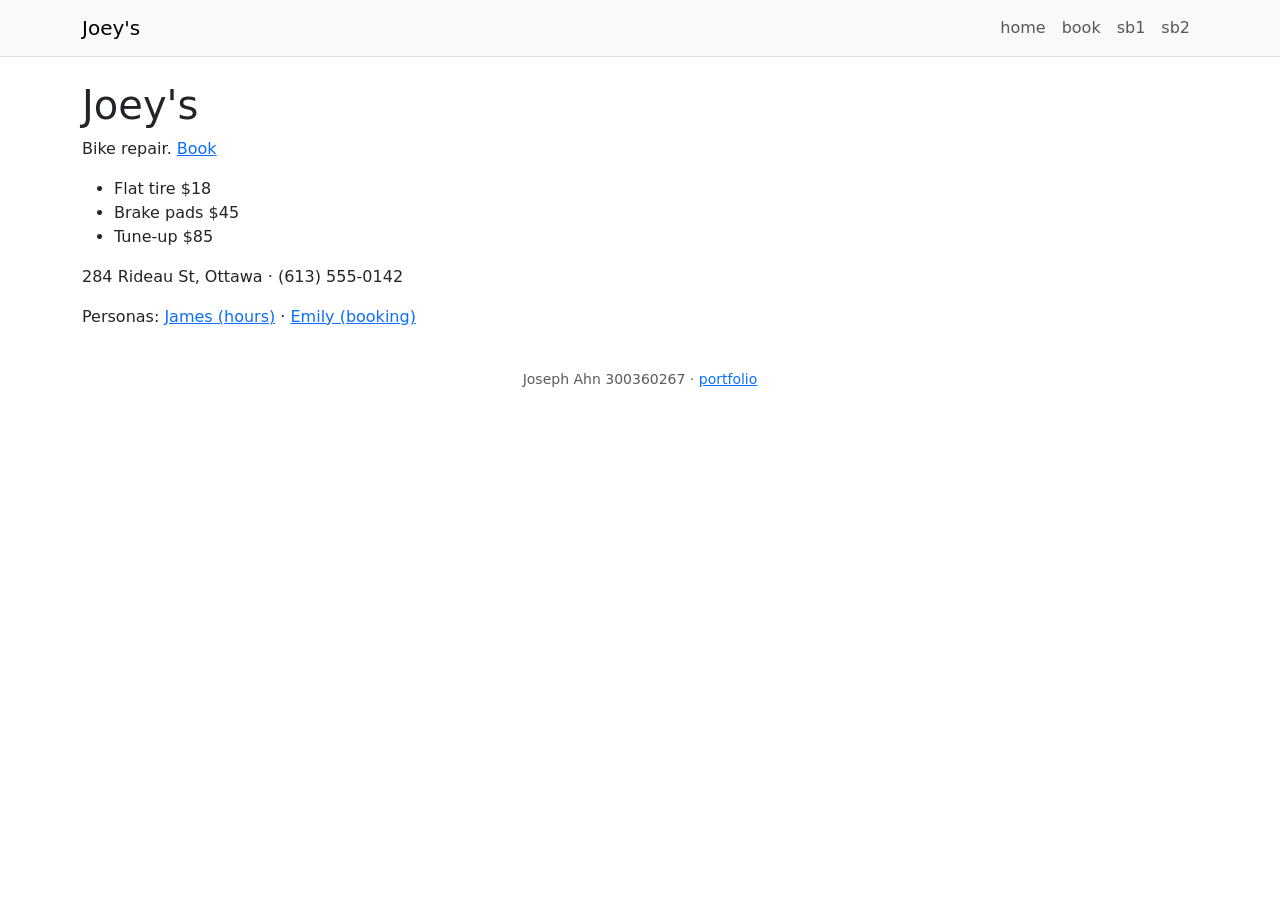
==== commit 8301dcfb: "Rebuild minimal A2 prototype (single App.jsx)" ====
--- a/service-prototype/index.html
+++ b/service-prototype/index.html
@@ -3,9 +3,9 @@
   <head>
     <meta charset="UTF-8" />
     <meta name="viewport" content="width=device-width, initial-scale=1.0" />
-    <title>Joey's Bike Shop</title>
-    <script type="module" crossorigin src="/service-prototype/assets/index-CdAztjEc.js"></script>
-    <link rel="stylesheet" crossorigin href="/service-prototype/assets/index-sGxCSZc3.css">
+    <title>Joey's</title>
+    <script type="module" crossorigin src="/service-prototype/assets/index-DGsoVAhv.js"></script>
+    <link rel="stylesheet" crossorigin href="/service-prototype/assets/index-CfkJyshZ.css">
   </head>
   <body>
     <div id="root"></div>
--- a/service-prototype/assets/index-CfkJyshZ.css
+++ b/service-prototype/assets/index-CfkJyshZ.css
@@ -0,0 +1,5 @@
+@charset "UTF-8";/*!
+* Bootstrap  v5.3.8 (https://getbootstrap.com/)
+* Copyright 2011-2025 The Bootstrap Authors
+* Licensed under MIT (https://github.com/twbs/bootstrap/blob/main/LICENSE)
+*/:root,[data-bs-theme=light]{--bs-blue:#0d6efd;--bs-indigo:#6610f2;--bs-purple:#6f42c1;--bs-pink:#d63384;--bs-red:#dc3545;--bs-orange:#fd7e14;--bs-yellow:#ffc107;--bs-green:#198754;--bs-teal:#20c997;--bs-cyan:#0dcaf0;--bs-black:#000;--bs-white:#fff;--bs-gray:#6c757d;--bs-gray-dark:#343a40;--bs-gray-100:#f8f9fa;--bs-gray-200:#e9ecef;--bs-gray-300:#dee2e6;--bs-gray-400:#ced4da;--bs-gray-500:#adb5bd;--bs-gray-600:#6c757d;--bs-gray-700:#495057;--bs-gray-800:#343a40;--bs-gray-900:#212529;--bs-primary:#0d6efd;--bs-secondary:#6c757d;--bs-success:#198754;--bs-info:#0dcaf0;--bs-warning:#ffc107;--bs-danger:#dc3545;--bs-light:#f8f9fa;--bs-dark:#212529;--bs-primary-rgb:13,110,253;--bs-secondary-rgb:108,117,125;--bs-success-rgb:25,135,84;--bs-info-rgb:13,202,240;--bs-warning-rgb:255,193,7;--bs-danger-rgb:220,53,69;--bs-light-rgb:248,249,250;--bs-dark-rgb:33,37,41;--bs-primary-text-emphasis:#052c65;--bs-secondary-text-emphasis:#2b2f32;--bs-success-text-emphasis:#0a3622;--bs-info-text-emphasis:#055160;--bs-warning-text-emphasis:#664d03;--bs-danger-text-emphasis:#58151c;--bs-light-text-emphasis:#495057;--bs-dark-text-emphasis:#495057;--bs-primary-bg-subtle:#cfe2ff;--bs-secondary-bg-subtle:#e2e3e5;--bs-success-bg-subtle:#d1e7dd;--bs-info-bg-subtle:#cff4fc;--bs-warning-bg-subtle:#fff3cd;--bs-danger-bg-subtle:#f8d7da;--bs-light-bg-subtle:#fcfcfd;--bs-dark-bg-subtle:#ced4da;--bs-primary-border-subtle:#9ec5fe;--bs-secondary-border-subtle:#c4c8cb;--bs-success-border-subtle:#a3cfbb;--bs-info-border-subtle:#9eeaf9;--bs-warning-border-subtle:#ffe69c;--bs-danger-border-subtle:#f1aeb5;--bs-light-border-subtle:#e9ecef;--bs-dark-border-subtle:#adb5bd;--bs-white-rgb:255,255,255;--bs-black-rgb:0,0,0;--bs-font-sans-serif:system-ui,-apple-system,"Segoe UI",Roboto,"Helvetica Neue","Noto Sans","Liberation Sans",Arial,sans-serif,"Apple Color Emoji","Segoe UI Emoji","Segoe UI Symbol","Noto Color Emoji";--bs-font-monospace:SFMono-Regular,Menlo,Monaco,Consolas,"Liberation Mono","Courier New",monospace;--bs-gradient:linear-gradient(180deg, rgba(255, 255, 255, .15), rgba(255, 255, 255, 0));--bs-body-font-family:var(--bs-font-sans-serif);--bs-body-font-size:1rem;--bs-body-font-weight:400;--bs-body-line-height:1.5;--bs-body-color:#212529;--bs-body-color-rgb:33,37,41;--bs-body-bg:#fff;--bs-body-bg-rgb:255,255,255;--bs-emphasis-color:#000;--bs-emphasis-color-rgb:0,0,0;--bs-secondary-color:rgba(33, 37, 41, .75);--bs-secondary-color-rgb:33,37,41;--bs-secondary-bg:#e9ecef;--bs-secondary-bg-rgb:233,236,239;--bs-tertiary-color:rgba(33, 37, 41, .5);--bs-tertiary-color-rgb:33,37,41;--bs-tertiary-bg:#f8f9fa;--bs-tertiary-bg-rgb:248,249,250;--bs-heading-color:inherit;--bs-link-color:#0d6efd;--bs-link-color-rgb:13,110,253;--bs-link-decoration:underline;--bs-link-hover-color:#0a58ca;--bs-link-hover-color-rgb:10,88,202;--bs-code-color:#d63384;--bs-highlight-color:#212529;--bs-highlight-bg:#fff3cd;--bs-border-width:1px;--bs-border-style:solid;--bs-border-color:#dee2e6;--bs-border-color-translucent:rgba(0, 0, 0, .175);--bs-border-radius:.375rem;--bs-border-radius-sm:.25rem;--bs-border-radius-lg:.5rem;--bs-border-radius-xl:1rem;--bs-border-radius-xxl:2rem;--bs-border-radius-2xl:var(--bs-border-radius-xxl);--bs-border-radius-pill:50rem;--bs-box-shadow:0 .5rem 1rem rgba(0, 0, 0, .15);--bs-box-shadow-sm:0 .125rem .25rem rgba(0, 0, 0, .075);--bs-box-shadow-lg:0 1rem 3rem rgba(0, 0, 0, .175);--bs-box-shadow-inset:inset 0 1px 2px rgba(0, 0, 0, .075);--bs-focus-ring-width:.25rem;--bs-focus-ring-opacity:.25;--bs-focus-ring-color:rgba(13, 110, 253, .25);--bs-form-valid-color:#198754;--bs-form-valid-border-color:#198754;--bs-form-invalid-color:#dc3545;--bs-form-invalid-border-color:#dc3545}[data-bs-theme=dark]{color-scheme:dark;--bs-body-color:#dee2e6;--bs-body-color-rgb:222,226,230;--bs-body-bg:#212529;--bs-body-bg-rgb:33,37,41;--bs-emphasis-color:#fff;--bs-emphasis-color-rgb:255,255,255;--bs-secondary-color:rgba(222, 226, 230, .75);--bs-secondary-color-rgb:222,226,230;--bs-secondary-bg:#343a40;--bs-secondary-bg-rgb:52,58,64;--bs-tertiary-color:rgba(222, 226, 230, .5);--bs-tertiary-color-rgb:222,226,230;--bs-tertiary-bg:#2b3035;--bs-tertiary-bg-rgb:43,48,53;--bs-primary-text-emphasis:#6ea8fe;--bs-secondary-text-emphasis:#a7acb1;--bs-success-text-emphasis:#75b798;--bs-info-text-emphasis:#6edff6;--bs-warning-text-emphasis:#ffda6a;--bs-danger-text-emphasis:#ea868f;--bs-light-text-emphasis:#f8f9fa;--bs-dark-text-emphasis:#dee2e6;--bs-primary-bg-subtle:#031633;--bs-secondary-bg-subtle:#161719;--bs-success-bg-subtle:#051b11;--bs-info-bg-subtle:#032830;--bs-warning-bg-subtle:#332701;--bs-danger-bg-subtle:#2c0b0e;--bs-light-bg-subtle:#343a40;--bs-dark-bg-subtle:#1a1d20;--bs-primary-border-subtle:#084298;--bs-secondary-border-subtle:#41464b;--bs-success-border-subtle:#0f5132;--bs-info-border-subtle:#087990;--bs-warning-border-subtle:#997404;--bs-danger-border-subtle:#842029;--bs-light-border-subtle:#495057;--bs-dark-border-subtle:#343a40;--bs-heading-color:inherit;--bs-link-color:#6ea8fe;--bs-link-hover-color:#8bb9fe;--bs-link-color-rgb:110,168,254;--bs-link-hover-color-rgb:139,185,254;--bs-code-color:#e685b5;--bs-highlight-color:#dee2e6;--bs-highlight-bg:#664d03;--bs-border-color:#495057;--bs-border-color-translucent:rgba(255, 255, 255, .15);--bs-form-valid-color:#75b798;--bs-form-valid-border-color:#75b798;--bs-form-invalid-color:#ea868f;--bs-form-invalid-border-color:#ea868f}*,:after,:before{box-sizing:border-box}@media (prefers-reduced-motion:no-preference){:root{scroll-behavior:smooth}}body{margin:0;font-family:var(--bs-body-font-family);font-size:var(--bs-body-font-size);font-weight:var(--bs-body-font-weight);line-height:var(--bs-body-line-height);color:var(--bs-body-color);text-align:var(--bs-body-text-align);background-color:var(--bs-body-bg);-webkit-text-size-adjust:100%;-webkit-tap-highlight-color:transparent}hr{margin:1rem 0;color:inherit;border:0;border-top:var(--bs-border-width) solid;opacity:.25}.h1,.h2,.h3,.h4,.h5,.h6,h1,h2,h3,h4,h5,h6{margin-top:0;margin-bottom:.5rem;font-weight:500;line-height:1.2;color:var(--bs-heading-color)}.h1,h1{font-size:calc(1.375rem + 1.5vw)}@media (min-width:1200px){.h1,h1{font-size:2.5rem}}.h2,h2{font-size:calc(1.325rem + .9vw)}@media (min-width:1200px){.h2,h2{font-size:2rem}}.h3,h3{font-size:calc(1.3rem + .6vw)}@media (min-width:1200px){.h3,h3{font-size:1.75rem}}.h4,h4{font-size:calc(1.275rem + .3vw)}@media (min-width:1200px){.h4,h4{font-size:1.5rem}}.h5,h5{font-size:1.25rem}.h6,h6{font-size:1rem}p{margin-top:0;margin-bottom:1rem}abbr[title]{-webkit-text-decoration:underline dotted;text-decoration:underline dotted;cursor:help;-webkit-text-decoration-skip-ink:none;text-decoration-skip-ink:none}address{margin-bottom:1rem;font-style:normal;line-height:inherit}ol,ul{padding-left:2rem}dl,ol,ul{margin-top:0;margin-bottom:1rem}ol ol,ol ul,ul ol,ul ul{margin-bottom:0}dt{font-weight:700}dd{margin-bottom:.5rem;margin-left:0}blockquote{margin:0 0 1rem}b,strong{font-weight:bolder}.small,small{font-size:.875em}.mark,mark{padding:.1875em;color:var(--bs-highlight-color);background-color:var(--bs-highlight-bg)}sub,sup{position:relative;font-size:.75em;line-height:0;vertical-align:baseline}sub{bottom:-.25em}sup{top:-.5em}a{color:rgba(var(--bs-link-color-rgb),var(--bs-link-opacity,1));text-decoration:underline}a:hover{--bs-link-color-rgb:var(--bs-link-hover-color-rgb)}a:not([href]):not([class]),a:not([href]):not([class]):hover{color:inherit;text-decoration:none}code,kbd,pre,samp{font-family:var(--bs-font-monospace);font-size:1em}pre{display:block;margin-top:0;margin-bottom:1rem;overflow:auto;font-size:.875em}pre code{font-size:inherit;color:inherit;word-break:normal}code{font-size:.875em;color:var(--bs-code-color);word-wrap:break-word}a>code{color:inherit}kbd{padding:.1875rem .375rem;font-size:.875em;color:var(--bs-body-bg);background-color:var(--bs-body-color);border-radius:.25rem}kbd kbd{padding:0;font-size:1em}figure{margin:0 0 1rem}img,svg{vertical-align:middle}table{caption-side:bottom;border-collapse:collapse}caption{padding-top:.5rem;padding-bottom:.5rem;color:var(--bs-secondary-color);text-align:left}th{text-align:inherit;text-align:-webkit-match-parent}tbody,td,tfoot,th,thead,tr{border-color:inherit;border-style:solid;border-width:0}label{display:inline-block}button{border-radius:0}button:focus:not(:focus-visible){outline:0}button,input,optgroup,select,textarea{margin:0;font-family:inherit;font-size:inherit;line-height:inherit}button,select{text-transform:none}[role=button]{cursor:pointer}select{word-wrap:normal}select:disabled{opacity:1}[list]:not([type=date]):not([type=datetime-local]):not([type=month]):not([type=week]):not([type=time])::-webkit-calendar-picker-indicator{display:none!important}[type=button],[type=reset],[type=submit],button{-webkit-appearance:button}[type=button]:not(:disabled),[type=reset]:not(:disabled),[type=submit]:not(:disabled),button:not(:disabled){cursor:pointer}::-moz-focus-inner{padding:0;border-style:none}textarea{resize:vertical}fieldset{min-width:0;padding:0;margin:0;border:0}legend{float:left;width:100%;padding:0;margin-bottom:.5rem;line-height:inherit;font-size:calc(1.275rem + .3vw)}@media (min-width:1200px){legend{font-size:1.5rem}}legend+*{clear:left}::-webkit-datetime-edit-day-field,::-webkit-datetime-edit-fields-wrapper,::-webkit-datetime-edit-hour-field,::-webkit-datetime-edit-minute,::-webkit-datetime-edit-month-field,::-webkit-datetime-edit-text,::-webkit-datetime-edit-year-field{padding:0}::-webkit-inner-spin-button{height:auto}[type=search]{-webkit-appearance:textfield;outline-offset:-2px}[type=search]::-webkit-search-cancel-button{cursor:pointer;filter:grayscale(1)}::-webkit-search-decoration{-webkit-appearance:none}::-webkit-color-swatch-wrapper{padding:0}::-webkit-file-upload-button{font:inherit;-webkit-appearance:button}::file-selector-button{font:inherit;-webkit-appearance:button}output{display:inline-block}iframe{border:0}summary{display:list-item;cursor:pointer}progress{vertical-align:baseline}[hidden]{display:none!important}.lead{font-size:1.25rem;font-weight:300}.display-1{font-weight:300;line-height:1.2;font-size:calc(1.625rem + 4.5vw)}@media (min-width:1200px){.display-1{font-size:5rem}}.display-2{font-weight:300;line-height:1.2;font-size:calc(1.575rem + 3.9vw)}@media (min-width:1200px){.display-2{font-size:4.5rem}}.display-3{font-weight:300;line-height:1.2;font-size:calc(1.525rem + 3.3vw)}@media (min-width:1200px){.display-3{font-size:4rem}}.display-4{font-weight:300;line-height:1.2;font-size:calc(1.475rem + 2.7vw)}@media (min-width:1200px){.display-4{font-size:3.5rem}}.display-5{font-weight:300;line-height:1.2;font-size:calc(1.425rem + 2.1vw)}@media (min-width:1200px){.display-5{font-size:3rem}}.display-6{font-weight:300;line-height:1.2;font-size:calc(1.375rem + 1.5vw)}@media (min-width:1200px){.display-6{font-size:2.5rem}}.list-unstyled,.list-inline{padding-left:0;list-style:none}.list-inline-item{display:inline-block}.list-inline-item:not(:last-child){margin-right:.5rem}.initialism{font-size:.875em;text-transform:uppercase}.blockquote{margin-bottom:1rem;font-size:1.25rem}.blockquote>:last-child{margin-bottom:0}.blockquote-footer{margin-top:-1rem;margin-bottom:1rem;font-size:.875em;color:#6c757d}.blockquote-footer:before{content:"— "}.img-fluid{max-width:100%;height:auto}.img-thumbnail{padding:.25rem;background-color:var(--bs-body-bg);border:var(--bs-border-width) solid var(--bs-border-color);border-radius:var(--bs-border-radius);max-width:100%;height:auto}.figure{display:inline-block}.figure-img{margin-bottom:.5rem;line-height:1}.figure-caption{font-size:.875em;color:var(--bs-secondary-color)}.container,.container-fluid,.container-lg,.container-md,.container-sm,.container-xl,.container-xxl{--bs-gutter-x:1.5rem;--bs-gutter-y:0;width:100%;padding-right:calc(var(--bs-gutter-x) * .5);padding-left:calc(var(--bs-gutter-x) * .5);margin-right:auto;margin-left:auto}@media (min-width:576px){.container,.container-sm{max-width:540px}}@media (min-width:768px){.container,.container-md,.container-sm{max-width:720px}}@media (min-width:992px){.container,.container-lg,.container-md,.container-sm{max-width:960px}}@media (min-width:1200px){.container,.container-lg,.container-md,.container-sm,.container-xl{max-width:1140px}}@media (min-width:1400px){.container,.container-lg,.container-md,.container-sm,.container-xl,.container-xxl{max-width:1320px}}:root{--bs-breakpoint-xs:0;--bs-breakpoint-sm:576px;--bs-breakpoint-md:768px;--bs-breakpoint-lg:992px;--bs-breakpoint-xl:1200px;--bs-breakpoint-xxl:1400px}.row{--bs-gutter-x:1.5rem;--bs-gutter-y:0;display:flex;flex-wrap:wrap;margin-top:calc(-1 * var(--bs-gutter-y));margin-right:calc(-.5 * var(--bs-gutter-x));margin-left:calc(-.5 * var(--bs-gutter-x))}.row>*{flex-shrink:0;width:100%;max-width:100%;padding-right:calc(var(--bs-gutter-x) * .5);padding-left:calc(var(--bs-gutter-x) * .5);margin-top:var(--bs-gutter-y)}.col{flex:1 0 0}.row-cols-auto>*{flex:0 0 auto;width:auto}.row-cols-1>*{flex:0 0 auto;width:100%}.row-cols-2>*{flex:0 0 auto;width:50%}.row-cols-3>*{flex:0 0 auto;width:33.33333333%}.row-cols-4>*{flex:0 0 auto;width:25%}.row-cols-5>*{flex:0 0 auto;width:20%}.row-cols-6>*{flex:0 0 auto;width:16.66666667%}.col-auto{flex:0 0 auto;width:auto}.col-1{flex:0 0 auto;width:8.33333333%}.col-2{flex:0 0 auto;width:16.66666667%}.col-3{flex:0 0 auto;width:25%}.col-4{flex:0 0 auto;width:33.33333333%}.col-5{flex:0 0 auto;width:41.66666667%}.col-6{flex:0 0 auto;width:50%}.col-7{flex:0 0 auto;width:58.33333333%}.col-8{flex:0 0 auto;width:66.66666667%}.col-9{flex:0 0 auto;width:75%}.col-10{flex:0 0 auto;width:83.33333333%}.col-11{flex:0 0 auto;width:91.66666667%}.col-12{flex:0 0 auto;width:100%}.offset-1{margin-left:8.33333333%}.offset-2{margin-left:16.66666667%}.offset-3{margin-left:25%}.offset-4{margin-left:33.33333333%}.offset-5{margin-left:41.66666667%}.offset-6{margin-left:50%}.offset-7{margin-left:58.33333333%}.offset-8{margin-left:66.66666667%}.offset-9{margin-left:75%}.offset-10{margin-left:83.33333333%}.offset-11{margin-left:91.66666667%}.g-0,.gx-0{--bs-gutter-x:0}.g-0,.gy-0{--bs-gutter-y:0}.g-1,.gx-1{--bs-gutter-x:.25rem}.g-1,.gy-1{--bs-gutter-y:.25rem}.g-2,.gx-2{--bs-gutter-x:.5rem}.g-2,.gy-2{--bs-gutter-y:.5rem}.g-3,.gx-3{--bs-gutter-x:1rem}.g-3,.gy-3{--bs-gutter-y:1rem}.g-4,.gx-4{--bs-gutter-x:1.5rem}.g-4,.gy-4{--bs-gutter-y:1.5rem}.g-5,.gx-5{--bs-gutter-x:3rem}.g-5,.gy-5{--bs-gutter-y:3rem}@media (min-width:576px){.col-sm{flex:1 0 0}.row-cols-sm-auto>*{flex:0 0 auto;width:auto}.row-cols-sm-1>*{flex:0 0 auto;width:100%}.row-cols-sm-2>*{flex:0 0 auto;width:50%}.row-cols-sm-3>*{flex:0 0 auto;width:33.33333333%}.row-cols-sm-4>*{flex:0 0 auto;width:25%}.row-cols-sm-5>*{flex:0 0 auto;width:20%}.row-cols-sm-6>*{flex:0 0 auto;width:16.66666667%}.col-sm-auto{flex:0 0 auto;width:auto}.col-sm-1{flex:0 0 auto;width:8.33333333%}.col-sm-2{flex:0 0 auto;width:16.66666667%}.col-sm-3{flex:0 0 auto;width:25%}.col-sm-4{flex:0 0 auto;width:33.33333333%}.col-sm-5{flex:0 0 auto;width:41.66666667%}.col-sm-6{flex:0 0 auto;width:50%}.col-sm-7{flex:0 0 auto;width:58.33333333%}.col-sm-8{flex:0 0 auto;width:66.66666667%}.col-sm-9{flex:0 0 auto;width:75%}.col-sm-10{flex:0 0 auto;width:83.33333333%}.col-sm-11{flex:0 0 auto;width:91.66666667%}.col-sm-12{flex:0 0 auto;width:100%}.offset-sm-0{margin-left:0}.offset-sm-1{margin-left:8.33333333%}.offset-sm-2{margin-left:16.66666667%}.offset-sm-3{margin-left:25%}.offset-sm-4{margin-left:33.33333333%}.offset-sm-5{margin-left:41.66666667%}.offset-sm-6{margin-left:50%}.offset-sm-7{margin-left:58.33333333%}.offset-sm-8{margin-left:66.66666667%}.offset-sm-9{margin-left:75%}.offset-sm-10{margin-left:83.33333333%}.offset-sm-11{margin-left:91.66666667%}.g-sm-0,.gx-sm-0{--bs-gutter-x:0}.g-sm-0,.gy-sm-0{--bs-gutter-y:0}.g-sm-1,.gx-sm-1{--bs-gutter-x:.25rem}.g-sm-1,.gy-sm-1{--bs-gutter-y:.25rem}.g-sm-2,.gx-sm-2{--bs-gutter-x:.5rem}.g-sm-2,.gy-sm-2{--bs-gutter-y:.5rem}.g-sm-3,.gx-sm-3{--bs-gutter-x:1rem}.g-sm-3,.gy-sm-3{--bs-gutter-y:1rem}.g-sm-4,.gx-sm-4{--bs-gutter-x:1.5rem}.g-sm-4,.gy-sm-4{--bs-gutter-y:1.5rem}.g-sm-5,.gx-sm-5{--bs-gutter-x:3rem}.g-sm-5,.gy-sm-5{--bs-gutter-y:3rem}}@media (min-width:768px){.col-md{flex:1 0 0}.row-cols-md-auto>*{flex:0 0 auto;width:auto}.row-cols-md-1>*{flex:0 0 auto;width:100%}.row-cols-md-2>*{flex:0 0 auto;width:50%}.row-cols-md-3>*{flex:0 0 auto;width:33.33333333%}.row-cols-md-4>*{flex:0 0 auto;width:25%}.row-cols-md-5>*{flex:0 0 auto;width:20%}.row-cols-md-6>*{flex:0 0 auto;width:16.66666667%}.col-md-auto{flex:0 0 auto;width:auto}.col-md-1{flex:0 0 auto;width:8.33333333%}.col-md-2{flex:0 0 auto;width:16.66666667%}.col-md-3{flex:0 0 auto;width:25%}.col-md-4{flex:0 0 auto;width:33.33333333%}.col-md-5{flex:0 0 auto;width:41.66666667%}.col-md-6{flex:0 0 auto;width:50%}.col-md-7{flex:0 0 auto;width:58.33333333%}.col-md-8{flex:0 0 auto;width:66.66666667%}.col-md-9{flex:0 0 auto;width:75%}.col-md-10{flex:0 0 auto;width:83.33333333%}.col-md-11{flex:0 0 auto;width:91.66666667%}.col-md-12{flex:0 0 auto;width:100%}.offset-md-0{margin-left:0}.offset-md-1{margin-left:8.33333333%}.offset-md-2{margin-left:16.66666667%}.offset-md-3{margin-left:25%}.offset-md-4{margin-left:33.33333333%}.offset-md-5{margin-left:41.66666667%}.offset-md-6{margin-left:50%}.offset-md-7{margin-left:58.33333333%}.offset-md-8{margin-left:66.66666667%}.offset-md-9{margin-left:75%}.offset-md-10{margin-left:83.33333333%}.offset-md-11{margin-left:91.66666667%}.g-md-0,.gx-md-0{--bs-gutter-x:0}.g-md-0,.gy-md-0{--bs-gutter-y:0}.g-md-1,.gx-md-1{--bs-gutter-x:.25rem}.g-md-1,.gy-md-1{--bs-gutter-y:.25rem}.g-md-2,.gx-md-2{--bs-gutter-x:.5rem}.g-md-2,.gy-md-2{--bs-gutter-y:.5rem}.g-md-3,.gx-md-3{--bs-gutter-x:1rem}.g-md-3,.gy-md-3{--bs-gutter-y:1rem}.g-md-4,.gx-md-4{--bs-gutter-x:1.5rem}.g-md-4,.gy-md-4{--bs-gutter-y:1.5rem}.g-md-5,.gx-md-5{--bs-gutter-x:3rem}.g-md-5,.gy-md-5{--bs-gutter-y:3rem}}@media (min-width:992px){.col-lg{flex:1 0 0}.row-cols-lg-auto>*{flex:0 0 auto;width:auto}.row-cols-lg-1>*{flex:0 0 auto;width:100%}.row-cols-lg-2>*{flex:0 0 auto;width:50%}.row-cols-lg-3>*{flex:0 0 auto;width:33.33333333%}.row-cols-lg-4>*{flex:0 0 auto;width:25%}.row-cols-lg-5>*{flex:0 0 auto;width:20%}.row-cols-lg-6>*{flex:0 0 auto;width:16.66666667%}.col-lg-auto{flex:0 0 auto;width:auto}.col-lg-1{flex:0 0 auto;width:8.33333333%}.col-lg-2{flex:0 0 auto;width:16.66666667%}.col-lg-3{flex:0 0 auto;width:25%}.col-lg-4{flex:0 0 auto;width:33.33333333%}.col-lg-5{flex:0 0 auto;width:41.66666667%}.col-lg-6{flex:0 0 auto;width:50%}.col-lg-7{flex:0 0 auto;width:58.33333333%}.col-lg-8{flex:0 0 auto;width:66.66666667%}.col-lg-9{flex:0 0 auto;width:75%}.col-lg-10{flex:0 0 auto;width:83.33333333%}.col-lg-11{flex:0 0 auto;width:91.66666667%}.col-lg-12{flex:0 0 auto;width:100%}.offset-lg-0{margin-left:0}.offset-lg-1{margin-left:8.33333333%}.offset-lg-2{margin-left:16.66666667%}.offset-lg-3{margin-left:25%}.offset-lg-4{margin-left:33.33333333%}.offset-lg-5{margin-left:41.66666667%}.offset-lg-6{margin-left:50%}.offset-lg-7{margin-left:58.33333333%}.offset-lg-8{margin-left:66.66666667%}.offset-lg-9{margin-left:75%}.offset-lg-10{margin-left:83.33333333%}.offset-lg-11{margin-left:91.66666667%}.g-lg-0,.gx-lg-0{--bs-gutter-x:0}.g-lg-0,.gy-lg-0{--bs-gutter-y:0}.g-lg-1,.gx-lg-1{--bs-gutter-x:.25rem}.g-lg-1,.gy-lg-1{--bs-gutter-y:.25rem}.g-lg-2,.gx-lg-2{--bs-gutter-x:.5rem}.g-lg-2,.gy-lg-2{--bs-gutter-y:.5rem}.g-lg-3,.gx-lg-3{--bs-gutter-x:1rem}.g-lg-3,.gy-lg-3{--bs-gutter-y:1rem}.g-lg-4,.gx-lg-4{--bs-gutter-x:1.5rem}.g-lg-4,.gy-lg-4{--bs-gutter-y:1.5rem}.g-lg-5,.gx-lg-5{--bs-gutter-x:3rem}.g-lg-5,.gy-lg-5{--bs-gutter-y:3rem}}@media (min-width:1200px){.col-xl{flex:1 0 0}.row-cols-xl-auto>*{flex:0 0 auto;width:auto}.row-cols-xl-1>*{flex:0 0 auto;width:100%}.row-cols-xl-2>*{flex:0 0 auto;width:50%}.row-cols-xl-3>*{flex:0 0 auto;width:33.33333333%}.row-cols-xl-4>*{flex:0 0 auto;width:25%}.row-cols-xl-5>*{flex:0 0 auto;width:20%}.row-cols-xl-6>*{flex:0 0 auto;width:16.66666667%}.col-xl-auto{flex:0 0 auto;width:auto}.col-xl-1{flex:0 0 auto;width:8.33333333%}.col-xl-2{flex:0 0 auto;width:16.66666667%}.col-xl-3{flex:0 0 auto;width:25%}.col-xl-4{flex:0 0 auto;width:33.33333333%}.col-xl-5{flex:0 0 auto;width:41.66666667%}.col-xl-6{flex:0 0 auto;width:50%}.col-xl-7{flex:0 0 auto;width:58.33333333%}.col-xl-8{flex:0 0 auto;width:66.66666667%}.col-xl-9{flex:0 0 auto;width:75%}.col-xl-10{flex:0 0 auto;width:83.33333333%}.col-xl-11{flex:0 0 auto;width:91.66666667%}.col-xl-12{flex:0 0 auto;width:100%}.offset-xl-0{margin-left:0}.offset-xl-1{margin-left:8.33333333%}.offset-xl-2{margin-left:16.66666667%}.offset-xl-3{margin-left:25%}.offset-xl-4{margin-left:33.33333333%}.offset-xl-5{margin-left:41.66666667%}.offset-xl-6{margin-left:50%}.offset-xl-7{margin-left:58.33333333%}.offset-xl-8{margin-left:66.66666667%}.offset-xl-9{margin-left:75%}.offset-xl-10{margin-left:83.33333333%}.offset-xl-11{margin-left:91.66666667%}.g-xl-0,.gx-xl-0{--bs-gutter-x:0}.g-xl-0,.gy-xl-0{--bs-gutter-y:0}.g-xl-1,.gx-xl-1{--bs-gutter-x:.25rem}.g-xl-1,.gy-xl-1{--bs-gutter-y:.25rem}.g-xl-2,.gx-xl-2{--bs-gutter-x:.5rem}.g-xl-2,.gy-xl-2{--bs-gutter-y:.5rem}.g-xl-3,.gx-xl-3{--bs-gutter-x:1rem}.g-xl-3,.gy-xl-3{--bs-gutter-y:1rem}.g-xl-4,.gx-xl-4{--bs-gutter-x:1.5rem}.g-xl-4,.gy-xl-4{--bs-gutter-y:1.5rem}.g-xl-5,.gx-xl-5{--bs-gutter-x:3rem}.g-xl-5,.gy-xl-5{--bs-gutter-y:3rem}}@media (min-width:1400px){.col-xxl{flex:1 0 0}.row-cols-xxl-auto>*{flex:0 0 auto;width:auto}.row-cols-xxl-1>*{flex:0 0 auto;width:100%}.row-cols-xxl-2>*{flex:0 0 auto;width:50%}.row-cols-xxl-3>*{flex:0 0 auto;width:33.33333333%}.row-cols-xxl-4>*{flex:0 0 auto;width:25%}.row-cols-xxl-5>*{flex:0 0 auto;width:20%}.row-cols-xxl-6>*{flex:0 0 auto;width:16.66666667%}.col-xxl-auto{flex:0 0 auto;width:auto}.col-xxl-1{flex:0 0 auto;width:8.33333333%}.col-xxl-2{flex:0 0 auto;width:16.66666667%}.col-xxl-3{flex:0 0 auto;width:25%}.col-xxl-4{flex:0 0 auto;width:33.33333333%}.col-xxl-5{flex:0 0 auto;width:41.66666667%}.col-xxl-6{flex:0 0 auto;width:50%}.col-xxl-7{flex:0 0 auto;width:58.33333333%}.col-xxl-8{flex:0 0 auto;width:66.66666667%}.col-xxl-9{flex:0 0 auto;width:75%}.col-xxl-10{flex:0 0 auto;width:83.33333333%}.col-xxl-11{flex:0 0 auto;width:91.66666667%}.col-xxl-12{flex:0 0 auto;width:100%}.offset-xxl-0{margin-left:0}.offset-xxl-1{margin-left:8.33333333%}.offset-xxl-2{margin-left:16.66666667%}.offset-xxl-3{margin-left:25%}.offset-xxl-4{margin-left:33.33333333%}.offset-xxl-5{margin-left:41.66666667%}.offset-xxl-6{margin-left:50%}.offset-xxl-7{margin-left:58.33333333%}.offset-xxl-8{margin-left:66.66666667%}.offset-xxl-9{margin-left:75%}.offset-xxl-10{margin-left:83.33333333%}.offset-xxl-11{margin-left:91.66666667%}.g-xxl-0,.gx-xxl-0{--bs-gutter-x:0}.g-xxl-0,.gy-xxl-0{--bs-gutter-y:0}.g-xxl-1,.gx-xxl-1{--bs-gutter-x:.25rem}.g-xxl-1,.gy-xxl-1{--bs-gutter-y:.25rem}.g-xxl-2,.gx-xxl-2{--bs-gutter-x:.5rem}.g-xxl-2,.gy-xxl-2{--bs-gutter-y:.5rem}.g-xxl-3,.gx-xxl-3{--bs-gutter-x:1rem}.g-xxl-3,.gy-xxl-3{--bs-gutter-y:1rem}.g-xxl-4,.gx-xxl-4{--bs-gutter-x:1.5rem}.g-xxl-4,.gy-xxl-4{--bs-gutter-y:1.5rem}.g-xxl-5,.gx-xxl-5{--bs-gutter-x:3rem}.g-xxl-5,.gy-xxl-5{--bs-gutter-y:3rem}}.table{--bs-table-color-type:initial;--bs-table-bg-type:initial;--bs-table-color-state:initial;--bs-table-bg-state:initial;--bs-table-color:var(--bs-emphasis-color);--bs-table-bg:var(--bs-body-bg);--bs-table-border-color:var(--bs-border-color);--bs-table-accent-bg:transparent;--bs-table-striped-color:var(--bs-emphasis-color);--bs-table-striped-bg:rgba(var(--bs-emphasis-color-rgb), .05);--bs-table-active-color:var(--bs-emphasis-color);--bs-table-active-bg:rgba(var(--bs-emphasis-color-rgb), .1);--bs-table-hover-color:var(--bs-emphasis-color);--bs-table-hover-bg:rgba(var(--bs-emphasis-color-rgb), .075);width:100%;margin-bottom:1rem;vertical-align:top;border-color:var(--bs-table-border-color)}.table>:not(caption)>*>*{padding:.5rem;color:var(--bs-table-color-state,var(--bs-table-color-type,var(--bs-table-color)));background-color:var(--bs-table-bg);border-bottom-width:var(--bs-border-width);box-shadow:inset 0 0 0 9999px var(--bs-table-bg-state,var(--bs-table-bg-type,var(--bs-table-accent-bg)))}.table>tbody{vertical-align:inherit}.table>thead{vertical-align:bottom}.table-group-divider{border-top:calc(var(--bs-border-width) * 2) solid currentcolor}.caption-top{caption-side:top}.table-sm>:not(caption)>*>*{padding:.25rem}.table-bordered>:not(caption)>*{border-width:var(--bs-border-width) 0}.table-bordered>:not(caption)>*>*{border-width:0 var(--bs-border-width)}.table-borderless>:not(caption)>*>*{border-bottom-width:0}.table-borderless>:not(:first-child){border-top-width:0}.table-striped>tbody>tr:nth-of-type(odd)>*{--bs-table-color-type:var(--bs-table-striped-color);--bs-table-bg-type:var(--bs-table-striped-bg)}.table-striped-columns>:not(caption)>tr>:nth-child(2n){--bs-table-color-type:var(--bs-table-striped-color);--bs-table-bg-type:var(--bs-table-striped-bg)}.table-active{--bs-table-color-state:var(--bs-table-active-color);--bs-table-bg-state:var(--bs-table-active-bg)}.table-hover>tbody>tr:hover>*{--bs-table-color-state:var(--bs-table-hover-color);--bs-table-bg-state:var(--bs-table-hover-bg)}.table-primary{--bs-table-color:#000;--bs-table-bg:#cfe2ff;--bs-table-border-color:#a6b5cc;--bs-table-striped-bg:#c5d7f2;--bs-table-striped-color:#000;--bs-table-active-bg:#bacbe6;--bs-table-active-color:#000;--bs-table-hover-bg:#bfd1ec;--bs-table-hover-color:#000;color:var(--bs-table-color);border-color:var(--bs-table-border-color)}.table-secondary{--bs-table-color:#000;--bs-table-bg:#e2e3e5;--bs-table-border-color:#b5b6b7;--bs-table-striped-bg:#d7d8da;--bs-table-striped-color:#000;--bs-table-active-bg:#cbccce;--bs-table-active-color:#000;--bs-table-hover-bg:#d1d2d4;--bs-table-hover-color:#000;color:var(--bs-table-color);border-color:var(--bs-table-border-color)}.table-success{--bs-table-color:#000;--bs-table-bg:#d1e7dd;--bs-table-border-color:#a7b9b1;--bs-table-striped-bg:#c7dbd2;--bs-table-striped-color:#000;--bs-table-active-bg:#bcd0c7;--bs-table-active-color:#000;--bs-table-hover-bg:#c1d6cc;--bs-table-hover-color:#000;color:var(--bs-table-color);border-color:var(--bs-table-border-color)}.table-info{--bs-table-color:#000;--bs-table-bg:#cff4fc;--bs-table-border-color:#a6c3ca;--bs-table-striped-bg:#c5e8ef;--bs-table-striped-color:#000;--bs-table-active-bg:#badce3;--bs-table-active-color:#000;--bs-table-hover-bg:#bfe2e9;--bs-table-hover-color:#000;color:var(--bs-table-color);border-color:var(--bs-table-border-color)}.table-warning{--bs-table-color:#000;--bs-table-bg:#fff3cd;--bs-table-border-color:#ccc2a4;--bs-table-striped-bg:#f2e7c3;--bs-table-striped-color:#000;--bs-table-active-bg:#e6dbb9;--bs-table-active-color:#000;--bs-table-hover-bg:#ece1be;--bs-table-hover-color:#000;color:var(--bs-table-color);border-color:var(--bs-table-border-color)}.table-danger{--bs-table-color:#000;--bs-table-bg:#f8d7da;--bs-table-border-color:#c6acae;--bs-table-striped-bg:#eccccf;--bs-table-striped-color:#000;--bs-table-active-bg:#dfc2c4;--bs-table-active-color:#000;--bs-table-hover-bg:#e5c7ca;--bs-table-hover-color:#000;color:var(--bs-table-color);border-color:var(--bs-table-border-color)}.table-light{--bs-table-color:#000;--bs-table-bg:#f8f9fa;--bs-table-border-color:#c6c7c8;--bs-table-striped-bg:#ecedee;--bs-table-striped-color:#000;--bs-table-active-bg:#dfe0e1;--bs-table-active-color:#000;--bs-table-hover-bg:#e5e6e7;--bs-table-hover-color:#000;color:var(--bs-table-color);border-color:var(--bs-table-border-color)}.table-dark{--bs-table-color:#fff;--bs-table-bg:#212529;--bs-table-border-color:#4d5154;--bs-table-striped-bg:#2c3034;--bs-table-striped-color:#fff;--bs-table-active-bg:#373b3e;--bs-table-active-color:#fff;--bs-table-hover-bg:#323539;--bs-table-hover-color:#fff;color:var(--bs-table-color);border-color:var(--bs-table-border-color)}.table-responsive{overflow-x:auto;-webkit-overflow-scrolling:touch}@media (max-width:575.98px){.table-responsive-sm{overflow-x:auto;-webkit-overflow-scrolling:touch}}@media (max-width:767.98px){.table-responsive-md{overflow-x:auto;-webkit-overflow-scrolling:touch}}@media (max-width:991.98px){.table-responsive-lg{overflow-x:auto;-webkit-overflow-scrolling:touch}}@media (max-width:1199.98px){.table-responsive-xl{overflow-x:auto;-webkit-overflow-scrolling:touch}}@media (max-width:1399.98px){.table-responsive-xxl{overflow-x:auto;-webkit-overflow-scrolling:touch}}.form-label{margin-bottom:.5rem}.col-form-label{padding-top:calc(.375rem + var(--bs-border-width));padding-bottom:calc(.375rem + var(--bs-border-width));margin-bottom:0;font-size:inherit;line-height:1.5}.col-form-label-lg{padding-top:calc(.5rem + var(--bs-border-width));padding-bottom:calc(.5rem + var(--bs-border-width));font-size:1.25rem}.col-form-label-sm{padding-top:calc(.25rem + var(--bs-border-width));padding-bottom:calc(.25rem + var(--bs-border-width));font-size:.875rem}.form-text{margin-top:.25rem;font-size:.875em;color:var(--bs-secondary-color)}.form-control{display:block;width:100%;padding:.375rem .75rem;font-size:1rem;font-weight:400;line-height:1.5;color:var(--bs-body-color);-webkit-appearance:none;-moz-appearance:none;appearance:none;background-color:var(--bs-body-bg);background-clip:padding-box;border:var(--bs-border-width) solid var(--bs-border-color);border-radius:var(--bs-border-radius);transition:border-color .15s ease-in-out,box-shadow .15s ease-in-out}@media (prefers-reduced-motion:reduce){.form-control{transition:none}}.form-control[type=file]{overflow:hidden}.form-control[type=file]:not(:disabled):not([readonly]){cursor:pointer}.form-control:focus{color:var(--bs-body-color);background-color:var(--bs-body-bg);border-color:#86b7fe;outline:0;box-shadow:0 0 0 .25rem #0d6efd40}.form-control::-webkit-date-and-time-value{min-width:85px;height:1.5em;margin:0}.form-control::-webkit-datetime-edit{display:block;padding:0}.form-control::placeholder{color:var(--bs-secondary-color);opacity:1}.form-control:disabled{background-color:var(--bs-secondary-bg);opacity:1}.form-control::-webkit-file-upload-button{padding:.375rem .75rem;margin:-.375rem -.75rem;-webkit-margin-end:.75rem;margin-inline-end:.75rem;color:var(--bs-body-color);background-color:var(--bs-tertiary-bg);pointer-events:none;border-color:inherit;border-style:solid;border-width:0;border-inline-end-width:var(--bs-border-width);border-radius:0;-webkit-transition:color .15s ease-in-out,background-color .15s ease-in-out,border-color .15s ease-in-out,box-shadow .15s ease-in-out;transition:color .15s ease-in-out,background-color .15s ease-in-out,border-color .15s ease-in-out,box-shadow .15s ease-in-out}.form-control::file-selector-button{padding:.375rem .75rem;margin:-.375rem -.75rem;-webkit-margin-end:.75rem;margin-inline-end:.75rem;color:var(--bs-body-color);background-color:var(--bs-tertiary-bg);pointer-events:none;border-color:inherit;border-style:solid;border-width:0;border-inline-end-width:var(--bs-border-width);border-radius:0;transition:color .15s ease-in-out,background-color .15s ease-in-out,border-color .15s ease-in-out,box-shadow .15s ease-in-out}@media (prefers-reduced-motion:reduce){.form-control::-webkit-file-upload-button{-webkit-transition:none;transition:none}.form-control::file-selector-button{transition:none}}.form-control:hover:not(:disabled):not([readonly])::-webkit-file-upload-button{background-color:var(--bs-secondary-bg)}.form-control:hover:not(:disabled):not([readonly])::file-selector-button{background-color:var(--bs-secondary-bg)}.form-control-plaintext{display:block;width:100%;padding:.375rem 0;margin-bottom:0;line-height:1.5;color:var(--bs-body-color);background-color:transparent;border:solid transparent;border-width:var(--bs-border-width) 0}.form-control-plaintext:focus{outline:0}.form-control-plaintext.form-control-lg,.form-control-plaintext.form-control-sm{padding-right:0;padding-left:0}.form-control-sm{min-height:calc(1.5em + .5rem + calc(var(--bs-border-width) * 2));padding:.25rem .5rem;font-size:.875rem;border-radius:var(--bs-border-radius-sm)}.form-control-sm::-webkit-file-upload-button{padding:.25rem .5rem;margin:-.25rem -.5rem;-webkit-margin-end:.5rem;margin-inline-end:.5rem}.form-control-sm::file-selector-button{padding:.25rem .5rem;margin:-.25rem -.5rem;-webkit-margin-end:.5rem;margin-inline-end:.5rem}.form-control-lg{min-height:calc(1.5em + 1rem + calc(var(--bs-border-width) * 2));padding:.5rem 1rem;font-size:1.25rem;border-radius:var(--bs-border-radius-lg)}.form-control-lg::-webkit-file-upload-button{padding:.5rem 1rem;margin:-.5rem -1rem;-webkit-margin-end:1rem;margin-inline-end:1rem}.form-control-lg::file-selector-button{padding:.5rem 1rem;margin:-.5rem -1rem;-webkit-margin-end:1rem;margin-inline-end:1rem}textarea.form-control{min-height:calc(1.5em + .75rem + calc(var(--bs-border-width) * 2))}textarea.form-control-sm{min-height:calc(1.5em + .5rem + calc(var(--bs-border-width) * 2))}textarea.form-control-lg{min-height:calc(1.5em + 1rem + calc(var(--bs-border-width) * 2))}.form-control-color{width:3rem;height:calc(1.5em + .75rem + calc(var(--bs-border-width) * 2));padding:.375rem}.form-control-color:not(:disabled):not([readonly]){cursor:pointer}.form-control-color::-moz-color-swatch{border:0!important;border-radius:var(--bs-border-radius)}.form-control-color::-webkit-color-swatch{border:0!important;border-radius:var(--bs-border-radius)}.form-control-color.form-control-sm{height:calc(1.5em + .5rem + calc(var(--bs-border-width) * 2))}.form-control-color.form-control-lg{height:calc(1.5em + 1rem + calc(var(--bs-border-width) * 2))}.form-select{--bs-form-select-bg-img:url("data:image/svg+xml,%3csvg xmlns='http://www.w3.org/2000/svg' viewBox='0 0 16 16'%3e%3cpath fill='none' stroke='%23343a40' stroke-linecap='round' stroke-linejoin='round' stroke-width='2' d='m2 5 6 6 6-6'/%3e%3c/svg%3e");display:block;width:100%;padding:.375rem 2.25rem .375rem .75rem;font-size:1rem;font-weight:400;line-height:1.5;color:var(--bs-body-color);-webkit-appearance:none;-moz-appearance:none;appearance:none;background-color:var(--bs-body-bg);background-image:var(--bs-form-select-bg-img),var(--bs-form-select-bg-icon,none);background-repeat:no-repeat;background-position:right .75rem center;background-size:16px 12px;border:var(--bs-border-width) solid var(--bs-border-color);border-radius:var(--bs-border-radius);transition:border-color .15s ease-in-out,box-shadow .15s ease-in-out}@media (prefers-reduced-motion:reduce){.form-select{transition:none}}.form-select:focus{border-color:#86b7fe;outline:0;box-shadow:0 0 0 .25rem #0d6efd40}.form-select[multiple],.form-select[size]:not([size="1"]){padding-right:.75rem;background-image:none}.form-select:disabled{background-color:var(--bs-secondary-bg)}.form-select:-moz-focusring{color:transparent;text-shadow:0 0 0 var(--bs-body-color)}.form-select-sm{padding-top:.25rem;padding-bottom:.25rem;padding-left:.5rem;font-size:.875rem;border-radius:var(--bs-border-radius-sm)}.form-select-lg{padding-top:.5rem;padding-bottom:.5rem;padding-left:1rem;font-size:1.25rem;border-radius:var(--bs-border-radius-lg)}[data-bs-theme=dark] .form-select{--bs-form-select-bg-img:url("data:image/svg+xml,%3csvg xmlns='http://www.w3.org/2000/svg' viewBox='0 0 16 16'%3e%3cpath fill='none' stroke='%23dee2e6' stroke-linecap='round' stroke-linejoin='round' stroke-width='2' d='m2 5 6 6 6-6'/%3e%3c/svg%3e")}.form-check{display:block;min-height:1.5rem;padding-left:1.5em;margin-bottom:.125rem}.form-check .form-check-input{float:left;margin-left:-1.5em}.form-check-reverse{padding-right:1.5em;padding-left:0;text-align:right}.form-check-reverse .form-check-input{float:right;margin-right:-1.5em;margin-left:0}.form-check-input{--bs-form-check-bg:var(--bs-body-bg);flex-shrink:0;width:1em;height:1em;margin-top:.25em;vertical-align:top;-webkit-appearance:none;-moz-appearance:none;appearance:none;background-color:var(--bs-form-check-bg);background-image:var(--bs-form-check-bg-image);background-repeat:no-repeat;background-position:center;background-size:contain;border:var(--bs-border-width) solid var(--bs-border-color);-webkit-print-color-adjust:exact;color-adjust:exact;print-color-adjust:exact}.form-check-input[type=checkbox]{border-radius:.25em}.form-check-input[type=radio]{border-radius:50%}.form-check-input:active{filter:brightness(90%)}.form-check-input:focus{border-color:#86b7fe;outline:0;box-shadow:0 0 0 .25rem #0d6efd40}.form-check-input:checked{background-color:#0d6efd;border-color:#0d6efd}.form-check-input:checked[type=checkbox]{--bs-form-check-bg-image:url("data:image/svg+xml,%3csvg xmlns='http://www.w3.org/2000/svg' viewBox='0 0 20 20'%3e%3cpath fill='none' stroke='%23fff' stroke-linecap='round' stroke-linejoin='round' stroke-width='3' d='m6 10 3 3 6-6'/%3e%3c/svg%3e")}.form-check-input:checked[type=radio]{--bs-form-check-bg-image:url("data:image/svg+xml,%3csvg xmlns='http://www.w3.org/2000/svg' viewBox='-4 -4 8 8'%3e%3ccircle r='2' fill='%23fff'/%3e%3c/svg%3e")}.form-check-input[type=checkbox]:indeterminate{background-color:#0d6efd;border-color:#0d6efd;--bs-form-check-bg-image:url("data:image/svg+xml,%3csvg xmlns='http://www.w3.org/2000/svg' viewBox='0 0 20 20'%3e%3cpath fill='none' stroke='%23fff' stroke-linecap='round' stroke-linejoin='round' stroke-width='3' d='M6 10h8'/%3e%3c/svg%3e")}.form-check-input:disabled{pointer-events:none;filter:none;opacity:.5}.form-check-input:disabled~.form-check-label,.form-check-input[disabled]~.form-check-label{cursor:default;opacity:.5}.form-switch{padding-left:2.5em}.form-switch .form-check-input{--bs-form-switch-bg:url("data:image/svg+xml,%3csvg xmlns='http://www.w3.org/2000/svg' viewBox='-4 -4 8 8'%3e%3ccircle r='3' fill='rgba%280, 0, 0, 0.25%29'/%3e%3c/svg%3e");width:2em;margin-left:-2.5em;background-image:var(--bs-form-switch-bg);background-position:left center;border-radius:2em;transition:background-position .15s ease-in-out}@media (prefers-reduced-motion:reduce){.form-switch .form-check-input{transition:none}}.form-switch .form-check-input:focus{--bs-form-switch-bg:url("data:image/svg+xml,%3csvg xmlns='http://www.w3.org/2000/svg' viewBox='-4 -4 8 8'%3e%3ccircle r='3' fill='%2386b7fe'/%3e%3c/svg%3e")}.form-switch .form-check-input:checked{background-position:right center;--bs-form-switch-bg:url("data:image/svg+xml,%3csvg xmlns='http://www.w3.org/2000/svg' viewBox='-4 -4 8 8'%3e%3ccircle r='3' fill='%23fff'/%3e%3c/svg%3e")}.form-switch.form-check-reverse{padding-right:2.5em;padding-left:0}.form-switch.form-check-reverse .form-check-input{margin-right:-2.5em;margin-left:0}.form-check-inline{display:inline-block;margin-right:1rem}.btn-check{position:absolute;clip:rect(0,0,0,0);pointer-events:none}.btn-check:disabled+.btn,.btn-check[disabled]+.btn{pointer-events:none;filter:none;opacity:.65}[data-bs-theme=dark] .form-switch .form-check-input:not(:checked):not(:focus){--bs-form-switch-bg:url("data:image/svg+xml,%3csvg xmlns='http://www.w3.org/2000/svg' viewBox='-4 -4 8 8'%3e%3ccircle r='3' fill='rgba%28255, 255, 255, 0.25%29'/%3e%3c/svg%3e")}.form-range{width:100%;height:1.5rem;padding:0;-webkit-appearance:none;-moz-appearance:none;appearance:none;background-color:transparent}.form-range:focus{outline:0}.form-range:focus::-webkit-slider-thumb{box-shadow:0 0 0 1px #fff,0 0 0 .25rem #0d6efd40}.form-range:focus::-moz-range-thumb{box-shadow:0 0 0 1px #fff,0 0 0 .25rem #0d6efd40}.form-range::-moz-focus-outer{border:0}.form-range::-webkit-slider-thumb{width:1rem;height:1rem;margin-top:-.25rem;-webkit-appearance:none;-moz-appearance:none;appearance:none;background-color:#0d6efd;border:0;border-radius:1rem;-webkit-transition:background-color .15s ease-in-out,border-color .15s ease-in-out,box-shadow .15s ease-in-out;transition:background-color .15s ease-in-out,border-color .15s ease-in-out,box-shadow .15s ease-in-out}@media (prefers-reduced-motion:reduce){.form-range::-webkit-slider-thumb{-webkit-transition:none;transition:none}}.form-range::-webkit-slider-thumb:active{background-color:#b6d4fe}.form-range::-webkit-slider-runnable-track{width:100%;height:.5rem;color:transparent;cursor:pointer;background-color:var(--bs-secondary-bg);border-color:transparent;border-radius:1rem}.form-range::-moz-range-thumb{width:1rem;height:1rem;-moz-appearance:none;-webkit-appearance:none;appearance:none;background-color:#0d6efd;border:0;border-radius:1rem;-moz-transition:background-color .15s ease-in-out,border-color .15s ease-in-out,box-shadow .15s ease-in-out;transition:background-color .15s ease-in-out,border-color .15s ease-in-out,box-shadow .15s ease-in-out}@media (prefers-reduced-motion:reduce){.form-range::-moz-range-thumb{-moz-transition:none;transition:none}}.form-range::-moz-range-thumb:active{background-color:#b6d4fe}.form-range::-moz-range-track{width:100%;height:.5rem;color:transparent;cursor:pointer;background-color:var(--bs-secondary-bg);border-color:transparent;border-radius:1rem}.form-range:disabled{pointer-events:none}.form-range:disabled::-webkit-slider-thumb{background-color:var(--bs-secondary-color)}.form-range:disabled::-moz-range-thumb{background-color:var(--bs-secondary-color)}.form-floating{position:relative}.form-floating>.form-control,.form-floating>.form-control-plaintext,.form-floating>.form-select{height:calc(3.5rem + calc(var(--bs-border-width) * 2));min-height:calc(3.5rem + calc(var(--bs-border-width) * 2));line-height:1.25}.form-floating>label{position:absolute;top:0;left:0;z-index:2;max-width:100%;height:100%;padding:1rem .75rem;overflow:hidden;color:rgba(var(--bs-body-color-rgb),.65);text-align:start;text-overflow:ellipsis;white-space:nowrap;pointer-events:none;border:var(--bs-border-width) solid transparent;transform-origin:0 0;transition:opacity .1s ease-in-out,transform .1s ease-in-out}@media (prefers-reduced-motion:reduce){.form-floating>label{transition:none}}.form-floating>.form-control,.form-floating>.form-control-plaintext{padding:1rem .75rem}.form-floating>.form-control-plaintext::placeholder,.form-floating>.form-control::placeholder{color:transparent}.form-floating>.form-control-plaintext:focus,.form-floating>.form-control-plaintext:not(:placeholder-shown),.form-floating>.form-control:focus,.form-floating>.form-control:not(:placeholder-shown){padding-top:1.625rem;padding-bottom:.625rem}.form-floating>.form-control-plaintext:-webkit-autofill,.form-floating>.form-control:-webkit-autofill{padding-top:1.625rem;padding-bottom:.625rem}.form-floating>.form-select{padding-top:1.625rem;padding-bottom:.625rem;padding-left:.75rem}.form-floating>.form-control-plaintext~label,.form-floating>.form-control:focus~label,.form-floating>.form-control:not(:placeholder-shown)~label,.form-floating>.form-select~label{transform:scale(.85) translateY(-.5rem) translate(.15rem)}.form-floating>.form-control:-webkit-autofill~label{transform:scale(.85) translateY(-.5rem) translate(.15rem)}.form-floating>textarea:focus~label:after,.form-floating>textarea:not(:placeholder-shown)~label:after{position:absolute;top:1rem;right:.375rem;bottom:1rem;left:.375rem;z-index:-1;height:1.5em;content:"";background-color:var(--bs-body-bg);border-radius:var(--bs-border-radius)}.form-floating>textarea:disabled~label:after{background-color:var(--bs-secondary-bg)}.form-floating>.form-control-plaintext~label{border-width:var(--bs-border-width) 0}.form-floating>.form-control:disabled~label,.form-floating>:disabled~label{color:#6c757d}.input-group{position:relative;display:flex;flex-wrap:wrap;align-items:stretch;width:100%}.input-group>.form-control,.input-group>.form-floating,.input-group>.form-select{position:relative;flex:1 1 auto;width:1%;min-width:0}.input-group>.form-control:focus,.input-group>.form-floating:focus-within,.input-group>.form-select:focus{z-index:5}.input-group .btn{position:relative;z-index:2}.input-group .btn:focus{z-index:5}.input-group-text{display:flex;align-items:center;padding:.375rem .75rem;font-size:1rem;font-weight:400;line-height:1.5;color:var(--bs-body-color);text-align:center;white-space:nowrap;background-color:var(--bs-tertiary-bg);border:var(--bs-border-width) solid var(--bs-border-color);border-radius:var(--bs-border-radius)}.input-group-lg>.btn,.input-group-lg>.form-control,.input-group-lg>.form-select,.input-group-lg>.input-group-text{padding:.5rem 1rem;font-size:1.25rem;border-radius:var(--bs-border-radius-lg)}.input-group-sm>.btn,.input-group-sm>.form-control,.input-group-sm>.form-select,.input-group-sm>.input-group-text{padding:.25rem .5rem;font-size:.875rem;border-radius:var(--bs-border-radius-sm)}.input-group-lg>.form-select,.input-group-sm>.form-select{padding-right:3rem}.input-group:not(.has-validation)>.dropdown-toggle:nth-last-child(n+3),.input-group:not(.has-validation)>.form-floating:not(:last-child)>.form-control,.input-group:not(.has-validation)>.form-floating:not(:last-child)>.form-select,.input-group:not(.has-validation)>:not(:last-child):not(.dropdown-toggle):not(.dropdown-menu):not(.form-floating){border-top-right-radius:0;border-bottom-right-radius:0}.input-group.has-validation>.dropdown-toggle:nth-last-child(n+4),.input-group.has-validation>.form-floating:nth-last-child(n+3)>.form-control,.input-group.has-validation>.form-floating:nth-last-child(n+3)>.form-select,.input-group.has-validation>:nth-last-child(n+3):not(.dropdown-toggle):not(.dropdown-menu):not(.form-floating){border-top-right-radius:0;border-bottom-right-radius:0}.input-group>:not(:first-child):not(.dropdown-menu):not(.valid-tooltip):not(.valid-feedback):not(.invalid-tooltip):not(.invalid-feedback){margin-left:calc(-1 * var(--bs-border-width));border-top-left-radius:0;border-bottom-left-radius:0}.input-group>.form-floating:not(:first-child)>.form-control,.input-group>.form-floating:not(:first-child)>.form-select{border-top-left-radius:0;border-bottom-left-radius:0}.valid-feedback{display:none;width:100%;margin-top:.25rem;font-size:.875em;color:var(--bs-form-valid-color)}.valid-tooltip{position:absolute;top:100%;z-index:5;display:none;max-width:100%;padding:.25rem .5rem;margin-top:.1rem;font-size:.875rem;color:#fff;background-color:var(--bs-success);border-radius:var(--bs-border-radius)}.is-valid~.valid-feedback,.is-valid~.valid-tooltip,.was-validated :valid~.valid-feedback,.was-validated :valid~.valid-tooltip{display:block}.form-control.is-valid,.was-validated .form-control:valid{border-color:var(--bs-form-valid-border-color);padding-right:calc(1.5em + .75rem);background-image:url("data:image/svg+xml,%3csvg xmlns='http://www.w3.org/2000/svg' viewBox='0 0 8 8'%3e%3cpath fill='%23198754' d='M2.3 6.73.6 4.53c-.4-1.04.46-1.4 1.1-.8l1.1 1.4 3.4-3.8c.6-.63 1.6-.27 1.2.7l-4 4.6c-.43.5-.8.4-1.1.1'/%3e%3c/svg%3e");background-repeat:no-repeat;background-position:right calc(.375em + .1875rem) center;background-size:calc(.75em + .375rem) calc(.75em + .375rem)}.form-control.is-valid:focus,.was-validated .form-control:valid:focus{border-color:var(--bs-form-valid-border-color);box-shadow:0 0 0 .25rem rgba(var(--bs-success-rgb),.25)}.was-validated textarea.form-control:valid,textarea.form-control.is-valid{padding-right:calc(1.5em + .75rem);background-position:top calc(.375em + .1875rem) right calc(.375em + .1875rem)}.form-select.is-valid,.was-validated .form-select:valid{border-color:var(--bs-form-valid-border-color)}.form-select.is-valid:not([multiple]):not([size]),.form-select.is-valid:not([multiple])[size="1"],.was-validated .form-select:valid:not([multiple]):not([size]),.was-validated .form-select:valid:not([multiple])[size="1"]{--bs-form-select-bg-icon:url("data:image/svg+xml,%3csvg xmlns='http://www.w3.org/2000/svg' viewBox='0 0 8 8'%3e%3cpath fill='%23198754' d='M2.3 6.73.6 4.53c-.4-1.04.46-1.4 1.1-.8l1.1 1.4 3.4-3.8c.6-.63 1.6-.27 1.2.7l-4 4.6c-.43.5-.8.4-1.1.1'/%3e%3c/svg%3e");padding-right:4.125rem;background-position:right .75rem center,center right 2.25rem;background-size:16px 12px,calc(.75em + .375rem) calc(.75em + .375rem)}.form-select.is-valid:focus,.was-validated .form-select:valid:focus{border-color:var(--bs-form-valid-border-color);box-shadow:0 0 0 .25rem rgba(var(--bs-success-rgb),.25)}.form-control-color.is-valid,.was-validated .form-control-color:valid{width:calc(3.75rem + 1.5em)}.form-check-input.is-valid,.was-validated .form-check-input:valid{border-color:var(--bs-form-valid-border-color)}.form-check-input.is-valid:checked,.was-validated .form-check-input:valid:checked{background-color:var(--bs-form-valid-color)}.form-check-input.is-valid:focus,.was-validated .form-check-input:valid:focus{box-shadow:0 0 0 .25rem rgba(var(--bs-success-rgb),.25)}.form-check-input.is-valid~.form-check-label,.was-validated .form-check-input:valid~.form-check-label{color:var(--bs-form-valid-color)}.form-check-inline .form-check-input~.valid-feedback{margin-left:.5em}.input-group>.form-control:not(:focus).is-valid,.input-group>.form-floating:not(:focus-within).is-valid,.input-group>.form-select:not(:focus).is-valid,.was-validated .input-group>.form-control:not(:focus):valid,.was-validated .input-group>.form-floating:not(:focus-within):valid,.was-validated .input-group>.form-select:not(:focus):valid{z-index:3}.invalid-feedback{display:none;width:100%;margin-top:.25rem;font-size:.875em;color:var(--bs-form-invalid-color)}.invalid-tooltip{position:absolute;top:100%;z-index:5;display:none;max-width:100%;padding:.25rem .5rem;margin-top:.1rem;font-size:.875rem;color:#fff;background-color:var(--bs-danger);border-radius:var(--bs-border-radius)}.is-invalid~.invalid-feedback,.is-invalid~.invalid-tooltip,.was-validated :invalid~.invalid-feedback,.was-validated :invalid~.invalid-tooltip{display:block}.form-control.is-invalid,.was-validated .form-control:invalid{border-color:var(--bs-form-invalid-border-color);padding-right:calc(1.5em + .75rem);background-image:url("data:image/svg+xml,%3csvg xmlns='http://www.w3.org/2000/svg' viewBox='0 0 12 12' width='12' height='12' fill='none' stroke='%23dc3545'%3e%3ccircle cx='6' cy='6' r='4.5'/%3e%3cpath stroke-linejoin='round' d='M5.8 3.6h.4L6 6.5z'/%3e%3ccircle cx='6' cy='8.2' r='.6' fill='%23dc3545' stroke='none'/%3e%3c/svg%3e");background-repeat:no-repeat;background-position:right calc(.375em + .1875rem) center;background-size:calc(.75em + .375rem) calc(.75em + .375rem)}.form-control.is-invalid:focus,.was-validated .form-control:invalid:focus{border-color:var(--bs-form-invalid-border-color);box-shadow:0 0 0 .25rem rgba(var(--bs-danger-rgb),.25)}.was-validated textarea.form-control:invalid,textarea.form-control.is-invalid{padding-right:calc(1.5em + .75rem);background-position:top calc(.375em + .1875rem) right calc(.375em + .1875rem)}.form-select.is-invalid,.was-validated .form-select:invalid{border-color:var(--bs-form-invalid-border-color)}.form-select.is-invalid:not([multiple]):not([size]),.form-select.is-invalid:not([multiple])[size="1"],.was-validated .form-select:invalid:not([multiple]):not([size]),.was-validated .form-select:invalid:not([multiple])[size="1"]{--bs-form-select-bg-icon:url("data:image/svg+xml,%3csvg xmlns='http://www.w3.org/2000/svg' viewBox='0 0 12 12' width='12' height='12' fill='none' stroke='%23dc3545'%3e%3ccircle cx='6' cy='6' r='4.5'/%3e%3cpath stroke-linejoin='round' d='M5.8 3.6h.4L6 6.5z'/%3e%3ccircle cx='6' cy='8.2' r='.6' fill='%23dc3545' stroke='none'/%3e%3c/svg%3e");padding-right:4.125rem;background-position:right .75rem center,center right 2.25rem;background-size:16px 12px,calc(.75em + .375rem) calc(.75em + .375rem)}.form-select.is-invalid:focus,.was-validated .form-select:invalid:focus{border-color:var(--bs-form-invalid-border-color);box-shadow:0 0 0 .25rem rgba(var(--bs-danger-rgb),.25)}.form-control-color.is-invalid,.was-validated .form-control-color:invalid{width:calc(3.75rem + 1.5em)}.form-check-input.is-invalid,.was-validated .form-check-input:invalid{border-color:var(--bs-form-invalid-border-color)}.form-check-input.is-invalid:checked,.was-validated .form-check-input:invalid:checked{background-color:var(--bs-form-invalid-color)}.form-check-input.is-invalid:focus,.was-validated .form-check-input:invalid:focus{box-shadow:0 0 0 .25rem rgba(var(--bs-danger-rgb),.25)}.form-check-input.is-invalid~.form-check-label,.was-validated .form-check-input:invalid~.form-check-label{color:var(--bs-form-invalid-color)}.form-check-inline .form-check-input~.invalid-feedback{margin-left:.5em}.input-group>.form-control:not(:focus).is-invalid,.input-group>.form-floating:not(:focus-within).is-invalid,.input-group>.form-select:not(:focus).is-invalid,.was-validated .input-group>.form-control:not(:focus):invalid,.was-validated .input-group>.form-floating:not(:focus-within):invalid,.was-validated .input-group>.form-select:not(:focus):invalid{z-index:4}.btn{--bs-btn-padding-x:.75rem;--bs-btn-padding-y:.375rem;--bs-btn-font-family: ;--bs-btn-font-size:1rem;--bs-btn-font-weight:400;--bs-btn-line-height:1.5;--bs-btn-color:var(--bs-body-color);--bs-btn-bg:transparent;--bs-btn-border-width:var(--bs-border-width);--bs-btn-border-color:transparent;--bs-btn-border-radius:var(--bs-border-radius);--bs-btn-hover-border-color:transparent;--bs-btn-box-shadow:inset 0 1px 0 rgba(255, 255, 255, .15),0 1px 1px rgba(0, 0, 0, .075);--bs-btn-disabled-opacity:.65;--bs-btn-focus-box-shadow:0 0 0 .25rem rgba(var(--bs-btn-focus-shadow-rgb), .5);display:inline-block;padding:var(--bs-btn-padding-y) var(--bs-btn-padding-x);font-family:var(--bs-btn-font-family);font-size:var(--bs-btn-font-size);font-weight:var(--bs-btn-font-weight);line-height:var(--bs-btn-line-height);color:var(--bs-btn-color);text-align:center;text-decoration:none;vertical-align:middle;cursor:pointer;-webkit-user-select:none;-moz-user-select:none;user-select:none;border:var(--bs-btn-border-width) solid var(--bs-btn-border-color);border-radius:var(--bs-btn-border-radius);background-color:var(--bs-btn-bg);transition:color .15s ease-in-out,background-color .15s ease-in-out,border-color .15s ease-in-out,box-shadow .15s ease-in-out}@media (prefers-reduced-motion:reduce){.btn{transition:none}}.btn:hover{color:var(--bs-btn-hover-color);background-color:var(--bs-btn-hover-bg);border-color:var(--bs-btn-hover-border-color)}.btn-check+.btn:hover{color:var(--bs-btn-color);background-color:var(--bs-btn-bg);border-color:var(--bs-btn-border-color)}.btn:focus-visible{color:var(--bs-btn-hover-color);background-color:var(--bs-btn-hover-bg);border-color:var(--bs-btn-hover-border-color);outline:0;box-shadow:var(--bs-btn-focus-box-shadow)}.btn-check:focus-visible+.btn{border-color:var(--bs-btn-hover-border-color);outline:0;box-shadow:var(--bs-btn-focus-box-shadow)}.btn-check:checked+.btn,.btn.active,.btn.show,.btn:first-child:active,:not(.btn-check)+.btn:active{color:var(--bs-btn-active-color);background-color:var(--bs-btn-active-bg);border-color:var(--bs-btn-active-border-color)}.btn-check:checked+.btn:focus-visible,.btn.active:focus-visible,.btn.show:focus-visible,.btn:first-child:active:focus-visible,:not(.btn-check)+.btn:active:focus-visible{box-shadow:var(--bs-btn-focus-box-shadow)}.btn-check:checked:focus-visible+.btn{box-shadow:var(--bs-btn-focus-box-shadow)}.btn.disabled,.btn:disabled,fieldset:disabled .btn{color:var(--bs-btn-disabled-color);pointer-events:none;background-color:var(--bs-btn-disabled-bg);border-color:var(--bs-btn-disabled-border-color);opacity:var(--bs-btn-disabled-opacity)}.btn-primary{--bs-btn-color:#fff;--bs-btn-bg:#0d6efd;--bs-btn-border-color:#0d6efd;--bs-btn-hover-color:#fff;--bs-btn-hover-bg:#0b5ed7;--bs-btn-hover-border-color:#0a58ca;--bs-btn-focus-shadow-rgb:49,132,253;--bs-btn-active-color:#fff;--bs-btn-active-bg:#0a58ca;--bs-btn-active-border-color:#0a53be;--bs-btn-active-shadow:inset 0 3px 5px rgba(0, 0, 0, .125);--bs-btn-disabled-color:#fff;--bs-btn-disabled-bg:#0d6efd;--bs-btn-disabled-border-color:#0d6efd}.btn-secondary{--bs-btn-color:#fff;--bs-btn-bg:#6c757d;--bs-btn-border-color:#6c757d;--bs-btn-hover-color:#fff;--bs-btn-hover-bg:#5c636a;--bs-btn-hover-border-color:#565e64;--bs-btn-focus-shadow-rgb:130,138,145;--bs-btn-active-color:#fff;--bs-btn-active-bg:#565e64;--bs-btn-active-border-color:#51585e;--bs-btn-active-shadow:inset 0 3px 5px rgba(0, 0, 0, .125);--bs-btn-disabled-color:#fff;--bs-btn-disabled-bg:#6c757d;--bs-btn-disabled-border-color:#6c757d}.btn-success{--bs-btn-color:#fff;--bs-btn-bg:#198754;--bs-btn-border-color:#198754;--bs-btn-hover-color:#fff;--bs-btn-hover-bg:#157347;--bs-btn-hover-border-color:#146c43;--bs-btn-focus-shadow-rgb:60,153,110;--bs-btn-active-color:#fff;--bs-btn-active-bg:#146c43;--bs-btn-active-border-color:#13653f;--bs-btn-active-shadow:inset 0 3px 5px rgba(0, 0, 0, .125);--bs-btn-disabled-color:#fff;--bs-btn-disabled-bg:#198754;--bs-btn-disabled-border-color:#198754}.btn-info{--bs-btn-color:#000;--bs-btn-bg:#0dcaf0;--bs-btn-border-color:#0dcaf0;--bs-btn-hover-color:#000;--bs-btn-hover-bg:#31d2f2;--bs-btn-hover-border-color:#25cff2;--bs-btn-focus-shadow-rgb:11,172,204;--bs-btn-active-color:#000;--bs-btn-active-bg:#3dd5f3;--bs-btn-active-border-color:#25cff2;--bs-btn-active-shadow:inset 0 3px 5px rgba(0, 0, 0, .125);--bs-btn-disabled-color:#000;--bs-btn-disabled-bg:#0dcaf0;--bs-btn-disabled-border-color:#0dcaf0}.btn-warning{--bs-btn-color:#000;--bs-btn-bg:#ffc107;--bs-btn-border-color:#ffc107;--bs-btn-hover-color:#000;--bs-btn-hover-bg:#ffca2c;--bs-btn-hover-border-color:#ffc720;--bs-btn-focus-shadow-rgb:217,164,6;--bs-btn-active-color:#000;--bs-btn-active-bg:#ffcd39;--bs-btn-active-border-color:#ffc720;--bs-btn-active-shadow:inset 0 3px 5px rgba(0, 0, 0, .125);--bs-btn-disabled-color:#000;--bs-btn-disabled-bg:#ffc107;--bs-btn-disabled-border-color:#ffc107}.btn-danger{--bs-btn-color:#fff;--bs-btn-bg:#dc3545;--bs-btn-border-color:#dc3545;--bs-btn-hover-color:#fff;--bs-btn-hover-bg:#bb2d3b;--bs-btn-hover-border-color:#b02a37;--bs-btn-focus-shadow-rgb:225,83,97;--bs-btn-active-color:#fff;--bs-btn-active-bg:#b02a37;--bs-btn-active-border-color:#a52834;--bs-btn-active-shadow:inset 0 3px 5px rgba(0, 0, 0, .125);--bs-btn-disabled-color:#fff;--bs-btn-disabled-bg:#dc3545;--bs-btn-disabled-border-color:#dc3545}.btn-light{--bs-btn-color:#000;--bs-btn-bg:#f8f9fa;--bs-btn-border-color:#f8f9fa;--bs-btn-hover-color:#000;--bs-btn-hover-bg:#d3d4d5;--bs-btn-hover-border-color:#c6c7c8;--bs-btn-focus-shadow-rgb:211,212,213;--bs-btn-active-color:#000;--bs-btn-active-bg:#c6c7c8;--bs-btn-active-border-color:#babbbc;--bs-btn-active-shadow:inset 0 3px 5px rgba(0, 0, 0, .125);--bs-btn-disabled-color:#000;--bs-btn-disabled-bg:#f8f9fa;--bs-btn-disabled-border-color:#f8f9fa}.btn-dark{--bs-btn-color:#fff;--bs-btn-bg:#212529;--bs-btn-border-color:#212529;--bs-btn-hover-color:#fff;--bs-btn-hover-bg:#424649;--bs-btn-hover-border-color:#373b3e;--bs-btn-focus-shadow-rgb:66,70,73;--bs-btn-active-color:#fff;--bs-btn-active-bg:#4d5154;--bs-btn-active-border-color:#373b3e;--bs-btn-active-shadow:inset 0 3px 5px rgba(0, 0, 0, .125);--bs-btn-disabled-color:#fff;--bs-btn-disabled-bg:#212529;--bs-btn-disabled-border-color:#212529}.btn-outline-primary{--bs-btn-color:#0d6efd;--bs-btn-border-color:#0d6efd;--bs-btn-hover-color:#fff;--bs-btn-hover-bg:#0d6efd;--bs-btn-hover-border-color:#0d6efd;--bs-btn-focus-shadow-rgb:13,110,253;--bs-btn-active-color:#fff;--bs-btn-active-bg:#0d6efd;--bs-btn-active-border-color:#0d6efd;--bs-btn-active-shadow:inset 0 3px 5px rgba(0, 0, 0, .125);--bs-btn-disabled-color:#0d6efd;--bs-btn-disabled-bg:transparent;--bs-btn-disabled-border-color:#0d6efd;--bs-gradient:none}.btn-outline-secondary{--bs-btn-color:#6c757d;--bs-btn-border-color:#6c757d;--bs-btn-hover-color:#fff;--bs-btn-hover-bg:#6c757d;--bs-btn-hover-border-color:#6c757d;--bs-btn-focus-shadow-rgb:108,117,125;--bs-btn-active-color:#fff;--bs-btn-active-bg:#6c757d;--bs-btn-active-border-color:#6c757d;--bs-btn-active-shadow:inset 0 3px 5px rgba(0, 0, 0, .125);--bs-btn-disabled-color:#6c757d;--bs-btn-disabled-bg:transparent;--bs-btn-disabled-border-color:#6c757d;--bs-gradient:none}.btn-outline-success{--bs-btn-color:#198754;--bs-btn-border-color:#198754;--bs-btn-hover-color:#fff;--bs-btn-hover-bg:#198754;--bs-btn-hover-border-color:#198754;--bs-btn-focus-shadow-rgb:25,135,84;--bs-btn-active-color:#fff;--bs-btn-active-bg:#198754;--bs-btn-active-border-color:#198754;--bs-btn-active-shadow:inset 0 3px 5px rgba(0, 0, 0, .125);--bs-btn-disabled-color:#198754;--bs-btn-disabled-bg:transparent;--bs-btn-disabled-border-color:#198754;--bs-gradient:none}.btn-outline-info{--bs-btn-color:#0dcaf0;--bs-btn-border-color:#0dcaf0;--bs-btn-hover-color:#000;--bs-btn-hover-bg:#0dcaf0;--bs-btn-hover-border-color:#0dcaf0;--bs-btn-focus-shadow-rgb:13,202,240;--bs-btn-active-color:#000;--bs-btn-active-bg:#0dcaf0;--bs-btn-active-border-color:#0dcaf0;--bs-btn-active-shadow:inset 0 3px 5px rgba(0, 0, 0, .125);--bs-btn-disabled-color:#0dcaf0;--bs-btn-disabled-bg:transparent;--bs-btn-disabled-border-color:#0dcaf0;--bs-gradient:none}.btn-outline-warning{--bs-btn-color:#ffc107;--bs-btn-border-color:#ffc107;--bs-btn-hover-color:#000;--bs-btn-hover-bg:#ffc107;--bs-btn-hover-border-color:#ffc107;--bs-btn-focus-shadow-rgb:255,193,7;--bs-btn-active-color:#000;--bs-btn-active-bg:#ffc107;--bs-btn-active-border-color:#ffc107;--bs-btn-active-shadow:inset 0 3px 5px rgba(0, 0, 0, .125);--bs-btn-disabled-color:#ffc107;--bs-btn-disabled-bg:transparent;--bs-btn-disabled-border-color:#ffc107;--bs-gradient:none}.btn-outline-danger{--bs-btn-color:#dc3545;--bs-btn-border-color:#dc3545;--bs-btn-hover-color:#fff;--bs-btn-hover-bg:#dc3545;--bs-btn-hover-border-color:#dc3545;--bs-btn-focus-shadow-rgb:220,53,69;--bs-btn-active-color:#fff;--bs-btn-active-bg:#dc3545;--bs-btn-active-border-color:#dc3545;--bs-btn-active-shadow:inset 0 3px 5px rgba(0, 0, 0, .125);--bs-btn-disabled-color:#dc3545;--bs-btn-disabled-bg:transparent;--bs-btn-disabled-border-color:#dc3545;--bs-gradient:none}.btn-outline-light{--bs-btn-color:#f8f9fa;--bs-btn-border-color:#f8f9fa;--bs-btn-hover-color:#000;--bs-btn-hover-bg:#f8f9fa;--bs-btn-hover-border-color:#f8f9fa;--bs-btn-focus-shadow-rgb:248,249,250;--bs-btn-active-color:#000;--bs-btn-active-bg:#f8f9fa;--bs-btn-active-border-color:#f8f9fa;--bs-btn-active-shadow:inset 0 3px 5px rgba(0, 0, 0, .125);--bs-btn-disabled-color:#f8f9fa;--bs-btn-disabled-bg:transparent;--bs-btn-disabled-border-color:#f8f9fa;--bs-gradient:none}.btn-outline-dark{--bs-btn-color:#212529;--bs-btn-border-color:#212529;--bs-btn-hover-color:#fff;--bs-btn-hover-bg:#212529;--bs-btn-hover-border-color:#212529;--bs-btn-focus-shadow-rgb:33,37,41;--bs-btn-active-color:#fff;--bs-btn-active-bg:#212529;--bs-btn-active-border-color:#212529;--bs-btn-active-shadow:inset 0 3px 5px rgba(0, 0, 0, .125);--bs-btn-disabled-color:#212529;--bs-btn-disabled-bg:transparent;--bs-btn-disabled-border-color:#212529;--bs-gradient:none}.btn-link{--bs-btn-font-weight:400;--bs-btn-color:var(--bs-link-color);--bs-btn-bg:transparent;--bs-btn-border-color:transparent;--bs-btn-hover-color:var(--bs-link-hover-color);--bs-btn-hover-border-color:transparent;--bs-btn-active-color:var(--bs-link-hover-color);--bs-btn-active-border-color:transparent;--bs-btn-disabled-color:#6c757d;--bs-btn-disabled-border-color:transparent;--bs-btn-box-shadow:0 0 0 #000;--bs-btn-focus-shadow-rgb:49,132,253;text-decoration:underline}.btn-link:focus-visible{color:var(--bs-btn-color)}.btn-link:hover{color:var(--bs-btn-hover-color)}.btn-group-lg>.btn,.btn-lg{--bs-btn-padding-y:.5rem;--bs-btn-padding-x:1rem;--bs-btn-font-size:1.25rem;--bs-btn-border-radius:var(--bs-border-radius-lg)}.btn-group-sm>.btn,.btn-sm{--bs-btn-padding-y:.25rem;--bs-btn-padding-x:.5rem;--bs-btn-font-size:.875rem;--bs-btn-border-radius:var(--bs-border-radius-sm)}.fade{transition:opacity .15s linear}@media (prefers-reduced-motion:reduce){.fade{transition:none}}.fade:not(.show){opacity:0}.collapse:not(.show){display:none}.collapsing{height:0;overflow:hidden;transition:height .35s ease}@media (prefers-reduced-motion:reduce){.collapsing{transition:none}}.collapsing.collapse-horizontal{width:0;height:auto;transition:width .35s ease}@media (prefers-reduced-motion:reduce){.collapsing.collapse-horizontal{transition:none}}.dropdown,.dropdown-center,.dropend,.dropstart,.dropup,.dropup-center{position:relative}.dropdown-toggle{white-space:nowrap}.dropdown-toggle:after{display:inline-block;margin-left:.255em;vertical-align:.255em;content:"";border-top:.3em solid;border-right:.3em solid transparent;border-bottom:0;border-left:.3em solid transparent}.dropdown-toggle:empty:after{margin-left:0}.dropdown-menu{--bs-dropdown-zindex:1000;--bs-dropdown-min-width:10rem;--bs-dropdown-padding-x:0;--bs-dropdown-padding-y:.5rem;--bs-dropdown-spacer:.125rem;--bs-dropdown-font-size:1rem;--bs-dropdown-color:var(--bs-body-color);--bs-dropdown-bg:var(--bs-body-bg);--bs-dropdown-border-color:var(--bs-border-color-translucent);--bs-dropdown-border-radius:var(--bs-border-radius);--bs-dropdown-border-width:var(--bs-border-width);--bs-dropdown-inner-border-radius:calc(var(--bs-border-radius) - var(--bs-border-width));--bs-dropdown-divider-bg:var(--bs-border-color-translucent);--bs-dropdown-divider-margin-y:.5rem;--bs-dropdown-box-shadow:var(--bs-box-shadow);--bs-dropdown-link-color:var(--bs-body-color);--bs-dropdown-link-hover-color:var(--bs-body-color);--bs-dropdown-link-hover-bg:var(--bs-tertiary-bg);--bs-dropdown-link-active-color:#fff;--bs-dropdown-link-active-bg:#0d6efd;--bs-dropdown-link-disabled-color:var(--bs-tertiary-color);--bs-dropdown-item-padding-x:1rem;--bs-dropdown-item-padding-y:.25rem;--bs-dropdown-header-color:#6c757d;--bs-dropdown-header-padding-x:1rem;--bs-dropdown-header-padding-y:.5rem;position:absolute;z-index:var(--bs-dropdown-zindex);display:none;min-width:var(--bs-dropdown-min-width);padding:var(--bs-dropdown-padding-y) var(--bs-dropdown-padding-x);margin:0;font-size:var(--bs-dropdown-font-size);color:var(--bs-dropdown-color);text-align:left;list-style:none;background-color:var(--bs-dropdown-bg);background-clip:padding-box;border:var(--bs-dropdown-border-width) solid var(--bs-dropdown-border-color);border-radius:var(--bs-dropdown-border-radius)}.dropdown-menu[data-bs-popper]{top:100%;left:0;margin-top:var(--bs-dropdown-spacer)}.dropdown-menu-start{--bs-position:start}.dropdown-menu-start[data-bs-popper]{right:auto;left:0}.dropdown-menu-end{--bs-position:end}.dropdown-menu-end[data-bs-popper]{right:0;left:auto}@media (min-width:576px){.dropdown-menu-sm-start{--bs-position:start}.dropdown-menu-sm-start[data-bs-popper]{right:auto;left:0}.dropdown-menu-sm-end{--bs-position:end}.dropdown-menu-sm-end[data-bs-popper]{right:0;left:auto}}@media (min-width:768px){.dropdown-menu-md-start{--bs-position:start}.dropdown-menu-md-start[data-bs-popper]{right:auto;left:0}.dropdown-menu-md-end{--bs-position:end}.dropdown-menu-md-end[data-bs-popper]{right:0;left:auto}}@media (min-width:992px){.dropdown-menu-lg-start{--bs-position:start}.dropdown-menu-lg-start[data-bs-popper]{right:auto;left:0}.dropdown-menu-lg-end{--bs-position:end}.dropdown-menu-lg-end[data-bs-popper]{right:0;left:auto}}@media (min-width:1200px){.dropdown-menu-xl-start{--bs-position:start}.dropdown-menu-xl-start[data-bs-popper]{right:auto;left:0}.dropdown-menu-xl-end{--bs-position:end}.dropdown-menu-xl-end[data-bs-popper]{right:0;left:auto}}@media (min-width:1400px){.dropdown-menu-xxl-start{--bs-position:start}.dropdown-menu-xxl-start[data-bs-popper]{right:auto;left:0}.dropdown-menu-xxl-end{--bs-position:end}.dropdown-menu-xxl-end[data-bs-popper]{right:0;left:auto}}.dropup .dropdown-menu[data-bs-popper]{top:auto;bottom:100%;margin-top:0;margin-bottom:var(--bs-dropdown-spacer)}.dropup .dropdown-toggle:after{display:inline-block;margin-left:.255em;vertical-align:.255em;content:"";border-top:0;border-right:.3em solid transparent;border-bottom:.3em solid;border-left:.3em solid transparent}.dropup .dropdown-toggle:empty:after{margin-left:0}.dropend .dropdown-menu[data-bs-popper]{top:0;right:auto;left:100%;margin-top:0;margin-left:var(--bs-dropdown-spacer)}.dropend .dropdown-toggle:after{display:inline-block;margin-left:.255em;vertical-align:.255em;content:"";border-top:.3em solid transparent;border-right:0;border-bottom:.3em solid transparent;border-left:.3em solid}.dropend .dropdown-toggle:empty:after{margin-left:0}.dropend .dropdown-toggle:after{vertical-align:0}.dropstart .dropdown-menu[data-bs-popper]{top:0;right:100%;left:auto;margin-top:0;margin-right:var(--bs-dropdown-spacer)}.dropstart .dropdown-toggle:after{display:inline-block;margin-left:.255em;vertical-align:.255em;content:""}.dropstart .dropdown-toggle:after{display:none}.dropstart .dropdown-toggle:before{display:inline-block;margin-right:.255em;vertical-align:.255em;content:"";border-top:.3em solid transparent;border-right:.3em solid;border-bottom:.3em solid transparent}.dropstart .dropdown-toggle:empty:after{margin-left:0}.dropstart .dropdown-toggle:before{vertical-align:0}.dropdown-divider{height:0;margin:var(--bs-dropdown-divider-margin-y) 0;overflow:hidden;border-top:1px solid var(--bs-dropdown-divider-bg);opacity:1}.dropdown-item{display:block;width:100%;padding:var(--bs-dropdown-item-padding-y) var(--bs-dropdown-item-padding-x);clear:both;font-weight:400;color:var(--bs-dropdown-link-color);text-align:inherit;text-decoration:none;white-space:nowrap;background-color:transparent;border:0;border-radius:var(--bs-dropdown-item-border-radius,0)}.dropdown-item:focus,.dropdown-item:hover{color:var(--bs-dropdown-link-hover-color);background-color:var(--bs-dropdown-link-hover-bg)}.dropdown-item.active,.dropdown-item:active{color:var(--bs-dropdown-link-active-color);text-decoration:none;background-color:var(--bs-dropdown-link-active-bg)}.dropdown-item.disabled,.dropdown-item:disabled{color:var(--bs-dropdown-link-disabled-color);pointer-events:none;background-color:transparent}.dropdown-menu.show{display:block}.dropdown-header{display:block;padding:var(--bs-dropdown-header-padding-y) var(--bs-dropdown-header-padding-x);margin-bottom:0;font-size:.875rem;color:var(--bs-dropdown-header-color);white-space:nowrap}.dropdown-item-text{display:block;padding:var(--bs-dropdown-item-padding-y) var(--bs-dropdown-item-padding-x);color:var(--bs-dropdown-link-color)}.dropdown-menu-dark{--bs-dropdown-color:#dee2e6;--bs-dropdown-bg:#343a40;--bs-dropdown-border-color:var(--bs-border-color-translucent);--bs-dropdown-box-shadow: ;--bs-dropdown-link-color:#dee2e6;--bs-dropdown-link-hover-color:#fff;--bs-dropdown-divider-bg:var(--bs-border-color-translucent);--bs-dropdown-link-hover-bg:rgba(255, 255, 255, .15);--bs-dropdown-link-active-color:#fff;--bs-dropdown-link-active-bg:#0d6efd;--bs-dropdown-link-disabled-color:#adb5bd;--bs-dropdown-header-color:#adb5bd}.btn-group,.btn-group-vertical{position:relative;display:inline-flex;vertical-align:middle}.btn-group-vertical>.btn,.btn-group>.btn{position:relative;flex:1 1 auto}.btn-group-vertical>.btn-check:checked+.btn,.btn-group-vertical>.btn-check:focus+.btn,.btn-group-vertical>.btn.active,.btn-group-vertical>.btn:active,.btn-group-vertical>.btn:focus,.btn-group-vertical>.btn:hover,.btn-group>.btn-check:checked+.btn,.btn-group>.btn-check:focus+.btn,.btn-group>.btn.active,.btn-group>.btn:active,.btn-group>.btn:focus,.btn-group>.btn:hover{z-index:1}.btn-toolbar{display:flex;flex-wrap:wrap;justify-content:flex-start}.btn-toolbar .input-group{width:auto}.btn-group{border-radius:var(--bs-border-radius)}.btn-group>.btn-group:not(:first-child),.btn-group>:not(.btn-check:first-child)+.btn{margin-left:calc(-1 * var(--bs-border-width))}.btn-group>.btn-group:not(:last-child)>.btn,.btn-group>.btn.dropdown-toggle-split:first-child,.btn-group>.btn:not(:last-child):not(.dropdown-toggle){border-top-right-radius:0;border-bottom-right-radius:0}.btn-group>.btn-group:not(:first-child)>.btn,.btn-group>.btn:nth-child(n+3),.btn-group>:not(.btn-check)+.btn{border-top-left-radius:0;border-bottom-left-radius:0}.dropdown-toggle-split{padding-right:.5625rem;padding-left:.5625rem}.dropdown-toggle-split:after,.dropend .dropdown-toggle-split:after,.dropup .dropdown-toggle-split:after{margin-left:0}.dropstart .dropdown-toggle-split:before{margin-right:0}.btn-group-sm>.btn+.dropdown-toggle-split,.btn-sm+.dropdown-toggle-split{padding-right:.375rem;padding-left:.375rem}.btn-group-lg>.btn+.dropdown-toggle-split,.btn-lg+.dropdown-toggle-split{padding-right:.75rem;padding-left:.75rem}.btn-group-vertical{flex-direction:column;align-items:flex-start;justify-content:center}.btn-group-vertical>.btn,.btn-group-vertical>.btn-group{width:100%}.btn-group-vertical>.btn-group:not(:first-child),.btn-group-vertical>.btn:not(:first-child){margin-top:calc(-1 * var(--bs-border-width))}.btn-group-vertical>.btn-group:not(:last-child)>.btn,.btn-group-vertical>.btn:not(:last-child):not(.dropdown-toggle){border-bottom-right-radius:0;border-bottom-left-radius:0}.btn-group-vertical>.btn-group:not(:first-child)>.btn,.btn-group-vertical>.btn:nth-child(n+3),.btn-group-vertical>:not(.btn-check)+.btn{border-top-left-radius:0;border-top-right-radius:0}.nav{--bs-nav-link-padding-x:1rem;--bs-nav-link-padding-y:.5rem;--bs-nav-link-font-weight: ;--bs-nav-link-color:var(--bs-link-color);--bs-nav-link-hover-color:var(--bs-link-hover-color);--bs-nav-link-disabled-color:var(--bs-secondary-color);display:flex;flex-wrap:wrap;padding-left:0;margin-bottom:0;list-style:none}.nav-link{display:block;padding:var(--bs-nav-link-padding-y) var(--bs-nav-link-padding-x);font-size:var(--bs-nav-link-font-size);font-weight:var(--bs-nav-link-font-weight);color:var(--bs-nav-link-color);text-decoration:none;background:0 0;border:0;transition:color .15s ease-in-out,background-color .15s ease-in-out,border-color .15s ease-in-out}@media (prefers-reduced-motion:reduce){.nav-link{transition:none}}.nav-link:focus,.nav-link:hover{color:var(--bs-nav-link-hover-color)}.nav-link:focus-visible{outline:0;box-shadow:0 0 0 .25rem #0d6efd40}.nav-link.disabled,.nav-link:disabled{color:var(--bs-nav-link-disabled-color);pointer-events:none;cursor:default}.nav-tabs{--bs-nav-tabs-border-width:var(--bs-border-width);--bs-nav-tabs-border-color:var(--bs-border-color);--bs-nav-tabs-border-radius:var(--bs-border-radius);--bs-nav-tabs-link-hover-border-color:var(--bs-secondary-bg) var(--bs-secondary-bg) var(--bs-border-color);--bs-nav-tabs-link-active-color:var(--bs-emphasis-color);--bs-nav-tabs-link-active-bg:var(--bs-body-bg);--bs-nav-tabs-link-active-border-color:var(--bs-border-color) var(--bs-border-color) var(--bs-body-bg);border-bottom:var(--bs-nav-tabs-border-width) solid var(--bs-nav-tabs-border-color)}.nav-tabs .nav-link{margin-bottom:calc(-1 * var(--bs-nav-tabs-border-width));border:var(--bs-nav-tabs-border-width) solid transparent;border-top-left-radius:var(--bs-nav-tabs-border-radius);border-top-right-radius:var(--bs-nav-tabs-border-radius)}.nav-tabs .nav-link:focus,.nav-tabs .nav-link:hover{isolation:isolate;border-color:var(--bs-nav-tabs-link-hover-border-color)}.nav-tabs .nav-item.show .nav-link,.nav-tabs .nav-link.active{color:var(--bs-nav-tabs-link-active-color);background-color:var(--bs-nav-tabs-link-active-bg);border-color:var(--bs-nav-tabs-link-active-border-color)}.nav-tabs .dropdown-menu{margin-top:calc(-1 * var(--bs-nav-tabs-border-width));border-top-left-radius:0;border-top-right-radius:0}.nav-pills{--bs-nav-pills-border-radius:var(--bs-border-radius);--bs-nav-pills-link-active-color:#fff;--bs-nav-pills-link-active-bg:#0d6efd}.nav-pills .nav-link{border-radius:var(--bs-nav-pills-border-radius)}.nav-pills .nav-link.active,.nav-pills .show>.nav-link{color:var(--bs-nav-pills-link-active-color);background-color:var(--bs-nav-pills-link-active-bg)}.nav-underline{--bs-nav-underline-gap:1rem;--bs-nav-underline-border-width:.125rem;--bs-nav-underline-link-active-color:var(--bs-emphasis-color);gap:var(--bs-nav-underline-gap)}.nav-underline .nav-link{padding-right:0;padding-left:0;border-bottom:var(--bs-nav-underline-border-width) solid transparent}.nav-underline .nav-link:focus,.nav-underline .nav-link:hover{border-bottom-color:currentcolor}.nav-underline .nav-link.active,.nav-underline .show>.nav-link{font-weight:700;color:var(--bs-nav-underline-link-active-color);border-bottom-color:currentcolor}.nav-fill .nav-item,.nav-fill>.nav-link{flex:1 1 auto;text-align:center}.nav-justified .nav-item,.nav-justified>.nav-link{flex-grow:1;flex-basis:0;text-align:center}.nav-fill .nav-item .nav-link,.nav-justified .nav-item .nav-link{width:100%}.tab-content>.tab-pane{display:none}.tab-content>.active{display:block}.navbar{--bs-navbar-padding-x:0;--bs-navbar-padding-y:.5rem;--bs-navbar-color:rgba(var(--bs-emphasis-color-rgb), .65);--bs-navbar-hover-color:rgba(var(--bs-emphasis-color-rgb), .8);--bs-navbar-disabled-color:rgba(var(--bs-emphasis-color-rgb), .3);--bs-navbar-active-color:rgba(var(--bs-emphasis-color-rgb), 1);--bs-navbar-brand-padding-y:.3125rem;--bs-navbar-brand-margin-end:1rem;--bs-navbar-brand-font-size:1.25rem;--bs-navbar-brand-color:rgba(var(--bs-emphasis-color-rgb), 1);--bs-navbar-brand-hover-color:rgba(var(--bs-emphasis-color-rgb), 1);--bs-navbar-nav-link-padding-x:.5rem;--bs-navbar-toggler-padding-y:.25rem;--bs-navbar-toggler-padding-x:.75rem;--bs-navbar-toggler-font-size:1.25rem;--bs-navbar-toggler-icon-bg:url("data:image/svg+xml,%3csvg xmlns='http://www.w3.org/2000/svg' viewBox='0 0 30 30'%3e%3cpath stroke='rgba%2833, 37, 41, 0.75%29' stroke-linecap='round' stroke-miterlimit='10' stroke-width='2' d='M4 7h22M4 15h22M4 23h22'/%3e%3c/svg%3e");--bs-navbar-toggler-border-color:rgba(var(--bs-emphasis-color-rgb), .15);--bs-navbar-toggler-border-radius:var(--bs-border-radius);--bs-navbar-toggler-focus-width:.25rem;--bs-navbar-toggler-transition:box-shadow .15s ease-in-out;position:relative;display:flex;flex-wrap:wrap;align-items:center;justify-content:space-between;padding:var(--bs-navbar-padding-y) var(--bs-navbar-padding-x)}.navbar>.container,.navbar>.container-fluid,.navbar>.container-lg,.navbar>.container-md,.navbar>.container-sm,.navbar>.container-xl,.navbar>.container-xxl{display:flex;flex-wrap:inherit;align-items:center;justify-content:space-between}.navbar-brand{padding-top:var(--bs-navbar-brand-padding-y);padding-bottom:var(--bs-navbar-brand-padding-y);margin-right:var(--bs-navbar-brand-margin-end);font-size:var(--bs-navbar-brand-font-size);color:var(--bs-navbar-brand-color);text-decoration:none;white-space:nowrap}.navbar-brand:focus,.navbar-brand:hover{color:var(--bs-navbar-brand-hover-color)}.navbar-nav{--bs-nav-link-padding-x:0;--bs-nav-link-padding-y:.5rem;--bs-nav-link-font-weight: ;--bs-nav-link-color:var(--bs-navbar-color);--bs-nav-link-hover-color:var(--bs-navbar-hover-color);--bs-nav-link-disabled-color:var(--bs-navbar-disabled-color);display:flex;flex-direction:column;padding-left:0;margin-bottom:0;list-style:none}.navbar-nav .nav-link.active,.navbar-nav .nav-link.show{color:var(--bs-navbar-active-color)}.navbar-nav .dropdown-menu{position:static}.navbar-text{padding-top:.5rem;padding-bottom:.5rem;color:var(--bs-navbar-color)}.navbar-text a,.navbar-text a:focus,.navbar-text a:hover{color:var(--bs-navbar-active-color)}.navbar-collapse{flex-grow:1;flex-basis:100%;align-items:center}.navbar-toggler{padding:var(--bs-navbar-toggler-padding-y) var(--bs-navbar-toggler-padding-x);font-size:var(--bs-navbar-toggler-font-size);line-height:1;color:var(--bs-navbar-color);background-color:transparent;border:var(--bs-border-width) solid var(--bs-navbar-toggler-border-color);border-radius:var(--bs-navbar-toggler-border-radius);transition:var(--bs-navbar-toggler-transition)}@media (prefers-reduced-motion:reduce){.navbar-toggler{transition:none}}.navbar-toggler:hover{text-decoration:none}.navbar-toggler:focus{text-decoration:none;outline:0;box-shadow:0 0 0 var(--bs-navbar-toggler-focus-width)}.navbar-toggler-icon{display:inline-block;width:1.5em;height:1.5em;vertical-align:middle;background-image:var(--bs-navbar-toggler-icon-bg);background-repeat:no-repeat;background-position:center;background-size:100%}.navbar-nav-scroll{max-height:var(--bs-scroll-height,75vh);overflow-y:auto}@media (min-width:576px){.navbar-expand-sm{flex-wrap:nowrap;justify-content:flex-start}.navbar-expand-sm .navbar-nav{flex-direction:row}.navbar-expand-sm .navbar-nav .dropdown-menu{position:absolute}.navbar-expand-sm .navbar-nav .nav-link{padding-right:var(--bs-navbar-nav-link-padding-x);padding-left:var(--bs-navbar-nav-link-padding-x)}.navbar-expand-sm .navbar-nav-scroll{overflow:visible}.navbar-expand-sm .navbar-collapse{display:flex!important;flex-basis:auto}.navbar-expand-sm .navbar-toggler{display:none}.navbar-expand-sm .offcanvas{position:static;z-index:auto;flex-grow:1;width:auto!important;height:auto!important;visibility:visible!important;background-color:transparent!important;border:0!important;transform:none!important;transition:none}.navbar-expand-sm .offcanvas .offcanvas-header{display:none}.navbar-expand-sm .offcanvas .offcanvas-body{display:flex;flex-grow:0;padding:0;overflow-y:visible}}@media (min-width:768px){.navbar-expand-md{flex-wrap:nowrap;justify-content:flex-start}.navbar-expand-md .navbar-nav{flex-direction:row}.navbar-expand-md .navbar-nav .dropdown-menu{position:absolute}.navbar-expand-md .navbar-nav .nav-link{padding-right:var(--bs-navbar-nav-link-padding-x);padding-left:var(--bs-navbar-nav-link-padding-x)}.navbar-expand-md .navbar-nav-scroll{overflow:visible}.navbar-expand-md .navbar-collapse{display:flex!important;flex-basis:auto}.navbar-expand-md .navbar-toggler{display:none}.navbar-expand-md .offcanvas{position:static;z-index:auto;flex-grow:1;width:auto!important;height:auto!important;visibility:visible!important;background-color:transparent!important;border:0!important;transform:none!important;transition:none}.navbar-expand-md .offcanvas .offcanvas-header{display:none}.navbar-expand-md .offcanvas .offcanvas-body{display:flex;flex-grow:0;padding:0;overflow-y:visible}}@media (min-width:992px){.navbar-expand-lg{flex-wrap:nowrap;justify-content:flex-start}.navbar-expand-lg .navbar-nav{flex-direction:row}.navbar-expand-lg .navbar-nav .dropdown-menu{position:absolute}.navbar-expand-lg .navbar-nav .nav-link{padding-right:var(--bs-navbar-nav-link-padding-x);padding-left:var(--bs-navbar-nav-link-padding-x)}.navbar-expand-lg .navbar-nav-scroll{overflow:visible}.navbar-expand-lg .navbar-collapse{display:flex!important;flex-basis:auto}.navbar-expand-lg .navbar-toggler{display:none}.navbar-expand-lg .offcanvas{position:static;z-index:auto;flex-grow:1;width:auto!important;height:auto!important;visibility:visible!important;background-color:transparent!important;border:0!important;transform:none!important;transition:none}.navbar-expand-lg .offcanvas .offcanvas-header{display:none}.navbar-expand-lg .offcanvas .offcanvas-body{display:flex;flex-grow:0;padding:0;overflow-y:visible}}@media (min-width:1200px){.navbar-expand-xl{flex-wrap:nowrap;justify-content:flex-start}.navbar-expand-xl .navbar-nav{flex-direction:row}.navbar-expand-xl .navbar-nav .dropdown-menu{position:absolute}.navbar-expand-xl .navbar-nav .nav-link{padding-right:var(--bs-navbar-nav-link-padding-x);padding-left:var(--bs-navbar-nav-link-padding-x)}.navbar-expand-xl .navbar-nav-scroll{overflow:visible}.navbar-expand-xl .navbar-collapse{display:flex!important;flex-basis:auto}.navbar-expand-xl .navbar-toggler{display:none}.navbar-expand-xl .offcanvas{position:static;z-index:auto;flex-grow:1;width:auto!important;height:auto!important;visibility:visible!important;background-color:transparent!important;border:0!important;transform:none!important;transition:none}.navbar-expand-xl .offcanvas .offcanvas-header{display:none}.navbar-expand-xl .offcanvas .offcanvas-body{display:flex;flex-grow:0;padding:0;overflow-y:visible}}@media (min-width:1400px){.navbar-expand-xxl{flex-wrap:nowrap;justify-content:flex-start}.navbar-expand-xxl .navbar-nav{flex-direction:row}.navbar-expand-xxl .navbar-nav .dropdown-menu{position:absolute}.navbar-expand-xxl .navbar-nav .nav-link{padding-right:var(--bs-navbar-nav-link-padding-x);padding-left:var(--bs-navbar-nav-link-padding-x)}.navbar-expand-xxl .navbar-nav-scroll{overflow:visible}.navbar-expand-xxl .navbar-collapse{display:flex!important;flex-basis:auto}.navbar-expand-xxl .navbar-toggler{display:none}.navbar-expand-xxl .offcanvas{position:static;z-index:auto;flex-grow:1;width:auto!important;height:auto!important;visibility:visible!important;background-color:transparent!important;border:0!important;transform:none!important;transition:none}.navbar-expand-xxl .offcanvas .offcanvas-header{display:none}.navbar-expand-xxl .offcanvas .offcanvas-body{display:flex;flex-grow:0;padding:0;overflow-y:visible}}.navbar-expand{flex-wrap:nowrap;justify-content:flex-start}.navbar-expand .navbar-nav{flex-direction:row}.navbar-expand .navbar-nav .dropdown-menu{position:absolute}.navbar-expand .navbar-nav .nav-link{padding-right:var(--bs-navbar-nav-link-padding-x);padding-left:var(--bs-navbar-nav-link-padding-x)}.navbar-expand .navbar-nav-scroll{overflow:visible}.navbar-expand .navbar-collapse{display:flex!important;flex-basis:auto}.navbar-expand .navbar-toggler{display:none}.navbar-expand .offcanvas{position:static;z-index:auto;flex-grow:1;width:auto!important;height:auto!important;visibility:visible!important;background-color:transparent!important;border:0!important;transform:none!important;transition:none}.navbar-expand .offcanvas .offcanvas-header{display:none}.navbar-expand .offcanvas .offcanvas-body{display:flex;flex-grow:0;padding:0;overflow-y:visible}.navbar-dark,.navbar[data-bs-theme=dark]{--bs-navbar-color:rgba(255, 255, 255, .55);--bs-navbar-hover-color:rgba(255, 255, 255, .75);--bs-navbar-disabled-color:rgba(255, 255, 255, .25);--bs-navbar-active-color:#fff;--bs-navbar-brand-color:#fff;--bs-navbar-brand-hover-color:#fff;--bs-navbar-toggler-border-color:rgba(255, 255, 255, .1);--bs-navbar-toggler-icon-bg:url("data:image/svg+xml,%3csvg xmlns='http://www.w3.org/2000/svg' viewBox='0 0 30 30'%3e%3cpath stroke='rgba%28255, 255, 255, 0.55%29' stroke-linecap='round' stroke-miterlimit='10' stroke-width='2' d='M4 7h22M4 15h22M4 23h22'/%3e%3c/svg%3e")}[data-bs-theme=dark] .navbar-toggler-icon{--bs-navbar-toggler-icon-bg:url("data:image/svg+xml,%3csvg xmlns='http://www.w3.org/2000/svg' viewBox='0 0 30 30'%3e%3cpath stroke='rgba%28255, 255, 255, 0.55%29' stroke-linecap='round' stroke-miterlimit='10' stroke-width='2' d='M4 7h22M4 15h22M4 23h22'/%3e%3c/svg%3e")}.card{--bs-card-spacer-y:1rem;--bs-card-spacer-x:1rem;--bs-card-title-spacer-y:.5rem;--bs-card-title-color: ;--bs-card-subtitle-color: ;--bs-card-border-width:var(--bs-border-width);--bs-card-border-color:var(--bs-border-color-translucent);--bs-card-border-radius:var(--bs-border-radius);--bs-card-box-shadow: ;--bs-card-inner-border-radius:calc(var(--bs-border-radius) - (var(--bs-border-width)));--bs-card-cap-padding-y:.5rem;--bs-card-cap-padding-x:1rem;--bs-card-cap-bg:rgba(var(--bs-body-color-rgb), .03);--bs-card-cap-color: ;--bs-card-height: ;--bs-card-color: ;--bs-card-bg:var(--bs-body-bg);--bs-card-img-overlay-padding:1rem;--bs-card-group-margin:.75rem;position:relative;display:flex;flex-direction:column;min-width:0;height:var(--bs-card-height);color:var(--bs-body-color);word-wrap:break-word;background-color:var(--bs-card-bg);background-clip:border-box;border:var(--bs-card-border-width) solid var(--bs-card-border-color);border-radius:var(--bs-card-border-radius)}.card>hr{margin-right:0;margin-left:0}.card>.list-group{border-top:inherit;border-bottom:inherit}.card>.list-group:first-child{border-top-width:0;border-top-left-radius:var(--bs-card-inner-border-radius);border-top-right-radius:var(--bs-card-inner-border-radius)}.card>.list-group:last-child{border-bottom-width:0;border-bottom-right-radius:var(--bs-card-inner-border-radius);border-bottom-left-radius:var(--bs-card-inner-border-radius)}.card>.card-header+.list-group,.card>.list-group+.card-footer{border-top:0}.card-body{flex:1 1 auto;padding:var(--bs-card-spacer-y) var(--bs-card-spacer-x);color:var(--bs-card-color)}.card-title{margin-bottom:var(--bs-card-title-spacer-y);color:var(--bs-card-title-color)}.card-subtitle{margin-top:calc(-.5 * var(--bs-card-title-spacer-y));margin-bottom:0;color:var(--bs-card-subtitle-color)}.card-text:last-child{margin-bottom:0}.card-link+.card-link{margin-left:var(--bs-card-spacer-x)}.card-header{padding:var(--bs-card-cap-padding-y) var(--bs-card-cap-padding-x);margin-bottom:0;color:var(--bs-card-cap-color);background-color:var(--bs-card-cap-bg);border-bottom:var(--bs-card-border-width) solid var(--bs-card-border-color)}.card-header:first-child{border-radius:var(--bs-card-inner-border-radius) var(--bs-card-inner-border-radius) 0 0}.card-footer{padding:var(--bs-card-cap-padding-y) var(--bs-card-cap-padding-x);color:var(--bs-card-cap-color);background-color:var(--bs-card-cap-bg);border-top:var(--bs-card-border-width) solid var(--bs-card-border-color)}.card-footer:last-child{border-radius:0 0 var(--bs-card-inner-border-radius) var(--bs-card-inner-border-radius)}.card-header-tabs{margin-right:calc(-.5 * var(--bs-card-cap-padding-x));margin-bottom:calc(-1 * var(--bs-card-cap-padding-y));margin-left:calc(-.5 * var(--bs-card-cap-padding-x));border-bottom:0}.card-header-tabs .nav-link.active{background-color:var(--bs-card-bg);border-bottom-color:var(--bs-card-bg)}.card-header-pills{margin-right:calc(-.5 * var(--bs-card-cap-padding-x));margin-left:calc(-.5 * var(--bs-card-cap-padding-x))}.card-img-overlay{position:absolute;top:0;right:0;bottom:0;left:0;padding:var(--bs-card-img-overlay-padding);border-radius:var(--bs-card-inner-border-radius)}.card-img,.card-img-bottom,.card-img-top{width:100%}.card-img,.card-img-top{border-top-left-radius:var(--bs-card-inner-border-radius);border-top-right-radius:var(--bs-card-inner-border-radius)}.card-img,.card-img-bottom{border-bottom-right-radius:var(--bs-card-inner-border-radius);border-bottom-left-radius:var(--bs-card-inner-border-radius)}.card-group>.card{margin-bottom:var(--bs-card-group-margin)}@media (min-width:576px){.card-group{display:flex;flex-flow:row wrap}.card-group>.card{flex:1 0 0;margin-bottom:0}.card-group>.card+.card{margin-left:0;border-left:0}.card-group>.card:not(:last-child){border-top-right-radius:0;border-bottom-right-radius:0}.card-group>.card:not(:last-child)>.card-header,.card-group>.card:not(:last-child)>.card-img-top{border-top-right-radius:0}.card-group>.card:not(:last-child)>.card-footer,.card-group>.card:not(:last-child)>.card-img-bottom{border-bottom-right-radius:0}.card-group>.card:not(:first-child){border-top-left-radius:0;border-bottom-left-radius:0}.card-group>.card:not(:first-child)>.card-header,.card-group>.card:not(:first-child)>.card-img-top{border-top-left-radius:0}.card-group>.card:not(:first-child)>.card-footer,.card-group>.card:not(:first-child)>.card-img-bottom{border-bottom-left-radius:0}}.accordion{--bs-accordion-color:var(--bs-body-color);--bs-accordion-bg:var(--bs-body-bg);--bs-accordion-transition:color .15s ease-in-out,background-color .15s ease-in-out,border-color .15s ease-in-out,box-shadow .15s ease-in-out,border-radius .15s ease;--bs-accordion-border-color:var(--bs-border-color);--bs-accordion-border-width:var(--bs-border-width);--bs-accordion-border-radius:var(--bs-border-radius);--bs-accordion-inner-border-radius:calc(var(--bs-border-radius) - (var(--bs-border-width)));--bs-accordion-btn-padding-x:1.25rem;--bs-accordion-btn-padding-y:1rem;--bs-accordion-btn-color:var(--bs-body-color);--bs-accordion-btn-bg:var(--bs-accordion-bg);--bs-accordion-btn-icon:url("data:image/svg+xml,%3csvg xmlns='http://www.w3.org/2000/svg' viewBox='0 0 16 16' fill='none' stroke='%23212529' stroke-linecap='round' stroke-linejoin='round'%3e%3cpath d='m2 5 6 6 6-6'/%3e%3c/svg%3e");--bs-accordion-btn-icon-width:1.25rem;--bs-accordion-btn-icon-transform:rotate(-180deg);--bs-accordion-btn-icon-transition:transform .2s ease-in-out;--bs-accordion-btn-active-icon:url("data:image/svg+xml,%3csvg xmlns='http://www.w3.org/2000/svg' viewBox='0 0 16 16' fill='none' stroke='%23052c65' stroke-linecap='round' stroke-linejoin='round'%3e%3cpath d='m2 5 6 6 6-6'/%3e%3c/svg%3e");--bs-accordion-btn-focus-box-shadow:0 0 0 .25rem rgba(13, 110, 253, .25);--bs-accordion-body-padding-x:1.25rem;--bs-accordion-body-padding-y:1rem;--bs-accordion-active-color:var(--bs-primary-text-emphasis);--bs-accordion-active-bg:var(--bs-primary-bg-subtle)}.accordion-button{position:relative;display:flex;align-items:center;width:100%;padding:var(--bs-accordion-btn-padding-y) var(--bs-accordion-btn-padding-x);font-size:1rem;color:var(--bs-accordion-btn-color);text-align:left;background-color:var(--bs-accordion-btn-bg);border:0;border-radius:0;overflow-anchor:none;transition:var(--bs-accordion-transition)}@media (prefers-reduced-motion:reduce){.accordion-button{transition:none}}.accordion-button:not(.collapsed){color:var(--bs-accordion-active-color);background-color:var(--bs-accordion-active-bg);box-shadow:inset 0 calc(-1 * var(--bs-accordion-border-width)) 0 var(--bs-accordion-border-color)}.accordion-button:not(.collapsed):after{background-image:var(--bs-accordion-btn-active-icon);transform:var(--bs-accordion-btn-icon-transform)}.accordion-button:after{flex-shrink:0;width:var(--bs-accordion-btn-icon-width);height:var(--bs-accordion-btn-icon-width);margin-left:auto;content:"";background-image:var(--bs-accordion-btn-icon);background-repeat:no-repeat;background-size:var(--bs-accordion-btn-icon-width);transition:var(--bs-accordion-btn-icon-transition)}@media (prefers-reduced-motion:reduce){.accordion-button:after{transition:none}}.accordion-button:hover{z-index:2}.accordion-button:focus{z-index:3;outline:0;box-shadow:var(--bs-accordion-btn-focus-box-shadow)}.accordion-header{margin-bottom:0}.accordion-item{color:var(--bs-accordion-color);background-color:var(--bs-accordion-bg);border:var(--bs-accordion-border-width) solid var(--bs-accordion-border-color)}.accordion-item:first-of-type{border-top-left-radius:var(--bs-accordion-border-radius);border-top-right-radius:var(--bs-accordion-border-radius)}.accordion-item:first-of-type>.accordion-header .accordion-button{border-top-left-radius:var(--bs-accordion-inner-border-radius);border-top-right-radius:var(--bs-accordion-inner-border-radius)}.accordion-item:not(:first-of-type){border-top:0}.accordion-item:last-of-type{border-bottom-right-radius:var(--bs-accordion-border-radius);border-bottom-left-radius:var(--bs-accordion-border-radius)}.accordion-item:last-of-type>.accordion-header .accordion-button.collapsed{border-bottom-right-radius:var(--bs-accordion-inner-border-radius);border-bottom-left-radius:var(--bs-accordion-inner-border-radius)}.accordion-item:last-of-type>.accordion-collapse{border-bottom-right-radius:var(--bs-accordion-border-radius);border-bottom-left-radius:var(--bs-accordion-border-radius)}.accordion-body{padding:var(--bs-accordion-body-padding-y) var(--bs-accordion-body-padding-x)}.accordion-flush>.accordion-item{border-right:0;border-left:0;border-radius:0}.accordion-flush>.accordion-item:first-child{border-top:0}.accordion-flush>.accordion-item:last-child{border-bottom:0}.accordion-flush>.accordion-item>.accordion-collapse,.accordion-flush>.accordion-item>.accordion-header .accordion-button,.accordion-flush>.accordion-item>.accordion-header .accordion-button.collapsed{border-radius:0}[data-bs-theme=dark] .accordion-button:after{--bs-accordion-btn-icon:url("data:image/svg+xml,%3csvg xmlns='http://www.w3.org/2000/svg' viewBox='0 0 16 16' fill='%236ea8fe'%3e%3cpath fill-rule='evenodd' d='M1.646 4.646a.5.5 0 0 1 .708 0L8 10.293l5.646-5.647a.5.5 0 0 1 .708.708l-6 6a.5.5 0 0 1-.708 0l-6-6a.5.5 0 0 1 0-.708'/%3e%3c/svg%3e");--bs-accordion-btn-active-icon:url("data:image/svg+xml,%3csvg xmlns='http://www.w3.org/2000/svg' viewBox='0 0 16 16' fill='%236ea8fe'%3e%3cpath fill-rule='evenodd' d='M1.646 4.646a.5.5 0 0 1 .708 0L8 10.293l5.646-5.647a.5.5 0 0 1 .708.708l-6 6a.5.5 0 0 1-.708 0l-6-6a.5.5 0 0 1 0-.708'/%3e%3c/svg%3e")}.breadcrumb{--bs-breadcrumb-padding-x:0;--bs-breadcrumb-padding-y:0;--bs-breadcrumb-margin-bottom:1rem;--bs-breadcrumb-bg: ;--bs-breadcrumb-border-radius: ;--bs-breadcrumb-divider-color:var(--bs-secondary-color);--bs-breadcrumb-item-padding-x:.5rem;--bs-breadcrumb-item-active-color:var(--bs-secondary-color);display:flex;flex-wrap:wrap;padding:var(--bs-breadcrumb-padding-y) var(--bs-breadcrumb-padding-x);margin-bottom:var(--bs-breadcrumb-margin-bottom);font-size:var(--bs-breadcrumb-font-size);list-style:none;background-color:var(--bs-breadcrumb-bg);border-radius:var(--bs-breadcrumb-border-radius)}.breadcrumb-item+.breadcrumb-item{padding-left:var(--bs-breadcrumb-item-padding-x)}.breadcrumb-item+.breadcrumb-item:before{float:left;padding-right:var(--bs-breadcrumb-item-padding-x);color:var(--bs-breadcrumb-divider-color);content:var(--bs-breadcrumb-divider, "/")}.breadcrumb-item.active{color:var(--bs-breadcrumb-item-active-color)}.pagination{--bs-pagination-padding-x:.75rem;--bs-pagination-padding-y:.375rem;--bs-pagination-font-size:1rem;--bs-pagination-color:var(--bs-link-color);--bs-pagination-bg:var(--bs-body-bg);--bs-pagination-border-width:var(--bs-border-width);--bs-pagination-border-color:var(--bs-border-color);--bs-pagination-border-radius:var(--bs-border-radius);--bs-pagination-hover-color:var(--bs-link-hover-color);--bs-pagination-hover-bg:var(--bs-tertiary-bg);--bs-pagination-hover-border-color:var(--bs-border-color);--bs-pagination-focus-color:var(--bs-link-hover-color);--bs-pagination-focus-bg:var(--bs-secondary-bg);--bs-pagination-focus-box-shadow:0 0 0 .25rem rgba(13, 110, 253, .25);--bs-pagination-active-color:#fff;--bs-pagination-active-bg:#0d6efd;--bs-pagination-active-border-color:#0d6efd;--bs-pagination-disabled-color:var(--bs-secondary-color);--bs-pagination-disabled-bg:var(--bs-secondary-bg);--bs-pagination-disabled-border-color:var(--bs-border-color);display:flex;padding-left:0;list-style:none}.page-link{position:relative;display:block;padding:var(--bs-pagination-padding-y) var(--bs-pagination-padding-x);font-size:var(--bs-pagination-font-size);color:var(--bs-pagination-color);text-decoration:none;background-color:var(--bs-pagination-bg);border:var(--bs-pagination-border-width) solid var(--bs-pagination-border-color);transition:color .15s ease-in-out,background-color .15s ease-in-out,border-color .15s ease-in-out,box-shadow .15s ease-in-out}@media (prefers-reduced-motion:reduce){.page-link{transition:none}}.page-link:hover{z-index:2;color:var(--bs-pagination-hover-color);background-color:var(--bs-pagination-hover-bg);border-color:var(--bs-pagination-hover-border-color)}.page-link:focus{z-index:3;color:var(--bs-pagination-focus-color);background-color:var(--bs-pagination-focus-bg);outline:0;box-shadow:var(--bs-pagination-focus-box-shadow)}.active>.page-link,.page-link.active{z-index:3;color:var(--bs-pagination-active-color);background-color:var(--bs-pagination-active-bg);border-color:var(--bs-pagination-active-border-color)}.disabled>.page-link,.page-link.disabled{color:var(--bs-pagination-disabled-color);pointer-events:none;background-color:var(--bs-pagination-disabled-bg);border-color:var(--bs-pagination-disabled-border-color)}.page-item:not(:first-child) .page-link{margin-left:calc(-1 * var(--bs-border-width))}.page-item:first-child .page-link{border-top-left-radius:var(--bs-pagination-border-radius);border-bottom-left-radius:var(--bs-pagination-border-radius)}.page-item:last-child .page-link{border-top-right-radius:var(--bs-pagination-border-radius);border-bottom-right-radius:var(--bs-pagination-border-radius)}.pagination-lg{--bs-pagination-padding-x:1.5rem;--bs-pagination-padding-y:.75rem;--bs-pagination-font-size:1.25rem;--bs-pagination-border-radius:var(--bs-border-radius-lg)}.pagination-sm{--bs-pagination-padding-x:.5rem;--bs-pagination-padding-y:.25rem;--bs-pagination-font-size:.875rem;--bs-pagination-border-radius:var(--bs-border-radius-sm)}.badge{--bs-badge-padding-x:.65em;--bs-badge-padding-y:.35em;--bs-badge-font-size:.75em;--bs-badge-font-weight:700;--bs-badge-color:#fff;--bs-badge-border-radius:var(--bs-border-radius);display:inline-block;padding:var(--bs-badge-padding-y) var(--bs-badge-padding-x);font-size:var(--bs-badge-font-size);font-weight:var(--bs-badge-font-weight);line-height:1;color:var(--bs-badge-color);text-align:center;white-space:nowrap;vertical-align:baseline;border-radius:var(--bs-badge-border-radius)}.badge:empty{display:none}.btn .badge{position:relative;top:-1px}.alert{--bs-alert-bg:transparent;--bs-alert-padding-x:1rem;--bs-alert-padding-y:1rem;--bs-alert-margin-bottom:1rem;--bs-alert-color:inherit;--bs-alert-border-color:transparent;--bs-alert-border:var(--bs-border-width) solid var(--bs-alert-border-color);--bs-alert-border-radius:var(--bs-border-radius);--bs-alert-link-color:inherit;position:relative;padding:var(--bs-alert-padding-y) var(--bs-alert-padding-x);margin-bottom:var(--bs-alert-margin-bottom);color:var(--bs-alert-color);background-color:var(--bs-alert-bg);border:var(--bs-alert-border);border-radius:var(--bs-alert-border-radius)}.alert-heading{color:inherit}.alert-link{font-weight:700;color:var(--bs-alert-link-color)}.alert-dismissible{padding-right:3rem}.alert-dismissible .btn-close{position:absolute;top:0;right:0;z-index:2;padding:1.25rem 1rem}.alert-primary{--bs-alert-color:var(--bs-primary-text-emphasis);--bs-alert-bg:var(--bs-primary-bg-subtle);--bs-alert-border-color:var(--bs-primary-border-subtle);--bs-alert-link-color:var(--bs-primary-text-emphasis)}.alert-secondary{--bs-alert-color:var(--bs-secondary-text-emphasis);--bs-alert-bg:var(--bs-secondary-bg-subtle);--bs-alert-border-color:var(--bs-secondary-border-subtle);--bs-alert-link-color:var(--bs-secondary-text-emphasis)}.alert-success{--bs-alert-color:var(--bs-success-text-emphasis);--bs-alert-bg:var(--bs-success-bg-subtle);--bs-alert-border-color:var(--bs-success-border-subtle);--bs-alert-link-color:var(--bs-success-text-emphasis)}.alert-info{--bs-alert-color:var(--bs-info-text-emphasis);--bs-alert-bg:var(--bs-info-bg-subtle);--bs-alert-border-color:var(--bs-info-border-subtle);--bs-alert-link-color:var(--bs-info-text-emphasis)}.alert-warning{--bs-alert-color:var(--bs-warning-text-emphasis);--bs-alert-bg:var(--bs-warning-bg-subtle);--bs-alert-border-color:var(--bs-warning-border-subtle);--bs-alert-link-color:var(--bs-warning-text-emphasis)}.alert-danger{--bs-alert-color:var(--bs-danger-text-emphasis);--bs-alert-bg:var(--bs-danger-bg-subtle);--bs-alert-border-color:var(--bs-danger-border-subtle);--bs-alert-link-color:var(--bs-danger-text-emphasis)}.alert-light{--bs-alert-color:var(--bs-light-text-emphasis);--bs-alert-bg:var(--bs-light-bg-subtle);--bs-alert-border-color:var(--bs-light-border-subtle);--bs-alert-link-color:var(--bs-light-text-emphasis)}.alert-dark{--bs-alert-color:var(--bs-dark-text-emphasis);--bs-alert-bg:var(--bs-dark-bg-subtle);--bs-alert-border-color:var(--bs-dark-border-subtle);--bs-alert-link-color:var(--bs-dark-text-emphasis)}@keyframes progress-bar-stripes{0%{background-position-x:var(--bs-progress-height)}}.progress,.progress-stacked{--bs-progress-height:1rem;--bs-progress-font-size:.75rem;--bs-progress-bg:var(--bs-secondary-bg);--bs-progress-border-radius:var(--bs-border-radius);--bs-progress-box-shadow:var(--bs-box-shadow-inset);--bs-progress-bar-color:#fff;--bs-progress-bar-bg:#0d6efd;--bs-progress-bar-transition:width .6s ease;display:flex;height:var(--bs-progress-height);overflow:hidden;font-size:var(--bs-progress-font-size);background-color:var(--bs-progress-bg);border-radius:var(--bs-progress-border-radius)}.progress-bar{display:flex;flex-direction:column;justify-content:center;overflow:hidden;color:var(--bs-progress-bar-color);text-align:center;white-space:nowrap;background-color:var(--bs-progress-bar-bg);transition:var(--bs-progress-bar-transition)}@media (prefers-reduced-motion:reduce){.progress-bar{transition:none}}.progress-bar-striped{background-image:linear-gradient(45deg,rgba(255,255,255,.15) 25%,transparent 25%,transparent 50%,rgba(255,255,255,.15) 50%,rgba(255,255,255,.15) 75%,transparent 75%,transparent);background-size:var(--bs-progress-height) var(--bs-progress-height)}.progress-stacked>.progress{overflow:visible}.progress-stacked>.progress>.progress-bar{width:100%}.progress-bar-animated{animation:1s linear infinite progress-bar-stripes}@media (prefers-reduced-motion:reduce){.progress-bar-animated{animation:none}}.list-group{--bs-list-group-color:var(--bs-body-color);--bs-list-group-bg:var(--bs-body-bg);--bs-list-group-border-color:var(--bs-border-color);--bs-list-group-border-width:var(--bs-border-width);--bs-list-group-border-radius:var(--bs-border-radius);--bs-list-group-item-padding-x:1rem;--bs-list-group-item-padding-y:.5rem;--bs-list-group-action-color:var(--bs-secondary-color);--bs-list-group-action-hover-color:var(--bs-emphasis-color);--bs-list-group-action-hover-bg:var(--bs-tertiary-bg);--bs-list-group-action-active-color:var(--bs-body-color);--bs-list-group-action-active-bg:var(--bs-secondary-bg);--bs-list-group-disabled-color:var(--bs-secondary-color);--bs-list-group-disabled-bg:var(--bs-body-bg);--bs-list-group-active-color:#fff;--bs-list-group-active-bg:#0d6efd;--bs-list-group-active-border-color:#0d6efd;display:flex;flex-direction:column;padding-left:0;margin-bottom:0;border-radius:var(--bs-list-group-border-radius)}.list-group-numbered{list-style-type:none;counter-reset:section}.list-group-numbered>.list-group-item:before{content:counters(section,".") ". ";counter-increment:section}.list-group-item{position:relative;display:block;padding:var(--bs-list-group-item-padding-y) var(--bs-list-group-item-padding-x);color:var(--bs-list-group-color);text-decoration:none;background-color:var(--bs-list-group-bg);border:var(--bs-list-group-border-width) solid var(--bs-list-group-border-color)}.list-group-item:first-child{border-top-left-radius:inherit;border-top-right-radius:inherit}.list-group-item:last-child{border-bottom-right-radius:inherit;border-bottom-left-radius:inherit}.list-group-item.disabled,.list-group-item:disabled{color:var(--bs-list-group-disabled-color);pointer-events:none;background-color:var(--bs-list-group-disabled-bg)}.list-group-item.active{z-index:2;color:var(--bs-list-group-active-color);background-color:var(--bs-list-group-active-bg);border-color:var(--bs-list-group-active-border-color)}.list-group-item+.list-group-item{border-top-width:0}.list-group-item+.list-group-item.active{margin-top:calc(-1 * var(--bs-list-group-border-width));border-top-width:var(--bs-list-group-border-width)}.list-group-item-action{width:100%;color:var(--bs-list-group-action-color);text-align:inherit}.list-group-item-action:not(.active):focus,.list-group-item-action:not(.active):hover{z-index:1;color:var(--bs-list-group-action-hover-color);text-decoration:none;background-color:var(--bs-list-group-action-hover-bg)}.list-group-item-action:not(.active):active{color:var(--bs-list-group-action-active-color);background-color:var(--bs-list-group-action-active-bg)}.list-group-horizontal{flex-direction:row}.list-group-horizontal>.list-group-item:first-child:not(:last-child){border-bottom-left-radius:var(--bs-list-group-border-radius);border-top-right-radius:0}.list-group-horizontal>.list-group-item:last-child:not(:first-child){border-top-right-radius:var(--bs-list-group-border-radius);border-bottom-left-radius:0}.list-group-horizontal>.list-group-item.active{margin-top:0}.list-group-horizontal>.list-group-item+.list-group-item{border-top-width:var(--bs-list-group-border-width);border-left-width:0}.list-group-horizontal>.list-group-item+.list-group-item.active{margin-left:calc(-1 * var(--bs-list-group-border-width));border-left-width:var(--bs-list-group-border-width)}@media (min-width:576px){.list-group-horizontal-sm{flex-direction:row}.list-group-horizontal-sm>.list-group-item:first-child:not(:last-child){border-bottom-left-radius:var(--bs-list-group-border-radius);border-top-right-radius:0}.list-group-horizontal-sm>.list-group-item:last-child:not(:first-child){border-top-right-radius:var(--bs-list-group-border-radius);border-bottom-left-radius:0}.list-group-horizontal-sm>.list-group-item.active{margin-top:0}.list-group-horizontal-sm>.list-group-item+.list-group-item{border-top-width:var(--bs-list-group-border-width);border-left-width:0}.list-group-horizontal-sm>.list-group-item+.list-group-item.active{margin-left:calc(-1 * var(--bs-list-group-border-width));border-left-width:var(--bs-list-group-border-width)}}@media (min-width:768px){.list-group-horizontal-md{flex-direction:row}.list-group-horizontal-md>.list-group-item:first-child:not(:last-child){border-bottom-left-radius:var(--bs-list-group-border-radius);border-top-right-radius:0}.list-group-horizontal-md>.list-group-item:last-child:not(:first-child){border-top-right-radius:var(--bs-list-group-border-radius);border-bottom-left-radius:0}.list-group-horizontal-md>.list-group-item.active{margin-top:0}.list-group-horizontal-md>.list-group-item+.list-group-item{border-top-width:var(--bs-list-group-border-width);border-left-width:0}.list-group-horizontal-md>.list-group-item+.list-group-item.active{margin-left:calc(-1 * var(--bs-list-group-border-width));border-left-width:var(--bs-list-group-border-width)}}@media (min-width:992px){.list-group-horizontal-lg{flex-direction:row}.list-group-horizontal-lg>.list-group-item:first-child:not(:last-child){border-bottom-left-radius:var(--bs-list-group-border-radius);border-top-right-radius:0}.list-group-horizontal-lg>.list-group-item:last-child:not(:first-child){border-top-right-radius:var(--bs-list-group-border-radius);border-bottom-left-radius:0}.list-group-horizontal-lg>.list-group-item.active{margin-top:0}.list-group-horizontal-lg>.list-group-item+.list-group-item{border-top-width:var(--bs-list-group-border-width);border-left-width:0}.list-group-horizontal-lg>.list-group-item+.list-group-item.active{margin-left:calc(-1 * var(--bs-list-group-border-width));border-left-width:var(--bs-list-group-border-width)}}@media (min-width:1200px){.list-group-horizontal-xl{flex-direction:row}.list-group-horizontal-xl>.list-group-item:first-child:not(:last-child){border-bottom-left-radius:var(--bs-list-group-border-radius);border-top-right-radius:0}.list-group-horizontal-xl>.list-group-item:last-child:not(:first-child){border-top-right-radius:var(--bs-list-group-border-radius);border-bottom-left-radius:0}.list-group-horizontal-xl>.list-group-item.active{margin-top:0}.list-group-horizontal-xl>.list-group-item+.list-group-item{border-top-width:var(--bs-list-group-border-width);border-left-width:0}.list-group-horizontal-xl>.list-group-item+.list-group-item.active{margin-left:calc(-1 * var(--bs-list-group-border-width));border-left-width:var(--bs-list-group-border-width)}}@media (min-width:1400px){.list-group-horizontal-xxl{flex-direction:row}.list-group-horizontal-xxl>.list-group-item:first-child:not(:last-child){border-bottom-left-radius:var(--bs-list-group-border-radius);border-top-right-radius:0}.list-group-horizontal-xxl>.list-group-item:last-child:not(:first-child){border-top-right-radius:var(--bs-list-group-border-radius);border-bottom-left-radius:0}.list-group-horizontal-xxl>.list-group-item.active{margin-top:0}.list-group-horizontal-xxl>.list-group-item+.list-group-item{border-top-width:var(--bs-list-group-border-width);border-left-width:0}.list-group-horizontal-xxl>.list-group-item+.list-group-item.active{margin-left:calc(-1 * var(--bs-list-group-border-width));border-left-width:var(--bs-list-group-border-width)}}.list-group-flush{border-radius:0}.list-group-flush>.list-group-item{border-width:0 0 var(--bs-list-group-border-width)}.list-group-flush>.list-group-item:last-child{border-bottom-width:0}.list-group-item-primary{--bs-list-group-color:var(--bs-primary-text-emphasis);--bs-list-group-bg:var(--bs-primary-bg-subtle);--bs-list-group-border-color:var(--bs-primary-border-subtle);--bs-list-group-action-hover-color:var(--bs-emphasis-color);--bs-list-group-action-hover-bg:var(--bs-primary-border-subtle);--bs-list-group-action-active-color:var(--bs-emphasis-color);--bs-list-group-action-active-bg:var(--bs-primary-border-subtle);--bs-list-group-active-color:var(--bs-primary-bg-subtle);--bs-list-group-active-bg:var(--bs-primary-text-emphasis);--bs-list-group-active-border-color:var(--bs-primary-text-emphasis)}.list-group-item-secondary{--bs-list-group-color:var(--bs-secondary-text-emphasis);--bs-list-group-bg:var(--bs-secondary-bg-subtle);--bs-list-group-border-color:var(--bs-secondary-border-subtle);--bs-list-group-action-hover-color:var(--bs-emphasis-color);--bs-list-group-action-hover-bg:var(--bs-secondary-border-subtle);--bs-list-group-action-active-color:var(--bs-emphasis-color);--bs-list-group-action-active-bg:var(--bs-secondary-border-subtle);--bs-list-group-active-color:var(--bs-secondary-bg-subtle);--bs-list-group-active-bg:var(--bs-secondary-text-emphasis);--bs-list-group-active-border-color:var(--bs-secondary-text-emphasis)}.list-group-item-success{--bs-list-group-color:var(--bs-success-text-emphasis);--bs-list-group-bg:var(--bs-success-bg-subtle);--bs-list-group-border-color:var(--bs-success-border-subtle);--bs-list-group-action-hover-color:var(--bs-emphasis-color);--bs-list-group-action-hover-bg:var(--bs-success-border-subtle);--bs-list-group-action-active-color:var(--bs-emphasis-color);--bs-list-group-action-active-bg:var(--bs-success-border-subtle);--bs-list-group-active-color:var(--bs-success-bg-subtle);--bs-list-group-active-bg:var(--bs-success-text-emphasis);--bs-list-group-active-border-color:var(--bs-success-text-emphasis)}.list-group-item-info{--bs-list-group-color:var(--bs-info-text-emphasis);--bs-list-group-bg:var(--bs-info-bg-subtle);--bs-list-group-border-color:var(--bs-info-border-subtle);--bs-list-group-action-hover-color:var(--bs-emphasis-color);--bs-list-group-action-hover-bg:var(--bs-info-border-subtle);--bs-list-group-action-active-color:var(--bs-emphasis-color);--bs-list-group-action-active-bg:var(--bs-info-border-subtle);--bs-list-group-active-color:var(--bs-info-bg-subtle);--bs-list-group-active-bg:var(--bs-info-text-emphasis);--bs-list-group-active-border-color:var(--bs-info-text-emphasis)}.list-group-item-warning{--bs-list-group-color:var(--bs-warning-text-emphasis);--bs-list-group-bg:var(--bs-warning-bg-subtle);--bs-list-group-border-color:var(--bs-warning-border-subtle);--bs-list-group-action-hover-color:var(--bs-emphasis-color);--bs-list-group-action-hover-bg:var(--bs-warning-border-subtle);--bs-list-group-action-active-color:var(--bs-emphasis-color);--bs-list-group-action-active-bg:var(--bs-warning-border-subtle);--bs-list-group-active-color:var(--bs-warning-bg-subtle);--bs-list-group-active-bg:var(--bs-warning-text-emphasis);--bs-list-group-active-border-color:var(--bs-warning-text-emphasis)}.list-group-item-danger{--bs-list-group-color:var(--bs-danger-text-emphasis);--bs-list-group-bg:var(--bs-danger-bg-subtle);--bs-list-group-border-color:var(--bs-danger-border-subtle);--bs-list-group-action-hover-color:var(--bs-emphasis-color);--bs-list-group-action-hover-bg:var(--bs-danger-border-subtle);--bs-list-group-action-active-color:var(--bs-emphasis-color);--bs-list-group-action-active-bg:var(--bs-danger-border-subtle);--bs-list-group-active-color:var(--bs-danger-bg-subtle);--bs-list-group-active-bg:var(--bs-danger-text-emphasis);--bs-list-group-active-border-color:var(--bs-danger-text-emphasis)}.list-group-item-light{--bs-list-group-color:var(--bs-light-text-emphasis);--bs-list-group-bg:var(--bs-light-bg-subtle);--bs-list-group-border-color:var(--bs-light-border-subtle);--bs-list-group-action-hover-color:var(--bs-emphasis-color);--bs-list-group-action-hover-bg:var(--bs-light-border-subtle);--bs-list-group-action-active-color:var(--bs-emphasis-color);--bs-list-group-action-active-bg:var(--bs-light-border-subtle);--bs-list-group-active-color:var(--bs-light-bg-subtle);--bs-list-group-active-bg:var(--bs-light-text-emphasis);--bs-list-group-active-border-color:var(--bs-light-text-emphasis)}.list-group-item-dark{--bs-list-group-color:var(--bs-dark-text-emphasis);--bs-list-group-bg:var(--bs-dark-bg-subtle);--bs-list-group-border-color:var(--bs-dark-border-subtle);--bs-list-group-action-hover-color:var(--bs-emphasis-color);--bs-list-group-action-hover-bg:var(--bs-dark-border-subtle);--bs-list-group-action-active-color:var(--bs-emphasis-color);--bs-list-group-action-active-bg:var(--bs-dark-border-subtle);--bs-list-group-active-color:var(--bs-dark-bg-subtle);--bs-list-group-active-bg:var(--bs-dark-text-emphasis);--bs-list-group-active-border-color:var(--bs-dark-text-emphasis)}.btn-close{--bs-btn-close-color:#000;--bs-btn-close-bg:url("data:image/svg+xml,%3csvg xmlns='http://www.w3.org/2000/svg' viewBox='0 0 16 16' fill='%23000'%3e%3cpath d='M.293.293a1 1 0 0 1 1.414 0L8 6.586 14.293.293a1 1 0 1 1 1.414 1.414L9.414 8l6.293 6.293a1 1 0 0 1-1.414 1.414L8 9.414l-6.293 6.293a1 1 0 0 1-1.414-1.414L6.586 8 .293 1.707a1 1 0 0 1 0-1.414'/%3e%3c/svg%3e");--bs-btn-close-opacity:.5;--bs-btn-close-hover-opacity:.75;--bs-btn-close-focus-shadow:0 0 0 .25rem rgba(13, 110, 253, .25);--bs-btn-close-focus-opacity:1;--bs-btn-close-disabled-opacity:.25;box-sizing:content-box;width:1em;height:1em;padding:.25em;color:var(--bs-btn-close-color);background:transparent var(--bs-btn-close-bg) center/1em auto no-repeat;filter:var(--bs-btn-close-filter);border:0;border-radius:.375rem;opacity:var(--bs-btn-close-opacity)}.btn-close:hover{color:var(--bs-btn-close-color);text-decoration:none;opacity:var(--bs-btn-close-hover-opacity)}.btn-close:focus{outline:0;box-shadow:var(--bs-btn-close-focus-shadow);opacity:var(--bs-btn-close-focus-opacity)}.btn-close.disabled,.btn-close:disabled{pointer-events:none;-webkit-user-select:none;-moz-user-select:none;user-select:none;opacity:var(--bs-btn-close-disabled-opacity)}.btn-close-white{--bs-btn-close-filter:invert(1) grayscale(100%) brightness(200%)}:root,[data-bs-theme=light]{--bs-btn-close-filter: }[data-bs-theme=dark]{--bs-btn-close-filter:invert(1) grayscale(100%) brightness(200%)}.toast{--bs-toast-zindex:1090;--bs-toast-padding-x:.75rem;--bs-toast-padding-y:.5rem;--bs-toast-spacing:1.5rem;--bs-toast-max-width:350px;--bs-toast-font-size:.875rem;--bs-toast-color: ;--bs-toast-bg:rgba(var(--bs-body-bg-rgb), .85);--bs-toast-border-width:var(--bs-border-width);--bs-toast-border-color:var(--bs-border-color-translucent);--bs-toast-border-radius:var(--bs-border-radius);--bs-toast-box-shadow:var(--bs-box-shadow);--bs-toast-header-color:var(--bs-secondary-color);--bs-toast-header-bg:rgba(var(--bs-body-bg-rgb), .85);--bs-toast-header-border-color:var(--bs-border-color-translucent);width:var(--bs-toast-max-width);max-width:100%;font-size:var(--bs-toast-font-size);color:var(--bs-toast-color);pointer-events:auto;background-color:var(--bs-toast-bg);background-clip:padding-box;border:var(--bs-toast-border-width) solid var(--bs-toast-border-color);box-shadow:var(--bs-toast-box-shadow);border-radius:var(--bs-toast-border-radius)}.toast.showing{opacity:0}.toast:not(.show){display:none}.toast-container{--bs-toast-zindex:1090;position:absolute;z-index:var(--bs-toast-zindex);width:-webkit-max-content;width:-moz-max-content;width:max-content;max-width:100%;pointer-events:none}.toast-container>:not(:last-child){margin-bottom:var(--bs-toast-spacing)}.toast-header{display:flex;align-items:center;padding:var(--bs-toast-padding-y) var(--bs-toast-padding-x);color:var(--bs-toast-header-color);background-color:var(--bs-toast-header-bg);background-clip:padding-box;border-bottom:var(--bs-toast-border-width) solid var(--bs-toast-header-border-color);border-top-left-radius:calc(var(--bs-toast-border-radius) - var(--bs-toast-border-width));border-top-right-radius:calc(var(--bs-toast-border-radius) - var(--bs-toast-border-width))}.toast-header .btn-close{margin-right:calc(-.5 * var(--bs-toast-padding-x));margin-left:var(--bs-toast-padding-x)}.toast-body{padding:var(--bs-toast-padding-x);word-wrap:break-word}.modal{--bs-modal-zindex:1055;--bs-modal-width:500px;--bs-modal-padding:1rem;--bs-modal-margin:.5rem;--bs-modal-color:var(--bs-body-color);--bs-modal-bg:var(--bs-body-bg);--bs-modal-border-color:var(--bs-border-color-translucent);--bs-modal-border-width:var(--bs-border-width);--bs-modal-border-radius:var(--bs-border-radius-lg);--bs-modal-box-shadow:var(--bs-box-shadow-sm);--bs-modal-inner-border-radius:calc(var(--bs-border-radius-lg) - (var(--bs-border-width)));--bs-modal-header-padding-x:1rem;--bs-modal-header-padding-y:1rem;--bs-modal-header-padding:1rem 1rem;--bs-modal-header-border-color:var(--bs-border-color);--bs-modal-header-border-width:var(--bs-border-width);--bs-modal-title-line-height:1.5;--bs-modal-footer-gap:.5rem;--bs-modal-footer-bg: ;--bs-modal-footer-border-color:var(--bs-border-color);--bs-modal-footer-border-width:var(--bs-border-width);position:fixed;top:0;left:0;z-index:var(--bs-modal-zindex);display:none;width:100%;height:100%;overflow-x:hidden;overflow-y:auto;outline:0}.modal-dialog{position:relative;width:auto;margin:var(--bs-modal-margin);pointer-events:none}.modal.fade .modal-dialog{transform:translateY(-50px);transition:transform .3s ease-out}@media (prefers-reduced-motion:reduce){.modal.fade .modal-dialog{transition:none}}.modal.show .modal-dialog{transform:none}.modal.modal-static .modal-dialog{transform:scale(1.02)}.modal-dialog-scrollable{height:calc(100% - var(--bs-modal-margin) * 2)}.modal-dialog-scrollable .modal-content{max-height:100%;overflow:hidden}.modal-dialog-scrollable .modal-body{overflow-y:auto}.modal-dialog-centered{display:flex;align-items:center;min-height:calc(100% - var(--bs-modal-margin) * 2)}.modal-content{position:relative;display:flex;flex-direction:column;width:100%;color:var(--bs-modal-color);pointer-events:auto;background-color:var(--bs-modal-bg);background-clip:padding-box;border:var(--bs-modal-border-width) solid var(--bs-modal-border-color);border-radius:var(--bs-modal-border-radius);outline:0}.modal-backdrop{--bs-backdrop-zindex:1050;--bs-backdrop-bg:#000;--bs-backdrop-opacity:.5;position:fixed;top:0;left:0;z-index:var(--bs-backdrop-zindex);width:100vw;height:100vh;background-color:var(--bs-backdrop-bg)}.modal-backdrop.fade{opacity:0}.modal-backdrop.show{opacity:var(--bs-backdrop-opacity)}.modal-header{display:flex;flex-shrink:0;align-items:center;padding:var(--bs-modal-header-padding);border-bottom:var(--bs-modal-header-border-width) solid var(--bs-modal-header-border-color);border-top-left-radius:var(--bs-modal-inner-border-radius);border-top-right-radius:var(--bs-modal-inner-border-radius)}.modal-header .btn-close{padding:calc(var(--bs-modal-header-padding-y) * .5) calc(var(--bs-modal-header-padding-x) * .5);margin-top:calc(-.5 * var(--bs-modal-header-padding-y));margin-right:calc(-.5 * var(--bs-modal-header-padding-x));margin-bottom:calc(-.5 * var(--bs-modal-header-padding-y));margin-left:auto}.modal-title{margin-bottom:0;line-height:var(--bs-modal-title-line-height)}.modal-body{position:relative;flex:1 1 auto;padding:var(--bs-modal-padding)}.modal-footer{display:flex;flex-shrink:0;flex-wrap:wrap;align-items:center;justify-content:flex-end;padding:calc(var(--bs-modal-padding) - var(--bs-modal-footer-gap) * .5);background-color:var(--bs-modal-footer-bg);border-top:var(--bs-modal-footer-border-width) solid var(--bs-modal-footer-border-color);border-bottom-right-radius:var(--bs-modal-inner-border-radius);border-bottom-left-radius:var(--bs-modal-inner-border-radius)}.modal-footer>*{margin:calc(var(--bs-modal-footer-gap) * .5)}@media (min-width:576px){.modal{--bs-modal-margin:1.75rem;--bs-modal-box-shadow:var(--bs-box-shadow)}.modal-dialog{max-width:var(--bs-modal-width);margin-right:auto;margin-left:auto}.modal-sm{--bs-modal-width:300px}}@media (min-width:992px){.modal-lg,.modal-xl{--bs-modal-width:800px}}@media (min-width:1200px){.modal-xl{--bs-modal-width:1140px}}.modal-fullscreen{width:100vw;max-width:none;height:100%;margin:0}.modal-fullscreen .modal-content{height:100%;border:0;border-radius:0}.modal-fullscreen .modal-footer,.modal-fullscreen .modal-header{border-radius:0}.modal-fullscreen .modal-body{overflow-y:auto}@media (max-width:575.98px){.modal-fullscreen-sm-down{width:100vw;max-width:none;height:100%;margin:0}.modal-fullscreen-sm-down .modal-content{height:100%;border:0;border-radius:0}.modal-fullscreen-sm-down .modal-footer,.modal-fullscreen-sm-down .modal-header{border-radius:0}.modal-fullscreen-sm-down .modal-body{overflow-y:auto}}@media (max-width:767.98px){.modal-fullscreen-md-down{width:100vw;max-width:none;height:100%;margin:0}.modal-fullscreen-md-down .modal-content{height:100%;border:0;border-radius:0}.modal-fullscreen-md-down .modal-footer,.modal-fullscreen-md-down .modal-header{border-radius:0}.modal-fullscreen-md-down .modal-body{overflow-y:auto}}@media (max-width:991.98px){.modal-fullscreen-lg-down{width:100vw;max-width:none;height:100%;margin:0}.modal-fullscreen-lg-down .modal-content{height:100%;border:0;border-radius:0}.modal-fullscreen-lg-down .modal-footer,.modal-fullscreen-lg-down .modal-header{border-radius:0}.modal-fullscreen-lg-down .modal-body{overflow-y:auto}}@media (max-width:1199.98px){.modal-fullscreen-xl-down{width:100vw;max-width:none;height:100%;margin:0}.modal-fullscreen-xl-down .modal-content{height:100%;border:0;border-radius:0}.modal-fullscreen-xl-down .modal-footer,.modal-fullscreen-xl-down .modal-header{border-radius:0}.modal-fullscreen-xl-down .modal-body{overflow-y:auto}}@media (max-width:1399.98px){.modal-fullscreen-xxl-down{width:100vw;max-width:none;height:100%;margin:0}.modal-fullscreen-xxl-down .modal-content{height:100%;border:0;border-radius:0}.modal-fullscreen-xxl-down .modal-footer,.modal-fullscreen-xxl-down .modal-header{border-radius:0}.modal-fullscreen-xxl-down .modal-body{overflow-y:auto}}.tooltip{--bs-tooltip-zindex:1080;--bs-tooltip-max-width:200px;--bs-tooltip-padding-x:.5rem;--bs-tooltip-padding-y:.25rem;--bs-tooltip-margin: ;--bs-tooltip-font-size:.875rem;--bs-tooltip-color:var(--bs-body-bg);--bs-tooltip-bg:var(--bs-emphasis-color);--bs-tooltip-border-radius:var(--bs-border-radius);--bs-tooltip-opacity:.9;--bs-tooltip-arrow-width:.8rem;--bs-tooltip-arrow-height:.4rem;z-index:var(--bs-tooltip-zindex);display:block;margin:var(--bs-tooltip-margin);font-family:var(--bs-font-sans-serif);font-style:normal;font-weight:400;line-height:1.5;text-align:left;text-align:start;text-decoration:none;text-shadow:none;text-transform:none;letter-spacing:normal;word-break:normal;white-space:normal;word-spacing:normal;line-break:auto;font-size:var(--bs-tooltip-font-size);word-wrap:break-word;opacity:0}.tooltip.show{opacity:var(--bs-tooltip-opacity)}.tooltip .tooltip-arrow{display:block;width:var(--bs-tooltip-arrow-width);height:var(--bs-tooltip-arrow-height)}.tooltip .tooltip-arrow:before{position:absolute;content:"";border-color:transparent;border-style:solid}.bs-tooltip-auto[data-popper-placement^=top] .tooltip-arrow,.bs-tooltip-top .tooltip-arrow{bottom:calc(-1 * var(--bs-tooltip-arrow-height))}.bs-tooltip-auto[data-popper-placement^=top] .tooltip-arrow:before,.bs-tooltip-top .tooltip-arrow:before{top:-1px;border-width:var(--bs-tooltip-arrow-height) calc(var(--bs-tooltip-arrow-width) * .5) 0;border-top-color:var(--bs-tooltip-bg)}.bs-tooltip-auto[data-popper-placement^=right] .tooltip-arrow,.bs-tooltip-end .tooltip-arrow{left:calc(-1 * var(--bs-tooltip-arrow-height));width:var(--bs-tooltip-arrow-height);height:var(--bs-tooltip-arrow-width)}.bs-tooltip-auto[data-popper-placement^=right] .tooltip-arrow:before,.bs-tooltip-end .tooltip-arrow:before{right:-1px;border-width:calc(var(--bs-tooltip-arrow-width) * .5) var(--bs-tooltip-arrow-height) calc(var(--bs-tooltip-arrow-width) * .5) 0;border-right-color:var(--bs-tooltip-bg)}.bs-tooltip-auto[data-popper-placement^=bottom] .tooltip-arrow,.bs-tooltip-bottom .tooltip-arrow{top:calc(-1 * var(--bs-tooltip-arrow-height))}.bs-tooltip-auto[data-popper-placement^=bottom] .tooltip-arrow:before,.bs-tooltip-bottom .tooltip-arrow:before{bottom:-1px;border-width:0 calc(var(--bs-tooltip-arrow-width) * .5) var(--bs-tooltip-arrow-height);border-bottom-color:var(--bs-tooltip-bg)}.bs-tooltip-auto[data-popper-placement^=left] .tooltip-arrow,.bs-tooltip-start .tooltip-arrow{right:calc(-1 * var(--bs-tooltip-arrow-height));width:var(--bs-tooltip-arrow-height);height:var(--bs-tooltip-arrow-width)}.bs-tooltip-auto[data-popper-placement^=left] .tooltip-arrow:before,.bs-tooltip-start .tooltip-arrow:before{left:-1px;border-width:calc(var(--bs-tooltip-arrow-width) * .5) 0 calc(var(--bs-tooltip-arrow-width) * .5) var(--bs-tooltip-arrow-height);border-left-color:var(--bs-tooltip-bg)}.tooltip-inner{max-width:var(--bs-tooltip-max-width);padding:var(--bs-tooltip-padding-y) var(--bs-tooltip-padding-x);color:var(--bs-tooltip-color);text-align:center;background-color:var(--bs-tooltip-bg);border-radius:var(--bs-tooltip-border-radius)}.popover{--bs-popover-zindex:1070;--bs-popover-max-width:276px;--bs-popover-font-size:.875rem;--bs-popover-bg:var(--bs-body-bg);--bs-popover-border-width:var(--bs-border-width);--bs-popover-border-color:var(--bs-border-color-translucent);--bs-popover-border-radius:var(--bs-border-radius-lg);--bs-popover-inner-border-radius:calc(var(--bs-border-radius-lg) - var(--bs-border-width));--bs-popover-box-shadow:var(--bs-box-shadow);--bs-popover-header-padding-x:1rem;--bs-popover-header-padding-y:.5rem;--bs-popover-header-font-size:1rem;--bs-popover-header-color:inherit;--bs-popover-header-bg:var(--bs-secondary-bg);--bs-popover-body-padding-x:1rem;--bs-popover-body-padding-y:1rem;--bs-popover-body-color:var(--bs-body-color);--bs-popover-arrow-width:1rem;--bs-popover-arrow-height:.5rem;--bs-popover-arrow-border:var(--bs-popover-border-color);z-index:var(--bs-popover-zindex);display:block;max-width:var(--bs-popover-max-width);font-family:var(--bs-font-sans-serif);font-style:normal;font-weight:400;line-height:1.5;text-align:left;text-align:start;text-decoration:none;text-shadow:none;text-transform:none;letter-spacing:normal;word-break:normal;white-space:normal;word-spacing:normal;line-break:auto;font-size:var(--bs-popover-font-size);word-wrap:break-word;background-color:var(--bs-popover-bg);background-clip:padding-box;border:var(--bs-popover-border-width) solid var(--bs-popover-border-color);border-radius:var(--bs-popover-border-radius)}.popover .popover-arrow{display:block;width:var(--bs-popover-arrow-width);height:var(--bs-popover-arrow-height)}.popover .popover-arrow:after,.popover .popover-arrow:before{position:absolute;display:block;content:"";border-color:transparent;border-style:solid;border-width:0}.bs-popover-auto[data-popper-placement^=top]>.popover-arrow,.bs-popover-top>.popover-arrow{bottom:calc(-1 * (var(--bs-popover-arrow-height)) - var(--bs-popover-border-width))}.bs-popover-auto[data-popper-placement^=top]>.popover-arrow:after,.bs-popover-auto[data-popper-placement^=top]>.popover-arrow:before,.bs-popover-top>.popover-arrow:after,.bs-popover-top>.popover-arrow:before{border-width:var(--bs-popover-arrow-height) calc(var(--bs-popover-arrow-width) * .5) 0}.bs-popover-auto[data-popper-placement^=top]>.popover-arrow:before,.bs-popover-top>.popover-arrow:before{bottom:0;border-top-color:var(--bs-popover-arrow-border)}.bs-popover-auto[data-popper-placement^=top]>.popover-arrow:after,.bs-popover-top>.popover-arrow:after{bottom:var(--bs-popover-border-width);border-top-color:var(--bs-popover-bg)}.bs-popover-auto[data-popper-placement^=right]>.popover-arrow,.bs-popover-end>.popover-arrow{left:calc(-1 * (var(--bs-popover-arrow-height)) - var(--bs-popover-border-width));width:var(--bs-popover-arrow-height);height:var(--bs-popover-arrow-width)}.bs-popover-auto[data-popper-placement^=right]>.popover-arrow:after,.bs-popover-auto[data-popper-placement^=right]>.popover-arrow:before,.bs-popover-end>.popover-arrow:after,.bs-popover-end>.popover-arrow:before{border-width:calc(var(--bs-popover-arrow-width) * .5) var(--bs-popover-arrow-height) calc(var(--bs-popover-arrow-width) * .5) 0}.bs-popover-auto[data-popper-placement^=right]>.popover-arrow:before,.bs-popover-end>.popover-arrow:before{left:0;border-right-color:var(--bs-popover-arrow-border)}.bs-popover-auto[data-popper-placement^=right]>.popover-arrow:after,.bs-popover-end>.popover-arrow:after{left:var(--bs-popover-border-width);border-right-color:var(--bs-popover-bg)}.bs-popover-auto[data-popper-placement^=bottom]>.popover-arrow,.bs-popover-bottom>.popover-arrow{top:calc(-1 * (var(--bs-popover-arrow-height)) - var(--bs-popover-border-width))}.bs-popover-auto[data-popper-placement^=bottom]>.popover-arrow:after,.bs-popover-auto[data-popper-placement^=bottom]>.popover-arrow:before,.bs-popover-bottom>.popover-arrow:after,.bs-popover-bottom>.popover-arrow:before{border-width:0 calc(var(--bs-popover-arrow-width) * .5) var(--bs-popover-arrow-height)}.bs-popover-auto[data-popper-placement^=bottom]>.popover-arrow:before,.bs-popover-bottom>.popover-arrow:before{top:0;border-bottom-color:var(--bs-popover-arrow-border)}.bs-popover-auto[data-popper-placement^=bottom]>.popover-arrow:after,.bs-popover-bottom>.popover-arrow:after{top:var(--bs-popover-border-width);border-bottom-color:var(--bs-popover-bg)}.bs-popover-auto[data-popper-placement^=bottom] .popover-header:before,.bs-popover-bottom .popover-header:before{position:absolute;top:0;left:50%;display:block;width:var(--bs-popover-arrow-width);margin-left:calc(-.5 * var(--bs-popover-arrow-width));content:"";border-bottom:var(--bs-popover-border-width) solid var(--bs-popover-header-bg)}.bs-popover-auto[data-popper-placement^=left]>.popover-arrow,.bs-popover-start>.popover-arrow{right:calc(-1 * (var(--bs-popover-arrow-height)) - var(--bs-popover-border-width));width:var(--bs-popover-arrow-height);height:var(--bs-popover-arrow-width)}.bs-popover-auto[data-popper-placement^=left]>.popover-arrow:after,.bs-popover-auto[data-popper-placement^=left]>.popover-arrow:before,.bs-popover-start>.popover-arrow:after,.bs-popover-start>.popover-arrow:before{border-width:calc(var(--bs-popover-arrow-width) * .5) 0 calc(var(--bs-popover-arrow-width) * .5) var(--bs-popover-arrow-height)}.bs-popover-auto[data-popper-placement^=left]>.popover-arrow:before,.bs-popover-start>.popover-arrow:before{right:0;border-left-color:var(--bs-popover-arrow-border)}.bs-popover-auto[data-popper-placement^=left]>.popover-arrow:after,.bs-popover-start>.popover-arrow:after{right:var(--bs-popover-border-width);border-left-color:var(--bs-popover-bg)}.popover-header{padding:var(--bs-popover-header-padding-y) var(--bs-popover-header-padding-x);margin-bottom:0;font-size:var(--bs-popover-header-font-size);color:var(--bs-popover-header-color);background-color:var(--bs-popover-header-bg);border-bottom:var(--bs-popover-border-width) solid var(--bs-popover-border-color);border-top-left-radius:var(--bs-popover-inner-border-radius);border-top-right-radius:var(--bs-popover-inner-border-radius)}.popover-header:empty{display:none}.popover-body{padding:var(--bs-popover-body-padding-y) var(--bs-popover-body-padding-x);color:var(--bs-popover-body-color)}.carousel{position:relative}.carousel.pointer-event{touch-action:pan-y}.carousel-inner{position:relative;width:100%;overflow:hidden}.carousel-inner:after{display:block;clear:both;content:""}.carousel-item{position:relative;display:none;float:left;width:100%;margin-right:-100%;-webkit-backface-visibility:hidden;backface-visibility:hidden;transition:transform .6s ease-in-out}@media (prefers-reduced-motion:reduce){.carousel-item{transition:none}}.carousel-item-next,.carousel-item-prev,.carousel-item.active{display:block}.active.carousel-item-end,.carousel-item-next:not(.carousel-item-start){transform:translate(100%)}.active.carousel-item-start,.carousel-item-prev:not(.carousel-item-end){transform:translate(-100%)}.carousel-fade .carousel-item{opacity:0;transition-property:opacity;transform:none}.carousel-fade .carousel-item-next.carousel-item-start,.carousel-fade .carousel-item-prev.carousel-item-end,.carousel-fade .carousel-item.active{z-index:1;opacity:1}.carousel-fade .active.carousel-item-end,.carousel-fade .active.carousel-item-start{z-index:0;opacity:0;transition:opacity 0s .6s}@media (prefers-reduced-motion:reduce){.carousel-fade .active.carousel-item-end,.carousel-fade .active.carousel-item-start{transition:none}}.carousel-control-next,.carousel-control-prev{position:absolute;top:0;bottom:0;z-index:1;display:flex;align-items:center;justify-content:center;width:15%;padding:0;color:#fff;text-align:center;background:0 0;filter:var(--bs-carousel-control-icon-filter);border:0;opacity:.5;transition:opacity .15s ease}@media (prefers-reduced-motion:reduce){.carousel-control-next,.carousel-control-prev{transition:none}}.carousel-control-next:focus,.carousel-control-next:hover,.carousel-control-prev:focus,.carousel-control-prev:hover{color:#fff;text-decoration:none;outline:0;opacity:.9}.carousel-control-prev{left:0}.carousel-control-next{right:0}.carousel-control-next-icon,.carousel-control-prev-icon{display:inline-block;width:2rem;height:2rem;background-repeat:no-repeat;background-position:50%;background-size:100% 100%}.carousel-control-prev-icon{background-image:url("data:image/svg+xml,%3csvg xmlns='http://www.w3.org/2000/svg' viewBox='0 0 16 16' fill='%23fff'%3e%3cpath d='M11.354 1.646a.5.5 0 0 1 0 .708L5.707 8l5.647 5.646a.5.5 0 0 1-.708.708l-6-6a.5.5 0 0 1 0-.708l6-6a.5.5 0 0 1 .708 0'/%3e%3c/svg%3e")}.carousel-control-next-icon{background-image:url("data:image/svg+xml,%3csvg xmlns='http://www.w3.org/2000/svg' viewBox='0 0 16 16' fill='%23fff'%3e%3cpath d='M4.646 1.646a.5.5 0 0 1 .708 0l6 6a.5.5 0 0 1 0 .708l-6 6a.5.5 0 0 1-.708-.708L10.293 8 4.646 2.354a.5.5 0 0 1 0-.708'/%3e%3c/svg%3e")}.carousel-indicators{position:absolute;right:0;bottom:0;left:0;z-index:2;display:flex;justify-content:center;padding:0;margin-right:15%;margin-bottom:1rem;margin-left:15%}.carousel-indicators [data-bs-target]{box-sizing:content-box;flex:0 1 auto;width:30px;height:3px;padding:0;margin-right:3px;margin-left:3px;text-indent:-999px;cursor:pointer;background-color:var(--bs-carousel-indicator-active-bg);background-clip:padding-box;border:0;border-top:10px solid transparent;border-bottom:10px solid transparent;opacity:.5;transition:opacity .6s ease}@media (prefers-reduced-motion:reduce){.carousel-indicators [data-bs-target]{transition:none}}.carousel-indicators .active{opacity:1}.carousel-caption{position:absolute;right:15%;bottom:1.25rem;left:15%;padding-top:1.25rem;padding-bottom:1.25rem;color:var(--bs-carousel-caption-color);text-align:center}.carousel-dark{--bs-carousel-indicator-active-bg:#000;--bs-carousel-caption-color:#000;--bs-carousel-control-icon-filter:invert(1) grayscale(100)}:root,[data-bs-theme=light]{--bs-carousel-indicator-active-bg:#fff;--bs-carousel-caption-color:#fff;--bs-carousel-control-icon-filter: }[data-bs-theme=dark]{--bs-carousel-indicator-active-bg:#000;--bs-carousel-caption-color:#000;--bs-carousel-control-icon-filter:invert(1) grayscale(100)}.spinner-border,.spinner-grow{display:inline-block;flex-shrink:0;width:var(--bs-spinner-width);height:var(--bs-spinner-height);vertical-align:var(--bs-spinner-vertical-align);border-radius:50%;animation:var(--bs-spinner-animation-speed) linear infinite var(--bs-spinner-animation-name)}@keyframes spinner-border{to{transform:rotate(360deg)}}.spinner-border{--bs-spinner-width:2rem;--bs-spinner-height:2rem;--bs-spinner-vertical-align:-.125em;--bs-spinner-border-width:.25em;--bs-spinner-animation-speed:.75s;--bs-spinner-animation-name:spinner-border;border:var(--bs-spinner-border-width) solid currentcolor;border-right-color:transparent}.spinner-border-sm{--bs-spinner-width:1rem;--bs-spinner-height:1rem;--bs-spinner-border-width:.2em}@keyframes spinner-grow{0%{transform:scale(0)}50%{opacity:1;transform:none}}.spinner-grow{--bs-spinner-width:2rem;--bs-spinner-height:2rem;--bs-spinner-vertical-align:-.125em;--bs-spinner-animation-speed:.75s;--bs-spinner-animation-name:spinner-grow;background-color:currentcolor;opacity:0}.spinner-grow-sm{--bs-spinner-width:1rem;--bs-spinner-height:1rem}@media (prefers-reduced-motion:reduce){.spinner-border,.spinner-grow{--bs-spinner-animation-speed:1.5s}}.offcanvas,.offcanvas-lg,.offcanvas-md,.offcanvas-sm,.offcanvas-xl,.offcanvas-xxl{--bs-offcanvas-zindex:1045;--bs-offcanvas-width:400px;--bs-offcanvas-height:30vh;--bs-offcanvas-padding-x:1rem;--bs-offcanvas-padding-y:1rem;--bs-offcanvas-color:var(--bs-body-color);--bs-offcanvas-bg:var(--bs-body-bg);--bs-offcanvas-border-width:var(--bs-border-width);--bs-offcanvas-border-color:var(--bs-border-color-translucent);--bs-offcanvas-box-shadow:var(--bs-box-shadow-sm);--bs-offcanvas-transition:transform .3s ease-in-out;--bs-offcanvas-title-line-height:1.5}@media (max-width:575.98px){.offcanvas-sm{position:fixed;bottom:0;z-index:var(--bs-offcanvas-zindex);display:flex;flex-direction:column;max-width:100%;color:var(--bs-offcanvas-color);visibility:hidden;background-color:var(--bs-offcanvas-bg);background-clip:padding-box;outline:0;transition:var(--bs-offcanvas-transition)}}@media (max-width:575.98px) and (prefers-reduced-motion:reduce){.offcanvas-sm{transition:none}}@media (max-width:575.98px){.offcanvas-sm.offcanvas-start{top:0;left:0;width:var(--bs-offcanvas-width);border-right:var(--bs-offcanvas-border-width) solid var(--bs-offcanvas-border-color);transform:translate(-100%)}.offcanvas-sm.offcanvas-end{top:0;right:0;width:var(--bs-offcanvas-width);border-left:var(--bs-offcanvas-border-width) solid var(--bs-offcanvas-border-color);transform:translate(100%)}.offcanvas-sm.offcanvas-top{top:0;right:0;left:0;height:var(--bs-offcanvas-height);max-height:100%;border-bottom:var(--bs-offcanvas-border-width) solid var(--bs-offcanvas-border-color);transform:translateY(-100%)}.offcanvas-sm.offcanvas-bottom{right:0;left:0;height:var(--bs-offcanvas-height);max-height:100%;border-top:var(--bs-offcanvas-border-width) solid var(--bs-offcanvas-border-color);transform:translateY(100%)}.offcanvas-sm.show:not(.hiding),.offcanvas-sm.showing{transform:none}.offcanvas-sm.hiding,.offcanvas-sm.show,.offcanvas-sm.showing{visibility:visible}}@media (min-width:576px){.offcanvas-sm{--bs-offcanvas-height:auto;--bs-offcanvas-border-width:0;background-color:transparent!important}.offcanvas-sm .offcanvas-header{display:none}.offcanvas-sm .offcanvas-body{display:flex;flex-grow:0;padding:0;overflow-y:visible;background-color:transparent!important}}@media (max-width:767.98px){.offcanvas-md{position:fixed;bottom:0;z-index:var(--bs-offcanvas-zindex);display:flex;flex-direction:column;max-width:100%;color:var(--bs-offcanvas-color);visibility:hidden;background-color:var(--bs-offcanvas-bg);background-clip:padding-box;outline:0;transition:var(--bs-offcanvas-transition)}}@media (max-width:767.98px) and (prefers-reduced-motion:reduce){.offcanvas-md{transition:none}}@media (max-width:767.98px){.offcanvas-md.offcanvas-start{top:0;left:0;width:var(--bs-offcanvas-width);border-right:var(--bs-offcanvas-border-width) solid var(--bs-offcanvas-border-color);transform:translate(-100%)}.offcanvas-md.offcanvas-end{top:0;right:0;width:var(--bs-offcanvas-width);border-left:var(--bs-offcanvas-border-width) solid var(--bs-offcanvas-border-color);transform:translate(100%)}.offcanvas-md.offcanvas-top{top:0;right:0;left:0;height:var(--bs-offcanvas-height);max-height:100%;border-bottom:var(--bs-offcanvas-border-width) solid var(--bs-offcanvas-border-color);transform:translateY(-100%)}.offcanvas-md.offcanvas-bottom{right:0;left:0;height:var(--bs-offcanvas-height);max-height:100%;border-top:var(--bs-offcanvas-border-width) solid var(--bs-offcanvas-border-color);transform:translateY(100%)}.offcanvas-md.show:not(.hiding),.offcanvas-md.showing{transform:none}.offcanvas-md.hiding,.offcanvas-md.show,.offcanvas-md.showing{visibility:visible}}@media (min-width:768px){.offcanvas-md{--bs-offcanvas-height:auto;--bs-offcanvas-border-width:0;background-color:transparent!important}.offcanvas-md .offcanvas-header{display:none}.offcanvas-md .offcanvas-body{display:flex;flex-grow:0;padding:0;overflow-y:visible;background-color:transparent!important}}@media (max-width:991.98px){.offcanvas-lg{position:fixed;bottom:0;z-index:var(--bs-offcanvas-zindex);display:flex;flex-direction:column;max-width:100%;color:var(--bs-offcanvas-color);visibility:hidden;background-color:var(--bs-offcanvas-bg);background-clip:padding-box;outline:0;transition:var(--bs-offcanvas-transition)}}@media (max-width:991.98px) and (prefers-reduced-motion:reduce){.offcanvas-lg{transition:none}}@media (max-width:991.98px){.offcanvas-lg.offcanvas-start{top:0;left:0;width:var(--bs-offcanvas-width);border-right:var(--bs-offcanvas-border-width) solid var(--bs-offcanvas-border-color);transform:translate(-100%)}.offcanvas-lg.offcanvas-end{top:0;right:0;width:var(--bs-offcanvas-width);border-left:var(--bs-offcanvas-border-width) solid var(--bs-offcanvas-border-color);transform:translate(100%)}.offcanvas-lg.offcanvas-top{top:0;right:0;left:0;height:var(--bs-offcanvas-height);max-height:100%;border-bottom:var(--bs-offcanvas-border-width) solid var(--bs-offcanvas-border-color);transform:translateY(-100%)}.offcanvas-lg.offcanvas-bottom{right:0;left:0;height:var(--bs-offcanvas-height);max-height:100%;border-top:var(--bs-offcanvas-border-width) solid var(--bs-offcanvas-border-color);transform:translateY(100%)}.offcanvas-lg.show:not(.hiding),.offcanvas-lg.showing{transform:none}.offcanvas-lg.hiding,.offcanvas-lg.show,.offcanvas-lg.showing{visibility:visible}}@media (min-width:992px){.offcanvas-lg{--bs-offcanvas-height:auto;--bs-offcanvas-border-width:0;background-color:transparent!important}.offcanvas-lg .offcanvas-header{display:none}.offcanvas-lg .offcanvas-body{display:flex;flex-grow:0;padding:0;overflow-y:visible;background-color:transparent!important}}@media (max-width:1199.98px){.offcanvas-xl{position:fixed;bottom:0;z-index:var(--bs-offcanvas-zindex);display:flex;flex-direction:column;max-width:100%;color:var(--bs-offcanvas-color);visibility:hidden;background-color:var(--bs-offcanvas-bg);background-clip:padding-box;outline:0;transition:var(--bs-offcanvas-transition)}}@media (max-width:1199.98px) and (prefers-reduced-motion:reduce){.offcanvas-xl{transition:none}}@media (max-width:1199.98px){.offcanvas-xl.offcanvas-start{top:0;left:0;width:var(--bs-offcanvas-width);border-right:var(--bs-offcanvas-border-width) solid var(--bs-offcanvas-border-color);transform:translate(-100%)}.offcanvas-xl.offcanvas-end{top:0;right:0;width:var(--bs-offcanvas-width);border-left:var(--bs-offcanvas-border-width) solid var(--bs-offcanvas-border-color);transform:translate(100%)}.offcanvas-xl.offcanvas-top{top:0;right:0;left:0;height:var(--bs-offcanvas-height);max-height:100%;border-bottom:var(--bs-offcanvas-border-width) solid var(--bs-offcanvas-border-color);transform:translateY(-100%)}.offcanvas-xl.offcanvas-bottom{right:0;left:0;height:var(--bs-offcanvas-height);max-height:100%;border-top:var(--bs-offcanvas-border-width) solid var(--bs-offcanvas-border-color);transform:translateY(100%)}.offcanvas-xl.show:not(.hiding),.offcanvas-xl.showing{transform:none}.offcanvas-xl.hiding,.offcanvas-xl.show,.offcanvas-xl.showing{visibility:visible}}@media (min-width:1200px){.offcanvas-xl{--bs-offcanvas-height:auto;--bs-offcanvas-border-width:0;background-color:transparent!important}.offcanvas-xl .offcanvas-header{display:none}.offcanvas-xl .offcanvas-body{display:flex;flex-grow:0;padding:0;overflow-y:visible;background-color:transparent!important}}@media (max-width:1399.98px){.offcanvas-xxl{position:fixed;bottom:0;z-index:var(--bs-offcanvas-zindex);display:flex;flex-direction:column;max-width:100%;color:var(--bs-offcanvas-color);visibility:hidden;background-color:var(--bs-offcanvas-bg);background-clip:padding-box;outline:0;transition:var(--bs-offcanvas-transition)}}@media (max-width:1399.98px) and (prefers-reduced-motion:reduce){.offcanvas-xxl{transition:none}}@media (max-width:1399.98px){.offcanvas-xxl.offcanvas-start{top:0;left:0;width:var(--bs-offcanvas-width);border-right:var(--bs-offcanvas-border-width) solid var(--bs-offcanvas-border-color);transform:translate(-100%)}.offcanvas-xxl.offcanvas-end{top:0;right:0;width:var(--bs-offcanvas-width);border-left:var(--bs-offcanvas-border-width) solid var(--bs-offcanvas-border-color);transform:translate(100%)}.offcanvas-xxl.offcanvas-top{top:0;right:0;left:0;height:var(--bs-offcanvas-height);max-height:100%;border-bottom:var(--bs-offcanvas-border-width) solid var(--bs-offcanvas-border-color);transform:translateY(-100%)}.offcanvas-xxl.offcanvas-bottom{right:0;left:0;height:var(--bs-offcanvas-height);max-height:100%;border-top:var(--bs-offcanvas-border-width) solid var(--bs-offcanvas-border-color);transform:translateY(100%)}.offcanvas-xxl.show:not(.hiding),.offcanvas-xxl.showing{transform:none}.offcanvas-xxl.hiding,.offcanvas-xxl.show,.offcanvas-xxl.showing{visibility:visible}}@media (min-width:1400px){.offcanvas-xxl{--bs-offcanvas-height:auto;--bs-offcanvas-border-width:0;background-color:transparent!important}.offcanvas-xxl .offcanvas-header{display:none}.offcanvas-xxl .offcanvas-body{display:flex;flex-grow:0;padding:0;overflow-y:visible;background-color:transparent!important}}.offcanvas{position:fixed;bottom:0;z-index:var(--bs-offcanvas-zindex);display:flex;flex-direction:column;max-width:100%;color:var(--bs-offcanvas-color);visibility:hidden;background-color:var(--bs-offcanvas-bg);background-clip:padding-box;outline:0;transition:var(--bs-offcanvas-transition)}@media (prefers-reduced-motion:reduce){.offcanvas{transition:none}}.offcanvas.offcanvas-start{top:0;left:0;width:var(--bs-offcanvas-width);border-right:var(--bs-offcanvas-border-width) solid var(--bs-offcanvas-border-color);transform:translate(-100%)}.offcanvas.offcanvas-end{top:0;right:0;width:var(--bs-offcanvas-width);border-left:var(--bs-offcanvas-border-width) solid var(--bs-offcanvas-border-color);transform:translate(100%)}.offcanvas.offcanvas-top{top:0;right:0;left:0;height:var(--bs-offcanvas-height);max-height:100%;border-bottom:var(--bs-offcanvas-border-width) solid var(--bs-offcanvas-border-color);transform:translateY(-100%)}.offcanvas.offcanvas-bottom{right:0;left:0;height:var(--bs-offcanvas-height);max-height:100%;border-top:var(--bs-offcanvas-border-width) solid var(--bs-offcanvas-border-color);transform:translateY(100%)}.offcanvas.show:not(.hiding),.offcanvas.showing{transform:none}.offcanvas.hiding,.offcanvas.show,.offcanvas.showing{visibility:visible}.offcanvas-backdrop{position:fixed;top:0;left:0;z-index:1040;width:100vw;height:100vh;background-color:#000}.offcanvas-backdrop.fade{opacity:0}.offcanvas-backdrop.show{opacity:.5}.offcanvas-header{display:flex;align-items:center;padding:var(--bs-offcanvas-padding-y) var(--bs-offcanvas-padding-x)}.offcanvas-header .btn-close{padding:calc(var(--bs-offcanvas-padding-y) * .5) calc(var(--bs-offcanvas-padding-x) * .5);margin-top:calc(-.5 * var(--bs-offcanvas-padding-y));margin-right:calc(-.5 * var(--bs-offcanvas-padding-x));margin-bottom:calc(-.5 * var(--bs-offcanvas-padding-y));margin-left:auto}.offcanvas-title{margin-bottom:0;line-height:var(--bs-offcanvas-title-line-height)}.offcanvas-body{flex-grow:1;padding:var(--bs-offcanvas-padding-y) var(--bs-offcanvas-padding-x);overflow-y:auto}.placeholder{display:inline-block;min-height:1em;vertical-align:middle;cursor:wait;background-color:currentcolor;opacity:.5}.placeholder.btn:before{display:inline-block;content:""}.placeholder-xs{min-height:.6em}.placeholder-sm{min-height:.8em}.placeholder-lg{min-height:1.2em}.placeholder-glow .placeholder{animation:placeholder-glow 2s ease-in-out infinite}@keyframes placeholder-glow{50%{opacity:.2}}.placeholder-wave{-webkit-mask-image:linear-gradient(130deg,#000 55%,rgba(0,0,0,.8) 75%,#000 95%);mask-image:linear-gradient(130deg,#000 55%,#000c,#000 95%);-webkit-mask-size:200% 100%;mask-size:200% 100%;animation:placeholder-wave 2s linear infinite}@keyframes placeholder-wave{to{-webkit-mask-position:-200% 0%;mask-position:-200% 0%}}.clearfix:after{display:block;clear:both;content:""}.text-bg-primary{color:#fff!important;background-color:RGBA(var(--bs-primary-rgb),var(--bs-bg-opacity,1))!important}.text-bg-secondary{color:#fff!important;background-color:RGBA(var(--bs-secondary-rgb),var(--bs-bg-opacity,1))!important}.text-bg-success{color:#fff!important;background-color:RGBA(var(--bs-success-rgb),var(--bs-bg-opacity,1))!important}.text-bg-info{color:#000!important;background-color:RGBA(var(--bs-info-rgb),var(--bs-bg-opacity,1))!important}.text-bg-warning{color:#000!important;background-color:RGBA(var(--bs-warning-rgb),var(--bs-bg-opacity,1))!important}.text-bg-danger{color:#fff!important;background-color:RGBA(var(--bs-danger-rgb),var(--bs-bg-opacity,1))!important}.text-bg-light{color:#000!important;background-color:RGBA(var(--bs-light-rgb),var(--bs-bg-opacity,1))!important}.text-bg-dark{color:#fff!important;background-color:RGBA(var(--bs-dark-rgb),var(--bs-bg-opacity,1))!important}.link-primary{color:RGBA(var(--bs-primary-rgb),var(--bs-link-opacity,1))!important;-webkit-text-decoration-color:RGBA(var(--bs-primary-rgb),var(--bs-link-underline-opacity,1))!important;text-decoration-color:RGBA(var(--bs-primary-rgb),var(--bs-link-underline-opacity,1))!important}.link-primary:focus,.link-primary:hover{color:RGBA(10,88,202,var(--bs-link-opacity,1))!important;-webkit-text-decoration-color:RGBA(10,88,202,var(--bs-link-underline-opacity,1))!important;text-decoration-color:RGBA(10,88,202,var(--bs-link-underline-opacity,1))!important}.link-secondary{color:RGBA(var(--bs-secondary-rgb),var(--bs-link-opacity,1))!important;-webkit-text-decoration-color:RGBA(var(--bs-secondary-rgb),var(--bs-link-underline-opacity,1))!important;text-decoration-color:RGBA(var(--bs-secondary-rgb),var(--bs-link-underline-opacity,1))!important}.link-secondary:focus,.link-secondary:hover{color:RGBA(86,94,100,var(--bs-link-opacity,1))!important;-webkit-text-decoration-color:RGBA(86,94,100,var(--bs-link-underline-opacity,1))!important;text-decoration-color:RGBA(86,94,100,var(--bs-link-underline-opacity,1))!important}.link-success{color:RGBA(var(--bs-success-rgb),var(--bs-link-opacity,1))!important;-webkit-text-decoration-color:RGBA(var(--bs-success-rgb),var(--bs-link-underline-opacity,1))!important;text-decoration-color:RGBA(var(--bs-success-rgb),var(--bs-link-underline-opacity,1))!important}.link-success:focus,.link-success:hover{color:RGBA(20,108,67,var(--bs-link-opacity,1))!important;-webkit-text-decoration-color:RGBA(20,108,67,var(--bs-link-underline-opacity,1))!important;text-decoration-color:RGBA(20,108,67,var(--bs-link-underline-opacity,1))!important}.link-info{color:RGBA(var(--bs-info-rgb),var(--bs-link-opacity,1))!important;-webkit-text-decoration-color:RGBA(var(--bs-info-rgb),var(--bs-link-underline-opacity,1))!important;text-decoration-color:RGBA(var(--bs-info-rgb),var(--bs-link-underline-opacity,1))!important}.link-info:focus,.link-info:hover{color:RGBA(61,213,243,var(--bs-link-opacity,1))!important;-webkit-text-decoration-color:RGBA(61,213,243,var(--bs-link-underline-opacity,1))!important;text-decoration-color:RGBA(61,213,243,var(--bs-link-underline-opacity,1))!important}.link-warning{color:RGBA(var(--bs-warning-rgb),var(--bs-link-opacity,1))!important;-webkit-text-decoration-color:RGBA(var(--bs-warning-rgb),var(--bs-link-underline-opacity,1))!important;text-decoration-color:RGBA(var(--bs-warning-rgb),var(--bs-link-underline-opacity,1))!important}.link-warning:focus,.link-warning:hover{color:RGBA(255,205,57,var(--bs-link-opacity,1))!important;-webkit-text-decoration-color:RGBA(255,205,57,var(--bs-link-underline-opacity,1))!important;text-decoration-color:RGBA(255,205,57,var(--bs-link-underline-opacity,1))!important}.link-danger{color:RGBA(var(--bs-danger-rgb),var(--bs-link-opacity,1))!important;-webkit-text-decoration-color:RGBA(var(--bs-danger-rgb),var(--bs-link-underline-opacity,1))!important;text-decoration-color:RGBA(var(--bs-danger-rgb),var(--bs-link-underline-opacity,1))!important}.link-danger:focus,.link-danger:hover{color:RGBA(176,42,55,var(--bs-link-opacity,1))!important;-webkit-text-decoration-color:RGBA(176,42,55,var(--bs-link-underline-opacity,1))!important;text-decoration-color:RGBA(176,42,55,var(--bs-link-underline-opacity,1))!important}.link-light{color:RGBA(var(--bs-light-rgb),var(--bs-link-opacity,1))!important;-webkit-text-decoration-color:RGBA(var(--bs-light-rgb),var(--bs-link-underline-opacity,1))!important;text-decoration-color:RGBA(var(--bs-light-rgb),var(--bs-link-underline-opacity,1))!important}.link-light:focus,.link-light:hover{color:RGBA(249,250,251,var(--bs-link-opacity,1))!important;-webkit-text-decoration-color:RGBA(249,250,251,var(--bs-link-underline-opacity,1))!important;text-decoration-color:RGBA(249,250,251,var(--bs-link-underline-opacity,1))!important}.link-dark{color:RGBA(var(--bs-dark-rgb),var(--bs-link-opacity,1))!important;-webkit-text-decoration-color:RGBA(var(--bs-dark-rgb),var(--bs-link-underline-opacity,1))!important;text-decoration-color:RGBA(var(--bs-dark-rgb),var(--bs-link-underline-opacity,1))!important}.link-dark:focus,.link-dark:hover{color:RGBA(26,30,33,var(--bs-link-opacity,1))!important;-webkit-text-decoration-color:RGBA(26,30,33,var(--bs-link-underline-opacity,1))!important;text-decoration-color:RGBA(26,30,33,var(--bs-link-underline-opacity,1))!important}.link-body-emphasis{color:RGBA(var(--bs-emphasis-color-rgb),var(--bs-link-opacity,1))!important;-webkit-text-decoration-color:RGBA(var(--bs-emphasis-color-rgb),var(--bs-link-underline-opacity,1))!important;text-decoration-color:RGBA(var(--bs-emphasis-color-rgb),var(--bs-link-underline-opacity,1))!important}.link-body-emphasis:focus,.link-body-emphasis:hover{color:RGBA(var(--bs-emphasis-color-rgb),var(--bs-link-opacity,.75))!important;-webkit-text-decoration-color:RGBA(var(--bs-emphasis-color-rgb),var(--bs-link-underline-opacity,.75))!important;text-decoration-color:RGBA(var(--bs-emphasis-color-rgb),var(--bs-link-underline-opacity,.75))!important}.focus-ring:focus{outline:0;box-shadow:var(--bs-focus-ring-x,0) var(--bs-focus-ring-y,0) var(--bs-focus-ring-blur,0) var(--bs-focus-ring-width) var(--bs-focus-ring-color)}.icon-link{display:inline-flex;gap:.375rem;align-items:center;-webkit-text-decoration-color:rgba(var(--bs-link-color-rgb),var(--bs-link-opacity,.5));text-decoration-color:rgba(var(--bs-link-color-rgb),var(--bs-link-opacity,.5));text-underline-offset:.25em;-webkit-backface-visibility:hidden;backface-visibility:hidden}.icon-link>.bi{flex-shrink:0;width:1em;height:1em;fill:currentcolor;transition:.2s ease-in-out transform}@media (prefers-reduced-motion:reduce){.icon-link>.bi{transition:none}}.icon-link-hover:focus-visible>.bi,.icon-link-hover:hover>.bi{transform:var(--bs-icon-link-transform,translate3d(.25em,0,0))}.ratio{position:relative;width:100%}.ratio:before{display:block;padding-top:var(--bs-aspect-ratio);content:""}.ratio>*{position:absolute;top:0;left:0;width:100%;height:100%}.ratio-1x1{--bs-aspect-ratio:100%}.ratio-4x3{--bs-aspect-ratio:75%}.ratio-16x9{--bs-aspect-ratio:56.25%}.ratio-21x9{--bs-aspect-ratio:42.8571428571%}.fixed-top{position:fixed;top:0;right:0;left:0;z-index:1030}.fixed-bottom{position:fixed;right:0;bottom:0;left:0;z-index:1030}.sticky-top{position:-webkit-sticky;position:sticky;top:0;z-index:1020}.sticky-bottom{position:-webkit-sticky;position:sticky;bottom:0;z-index:1020}@media (min-width:576px){.sticky-sm-top{position:-webkit-sticky;position:sticky;top:0;z-index:1020}.sticky-sm-bottom{position:-webkit-sticky;position:sticky;bottom:0;z-index:1020}}@media (min-width:768px){.sticky-md-top{position:-webkit-sticky;position:sticky;top:0;z-index:1020}.sticky-md-bottom{position:-webkit-sticky;position:sticky;bottom:0;z-index:1020}}@media (min-width:992px){.sticky-lg-top{position:-webkit-sticky;position:sticky;top:0;z-index:1020}.sticky-lg-bottom{position:-webkit-sticky;position:sticky;bottom:0;z-index:1020}}@media (min-width:1200px){.sticky-xl-top{position:-webkit-sticky;position:sticky;top:0;z-index:1020}.sticky-xl-bottom{position:-webkit-sticky;position:sticky;bottom:0;z-index:1020}}@media (min-width:1400px){.sticky-xxl-top{position:-webkit-sticky;position:sticky;top:0;z-index:1020}.sticky-xxl-bottom{position:-webkit-sticky;position:sticky;bottom:0;z-index:1020}}.hstack{display:flex;flex-direction:row;align-items:center;align-self:stretch}.vstack{display:flex;flex:1 1 auto;flex-direction:column;align-self:stretch}.visually-hidden,.visually-hidden-focusable:not(:focus):not(:focus-within){width:1px!important;height:1px!important;padding:0!important;margin:-1px!important;overflow:hidden!important;clip:rect(0,0,0,0)!important;white-space:nowrap!important;border:0!important}.visually-hidden-focusable:not(:focus):not(:focus-within):not(caption),.visually-hidden:not(caption){position:absolute!important}.visually-hidden *,.visually-hidden-focusable:not(:focus):not(:focus-within) *{overflow:hidden!important}.stretched-link:after{position:absolute;top:0;right:0;bottom:0;left:0;z-index:1;content:""}.text-truncate{overflow:hidden;text-overflow:ellipsis;white-space:nowrap}.vr{display:inline-block;align-self:stretch;width:var(--bs-border-width);min-height:1em;background-color:currentcolor;opacity:.25}.align-baseline{vertical-align:baseline!important}.align-top{vertical-align:top!important}.align-middle{vertical-align:middle!important}.align-bottom{vertical-align:bottom!important}.align-text-bottom{vertical-align:text-bottom!important}.align-text-top{vertical-align:text-top!important}.float-start{float:left!important}.float-end{float:right!important}.float-none{float:none!important}.object-fit-contain{-o-object-fit:contain!important;object-fit:contain!important}.object-fit-cover{-o-object-fit:cover!important;object-fit:cover!important}.object-fit-fill{-o-object-fit:fill!important;object-fit:fill!important}.object-fit-scale{-o-object-fit:scale-down!important;object-fit:scale-down!important}.object-fit-none{-o-object-fit:none!important;object-fit:none!important}.opacity-0{opacity:0!important}.opacity-25{opacity:.25!important}.opacity-50{opacity:.5!important}.opacity-75{opacity:.75!important}.opacity-100{opacity:1!important}.overflow-auto{overflow:auto!important}.overflow-hidden{overflow:hidden!important}.overflow-visible{overflow:visible!important}.overflow-scroll{overflow:scroll!important}.overflow-x-auto{overflow-x:auto!important}.overflow-x-hidden{overflow-x:hidden!important}.overflow-x-visible{overflow-x:visible!important}.overflow-x-scroll{overflow-x:scroll!important}.overflow-y-auto{overflow-y:auto!important}.overflow-y-hidden{overflow-y:hidden!important}.overflow-y-visible{overflow-y:visible!important}.overflow-y-scroll{overflow-y:scroll!important}.d-inline{display:inline!important}.d-inline-block{display:inline-block!important}.d-block{display:block!important}.d-grid{display:grid!important}.d-inline-grid{display:inline-grid!important}.d-table{display:table!important}.d-table-row{display:table-row!important}.d-table-cell{display:table-cell!important}.d-flex{display:flex!important}.d-inline-flex{display:inline-flex!important}.d-none{display:none!important}.shadow{box-shadow:var(--bs-box-shadow)!important}.shadow-sm{box-shadow:var(--bs-box-shadow-sm)!important}.shadow-lg{box-shadow:var(--bs-box-shadow-lg)!important}.shadow-none{box-shadow:none!important}.focus-ring-primary{--bs-focus-ring-color:rgba(var(--bs-primary-rgb), var(--bs-focus-ring-opacity))}.focus-ring-secondary{--bs-focus-ring-color:rgba(var(--bs-secondary-rgb), var(--bs-focus-ring-opacity))}.focus-ring-success{--bs-focus-ring-color:rgba(var(--bs-success-rgb), var(--bs-focus-ring-opacity))}.focus-ring-info{--bs-focus-ring-color:rgba(var(--bs-info-rgb), var(--bs-focus-ring-opacity))}.focus-ring-warning{--bs-focus-ring-color:rgba(var(--bs-warning-rgb), var(--bs-focus-ring-opacity))}.focus-ring-danger{--bs-focus-ring-color:rgba(var(--bs-danger-rgb), var(--bs-focus-ring-opacity))}.focus-ring-light{--bs-focus-ring-color:rgba(var(--bs-light-rgb), var(--bs-focus-ring-opacity))}.focus-ring-dark{--bs-focus-ring-color:rgba(var(--bs-dark-rgb), var(--bs-focus-ring-opacity))}.position-static{position:static!important}.position-relative{position:relative!important}.position-absolute{position:absolute!important}.position-fixed{position:fixed!important}.position-sticky{position:-webkit-sticky!important;position:sticky!important}.top-0{top:0!important}.top-50{top:50%!important}.top-100{top:100%!important}.bottom-0{bottom:0!important}.bottom-50{bottom:50%!important}.bottom-100{bottom:100%!important}.start-0{left:0!important}.start-50{left:50%!important}.start-100{left:100%!important}.end-0{right:0!important}.end-50{right:50%!important}.end-100{right:100%!important}.translate-middle{transform:translate(-50%,-50%)!important}.translate-middle-x{transform:translate(-50%)!important}.translate-middle-y{transform:translateY(-50%)!important}.border{border:var(--bs-border-width) var(--bs-border-style) var(--bs-border-color)!important}.border-0{border:0!important}.border-top{border-top:var(--bs-border-width) var(--bs-border-style) var(--bs-border-color)!important}.border-top-0{border-top:0!important}.border-end{border-right:var(--bs-border-width) var(--bs-border-style) var(--bs-border-color)!important}.border-end-0{border-right:0!important}.border-bottom{border-bottom:var(--bs-border-width) var(--bs-border-style) var(--bs-border-color)!important}.border-bottom-0{border-bottom:0!important}.border-start{border-left:var(--bs-border-width) var(--bs-border-style) var(--bs-border-color)!important}.border-start-0{border-left:0!important}.border-primary{--bs-border-opacity:1;border-color:rgba(var(--bs-primary-rgb),var(--bs-border-opacity))!important}.border-secondary{--bs-border-opacity:1;border-color:rgba(var(--bs-secondary-rgb),var(--bs-border-opacity))!important}.border-success{--bs-border-opacity:1;border-color:rgba(var(--bs-success-rgb),var(--bs-border-opacity))!important}.border-info{--bs-border-opacity:1;border-color:rgba(var(--bs-info-rgb),var(--bs-border-opacity))!important}.border-warning{--bs-border-opacity:1;border-color:rgba(var(--bs-warning-rgb),var(--bs-border-opacity))!important}.border-danger{--bs-border-opacity:1;border-color:rgba(var(--bs-danger-rgb),var(--bs-border-opacity))!important}.border-light{--bs-border-opacity:1;border-color:rgba(var(--bs-light-rgb),var(--bs-border-opacity))!important}.border-dark{--bs-border-opacity:1;border-color:rgba(var(--bs-dark-rgb),var(--bs-border-opacity))!important}.border-black{--bs-border-opacity:1;border-color:rgba(var(--bs-black-rgb),var(--bs-border-opacity))!important}.border-white{--bs-border-opacity:1;border-color:rgba(var(--bs-white-rgb),var(--bs-border-opacity))!important}.border-primary-subtle{border-color:var(--bs-primary-border-subtle)!important}.border-secondary-subtle{border-color:var(--bs-secondary-border-subtle)!important}.border-success-subtle{border-color:var(--bs-success-border-subtle)!important}.border-info-subtle{border-color:var(--bs-info-border-subtle)!important}.border-warning-subtle{border-color:var(--bs-warning-border-subtle)!important}.border-danger-subtle{border-color:var(--bs-danger-border-subtle)!important}.border-light-subtle{border-color:var(--bs-light-border-subtle)!important}.border-dark-subtle{border-color:var(--bs-dark-border-subtle)!important}.border-1{border-width:1px!important}.border-2{border-width:2px!important}.border-3{border-width:3px!important}.border-4{border-width:4px!important}.border-5{border-width:5px!important}.border-opacity-10{--bs-border-opacity:.1}.border-opacity-25{--bs-border-opacity:.25}.border-opacity-50{--bs-border-opacity:.5}.border-opacity-75{--bs-border-opacity:.75}.border-opacity-100{--bs-border-opacity:1}.w-25{width:25%!important}.w-50{width:50%!important}.w-75{width:75%!important}.w-100{width:100%!important}.w-auto{width:auto!important}.mw-100{max-width:100%!important}.vw-100{width:100vw!important}.min-vw-100{min-width:100vw!important}.h-25{height:25%!important}.h-50{height:50%!important}.h-75{height:75%!important}.h-100{height:100%!important}.h-auto{height:auto!important}.mh-100{max-height:100%!important}.vh-100{height:100vh!important}.min-vh-100{min-height:100vh!important}.flex-fill{flex:1 1 auto!important}.flex-row{flex-direction:row!important}.flex-column{flex-direction:column!important}.flex-row-reverse{flex-direction:row-reverse!important}.flex-column-reverse{flex-direction:column-reverse!important}.flex-grow-0{flex-grow:0!important}.flex-grow-1{flex-grow:1!important}.flex-shrink-0{flex-shrink:0!important}.flex-shrink-1{flex-shrink:1!important}.flex-wrap{flex-wrap:wrap!important}.flex-nowrap{flex-wrap:nowrap!important}.flex-wrap-reverse{flex-wrap:wrap-reverse!important}.justify-content-start{justify-content:flex-start!important}.justify-content-end{justify-content:flex-end!important}.justify-content-center{justify-content:center!important}.justify-content-between{justify-content:space-between!important}.justify-content-around{justify-content:space-around!important}.justify-content-evenly{justify-content:space-evenly!important}.align-items-start{align-items:flex-start!important}.align-items-end{align-items:flex-end!important}.align-items-center{align-items:center!important}.align-items-baseline{align-items:baseline!important}.align-items-stretch{align-items:stretch!important}.align-content-start{align-content:flex-start!important}.align-content-end{align-content:flex-end!important}.align-content-center{align-content:center!important}.align-content-between{align-content:space-between!important}.align-content-around{align-content:space-around!important}.align-content-stretch{align-content:stretch!important}.align-self-auto{align-self:auto!important}.align-self-start{align-self:flex-start!important}.align-self-end{align-self:flex-end!important}.align-self-center{align-self:center!important}.align-self-baseline{align-self:baseline!important}.align-self-stretch{align-self:stretch!important}.order-first{order:-1!important}.order-0{order:0!important}.order-1{order:1!important}.order-2{order:2!important}.order-3{order:3!important}.order-4{order:4!important}.order-5{order:5!important}.order-last{order:6!important}.m-0{margin:0!important}.m-1{margin:.25rem!important}.m-2{margin:.5rem!important}.m-3{margin:1rem!important}.m-4{margin:1.5rem!important}.m-5{margin:3rem!important}.m-auto{margin:auto!important}.mx-0{margin-right:0!important;margin-left:0!important}.mx-1{margin-right:.25rem!important;margin-left:.25rem!important}.mx-2{margin-right:.5rem!important;margin-left:.5rem!important}.mx-3{margin-right:1rem!important;margin-left:1rem!important}.mx-4{margin-right:1.5rem!important;margin-left:1.5rem!important}.mx-5{margin-right:3rem!important;margin-left:3rem!important}.mx-auto{margin-right:auto!important;margin-left:auto!important}.my-0{margin-top:0!important;margin-bottom:0!important}.my-1{margin-top:.25rem!important;margin-bottom:.25rem!important}.my-2{margin-top:.5rem!important;margin-bottom:.5rem!important}.my-3{margin-top:1rem!important;margin-bottom:1rem!important}.my-4{margin-top:1.5rem!important;margin-bottom:1.5rem!important}.my-5{margin-top:3rem!important;margin-bottom:3rem!important}.my-auto{margin-top:auto!important;margin-bottom:auto!important}.mt-0{margin-top:0!important}.mt-1{margin-top:.25rem!important}.mt-2{margin-top:.5rem!important}.mt-3{margin-top:1rem!important}.mt-4{margin-top:1.5rem!important}.mt-5{margin-top:3rem!important}.mt-auto{margin-top:auto!important}.me-0{margin-right:0!important}.me-1{margin-right:.25rem!important}.me-2{margin-right:.5rem!important}.me-3{margin-right:1rem!important}.me-4{margin-right:1.5rem!important}.me-5{margin-right:3rem!important}.me-auto{margin-right:auto!important}.mb-0{margin-bottom:0!important}.mb-1{margin-bottom:.25rem!important}.mb-2{margin-bottom:.5rem!important}.mb-3{margin-bottom:1rem!important}.mb-4{margin-bottom:1.5rem!important}.mb-5{margin-bottom:3rem!important}.mb-auto{margin-bottom:auto!important}.ms-0{margin-left:0!important}.ms-1{margin-left:.25rem!important}.ms-2{margin-left:.5rem!important}.ms-3{margin-left:1rem!important}.ms-4{margin-left:1.5rem!important}.ms-5{margin-left:3rem!important}.ms-auto{margin-left:auto!important}.p-0{padding:0!important}.p-1{padding:.25rem!important}.p-2{padding:.5rem!important}.p-3{padding:1rem!important}.p-4{padding:1.5rem!important}.p-5{padding:3rem!important}.px-0{padding-right:0!important;padding-left:0!important}.px-1{padding-right:.25rem!important;padding-left:.25rem!important}.px-2{padding-right:.5rem!important;padding-left:.5rem!important}.px-3{padding-right:1rem!important;padding-left:1rem!important}.px-4{padding-right:1.5rem!important;padding-left:1.5rem!important}.px-5{padding-right:3rem!important;padding-left:3rem!important}.py-0{padding-top:0!important;padding-bottom:0!important}.py-1{padding-top:.25rem!important;padding-bottom:.25rem!important}.py-2{padding-top:.5rem!important;padding-bottom:.5rem!important}.py-3{padding-top:1rem!important;padding-bottom:1rem!important}.py-4{padding-top:1.5rem!important;padding-bottom:1.5rem!important}.py-5{padding-top:3rem!important;padding-bottom:3rem!important}.pt-0{padding-top:0!important}.pt-1{padding-top:.25rem!important}.pt-2{padding-top:.5rem!important}.pt-3{padding-top:1rem!important}.pt-4{padding-top:1.5rem!important}.pt-5{padding-top:3rem!important}.pe-0{padding-right:0!important}.pe-1{padding-right:.25rem!important}.pe-2{padding-right:.5rem!important}.pe-3{padding-right:1rem!important}.pe-4{padding-right:1.5rem!important}.pe-5{padding-right:3rem!important}.pb-0{padding-bottom:0!important}.pb-1{padding-bottom:.25rem!important}.pb-2{padding-bottom:.5rem!important}.pb-3{padding-bottom:1rem!important}.pb-4{padding-bottom:1.5rem!important}.pb-5{padding-bottom:3rem!important}.ps-0{padding-left:0!important}.ps-1{padding-left:.25rem!important}.ps-2{padding-left:.5rem!important}.ps-3{padding-left:1rem!important}.ps-4{padding-left:1.5rem!important}.ps-5{padding-left:3rem!important}.gap-0{gap:0!important}.gap-1{gap:.25rem!important}.gap-2{gap:.5rem!important}.gap-3{gap:1rem!important}.gap-4{gap:1.5rem!important}.gap-5{gap:3rem!important}.row-gap-0{row-gap:0!important}.row-gap-1{row-gap:.25rem!important}.row-gap-2{row-gap:.5rem!important}.row-gap-3{row-gap:1rem!important}.row-gap-4{row-gap:1.5rem!important}.row-gap-5{row-gap:3rem!important}.column-gap-0{-moz-column-gap:0!important;column-gap:0!important}.column-gap-1{-moz-column-gap:.25rem!important;column-gap:.25rem!important}.column-gap-2{-moz-column-gap:.5rem!important;column-gap:.5rem!important}.column-gap-3{-moz-column-gap:1rem!important;column-gap:1rem!important}.column-gap-4{-moz-column-gap:1.5rem!important;column-gap:1.5rem!important}.column-gap-5{-moz-column-gap:3rem!important;column-gap:3rem!important}.font-monospace{font-family:var(--bs-font-monospace)!important}.fs-1{font-size:calc(1.375rem + 1.5vw)!important}.fs-2{font-size:calc(1.325rem + .9vw)!important}.fs-3{font-size:calc(1.3rem + .6vw)!important}.fs-4{font-size:calc(1.275rem + .3vw)!important}.fs-5{font-size:1.25rem!important}.fs-6{font-size:1rem!important}.fst-italic{font-style:italic!important}.fst-normal{font-style:normal!important}.fw-lighter{font-weight:lighter!important}.fw-light{font-weight:300!important}.fw-normal{font-weight:400!important}.fw-medium{font-weight:500!important}.fw-semibold{font-weight:600!important}.fw-bold{font-weight:700!important}.fw-bolder{font-weight:bolder!important}.lh-1{line-height:1!important}.lh-sm{line-height:1.25!important}.lh-base{line-height:1.5!important}.lh-lg{line-height:2!important}.text-start{text-align:left!important}.text-end{text-align:right!important}.text-center{text-align:center!important}.text-decoration-none{text-decoration:none!important}.text-decoration-underline{text-decoration:underline!important}.text-decoration-line-through{text-decoration:line-through!important}.text-lowercase{text-transform:lowercase!important}.text-uppercase{text-transform:uppercase!important}.text-capitalize{text-transform:capitalize!important}.text-wrap{white-space:normal!important}.text-nowrap{white-space:nowrap!important}.text-break{word-wrap:break-word!important;word-break:break-word!important}.text-primary{--bs-text-opacity:1;color:rgba(var(--bs-primary-rgb),var(--bs-text-opacity))!important}.text-secondary{--bs-text-opacity:1;color:rgba(var(--bs-secondary-rgb),var(--bs-text-opacity))!important}.text-success{--bs-text-opacity:1;color:rgba(var(--bs-success-rgb),var(--bs-text-opacity))!important}.text-info{--bs-text-opacity:1;color:rgba(var(--bs-info-rgb),var(--bs-text-opacity))!important}.text-warning{--bs-text-opacity:1;color:rgba(var(--bs-warning-rgb),var(--bs-text-opacity))!important}.text-danger{--bs-text-opacity:1;color:rgba(var(--bs-danger-rgb),var(--bs-text-opacity))!important}.text-light{--bs-text-opacity:1;color:rgba(var(--bs-light-rgb),var(--bs-text-opacity))!important}.text-dark{--bs-text-opacity:1;color:rgba(var(--bs-dark-rgb),var(--bs-text-opacity))!important}.text-black{--bs-text-opacity:1;color:rgba(var(--bs-black-rgb),var(--bs-text-opacity))!important}.text-white{--bs-text-opacity:1;color:rgba(var(--bs-white-rgb),var(--bs-text-opacity))!important}.text-body{--bs-text-opacity:1;color:rgba(var(--bs-body-color-rgb),var(--bs-text-opacity))!important}.text-muted{--bs-text-opacity:1;color:var(--bs-secondary-color)!important}.text-black-50{--bs-text-opacity:1;color:#00000080!important}.text-white-50{--bs-text-opacity:1;color:#ffffff80!important}.text-body-secondary{--bs-text-opacity:1;color:var(--bs-secondary-color)!important}.text-body-tertiary{--bs-text-opacity:1;color:var(--bs-tertiary-color)!important}.text-body-emphasis{--bs-text-opacity:1;color:var(--bs-emphasis-color)!important}.text-reset{--bs-text-opacity:1;color:inherit!important}.text-opacity-25{--bs-text-opacity:.25}.text-opacity-50{--bs-text-opacity:.5}.text-opacity-75{--bs-text-opacity:.75}.text-opacity-100{--bs-text-opacity:1}.text-primary-emphasis{color:var(--bs-primary-text-emphasis)!important}.text-secondary-emphasis{color:var(--bs-secondary-text-emphasis)!important}.text-success-emphasis{color:var(--bs-success-text-emphasis)!important}.text-info-emphasis{color:var(--bs-info-text-emphasis)!important}.text-warning-emphasis{color:var(--bs-warning-text-emphasis)!important}.text-danger-emphasis{color:var(--bs-danger-text-emphasis)!important}.text-light-emphasis{color:var(--bs-light-text-emphasis)!important}.text-dark-emphasis{color:var(--bs-dark-text-emphasis)!important}.link-opacity-10,.link-opacity-10-hover:hover{--bs-link-opacity:.1}.link-opacity-25,.link-opacity-25-hover:hover{--bs-link-opacity:.25}.link-opacity-50,.link-opacity-50-hover:hover{--bs-link-opacity:.5}.link-opacity-75,.link-opacity-75-hover:hover{--bs-link-opacity:.75}.link-opacity-100,.link-opacity-100-hover:hover{--bs-link-opacity:1}.link-offset-1,.link-offset-1-hover:hover{text-underline-offset:.125em!important}.link-offset-2,.link-offset-2-hover:hover{text-underline-offset:.25em!important}.link-offset-3,.link-offset-3-hover:hover{text-underline-offset:.375em!important}.link-underline-primary{--bs-link-underline-opacity:1;-webkit-text-decoration-color:rgba(var(--bs-primary-rgb),var(--bs-link-underline-opacity))!important;text-decoration-color:rgba(var(--bs-primary-rgb),var(--bs-link-underline-opacity))!important}.link-underline-secondary{--bs-link-underline-opacity:1;-webkit-text-decoration-color:rgba(var(--bs-secondary-rgb),var(--bs-link-underline-opacity))!important;text-decoration-color:rgba(var(--bs-secondary-rgb),var(--bs-link-underline-opacity))!important}.link-underline-success{--bs-link-underline-opacity:1;-webkit-text-decoration-color:rgba(var(--bs-success-rgb),var(--bs-link-underline-opacity))!important;text-decoration-color:rgba(var(--bs-success-rgb),var(--bs-link-underline-opacity))!important}.link-underline-info{--bs-link-underline-opacity:1;-webkit-text-decoration-color:rgba(var(--bs-info-rgb),var(--bs-link-underline-opacity))!important;text-decoration-color:rgba(var(--bs-info-rgb),var(--bs-link-underline-opacity))!important}.link-underline-warning{--bs-link-underline-opacity:1;-webkit-text-decoration-color:rgba(var(--bs-warning-rgb),var(--bs-link-underline-opacity))!important;text-decoration-color:rgba(var(--bs-warning-rgb),var(--bs-link-underline-opacity))!important}.link-underline-danger{--bs-link-underline-opacity:1;-webkit-text-decoration-color:rgba(var(--bs-danger-rgb),var(--bs-link-underline-opacity))!important;text-decoration-color:rgba(var(--bs-danger-rgb),var(--bs-link-underline-opacity))!important}.link-underline-light{--bs-link-underline-opacity:1;-webkit-text-decoration-color:rgba(var(--bs-light-rgb),var(--bs-link-underline-opacity))!important;text-decoration-color:rgba(var(--bs-light-rgb),var(--bs-link-underline-opacity))!important}.link-underline-dark{--bs-link-underline-opacity:1;-webkit-text-decoration-color:rgba(var(--bs-dark-rgb),var(--bs-link-underline-opacity))!important;text-decoration-color:rgba(var(--bs-dark-rgb),var(--bs-link-underline-opacity))!important}.link-underline{--bs-link-underline-opacity:1;-webkit-text-decoration-color:rgba(var(--bs-link-color-rgb),var(--bs-link-underline-opacity,1))!important;text-decoration-color:rgba(var(--bs-link-color-rgb),var(--bs-link-underline-opacity,1))!important}.link-underline-opacity-0,.link-underline-opacity-0-hover:hover{--bs-link-underline-opacity:0}.link-underline-opacity-10,.link-underline-opacity-10-hover:hover{--bs-link-underline-opacity:.1}.link-underline-opacity-25,.link-underline-opacity-25-hover:hover{--bs-link-underline-opacity:.25}.link-underline-opacity-50,.link-underline-opacity-50-hover:hover{--bs-link-underline-opacity:.5}.link-underline-opacity-75,.link-underline-opacity-75-hover:hover{--bs-link-underline-opacity:.75}.link-underline-opacity-100,.link-underline-opacity-100-hover:hover{--bs-link-underline-opacity:1}.bg-primary{--bs-bg-opacity:1;background-color:rgba(var(--bs-primary-rgb),var(--bs-bg-opacity))!important}.bg-secondary{--bs-bg-opacity:1;background-color:rgba(var(--bs-secondary-rgb),var(--bs-bg-opacity))!important}.bg-success{--bs-bg-opacity:1;background-color:rgba(var(--bs-success-rgb),var(--bs-bg-opacity))!important}.bg-info{--bs-bg-opacity:1;background-color:rgba(var(--bs-info-rgb),var(--bs-bg-opacity))!important}.bg-warning{--bs-bg-opacity:1;background-color:rgba(var(--bs-warning-rgb),var(--bs-bg-opacity))!important}.bg-danger{--bs-bg-opacity:1;background-color:rgba(var(--bs-danger-rgb),var(--bs-bg-opacity))!important}.bg-light{--bs-bg-opacity:1;background-color:rgba(var(--bs-light-rgb),var(--bs-bg-opacity))!important}.bg-dark{--bs-bg-opacity:1;background-color:rgba(var(--bs-dark-rgb),var(--bs-bg-opacity))!important}.bg-black{--bs-bg-opacity:1;background-color:rgba(var(--bs-black-rgb),var(--bs-bg-opacity))!important}.bg-white{--bs-bg-opacity:1;background-color:rgba(var(--bs-white-rgb),var(--bs-bg-opacity))!important}.bg-body{--bs-bg-opacity:1;background-color:rgba(var(--bs-body-bg-rgb),var(--bs-bg-opacity))!important}.bg-transparent{--bs-bg-opacity:1;background-color:transparent!important}.bg-body-secondary{--bs-bg-opacity:1;background-color:rgba(var(--bs-secondary-bg-rgb),var(--bs-bg-opacity))!important}.bg-body-tertiary{--bs-bg-opacity:1;background-color:rgba(var(--bs-tertiary-bg-rgb),var(--bs-bg-opacity))!important}.bg-opacity-10{--bs-bg-opacity:.1}.bg-opacity-25{--bs-bg-opacity:.25}.bg-opacity-50{--bs-bg-opacity:.5}.bg-opacity-75{--bs-bg-opacity:.75}.bg-opacity-100{--bs-bg-opacity:1}.bg-primary-subtle{background-color:var(--bs-primary-bg-subtle)!important}.bg-secondary-subtle{background-color:var(--bs-secondary-bg-subtle)!important}.bg-success-subtle{background-color:var(--bs-success-bg-subtle)!important}.bg-info-subtle{background-color:var(--bs-info-bg-subtle)!important}.bg-warning-subtle{background-color:var(--bs-warning-bg-subtle)!important}.bg-danger-subtle{background-color:var(--bs-danger-bg-subtle)!important}.bg-light-subtle{background-color:var(--bs-light-bg-subtle)!important}.bg-dark-subtle{background-color:var(--bs-dark-bg-subtle)!important}.bg-gradient{background-image:var(--bs-gradient)!important}.user-select-all{-webkit-user-select:all!important;-moz-user-select:all!important;user-select:all!important}.user-select-auto{-webkit-user-select:auto!important;-moz-user-select:auto!important;user-select:auto!important}.user-select-none{-webkit-user-select:none!important;-moz-user-select:none!important;user-select:none!important}.pe-none{pointer-events:none!important}.pe-auto{pointer-events:auto!important}.rounded{border-radius:var(--bs-border-radius)!important}.rounded-0{border-radius:0!important}.rounded-1{border-radius:var(--bs-border-radius-sm)!important}.rounded-2{border-radius:var(--bs-border-radius)!important}.rounded-3{border-radius:var(--bs-border-radius-lg)!important}.rounded-4{border-radius:var(--bs-border-radius-xl)!important}.rounded-5{border-radius:var(--bs-border-radius-xxl)!important}.rounded-circle{border-radius:50%!important}.rounded-pill{border-radius:var(--bs-border-radius-pill)!important}.rounded-top{border-top-left-radius:var(--bs-border-radius)!important;border-top-right-radius:var(--bs-border-radius)!important}.rounded-top-0{border-top-left-radius:0!important;border-top-right-radius:0!important}.rounded-top-1{border-top-left-radius:var(--bs-border-radius-sm)!important;border-top-right-radius:var(--bs-border-radius-sm)!important}.rounded-top-2{border-top-left-radius:var(--bs-border-radius)!important;border-top-right-radius:var(--bs-border-radius)!important}.rounded-top-3{border-top-left-radius:var(--bs-border-radius-lg)!important;border-top-right-radius:var(--bs-border-radius-lg)!important}.rounded-top-4{border-top-left-radius:var(--bs-border-radius-xl)!important;border-top-right-radius:var(--bs-border-radius-xl)!important}.rounded-top-5{border-top-left-radius:var(--bs-border-radius-xxl)!important;border-top-right-radius:var(--bs-border-radius-xxl)!important}.rounded-top-circle{border-top-left-radius:50%!important;border-top-right-radius:50%!important}.rounded-top-pill{border-top-left-radius:var(--bs-border-radius-pill)!important;border-top-right-radius:var(--bs-border-radius-pill)!important}.rounded-end{border-top-right-radius:var(--bs-border-radius)!important;border-bottom-right-radius:var(--bs-border-radius)!important}.rounded-end-0{border-top-right-radius:0!important;border-bottom-right-radius:0!important}.rounded-end-1{border-top-right-radius:var(--bs-border-radius-sm)!important;border-bottom-right-radius:var(--bs-border-radius-sm)!important}.rounded-end-2{border-top-right-radius:var(--bs-border-radius)!important;border-bottom-right-radius:var(--bs-border-radius)!important}.rounded-end-3{border-top-right-radius:var(--bs-border-radius-lg)!important;border-bottom-right-radius:var(--bs-border-radius-lg)!important}.rounded-end-4{border-top-right-radius:var(--bs-border-radius-xl)!important;border-bottom-right-radius:var(--bs-border-radius-xl)!important}.rounded-end-5{border-top-right-radius:var(--bs-border-radius-xxl)!important;border-bottom-right-radius:var(--bs-border-radius-xxl)!important}.rounded-end-circle{border-top-right-radius:50%!important;border-bottom-right-radius:50%!important}.rounded-end-pill{border-top-right-radius:var(--bs-border-radius-pill)!important;border-bottom-right-radius:var(--bs-border-radius-pill)!important}.rounded-bottom{border-bottom-right-radius:var(--bs-border-radius)!important;border-bottom-left-radius:var(--bs-border-radius)!important}.rounded-bottom-0{border-bottom-right-radius:0!important;border-bottom-left-radius:0!important}.rounded-bottom-1{border-bottom-right-radius:var(--bs-border-radius-sm)!important;border-bottom-left-radius:var(--bs-border-radius-sm)!important}.rounded-bottom-2{border-bottom-right-radius:var(--bs-border-radius)!important;border-bottom-left-radius:var(--bs-border-radius)!important}.rounded-bottom-3{border-bottom-right-radius:var(--bs-border-radius-lg)!important;border-bottom-left-radius:var(--bs-border-radius-lg)!important}.rounded-bottom-4{border-bottom-right-radius:var(--bs-border-radius-xl)!important;border-bottom-left-radius:var(--bs-border-radius-xl)!important}.rounded-bottom-5{border-bottom-right-radius:var(--bs-border-radius-xxl)!important;border-bottom-left-radius:var(--bs-border-radius-xxl)!important}.rounded-bottom-circle{border-bottom-right-radius:50%!important;border-bottom-left-radius:50%!important}.rounded-bottom-pill{border-bottom-right-radius:var(--bs-border-radius-pill)!important;border-bottom-left-radius:var(--bs-border-radius-pill)!important}.rounded-start{border-bottom-left-radius:var(--bs-border-radius)!important;border-top-left-radius:var(--bs-border-radius)!important}.rounded-start-0{border-bottom-left-radius:0!important;border-top-left-radius:0!important}.rounded-start-1{border-bottom-left-radius:var(--bs-border-radius-sm)!important;border-top-left-radius:var(--bs-border-radius-sm)!important}.rounded-start-2{border-bottom-left-radius:var(--bs-border-radius)!important;border-top-left-radius:var(--bs-border-radius)!important}.rounded-start-3{border-bottom-left-radius:var(--bs-border-radius-lg)!important;border-top-left-radius:var(--bs-border-radius-lg)!important}.rounded-start-4{border-bottom-left-radius:var(--bs-border-radius-xl)!important;border-top-left-radius:var(--bs-border-radius-xl)!important}.rounded-start-5{border-bottom-left-radius:var(--bs-border-radius-xxl)!important;border-top-left-radius:var(--bs-border-radius-xxl)!important}.rounded-start-circle{border-bottom-left-radius:50%!important;border-top-left-radius:50%!important}.rounded-start-pill{border-bottom-left-radius:var(--bs-border-radius-pill)!important;border-top-left-radius:var(--bs-border-radius-pill)!important}.visible{visibility:visible!important}.invisible{visibility:hidden!important}.z-n1{z-index:-1!important}.z-0{z-index:0!important}.z-1{z-index:1!important}.z-2{z-index:2!important}.z-3{z-index:3!important}@media (min-width:576px){.float-sm-start{float:left!important}.float-sm-end{float:right!important}.float-sm-none{float:none!important}.object-fit-sm-contain{-o-object-fit:contain!important;object-fit:contain!important}.object-fit-sm-cover{-o-object-fit:cover!important;object-fit:cover!important}.object-fit-sm-fill{-o-object-fit:fill!important;object-fit:fill!important}.object-fit-sm-scale{-o-object-fit:scale-down!important;object-fit:scale-down!important}.object-fit-sm-none{-o-object-fit:none!important;object-fit:none!important}.d-sm-inline{display:inline!important}.d-sm-inline-block{display:inline-block!important}.d-sm-block{display:block!important}.d-sm-grid{display:grid!important}.d-sm-inline-grid{display:inline-grid!important}.d-sm-table{display:table!important}.d-sm-table-row{display:table-row!important}.d-sm-table-cell{display:table-cell!important}.d-sm-flex{display:flex!important}.d-sm-inline-flex{display:inline-flex!important}.d-sm-none{display:none!important}.flex-sm-fill{flex:1 1 auto!important}.flex-sm-row{flex-direction:row!important}.flex-sm-column{flex-direction:column!important}.flex-sm-row-reverse{flex-direction:row-reverse!important}.flex-sm-column-reverse{flex-direction:column-reverse!important}.flex-sm-grow-0{flex-grow:0!important}.flex-sm-grow-1{flex-grow:1!important}.flex-sm-shrink-0{flex-shrink:0!important}.flex-sm-shrink-1{flex-shrink:1!important}.flex-sm-wrap{flex-wrap:wrap!important}.flex-sm-nowrap{flex-wrap:nowrap!important}.flex-sm-wrap-reverse{flex-wrap:wrap-reverse!important}.justify-content-sm-start{justify-content:flex-start!important}.justify-content-sm-end{justify-content:flex-end!important}.justify-content-sm-center{justify-content:center!important}.justify-content-sm-between{justify-content:space-between!important}.justify-content-sm-around{justify-content:space-around!important}.justify-content-sm-evenly{justify-content:space-evenly!important}.align-items-sm-start{align-items:flex-start!important}.align-items-sm-end{align-items:flex-end!important}.align-items-sm-center{align-items:center!important}.align-items-sm-baseline{align-items:baseline!important}.align-items-sm-stretch{align-items:stretch!important}.align-content-sm-start{align-content:flex-start!important}.align-content-sm-end{align-content:flex-end!important}.align-content-sm-center{align-content:center!important}.align-content-sm-between{align-content:space-between!important}.align-content-sm-around{align-content:space-around!important}.align-content-sm-stretch{align-content:stretch!important}.align-self-sm-auto{align-self:auto!important}.align-self-sm-start{align-self:flex-start!important}.align-self-sm-end{align-self:flex-end!important}.align-self-sm-center{align-self:center!important}.align-self-sm-baseline{align-self:baseline!important}.align-self-sm-stretch{align-self:stretch!important}.order-sm-first{order:-1!important}.order-sm-0{order:0!important}.order-sm-1{order:1!important}.order-sm-2{order:2!important}.order-sm-3{order:3!important}.order-sm-4{order:4!important}.order-sm-5{order:5!important}.order-sm-last{order:6!important}.m-sm-0{margin:0!important}.m-sm-1{margin:.25rem!important}.m-sm-2{margin:.5rem!important}.m-sm-3{margin:1rem!important}.m-sm-4{margin:1.5rem!important}.m-sm-5{margin:3rem!important}.m-sm-auto{margin:auto!important}.mx-sm-0{margin-right:0!important;margin-left:0!important}.mx-sm-1{margin-right:.25rem!important;margin-left:.25rem!important}.mx-sm-2{margin-right:.5rem!important;margin-left:.5rem!important}.mx-sm-3{margin-right:1rem!important;margin-left:1rem!important}.mx-sm-4{margin-right:1.5rem!important;margin-left:1.5rem!important}.mx-sm-5{margin-right:3rem!important;margin-left:3rem!important}.mx-sm-auto{margin-right:auto!important;margin-left:auto!important}.my-sm-0{margin-top:0!important;margin-bottom:0!important}.my-sm-1{margin-top:.25rem!important;margin-bottom:.25rem!important}.my-sm-2{margin-top:.5rem!important;margin-bottom:.5rem!important}.my-sm-3{margin-top:1rem!important;margin-bottom:1rem!important}.my-sm-4{margin-top:1.5rem!important;margin-bottom:1.5rem!important}.my-sm-5{margin-top:3rem!important;margin-bottom:3rem!important}.my-sm-auto{margin-top:auto!important;margin-bottom:auto!important}.mt-sm-0{margin-top:0!important}.mt-sm-1{margin-top:.25rem!important}.mt-sm-2{margin-top:.5rem!important}.mt-sm-3{margin-top:1rem!important}.mt-sm-4{margin-top:1.5rem!important}.mt-sm-5{margin-top:3rem!important}.mt-sm-auto{margin-top:auto!important}.me-sm-0{margin-right:0!important}.me-sm-1{margin-right:.25rem!important}.me-sm-2{margin-right:.5rem!important}.me-sm-3{margin-right:1rem!important}.me-sm-4{margin-right:1.5rem!important}.me-sm-5{margin-right:3rem!important}.me-sm-auto{margin-right:auto!important}.mb-sm-0{margin-bottom:0!important}.mb-sm-1{margin-bottom:.25rem!important}.mb-sm-2{margin-bottom:.5rem!important}.mb-sm-3{margin-bottom:1rem!important}.mb-sm-4{margin-bottom:1.5rem!important}.mb-sm-5{margin-bottom:3rem!important}.mb-sm-auto{margin-bottom:auto!important}.ms-sm-0{margin-left:0!important}.ms-sm-1{margin-left:.25rem!important}.ms-sm-2{margin-left:.5rem!important}.ms-sm-3{margin-left:1rem!important}.ms-sm-4{margin-left:1.5rem!important}.ms-sm-5{margin-left:3rem!important}.ms-sm-auto{margin-left:auto!important}.p-sm-0{padding:0!important}.p-sm-1{padding:.25rem!important}.p-sm-2{padding:.5rem!important}.p-sm-3{padding:1rem!important}.p-sm-4{padding:1.5rem!important}.p-sm-5{padding:3rem!important}.px-sm-0{padding-right:0!important;padding-left:0!important}.px-sm-1{padding-right:.25rem!important;padding-left:.25rem!important}.px-sm-2{padding-right:.5rem!important;padding-left:.5rem!important}.px-sm-3{padding-right:1rem!important;padding-left:1rem!important}.px-sm-4{padding-right:1.5rem!important;padding-left:1.5rem!important}.px-sm-5{padding-right:3rem!important;padding-left:3rem!important}.py-sm-0{padding-top:0!important;padding-bottom:0!important}.py-sm-1{padding-top:.25rem!important;padding-bottom:.25rem!important}.py-sm-2{padding-top:.5rem!important;padding-bottom:.5rem!important}.py-sm-3{padding-top:1rem!important;padding-bottom:1rem!important}.py-sm-4{padding-top:1.5rem!important;padding-bottom:1.5rem!important}.py-sm-5{padding-top:3rem!important;padding-bottom:3rem!important}.pt-sm-0{padding-top:0!important}.pt-sm-1{padding-top:.25rem!important}.pt-sm-2{padding-top:.5rem!important}.pt-sm-3{padding-top:1rem!important}.pt-sm-4{padding-top:1.5rem!important}.pt-sm-5{padding-top:3rem!important}.pe-sm-0{padding-right:0!important}.pe-sm-1{padding-right:.25rem!important}.pe-sm-2{padding-right:.5rem!important}.pe-sm-3{padding-right:1rem!important}.pe-sm-4{padding-right:1.5rem!important}.pe-sm-5{padding-right:3rem!important}.pb-sm-0{padding-bottom:0!important}.pb-sm-1{padding-bottom:.25rem!important}.pb-sm-2{padding-bottom:.5rem!important}.pb-sm-3{padding-bottom:1rem!important}.pb-sm-4{padding-bottom:1.5rem!important}.pb-sm-5{padding-bottom:3rem!important}.ps-sm-0{padding-left:0!important}.ps-sm-1{padding-left:.25rem!important}.ps-sm-2{padding-left:.5rem!important}.ps-sm-3{padding-left:1rem!important}.ps-sm-4{padding-left:1.5rem!important}.ps-sm-5{padding-left:3rem!important}.gap-sm-0{gap:0!important}.gap-sm-1{gap:.25rem!important}.gap-sm-2{gap:.5rem!important}.gap-sm-3{gap:1rem!important}.gap-sm-4{gap:1.5rem!important}.gap-sm-5{gap:3rem!important}.row-gap-sm-0{row-gap:0!important}.row-gap-sm-1{row-gap:.25rem!important}.row-gap-sm-2{row-gap:.5rem!important}.row-gap-sm-3{row-gap:1rem!important}.row-gap-sm-4{row-gap:1.5rem!important}.row-gap-sm-5{row-gap:3rem!important}.column-gap-sm-0{-moz-column-gap:0!important;column-gap:0!important}.column-gap-sm-1{-moz-column-gap:.25rem!important;column-gap:.25rem!important}.column-gap-sm-2{-moz-column-gap:.5rem!important;column-gap:.5rem!important}.column-gap-sm-3{-moz-column-gap:1rem!important;column-gap:1rem!important}.column-gap-sm-4{-moz-column-gap:1.5rem!important;column-gap:1.5rem!important}.column-gap-sm-5{-moz-column-gap:3rem!important;column-gap:3rem!important}.text-sm-start{text-align:left!important}.text-sm-end{text-align:right!important}.text-sm-center{text-align:center!important}}@media (min-width:768px){.float-md-start{float:left!important}.float-md-end{float:right!important}.float-md-none{float:none!important}.object-fit-md-contain{-o-object-fit:contain!important;object-fit:contain!important}.object-fit-md-cover{-o-object-fit:cover!important;object-fit:cover!important}.object-fit-md-fill{-o-object-fit:fill!important;object-fit:fill!important}.object-fit-md-scale{-o-object-fit:scale-down!important;object-fit:scale-down!important}.object-fit-md-none{-o-object-fit:none!important;object-fit:none!important}.d-md-inline{display:inline!important}.d-md-inline-block{display:inline-block!important}.d-md-block{display:block!important}.d-md-grid{display:grid!important}.d-md-inline-grid{display:inline-grid!important}.d-md-table{display:table!important}.d-md-table-row{display:table-row!important}.d-md-table-cell{display:table-cell!important}.d-md-flex{display:flex!important}.d-md-inline-flex{display:inline-flex!important}.d-md-none{display:none!important}.flex-md-fill{flex:1 1 auto!important}.flex-md-row{flex-direction:row!important}.flex-md-column{flex-direction:column!important}.flex-md-row-reverse{flex-direction:row-reverse!important}.flex-md-column-reverse{flex-direction:column-reverse!important}.flex-md-grow-0{flex-grow:0!important}.flex-md-grow-1{flex-grow:1!important}.flex-md-shrink-0{flex-shrink:0!important}.flex-md-shrink-1{flex-shrink:1!important}.flex-md-wrap{flex-wrap:wrap!important}.flex-md-nowrap{flex-wrap:nowrap!important}.flex-md-wrap-reverse{flex-wrap:wrap-reverse!important}.justify-content-md-start{justify-content:flex-start!important}.justify-content-md-end{justify-content:flex-end!important}.justify-content-md-center{justify-content:center!important}.justify-content-md-between{justify-content:space-between!important}.justify-content-md-around{justify-content:space-around!important}.justify-content-md-evenly{justify-content:space-evenly!important}.align-items-md-start{align-items:flex-start!important}.align-items-md-end{align-items:flex-end!important}.align-items-md-center{align-items:center!important}.align-items-md-baseline{align-items:baseline!important}.align-items-md-stretch{align-items:stretch!important}.align-content-md-start{align-content:flex-start!important}.align-content-md-end{align-content:flex-end!important}.align-content-md-center{align-content:center!important}.align-content-md-between{align-content:space-between!important}.align-content-md-around{align-content:space-around!important}.align-content-md-stretch{align-content:stretch!important}.align-self-md-auto{align-self:auto!important}.align-self-md-start{align-self:flex-start!important}.align-self-md-end{align-self:flex-end!important}.align-self-md-center{align-self:center!important}.align-self-md-baseline{align-self:baseline!important}.align-self-md-stretch{align-self:stretch!important}.order-md-first{order:-1!important}.order-md-0{order:0!important}.order-md-1{order:1!important}.order-md-2{order:2!important}.order-md-3{order:3!important}.order-md-4{order:4!important}.order-md-5{order:5!important}.order-md-last{order:6!important}.m-md-0{margin:0!important}.m-md-1{margin:.25rem!important}.m-md-2{margin:.5rem!important}.m-md-3{margin:1rem!important}.m-md-4{margin:1.5rem!important}.m-md-5{margin:3rem!important}.m-md-auto{margin:auto!important}.mx-md-0{margin-right:0!important;margin-left:0!important}.mx-md-1{margin-right:.25rem!important;margin-left:.25rem!important}.mx-md-2{margin-right:.5rem!important;margin-left:.5rem!important}.mx-md-3{margin-right:1rem!important;margin-left:1rem!important}.mx-md-4{margin-right:1.5rem!important;margin-left:1.5rem!important}.mx-md-5{margin-right:3rem!important;margin-left:3rem!important}.mx-md-auto{margin-right:auto!important;margin-left:auto!important}.my-md-0{margin-top:0!important;margin-bottom:0!important}.my-md-1{margin-top:.25rem!important;margin-bottom:.25rem!important}.my-md-2{margin-top:.5rem!important;margin-bottom:.5rem!important}.my-md-3{margin-top:1rem!important;margin-bottom:1rem!important}.my-md-4{margin-top:1.5rem!important;margin-bottom:1.5rem!important}.my-md-5{margin-top:3rem!important;margin-bottom:3rem!important}.my-md-auto{margin-top:auto!important;margin-bottom:auto!important}.mt-md-0{margin-top:0!important}.mt-md-1{margin-top:.25rem!important}.mt-md-2{margin-top:.5rem!important}.mt-md-3{margin-top:1rem!important}.mt-md-4{margin-top:1.5rem!important}.mt-md-5{margin-top:3rem!important}.mt-md-auto{margin-top:auto!important}.me-md-0{margin-right:0!important}.me-md-1{margin-right:.25rem!important}.me-md-2{margin-right:.5rem!important}.me-md-3{margin-right:1rem!important}.me-md-4{margin-right:1.5rem!important}.me-md-5{margin-right:3rem!important}.me-md-auto{margin-right:auto!important}.mb-md-0{margin-bottom:0!important}.mb-md-1{margin-bottom:.25rem!important}.mb-md-2{margin-bottom:.5rem!important}.mb-md-3{margin-bottom:1rem!important}.mb-md-4{margin-bottom:1.5rem!important}.mb-md-5{margin-bottom:3rem!important}.mb-md-auto{margin-bottom:auto!important}.ms-md-0{margin-left:0!important}.ms-md-1{margin-left:.25rem!important}.ms-md-2{margin-left:.5rem!important}.ms-md-3{margin-left:1rem!important}.ms-md-4{margin-left:1.5rem!important}.ms-md-5{margin-left:3rem!important}.ms-md-auto{margin-left:auto!important}.p-md-0{padding:0!important}.p-md-1{padding:.25rem!important}.p-md-2{padding:.5rem!important}.p-md-3{padding:1rem!important}.p-md-4{padding:1.5rem!important}.p-md-5{padding:3rem!important}.px-md-0{padding-right:0!important;padding-left:0!important}.px-md-1{padding-right:.25rem!important;padding-left:.25rem!important}.px-md-2{padding-right:.5rem!important;padding-left:.5rem!important}.px-md-3{padding-right:1rem!important;padding-left:1rem!important}.px-md-4{padding-right:1.5rem!important;padding-left:1.5rem!important}.px-md-5{padding-right:3rem!important;padding-left:3rem!important}.py-md-0{padding-top:0!important;padding-bottom:0!important}.py-md-1{padding-top:.25rem!important;padding-bottom:.25rem!important}.py-md-2{padding-top:.5rem!important;padding-bottom:.5rem!important}.py-md-3{padding-top:1rem!important;padding-bottom:1rem!important}.py-md-4{padding-top:1.5rem!important;padding-bottom:1.5rem!important}.py-md-5{padding-top:3rem!important;padding-bottom:3rem!important}.pt-md-0{padding-top:0!important}.pt-md-1{padding-top:.25rem!important}.pt-md-2{padding-top:.5rem!important}.pt-md-3{padding-top:1rem!important}.pt-md-4{padding-top:1.5rem!important}.pt-md-5{padding-top:3rem!important}.pe-md-0{padding-right:0!important}.pe-md-1{padding-right:.25rem!important}.pe-md-2{padding-right:.5rem!important}.pe-md-3{padding-right:1rem!important}.pe-md-4{padding-right:1.5rem!important}.pe-md-5{padding-right:3rem!important}.pb-md-0{padding-bottom:0!important}.pb-md-1{padding-bottom:.25rem!important}.pb-md-2{padding-bottom:.5rem!important}.pb-md-3{padding-bottom:1rem!important}.pb-md-4{padding-bottom:1.5rem!important}.pb-md-5{padding-bottom:3rem!important}.ps-md-0{padding-left:0!important}.ps-md-1{padding-left:.25rem!important}.ps-md-2{padding-left:.5rem!important}.ps-md-3{padding-left:1rem!important}.ps-md-4{padding-left:1.5rem!important}.ps-md-5{padding-left:3rem!important}.gap-md-0{gap:0!important}.gap-md-1{gap:.25rem!important}.gap-md-2{gap:.5rem!important}.gap-md-3{gap:1rem!important}.gap-md-4{gap:1.5rem!important}.gap-md-5{gap:3rem!important}.row-gap-md-0{row-gap:0!important}.row-gap-md-1{row-gap:.25rem!important}.row-gap-md-2{row-gap:.5rem!important}.row-gap-md-3{row-gap:1rem!important}.row-gap-md-4{row-gap:1.5rem!important}.row-gap-md-5{row-gap:3rem!important}.column-gap-md-0{-moz-column-gap:0!important;column-gap:0!important}.column-gap-md-1{-moz-column-gap:.25rem!important;column-gap:.25rem!important}.column-gap-md-2{-moz-column-gap:.5rem!important;column-gap:.5rem!important}.column-gap-md-3{-moz-column-gap:1rem!important;column-gap:1rem!important}.column-gap-md-4{-moz-column-gap:1.5rem!important;column-gap:1.5rem!important}.column-gap-md-5{-moz-column-gap:3rem!important;column-gap:3rem!important}.text-md-start{text-align:left!important}.text-md-end{text-align:right!important}.text-md-center{text-align:center!important}}@media (min-width:992px){.float-lg-start{float:left!important}.float-lg-end{float:right!important}.float-lg-none{float:none!important}.object-fit-lg-contain{-o-object-fit:contain!important;object-fit:contain!important}.object-fit-lg-cover{-o-object-fit:cover!important;object-fit:cover!important}.object-fit-lg-fill{-o-object-fit:fill!important;object-fit:fill!important}.object-fit-lg-scale{-o-object-fit:scale-down!important;object-fit:scale-down!important}.object-fit-lg-none{-o-object-fit:none!important;object-fit:none!important}.d-lg-inline{display:inline!important}.d-lg-inline-block{display:inline-block!important}.d-lg-block{display:block!important}.d-lg-grid{display:grid!important}.d-lg-inline-grid{display:inline-grid!important}.d-lg-table{display:table!important}.d-lg-table-row{display:table-row!important}.d-lg-table-cell{display:table-cell!important}.d-lg-flex{display:flex!important}.d-lg-inline-flex{display:inline-flex!important}.d-lg-none{display:none!important}.flex-lg-fill{flex:1 1 auto!important}.flex-lg-row{flex-direction:row!important}.flex-lg-column{flex-direction:column!important}.flex-lg-row-reverse{flex-direction:row-reverse!important}.flex-lg-column-reverse{flex-direction:column-reverse!important}.flex-lg-grow-0{flex-grow:0!important}.flex-lg-grow-1{flex-grow:1!important}.flex-lg-shrink-0{flex-shrink:0!important}.flex-lg-shrink-1{flex-shrink:1!important}.flex-lg-wrap{flex-wrap:wrap!important}.flex-lg-nowrap{flex-wrap:nowrap!important}.flex-lg-wrap-reverse{flex-wrap:wrap-reverse!important}.justify-content-lg-start{justify-content:flex-start!important}.justify-content-lg-end{justify-content:flex-end!important}.justify-content-lg-center{justify-content:center!important}.justify-content-lg-between{justify-content:space-between!important}.justify-content-lg-around{justify-content:space-around!important}.justify-content-lg-evenly{justify-content:space-evenly!important}.align-items-lg-start{align-items:flex-start!important}.align-items-lg-end{align-items:flex-end!important}.align-items-lg-center{align-items:center!important}.align-items-lg-baseline{align-items:baseline!important}.align-items-lg-stretch{align-items:stretch!important}.align-content-lg-start{align-content:flex-start!important}.align-content-lg-end{align-content:flex-end!important}.align-content-lg-center{align-content:center!important}.align-content-lg-between{align-content:space-between!important}.align-content-lg-around{align-content:space-around!important}.align-content-lg-stretch{align-content:stretch!important}.align-self-lg-auto{align-self:auto!important}.align-self-lg-start{align-self:flex-start!important}.align-self-lg-end{align-self:flex-end!important}.align-self-lg-center{align-self:center!important}.align-self-lg-baseline{align-self:baseline!important}.align-self-lg-stretch{align-self:stretch!important}.order-lg-first{order:-1!important}.order-lg-0{order:0!important}.order-lg-1{order:1!important}.order-lg-2{order:2!important}.order-lg-3{order:3!important}.order-lg-4{order:4!important}.order-lg-5{order:5!important}.order-lg-last{order:6!important}.m-lg-0{margin:0!important}.m-lg-1{margin:.25rem!important}.m-lg-2{margin:.5rem!important}.m-lg-3{margin:1rem!important}.m-lg-4{margin:1.5rem!important}.m-lg-5{margin:3rem!important}.m-lg-auto{margin:auto!important}.mx-lg-0{margin-right:0!important;margin-left:0!important}.mx-lg-1{margin-right:.25rem!important;margin-left:.25rem!important}.mx-lg-2{margin-right:.5rem!important;margin-left:.5rem!important}.mx-lg-3{margin-right:1rem!important;margin-left:1rem!important}.mx-lg-4{margin-right:1.5rem!important;margin-left:1.5rem!important}.mx-lg-5{margin-right:3rem!important;margin-left:3rem!important}.mx-lg-auto{margin-right:auto!important;margin-left:auto!important}.my-lg-0{margin-top:0!important;margin-bottom:0!important}.my-lg-1{margin-top:.25rem!important;margin-bottom:.25rem!important}.my-lg-2{margin-top:.5rem!important;margin-bottom:.5rem!important}.my-lg-3{margin-top:1rem!important;margin-bottom:1rem!important}.my-lg-4{margin-top:1.5rem!important;margin-bottom:1.5rem!important}.my-lg-5{margin-top:3rem!important;margin-bottom:3rem!important}.my-lg-auto{margin-top:auto!important;margin-bottom:auto!important}.mt-lg-0{margin-top:0!important}.mt-lg-1{margin-top:.25rem!important}.mt-lg-2{margin-top:.5rem!important}.mt-lg-3{margin-top:1rem!important}.mt-lg-4{margin-top:1.5rem!important}.mt-lg-5{margin-top:3rem!important}.mt-lg-auto{margin-top:auto!important}.me-lg-0{margin-right:0!important}.me-lg-1{margin-right:.25rem!important}.me-lg-2{margin-right:.5rem!important}.me-lg-3{margin-right:1rem!important}.me-lg-4{margin-right:1.5rem!important}.me-lg-5{margin-right:3rem!important}.me-lg-auto{margin-right:auto!important}.mb-lg-0{margin-bottom:0!important}.mb-lg-1{margin-bottom:.25rem!important}.mb-lg-2{margin-bottom:.5rem!important}.mb-lg-3{margin-bottom:1rem!important}.mb-lg-4{margin-bottom:1.5rem!important}.mb-lg-5{margin-bottom:3rem!important}.mb-lg-auto{margin-bottom:auto!important}.ms-lg-0{margin-left:0!important}.ms-lg-1{margin-left:.25rem!important}.ms-lg-2{margin-left:.5rem!important}.ms-lg-3{margin-left:1rem!important}.ms-lg-4{margin-left:1.5rem!important}.ms-lg-5{margin-left:3rem!important}.ms-lg-auto{margin-left:auto!important}.p-lg-0{padding:0!important}.p-lg-1{padding:.25rem!important}.p-lg-2{padding:.5rem!important}.p-lg-3{padding:1rem!important}.p-lg-4{padding:1.5rem!important}.p-lg-5{padding:3rem!important}.px-lg-0{padding-right:0!important;padding-left:0!important}.px-lg-1{padding-right:.25rem!important;padding-left:.25rem!important}.px-lg-2{padding-right:.5rem!important;padding-left:.5rem!important}.px-lg-3{padding-right:1rem!important;padding-left:1rem!important}.px-lg-4{padding-right:1.5rem!important;padding-left:1.5rem!important}.px-lg-5{padding-right:3rem!important;padding-left:3rem!important}.py-lg-0{padding-top:0!important;padding-bottom:0!important}.py-lg-1{padding-top:.25rem!important;padding-bottom:.25rem!important}.py-lg-2{padding-top:.5rem!important;padding-bottom:.5rem!important}.py-lg-3{padding-top:1rem!important;padding-bottom:1rem!important}.py-lg-4{padding-top:1.5rem!important;padding-bottom:1.5rem!important}.py-lg-5{padding-top:3rem!important;padding-bottom:3rem!important}.pt-lg-0{padding-top:0!important}.pt-lg-1{padding-top:.25rem!important}.pt-lg-2{padding-top:.5rem!important}.pt-lg-3{padding-top:1rem!important}.pt-lg-4{padding-top:1.5rem!important}.pt-lg-5{padding-top:3rem!important}.pe-lg-0{padding-right:0!important}.pe-lg-1{padding-right:.25rem!important}.pe-lg-2{padding-right:.5rem!important}.pe-lg-3{padding-right:1rem!important}.pe-lg-4{padding-right:1.5rem!important}.pe-lg-5{padding-right:3rem!important}.pb-lg-0{padding-bottom:0!important}.pb-lg-1{padding-bottom:.25rem!important}.pb-lg-2{padding-bottom:.5rem!important}.pb-lg-3{padding-bottom:1rem!important}.pb-lg-4{padding-bottom:1.5rem!important}.pb-lg-5{padding-bottom:3rem!important}.ps-lg-0{padding-left:0!important}.ps-lg-1{padding-left:.25rem!important}.ps-lg-2{padding-left:.5rem!important}.ps-lg-3{padding-left:1rem!important}.ps-lg-4{padding-left:1.5rem!important}.ps-lg-5{padding-left:3rem!important}.gap-lg-0{gap:0!important}.gap-lg-1{gap:.25rem!important}.gap-lg-2{gap:.5rem!important}.gap-lg-3{gap:1rem!important}.gap-lg-4{gap:1.5rem!important}.gap-lg-5{gap:3rem!important}.row-gap-lg-0{row-gap:0!important}.row-gap-lg-1{row-gap:.25rem!important}.row-gap-lg-2{row-gap:.5rem!important}.row-gap-lg-3{row-gap:1rem!important}.row-gap-lg-4{row-gap:1.5rem!important}.row-gap-lg-5{row-gap:3rem!important}.column-gap-lg-0{-moz-column-gap:0!important;column-gap:0!important}.column-gap-lg-1{-moz-column-gap:.25rem!important;column-gap:.25rem!important}.column-gap-lg-2{-moz-column-gap:.5rem!important;column-gap:.5rem!important}.column-gap-lg-3{-moz-column-gap:1rem!important;column-gap:1rem!important}.column-gap-lg-4{-moz-column-gap:1.5rem!important;column-gap:1.5rem!important}.column-gap-lg-5{-moz-column-gap:3rem!important;column-gap:3rem!important}.text-lg-start{text-align:left!important}.text-lg-end{text-align:right!important}.text-lg-center{text-align:center!important}}@media (min-width:1200px){.float-xl-start{float:left!important}.float-xl-end{float:right!important}.float-xl-none{float:none!important}.object-fit-xl-contain{-o-object-fit:contain!important;object-fit:contain!important}.object-fit-xl-cover{-o-object-fit:cover!important;object-fit:cover!important}.object-fit-xl-fill{-o-object-fit:fill!important;object-fit:fill!important}.object-fit-xl-scale{-o-object-fit:scale-down!important;object-fit:scale-down!important}.object-fit-xl-none{-o-object-fit:none!important;object-fit:none!important}.d-xl-inline{display:inline!important}.d-xl-inline-block{display:inline-block!important}.d-xl-block{display:block!important}.d-xl-grid{display:grid!important}.d-xl-inline-grid{display:inline-grid!important}.d-xl-table{display:table!important}.d-xl-table-row{display:table-row!important}.d-xl-table-cell{display:table-cell!important}.d-xl-flex{display:flex!important}.d-xl-inline-flex{display:inline-flex!important}.d-xl-none{display:none!important}.flex-xl-fill{flex:1 1 auto!important}.flex-xl-row{flex-direction:row!important}.flex-xl-column{flex-direction:column!important}.flex-xl-row-reverse{flex-direction:row-reverse!important}.flex-xl-column-reverse{flex-direction:column-reverse!important}.flex-xl-grow-0{flex-grow:0!important}.flex-xl-grow-1{flex-grow:1!important}.flex-xl-shrink-0{flex-shrink:0!important}.flex-xl-shrink-1{flex-shrink:1!important}.flex-xl-wrap{flex-wrap:wrap!important}.flex-xl-nowrap{flex-wrap:nowrap!important}.flex-xl-wrap-reverse{flex-wrap:wrap-reverse!important}.justify-content-xl-start{justify-content:flex-start!important}.justify-content-xl-end{justify-content:flex-end!important}.justify-content-xl-center{justify-content:center!important}.justify-content-xl-between{justify-content:space-between!important}.justify-content-xl-around{justify-content:space-around!important}.justify-content-xl-evenly{justify-content:space-evenly!important}.align-items-xl-start{align-items:flex-start!important}.align-items-xl-end{align-items:flex-end!important}.align-items-xl-center{align-items:center!important}.align-items-xl-baseline{align-items:baseline!important}.align-items-xl-stretch{align-items:stretch!important}.align-content-xl-start{align-content:flex-start!important}.align-content-xl-end{align-content:flex-end!important}.align-content-xl-center{align-content:center!important}.align-content-xl-between{align-content:space-between!important}.align-content-xl-around{align-content:space-around!important}.align-content-xl-stretch{align-content:stretch!important}.align-self-xl-auto{align-self:auto!important}.align-self-xl-start{align-self:flex-start!important}.align-self-xl-end{align-self:flex-end!important}.align-self-xl-center{align-self:center!important}.align-self-xl-baseline{align-self:baseline!important}.align-self-xl-stretch{align-self:stretch!important}.order-xl-first{order:-1!important}.order-xl-0{order:0!important}.order-xl-1{order:1!important}.order-xl-2{order:2!important}.order-xl-3{order:3!important}.order-xl-4{order:4!important}.order-xl-5{order:5!important}.order-xl-last{order:6!important}.m-xl-0{margin:0!important}.m-xl-1{margin:.25rem!important}.m-xl-2{margin:.5rem!important}.m-xl-3{margin:1rem!important}.m-xl-4{margin:1.5rem!important}.m-xl-5{margin:3rem!important}.m-xl-auto{margin:auto!important}.mx-xl-0{margin-right:0!important;margin-left:0!important}.mx-xl-1{margin-right:.25rem!important;margin-left:.25rem!important}.mx-xl-2{margin-right:.5rem!important;margin-left:.5rem!important}.mx-xl-3{margin-right:1rem!important;margin-left:1rem!important}.mx-xl-4{margin-right:1.5rem!important;margin-left:1.5rem!important}.mx-xl-5{margin-right:3rem!important;margin-left:3rem!important}.mx-xl-auto{margin-right:auto!important;margin-left:auto!important}.my-xl-0{margin-top:0!important;margin-bottom:0!important}.my-xl-1{margin-top:.25rem!important;margin-bottom:.25rem!important}.my-xl-2{margin-top:.5rem!important;margin-bottom:.5rem!important}.my-xl-3{margin-top:1rem!important;margin-bottom:1rem!important}.my-xl-4{margin-top:1.5rem!important;margin-bottom:1.5rem!important}.my-xl-5{margin-top:3rem!important;margin-bottom:3rem!important}.my-xl-auto{margin-top:auto!important;margin-bottom:auto!important}.mt-xl-0{margin-top:0!important}.mt-xl-1{margin-top:.25rem!important}.mt-xl-2{margin-top:.5rem!important}.mt-xl-3{margin-top:1rem!important}.mt-xl-4{margin-top:1.5rem!important}.mt-xl-5{margin-top:3rem!important}.mt-xl-auto{margin-top:auto!important}.me-xl-0{margin-right:0!important}.me-xl-1{margin-right:.25rem!important}.me-xl-2{margin-right:.5rem!important}.me-xl-3{margin-right:1rem!important}.me-xl-4{margin-right:1.5rem!important}.me-xl-5{margin-right:3rem!important}.me-xl-auto{margin-right:auto!important}.mb-xl-0{margin-bottom:0!important}.mb-xl-1{margin-bottom:.25rem!important}.mb-xl-2{margin-bottom:.5rem!important}.mb-xl-3{margin-bottom:1rem!important}.mb-xl-4{margin-bottom:1.5rem!important}.mb-xl-5{margin-bottom:3rem!important}.mb-xl-auto{margin-bottom:auto!important}.ms-xl-0{margin-left:0!important}.ms-xl-1{margin-left:.25rem!important}.ms-xl-2{margin-left:.5rem!important}.ms-xl-3{margin-left:1rem!important}.ms-xl-4{margin-left:1.5rem!important}.ms-xl-5{margin-left:3rem!important}.ms-xl-auto{margin-left:auto!important}.p-xl-0{padding:0!important}.p-xl-1{padding:.25rem!important}.p-xl-2{padding:.5rem!important}.p-xl-3{padding:1rem!important}.p-xl-4{padding:1.5rem!important}.p-xl-5{padding:3rem!important}.px-xl-0{padding-right:0!important;padding-left:0!important}.px-xl-1{padding-right:.25rem!important;padding-left:.25rem!important}.px-xl-2{padding-right:.5rem!important;padding-left:.5rem!important}.px-xl-3{padding-right:1rem!important;padding-left:1rem!important}.px-xl-4{padding-right:1.5rem!important;padding-left:1.5rem!important}.px-xl-5{padding-right:3rem!important;padding-left:3rem!important}.py-xl-0{padding-top:0!important;padding-bottom:0!important}.py-xl-1{padding-top:.25rem!important;padding-bottom:.25rem!important}.py-xl-2{padding-top:.5rem!important;padding-bottom:.5rem!important}.py-xl-3{padding-top:1rem!important;padding-bottom:1rem!important}.py-xl-4{padding-top:1.5rem!important;padding-bottom:1.5rem!important}.py-xl-5{padding-top:3rem!important;padding-bottom:3rem!important}.pt-xl-0{padding-top:0!important}.pt-xl-1{padding-top:.25rem!important}.pt-xl-2{padding-top:.5rem!important}.pt-xl-3{padding-top:1rem!important}.pt-xl-4{padding-top:1.5rem!important}.pt-xl-5{padding-top:3rem!important}.pe-xl-0{padding-right:0!important}.pe-xl-1{padding-right:.25rem!important}.pe-xl-2{padding-right:.5rem!important}.pe-xl-3{padding-right:1rem!important}.pe-xl-4{padding-right:1.5rem!important}.pe-xl-5{padding-right:3rem!important}.pb-xl-0{padding-bottom:0!important}.pb-xl-1{padding-bottom:.25rem!important}.pb-xl-2{padding-bottom:.5rem!important}.pb-xl-3{padding-bottom:1rem!important}.pb-xl-4{padding-bottom:1.5rem!important}.pb-xl-5{padding-bottom:3rem!important}.ps-xl-0{padding-left:0!important}.ps-xl-1{padding-left:.25rem!important}.ps-xl-2{padding-left:.5rem!important}.ps-xl-3{padding-left:1rem!important}.ps-xl-4{padding-left:1.5rem!important}.ps-xl-5{padding-left:3rem!important}.gap-xl-0{gap:0!important}.gap-xl-1{gap:.25rem!important}.gap-xl-2{gap:.5rem!important}.gap-xl-3{gap:1rem!important}.gap-xl-4{gap:1.5rem!important}.gap-xl-5{gap:3rem!important}.row-gap-xl-0{row-gap:0!important}.row-gap-xl-1{row-gap:.25rem!important}.row-gap-xl-2{row-gap:.5rem!important}.row-gap-xl-3{row-gap:1rem!important}.row-gap-xl-4{row-gap:1.5rem!important}.row-gap-xl-5{row-gap:3rem!important}.column-gap-xl-0{-moz-column-gap:0!important;column-gap:0!important}.column-gap-xl-1{-moz-column-gap:.25rem!important;column-gap:.25rem!important}.column-gap-xl-2{-moz-column-gap:.5rem!important;column-gap:.5rem!important}.column-gap-xl-3{-moz-column-gap:1rem!important;column-gap:1rem!important}.column-gap-xl-4{-moz-column-gap:1.5rem!important;column-gap:1.5rem!important}.column-gap-xl-5{-moz-column-gap:3rem!important;column-gap:3rem!important}.text-xl-start{text-align:left!important}.text-xl-end{text-align:right!important}.text-xl-center{text-align:center!important}}@media (min-width:1400px){.float-xxl-start{float:left!important}.float-xxl-end{float:right!important}.float-xxl-none{float:none!important}.object-fit-xxl-contain{-o-object-fit:contain!important;object-fit:contain!important}.object-fit-xxl-cover{-o-object-fit:cover!important;object-fit:cover!important}.object-fit-xxl-fill{-o-object-fit:fill!important;object-fit:fill!important}.object-fit-xxl-scale{-o-object-fit:scale-down!important;object-fit:scale-down!important}.object-fit-xxl-none{-o-object-fit:none!important;object-fit:none!important}.d-xxl-inline{display:inline!important}.d-xxl-inline-block{display:inline-block!important}.d-xxl-block{display:block!important}.d-xxl-grid{display:grid!important}.d-xxl-inline-grid{display:inline-grid!important}.d-xxl-table{display:table!important}.d-xxl-table-row{display:table-row!important}.d-xxl-table-cell{display:table-cell!important}.d-xxl-flex{display:flex!important}.d-xxl-inline-flex{display:inline-flex!important}.d-xxl-none{display:none!important}.flex-xxl-fill{flex:1 1 auto!important}.flex-xxl-row{flex-direction:row!important}.flex-xxl-column{flex-direction:column!important}.flex-xxl-row-reverse{flex-direction:row-reverse!important}.flex-xxl-column-reverse{flex-direction:column-reverse!important}.flex-xxl-grow-0{flex-grow:0!important}.flex-xxl-grow-1{flex-grow:1!important}.flex-xxl-shrink-0{flex-shrink:0!important}.flex-xxl-shrink-1{flex-shrink:1!important}.flex-xxl-wrap{flex-wrap:wrap!important}.flex-xxl-nowrap{flex-wrap:nowrap!important}.flex-xxl-wrap-reverse{flex-wrap:wrap-reverse!important}.justify-content-xxl-start{justify-content:flex-start!important}.justify-content-xxl-end{justify-content:flex-end!important}.justify-content-xxl-center{justify-content:center!important}.justify-content-xxl-between{justify-content:space-between!important}.justify-content-xxl-around{justify-content:space-around!important}.justify-content-xxl-evenly{justify-content:space-evenly!important}.align-items-xxl-start{align-items:flex-start!important}.align-items-xxl-end{align-items:flex-end!important}.align-items-xxl-center{align-items:center!important}.align-items-xxl-baseline{align-items:baseline!important}.align-items-xxl-stretch{align-items:stretch!important}.align-content-xxl-start{align-content:flex-start!important}.align-content-xxl-end{align-content:flex-end!important}.align-content-xxl-center{align-content:center!important}.align-content-xxl-between{align-content:space-between!important}.align-content-xxl-around{align-content:space-around!important}.align-content-xxl-stretch{align-content:stretch!important}.align-self-xxl-auto{align-self:auto!important}.align-self-xxl-start{align-self:flex-start!important}.align-self-xxl-end{align-self:flex-end!important}.align-self-xxl-center{align-self:center!important}.align-self-xxl-baseline{align-self:baseline!important}.align-self-xxl-stretch{align-self:stretch!important}.order-xxl-first{order:-1!important}.order-xxl-0{order:0!important}.order-xxl-1{order:1!important}.order-xxl-2{order:2!important}.order-xxl-3{order:3!important}.order-xxl-4{order:4!important}.order-xxl-5{order:5!important}.order-xxl-last{order:6!important}.m-xxl-0{margin:0!important}.m-xxl-1{margin:.25rem!important}.m-xxl-2{margin:.5rem!important}.m-xxl-3{margin:1rem!important}.m-xxl-4{margin:1.5rem!important}.m-xxl-5{margin:3rem!important}.m-xxl-auto{margin:auto!important}.mx-xxl-0{margin-right:0!important;margin-left:0!important}.mx-xxl-1{margin-right:.25rem!important;margin-left:.25rem!important}.mx-xxl-2{margin-right:.5rem!important;margin-left:.5rem!important}.mx-xxl-3{margin-right:1rem!important;margin-left:1rem!important}.mx-xxl-4{margin-right:1.5rem!important;margin-left:1.5rem!important}.mx-xxl-5{margin-right:3rem!important;margin-left:3rem!important}.mx-xxl-auto{margin-right:auto!important;margin-left:auto!important}.my-xxl-0{margin-top:0!important;margin-bottom:0!important}.my-xxl-1{margin-top:.25rem!important;margin-bottom:.25rem!important}.my-xxl-2{margin-top:.5rem!important;margin-bottom:.5rem!important}.my-xxl-3{margin-top:1rem!important;margin-bottom:1rem!important}.my-xxl-4{margin-top:1.5rem!important;margin-bottom:1.5rem!important}.my-xxl-5{margin-top:3rem!important;margin-bottom:3rem!important}.my-xxl-auto{margin-top:auto!important;margin-bottom:auto!important}.mt-xxl-0{margin-top:0!important}.mt-xxl-1{margin-top:.25rem!important}.mt-xxl-2{margin-top:.5rem!important}.mt-xxl-3{margin-top:1rem!important}.mt-xxl-4{margin-top:1.5rem!important}.mt-xxl-5{margin-top:3rem!important}.mt-xxl-auto{margin-top:auto!important}.me-xxl-0{margin-right:0!important}.me-xxl-1{margin-right:.25rem!important}.me-xxl-2{margin-right:.5rem!important}.me-xxl-3{margin-right:1rem!important}.me-xxl-4{margin-right:1.5rem!important}.me-xxl-5{margin-right:3rem!important}.me-xxl-auto{margin-right:auto!important}.mb-xxl-0{margin-bottom:0!important}.mb-xxl-1{margin-bottom:.25rem!important}.mb-xxl-2{margin-bottom:.5rem!important}.mb-xxl-3{margin-bottom:1rem!important}.mb-xxl-4{margin-bottom:1.5rem!important}.mb-xxl-5{margin-bottom:3rem!important}.mb-xxl-auto{margin-bottom:auto!important}.ms-xxl-0{margin-left:0!important}.ms-xxl-1{margin-left:.25rem!important}.ms-xxl-2{margin-left:.5rem!important}.ms-xxl-3{margin-left:1rem!important}.ms-xxl-4{margin-left:1.5rem!important}.ms-xxl-5{margin-left:3rem!important}.ms-xxl-auto{margin-left:auto!important}.p-xxl-0{padding:0!important}.p-xxl-1{padding:.25rem!important}.p-xxl-2{padding:.5rem!important}.p-xxl-3{padding:1rem!important}.p-xxl-4{padding:1.5rem!important}.p-xxl-5{padding:3rem!important}.px-xxl-0{padding-right:0!important;padding-left:0!important}.px-xxl-1{padding-right:.25rem!important;padding-left:.25rem!important}.px-xxl-2{padding-right:.5rem!important;padding-left:.5rem!important}.px-xxl-3{padding-right:1rem!important;padding-left:1rem!important}.px-xxl-4{padding-right:1.5rem!important;padding-left:1.5rem!important}.px-xxl-5{padding-right:3rem!important;padding-left:3rem!important}.py-xxl-0{padding-top:0!important;padding-bottom:0!important}.py-xxl-1{padding-top:.25rem!important;padding-bottom:.25rem!important}.py-xxl-2{padding-top:.5rem!important;padding-bottom:.5rem!important}.py-xxl-3{padding-top:1rem!important;padding-bottom:1rem!important}.py-xxl-4{padding-top:1.5rem!important;padding-bottom:1.5rem!important}.py-xxl-5{padding-top:3rem!important;padding-bottom:3rem!important}.pt-xxl-0{padding-top:0!important}.pt-xxl-1{padding-top:.25rem!important}.pt-xxl-2{padding-top:.5rem!important}.pt-xxl-3{padding-top:1rem!important}.pt-xxl-4{padding-top:1.5rem!important}.pt-xxl-5{padding-top:3rem!important}.pe-xxl-0{padding-right:0!important}.pe-xxl-1{padding-right:.25rem!important}.pe-xxl-2{padding-right:.5rem!important}.pe-xxl-3{padding-right:1rem!important}.pe-xxl-4{padding-right:1.5rem!important}.pe-xxl-5{padding-right:3rem!important}.pb-xxl-0{padding-bottom:0!important}.pb-xxl-1{padding-bottom:.25rem!important}.pb-xxl-2{padding-bottom:.5rem!important}.pb-xxl-3{padding-bottom:1rem!important}.pb-xxl-4{padding-bottom:1.5rem!important}.pb-xxl-5{padding-bottom:3rem!important}.ps-xxl-0{padding-left:0!important}.ps-xxl-1{padding-left:.25rem!important}.ps-xxl-2{padding-left:.5rem!important}.ps-xxl-3{padding-left:1rem!important}.ps-xxl-4{padding-left:1.5rem!important}.ps-xxl-5{padding-left:3rem!important}.gap-xxl-0{gap:0!important}.gap-xxl-1{gap:.25rem!important}.gap-xxl-2{gap:.5rem!important}.gap-xxl-3{gap:1rem!important}.gap-xxl-4{gap:1.5rem!important}.gap-xxl-5{gap:3rem!important}.row-gap-xxl-0{row-gap:0!important}.row-gap-xxl-1{row-gap:.25rem!important}.row-gap-xxl-2{row-gap:.5rem!important}.row-gap-xxl-3{row-gap:1rem!important}.row-gap-xxl-4{row-gap:1.5rem!important}.row-gap-xxl-5{row-gap:3rem!important}.column-gap-xxl-0{-moz-column-gap:0!important;column-gap:0!important}.column-gap-xxl-1{-moz-column-gap:.25rem!important;column-gap:.25rem!important}.column-gap-xxl-2{-moz-column-gap:.5rem!important;column-gap:.5rem!important}.column-gap-xxl-3{-moz-column-gap:1rem!important;column-gap:1rem!important}.column-gap-xxl-4{-moz-column-gap:1.5rem!important;column-gap:1.5rem!important}.column-gap-xxl-5{-moz-column-gap:3rem!important;column-gap:3rem!important}.text-xxl-start{text-align:left!important}.text-xxl-end{text-align:right!important}.text-xxl-center{text-align:center!important}}@media (min-width:1200px){.fs-1{font-size:2.5rem!important}.fs-2{font-size:2rem!important}.fs-3{font-size:1.75rem!important}.fs-4{font-size:1.5rem!important}}@media print{.d-print-inline{display:inline!important}.d-print-inline-block{display:inline-block!important}.d-print-block{display:block!important}.d-print-grid{display:grid!important}.d-print-inline-grid{display:inline-grid!important}.d-print-table{display:table!important}.d-print-table-row{display:table-row!important}.d-print-table-cell{display:table-cell!important}.d-print-flex{display:flex!important}.d-print-inline-flex{display:inline-flex!important}.d-print-none{display:none!important}}
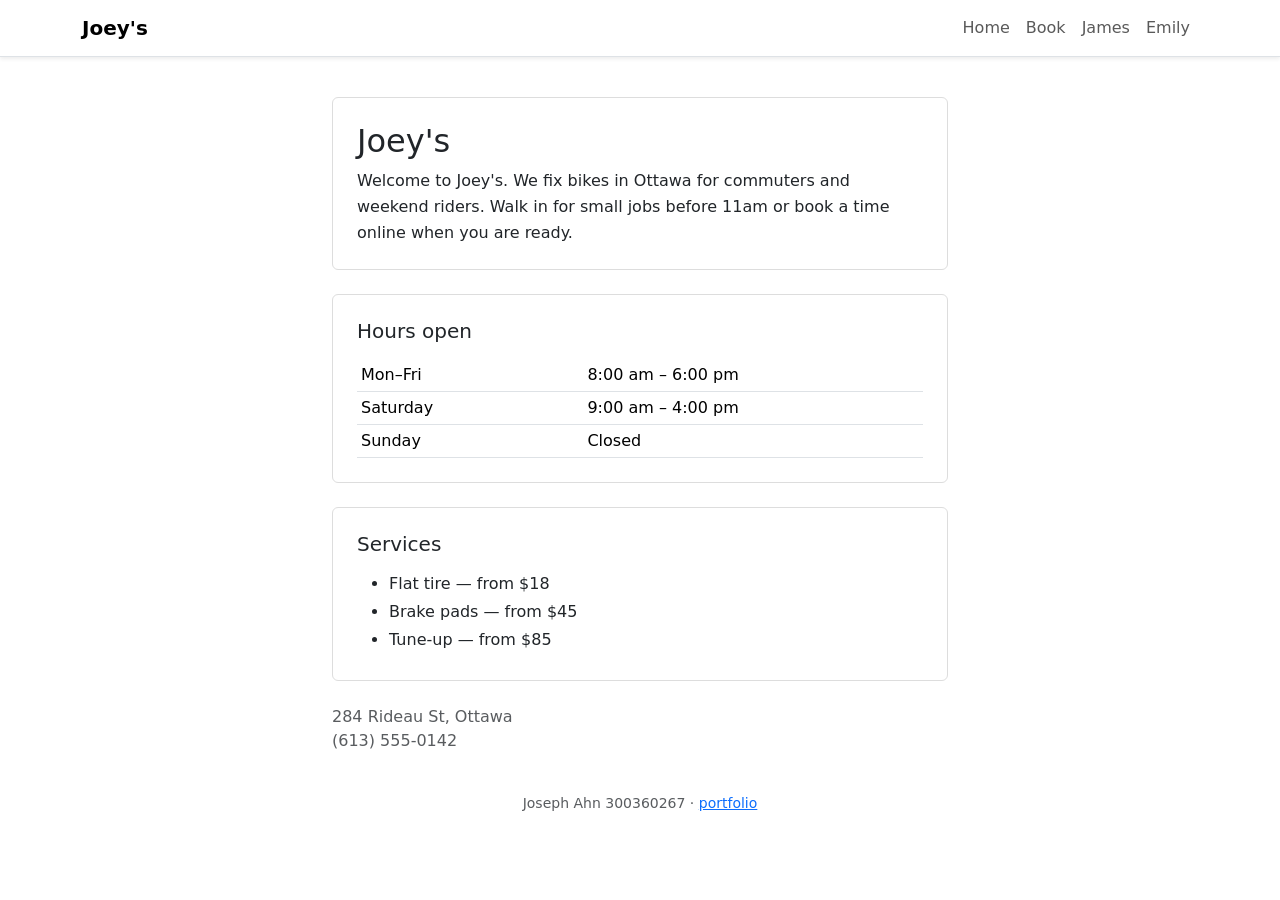
==== commit 497de27b: "Update home page layout and James/Emily nav labels" ====
--- a/service-prototype/index.html
+++ b/service-prototype/index.html
@@ -3,8 +3,15 @@
   <head>
     <meta charset="UTF-8" />
     <meta name="viewport" content="width=device-width, initial-scale=1.0" />
-    <title>Joey's</title>
-    <script type="module" crossorigin src="/service-prototype/assets/index-DGsoVAhv.js"></script>
+    <title>Joey's Bike Shop</title>
+    <style>
+      body {
+        margin: 0;
+        background: #f4f4f4;
+        font-family: system-ui, sans-serif;
+      }
+    </style>
+    <script type="module" crossorigin src="/service-prototype/assets/index-Dj3YCkZt.js"></script>
     <link rel="stylesheet" crossorigin href="/service-prototype/assets/index-CfkJyshZ.css">
   </head>
   <body>
